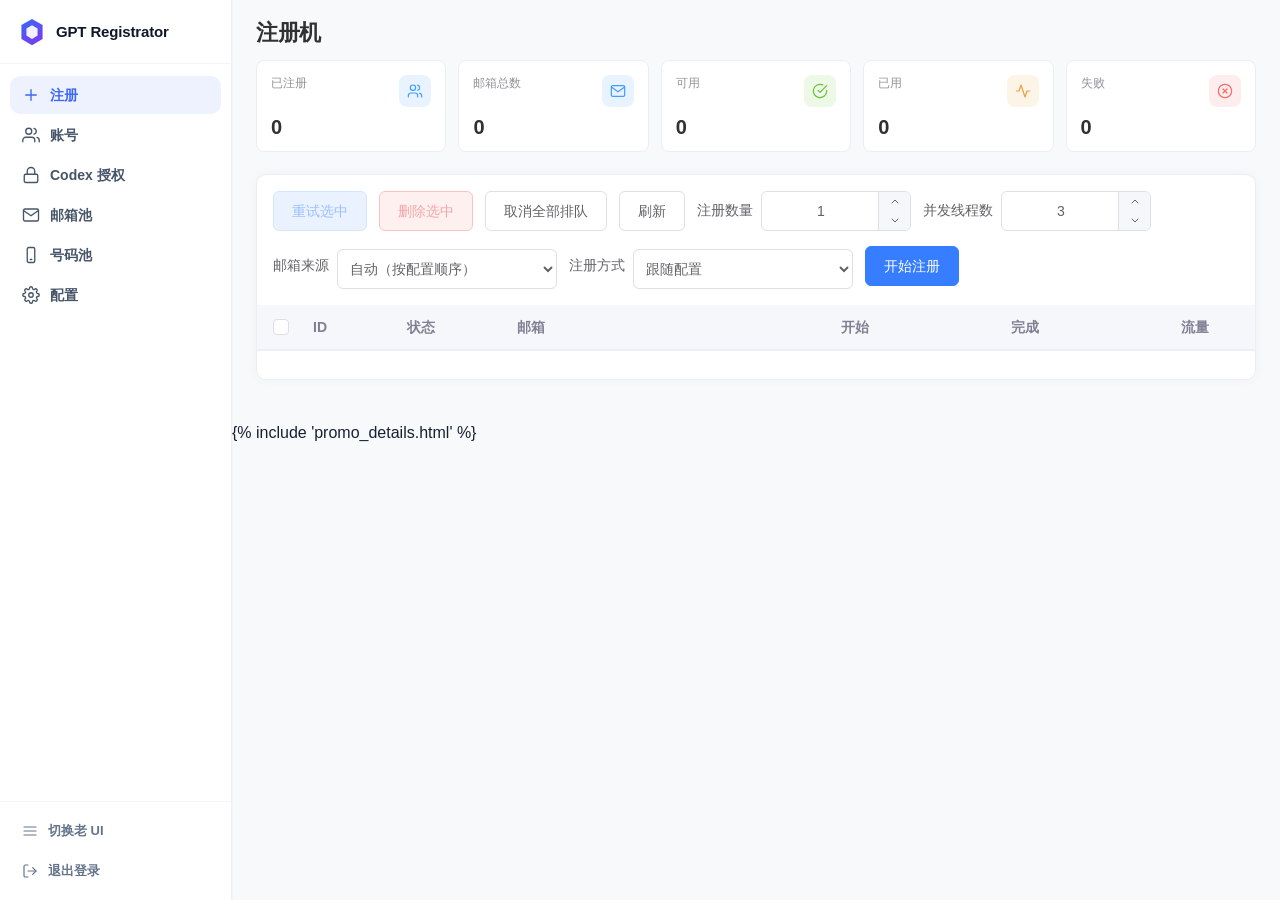
==== webui/templates/index.html @ d1f85a00 "fix(accounts): 清理已废改为只按查活结论，不再自行探活 用户明确要求：清理只清理"查活探测出来的"账号，不需要系统再探一遍。  改动： - webui/app.py：verify 默认值" ====
<!DOCTYPE html>
<html lang="zh-CN">
<head>
  <meta charset="UTF-8">
  <meta name="viewport" content="width=device-width, initial-scale=1.0">
  <title>GPT 注册控制台</title>
  <style>
    * { box-sizing: border-box; }
    html { max-width: 100%; overflow-x: clip; }
    :root {
      --bg: #f8f9fa; --surface: #ffffff; --soft: #f7f9fc; --text: #172033;
      --muted: #667085; --line: #d9e2ec; --blue: #2563eb; --green: #16803c;
      --red: #c2413a; --amber: #b7791f;
      --page-max-width: none;
      --page-gutter: 24px;
      --sidebar-width: 232px;
      --sidebar-accent: #3b66f5;
      --sidebar-accent-soft: #eef2ff;
    }
    body {
      margin: 0; max-width: 100%; overflow-x: clip;
      padding-left: var(--sidebar-width);
      font-family: -apple-system, BlinkMacSystemFont, "Segoe UI", "PingFang SC", "Microsoft YaHei", sans-serif;
      background: var(--bg); color: var(--text);
    }
    body.modal-open { overflow: hidden; position: fixed; left: 0; right: 0; width: 100%; }
    h1, h2, h3, p { margin: 0; }
    .stats {
      display: grid; grid-template-columns: repeat(5, minmax(0, 1fr));
      gap: 12px;
    }
    .register-title {
      margin: 0 0 12px; font-size: 22px; font-weight: 600;
      letter-spacing: -0.02em; color: #303133;
    }
    .stat {
      min-width: 0; padding: 14px;
      border: 1px solid #ebeef5; border-radius: 8px;
      background: #fff;
    }
    .stat-top {
      display: flex; align-items: flex-start; justify-content: space-between; gap: 8px;
    }
    .stat-top span {
      min-width: 0; color: #909399; font-size: 12px; font-weight: 400; line-height: 1.4;
    }
    .stat-icon {
      width: 32px; height: 32px; border-radius: 8px; flex-shrink: 0;
      display: inline-flex; align-items: center; justify-content: center;
    }
    .stat-icon svg {
      width: 16px; height: 16px; stroke: currentColor; fill: none;
      stroke-width: 1.8; stroke-linecap: round; stroke-linejoin: round;
    }
    .stat-icon--accounts { color: #409eff; background: color-mix(in srgb, #409eff 12%, transparent); }
    .stat-icon--total { color: #409eff; background: color-mix(in srgb, #409eff 12%, transparent); }
    .stat-icon--available { color: #67c23a; background: color-mix(in srgb, #67c23a 12%, transparent); }
    .stat-icon--used { color: #e6a23c; background: color-mix(in srgb, #e6a23c 12%, transparent); }
    .stat-icon--failed { color: #f56c6c; background: color-mix(in srgb, #f56c6c 12%, transparent); }
    .stat strong {
      display: block; margin-top: 10px; color: #303133; font-size: 20px;
      font-weight: 600; line-height: 1; overflow: hidden; text-overflow: ellipsis; white-space: nowrap;
    }
    @media (max-width: 1100px) {
      .stats { grid-template-columns: repeat(3, minmax(0, 1fr)); }
    }
    @media (max-width: 700px) {
      .stats { grid-template-columns: repeat(2, minmax(0, 1fr)); }
      .stat strong { font-size: 18px; }
    }
    main { width: calc(100% - var(--page-gutter) * 2); max-width: var(--page-max-width); min-width: 0; margin: 18px var(--page-gutter) 44px; display: grid; gap: 12px; }
    main > div:not(.hidden) { display: grid; gap: 18px; }
    section.card {
      min-width: 0; max-width: 100%; overflow: hidden;
      border: 1px solid var(--line); border-radius: 8px; background: var(--surface);
      box-shadow: 0 8px 22px rgba(15,23,42,.06);
    }
    .head { padding: 14px 16px; border-bottom: 1px solid var(--line); background: var(--soft); }
    .head p { margin-top: 4px; color: var(--muted); font-size: 12px; }
    .body { padding: 16px; }
    label.fld { display: block; margin-bottom: 14px; font-size: 13px; font-weight: 700; }
    label.fld .hint { display: block; margin-top: 3px; color: var(--muted); font-weight: 400; font-size: 12px; }
    input, textarea, select {
      width: 100%; min-height: 38px; border: 1px solid var(--line); border-radius: 6px;
      padding: 8px 12px; font: inherit; margin-top: 6px;
    }
    textarea { min-height: 120px; font-family: ui-monospace, Consolas, monospace; font-size: 12px; resize: vertical; }
    .row { display: flex; gap: 14px; flex-wrap: wrap; align-items: flex-end; }
    .row > * { flex: 1; min-width: 160px; }
    .row label.fld { margin-bottom: 0; }
    .row .action-cell {
      flex: 0 0 auto; min-width: auto; align-self: flex-end;
      display: inline-flex; gap: 8px; align-items: center;
    }
    .row .action-cell .btn { min-height: 38px; }
    button.btn {
      min-height: 38px; border: 1px solid var(--line); border-radius: 7px; background: #fff;
      padding: 0 14px; font-weight: 800; cursor: pointer; font-size: 13px;
      display: inline-flex; align-items: center; justify-content: center; gap: 6px; white-space: nowrap;
    }
    button.btn:hover { background: var(--soft); }
    button.btn.primary { border-color: var(--blue); background: var(--blue); color: #fff; }
    button.btn.good { border-color: #2f855a; background: #edf8f1; color: #166534; }
    button.btn.danger { border-color: #e7a3a0; color: #b3261e; background: #fff; }
    button.btn:disabled { color: #98a2b3; cursor: not-allowed; background: #f2f4f7; border-color: var(--line); }
    .toolbar { padding: 14px 16px; display: flex; justify-content: space-between; gap: 12px; flex-wrap: wrap; align-items: center; }
    .search { flex: 1; min-width: min(420px, 100%); }
    .search input { margin-top: 0; }
    .buttons { display: flex; gap: 8px; flex-wrap: wrap; align-items: center; }
    .inline-num { display:inline-flex; align-items:center; gap:6px; color:var(--muted); font-size:12px; font-weight:700; white-space:nowrap; }
    .inline-num input { width:70px; min-height:38px; margin-top:0; padding:4px 8px; }
    .table-wrap { overflow: auto; border-top: 1px solid #edf1f5; }
    table { width: 100%; border-collapse: collapse; table-layout: fixed; font-size: 13px; }
    th, td { padding: 10px 12px; border-bottom: 1px solid #edf1f5; text-align: left; white-space: nowrap; vertical-align: middle; overflow: hidden; text-overflow: ellipsis; }
    th { user-select: none; }
    td.wrap, th.wrap { white-space: normal; word-break: break-word; }
    td.center, th.center { text-align: center; }
    .col-check { width: 42px; }
    .col-id { width: 72px; }
    .col-status { width: 96px; }
    .col-email { width: 260px; }
    .col-source { width: 96px; }
    .col-token { width: 220px; }
    .col-note { width: 180px; }
    .col-small { width: 78px; }
    .col-plan { width: 82px; }
    .col-account { width: 180px; }
    .col-time { width: 168px; }
    .col-error { width: 320px; }
    .col-actions { width: 220px; }
    .jobs-table .col-actions { width: 330px; }
    .accounts-table .col-token { width: 92px; }
    .accounts-table .col-plan { width: 340px; }
    .accounts-table .col-note { width: 180px; }
    .accounts-table .col-agent { width: 220px; }
    .accounts-table .col-actions { width: 360px; }
    .accounts-table td:nth-child(6), .accounts-table th:nth-child(6) { overflow: visible; text-overflow: clip; }
    .accounts-table td:nth-child(10), .accounts-table th:nth-child(10) { overflow: visible; text-overflow: clip; }

    .accounts-table td:nth-child(8), .accounts-table th:nth-child(8) { overflow: visible; text-overflow: clip; }
    .accounts-table td:nth-child(11), .accounts-table th:nth-child(11) { overflow: visible; text-overflow: clip; }
    th { position: sticky; top: 0; background: #fbfcfe; color: #475467; z-index: 1; font-size: 12px; }
    tr:hover td { background: #fbfdff; }
    .main-cell { font-weight: 700; }
    .sub-cell { margin-top: 3px; color: var(--muted); font-size: 12px; }
    .mono { font-family: ui-monospace, "JetBrains Mono", Consolas, monospace; font-size: 12px; }
    .muted { color: var(--muted); }
    .pill { display: inline-flex; min-width: 48px; justify-content: center; padding: 3px 8px; border-radius: 999px; font-size: 12px; font-weight: 700; }
    .status-available, .status-pending { color: var(--blue); background: #eef4ff; }
    .status-used, .status-cancelled, .status-stopped, .status-disabled { color: #475467; background: #f2f4f7; }
    .status-stopping { color: var(--amber); background: #fff7e6; }
    .status-failed { color: var(--red); background: #fff0ef; }
    .status-partial_success { color: #9a6700; background: #fff7d6; }
    .status-running { color: var(--amber); background: #fff7e6; }
    .status-success { color: var(--green); background: #e9f7ef; }
    .extract-link-cell {
      display: flex; align-items: center; gap: 6px; flex-wrap: wrap;
      margin-top: 4px; max-width: 100%;
    }
    .extract-link-cell .pill { min-width: auto; padding: 4px 10px; }
    .extract-link-btn {
      min-height: 26px; border: 1px solid #cfe7dc; border-radius: 999px;
      padding: 0 10px; font-size: 12px; font-weight: 800; line-height: 1;
      display: inline-flex; align-items: center; justify-content: center; gap: 4px;
      cursor: pointer; white-space: nowrap; transition: transform .12s ease, box-shadow .12s ease, background .12s ease;
    }
    .extract-link-btn:hover { transform: translateY(-1px); box-shadow: 0 4px 10px rgba(22,128,60,.10); }
    .extract-copy { color: #166534; background: linear-gradient(180deg, #f0fbf5, #e3f5ea); border-color: #b9dfc9; }
    .extract-qr { color: #1d4ed8; background: linear-gradient(180deg, #f3f7ff, #e8f0ff); border-color: #bdd0ff; }
    .extract-link-expire {
      flex-basis: 100%; margin-top: 1px; color: #667085; font-size: 12px;
      display: inline-flex; align-items: center; gap: 4px;
    }
    .extract-link-error {
      flex-basis: 100%; color: var(--red); font-size: 12px; line-height: 1.35;
      max-width: 260px; white-space: normal; overflow-wrap: anywhere;
    }
    .agent-token-cell { margin-top: 4px; display:flex; align-items:center; gap:6px; flex-wrap:wrap; }
    .agent-token-cell button { min-height:24px; border:1px solid #b9dfc9; border-radius:999px; background:#f0fbf5; color:#166534; padding:0 9px; font-size:12px; font-weight:800; cursor:pointer; }
    .agent-token-cell .agent-download { border-color:#bdd0ff; background:#f3f7ff; color:#1d4ed8; }
    .actions { display: flex; gap: 6px; flex-wrap: wrap; align-items: center; }
    .jobs-table td.actions-cell { text-align: center; vertical-align: middle; overflow: visible; }
    .job-actions { justify-content: center; flex-wrap: nowrap; width: 100%; }
    .job-actions button { flex: 0 0 auto; }
    .actions button { min-height: 30px; border: 1px solid var(--line); border-radius: 6px; background: #fff; padding: 0 10px; font-weight: 800; cursor: pointer; font-size: 12px; line-height: 1; display:inline-flex; align-items:center; justify-content:center; white-space:nowrap; }
    .actions button.primary { border-color: var(--blue); background: var(--blue); color: #fff; }
    .actions button.good { border-color: #2f855a; background: #edf8f1; color: #166534; }
    .actions button.danger { border-color: #e7a3a0; color: #b3261e; background: #fff; }

    .toolbar-sep { display: none; }
    .banner { padding: 10px 14px; border-radius: 6px; font-size: 13px; margin-bottom: 12px; }
    .banner.warn { background: #fff7e6; color: #92600a; border: 1px solid #f3d99b; }
    .banner.info { background: #eef4ff; color: #1d4ed8; border: 1px solid #c3d4fb; }
    .log {
      margin-top: 8px; background: #0c1322; color: #cbd5e1; border-radius: 6px; padding: 12px;
      font-family: ui-monospace, Consolas, monospace; font-size: 12px;
      white-space: pre-wrap; overflow-wrap: anywhere; word-break: break-word;
      width: 100%; max-width: 100%; min-width: 0;
      max-height: 320px; overflow: auto; line-height: 1.5;
    }
    #logPanel, #retryLogPanel, #liveLogPanel, #totpLogPanel, #emailChangeLogPanel, #qrPanel { min-width: 0; max-width: 100%; overflow-x: hidden; }
    #logPanel:not(.hidden), #retryLogPanel:not(.hidden), #liveLogPanel:not(.hidden), #totpLogPanel:not(.hidden), #emailChangeLogPanel:not(.hidden), #qrPanel:not(.hidden) {
      position: fixed; left: 50%; top: 50%; transform: translate(-50%, -50%);
      z-index: 1000; display: block; width: min(1100px, calc(100vw - 48px));
      max-height: min(760px, calc(100vh - 48px)); overflow: hidden;
      padding: 16px; border: 1px solid var(--line); border-radius: 12px;
      background: var(--surface); box-shadow: 0 0 0 9999px rgba(15,23,42,.45), 0 24px 70px rgba(15,23,42,.34);
    }
    #qrPanel:not(.hidden) { width: min(520px, calc(100vw - 48px)); text-align: center; }
    #logPanel h3, #retryLogPanel h3, #liveLogPanel h3, #totpLogPanel h3, #emailChangeLogPanel h3, #qrPanel h3 { display:flex; align-items:center; gap:10px; margin-bottom:10px; }
    #logPanel h3 .log-head-actions, #retryLogPanel h3 .log-head-actions, #liveLogPanel h3 .log-head-actions, #totpLogPanel h3 .log-head-actions, #emailChangeLogPanel h3 .log-head-actions { margin-left:auto; display:flex; align-items:center; gap:6px; flex-wrap:wrap; }
    #logPanel h3 .log-head-actions .btn, #retryLogPanel h3 .log-head-actions .btn, #liveLogPanel h3 .log-head-actions .btn, #totpLogPanel h3 .log-head-actions .btn, #emailChangeLogPanel h3 .log-head-actions .btn { margin-left:0; float:none !important; }
    #qrPanel h3 .btn { margin-left:auto; float:none !important; }
    #logPanel .log, #retryLogPanel .log, #liveLogPanel .log, #totpLogPanel .log, #emailChangeLogPanel .log { max-height: calc(min(760px, calc(100vh - 48px)) - 74px); margin-top:0; }
    #qrPanel img { display:block; max-width:min(360px, calc(100vw - 96px)); max-height:420px; margin:12px auto; border:1px solid var(--line); border-radius:10px; background:#fff; }
    #qrPanel .qr-link { display:block; word-break:break-all; white-space:normal; font-size:12px; color:var(--muted); margin-top:8px; }
    .hidden { display: none !important; }
    #toast {
      position: fixed; right: 18px; bottom: 18px; padding: 10px 14px; border-radius: 8px;
      background: #101827; color: #fff; box-shadow: 0 14px 30px rgba(15,23,42,.24);
      opacity: 0; transform: translateY(8px); pointer-events: none; transition: opacity .18s ease, transform .18s ease;
    }
    #toast.show { opacity: 1; transform: translateY(0); }
    /* 分页条 */
    .pager-bar {
      display: flex; align-items: center; gap: 8px; padding: 10px 16px;
      border-top: 1px solid var(--line); font-size: 13px; flex-wrap: wrap;
    }
    .pager-bar button {
      min-height: 30px; border: 1px solid var(--line); border-radius: 6px;
      background: #fff; padding: 0 12px; cursor: pointer; font-size: 12px; font-weight: 700;
    }
    .pager-bar button:disabled { color: #98a2b3; cursor: not-allowed; background: #f2f4f7; }
    .pager-bar button:not(:disabled):hover { background: var(--soft); }
    .pager-bar .pager-info { color: var(--muted); font-size: 12px; flex: 1; text-align: center; }
    .pager-bar select {
      min-height: 30px; width: auto; border: 1px solid var(--line); border-radius: 6px;
      padding: 4px 8px; font: inherit; font-size: 12px; margin-top: 0;
    }
    .roxy-workspace-box {
      grid-column: 1 / -1; border: 1px solid #c3d4fb; background: #eef4ff;
      border-radius: 8px; padding: 12px; display: grid; gap: 10px;
    }
    .roxy-workspace-box .row { align-items: flex-end; }
    .roxy-invite-link {
      display: inline-flex; align-items: center; justify-content: center; width: fit-content;
      min-height: 30px; padding: 0 10px; border-radius: 999px; border: 1px solid #9bbcff;
      background: #fff; color: var(--blue); text-decoration: none; font-size: 12px; font-weight: 800;
    }
    .roxy-invite-link:hover { background: #e0ebff; }

    /* ---- 左侧边栏（新增，暂不替换顶栏导航） ---- */
    .app-sidebar {
      position: fixed; left: 0; top: 0; bottom: 0; z-index: 200;
      width: var(--sidebar-width); display: flex; flex-direction: column;
      background: #fff; border-right: 1px solid #eef0f4;
      box-shadow: 1px 0 0 rgba(15, 23, 42, 0.02);
    }
    .sidebar-brand {
      display: flex; align-items: center; gap: 10px;
      height: 64px; padding: 0 18px; flex-shrink: 0;
      border-bottom: 1px solid #f1f5f9;
    }
    .sidebar-brand-icon {
      width: 28px; height: 30px; flex-shrink: 0;
    }
    .sidebar-brand-title {
      font-size: 15px; font-weight: 800; color: #0f172a;
      letter-spacing: -0.01em; white-space: nowrap; overflow: hidden; text-overflow: ellipsis;
    }
    .sidebar-nav {
      flex: 1; overflow-y: auto; overflow-x: hidden;
      padding: 12px 10px 20px; display: flex; flex-direction: column; gap: 2px;
      background: transparent; border: none; width: auto; max-width: none;
    }
    .app-sidebar .sidebar-nav button,
    .app-sidebar .sidebar-nav button.sidebar-item {
      width: 100%; display: flex; align-items: center; gap: 10px;
      border: none; border-bottom: none; border-radius: 10px;
      background: transparent; color: #475569;
      font: inherit; font-size: 14px; font-weight: 600;
      padding: 10px 12px; cursor: pointer; text-align: left;
      transition: background .15s ease, color .15s ease;
    }
    .app-sidebar .sidebar-nav a.sidebar-item {
      width: 100%; display: flex; align-items: center; gap: 10px;
      border: none; border-bottom: none; border-radius: 10px;
      background: transparent; color: #475569;
      font: inherit; font-size: 14px; font-weight: 600;
      padding: 10px 12px; cursor: pointer; text-align: left;
      text-decoration: none;
      transition: background .15s ease, color .15s ease;
    }
    .app-sidebar .sidebar-nav button:hover {
      color: #0f172a; background: #f8fafc;
    }
    .app-sidebar .sidebar-nav a.sidebar-item:hover {
      color: #0f172a; background: #f8fafc;
    }
    .app-sidebar .sidebar-nav button.active {
      color: var(--sidebar-accent); background: var(--sidebar-accent-soft);
      border-bottom: none;
    }
    .app-sidebar .sidebar-nav a.sidebar-item.active {
      color: var(--sidebar-accent); background: var(--sidebar-accent-soft);
      border-bottom: none;
    }
    .sidebar-item-icon {
      width: 18px; height: 18px; flex-shrink: 0;
      stroke: currentColor; fill: none;
    }
    .sidebar-item-label { flex: 1; min-width: 0; line-height: 1.2; }
    .sidebar-footer {
      flex-shrink: 0; padding: 10px; border-top: 1px solid #f1f5f9;
      display: flex; flex-direction: column; gap: 2px;
    }
    .sidebar-footer a {
      display: flex; align-items: center; gap: 10px;
      border-radius: 10px; padding: 10px 12px;
      color: #64748b; text-decoration: none;
      font-size: 13px; font-weight: 600;
      transition: background .15s ease, color .15s ease;
    }
    .sidebar-footer a:hover { color: var(--sidebar-accent); background: var(--sidebar-accent-soft); }
    .sidebar-footer-icon {
      width: 16px; height: 16px; flex-shrink: 0;
      stroke: currentColor; fill: none;
    }
    .sidebar-logout { margin: 0; }
    .sidebar-logout button {
      width: 100%; display: flex; align-items: center; gap: 10px;
      border: none; border-radius: 10px; padding: 10px 12px;
      background: transparent; color: #64748b;
      font: inherit; font-size: 13px; font-weight: 600;
      cursor: pointer; text-align: left;
      transition: background .15s ease, color .15s ease;
    }
    .sidebar-logout button:hover { color: #b3261e; background: #fff0ef; }

    /* ---- 新版注册区（工具条 + 表，旧区不改） ---- */
    .jobs-panel-v2 {
      margin-top: 4px;
      border: 1px solid #ebeef5; border-radius: 10px; background: #fff;
      box-shadow: 0 0 12px rgba(0,0,0,.04); overflow: hidden;
    }
    #regWarnV2:empty { display: none; }
    #regWarnV2 { margin: 0 16px 8px; }
    .jobs-toolbar-v2 {
      display: flex; align-items: center; gap: 12px; flex-wrap: wrap;
      padding: 16px;
    }
    .jobs-toolbar-v2 .jobs-tb-btn {
      min-height: 40px; border: 1px solid #dcdfe6; border-radius: 6px;
      background: #fff; color: #606266; padding: 8px 18px;
      font: inherit; font-size: 14px; font-weight: 400; cursor: pointer;
      display: inline-flex; align-items: center; white-space: nowrap;
      transition: .1s; line-height: 1; box-sizing: border-box;
    }
    .jobs-toolbar-v2 .jobs-tb-btn:hover { color: #409eff; border-color: #c6e2ff; background: #ecf5ff; }
    .jobs-toolbar-v2 .jobs-tb-btn:disabled { opacity: 1; cursor: not-allowed; color: #c0c4cc; background: #fff; border-color: #e4e7ed; }
    .jobs-toolbar-v2 .jobs-tb-btn--retry {
      color: #3A7FFF; background: #EBF2FF; border-color: #9BBEFF;
    }
    .jobs-toolbar-v2 .jobs-tb-btn--retry:hover:not(:disabled) { background: #dce8ff; border-color: #3A7FFF; color: #3A7FFF; }
    .jobs-toolbar-v2 .jobs-tb-btn--retry:disabled { color: #9CBFFF; background: #EBF2FF; border-color: #D7E5FF; }
    .jobs-toolbar-v2 .jobs-tb-btn--danger {
      color: #e64545; background: #ffe0e0; border-color: #f89898;
    }
    .jobs-toolbar-v2 .jobs-tb-btn--danger:hover:not(:disabled) { background: #f56c6c; border-color: #f56c6c; color: #fff; }
    .jobs-toolbar-v2 .jobs-tb-btn--danger:disabled { color: #f3a6a6; background: #fff0f0; border-color: #fbc4c4; }
    .jobs-toolbar-v2 .jobs-tb-btn--primary {
      color: #fff; background: #377DFF; border-color: #377DFF;
    }
    .jobs-toolbar-v2 .jobs-tb-btn--primary:hover:not(:disabled) { background: #5a94ff; border-color: #5a94ff; color: #fff; }
    .jobs-toolbar-v2 .jobs-tb-btn--primary:disabled {
      color: #9CBFFF; background: #EBF2FF; border-color: #D7E5FF;
    }
    .jobs-toolbar-v2 .jobs-tb-btn--good {
      color: #166534; background: #edf8f1; border-color: #b9dfc9;
    }
    .jobs-toolbar-v2 .jobs-tb-btn--good:hover:not(:disabled) {
      background: #d8f3e0; border-color: #2f855a; color: #166534;
    }
    .jobs-toolbar-v2 .jobs-tb-btn--good:disabled {
      color: #a3c4ad; background: #f5faf7; border-color: #dce8e0;
    }
    .jobs-toolbar-v2 .jobs-tb-field {
      display: inline-flex; align-items: center; gap: 8px;
      color: #606266; font-size: 14px; white-space: nowrap;
    }
    .jobs-toolbar-v2 .jobs-tb-select {
      width: 220px; max-width: 100%; height: 40px; padding: 0 8px;
      border: 1px solid #dcdfe6; border-radius: 6px;
      background: #fff; color: #606266; font: inherit; font-size: 14px;
      box-sizing: border-box;
    }
    .accounts-filter-v2 .acc-v2-date {
      height: 40px; padding: 0 8px;
      border: 1px solid #dcdfe6; border-radius: 6px;
      background: #fff; color: #606266; font-size: 14px;
      box-sizing: border-box; vertical-align: middle;
      font-family: inherit;
    }
    .accounts-filter-v2 .acc-v2-date:hover,
    .accounts-filter-v2 .acc-v2-date:focus { border-color: #409eff; outline: none; }
    .accounts-filter-v2 .acc-v2-date-select,
    .codex-filter-v2 .acc-v2-date-select {
      position: relative; display: inline-flex; vertical-align: middle;
    }
    .accounts-filter-v2 .acc-v2-date-select-btn,
    .codex-filter-v2 .acc-v2-date-select-btn {
      min-height: 32px; margin: 0; padding: 0 28px 0 12px;
      border: 1px solid #dcdfe6; border-radius: 6px; background: #fff;
      color: #606266; font: inherit; font-size: 13px; cursor: pointer;
      display: inline-flex; align-items: center; justify-content: flex-start;
      box-sizing: border-box; position: relative; text-align: left;
      white-space: nowrap;
    }
    .accounts-filter-v2 .acc-v2-date-select-btn:hover,
    .accounts-filter-v2 .acc-v2-date-select.open .acc-v2-date-select-btn,
    .codex-filter-v2 .acc-v2-date-select-btn:hover,
    .codex-filter-v2 .acc-v2-date-select.open .acc-v2-date-select-btn {
      border-color: #377DFF;
    }
    .accounts-filter-v2 .acc-v2-date-select-btn::after,
    .codex-filter-v2 .acc-v2-date-select-btn::after {
      content: ""; position: absolute; right: 10px; top: 50%;
      width: 0; height: 0; margin-top: -2px;
      border-left: 5px solid transparent; border-right: 5px solid transparent;
      border-top: 6px solid #909399;
    }
    .accounts-filter-v2 .acc-v2-date-select.open .acc-v2-date-select-btn::after,
    .codex-filter-v2 .acc-v2-date-select.open .acc-v2-date-select-btn::after {
      margin-top: -4px; border-top: none; border-bottom: 6px solid #909399;
    }
    .acc-v2-date-select-menu {
      display: none; position: absolute; left: 0; top: calc(100% + 6px);
      min-width: 300px; padding: 10px; z-index: 300;
      border-radius: 8px; background: #fff;
      box-shadow: 0 8px 24px rgba(15,23,42,.12), 0 0 0 1px rgba(15,23,42,.04);
      box-sizing: border-box; font-size: 13px; color: #606266;
    }
    .acc-v2-date-select.open .acc-v2-date-select-menu { display: block; }
    .acc-v2-date-select-menu-row {
      display: flex; align-items: center; gap: 8px; margin-bottom: 8px;
    }
    .acc-v2-date-select-menu-row:last-of-type { margin-bottom: 0; }
    .acc-v2-date-select-menu-row span { white-space: nowrap; color: #606266; }
    .acc-v2-date-select-menu .acc-v2-date { flex: 1; min-width: 0; height: 32px; }
    .acc-v2-date-select-menu .jobs-tb-btn {
      min-height: 30px; padding: 0 10px; font-size: 13px; line-height: 1;
    }
    .acc-v2-date-select-actions {
      display: flex; justify-content: flex-end; gap: 8px; margin-top: 4px;
    }
    .cal { min-width: 264px; user-select: none; }
    .cal-head { display: flex; align-items: center; justify-content: space-between; margin-bottom: 8px; }
    .cal-nav {
      width: 28px; height: 28px; padding: 0;
      border: 1px solid #dcdfe6; border-radius: 6px; background: #fff;
      color: #606266; font-size: 16px; line-height: 1; cursor: pointer;
    }
    .cal-nav:hover { border-color: #377DFF; color: #377DFF; }
    .cal-title { font-weight: 600; color: #303133; font-size: 14px; }
    .cal-week {
      display: grid; grid-template-columns: repeat(7, 1fr);
      text-align: center; color: #909399; font-size: 12px; margin-bottom: 6px;
    }
    .cal-grid { display: grid; grid-template-columns: repeat(7, 1fr); gap: 2px; }
    .cal-cell {
      height: 32px; padding: 0; border: none; border-radius: 6px;
      background: transparent; color: #606266; font: inherit; font-size: 13px;
      cursor: pointer; display: flex; align-items: center; justify-content: center;
      box-sizing: border-box;
    }
    .cal-cell:hover { background: #f5f7fa; color: #377DFF; }
    .cal-cell.other { color: #c0c4cc; }
    .cal-cell.start, .cal-cell.end { background: #377DFF; color: #fff; font-weight: 600; }
    .cal-cell.start { border-radius: 6px 0 0 6px; }
    .cal-cell.end { border-radius: 0 6px 6px 0; }
    .cal-cell.start.end { border-radius: 6px; }
    .cal-cell.in-range { background: #EBF2FF; color: #377DFF; }
    .cal-foot {
      margin-top: 10px; padding-top: 10px; border-top: 1px solid #ebeef5;
    }
    .cal-foot-btns { display: flex; align-items: center; flex-wrap: wrap; gap: 6px; }
    .cal-foot-btns .jobs-tb-btn { min-height: 26px; padding: 0 8px; font-size: 12px; }
    .cal-foot-tip {
      margin-top: 8px; color: #909399; font-size: 12px;
      line-height: 1.4; user-select: none; text-align: center;
    }
    .jobs-toolbar-v2 .el-input-number,
    .accounts-filter-v2 .el-input-number {
      position: relative; display: inline-flex; width: 150px; height: 40px;
      border: 1px solid #dcdfe6; border-radius: 6px; background: #fff;
      box-sizing: border-box; overflow: hidden; vertical-align: middle;
    }
    .jobs-toolbar-v2 .el-input-number:hover,
    .jobs-toolbar-v2 .el-input-number:focus-within,
    .accounts-filter-v2 .el-input-number:hover,
    .accounts-filter-v2 .el-input-number:focus-within { border-color: #409eff; }
    .jobs-toolbar-v2 .el-input-number input,
    .accounts-filter-v2 .el-input-number input {
      flex: 1; width: 100%; min-width: 0; height: 100%; margin: 0;
      border: none; outline: none; background: transparent;
      padding: 0 42px 0 12px; text-align: center;
      color: #606266; font-size: 14px; box-sizing: border-box;
      -moz-appearance: textfield; appearance: textfield;
    }
    .jobs-toolbar-v2 .el-input-number input::-webkit-outer-spin-button,
    .jobs-toolbar-v2 .el-input-number input::-webkit-inner-spin-button,
    .accounts-filter-v2 .el-input-number input::-webkit-outer-spin-button,
    .accounts-filter-v2 .el-input-number input::-webkit-inner-spin-button {
      -webkit-appearance: none; margin: 0;
    }
    .jobs-toolbar-v2 .el-input-number__increase,
    .jobs-toolbar-v2 .el-input-number__decrease,
    .accounts-filter-v2 .el-input-number__increase,
    .accounts-filter-v2 .el-input-number__decrease {
      position: absolute; right: 0; width: 32px; height: 20px; padding: 0;
      border: none; border-left: 1px solid #dcdfe6; background: #f5f7fa;
      color: #606266; cursor: pointer; display: inline-flex;
      align-items: center; justify-content: center; box-sizing: border-box;
      line-height: 1;
    }
    .jobs-toolbar-v2 .el-input-number__increase,
    .accounts-filter-v2 .el-input-number__increase {
      top: 0; border-bottom: 1px solid #dcdfe6; border-radius: 0 5px 0 0;
    }
    .jobs-toolbar-v2 .el-input-number__decrease,
    .accounts-filter-v2 .el-input-number__decrease {
      bottom: 0; border-radius: 0 0 5px 0;
    }
    .jobs-toolbar-v2 .el-input-number__increase:hover,
    .jobs-toolbar-v2 .el-input-number__decrease:hover,
    .accounts-filter-v2 .el-input-number__increase:hover,
    .accounts-filter-v2 .el-input-number__decrease:hover {
      color: #409eff; background: #f0f7ff;
    }
    .jobs-toolbar-v2 .el-input-number__increase:disabled,
    .jobs-toolbar-v2 .el-input-number__decrease:disabled,
    .accounts-filter-v2 .el-input-number__increase:disabled,
    .accounts-filter-v2 .el-input-number__decrease:disabled {
      color: #c0c4cc; cursor: not-allowed; background: #f5f7fa;
    }
    .jobs-toolbar-v2 .el-input-number__increase svg,
    .jobs-toolbar-v2 .el-input-number__decrease svg,
    .accounts-filter-v2 .el-input-number__increase svg,
    .accounts-filter-v2 .el-input-number__decrease svg {
      width: 12px; height: 12px; stroke: currentColor; fill: none;
      stroke-width: 2; stroke-linecap: round; stroke-linejoin: round;
    }
    .jobs-table-v2-wrap { overflow: auto; padding: 0; }
    .jobs-table-v2 {
      width: 100%; border-collapse: collapse; table-layout: fixed; font-size: 14px;
    }
    .jobs-table-v2 th, .jobs-table-v2 td {
      padding: 12px 12px; border-bottom: 1px solid #ebeef5;
      text-align: left; vertical-align: middle;
      overflow: hidden; text-overflow: ellipsis; white-space: nowrap;
      color: #606266; box-sizing: border-box;
    }
    .jobs-table-v2 thead th {
      background: #f5f7fa; color: #808093; font-size: 14px; font-weight: 600;
      height: 44px; border-bottom: 1px solid #ebeef5;
      line-height: 1;
    }
    .jobs-table-v2 thead th:first-child { padding-left: 16px; }
    .jobs-table-v2 thead th:last-child { padding-right: 16px; }
    .jobs-table-v2 tbody td { height: 50px; background: #fff; }
    .jobs-table-v2 tbody tr:hover td { background: #f5f7fa; }
    .jobs-table-v2 tbody td:first-child { padding-left: 16px; }
    .jobs-table-v2 tbody td:last-child { padding-right: 16px; }
    .jobs-table-v2 .col-check {
      width: 48px; padding-left: 16px; padding-right: 8px;
      text-align: left; vertical-align: middle;
    }
    .jobs-table-v2 .col-id { width: 90px; padding-left: 8px; vertical-align: middle; }
    .jobs-table-v2 input[type="checkbox"] {
      width: 16px !important; height: 16px !important;
      min-width: 16px !important; min-height: 16px !important;
      max-width: 16px !important; max-height: 16px !important;
      margin: 0 !important; padding: 0 !important;
      appearance: none; -webkit-appearance: none;
      border: 1px solid #dcdfe6; border-radius: 4px;
      background: #fff; cursor: pointer;
      box-sizing: border-box; position: relative; display: block;
      flex-shrink: 0;
    }
    .jobs-table-v2 input[type="checkbox"]:hover:not(:disabled) { border-color: #377DFF; }
    .jobs-table-v2 input[type="checkbox"]:checked {
      background: #377DFF; border-color: #377DFF;
    }
    .jobs-table-v2 input[type="checkbox"]:checked::after {
      content: ""; position: absolute; left: 4px; top: 1px;
      width: 4px; height: 8px;
      border: solid #fff; border-width: 0 1.5px 1.5px 0;
      transform: rotate(45deg);
    }
    .jobs-table-v2 input[type="checkbox"]:disabled {
      background: #fff; border-color: #dcdfe6; cursor: not-allowed; opacity: 1;
    }
    .jobs-table-v2 .col-status { width: 110px; }
    .jobs-table-v2 .col-email { min-width: 200px; width: 24%; }
    .jobs-table-v2 .col-time { width: 170px; }
    .jobs-table-v2 .col-traffic { width: 120px; white-space: nowrap; }
    .jobs-table-v2 .col-error { width: auto; min-width: 160px; }
    .jobs-table-v2 .col-actions {
      width: 168px; overflow: visible; text-overflow: clip; white-space: nowrap;
    }
    .jobs-table-v2 td.col-error {
      white-space: nowrap; overflow: hidden; text-overflow: ellipsis;
    }
    .jobs-table-v2 .jobs-v2-pill {
      display: inline-flex; align-items: center; justify-content: center;
      height: 26px; padding: 0 10px; border-radius: 4px;
      border: 1px solid transparent; box-sizing: border-box;
      font-size: 13px; font-weight: 500; line-height: 1;
      white-space: nowrap; vertical-align: middle;
    }
    .jobs-table-v2 .jobs-v2-pill--success {
      color: #2bb8a6; background: #E7FCF8; border-color: #9ee0d6;
    }
    .jobs-table-v2 .jobs-v2-pill--failed {
      color: #f56c6c; background: #fef0f0; border-color: #fbc4c4;
    }
    .jobs-table-v2 .jobs-v2-pill--running {
      color: #fa8c16; background: #fff7e6; border-color: #ffd591;
    }
    .jobs-table-v2 .jobs-v2-pill--pending,
    .jobs-table-v2 .jobs-v2-pill--muted {
      color: #9e9ea8; background: #fafafa; border-color: #ebebef;
    }
    .jobs-table-v2 .jobs-v2-ops {
      display: inline-flex; align-items: center;
    }
    .jobs-table-v2 .jobs-v2-op {
      min-width: 32px; width: 32px; height: 32px; margin-right: 8px; border: none; border-radius: 6px;
      cursor: pointer; display: inline-flex; align-items: center; justify-content: center;
      padding: 0; transition: all .2s; user-select: none; box-sizing: border-box;
      flex-shrink: 0;
    }
    .jobs-table-v2 .jobs-v2-op:last-child { margin-right: 0; }
    .jobs-table-v2 .jobs-v2-op svg {
      width: 16px; height: 16px; stroke: currentColor; fill: none;
      stroke-width: 1.8; stroke-linecap: round; stroke-linejoin: round;
    }
    .jobs-table-v2 .jobs-v2-op--view { background: rgba(144,147,153,.12); color: #909399; }
    .jobs-table-v2 .jobs-v2-op--view:hover { background: #909399; color: #fff; }
    .jobs-table-v2 .jobs-v2-op--retry { background: #E7FCF8; color: #2bb8a6; }
    .jobs-table-v2 .jobs-v2-op--retry:hover { background: #2bb8a6; color: #fff; }
    .jobs-table-v2 .jobs-v2-op--stop { background: #fff7e6; color: #fa8c16; }
    .jobs-table-v2 .jobs-v2-op--stop:hover { background: #fa8c16; color: #fff; }
    .jobs-table-v2 .jobs-v2-op--otp { background: #ecf5ff; color: #409eff; }
    .jobs-table-v2 .jobs-v2-op--otp:hover { background: #409eff; color: #fff; }
    .jobs-table-v2 .manual-otp-input--v2 {
      width: 86px; height: 32px; margin-right: 8px; padding: 0 8px;
      border: 1px solid #dcdfe6; border-radius: 6px; font: inherit; font-size: 12px;
    }
    .jobs-table-v2 .col-actions { width: 280px; }
    .jobs-table-v2 .jobs-v2-op--del { background: #ffe0e0; color: #e64545; }
    .jobs-table-v2 .jobs-v2-op--del:hover { background: #e64545; color: #fff; }
    .jobs-table-v2 .jobs-v2-op:disabled { opacity: .5; cursor: not-allowed; }
    .jobs-v2-pager {
      display: flex; align-items: center; justify-content: center; flex-wrap: wrap;
      gap: 8px; padding: 12px 16px 16px; color: #606266; font-size: 14px;
      border-top: 1px solid #ebeef5; background: #fff;
    }
    .jobs-v2-pager .pager-total { color: #606266; margin-right: 4px; white-space: nowrap; }
    .jobs-v2-pager .pager-goto { display: inline-flex; align-items: center; gap: 6px; white-space: nowrap; color: #606266; }
    .jobs-v2-pager .pager-goto input {
      width: 48px; height: 32px; margin: 0; padding: 0 4px; text-align: center;
      border: 1px solid #dcdfe6; border-radius: 4px; background: #fff;
      color: #606266; font: inherit; font-size: 14px; box-sizing: border-box;
      min-height: 32px !important; min-width: 0 !important; max-width: 48px;
    }
    .jobs-v2-pager .pager-goto input:focus { outline: none; border-color: #377DFF; }
    .pager-bar .pager-goto { display:inline-flex; align-items:center; gap:5px; white-space:nowrap; }
    .pager-bar .pager-goto input { width:58px; padding:6px 7px; border:1px solid var(--border); border-radius:7px; text-align:center; }
    .jobs-v2-pager button {
      min-height: 32px; height: 32px; border: 1px solid #dcdfe6; border-radius: 4px;
      background: #fff; color: #606266; font: inherit; font-size: 14px;
      padding: 0 8px; cursor: pointer; box-sizing: border-box;
      min-width: 32px; display: inline-flex; align-items: center; justify-content: center;
    }
    .jobs-v2-pager button:hover:not(:disabled) { color: #377DFF; border-color: #c6e2ff; }
    .jobs-v2-pager button:disabled { color: #c0c4cc; cursor: not-allowed; background: #fff; }
    .jobs-v2-pager .pager-page {
      min-width: 32px; height: 32px; border-radius: 4px; border: none;
      background: #377DFF; color: #fff; display: inline-flex;
      align-items: center; justify-content: center; font-weight: 500;
      box-sizing: border-box; cursor: default;
    }
    .jobs-v2-pager .pager-size {
      position: relative; display: inline-flex; vertical-align: middle;
    }
    .jobs-v2-pager .pager-size-btn {
      width: 110px; min-width: 110px; height: 32px; margin: 0; padding: 0 28px 0 12px;
      border: 1px solid #dcdfe6; border-radius: 4px; background: #fff;
      color: #606266; font: inherit; font-size: 14px; cursor: pointer;
      display: inline-flex; align-items: center; justify-content: flex-start;
      box-sizing: border-box; position: relative; text-align: left;
    }
    .jobs-v2-pager .pager-size-btn:hover,
    .jobs-v2-pager .pager-size-btn:focus,
    .jobs-v2-pager .pager-size-btn:active,
    .jobs-v2-pager .pager-size.open .pager-size-btn {
      color: #606266 !important; border-color: #dcdfe6 !important; background: #fff !important;
    }
    .jobs-v2-pager .pager-size-btn::after {
      content: ""; position: absolute; right: 10px; top: 50%;
      width: 0; height: 0; margin-top: -2px;
      border-left: 4px solid transparent; border-right: 4px solid transparent;
      border-top: 5px solid #909399;
    }
    .jobs-v2-pager .pager-size.open .pager-size-btn::after {
      margin-top: -3px; border-top: none; border-bottom: 5px solid #909399;
    }
    .jobs-v2-pager .pager-size-menu {
      display: none; position: absolute; left: 50%; bottom: calc(100% + 8px);
      transform: translateX(-50%); min-width: 128px; padding: 6px;
      border-radius: 8px; background: #fff;
      box-shadow: 0 8px 24px rgba(15,23,42,.12), 0 0 0 1px rgba(15,23,42,.04);
      z-index: 20; box-sizing: border-box;
    }
    .jobs-v2-pager .pager-size.open .pager-size-menu { display: block; }
    .jobs-v2-pager .pager-size-item {
      width: 100%; min-height: 34px; height: auto; margin: 0; padding: 8px 12px;
      border: none; border-radius: 6px; background: transparent;
      color: #606266; font: inherit; font-size: 14px; cursor: pointer;
      display: flex; align-items: center; justify-content: center;
      box-sizing: border-box;
    }
    .jobs-v2-pager .pager-size-item:hover { background: #f5f7fa; color: #377DFF; }
    .jobs-v2-pager .pager-size-item.is-active { background: #f0f2f5; color: #303133; font-weight: 500; }

    /* ---- 新版账号表（追加在下方，旧区不改；样式对齐注册页） ---- */
    .accounts-panel-v2 {
      margin-top: 0;
      border: 1px solid #ebeef5; border-radius: 10px; background: #fff;
      box-shadow: 0 0 12px rgba(0,0,0,.04); overflow: hidden;
    }
    .accounts-table-v2-wrap {
      width: 100%; min-width: 0; overflow-x: hidden; overflow-y: visible; padding: 0;
    }
    .accounts-table-v2 {
      width: 100%; min-width: 0; max-width: 100%;
      border-collapse: collapse; table-layout: fixed; font-size: 14px;
    }
    .accounts-table-v2 th, .accounts-table-v2 td {
      padding: 12px 12px; border-bottom: 1px solid #ebeef5;
      text-align: left; vertical-align: middle;
      overflow: hidden; text-overflow: ellipsis; white-space: nowrap;
      color: #606266; box-sizing: border-box;
    }
    .accounts-table-v2 thead th {
      background: #f5f7fa; color: #808093; font-size: 14px; font-weight: 600;
      height: 44px; border-bottom: 1px solid #ebeef5; line-height: 1;
    }
    .accounts-table-v2 thead th:first-child { padding-left: 16px; }
    .accounts-table-v2 thead th:last-child { padding-right: 16px; }
    /* 12 列按容器比例分配，避免固定像素宽度把表格撑出视口。 */
    .accounts-table-v2 .col-check {
      width: 3%; padding-left: 16px; padding-right: 8px;
      text-align: left; vertical-align: middle;
    }
    .accounts-table-v2 .col-id { width: 4%; }
    .accounts-table-v2 .col-email { width: 19%; }
    .accounts-table-v2 .col-source { width: 6%; }
    .accounts-table-v2 .col-token { width: 6%; }
    .accounts-table-v2 .col-password { width: 8%; }
    .accounts-table-v2 .col-plan { width: 13%; }
    .accounts-table-v2 .col-note { width: 6%; }
    .accounts-table-v2 .col-small { width: 12%; }
    .accounts-table-v2 .col-status { width: 6%; }
    .accounts-table-v2 .col-time { width: 8%; }
    .accounts-table-v2 .col-actions { width: 9%; }
    .accounts-table-v2 input[type="checkbox"] {
      width: 16px !important; height: 16px !important;
      min-width: 16px !important; min-height: 16px !important;
      max-width: 16px !important; max-height: 16px !important;
      margin: 0 !important; padding: 0 !important;
      appearance: none; -webkit-appearance: none;
      border: 1px solid #dcdfe6; border-radius: 4px;
      background: #fff; cursor: pointer;
      box-sizing: border-box; position: relative; display: block;
      flex-shrink: 0;
    }
    .accounts-table-v2 input[type="checkbox"]:hover:not(:disabled) { border-color: #377DFF; }
    .accounts-table-v2 input[type="checkbox"]:checked {
      background: #377DFF; border-color: #377DFF;
    }
    .accounts-table-v2 input[type="checkbox"]:checked::after {
      content: ""; position: absolute; left: 4px; top: 1px;
      width: 4px; height: 8px;
      border: solid #fff; border-width: 0 1.5px 1.5px 0;
      transform: rotate(45deg);
    }
    .accounts-table-v2 input[type="checkbox"]:disabled {
      background: #fff; border-color: #dcdfe6; cursor: not-allowed; opacity: 1;
    }
    .accounts-table-v2 tbody td { height: 56px; }
    .accounts-table-v2 tbody td:first-child { padding-left: 16px; }
    .accounts-table-v2 tbody td:last-child { padding-right: 16px; }
    .accounts-table-v2 .col-email,
    .accounts-table-v2 .col-password,
    .accounts-table-v2 .col-plan,
    .accounts-table-v2 .col-note,
    .accounts-table-v2 .col-small,
    .accounts-table-v2 .col-actions {
      min-width: 0; white-space: normal; overflow: hidden;
      text-overflow: clip; vertical-align: middle;
    }
    .accounts-table-v2 .acc-v2-email {
      min-width: 0; max-width: 100%; font-weight: 700; color: #303133; line-height: 1.35;
      overflow: hidden; text-overflow: ellipsis; white-space: nowrap;
    }
    .accounts-table-v2 .acc-v2-sub {
      margin-top: 2px; color: #909399; font-size: 12px; line-height: 1.3;
      overflow: hidden; text-overflow: ellipsis; white-space: nowrap;
    }
    .accounts-table-v2 .acc-v2-email-history,
    .accounts-table-v2 .acc-v2-email-user {
      min-width: 0; max-width: 100%; margin-top: 2px; color: #909399; font-size: 12px; line-height: 1.35;
      overflow: hidden; text-overflow: ellipsis; white-space: nowrap;
    }
    .accounts-table-v2 .acc-v2-email-user { color: #606266; }
    .accounts-table-v2 .acc-v2-email-status {
      margin-top: 2px; color: #e6a23c; font-size: 12px; line-height: 1.35;
      white-space: normal; overflow-wrap: anywhere;
    }
    .accounts-table-v2 .acc-v2-muted { color: #c0c4cc; }
    .accounts-table-v2 .pill {
      display: inline-flex; align-items: center; justify-content: center;
      height: 26px; padding: 0 10px; border-radius: 4px;
      border: 1px solid transparent; box-sizing: border-box;
      font-size: 13px; font-weight: 500; line-height: 1; white-space: nowrap;
    }
    .accounts-table-v2 .pill.status-used {
      color: #9e9ea8; background: #fafafa; border-color: #ebebef;
    }
    .accounts-table-v2 .pill.status-success {
      color: #2bb8a6; background: #E7FCF8; border-color: #9ee0d6;
    }
    .accounts-table-v2 .pill.status-failed {
      color: #f56c6c; background: #fef0f0; border-color: #fbc4c4;
    }
    .accounts-table-v2 .pill.status-running {
      color: #fa8c16; background: #fff7e6; border-color: #ffd591;
    }
    .accounts-table-v2 .plan-promo-stack {
      display: flex; flex-direction: column; align-items: flex-start; gap: 4px;
      width: 100%; white-space: normal;
    }
    .accounts-table-v2 .plan-promo-head {
      display: flex; align-items: center; gap: 5px; flex-wrap: wrap;
    }
    .accounts-table-v2 .plan-promo-stack .pill {
      height: auto; min-height: 26px; max-width: 100%; line-height: 1.3;
      text-align: left; white-space: normal; overflow-wrap: anywhere;
    }
    .accounts-table-v2 .acc-v2-token-copy {
      display: inline-flex; align-items: center; justify-content: center;
      height: 26px; padding: 0 10px; border-radius: 4px;
      border: 1px solid #9ee0d6; box-sizing: border-box;
      font: inherit; font-size: 13px; font-weight: 500; line-height: 1;
      color: #2bb8a6; background: #E7FCF8; cursor: pointer; white-space: nowrap;
    }
    .accounts-table-v2 .acc-v2-token-copy:hover:not(:disabled) {
      background: #2bb8a6; border-color: #2bb8a6; color: #fff;
    }
    .accounts-table-v2 .acc-v2-token-copy:disabled {
      opacity: .55; cursor: not-allowed;
    }
    .accounts-table-v2 .acc-v2-twofa {
      font-size: 13px; font-weight: 500;
    }
    .accounts-table-v2 .acc-v2-twofa-actions {
      display: inline-flex; align-items: center; gap: 4px; flex-wrap: wrap;
    }
    .accounts-table-v2 .acc-v2-twofa-btn {
      min-height: 26px; padding: 0 10px; border-radius: 13px;
      border: 1px solid #b9dfc9; background: #f0fbf5; color: #166534;
      font: inherit; font-size: 12px; font-weight: 800; line-height: 1;
      cursor: pointer; white-space: nowrap;
      display: inline-flex; align-items: center; justify-content: center;
    }
    .accounts-table-v2 .acc-v2-twofa-btn:hover:not(:disabled) {
      background: #2bb8a6; border-color: #2bb8a6; color: #fff;
    }
    .accounts-table-v2 .acc-v2-twofa-btn:disabled {
      opacity: .55; cursor: not-allowed;
    }
    .accounts-table-v2 .acc-v2-twofa-badge {
      display: inline-flex; align-items: center; justify-content: center;
      min-height: 26px; padding: 0 10px; border-radius: 13px;
      border: 1px solid #9ee0d6; background: #E7FCF8; color: #2bb8a6;
      font: inherit; font-size: 12px; font-weight: 800; line-height: 1;
      white-space: nowrap;
    }
    .accounts-table-v2 .acc-v2-twofa-code {
      display: inline-flex; align-items: center; justify-content: center;
      min-height: 26px; padding: 0 10px; border-radius: 13px;
      border: 1px solid #bdd0ff; background: #f3f7ff; color: #1d4ed8;
      font-family: ui-monospace, "JetBrains Mono", Consolas, monospace;
      font-size: 13px; font-weight: 900; line-height: 1; letter-spacing: .08em;
      white-space: nowrap;
    }
    .accounts-table-v2 .acc-v2-codex {
      font-size: 13px; font-weight: 500;
    }
    .accounts-table-v2 .acc-v2-codex.is-ok { color: #377DFF; }
    .accounts-table-v2 .acc-v2-codex.is-skip { color: #79bbff; }
    .accounts-table-v2 .acc-v2-codex.is-fail { color: #f56c6c; }
    .accounts-table-v2 .acc-v2-codex.is-run { color: #e6a23c; }
    .accounts-table-v2 .acc-v2-codex.is-mute { color: #c0c4cc; }
    .accounts-table-v2 .acc-v2-codex-info {
      display: grid; gap: 1px; margin-top: 4px;
      color: #606266; font-size: 11px; line-height: 1.35;
      white-space: normal; font-variant-numeric: tabular-nums;
    }
    .accounts-table-v2 .acc-v2-codex-info-line {
      min-width: 0; overflow: hidden; text-overflow: ellipsis; white-space: nowrap;
    }
    .accounts-table-v2 .acc-v2-codex-info-label { color: #909399; }
    .accounts-table-v2 .agent-token-cell {
      display: flex; flex-wrap: wrap; align-items: center; gap: 6px;
    }
    .accounts-table-v2 .agent-token-cell button,
    .accounts-table-v2 .extract-link-cell button {
      min-height: 26px; padding: 0 10px; border-radius: 13px;
      border: 1px solid #67c23a; background: #fff; color: #67c23a;
      font: inherit; font-size: 12px; cursor: pointer; line-height: 1;
      white-space: nowrap;
    }
    .accounts-table-v2 .agent-token-cell button:hover:not(:disabled),
    .accounts-table-v2 .extract-link-cell button:hover:not(:disabled) {
      background: #f0f9eb; border-color: #67c23a;
    }
    .accounts-table-v2 .agent-token-cell button:disabled,
    .accounts-table-v2 .extract-link-cell button:disabled {
      opacity: .55; cursor: not-allowed;
    }
    .accounts-table-v2 .acc-v2-actions {
      display: grid; grid-template-columns: 1fr 1fr; gap: 6px; align-items: center;
      width: 100%;
    }
    .accounts-table-v2 .acc-v2-actions > button {
      min-height: 28px; padding: 0 10px; border-radius: 4px;
      border: 1px solid #dcdfe6; background: #fff; color: #606266;
      font: inherit; font-size: 12px; cursor: pointer; line-height: 1;
      white-space: nowrap;
      width: 100%; padding-left: 6px; padding-right: 6px;
    }
    .accounts-table-v2 .acc-v2-actions > button:hover:not(:disabled) {
      color: #377DFF; border-color: #c6e2ff; background: #ecf5ff;
    }
    .accounts-table-v2 .acc-v2-actions > button.primary {
      background: #377DFF; border-color: #377DFF; color: #fff;
    }
    .accounts-table-v2 .acc-v2-actions > button.primary:hover:not(:disabled) {
      background: #5a94ff; border-color: #5a94ff; color: #fff;
    }
    .accounts-table-v2 .acc-v2-actions > button.danger {
      color: #e64545; border-color: #f89898; background: #ffe0e0;
    }
    .accounts-table-v2 .acc-v2-actions > button.danger:hover:not(:disabled) {
      background: #f56c6c; border-color: #f56c6c; color: #fff;
    }
    .accounts-table-v2 .acc-v2-actions > button:disabled {
      opacity: .55; cursor: not-allowed;
    }
    .accounts-table-v2 .acc-v2-more { position: relative; min-width: 0; }
    .accounts-table-v2 .acc-v2-more-btn {
      min-height: 28px; padding: 0 10px; border-radius: 4px;
      border: 1px solid #dcdfe6; background: #fff; color: #606266;
      font: inherit; font-size: 12px; cursor: pointer; line-height: 1;
      white-space: nowrap; display: inline-flex; align-items: center; gap: 4px;
      width: 100%; justify-content: center; box-sizing: border-box;
    }
    .accounts-table-v2 .acc-v2-more-btn:hover,
    .accounts-table-v2 .acc-v2-more.open .acc-v2-more-btn {
      color: #377DFF; border-color: #c6e2ff; background: #ecf5ff;
    }
    .accounts-table-v2 .acc-v2-more-btn::after {
      content: ""; width: 0; height: 0;
      border-left: 4px solid transparent; border-right: 4px solid transparent;
      border-top: 5px solid currentColor; margin-top: 1px;
    }
    .accounts-table-v2 .acc-v2-more-menu {
      display: none; position: fixed; z-index: 4000;
      width: 320px; max-width: calc(100vw - 16px); max-height: calc(100vh - 16px);
      grid-template-columns: repeat(2, minmax(0, 1fr)); gap: 4px;
      padding: 6px; overflow-y: auto; overscroll-behavior: contain;
      background: #fff; border: 1px solid #e4e7ed; border-radius: 6px;
      box-shadow: 0 6px 16px rgba(0,0,0,.12);
    }
    .accounts-table-v2 .acc-v2-more.open .acc-v2-more-menu { display: grid; }
    .accounts-table-v2 .acc-v2-more-menu button {
      display: block; width: 100%; box-sizing: border-box;
      border: none; border-radius: 0; background: transparent;
      color: #606266; font: inherit; font-size: 13px;
      text-align: left; padding: 8px 10px; min-height: 34px; line-height: 1.35;
      cursor: pointer; white-space: normal; overflow-wrap: anywhere;
      border-radius: 4px;
    }
    .accounts-table-v2 .acc-v2-more-menu button:hover:not(:disabled) {
      background: #f5f7fa; color: #377DFF;
    }
    .accounts-table-v2 .acc-v2-more-menu button.danger,
    .accounts-table-v2 .acc-v2-more-menu button.danger:hover:not(:disabled) {
      color: #e64545; background: transparent;
    }
    .accounts-table-v2 .acc-v2-more-menu button.danger:hover:not(:disabled) {
      background: #fef0f0;
    }
    .accounts-table-v2 .acc-v2-more-menu button.good {
      color: #67c23a; background: transparent;
    }
    .accounts-table-v2 .acc-v2-more-menu button.good:hover:not(:disabled) {
      background: #f0f9eb; color: #67c23a;
    }
    .accounts-table-v2 .acc-v2-more-menu button:disabled {
      opacity: .45; cursor: not-allowed;
    }
    @media (max-width: 480px) {
      .accounts-table-v2 .acc-v2-more-menu {
        width: calc(100vw - 16px); grid-template-columns: 1fr;
      }
    }
    .accounts-panel-v2 .jobs-v2-pager {
      border-top: 1px solid #ebeef5;
    }
    #accountsToolbarV2 {
      align-items: stretch; gap: 8px;
    }
    #accountsToolbarV2 .acc-v2-btn-group {
      display: inline-flex; align-items: center; gap: 6px; flex-wrap: wrap;
      padding: 6px 8px; border: 1px solid #ebeef5; border-radius: 8px;
      background: #fafbfc;
    }
    #accountsToolbarV2 .acc-v2-btn-group-title {
      color: #909399; font-size: 12px; font-weight: 600;
      padding: 0 4px; white-space: nowrap;
    }
    #accountsToolbarV2 .jobs-tb-btn {
      min-height: 32px; padding: 0 12px; font-size: 13px;
    }
    .accounts-filter-v2 {
      display: flex; align-items: stretch; gap: 8px; flex-wrap: wrap;
      padding: 16px 16px 0;
    }
    .accounts-filter-v2 .acc-v2-btn-group {
      display: inline-flex; align-items: center; gap: 8px; flex-wrap: wrap;
      padding: 6px 8px; border: 1px solid #ebeef5; border-radius: 8px;
      background: #fafbfc;
    }
    .accounts-filter-v2 .acc-v2-search-wrap {
      flex: 0 1 260px; width: 260px; max-width: 100%; min-width: 200px; padding: 4px 8px;
    }
    .accounts-filter-v2 .acc-v2-search-wrap input {
      width: 100%; min-width: 0; min-height: 32px !important; margin: 0;
      border: none; outline: none; background: transparent;
      padding: 0 6px; font: inherit; font-size: 13px; color: #606266;
      box-sizing: border-box;
    }
    .accounts-filter-v2 .acc-v2-search-wrap input:focus { outline: none; }
    .accounts-filter-v2 .acc-v2-selected {
      color: #909399; font-size: 13px; font-weight: 600; white-space: nowrap; padding: 0 4px;
    }
    .accounts-filter-v2 .acc-v2-inline {
      display: inline-flex; align-items: center; gap: 6px;
      color: #606266; font-size: 13px; white-space: nowrap;
      min-height: 32px; padding: 0 4px;
    }
    .accounts-filter-v2 .acc-v2-toggle {
      min-height: 32px; padding: 0 12px; border-radius: 6px;
      border: 1px solid #dcdfe6; background: #fff; color: #606266;
      font: inherit; font-size: 13px; cursor: pointer; line-height: 1;
      white-space: nowrap; display: inline-flex; align-items: center;
      transition: .1s; box-sizing: border-box;
    }
    .accounts-filter-v2 .acc-v2-toggle:hover {
      color: #377DFF; border-color: #c6e2ff; background: #ecf5ff;
    }
    .accounts-filter-v2 .acc-v2-toggle.is-active {
      color: #377DFF; background: #EBF2FF; border-color: #9BBEFF;
      font-weight: 500;
    }
    .accounts-filter-v2 .acc-v2-toggle.is-active:hover {
      background: #dce8ff; border-color: #3A7FFF; color: #3A7FFF;
    }
    .accounts-filter-v2 .jobs-tb-btn {
      min-height: 32px; border: 1px solid #dcdfe6; border-radius: 6px;
      background: #fff; color: #606266; padding: 0 12px;
      font: inherit; font-size: 13px; font-weight: 400; cursor: pointer;
      display: inline-flex; align-items: center; white-space: nowrap;
      transition: .1s; line-height: 1; box-sizing: border-box;
    }
    .accounts-filter-v2 .jobs-tb-btn:hover:not(:disabled) {
      color: #409eff; border-color: #c6e2ff; background: #ecf5ff;
    }
    .accounts-filter-v2 .jobs-tb-btn:disabled {
      opacity: 1; cursor: not-allowed; color: #c0c4cc; background: #fff; border-color: #e4e7ed;
    }
    .accounts-filter-v2 .el-input-number {
      width: 110px; height: 32px;
    }
    .accounts-filter-v2 .el-input-number input {
      min-height: 0 !important; height: 32px !important; margin: 0 !important;
      padding: 0 26px 0 0 !important; font-size: 13px; line-height: 32px;
      text-align: center; border: none !important;
    }
    .accounts-filter-v2 .el-input-number__increase,
    .accounts-filter-v2 .el-input-number__decrease {
      width: 26px; height: 16px;
    }
    .accounts-filter-v2 .el-input-number__increase svg,
    .accounts-filter-v2 .el-input-number__decrease svg {
      width: 11px; height: 11px;
    }
    @media (max-width: 900px) {
      .accounts-filter-v2 { flex-wrap: wrap; }
      .accounts-filter-v2 .acc-v2-btn-group { flex-wrap: wrap; }
      .accounts-filter-v2 .acc-v2-search-wrap {
        flex-basis: 100%; width: 100%;
      }
    }
    /* 窄屏保留核心识别和状态字段，其余信息仍可从单元格 title/更多菜单获取。 */
    @media (max-width: 1100px) {
      .accounts-table-v2 col.col-source,
      .accounts-table-v2 col.col-token,
      .accounts-table-v2 col.col-password,
      .accounts-table-v2 col.col-note,
      .accounts-table-v2 col.col-time,
      .accounts-table-v2 th.col-source,
      .accounts-table-v2 th.col-token,
      .accounts-table-v2 th.col-password,
      .accounts-table-v2 th.col-note,
      .accounts-table-v2 th.col-time,
      .accounts-table-v2 td.col-source,
      .accounts-table-v2 td.col-token,
      .accounts-table-v2 td.col-password,
      .accounts-table-v2 td.col-note,
      .accounts-table-v2 td.col-time { display: none; }
      .accounts-table-v2 .col-check { width: 6%; }
      .accounts-table-v2 .col-id { width: 7%; }
      .accounts-table-v2 .col-email { width: 30%; }
      .accounts-table-v2 .col-plan { width: 20%; }
      .accounts-table-v2 .col-small { width: 17%; }
      .accounts-table-v2 .col-status { width: 10%; }
      .accounts-table-v2 .col-actions { width: 10%; }
      .accounts-table-v2 .acc-v2-actions { grid-template-columns: 1fr; }
    }
    @media (max-width: 700px) {
      .accounts-table-v2 col.col-plan,
      .accounts-table-v2 col.col-small,
      .accounts-table-v2 th.col-plan,
      .accounts-table-v2 th.col-small,
      .accounts-table-v2 td.col-plan,
      .accounts-table-v2 td.col-small { display: none; }
      .accounts-table-v2 .col-check { width: 10%; }
      .accounts-table-v2 .col-id { width: 10%; }
      .accounts-table-v2 .col-email { width: 52%; }
      .accounts-table-v2 .col-status { width: 14%; }
      .accounts-table-v2 .col-actions { width: 14%; }
      .accounts-table-v2 th, .accounts-table-v2 td { padding-left: 6px; padding-right: 6px; }
      .accounts-table-v2 thead th:first-child,
      .accounts-table-v2 tbody td:first-child { padding-left: 8px; }
      .accounts-table-v2 thead th:last-child,
      .accounts-table-v2 tbody td:last-child { padding-right: 8px; }
    }
    #accountsToolbarV2 { padding-top: 12px; }

    /* ---- Codex 授权 ---- */
    .codex-stats-v2 {
      display: grid; grid-template-columns: repeat(3, minmax(0, 1fr));
      gap: 12px;
    }
    .codex-stat-card {
      min-width: 0; display: flex; align-items: center; gap: 14px;
      padding: 16px 18px; border: 1px solid #ebeef5; border-radius: 8px;
      background: #fff; box-shadow: 0 0 12px rgba(0,0,0,.04);
    }
    .codex-stat-icon {
      width: 48px; height: 48px; border-radius: 10px; flex-shrink: 0;
      display: inline-flex; align-items: center; justify-content: center;
      color: #fff;
    }
    .codex-stat-icon svg {
      width: 22px; height: 22px; stroke: currentColor; fill: none;
      stroke-width: 1.8; stroke-linecap: round; stroke-linejoin: round;
    }
    .codex-stat-card--total .codex-stat-icon { background: #409eff; }
    .codex-stat-card--exported .codex-stat-icon { background: #67c23a; }
    .codex-stat-card--pending .codex-stat-icon { background: #e6a23c; }
    .codex-stat-meta { min-width: 0; flex: 1; }
    .codex-stat-meta span {
      display: block; color: #909399; font-size: 13px; font-weight: 400; line-height: 1.3;
    }
    .codex-stat-meta strong {
      display: block; margin-top: 6px; color: #303133; font-size: 24px;
      font-weight: 700; line-height: 1.1;
      overflow: hidden; text-overflow: ellipsis; white-space: nowrap;
    }
    @media (max-width: 700px) {
      .codex-stats-v2 { grid-template-columns: 1fr; }
    }
    .codex-panel-v2 {
      border: 1px solid #ebeef5; border-radius: 10px; background: #fff;
      box-shadow: 0 0 12px rgba(0,0,0,.04); overflow: hidden;
    }
    .codex-filter-v2 {
      display: flex; align-items: stretch; gap: 8px; flex-wrap: wrap;
      padding: 16px 16px 0;
    }
    .codex-filter-v2 #btnRefreshCodexV2 { margin-left: auto; }
    .codex-filter-v2 .acc-v2-btn-group {
      display: inline-flex; align-items: center; gap: 8px; flex-wrap: wrap;
      padding: 6px 8px; border: 1px solid #ebeef5; border-radius: 8px;
      background: #fafbfc;
    }
    .codex-filter-v2 .acc-v2-search-wrap {
      flex: 0 1 320px; width: 320px; max-width: 100%; min-width: 200px; padding: 4px 8px;
    }
    .codex-filter-v2 .acc-v2-search-wrap input {
      width: 100%; min-width: 0; min-height: 32px !important; margin: 0;
      border: none; outline: none; background: transparent;
      padding: 0 6px; font: inherit; font-size: 13px; color: #606266;
      box-sizing: border-box;
    }
    .codex-filter-v2 .acc-v2-selected {
      color: #909399; font-size: 13px; font-weight: 600; white-space: nowrap; padding: 0 4px;
    }
    .codex-filter-v2 .jobs-tb-btn {
      min-height: 32px; border: 1px solid #dcdfe6; border-radius: 6px;
      background: #fff; color: #606266; padding: 0 12px;
      font: inherit; font-size: 13px; cursor: pointer; line-height: 1;
      display: inline-flex; align-items: center; white-space: nowrap;
      transition: .1s; box-sizing: border-box;
    }
    .codex-filter-v2 .jobs-tb-btn:hover:not(:disabled) {
      color: #409eff; border-color: #c6e2ff; background: #ecf5ff;
    }
    #codexToolbarV2 {
      padding: 12px 16px 16px;
      justify-content: flex-start;
    }
    #codexToolbarV2 .jobs-tb-btn {
      min-height: 32px; padding: 0 12px; font-size: 13px;
    }
    #codexToolbarV2 .jobs-tb-btn.is-active {
      color: #377DFF; background: #EBF2FF; border-color: #9BBEFF;
      font-weight: 500;
    }
    #codexToolbarV2 .jobs-tb-btn.is-active:hover {
      background: #dce8ff; border-color: #3A7FFF; color: #3A7FFF;
    }
    .codex-table-v2-wrap { overflow: auto; padding: 0; }
    .codex-table-v2 {
      width: 100%; border-collapse: collapse; table-layout: fixed; font-size: 14px;
      min-width: 1100px;
    }
    .codex-table-v2 th, .codex-table-v2 td {
      padding: 12px; border-bottom: 1px solid #ebeef5;
      text-align: left; vertical-align: middle;
      overflow: hidden; text-overflow: ellipsis; white-space: nowrap;
      color: #606266; box-sizing: border-box;
    }
    .codex-table-v2 thead th {
      background: #f5f7fa; color: #808093; font-size: 14px; font-weight: 600;
      height: 44px; border-bottom: 1px solid #ebeef5; line-height: 1;
    }
    .codex-table-v2 thead th:first-child,
    .codex-table-v2 tbody td:first-child { padding-left: 16px; }
    .codex-table-v2 thead th:last-child,
    .codex-table-v2 tbody td:last-child { padding-right: 16px; }
    .codex-table-v2 .col-check {
      width: 48px; padding-left: 16px; padding-right: 8px;
      text-align: left; vertical-align: middle;
    }
    .codex-table-v2 .col-email { width: 280px; white-space: normal; overflow: visible; }
    .codex-table-v2 .col-phone-info { width: 240px; white-space: normal; overflow: visible; }
    .codex-table-v2 .codex-phone-info-v2 { display: grid; gap: 1px; line-height: 1.35; white-space: normal; font-variant-numeric: tabular-nums; }
    .codex-table-v2 .codex-phone-info-v2-line { min-width: 0; overflow: hidden; text-overflow: ellipsis; white-space: nowrap; }
    .codex-table-v2 .codex-phone-info-v2-label { color: #909399; }
    .codex-table-v2 .col-plan { width: 100px; }
    .codex-table-v2 .col-status { width: 100px; }
    .codex-table-v2 .col-account { width: 160px; }
    .codex-table-v2 .col-time { width: 160px; }
    .codex-table-v2 .col-actions {
      width: 200px; white-space: normal; overflow: visible; text-overflow: clip;
    }
    .codex-table-v2 .acc-v2-email {
      font-weight: 700; color: #303133; line-height: 1.35;
      overflow: hidden; text-overflow: ellipsis; white-space: nowrap;
    }
    .codex-table-v2 .acc-v2-sub {
      margin-top: 2px; color: #909399; font-size: 12px; line-height: 1.3;
      overflow: hidden; text-overflow: ellipsis; white-space: nowrap;
    }
    .codex-table-v2 .pill {
      display: inline-flex; align-items: center; justify-content: center;
      height: 26px; padding: 0 10px; border-radius: 4px;
      border: 1px solid transparent; box-sizing: border-box;
      font-size: 13px; font-weight: 500; line-height: 1; white-space: nowrap;
    }
    .codex-table-v2 .pill.status-used {
      color: #9e9ea8; background: #fafafa; border-color: #ebebef;
    }
    .codex-table-v2 .pill.status-available {
      color: #2bb8a6; background: #E7FCF8; border-color: #9ee0d6;
    }
    .codex-table-v2 input[type="checkbox"] {
      width: 16px !important; height: 16px !important;
      min-width: 16px !important; min-height: 16px !important;
      max-width: 16px !important; max-height: 16px !important;
      margin: 0 !important; padding: 0 !important;
      appearance: none; -webkit-appearance: none;
      border: 1px solid #dcdfe6; border-radius: 4px;
      background: #fff; cursor: pointer;
      box-sizing: border-box; position: relative; display: block;
      flex-shrink: 0;
    }
    .codex-table-v2 input[type="checkbox"]:hover:not(:disabled) { border-color: #377DFF; }
    .codex-table-v2 input[type="checkbox"]:checked {
      background: #377DFF; border-color: #377DFF;
    }
    .codex-table-v2 input[type="checkbox"]:checked::after {
      content: ""; position: absolute; left: 4px; top: 1px;
      width: 4px; height: 8px;
      border: solid #fff; border-width: 0 1.5px 1.5px 0;
      transform: rotate(45deg);
    }
    .codex-table-v2 .acc-v2-actions {
      display: flex; flex-wrap: nowrap; gap: 6px; align-items: center;
    }
    .codex-table-v2 .acc-v2-actions > button {
      min-height: 28px; padding: 0 10px; border-radius: 4px;
      border: 1px solid #dcdfe6; background: #fff; color: #606266;
      font: inherit; font-size: 12px; cursor: pointer; line-height: 1;
      white-space: nowrap;
    }
    .codex-table-v2 .acc-v2-actions > button.primary {
      background: #377DFF; border-color: #377DFF; color: #fff;
    }
    .codex-table-v2 .acc-v2-actions > button.primary:hover:not(:disabled) {
      background: #5a94ff; border-color: #5a94ff; color: #fff;
    }
    .codex-table-v2 .acc-v2-actions > button.danger {
      color: #e64545; border-color: #f89898; background: #ffe0e0;
    }
    .codex-table-v2 .acc-v2-actions > button.danger:hover:not(:disabled) {
      background: #f56c6c; border-color: #f56c6c; color: #fff;
    }
    .codex-table-v2 .acc-v2-more { position: relative; flex-shrink: 0; }
    .codex-table-v2 .acc-v2-more-btn {
      min-height: 28px; padding: 0 10px; border-radius: 4px;
      border: 1px solid #dcdfe6; background: #fff; color: #606266;
      font: inherit; font-size: 12px; cursor: pointer; line-height: 1;
      white-space: nowrap; display: inline-flex; align-items: center; gap: 4px;
    }
    .codex-table-v2 .acc-v2-more-btn:hover,
    .codex-table-v2 .acc-v2-more.open .acc-v2-more-btn {
      color: #377DFF; border-color: #c6e2ff; background: #ecf5ff;
    }
    .codex-table-v2 .acc-v2-more-btn::after {
      content: ""; width: 0; height: 0;
      border-left: 4px solid transparent; border-right: 4px solid transparent;
      border-top: 5px solid currentColor; margin-top: 1px;
    }
    .codex-table-v2 .acc-v2-more-menu {
      display: none; position: fixed; z-index: 4000;
      min-width: 148px; padding: 4px 0;
      background: #fff; border: 1px solid #e4e7ed; border-radius: 6px;
      box-shadow: 0 6px 16px rgba(0,0,0,.12);
    }
    .codex-table-v2 .acc-v2-more.open .acc-v2-more-menu { display: block; }
    .codex-table-v2 .acc-v2-more-menu button {
      display: block; width: 100%; box-sizing: border-box;
      border: none; border-radius: 0; background: transparent;
      color: #606266; font: inherit; font-size: 13px;
      text-align: left; padding: 8px 14px; min-height: 0; line-height: 1.4;
      cursor: pointer; white-space: nowrap;
    }
    .codex-table-v2 .acc-v2-more-menu button:hover:not(:disabled) {
      background: #f5f7fa; color: #377DFF;
    }
    .codex-table-v2 .acc-v2-more-menu button.good { color: #166534; }
    .codex-panel-v2 .jobs-v2-pager { border-top: 1px solid #ebeef5; }


    /* ---- 邮箱池 ---- */
    .outlook-panel-v2 {
      border: 1px solid #ebeef5; border-radius: 10px; background: #fff;
      box-shadow: 0 0 12px rgba(0,0,0,.04); overflow: hidden;
    }
    .outlook-filter-v2 {
      display: flex; align-items: center; gap: 8px; flex-wrap: wrap;
      padding: 16px;
    }
    .outlook-filter-v2 .acc-v2-btn-group {
      display: inline-flex; align-items: center; gap: 8px; flex-wrap: wrap;
      padding: 6px 8px; border: 1px solid #ebeef5; border-radius: 8px;
      background: #fafbfc;
    }
    .outlook-filter-v2 .acc-v2-search-wrap {
      flex: 0 1 320px; width: 320px; max-width: 100%; min-width: 200px; padding: 4px 8px;
    }
    .outlook-filter-v2 .outlook-v2-select {
      position: relative; flex: 0 0 auto; display: inline-flex; vertical-align: middle;
    }
    .outlook-filter-v2 .jobs-tb-btn {
      min-height: 40px; border: 1px solid #dcdfe6; border-radius: 6px;
      background: #fff; color: #606266; padding: 8px 18px;
      font: inherit; font-size: 14px; cursor: pointer; line-height: 1;
      display: inline-flex; align-items: center; white-space: nowrap;
      transition: .1s; box-sizing: border-box;
    }
    .outlook-filter-v2 .jobs-tb-btn:hover:not(:disabled) {
      color: #409eff; border-color: #c6e2ff; background: #ecf5ff;
    }
    .outlook-filter-v2 .jobs-tb-btn:disabled {
      opacity: 1; cursor: not-allowed; color: #c0c4cc; background: #fff; border-color: #e4e7ed;
    }
    .outlook-filter-v2 .jobs-tb-btn--good {
      color: #166534; background: #edf8f1; border-color: #b9dfc9;
    }
    .outlook-filter-v2 .jobs-tb-btn--good:hover:not(:disabled) {
      background: #d8f3e0; border-color: #2f855a; color: #166534;
    }
    .outlook-filter-v2 .jobs-tb-btn--good:disabled {
      color: #8fbf9a; background: #f3faf5; border-color: #d5eadc;
    }
    .outlook-filter-v2 .jobs-tb-btn--danger {
      color: #e64545; background: #ffe0e0; border-color: #f89898;
    }
    .outlook-filter-v2 .jobs-tb-btn--danger:hover:not(:disabled) {
      background: #f56c6c; border-color: #f56c6c; color: #fff;
    }
    .outlook-filter-v2 .jobs-tb-btn--danger:disabled {
      color: #f3a6a6; background: #fff0f0; border-color: #fbc4c4;
    }
    .outlook-filter-v2 .jobs-tb-btn--primary {
      color: #fff; background: #377DFF; border-color: #377DFF;
    }
    .outlook-filter-v2 .jobs-tb-btn--primary:hover:not(:disabled) {
      background: #5a94ff; border-color: #5a94ff; color: #fff;
    }
    .outlook-filter-v2 .jobs-tb-btn--primary:disabled {
      color: #9CBFFF; background: #EBF2FF; border-color: #D7E5FF;
    }
    .outlook-filter-v2 #btnImportOutlookV2 { margin-left: auto; }
    .outlook-filter-v2 .outlook-v2-select-btn {
      min-width: 168px; height: 40px; margin: 0; padding: 0 32px 0 14px;
      border: 1px solid #dcdfe6; border-radius: 6px; background: #fff;
      color: #606266; font: inherit; font-size: 14px; cursor: pointer;
      display: inline-flex; align-items: center; justify-content: flex-start;
      box-sizing: border-box; position: relative; text-align: left;
      white-space: nowrap;
    }
    .outlook-filter-v2 .outlook-v2-select-btn:hover,
    .outlook-filter-v2 .outlook-v2-select.open .outlook-v2-select-btn {
      border-color: #377DFF;
    }
    .outlook-filter-v2 .outlook-v2-select-btn::after {
      content: ""; position: absolute; right: 12px; top: 50%;
      width: 0; height: 0; margin-top: -2px;
      border-left: 5px solid transparent; border-right: 5px solid transparent;
      border-top: 6px solid #909399;
    }
    .outlook-filter-v2 .outlook-v2-select.open .outlook-v2-select-btn::after {
      margin-top: -4px; border-top: none; border-bottom: 6px solid #909399;
    }
    .outlook-filter-v2 .outlook-v2-select-menu {
      display: none; position: absolute; left: 0; top: calc(100% + 6px);
      min-width: 100%; padding: 6px; z-index: 30;
      border-radius: 8px; background: #fff;
      box-shadow: 0 8px 24px rgba(15,23,42,.12), 0 0 0 1px rgba(15,23,42,.04);
      box-sizing: border-box;
    }
    .outlook-filter-v2 .outlook-v2-select.open .outlook-v2-select-menu { display: block; }
    .outlook-filter-v2 .outlook-v2-select-item {
      width: 100%; min-height: 34px; margin: 0; padding: 8px 12px;
      border: none; border-radius: 6px; background: transparent;
      color: #606266; font: inherit; font-size: 14px; cursor: pointer;
      display: flex; align-items: center; justify-content: flex-start;
      box-sizing: border-box; white-space: nowrap; text-align: left;
    }
    .outlook-filter-v2 .outlook-v2-select-item:hover {
      background: #f5f7fa; color: #377DFF;
    }
    .outlook-filter-v2 .outlook-v2-select-item.is-active {
      background: #377DFF; color: #fff;
    }
    .outlook-filter-v2 .outlook-v2-select-item.is-active:hover {
      background: #377DFF; color: #fff;
    }
    .outlook-filter-v2 .acc-v2-search-wrap input {
      width: 100%; min-width: 0; min-height: 32px !important; height: 32px !important; margin: 0;
      border: none; outline: none; background: transparent;
      padding: 0 6px; font: inherit; font-size: 13px; color: #606266;
      box-sizing: border-box;
    }
    .outlook-table-v2-wrap { overflow: auto; padding: 0; }
    .outlook-table-v2 {
      width: 100%; border-collapse: collapse; table-layout: fixed; font-size: 14px;
      min-width: 1100px;
    }
    .outlook-table-v2 th, .outlook-table-v2 td {
      padding: 12px; border-bottom: 1px solid #ebeef5;
      text-align: left; vertical-align: middle;
      overflow: hidden; text-overflow: ellipsis; white-space: nowrap;
      color: #606266; box-sizing: border-box;
    }
    .outlook-table-v2 thead th {
      background: #f5f7fa; color: #808093; font-size: 14px; font-weight: 600;
      height: 44px; border-bottom: 1px solid #ebeef5; line-height: 1;
    }
    .outlook-table-v2 thead th:first-child,
    .outlook-table-v2 tbody td:first-child { padding-left: 16px; }
    .outlook-table-v2 thead th:last-child,
    .outlook-table-v2 tbody td:last-child { padding-right: 16px; }
    .outlook-table-v2 .col-check {
      width: 48px; padding-left: 16px; padding-right: 8px;
      text-align: left; vertical-align: middle;
    }
    .outlook-table-v2 .col-email { width: 280px; white-space: normal; overflow: visible; }
    .outlook-table-v2 .col-source { width: 100px; }
    .outlook-table-v2 .col-status { width: 100px; }
    .outlook-table-v2 .col-token { width: 100px; }
    .outlook-table-v2 .col-time { width: 160px; }
    .outlook-table-v2 .col-actions {
      width: 220px; white-space: normal; overflow: visible; text-overflow: clip;
    }
    .outlook-table-v2 .acc-v2-email {
      font-weight: 700; color: #303133; line-height: 1.35;
      overflow: hidden; text-overflow: ellipsis; white-space: nowrap;
    }
    .outlook-table-v2 .acc-v2-sub {
      margin-top: 2px; color: #909399; font-size: 12px; line-height: 1.3;
      overflow: hidden; text-overflow: ellipsis; white-space: nowrap;
    }
    .outlook-table-v2 .pill {
      display: inline-flex; align-items: center; justify-content: center;
      height: 26px; padding: 0 10px; border-radius: 4px;
      border: 1px solid transparent; box-sizing: border-box;
      font-size: 13px; font-weight: 500; line-height: 1; white-space: nowrap;
    }
    .outlook-table-v2 .pill.status-available {
      color: #377DFF; background: #EBF2FF; border-color: #9BBEFF;
    }
    .outlook-table-v2 .pill.status-used {
      color: #909399; background: #f4f4f5; border-color: #e4e7ed;
    }
    .outlook-table-v2 .pill.status-failed {
      color: #f56c6c; background: #fef0f0; border-color: #fbc4c4;
    }
    .outlook-table-v2 .pill.status-disabled {
      color: #92600a; background: #fff7e6; border-color: #f3d99b;
    }
    .outlook-table-v2 .acc-v2-token-copy {
      display: inline-flex; align-items: center; justify-content: center;
      height: 26px; padding: 0 10px; border-radius: 4px;
      border: 1px solid #9ee0d6; box-sizing: border-box;
      font: inherit; font-size: 13px; font-weight: 500; line-height: 1;
      color: #2bb8a6; background: #E7FCF8; cursor: pointer; white-space: nowrap;
    }
    .outlook-table-v2 .acc-v2-token-copy:hover:not(:disabled) {
      background: #2bb8a6; border-color: #2bb8a6; color: #fff;
    }
    .outlook-table-v2 .acc-v2-token-copy:disabled,
    .outlook-table-v2 .acc-v2-token-none {
      display: inline-flex; align-items: center; justify-content: center;
      height: 26px; padding: 0 10px; border-radius: 4px;
      border: 1px solid #fbc4c4; box-sizing: border-box;
      font-size: 13px; font-weight: 500; line-height: 1;
      color: #f56c6c; background: #fef0f0; white-space: nowrap;
    }
    .outlook-table-v2 input[type="checkbox"] {
      width: 16px !important; height: 16px !important;
      min-width: 16px !important; min-height: 16px !important;
      max-width: 16px !important; max-height: 16px !important;
      margin: 0 !important; padding: 0 !important;
      appearance: none; -webkit-appearance: none;
      border: 1px solid #dcdfe6; border-radius: 4px;
      background: #fff; cursor: pointer;
      box-sizing: border-box; position: relative; display: block;
      flex-shrink: 0;
    }
    .outlook-table-v2 input[type="checkbox"]:hover:not(:disabled) { border-color: #377DFF; }
    .outlook-table-v2 input[type="checkbox"]:checked {
      background: #377DFF; border-color: #377DFF;
    }
    .outlook-table-v2 input[type="checkbox"]:checked::after {
      content: ""; position: absolute; left: 4px; top: 1px;
      width: 4px; height: 8px;
      border: solid #fff; border-width: 0 1.5px 1.5px 0;
      transform: rotate(45deg);
    }
    .outlook-table-v2 input[type="checkbox"]:disabled {
      background: #fff; border-color: #dcdfe6; cursor: not-allowed; opacity: 1;
    }
    .outlook-table-v2 .acc-v2-actions {
      display: inline-flex; align-items: center; gap: 6px; flex-wrap: wrap;
    }
    .outlook-table-v2 .acc-v2-actions > button {
      min-height: 28px; padding: 0 10px; border-radius: 4px;
      border: 1px solid #dcdfe6; background: #fff; color: #606266;
      font: inherit; font-size: 12px; cursor: pointer; line-height: 1; white-space: nowrap;
    }
    .outlook-table-v2 .acc-v2-actions > button:hover:not(:disabled) {
      color: #377DFF; border-color: #c6e2ff; background: #ecf5ff;
    }
    .outlook-table-v2 .acc-v2-actions > button.primary {
      color: #fff; background: #377DFF; border-color: #377DFF;
    }
    .outlook-table-v2 .acc-v2-actions > button.primary:hover:not(:disabled) {
      background: #5a94ff; border-color: #5a94ff; color: #fff;
    }
    .outlook-table-v2 .acc-v2-actions > button.danger {
      color: #e64545; border-color: #f89898; background: #ffe0e0;
    }
    .outlook-table-v2 .acc-v2-actions > button.danger:hover:not(:disabled) {
      background: #f56c6c; border-color: #f56c6c; color: #fff;
    }
    .outlook-table-v2 .acc-v2-more { position: relative; flex-shrink: 0; }
    .outlook-table-v2 .acc-v2-more-btn {
      min-height: 28px; padding: 0 10px; border-radius: 4px;
      border: 1px solid #dcdfe6; background: #fff; color: #606266;
      font: inherit; font-size: 12px; cursor: pointer; line-height: 1;
      white-space: nowrap; display: inline-flex; align-items: center; gap: 4px;
    }
    .outlook-table-v2 .acc-v2-more-btn:hover,
    .outlook-table-v2 .acc-v2-more.open .acc-v2-more-btn {
      color: #377DFF; border-color: #c6e2ff; background: #ecf5ff;
    }
    .outlook-table-v2 .acc-v2-more-btn::after {
      content: ""; width: 0; height: 0;
      border-left: 4px solid transparent; border-right: 4px solid transparent;
      border-top: 5px solid currentColor; margin-top: 1px;
    }
    .outlook-table-v2 .acc-v2-more-menu {
      display: none; position: fixed; z-index: 4000;
      min-width: 148px; padding: 4px 0;
      background: #fff; border: 1px solid #e4e7ed; border-radius: 6px;
      box-shadow: 0 6px 16px rgba(0,0,0,.12);
    }
    .outlook-table-v2 .acc-v2-more.open .acc-v2-more-menu { display: block; }
    .outlook-table-v2 .acc-v2-more-menu button {
      display: block; width: 100%; box-sizing: border-box;
      border: none; border-radius: 0; background: transparent;
      color: #606266; font: inherit; font-size: 13px;
      text-align: left; padding: 8px 14px; min-height: 0; line-height: 1.4;
      cursor: pointer; white-space: nowrap;
    }
    .outlook-table-v2 .acc-v2-more-menu button:hover:not(:disabled) {
      background: #f5f7fa; color: #377DFF;
    }
    .outlook-table-v2 .acc-v2-more-menu button.good { color: #166534; }
    .outlook-table-v2 .acc-v2-more-menu button.danger { color: #e64545; }
    .outlook-panel-v2 .jobs-v2-pager { border-top: 1px solid #ebeef5; }

    /* ---- 邮箱池导入弹窗 ---- */
    #outlookImportModal:not(.hidden), #emailChangeModalV2:not(.hidden) {
      position: fixed; inset: 0; z-index: 1200;
      display: flex; align-items: center; justify-content: center;
      padding: 24px; box-sizing: border-box;
      background: rgba(15, 23, 42, .45);
    }
    .outlook-import-dialog {
      width: min(640px, 100%); max-height: min(860px, calc(100vh - 48px));
      display: flex; flex-direction: column;
      background: #fff; border-radius: 12px; border: 1px solid #ebeef5;
      box-shadow: 0 24px 70px rgba(15,23,42,.28); overflow: hidden;
    }
    .outlook-import-head {
      display: flex; align-items: flex-start; gap: 12px;
      padding: 20px 20px 14px; border-bottom: 1px solid #ebeef5;
    }
    .outlook-import-head-main { min-width: 0; flex: 1; }
    .outlook-import-head h3 {
      margin: 0; font-size: 18px; font-weight: 700; color: #303133; line-height: 1.3;
    }
    .outlook-import-head p {
      margin: 8px 0 0; font-size: 12px; line-height: 1.55; color: #909399;
    }
    .outlook-import-close {
      width: 32px; height: 32px; flex-shrink: 0; margin: -4px -4px 0 0;
      border: none; border-radius: 6px; background: transparent;
      color: #909399; font-size: 20px; line-height: 1; cursor: pointer;
    }
    .outlook-import-close:hover { background: #f5f7fa; color: #606266; }
    .outlook-import-body {
      padding: 18px 20px; overflow: auto; display: grid; gap: 16px;
    }
    .outlook-import-field { display: grid; gap: 8px; }
    .outlook-import-field > span {
      font-size: 13px; font-weight: 600; color: #303133;
    }
    .outlook-import-hint {
      font-size: 12px; color: #909399; line-height: 1.4;
    }
    .outlook-import-body .outlook-v2-select {
      position: relative; width: 100%; display: block;
    }
    .outlook-import-body .outlook-v2-select-btn {
      width: 100%; min-width: 0; height: 40px; margin: 0; padding: 0 32px 0 14px;
      border: 1px solid #dcdfe6; border-radius: 6px; background: #fff;
      color: #606266; font: inherit; font-size: 14px; cursor: pointer;
      display: inline-flex; align-items: center; justify-content: flex-start;
      box-sizing: border-box; position: relative; text-align: left;
    }
    .outlook-import-body .outlook-v2-select-btn:hover,
    .outlook-import-body .outlook-v2-select.open .outlook-v2-select-btn {
      border-color: #377DFF;
    }
    .outlook-import-body .outlook-v2-select-btn::after {
      content: ""; position: absolute; right: 12px; top: 50%;
      width: 0; height: 0; margin-top: -2px;
      border-left: 5px solid transparent; border-right: 5px solid transparent;
      border-top: 6px solid #909399;
    }
    .outlook-import-body .outlook-v2-select.open .outlook-v2-select-btn::after {
      margin-top: -4px; border-top: none; border-bottom: 6px solid #909399;
    }
    .outlook-import-body .outlook-v2-select-menu {
      display: none; position: absolute; left: 0; right: 0; top: calc(100% + 6px);
      padding: 6px; z-index: 30; border-radius: 8px; background: #fff;
      box-shadow: 0 8px 24px rgba(15,23,42,.12), 0 0 0 1px rgba(15,23,42,.04);
      box-sizing: border-box;
    }
    .outlook-import-body .outlook-v2-select.open .outlook-v2-select-menu { display: block; }
    .outlook-import-body .outlook-v2-select-item {
      width: 100%; min-height: 34px; margin: 0; padding: 8px 12px;
      border: none; border-radius: 6px; background: transparent;
      color: #606266; font: inherit; font-size: 14px; cursor: pointer;
      display: flex; align-items: center; text-align: left; box-sizing: border-box;
    }
    .outlook-import-body .outlook-v2-select-item:hover { background: #f5f7fa; color: #377DFF; }
    .outlook-import-body .outlook-v2-select-item.is-active { background: #377DFF; color: #fff; }
    .outlook-import-check {
      display: flex; align-items: flex-start; gap: 10px;
      padding: 12px 14px; border: 1px solid #ebeef5; border-radius: 8px;
      background: #fafbfc; cursor: pointer; color: #606266; font-size: 13px; line-height: 1.5;
    }
    .outlook-import-check input {
      width: 16px !important; height: 16px !important;
      min-width: 16px !important; min-height: 16px !important;
      max-width: 16px !important; max-height: 16px !important;
      margin: 2px 0 0 !important; padding: 0 !important;
      flex-shrink: 0; accent-color: #377DFF;
    }
    .outlook-import-body textarea {
      width: 100%; min-height: 180px; margin: 0; padding: 12px 14px;
      border: 1px solid #dcdfe6; border-radius: 8px; background: #fff;
      color: #606266; font: inherit; font-size: 13px; line-height: 1.5;
      resize: vertical; box-sizing: border-box;
      font-family: ui-monospace, Consolas, monospace;
    }
    .outlook-import-body textarea:focus {
      outline: none; border-color: #377DFF;
      box-shadow: 0 0 0 3px rgba(55,125,255,.12);
    }
    .outlook-import-body input[type="text"],
    .outlook-import-body input[type="number"],
    .outlook-import-body select {
      width: 100%; height: 40px; margin: 0; padding: 0 12px;
      border: 1px solid #dcdfe6; border-radius: 8px; background: #fff;
      color: #606266; font: inherit; font-size: 13px; box-sizing: border-box;
    }
    .outlook-import-result:empty { display: none; }
    .outlook-import-foot {
      display: flex; justify-content: flex-end; gap: 10px;
      padding: 14px 20px 18px; border-top: 1px solid #ebeef5; background: #fafbfc;
    }
    .outlook-import-foot .jobs-tb-btn {
      min-height: 40px; padding: 8px 18px; font-size: 14px;
      border: 1px solid #dcdfe6; border-radius: 6px;
      background: #fff; color: #606266; cursor: pointer;
      display: inline-flex; align-items: center; white-space: nowrap;
      font: inherit; line-height: 1; box-sizing: border-box;
    }
    .outlook-import-foot .jobs-tb-btn:hover:not(:disabled) {
      color: #409eff; border-color: #c6e2ff; background: #ecf5ff;
    }
    .outlook-import-foot .jobs-tb-btn--primary {
      color: #fff; background: #377DFF; border-color: #377DFF;
    }
    .outlook-import-foot .jobs-tb-btn--primary:hover:not(:disabled) {
      background: #5a94ff; border-color: #5a94ff; color: #fff;
    }
    .outlook-import-foot .jobs-tb-btn:disabled {
      opacity: .7; cursor: not-allowed;
    }


    /* ---- 新版配置布局（追加在概览下方） ---- */
    .config-layout-v2 {
      margin-top: 16px;
      display: grid;
      grid-template-columns: 220px minmax(0, 1fr);
      gap: 16px;
      align-items: start;
    }
    .config-nav-v2 {
      position: sticky; top: 16px; z-index: 2;
      align-self: start;
      border: 1px solid #ebeef5; border-radius: 10px; background: #fff;
      box-shadow: 0 0 12px rgba(0,0,0,.04); padding: 14px 10px;
      box-sizing: border-box;
    }
    .config-nav-v2-title {
      margin: 0 8px 10px; font-size: 13px; font-weight: 600; color: #909399;
    }
    .config-nav-v2-list {
      display: flex; flex-direction: column; gap: 2px;
    }
    .config-nav-v2-item {
      display: flex; align-items: center; gap: 10px;
      width: 100%; margin: 0; padding: 10px 12px;
      border: none; border-radius: 8px; background: transparent;
      color: #606266; font: inherit; font-size: 14px; font-weight: 500;
      text-align: left; cursor: pointer; box-sizing: border-box;
      transition: background .12s ease, color .12s ease;
    }
    .config-nav-v2-item:hover { background: #f5f7fa; color: #303133; }
    .config-nav-v2-item.is-active {
      background: #ecf5ff; color: #377DFF;
    }
    .config-nav-v2-item svg {
      width: 18px; height: 18px; flex-shrink: 0;
      stroke: currentColor; fill: none;
      stroke-width: 1.8; stroke-linecap: round; stroke-linejoin: round;
    }
    .config-nav-v2-item span {
      min-width: 0; overflow: hidden; text-overflow: ellipsis; white-space: nowrap;
    }
    .config-main-v2 { min-width: 0; display: grid; gap: 16px; }
    .config-cards-v2 {
      display: grid; grid-template-columns: repeat(4, minmax(0, 1fr)); gap: 12px;
    }
    .config-card-v2 {
      min-height: 108px; padding: 16px;
      border: 1px solid #ebeef5; border-radius: 10px; background: #fff;
      box-shadow: 0 0 12px rgba(0,0,0,.04);
      display: flex; flex-direction: column; gap: 8px;
      position: relative;
    }
    .config-card-v2-top {
      display: flex; align-items: flex-start; justify-content: space-between; gap: 8px;
    }
    .config-card-v2-label {
      font-size: 12px; color: #909399; line-height: 1.3;
    }
    .config-card-v2-icon {
      width: 28px; height: 28px; border-radius: 8px; flex-shrink: 0;
      color: #409eff; background: color-mix(in srgb, #409eff 12%, transparent);
      display: inline-flex; align-items: center; justify-content: center;
    }
    .config-card-v2-icon svg {
      width: 15px; height: 15px; stroke: currentColor; fill: none;
      stroke-width: 1.8; stroke-linecap: round; stroke-linejoin: round;
    }
    .config-card-v2-value {
      font-size: 18px; font-weight: 700; color: #303133; line-height: 1.25;
    }
    .config-card-v2-value.is-placeholder { color: #c0c4cc; }
    .config-card-v2-hint {
      margin-top: auto; font-size: 12px; color: #909399; line-height: 1.4;
    }
    .config-ep-select {
      position: relative; display: block; width: 100%; margin-top: 2px;
    }
    .config-ep-select-btn {
      width: 100%; min-height: 36px; margin: 0; padding: 0 28px 0 12px;
      border: 1px solid #dcdfe6; border-radius: 4px; background: #fff;
      color: #303133; font: inherit; font-size: 14px; font-weight: 600; cursor: pointer;
      display: inline-flex; align-items: center; justify-content: flex-start;
      box-sizing: border-box; position: relative; text-align: left;
    }
    .config-ep-select-btn:hover,
    .config-ep-select-btn:focus,
    .config-ep-select.open .config-ep-select-btn {
      color: #303133 !important; border-color: #dcdfe6 !important; background: #fff !important;
    }
    .config-ep-select-btn::after {
      content: ""; position: absolute; right: 10px; top: 50%;
      width: 0; height: 0; margin-top: -2px;
      border-left: 4px solid transparent; border-right: 4px solid transparent;
      border-top: 5px solid #909399;
    }
    .config-ep-select.open .config-ep-select-btn::after {
      margin-top: -3px; border-top: none; border-bottom: 5px solid #909399;
    }
    .config-ep-select-menu {
      display: none; position: absolute; left: 0; top: calc(100% + 8px);
      min-width: 100%; width: max-content; max-width: 280px; padding: 6px;
      border-radius: 8px; background: #fff;
      box-shadow: 0 8px 24px rgba(15,23,42,.12), 0 0 0 1px rgba(15,23,42,.04);
      z-index: 40; box-sizing: border-box;
    }
    .config-ep-select.open .config-ep-select-menu { display: block; }
    .config-ep-select-item {
      width: 100%; min-height: 34px; height: auto; margin: 0; padding: 8px 12px;
      border: none; border-radius: 6px; background: transparent;
      color: #606266; font: inherit; font-size: 14px; cursor: pointer;
      display: flex; align-items: center; justify-content: center;
      box-sizing: border-box; white-space: nowrap;
    }
    .config-ep-select-item:hover { background: #f5f7fa; color: #377DFF; }
    .config-ep-select-item.is-active { background: #f0f2f5; color: #303133; font-weight: 500; }
    .config-select-v2-field .config-ep-select { margin-top: 6px; }
    .config-select-v2-field .config-ep-select-btn { font-weight: 500; color: #606266; }
    .config-sections-v2 { display: grid; gap: 16px; }
    .config-section-v2 {
      scroll-margin-top: 20px;
      border: 1px solid #ebeef5; border-radius: 10px; background: #fff;
      box-shadow: 0 0 12px rgba(0,0,0,.04); padding: 20px 22px; min-height: 120px;
    }
    .config-section-v2 h3 {
      margin: 0; font-size: 18px; font-weight: 700; color: #303133;
    }
    .config-section-v2 > p {
      margin: 8px 0 0; font-size: 13px; color: #909399; line-height: 1.5;
    }
    .config-section-v2-body {
      margin-top: 18px;
      display: grid;
      grid-template-columns: repeat(auto-fit, minmax(min(320px, 100%), 1fr));
      gap: 12px 18px;
      min-width: 0;
    }
    .config-section-v2-body--single {
      grid-template-columns: minmax(0, 420px);
    }
    .config-select-v2-field select {
      max-width: 100%;
    }
    .config-provider-chain-field {
      grid-column: 1 / -1; display: grid;
      grid-template-columns: minmax(180px, 240px) minmax(0, 760px);
      align-items: start; gap: 12px 24px; padding: 12px 0 16px;
      border-bottom: 1px solid #ebeef5;
    }
    .config-provider-chain-heading { min-width: 0; padding-top: 3px; }
    .config-provider-chain-title { color: #303133; font-size: 14px; font-weight: 700; line-height: 1.4; }
    .config-provider-chain-heading .hint {
      display: block; margin-top: 5px; color: #909399; font-size: 12px;
      font-weight: 400; line-height: 1.5; overflow-wrap: anywhere;
    }
    .config-provider-chain { min-width: 0; }
    .config-provider-chain-order {
      max-width: 760px; border-top: 1px solid #ebeef5;
    }
    .config-provider-chain-row {
      display: grid; grid-template-columns: minmax(0, 1fr) 82px auto;
      align-items: center; gap: 12px; min-height: 48px;
      border-bottom: 1px solid #ebeef5;
    }
    .config-provider-chain-choice {
      min-width: 0; display: flex; align-items: center; gap: 10px;
      color: #303133; font-size: 13px; font-weight: 600; cursor: pointer;
    }
    .config-provider-chain-choice input {
      flex: 0 0 16px; width: 16px !important; height: 16px !important;
      min-height: 16px !important; margin: 0 !important; padding: 0 !important;
      accent-color: #377DFF;
    }
    .config-provider-chain-row:not(.is-enabled) .config-provider-chain-choice {
      color: #909399; font-weight: 500;
    }
    .config-provider-chain-priority {
      color: #909399; font-size: 12px; font-variant-numeric: tabular-nums;
      white-space: nowrap;
    }
    .config-provider-chain-actions { display: flex; align-items: center; gap: 4px; }
    .config-provider-chain-actions button {
      display: inline-flex; align-items: center; justify-content: center;
      width: 28px; height: 28px; padding: 0; border: 1px solid #dcdfe6;
      border-radius: 6px; background: #fff; color: #606266; cursor: pointer;
      font-size: 15px; line-height: 1;
    }
    .config-provider-chain-actions button:hover:not(:disabled) {
      border-color: #377DFF; color: #377DFF; background: #f5f8ff;
    }
    .config-provider-chain-actions button:disabled {
      color: #c0c4cc; cursor: default; background: #f8f9fb;
    }
    .config-provider-chain-actions-empty { width: 60px; }
    @media (max-width: 700px) {
      .config-provider-chain-field { grid-template-columns: minmax(0, 1fr); gap: 8px; }
      .config-provider-chain-row { grid-template-columns: minmax(0, 1fr) 68px auto; gap: 8px; }
    }
    .config-section-v2-body label.fld {
      margin-bottom: 0;
      min-width: 0; max-width: 100%; overflow: visible;
    }
    .config-section-v2-body label.fld > input,
    .config-section-v2-body label.fld > select,
    .config-section-v2-body label.fld > textarea {
      width: 100%; max-width: 100%;
    }
    .config-section-v2-body label.fld .hint {
      line-height: 1.45; white-space: normal; overflow: visible;
      overflow-wrap: anywhere; word-break: break-word;
    }
    .config-field-wrap { min-width: 0; }
    .config-field-wrap > label.fld { margin-bottom: 0; }
    .config-external-link {
      display: inline-flex; align-items: center; gap: 4px; margin-top: 7px;
      color: #377DFF; font-size: 12px; font-weight: 500; text-decoration: none;
    }
    .config-external-link:hover { text-decoration: underline; }
    .config-recommendations {
      margin-top: 9px; padding: 10px 12px;
      border: 1px solid #e6f0ff; border-radius: 8px; background: #f7fbff;
      font-size: 12px; line-height: 1.55; color: #606266;
    }
    .config-recommendations-title { color: #303133; font-weight: 600; }
    .config-recommendations-item { display: block; margin-top: 4px; }
    .config-recommendations-item a { color: #377DFF; font-weight: 500; text-decoration: none; }
    .config-recommendations-item a:hover { text-decoration: underline; }
    .config-section-v2-actions {
      margin-top: 18px; display: flex; justify-content: flex-end; gap: 8px;
    }
    .config-section-v2-placeholder {
      margin: 8px 0 0; font-size: 13px; color: #c0c4cc; line-height: 1.5;
    }
    .config-section-v2-head {
      display: flex; align-items: flex-start; justify-content: space-between; gap: 12px;
    }
    .config-section-v2-head-main { min-width: 0; }
    .config-section-v2-head-icon {
      width: 40px; height: 40px; flex-shrink: 0; border-radius: 10px;
      color: #377DFF; background: color-mix(in srgb, #377DFF 12%, transparent);
      display: inline-flex; align-items: center; justify-content: center;
    }
    .config-section-v2-head-icon svg {
      width: 22px; height: 22px; stroke: currentColor; fill: none;
      stroke-width: 1.8; stroke-linecap: round; stroke-linejoin: round;
    }
    .config-section-v2-meta {
      margin: 6px 0 0; font-size: 13px; color: #909399; line-height: 1.4;
    }
    .config-switches-v2 {
      margin-top: 18px;
      display: grid;
      grid-template-columns: repeat(3, minmax(0, 1fr));
      gap: 18px 28px;
    }
    .config-subtabs-v2 {
      margin-top: 16px;
      display: flex; gap: 8px; flex-wrap: wrap;
      padding: 6px; border: 1px solid #ebeef5; border-radius: 10px; background: #fafbfc;
    }
    .config-subtabs-v2 button {
      border: none; background: transparent; color: #606266;
      border-radius: 8px; min-height: 34px; padding: 0 14px;
      cursor: pointer; font: inherit; font-size: 13px; font-weight: 500;
    }
    .config-subtabs-v2 button:hover { background: #f5f7fa; color: #303133; }
    .config-subtabs-v2 button.active { background: #ecf5ff; color: #377DFF; font-weight: 600; }
    .config-section-v2-subhelp {
      margin: 12px 0 0; font-size: 13px; color: #909399; line-height: 1.5;
    }
    .remail-promo-notice {
      display: inline-flex; align-items: center; gap: 6px;
      margin: 0 0 0 10px; padding: 8px 12px;
      color: #b42318; background: #fff1f0; border: 1px solid #fecdca;
      border-radius: 8px; font-size: 13px; font-weight: 700; line-height: 1.4;
      vertical-align: middle; white-space: nowrap;
    }
    .config-switches-v2 + .config-section-v2-body {

      margin-top: 20px;
      padding-top: 18px;
      border-top: 1px solid #ebeef5;
    }
    .config-switch-v2 {
      min-width: 0; display: grid; gap: 12px; align-content: start;
    }
    .config-switch-v2-top {
      display: flex; align-items: center; gap: 10px; min-width: 0;
    }
    .config-switch-v2-icon {
      width: 36px; height: 36px; border-radius: 10px; flex-shrink: 0;
      display: inline-flex; align-items: center; justify-content: center;
    }
    .config-switch-v2-icon svg {
      width: 18px; height: 18px; stroke: currentColor; fill: none;
      stroke-width: 1.8; stroke-linecap: round; stroke-linejoin: round;
    }
    .config-switch-v2-icon--codex { color: #409eff; background: color-mix(in srgb, #409eff 12%, transparent); }
    .config-switch-v2-icon--2fa { color: #67c23a; background: color-mix(in srgb, #67c23a 12%, transparent); }
    .config-switch-v2-icon--flow { color: #e6a23c; background: color-mix(in srgb, #e6a23c 12%, transparent); }
    .config-switch-v2-icon--default { color: #909399; background: #f5f7fa; }
    .config-switch-v2-label {
      min-width: 0; font-size: 14px; font-weight: 600; color: #303133; line-height: 1.4;
    }
    .config-switch-v2-toggle {
      position: relative; width: 40px !important; height: 22px !important;
      min-width: 40px !important; max-width: 40px !important;
      min-height: 22px !important; max-height: 22px !important;
      margin: 0 !important; padding: 0 !important;
      border: none !important; background: transparent !important;
      cursor: pointer; box-sizing: border-box;
      -webkit-appearance: none; appearance: none;
      flex-shrink: 0;
    }
    .config-switch-v2-toggle::before {
      content: ''; position: absolute; inset: 0;
      border-radius: 999px; background: #dcdfe6;
      transition: background .15s ease;
    }
    .config-switch-v2-toggle::after {
      content: ''; position: absolute; top: 2px; left: 2px;
      width: 18px; height: 18px; border-radius: 50%; background: #fff;
      box-shadow: 0 1px 3px rgba(0,0,0,.18);
      transition: transform .15s ease;
    }
    .config-switch-v2-toggle:checked::before { background: #377DFF; }
    .config-switch-v2-toggle:checked::after { transform: translateX(18px); }
    .config-switch-v2-toggle:focus-visible {
      outline: 2px solid color-mix(in srgb, #377DFF 45%, transparent);
      outline-offset: 2px; border-radius: 999px;
    }
    .config-switch-v2-help {
      margin: 0; font-size: 12px; color: #909399; line-height: 1.55;
    }
    @media (max-width: 1100px) {
      .config-switches-v2 { grid-template-columns: 1fr; gap: 16px; }
    }
    @media (max-width: 1100px) {
      .config-cards-v2 { grid-template-columns: repeat(2, minmax(0, 1fr)); }
    }
    @media (max-width: 900px) {
      .config-layout-v2 { grid-template-columns: 1fr; }
      .config-nav-v2 { position: static; }
    }
    @media (max-width: 600px) {
      .config-cards-v2 { grid-template-columns: 1fr; }
    }

    /* ---- 配置页概览 ---- */
    .config-overview-v2 {
      margin-top: 16px;
      padding: 22px 24px;
      border: 1px solid #ebeef5; border-radius: 10px; background: #fff;
      box-shadow: 0 0 12px rgba(0,0,0,.04);
    }
    .config-overview-v2-title {
      margin: 0; font-size: 28px; font-weight: 700; color: #303133;
      letter-spacing: -0.02em; line-height: 1.25;
    }
    .config-overview-v2-desc {
      margin: 10px 0 0; max-width: 720px;
      font-size: 13px; line-height: 1.65; color: #909399;
    }
    @media (max-width: 700px) {
      .config-overview-v2 { padding: 18px 16px; }
      .config-overview-v2-title { font-size: 24px; }
    }

    /* ---- 低价号码池（根页面 tab，与其它主页面共用布局） ---- */
    .sms-pool-tab { display: grid; gap: 12px; }
    .sms-pool-page-head { display: flex; align-items: flex-start; justify-content: space-between; gap: 16px; }
    .sms-pool-page-caption { margin-top: 5px; color: #909399; font-size: 13px; line-height: 1.55; }
    .sms-pool-heading-state { display: flex; align-items: center; gap: 7px; margin-top: 8px; color: var(--muted); font-size: 12px; }
    .sms-pool-state-dot { width: 8px; height: 8px; flex: 0 0 8px; border-radius: 50%; background: #98a2b3; }
    .sms-pool-state-dot.on { background: #22a06b; }
    .sms-pool-state-dot.paused { background: #d99a28; }
    .sms-pool-heading-actions, .sms-pool-tools { display: flex; align-items: center; gap: 8px; flex-wrap: wrap; }
    .sms-pool-btn { min-height: 38px; display: inline-flex; align-items: center; justify-content: center; gap: 6px; padding: 0 14px; border: 1px solid var(--line); border-radius: 7px; color: #344054; background: #fff; font-size: 13px; font-weight: 700; white-space: nowrap; cursor: pointer; }
    .sms-pool-btn:hover:not(:disabled) { background: var(--soft); }
    .sms-pool-btn.primary { border-color: var(--blue); color: #fff; background: var(--blue); }
    .sms-pool-btn.danger { border-color: #e7a3a0; color: #b3261e; background: #fff; }
    .sms-pool-btn:disabled { color: #98a2b3; border-color: var(--line); background: #f2f4f7; cursor: not-allowed; }
    .sms-pool-btn svg { width: 16px; height: 16px; flex: 0 0 16px; fill: none; stroke: currentColor; stroke-width: 1.8; stroke-linecap: round; stroke-linejoin: round; }
    .sms-pool-notice { padding: 10px 13px; border: 1px solid #c9d8fb; border-radius: 6px; color: #1d4ed8; background: #eef4ff; font-size: 13px; line-height: 1.55; }
    .sms-pool-notice.warn { border-color: #f3d99b; color: #92600a; background: #fff7e6; }
    .sms-pool-notice.err { border-color: #f3c7c4; color: #b3261e; background: #fff0ef; }
    .sms-pool-notice[hidden] { display: none; }
    .sms-pool-overview { display: grid; gap: 10px; }
    .sms-pool-overview-head { display: flex; align-items: center; justify-content: space-between; gap: 12px; }
    .sms-pool-overview-head h2 { color: #303133; font-size: 15px; font-weight: 700; }
    .sms-pool-overview-head p, .sms-pool-card-head p { margin-top: 3px; color: #909399; font-size: 12px; line-height: 1.5; }
    .sms-pool-stats { display: grid; grid-template-columns: repeat(6, minmax(0, 1fr)); gap: 10px; }
    .sms-pool-stat { min-width: 0; min-height: 76px; padding: 12px 14px; border: 1px solid #ebeef5; border-radius: 7px; background: #fff; }
    .sms-pool-stat span { color: #909399; font-size: 12px; }
    .sms-pool-stat strong { display: block; margin-top: 9px; overflow: hidden; color: #303133; font-size: 20px; font-weight: 600; line-height: 1; text-overflow: ellipsis; white-space: nowrap; }
    .sms-pool-summary-strip { display: grid; grid-template-columns: repeat(4, minmax(0, 1fr)); padding: 9px 0; border-top: 1px solid #ebeef5; border-bottom: 1px solid #ebeef5; }
    .sms-pool-summary-strip > div { min-width: 0; padding: 2px 12px; border-right: 1px solid #edf1f5; }
    .sms-pool-summary-strip > div:last-child { border-right: 0; }
    .sms-pool-summary-strip span { display: block; color: #909399; font-size: 11px; }
    .sms-pool-summary-strip strong { display: block; margin-top: 3px; overflow-wrap: anywhere; color: #475467; font-size: 13px; font-weight: 700; }
    .sms-pool-poll-box { padding: 12px 0 0; border-top: 1px solid #edf1f5; }
    .sms-pool-poll-head { display: flex; align-items: center; gap: 10px; flex-wrap: wrap; color: #667085; font-size: 12px; }
    .sms-pool-poll-head strong { color: #344054; font-size: 13px; }
    .sms-pool-poll-dot { width: 8px; height: 8px; flex: 0 0 8px; border-radius: 50%; background: #98a2b3; }
    .sms-pool-poll-dot.on { background: #22a06b; box-shadow: 0 0 0 3px rgba(34,160,107,.12); }
    .sms-pool-poll-dot.paused { background: #d99a28; }
    .sms-pool-poll-dot.err { background: #d14343; }
    .sms-pool-provider-list { display: grid; gap: 6px; margin-top: 10px; }
    .sms-pool-provider-row { display: grid; grid-template-columns: 120px 80px minmax(0, 1fr); gap: 10px; align-items: center; min-width: 0; padding: 7px 10px; border: 1px solid #edf1f5; border-radius: 6px; color: #667085; font-size: 12px; }
    .sms-pool-provider-row strong { color: #344054; font-size: 12px; }
    .sms-pool-provider-row > span:last-child { min-width: 0; overflow: hidden; text-overflow: ellipsis; white-space: nowrap; }
    .sms-pool-provider-status { color: #9a6700; }
    .sms-pool-provider-status.success { color: #16803c; }
    .sms-pool-provider-status.error { color: #b3261e; }
    .sms-pool-provider-status.requesting { color: #2563eb; }
    .sms-pool-poll-error { margin-top: 8px; color: #b3261e; font-size: 12px; overflow-wrap: anywhere; }
    /* 轮询状态：用一行总览和平台卡片表达当前动作，避免把状态挤成难读的长列表。 */
    .sms-pool-poll-box { padding: 0; border-top: 1px solid #edf1f5; }
    .sms-pool-poll-summary { display: flex; align-items: center; justify-content: space-between; gap: 18px; padding: 12px 0 11px; }
    .sms-pool-poll-summary-main { display: flex; align-items: center; gap: 10px; min-width: 0; }
    .sms-pool-poll-indicator { width: 10px; height: 10px; flex: 0 0 10px; border-radius: 50%; background: #98a2b3; }
    .sms-pool-poll-indicator.on { background: #22a06b; box-shadow: 0 0 0 4px rgba(34,160,107,.12); }
    .sms-pool-poll-indicator.paused { background: #d99a28; box-shadow: 0 0 0 4px rgba(217,154,40,.12); }
    .sms-pool-poll-indicator.err { background: #d14343; box-shadow: 0 0 0 4px rgba(209,67,67,.12); }
    .sms-pool-poll-summary-copy { min-width: 0; }
    .sms-pool-poll-title { display: flex; align-items: baseline; gap: 8px; min-width: 0; }
    .sms-pool-poll-title strong { color: #344054; font-size: 13px; }
    .sms-pool-poll-action { min-width: 0; overflow: hidden; color: #667085; font-size: 12px; text-overflow: ellipsis; white-space: nowrap; }
    .sms-pool-poll-meta { display: flex; align-items: center; gap: 14px; flex: 0 0 auto; }
    .sms-pool-poll-meta-item { min-width: 112px; padding-left: 14px; border-left: 1px solid #edf1f5; }
    .sms-pool-poll-meta-label { display: block; color: #98a2b3; font-size: 11px; }
    .sms-pool-poll-meta-value { display: block; margin-top: 2px; color: #475467; font: 12px ui-monospace, Consolas, monospace; white-space: nowrap; }
    .sms-pool-provider-grid { display: grid; grid-template-columns: repeat(auto-fit, minmax(220px, 1fr)); gap: 8px; }
    .sms-pool-provider-card { min-width: 0; padding: 11px 12px; border: 1px solid #e7edf4; border-radius: 8px; background: #fff; }
    .sms-pool-provider-card.current { border-color: #9bbcff; box-shadow: inset 3px 0 0 #3b7cff; }
    .sms-pool-provider-card.success { border-color: #b9dfc9; background: #fbfefc; }
    .sms-pool-provider-card.error { border-color: #f0c1be; background: #fffafa; }
    .sms-pool-provider-card-top { display: flex; align-items: center; justify-content: space-between; gap: 8px; }
    .sms-pool-provider-name { display: flex; align-items: center; gap: 7px; min-width: 0; }
    .sms-pool-provider-marker { width: 7px; height: 7px; flex: 0 0 7px; border-radius: 50%; background: #b8c1cc; }
    .sms-pool-provider-card.current .sms-pool-provider-marker { background: #3b7cff; }
    .sms-pool-provider-card.success .sms-pool-provider-marker { background: #22a06b; }
    .sms-pool-provider-card.error .sms-pool-provider-marker { background: #d14343; }
    .sms-pool-provider-name strong { overflow: hidden; color: #344054; font-size: 12px; text-overflow: ellipsis; white-space: nowrap; }
    .sms-pool-provider-state { flex: 0 0 auto; color: #9a6700; font-size: 11px; font-weight: 700; }
    .sms-pool-provider-state.success { color: #16803c; }
    .sms-pool-provider-state.requesting { color: #2563eb; }
    .sms-pool-provider-state.error { color: #b3261e; }
    .sms-pool-provider-state.paused { color: #667085; }
    .sms-pool-provider-message { min-height: 18px; margin: 8px 0 0; overflow: hidden; color: #667085; font-size: 12px; text-overflow: ellipsis; white-space: nowrap; }
    .sms-pool-poll-error { margin: 9px 0 0; padding: 8px 10px; border-radius: 6px; color: #b3261e; background: #fff0ef; font-size: 12px; overflow-wrap: anywhere; }
    .sms-pool-card { min-width: 0; max-width: 100%; overflow: hidden; border: 1px solid #ebeef5; border-radius: 8px; background: #fff; box-shadow: 0 8px 22px rgba(15,23,42,.04); }
    .sms-pool-card-head { display: flex; align-items: center; justify-content: space-between; gap: 12px; padding: 13px 16px; border-bottom: 1px solid #ebeef5; background: #fbfcfe; }
    .sms-pool-card-head h2 { color: #303133; font-size: 15px; font-weight: 700; }
    .sms-pool-card-body { padding: 16px; }
    .sms-pool-toolbar-row { display: flex; align-items: center; justify-content: space-between; gap: 10px; flex-wrap: wrap; margin-bottom: 10px; }
    .sms-pool-search { position: relative; width: min(320px, 100%); }
    .sms-pool-search span { position: absolute; left: 10px; top: 10px; width: 16px; height: 16px; color: #98a2b3; }
    .sms-pool-search span svg { width: 16px; height: 16px; fill: none; stroke: currentColor; stroke-width: 1.8; stroke-linecap: round; }
    .sms-pool-search input, .sms-pool-select { min-height: 38px; width: 100%; margin: 0; padding: 7px 10px; border: 1px solid var(--line); border-radius: 6px; color: #344054; background: #fff; font-size: 13px; }
    .sms-pool-search input { padding-left: 32px; }
    .sms-pool-select { width: auto; min-width: 125px; }
    .sms-pool-switch-wrap { position: relative; display: inline-flex; align-items: center; gap: 8px; color: #475467; font-size: 13px; font-weight: 700; white-space: nowrap; cursor: pointer; }
    .sms-pool-switch-wrap input { position: absolute; width: 1px; height: 1px; opacity: 0; }
    .sms-pool-switch { position: relative; width: 38px; height: 22px; border-radius: 999px; background: #c4cbd5; transition: background .15s ease; }
    .sms-pool-switch::after { position: absolute; top: 3px; left: 3px; width: 16px; height: 16px; border-radius: 50%; background: #fff; content: ""; transition: transform .15s ease; }
    .sms-pool-switch-wrap input:checked + .sms-pool-switch { background: #3b7cff; }
    .sms-pool-switch-wrap input:checked + .sms-pool-switch::after { transform: translateX(16px); }
    .sms-pool-table-wrap { width: 100%; overflow: auto; border-top: 1px solid #edf1f5; }
    .sms-pool-table-wrap table { width: 100%; border-collapse: collapse; table-layout: fixed; font-size: 13px; text-align: left; }
    .sms-pool-table-wrap th, .sms-pool-table-wrap td { height: 44px; padding: 9px 12px; overflow: hidden; border-bottom: 1px solid #edf1f5; color: #475467; text-overflow: ellipsis; white-space: nowrap; vertical-align: middle; }
    .sms-pool-table-wrap th { height: 38px; color: #667085; background: #fbfcfe; font-size: 12px; font-weight: 600; }
    .sms-pool-table-wrap tbody tr:hover td { background: #fbfdff; }
    .sms-pool-table-wrap .sms-pool-col-id { width: 72px; }
    .sms-pool-table-wrap .sms-pool-col-email { width: 30%; }
    .sms-pool-table-wrap .sms-pool-col-status { width: 140px; }
    .sms-pool-table-wrap .sms-pool-col-log { width: 104px; }
    .sms-pool-col-time { width: 190px; }
    .sms-pool-email { color: #303133; font-weight: 700; }
    .sms-pool-mono { font-family: ui-monospace, Consolas, monospace; font-size: 12px; font-variant-numeric: tabular-nums; }
    .sms-pool-pill { display: inline-flex; align-items: center; justify-content: center; min-height: 23px; padding: 2px 9px; border-radius: 999px; color: #475467; background: #f2f4f7; font-size: 11px; font-weight: 700; }
    .sms-pool-pill.success { color: #166534; background: #e9f7ef; }
    .sms-pool-pill.pending { color: #9a6700; background: #fff7d6; }
    .sms-pool-pill.error { color: #b3261e; background: #fff0ef; }
    .sms-pool-loading, .sms-pool-empty, .sms-pool-error { padding: 22px 14px; color: #909399; font-size: 13px; text-align: center; }
    .sms-pool-error { color: #b3261e; }
    .sms-pool-table-footer { display: flex; align-items: center; justify-content: space-between; gap: 10px; padding: 12px 2px 0; color: #98a2b3; font-size: 12px; }
    .sms-pool-pager { display: inline-flex; align-items: center; gap: 5px; }
    .sms-pool-pager button { width: 30px; min-width: 30px; height: 30px; padding: 0; border: 1px solid var(--line); border-radius: 6px; color: #344054; background: #fff; cursor: pointer; }
    .sms-pool-pager span { min-width: 52px; color: #667085; text-align: center; font-variant-numeric: tabular-nums; }
    .sms-pool-pager button:disabled { color: #98a2b3; background: #f2f4f7; cursor: not-allowed; }
    .sms-pool-last-updated { color: #909399; font-size: 12px; white-space: nowrap; }
    .sms-pool-events-list { display: grid; border-top: 1px solid #edf1f5; }
    .sms-pool-event-row { display: grid; grid-template-columns: 86px minmax(180px, 1fr) minmax(160px, 1.1fr) auto; gap: 16px; align-items: center; min-height: 58px; padding: 9px 14px; border-bottom: 1px solid #edf1f5; color: #475467; font-size: 12px; }
    .sms-pool-event-row:hover { background: #fbfdff; }
    .sms-pool-event-id { color: #344054; font-weight: 700; }
    .sms-pool-event-meta { display: grid; gap: 3px; min-width: 0; }
    .sms-pool-event-meta strong { color: #344054; font-size: 12px; }
    .sms-pool-event-meta span, .sms-pool-event-detail { min-width: 0; overflow: hidden; color: #667085; text-overflow: ellipsis; white-space: nowrap; }
    .sms-pool-event-detail { overflow-wrap: anywhere; }
    .sms-pool-log-btn { min-height: 30px; padding: 4px 12px; border: 1px solid #d0d5dd; border-radius: 6px; color: #344054; background: #fff; font-size: 12px; cursor: pointer; }
    .sms-pool-log-btn:hover { border-color: #3b7cff; color: #245edb; }
    .sms-pool-log-modal { position: fixed; inset: 0; z-index: 1000; display: flex; align-items: center; justify-content: center; padding: 20px; background: rgba(16, 24, 40, .42); }
    .sms-pool-log-dialog { width: min(760px, 100%); max-height: min(680px, 90vh); overflow: hidden; border-radius: 8px; background: #fff; box-shadow: 0 18px 50px rgba(16, 24, 40, .24); }
    .sms-pool-log-head { display: flex; align-items: center; justify-content: space-between; padding: 14px 18px; border-bottom: 1px solid #eaecf0; color: #101828; }
    .sms-pool-log-close { width: 30px; height: 30px; border: 0; border-radius: 6px; color: #667085; background: transparent; font-size: 22px; cursor: pointer; }
    .sms-pool-log-dialog pre { max-height: 600px; overflow: auto; margin: 0; padding: 16px 18px; color: #475467; font: 12px/1.65 ui-monospace, Consolas, monospace; white-space: pre-wrap; }
    @media (max-width: 1100px) { .sms-pool-stats { grid-template-columns: repeat(3, minmax(0, 1fr)); } }
    @media (max-width: 700px) {
      .sms-pool-page-head { flex-direction: column; gap: 12px; }
      .sms-pool-heading-actions { width: 100%; justify-content: flex-start; }
      .sms-pool-card-head { align-items: flex-start; flex-direction: column; }
      .sms-pool-card-head .sms-pool-tools { width: 100%; justify-content: flex-start; }
      .sms-pool-stats { grid-template-columns: repeat(2, minmax(0, 1fr)); gap: 8px; }
      .sms-pool-stat { min-height: 70px; padding: 10px; }
      .sms-pool-summary-strip { grid-template-columns: repeat(2, minmax(0, 1fr)); }
      .sms-pool-summary-strip > div:nth-child(2) { border-right: 0; }
      .sms-pool-summary-strip > div:nth-child(-n+2) { border-bottom: 1px solid #edf1f5; }
      .sms-pool-search { width: 100%; }
      .sms-pool-poll-summary { align-items: flex-start; flex-direction: column; gap: 10px; }
      .sms-pool-poll-meta { width: 100%; justify-content: flex-start; gap: 0; }
      .sms-pool-poll-meta-item { min-width: 0; flex: 1 1 0; padding-left: 0; border-left: 0; }
      .sms-pool-poll-meta-item + .sms-pool-poll-meta-item { padding-left: 12px; border-left: 1px solid #edf1f5; }
      .sms-pool-provider-grid { grid-template-columns: 1fr; }
      .sms-pool-event-row { grid-template-columns: 62px minmax(0, 1fr) auto; gap: 5px 9px; padding: 9px 10px; }
      .sms-pool-provider-row { grid-template-columns: 90px 70px minmax(0, 1fr); }
      .sms-pool-event-detail { grid-column: 2 / -1; }
      .sms-pool-table-footer { align-items: flex-start; flex-wrap: wrap; }
      .sms-pool-last-updated { white-space: normal; }
    }

  
    /* ===== 号码池概览重设计（追加覆盖） ===== */
    .sms-pool-tab { --sp-ink:#101828; --sp-sub:#667085; --sp-line:#e6ebf2; --sp-soft:#f6f8fb; }
    .sms-pool-page-head {
      padding:20px 22px; border:1px solid var(--sp-line); border-radius:16px;
      background:radial-gradient(900px 180px at 0% 0%, rgba(37,99,235,.10), transparent 62%), linear-gradient(180deg,#fff,#fbfcff);
      box-shadow:0 1px 2px rgba(16,24,40,.04), 0 14px 30px -26px rgba(16,24,40,.45);
    }
    .sms-pool-page-head .register-title { font-size:21px; font-weight:700; letter-spacing:-.2px; color:var(--sp-ink); }
    .sms-pool-page-caption { max-width:760px; margin-top:6px; color:var(--sp-sub); font-size:13px; }
    .sms-pool-heading-state { display:inline-flex; align-items:center; gap:8px; margin-top:12px; padding:6px 12px;
      border:1px solid var(--sp-line); border-radius:999px; background:#fff; color:#475467; font-size:12.5px; font-weight:600; }
    .sms-pool-heading-state #smsPoolUpdatedAt { color:#98a2b3; font-weight:500; }
    .sms-pool-state-dot { box-shadow:0 0 0 3px rgba(152,162,179,.15); }
    .sms-pool-state-dot.on { box-shadow:0 0 0 3px rgba(18,183,106,.16); }
    .sms-pool-heading-actions { align-self:flex-start; }
    .sms-pool-btn { min-height:36px; border-radius:9px; font-weight:600; }
    .sms-pool-notice { border-radius:12px; padding:11px 14px; }
    .sms-pool-overview { gap:14px; padding:18px 20px; border-radius:16px; box-shadow:0 1px 2px rgba(16,24,40,.04); }
    .sms-pool-stats { gap:12px; }
    .sms-pool-stat { position:relative; overflow:hidden; padding:14px 16px 15px; border-radius:12px;
      background:linear-gradient(180deg,#fff,#fcfdff); transition:border-color .15s ease, box-shadow .15s ease, transform .15s ease; }
    .sms-pool-stat:hover { border-color:#cddcf5; box-shadow:0 12px 26px -20px rgba(37,99,235,.6); transform:translateY(-1px); }
    .sms-pool-stat > span { color:var(--sp-sub); font-size:11.5px; font-weight:600; letter-spacing:.3px; }
    .sms-pool-stat strong { margin-top:8px; color:var(--sp-ink); font-size:26px; font-weight:700; line-height:1.05;
      font-variant-numeric:tabular-nums; letter-spacing:-.5px; }
    .sms-pool-stat::after { content:""; position:absolute; inset:0 0 auto 0; height:3px; background:transparent; }
    .sms-pool-stat.is-accent::after { background:linear-gradient(90deg,#2563eb,#60a5fa); }
    .sms-pool-stat.is-good::after { background:linear-gradient(90deg,#12b76a,#6ce9a6); }
    .sms-pool-stat.is-warn::after { background:linear-gradient(90deg,#f79009,#fdb022); }
    .sms-pool-stat-bar { margin-top:10px; height:5px; border-radius:999px; background:#eef2f7; overflow:hidden; }
    .sms-pool-stat-bar i { display:block; height:100%; width:0; border-radius:999px;
      background:linear-gradient(90deg,#2563eb,#60a5fa); transition:width .35s ease; }
    .sms-pool-summary-strip { gap:10px; padding:0; border:0; }
    .sms-pool-summary-strip > div { padding:11px 14px; border:1px solid var(--sp-line); border-radius:10px; background:var(--sp-soft); }
    .sms-pool-summary-strip span { color:#8a94a6; font-size:11px; font-weight:600; }
    .sms-pool-summary-strip strong { margin-top:4px; color:#1d2939; font-size:13px; font-weight:700; }
    .sms-pool-poll-box { border-top:0; }
    .sms-pool-provider-list { gap:8px; margin-top:4px; }
    .sms-pool-provider-row { grid-template-columns:150px 96px minmax(0,1fr); gap:12px; padding:10px 14px;
      border-radius:10px; background:var(--sp-soft); }
    .sms-pool-provider-row:hover { background:#f1f6ff; border-color:#cddcf5; }
    .sms-pool-provider-status { font-weight:600; }
    @media (max-width:1100px) { .sms-pool-stats { grid-template-columns:repeat(3,minmax(0,1fr)); }
      .sms-pool-summary-strip { grid-template-columns:repeat(2,minmax(0,1fr)); } }

    .sms-pool-cooldown { display:flex; flex-wrap:wrap; gap:8px; align-items:center; padding-top:10px; border-top:1px dashed #e6ebf2; }
    .sms-pool-cooldown-label { color:#8a94a6; font-size:11.5px; font-weight:600; }
    .sms-pool-cooldown-chip { display:inline-flex; align-items:center; gap:6px; padding:4px 10px; border:1px solid #fde7c7;
      border-radius:999px; background:#fffbf2; color:#b26a00; font-size:12px; font-weight:600; }
    .sms-pool-cooldown-chip .dot { width:6px; height:6px; border-radius:50%; background:#f79009; }
    .sms-pool-cooldown-chip small { color:#b26a00; opacity:.75; font-weight:500; }
    .sms-pool-cooldown-more { color:#98a2b3; font-size:12px; }
.acc-v2-toggle--danger{border-color:#f0b4b4;color:#c0392b}
.acc-v2-toggle--danger:hover{background:#fdecea}
</style>
</head>
<body>
<aside class="app-sidebar" aria-label="主导航">
  <div class="sidebar-brand">
    <svg class="sidebar-brand-icon" viewBox="0 0 44 48" fill="none" xmlns="http://www.w3.org/2000/svg" aria-hidden="true">
      <defs>
        <linearGradient id="sidebarLogoGrad" x1="10" y1="4" x2="34" y2="44" gradientUnits="userSpaceOnUse">
          <stop stop-color="#3b66f5"/>
          <stop offset="1" stop-color="#7c3aed"/>
        </linearGradient>
      </defs>
      <path d="M22 3L38.928 12.75V35.25L22 45L5.072 35.25V12.75L22 3Z" fill="url(#sidebarLogoGrad)"/>
      <path d="M22 13L30.928 18.25V29.75L22 35L13.072 29.75V18.25L22 13Z" fill="white" fill-opacity="0.92"/>
    </svg>
    <span class="sidebar-brand-title">GPT Registrator</span>
  </div>
  <nav class="sidebar-nav">
    <button type="button" data-tab="register" class="sidebar-item active">
      <svg class="sidebar-item-icon" viewBox="0 0 24 24" stroke-width="1.8" stroke-linecap="round" stroke-linejoin="round" aria-hidden="true">
        <path d="M12 5v14M5 12h14"/>
      </svg>
      <span class="sidebar-item-label">注册</span>
    </button>
    <button type="button" data-tab="accounts" class="sidebar-item">
      <svg class="sidebar-item-icon" viewBox="0 0 24 24" stroke-width="1.8" stroke-linecap="round" stroke-linejoin="round" aria-hidden="true">
        <path d="M17 21v-2a4 4 0 0 0-4-4H5a4 4 0 0 0-4 4v2"/><circle cx="9" cy="7" r="4"/><path d="M23 21v-2a4 4 0 0 0-3-3.87"/><path d="M16 3.13a4 4 0 0 1 0 7.75"/>
      </svg>
      <span class="sidebar-item-label">账号</span>
    </button>
    <button type="button" data-tab="codex" class="sidebar-item">
      <svg class="sidebar-item-icon" viewBox="0 0 24 24" stroke-width="1.8" stroke-linecap="round" stroke-linejoin="round" aria-hidden="true">
        <rect x="3" y="11" width="18" height="11" rx="2"/><path d="M7 11V7a5 5 0 0 1 10 0v4"/>
      </svg>
      <span class="sidebar-item-label">Codex 授权</span>
    </button>
    <button type="button" data-tab="outlook" class="sidebar-item">
      <svg class="sidebar-item-icon" viewBox="0 0 24 24" stroke-width="1.8" stroke-linecap="round" stroke-linejoin="round" aria-hidden="true">
        <path d="M4 4h16c1.1 0 2 .9 2 2v12c0 1.1-.9 2-2 2H4c-1.1 0-2-.9-2-2V6c0-1.1.9-2 2-2z"/><path d="M22 6l-10 7L2 6"/>
      </svg>
      <span class="sidebar-item-label">邮箱池</span>
    </button>
    <button type="button" data-tab="sms_pool" class="sidebar-item">
      <svg class="sidebar-item-icon" viewBox="0 0 24 24" stroke-width="1.8" stroke-linecap="round" stroke-linejoin="round" aria-hidden="true"><rect x="7" y="2" width="10" height="20" rx="2"/><path d="M11 18h2"/></svg>
      <span class="sidebar-item-label">号码池</span>
    </button>
    <button type="button" data-tab="config" class="sidebar-item">
      <svg class="sidebar-item-icon" viewBox="0 0 24 24" stroke-width="1.8" stroke-linecap="round" stroke-linejoin="round" aria-hidden="true">
        <circle cx="12" cy="12" r="3"/><path d="M19.4 15a1.65 1.65 0 0 0 .33 1.82l.06.06a2 2 0 1 1-2.83 2.83l-.06-.06a1.65 1.65 0 0 0-1.82-.33 1.65 1.65 0 0 0-1 1.51V21a2 2 0 1 1-4 0v-.09A1.65 1.65 0 0 0 9 19.4a1.65 1.65 0 0 0-1.82.33l-.06.06a2 2 0 1 1-2.83-2.83l.06-.06A1.65 1.65 0 0 0 4.68 15a1.65 1.65 0 0 0-1.51-1H3a2 2 0 1 1 0-4h.09A1.65 1.65 0 0 0 4.6 9a1.65 1.65 0 0 0-.33-1.82l-.06-.06a2 2 0 1 1 2.83-2.83l.06.06A1.65 1.65 0 0 0 9 4.68a1.65 1.65 0 0 0 1-1.51V3a2 2 0 1 1 4 0v.09a1.65 1.65 0 0 0 1 1.51 1.65 1.65 0 0 0 1.82-.33l.06-.06a2 2 0 1 1 2.83 2.83l-.06.06A1.65 1.65 0 0 0 19.4 9a1.65 1.65 0 0 0 1.51 1H21a2 2 0 1 1 0 4h-.09a1.65 1.65 0 0 0-1.51 1z"/>
      </svg>
      <span class="sidebar-item-label">配置</span>
    </button>
  </nav>
  <div class="sidebar-footer">
    <a href="/?ui=legacy" title="切换到历史版顶部导航 UI">
      <svg class="sidebar-footer-icon" viewBox="0 0 24 24" stroke-width="1.8" stroke-linecap="round" stroke-linejoin="round" aria-hidden="true">
        <path d="M3 6h18M3 12h18M3 18h18"/>
      </svg>
      <span>切换老 UI</span>
    </a>
    <form class="sidebar-logout" method="post" action="/logout">
      <button type="submit">
        <svg class="sidebar-footer-icon" viewBox="0 0 24 24" stroke-width="1.8" stroke-linecap="round" stroke-linejoin="round" aria-hidden="true">
          <path d="M9 21H5a2 2 0 0 1-2-2V5a2 2 0 0 1 2-2h4"/><polyline points="16 17 21 12 16 7"/><line x1="21" y1="12" x2="9" y2="12"/>
        </svg>
        <span>退出登录</span>
      </button>
    </form>
  </div>
</aside>

<main>
  <!-- ============ 注册 ============ -->
  <div id="tab-register">
    <div class="register-overview">
      <h1 class="register-title">注册机</h1>
      <div class="stats">
        <div class="stat">
          <div class="stat-top">
            <span>已注册</span>
            <div class="stat-icon stat-icon--accounts" aria-hidden="true">
              <svg viewBox="0 0 24 24"><path d="M16 21v-2a4 4 0 0 0-4-4H6a4 4 0 0 0-4 4v2"/><circle cx="9" cy="7" r="4"/><path d="M22 21v-2a4 4 0 0 0-3-3.87"/><path d="M16 3.13a4 4 0 0 1 0 7.75"/></svg>
            </div>
          </div>
          <strong id="statAccounts">0</strong>
        </div>
        <div class="stat">
          <div class="stat-top">
            <span>邮箱总数</span>
            <div class="stat-icon stat-icon--total" aria-hidden="true">
              <svg viewBox="0 0 24 24"><path d="M4 4h16c1.1 0 2 .9 2 2v12c0 1.1-.9 2-2 2H4c-1.1 0-2-.9-2-2V6c0-1.1.9-2 2-2z"/><path d="M22 6l-10 7L2 6"/></svg>
            </div>
          </div>
          <strong id="statOutlook">0</strong>
        </div>
        <div class="stat">
          <div class="stat-top">
            <span>可用</span>
            <div class="stat-icon stat-icon--available" aria-hidden="true">
              <svg viewBox="0 0 24 24"><path d="M22 11.08V12a10 10 0 1 1-5.93-9.14"/><polyline points="22 4 12 14.01 9 11.01"/></svg>
            </div>
          </div>
          <strong id="statAvailable">0</strong>
        </div>
        <div class="stat">
          <div class="stat-top">
            <span>已用</span>
            <div class="stat-icon stat-icon--used" aria-hidden="true">
              <svg viewBox="0 0 24 24"><polyline points="22 12 18 12 15 21 9 3 6 12 2 12"/></svg>
            </div>
          </div>
          <strong id="statUsed">0</strong>
        </div>
        <div class="stat">
          <div class="stat-top">
            <span>失败</span>
            <div class="stat-icon stat-icon--failed" aria-hidden="true">
              <svg viewBox="0 0 24 24"><circle cx="12" cy="12" r="10"/><line x1="15" y1="9" x2="9" y2="15"/><line x1="9" y1="9" x2="15" y2="15"/></svg>
            </div>
          </div>
          <strong id="statFailed">0</strong>
        </div>
      </div>
    </div>

    <section class="jobs-panel-v2" id="jobsPanelV2" aria-label="注册任务">
      <div class="jobs-toolbar-v2" id="jobsToolbarV2">
        <button type="button" class="jobs-tb-btn jobs-tb-btn--retry" id="btnRetrySelectedJobsV2" disabled title="重试选中的失败、已停止或已取消任务">重试选中</button>
        <button type="button" class="jobs-tb-btn jobs-tb-btn--danger" id="btnDeleteSelectedJobsV2" disabled title="删除选中的非运行中任务，并同时删除对应日志">删除选中</button>
        <button type="button" class="jobs-tb-btn" id="btnCancelPendingV2" title="把所有排队任务标记为已取消">取消全部排队</button>
        <button type="button" class="jobs-tb-btn" id="btnRefreshJobsV2" title="手动刷新任务列表">刷新</button>
        <label class="jobs-tb-field">注册数量
          <span class="el-input-number">
            <input id="regCountV2" type="number" min="1" max="200" value="1" inputmode="numeric">
            <button type="button" class="el-input-number__increase" data-step-for="regCountV2" data-step="1" aria-label="增加">
              <svg viewBox="0 0 24 24"><polyline points="6 14 12 8 18 14"/></svg>
            </button>
            <button type="button" class="el-input-number__decrease" data-step-for="regCountV2" data-step="-1" aria-label="减少">
              <svg viewBox="0 0 24 24"><polyline points="6 10 12 16 18 10"/></svg>
            </button>
          </span>
        </label>
        <label class="jobs-tb-field">并发线程数
          <span class="el-input-number">
            <input id="regWorkersV2" type="number" min="1" max="16" value="3" inputmode="numeric">
            <button type="button" class="el-input-number__increase" data-step-for="regWorkersV2" data-step="1" aria-label="增加">
              <svg viewBox="0 0 24 24"><polyline points="6 14 12 8 18 14"/></svg>
            </button>
            <button type="button" class="el-input-number__decrease" data-step-for="regWorkersV2" data-step="-1" aria-label="减少">
              <svg viewBox="0 0 24 24"><polyline points="6 10 12 16 18 10"/></svg>
            </button>
          </span>
        </label>
        <label class="jobs-tb-field">邮箱来源
          <select id="regEmailSourceV2" class="jobs-tb-select">
            <option value="auto">自动（按配置顺序）</option>
            <option value="outlook">Outlook</option>
            <option value="generic_api">通用 API</option>
          </select>
        </label>
        <label class="jobs-tb-field">注册方式
          <select id="regDriverV2" class="jobs-tb-select" title="选择本次任务使用的注册驱动">
            <option value="">跟随配置</option>
            <option value="protocol">纯协议（快，省流量）</option>
            <option value="cloak">指纹浏览器（稳）</option>
          </select>
        </label>
        <button type="button" class="jobs-tb-btn jobs-tb-btn--primary" id="btnStartV2">开始注册</button>
      </div>
      <div id="regWarnV2"></div>
      <div class="jobs-table-v2-wrap">
        <table class="jobs-table-v2">
          <colgroup>
            <col class="col-check"><col class="col-id"><col class="col-status"><col class="col-email">
            <col class="col-time"><col class="col-time"><col class="col-traffic"><col class="col-error"><col class="col-actions">
          </colgroup>
          <thead>
            <tr>
              <th class="col-check"><input type="checkbox" id="jobsSelectAllV2" title="全选/取消全选当前页可删除任务"></th>
              <th class="col-id">ID</th>
              <th class="col-status">状态</th>
              <th class="col-email">邮箱</th>
              <th class="col-time">开始</th>
              <th class="col-time">完成</th>
              <th class="col-traffic">流量</th>
              <th class="col-error">错误</th>
              <th class="col-actions">操作</th>
            </tr>
          </thead>
          <tbody id="jobsBodyV2"></tbody>
        </table>
      </div>
      <div class="jobs-v2-pager" id="pager-jobs-v2"></div>
    </section>
  </div>

  <!-- ============ 账号 ============ -->
  <div id="tab-accounts" class="hidden">
    <h1 class="register-title">账号</h1>
    <section class="accounts-panel-v2" id="accountsPanelV2" aria-label="账号列表">
      <div class="accounts-filter-v2" id="accountsFilterV2">
        <div class="acc-v2-btn-group acc-v2-search-wrap">
          <input id="qAccountsV2" type="search" placeholder="搜索邮箱、token、来源…" autocomplete="off">
        </div>

        <div class="acc-v2-btn-group">
          <span class="acc-v2-selected" id="accountsSelectedHintV2">已选 0</span>
          <label class="acc-v2-inline" title="批量补跑 Codex 的并发线程数">线程
            <span class="el-input-number">
              <input id="codexBulkWorkersV2" type="number" min="1" max="16" value="3" inputmode="numeric">
              <button type="button" class="el-input-number__increase" data-step-for="codexBulkWorkersV2" data-step="1" aria-label="增加">
                <svg viewBox="0 0 24 24"><polyline points="6 14 12 8 18 14"/></svg>
              </button>
              <button type="button" class="el-input-number__decrease" data-step-for="codexBulkWorkersV2" data-step="-1" aria-label="减少">
                <svg viewBox="0 0 24 24"><polyline points="6 10 12 16 18 10"/></svg>
              </button>
            </span>
          </label>
          <button type="button" class="acc-v2-toggle" id="showArchivedAccountsV2" aria-pressed="false" title="默认只显示未归档账号；开启后单独查看归档账号">查看归档</button>
          <button type="button" class="acc-v2-toggle acc-v2-toggle--danger" id="btnCleanupDeadV2" title="把查活已确认废号的账号一次性清理掉（先预览数量，再确认删除）">清理已废</button>
          <button type="button" class="acc-v2-toggle" id="showPlusAccountsOnlyV2" aria-pressed="false" title="只查询/显示已开通套餐的账号">已开通套餐</button>
          <button type="button" class="acc-v2-toggle" id="showPlusTrialAccountsOnlyV2" aria-pressed="false" title="只查询/显示当前为 free 且存在 eligible_promo_campaigns 套餐优惠的账号，不限 Plus">有套餐优惠</button>
          <label class="acc-v2-inline" title="指定 eligible_promo_campaigns 中的套餐类型；留空表示全部优惠类型">优惠类型
            <select id="promoTypeFilterV2"><option value="">全部</option><option value="plus">Plus</option><option value="pro">Pro</option><option value="go">Go</option><option value="team">Team</option><option value="business">Business</option></select>
          </label>
          <label class="acc-v2-inline" title="按 eligible_promo_campaigns 优惠百分比筛选">优惠力度
            <select id="promoDiscountFilterV2"><option value="">全部</option><option value="100">100%优惠</option></select>
          </label>
          <button type="button" class="acc-v2-toggle" id="showFreeAccountsOnlyV2" aria-pressed="false" title="只查询/显示已明确不能试用套餐的 free 账号；资格未知的账号不包含">free不可试用套餐</button>
          <label class="acc-v2-inline" title="按账号状态筛选账号">
            <select id="codexStatusFilterV2">
              <option value="">全部状态</option>
              <option value="success">成功</option>
              <option value="failed">失败</option>
              <option value="retrying">补跑中</option>
              <option value="stopped">已停止</option>
              <option value="skipped">已跳过</option>
              <option value="deactivated">账号废号</option>
            </select>
          </label>
          <label class="acc-v2-inline" title="按账号 2FA/TOTP 状态筛选账号">
            <select id="totpStatusFilterV2">
              <option value="">2FA：全部</option>
              <option value="enabled">2FA：已开启</option>
              <option value="disabled">2FA：未开启</option>
              <option value="pending">2FA：设置中</option>
              <option value="failed">2FA：设置失败</option>
            </select>
          </label>
          <div class="acc-v2-date-select" id="dateSelectAccountsV2">
            <button type="button" class="acc-v2-date-select-btn" id="btnDateFilterAccountsV2" title="按注册时间筛选日期范围">📅 日期筛选</button>
            <div class="acc-v2-date-select-menu" id="dateFilterPanelAccountsV2"></div>
          </div>
          <div class="hidden">
            <input type="date" id="dateFromAccountsV2">
            <input type="date" id="dateToAccountsV2">
          </div>
          <button type="button" class="jobs-tb-btn" id="btnRefreshAccountsV2" title="重新加载当前筛选条件和当前页账号列表">刷新账号</button>

        </div>
      </div>
      <div class="jobs-toolbar-v2" id="accountsToolbarV2">
        <div class="acc-v2-btn-group">
          <span class="acc-v2-btn-group-title">套餐/提链</span>
          <button type="button" class="jobs-tb-btn jobs-tb-btn--primary" id="btnCheckSelectedLiveV2" onclick="checkSelectedLive()" title="重新登录选中账号；成功且未封号则标记正常，并刷新最新 AT/accessToken">查活</button>
          <button type="button" class="jobs-tb-btn jobs-tb-btn--primary" id="btnCheckSelectedPlansV2" disabled title="查询选中账号当前套餐；free 账号会检查 Plus 试用资格">查套餐</button>
          <button type="button" class="jobs-tb-btn jobs-tb-btn--good" id="btnExtractSelectedLinksV2" disabled title="给选中的 free(可Plus试用) 账号批量提链，类型按配置 PIX/UPI/KAKAO_PAY/IDEAL">提链</button>
        </div>
        <div class="acc-v2-btn-group">
          <span class="acc-v2-btn-group-title">Codex</span>
          <button type="button" class="jobs-tb-btn jobs-tb-btn--primary" id="btnCheckSelectedCodexOauthV2" onclick="checkSelectedCodexOauth()" disabled title="只读请求 Codex usage，验证选中账号的 OAuth 凭证；不消耗邮箱 OTP、短信或模型额度">Codex测活</button>
          <button type="button" class="jobs-tb-btn jobs-tb-btn--primary" id="btnRetrySelectedCodexV2" disabled title="给选中的账号批量补跑 Codex 授权">补跑</button>
          <button type="button" class="jobs-tb-btn jobs-tb-btn--good" id="btnDownloadSelectedCpaV2" disabled title="从 CPA auth-files 下载选中账号的 Codex JSON，并打包 ZIP">下载CPA</button>
          <button type="button" class="jobs-tb-btn jobs-tb-btn--danger" id="btnStopSelectedCodexV2" disabled title="停止选中账号中正在补跑的 Codex 授权">停止</button>
        </div>
        <div class="acc-v2-btn-group">
          <span class="acc-v2-btn-group-title">批量</span>
          <button type="button" class="jobs-tb-btn jobs-tb-btn--primary" id="btnSetupSelectedTotpV2" disabled title="给选中的账号批量开启 2FA，并在完成后写回 TOTP 密钥">批量开2FA</button>
          <button type="button" class="jobs-tb-btn jobs-tb-btn--primary" id="btnChangeSelectedEmailsV2" disabled title="为选中的账号从指定邮箱来源领取新邮箱并换绑">批量换邮箱</button>
          <button type="button" class="jobs-tb-btn jobs-tb-btn--good" id="btnNoteSelectedAccountsV2" disabled title="给选中的账号统一设置备注，留空可清空备注">备注</button>
          <button type="button" class="jobs-tb-btn jobs-tb-btn--good" id="btnCopySelectedLinesV2" disabled title="复制选中账号的完整整行，每个账号一行">复制行</button>
          <button type="button" class="jobs-tb-btn jobs-tb-btn--good" id="btnCopySelectedTokensV2" disabled title="复制选中账号的 Token，每个账号一行">复制Token</button>
          <button type="button" class="jobs-tb-btn jobs-tb-btn--good" id="btnCopySelectedEmailsV2" disabled title="复制选中账号的邮箱，每个账号一行">复制邮箱</button>
          <button type="button" class="jobs-tb-btn jobs-tb-btn--good" id="btnDownloadSelectedTxtV2" disabled title="把选中账号的完整整行保存为 TXT 文件，每个账号一行">下载TXT</button>
          <button type="button" class="jobs-tb-btn jobs-tb-btn--good" id="btnDownloadSelectedFullExportV2" disabled title="把选中账号按“邮箱---邮箱接码API---密码---https://2fa.run/----2FA:密钥”格式导出为 TXT 文件">完整导出</button>
          <button type="button" class="jobs-tb-btn jobs-tb-btn--good" id="btnCopySelectedFullExportV2" disabled title="把选中账号的“邮箱---邮箱接码API---密码---https://2fa.run/----2FA:密钥”格式复制到剪贴板">复制完整导出</button>
          <button type="button" class="jobs-tb-btn jobs-tb-btn--good" id="btnCopySelectedLoginCredentialsV2" disabled title="把选中账号按“邮箱---密码---2FA密钥”格式复制到剪贴板">复制登录凭据</button>
          <button type="button" class="jobs-tb-btn" id="btnArchiveSelectedAccountsV2" disabled title="归档选中的账号；默认账号列表将不再查询/显示这些账号">归档选中</button>
          <button type="button" class="jobs-tb-btn jobs-tb-btn--danger" id="btnDeleteSelectedAccountsV2" disabled title="删除选中的本地账号/token记录">删除</button>
        </div>
        <div class="acc-v2-btn-group">
          <span class="acc-v2-btn-group-title">全部</span>
          <button type="button" class="jobs-tb-btn jobs-tb-btn--primary" id="btnCopyAllTokensV2" title="复制当前页所有 Token，每个账号一行">复制Token</button>
          <button type="button" class="jobs-tb-btn jobs-tb-btn--good" id="btnCopyAllLinesV2" title="复制当前页所有账号整行，每个账号一行">复制整行</button>
        </div>
      </div>
      <div class="accounts-table-v2-wrap">
        <table class="accounts-table-v2">
          <colgroup>
            <col class="col-check"><col class="col-id"><col class="col-email"><col class="col-source">
            <col class="col-token"><col class="col-password"><col class="col-plan"><col class="col-note"><col class="col-small">
            <col class="col-status"><col class="col-time"><col class="col-actions">
          </colgroup>
          <thead>
            <tr>
              <th class="col-check"><input type="checkbox" id="accountsSelectAllV2" title="全选/取消全选当前页账号" disabled></th>
              <th class="col-id">ID</th>
              <th class="col-email">邮箱</th>
              <th class="col-source">来源</th>
              <th class="col-token">Token</th>
              <th class="col-password">密码</th>
              <th class="col-plan">套餐</th>
              <th class="col-qual">试用</th>
              <th class="col-qual">优惠</th>
              <th class="col-qual">最近检测</th>
              <th class="col-note">备注</th>
              <th class="col-small">2FA</th>
              <th class="col-status">Codex</th>
              <th class="col-time">创建时间</th>
              <th class="col-actions">操作</th>
            </tr>
          </thead>
          <tbody id="accountsBodyV2"></tbody>
        </table>
      </div>
      <div class="jobs-v2-pager" id="pager-accounts-v2"></div>
    </section>
    <div class="body hidden" id="retryLogPanel">
      <h3>补跑日志：<span id="retryLogEmail" style="font-size:13px;font-weight:400;color:var(--muted);"></span><span class="log-head-actions"><button type="button" class="btn log-copy-btn" data-copy-log-target="retryLogContent" disabled title="复制当前 Codex 补跑日志">复制日志</button><button type="button" class="btn" id="btnCloseRetryLog" style="min-height:28px;">关闭</button></span></h3>
      <div class="log" id="retryLogContent">加载中…</div>
    </div>
  <div class="body hidden" id="liveLogPanel">
      <h3>查活日志：<span id="liveLogEmail" style="font-size:13px;font-weight:400;color:var(--muted);"></span><span class="log-head-actions"><button type="button" class="btn log-copy-btn" data-copy-log-target="liveLogContent" disabled title="复制当前查活日志">复制日志</button><button type="button" class="btn" id="btnCloseLiveLog" style="min-height:28px;">关闭</button></span></h3>
      <div class="log" id="liveLogContent">加载中…</div>
    </div>
    <div class="body hidden" id="totpLogPanel">
      <h3>2FA日志：<span id="totpLogEmail" style="font-size:13px;font-weight:400;color:var(--muted);"></span><span class="log-head-actions"><button type="button" class="btn log-copy-btn" data-copy-log-target="totpLogContent" disabled title="复制当前 2FA 日志">复制日志</button><button type="button" class="btn" id="btnCloseTotpLog" style="min-height:28px;">关闭</button></span></h3>
      <div class="log" id="totpLogContent">加载中…</div>
    </div>
    <div class="body hidden" id="emailChangeLogPanel">
      <h3>换绑日志：<span id="emailChangeLogAccount" style="font-size:13px;font-weight:400;color:var(--muted);"></span><span class="log-head-actions"><button type="button" class="btn log-copy-btn" data-copy-log-target="emailChangeLogContent" disabled title="复制当前换绑日志">复制日志</button><button type="button" class="btn" id="btnCloseEmailChangeLog" style="min-height:28px;">关闭</button></span></h3>
      <div class="log" id="emailChangeLogContent">加载中…</div>
    </div>
  </div>

  <!-- ============ Codex 授权 ============ -->
  <div id="tab-codex" class="hidden">
    <h1 class="register-title">Codex 授权</h1>
    <div class="codex-stats-v2" id="codexStatsV2" aria-label="Codex 统计">
      <div class="codex-stat-card codex-stat-card--total">
        <div class="codex-stat-icon" aria-hidden="true">
          <svg viewBox="0 0 24 24"><path d="M16 21v-2a4 4 0 0 0-4-4H6a4 4 0 0 0-4 4v2"/><circle cx="9" cy="7" r="4"/><path d="M22 21v-2a4 4 0 0 0-3-3.87"/><path d="M16 3.13a4 4 0 0 1 0 7.75"/></svg>
        </div>
        <div class="codex-stat-meta">
          <span>总数</span>
          <strong id="codexStatTotalV2">0</strong>
        </div>
      </div>
      <div class="codex-stat-card codex-stat-card--exported">
        <div class="codex-stat-icon" aria-hidden="true">
          <svg viewBox="0 0 24 24"><path d="M22 11.08V12a10 10 0 1 1-5.93-9.14"/><polyline points="22 4 12 14.01 9 11.01"/></svg>
        </div>
        <div class="codex-stat-meta">
          <span>已导出</span>
          <strong id="codexStatExportedV2">0</strong>
        </div>
      </div>
      <div class="codex-stat-card codex-stat-card--pending">
        <div class="codex-stat-icon" aria-hidden="true">
          <svg viewBox="0 0 24 24"><circle cx="12" cy="12" r="10"/><polyline points="12 6 12 12 16 14"/></svg>
        </div>
        <div class="codex-stat-meta">
          <span>未导出</span>
          <strong id="codexStatPendingV2">0</strong>
        </div>
      </div>
    </div>
    <section class="codex-panel-v2" id="codexPanelV2" aria-label="Codex 授权">
      <div class="codex-filter-v2" id="codexFilterV2">
        <div class="acc-v2-btn-group acc-v2-search-wrap">
          <input id="qCodexV2" type="search" placeholder="搜索邮箱、plan、account_id…" autocomplete="off">
        </div>
        <div class="acc-v2-date-select" id="dateSelectCodexV2">
          <button type="button" class="acc-v2-date-select-btn" id="btnDateFilterCodexV2" title="按凭证文件修改时间筛选日期范围">📅 日期筛选</button>
          <div class="acc-v2-date-select-menu" id="dateFilterPanelCodexV2"></div>
        </div>
        <div class="hidden">
          <input type="date" id="dateFromCodexV2">
          <input type="date" id="dateToCodexV2">
        </div>
        <button type="button" class="jobs-tb-btn" id="btnRefreshCodexV2" title="重新加载 Codex 凭证列表">刷新</button>
      </div>
      <div class="jobs-toolbar-v2" id="codexToolbarV2">
        <button type="button" class="jobs-tb-btn" id="showArchivedCodexV2" aria-pressed="false" title="默认只显示未归档凭证；开启后单独查看归档凭证">查看归档</button>
        <button type="button" class="jobs-tb-btn jobs-tb-btn--primary" id="btnCodexDownloadBulkV2" disabled title="把选中的多个本地凭证打包成一个 JSON 文件下载（备份/迁移用，CPA 不能直接读，需先解包）">下载本地</button>
        <button type="button" class="jobs-tb-btn jobs-tb-btn--good" id="btnCodexDownloadBulkCpaV2" disabled title="从 CPA auth-files 下载选中账号的真实 Codex JSON，并打包成 ZIP（可直接解压放入 CPA auth-dir）">从CPA下载</button>
        <button type="button" class="jobs-tb-btn" id="btnCodexArchiveBulkV2" disabled title="归档选中的 Codex 授权凭证；默认列表不再显示">归档选中</button>
        <button type="button" class="jobs-tb-btn jobs-tb-btn--danger" id="btnCodexDeleteBulkV2" disabled title="删除选中的本地 Codex JSON 凭证文件">删除选中</button>
      </div>
      <div class="codex-table-v2-wrap">
        <table class="codex-table-v2">
          <colgroup>
            <col class="col-check"><col class="col-email"><col class="col-phone-info"><col class="col-plan"><col class="col-status">
            <col class="col-account"><col class="col-time"><col class="col-time"><col class="col-actions">
          </colgroup>
          <thead>
            <tr>
              <th class="col-check"><input type="checkbox" id="codexSelectAllV2" title="全选/取消全选当前页" disabled></th>
              <th class="col-email">邮箱</th>
              <th class="col-phone-info">手机信息</th>
              <th class="col-plan">Plan</th>
              <th class="col-status">状态</th>
              <th class="col-account">Account ID</th>
              <th class="col-time">更新时间</th>
              <th class="col-time">过期时间</th>
              <th class="col-actions">操作</th>
            </tr>
          </thead>
          <tbody id="codexBodyV2"></tbody>
        </table>
      </div>
      <div class="jobs-v2-pager" id="pager-codex-v2"></div>
    </section>
  </div>

  <!-- ============ 邮箱池 ============ -->
  <div id="tab-outlook" class="hidden">
    <h1 class="register-title">邮箱池</h1>
    <section class="outlook-panel-v2" id="outlookPanelV2" aria-label="邮箱池">
      <div class="outlook-filter-v2" id="outlookFilterV2">
        <div class="outlook-v2-select" id="poolSourceV2Wrap">
          <button type="button" class="outlook-v2-select-btn" id="poolSourceV2Btn" aria-haspopup="listbox" aria-expanded="false">全部邮箱池</button>
          <div class="outlook-v2-select-menu" role="listbox">
            <button type="button" class="outlook-v2-select-item is-active" data-value="all" role="option">全部邮箱池</button>
            <button type="button" class="outlook-v2-select-item" data-value="outlook" role="option">Outlook 邮箱池</button>
            <button type="button" class="outlook-v2-select-item" data-value="generic_api" role="option">通用 API 邮箱池</button>
            <button type="button" class="outlook-v2-select-item" data-value="imap" role="option">通用 IMAP 邮箱池</button>
            <button type="button" class="outlook-v2-select-item" data-value="cloudflare_domain" role="option">域名邮箱池</button>
          </div>
          <input type="hidden" id="poolSourceV2" value="all">
        </div>
        <div class="acc-v2-btn-group acc-v2-search-wrap">
          <input id="qOutlookV2" type="search" placeholder="搜索邮箱、状态…" autocomplete="off">
        </div>
        <button type="button" class="jobs-tb-btn jobs-tb-btn--good" id="btnMarkSelectedOutlookAvailableV2" disabled title="把选中的邮箱批量标记为未使用/可用">标记未使用</button>
        <button type="button" class="jobs-tb-btn" id="btnDisableSelectedOutlookV2" disabled title="批量停用选中的邮箱；停用后不会被注册任务领取">停用选中</button>
        <button type="button" class="jobs-tb-btn" id="btnFailSelectedOutlookV2" disabled title="批量标记选中的邮箱为失败">标失败</button>
        <button type="button" class="jobs-tb-btn jobs-tb-btn--danger" id="btnDeleteSelectedOutlookV2" disabled title="批量删除选中的邮箱素材">删除选中</button>
        <button type="button" class="jobs-tb-btn jobs-tb-btn--primary" id="copyAllEmailsV2" title="复制当前页全部邮箱素材">复制全部邮箱素材</button>
        <button type="button" class="jobs-tb-btn jobs-tb-btn--primary" id="btnImportOutlookV2" title="导入邮箱素材">导入</button>
      </div>
      <div class="outlook-table-v2-wrap">
        <table class="outlook-table-v2">
          <colgroup>
            <col class="col-check"><col class="col-email"><col class="col-source"><col class="col-status">
            <col class="col-token"><col class="col-time"><col class="col-time"><col class="col-actions">
          </colgroup>
          <thead>
            <tr>
              <th class="col-check"><input type="checkbox" id="outlookSelectAllV2" title="全选/取消全选当前页邮箱" disabled></th>
              <th class="col-email">邮箱</th>
              <th class="col-source">类型</th>
              <th class="col-status">状态</th>
              <th class="col-token">Token</th>
              <th class="col-time">导入时间</th>
              <th class="col-time">已用时间</th>
              <th class="col-actions">操作</th>
            </tr>
          </thead>
          <tbody id="outlookBodyV2"></tbody>
        </table>
      </div>
      <div class="jobs-v2-pager" id="pager-outlook-v2"></div>
    </section>
  </div>

  <!-- ============ 低价号码池 ============ -->
  <div id="tab-sms_pool" class="hidden">
    <div class="sms-pool-tab">
      <header class="sms-pool-page-head">
        <div>
          <h1 class="register-title">低价号码池</h1>
          <p class="sms-pool-page-caption">自动轮询低价号码；号码到手后先测活账号，再并发执行 Codex 补跑。失效账号仅从候选中剔除。</p>
          <div class="sms-pool-heading-state" aria-live="polite"><span class="sms-pool-state-dot" id="smsPoolStateDot"></span><span id="smsPoolStateText">读取状态中</span><span aria-hidden="true">·</span><span id="smsPoolUpdatedAt">尚未刷新</span></div>
        </div>
        <div class="sms-pool-heading-actions">
          <button class="sms-pool-btn" id="smsPoolBtnRefresh" type="button"><svg viewBox="0 0 24 24" aria-hidden="true"><path d="M20 7v5h-5M4 17v-5h5"/><path d="M5.5 9A7 7 0 0 1 18 6l2 2M4 16l2 2a7 7 0 0 0 12.5-3"/></svg><span>刷新</span></button>
          <button class="sms-pool-btn" id="smsPoolBtnPause" type="button" disabled><svg viewBox="0 0 24 24" aria-hidden="true"><path d="M8 5v14M16 5v14"/></svg><span>暂停采购</span></button>
          <button class="sms-pool-btn primary" id="smsPoolBtnToggle" type="button" disabled><svg viewBox="0 0 24 24" aria-hidden="true"><path d="M12 5v14M5 12h14"/></svg><span>启用号码池</span></button>
        </div>
      </header>

      <div class="sms-pool-notice" id="smsPoolStateNotice" role="status" aria-live="polite"></div>

      <section class="sms-pool-overview" aria-labelledby="smsPoolOverviewTitle">
        <div class="sms-pool-overview-head"><div><h2 id="smsPoolOverviewTitle">运行概览</h2><p>通过测活后自动分配号码；有号即并发执行补跑。</p></div><span class="sms-pool-last-updated" id="smsPoolStatusUpdated"></span></div>
        <div class="sms-pool-stats">
          <div class="sms-pool-stat is-accent"><span>可补跑候选</span><strong id="smsPoolMetricEligible">—</strong></div>
          <div class="sms-pool-stat is-good"><span>测活正常</span><strong id="smsPoolMetricLiveReady">—</strong></div>
          <div class="sms-pool-stat is-warn"><span>待测活</span><strong id="smsPoolMetricLiveWaiting">—</strong></div>
          <div class="sms-pool-stat"><span>测活中</span><strong id="smsPoolMetricLiveChecking">—</strong></div>
          <div class="sms-pool-stat"><span>号码待分配</span><strong id="smsPoolMetricUnclaimed">—</strong></div>
          <div class="sms-pool-stat is-accent"><span>并发任务</span><strong id="smsPoolMetricRunning">—</strong><div class="sms-pool-stat-bar"><i id="smsPoolMetricRunningBar"></i></div></div>
        </div>
        <div class="sms-pool-summary-strip">
          <div><span>启用平台</span><strong id="smsPoolCfgProviders">—</strong></div>
          <div><span>人民币单号上限</span><strong id="smsPoolCfgPrice">—</strong></div>
          <div><span>轮询间隔 / 并发</span><strong id="smsPoolCfgCapacity">—</strong></div>
          <div><span>已失效并排除</span><strong id="smsPoolMetricDeactivated">—</strong></div>
        </div>
        <div class="sms-pool-poll-box" id="smsPoolPollBox" aria-live="polite"><div class="sms-pool-loading">等待 worker 状态…</div></div>
        <div class="sms-pool-cooldown" id="smsPoolCooldownBox" hidden></div>
      </section>

      <section class="sms-pool-card" aria-labelledby="smsPoolAccountsTitle">
        <div class="sms-pool-card-head">
          <div><h2 id="smsPoolAccountsTitle">自动补跑账号</h2><p>free、未接码且 Codex 未成功的账号；测活失败的网络异常会冷却后重试。</p></div>
          <div class="sms-pool-tools">
            <label class="sms-pool-switch-wrap" for="smsPoolLiveCheckToggle"><input id="smsPoolLiveCheckToggle" type="checkbox"><span class="sms-pool-switch" aria-hidden="true"></span><span id="smsPoolLiveCheckToggleLabel">定时测活</span></label>
            <select class="sms-pool-select" id="smsPoolLiveCheckInterval" aria-label="定时测活间隔"><option value="1800">30 分钟</option><option value="3600">1 小时</option><option value="21600">6 小时</option><option value="43200">12 小时</option><option value="86400">24 小时</option></select>
            <button class="sms-pool-btn" id="smsPoolBtnLiveCheck" type="button"><svg viewBox="0 0 24 24" aria-hidden="true"><path d="M20 7v5h-5M4 17v-5h5"/><path d="M5.5 9A7 7 0 0 1 18 6l2 2M4 16l2 2a7 7 0 0 0 12.5-3"/></svg><span>立即测活</span></button>
          </div>
        </div>
        <div class="sms-pool-card-body">
          <div class="sms-pool-toolbar-row">
            <label class="sms-pool-search"><span aria-hidden="true"><svg viewBox="0 0 24 24"><circle cx="11" cy="11" r="7"/><path d="m20 20-4-4"/></svg></span><input id="smsPoolAccountSearch" type="search" placeholder="搜索邮箱或账号 ID" autocomplete="off" aria-label="搜索候选账号"></label>
            <div class="sms-pool-tools"><span class="sms-pool-last-updated" id="smsPoolEligibleCount">—</span><select class="sms-pool-select" id="smsPoolPageSize" aria-label="每页数量"><option value="10">每页 10 条</option><option value="20" selected>每页 20 条</option><option value="50">每页 50 条</option></select></div>
          </div>
          <div class="sms-pool-table-wrap" id="smsPoolEligibleBox"><div class="sms-pool-loading">正在加载账号…</div></div>
          <div class="sms-pool-table-footer"><span id="smsPoolEligibleSummary">—</span><div class="sms-pool-pager"><button id="smsPoolPagePrev" type="button" aria-label="上一页" disabled>‹</button><span id="smsPoolPageInfo">—</span><button id="smsPoolPageNext" type="button" aria-label="下一页" disabled>›</button></div></div>
          <div id="smsPoolLiveCheckFeedback" class="sms-pool-last-updated" role="status" aria-live="polite"></div>
          <details id="smsPoolReviewDetails" hidden><summary id="smsPoolReviewSummary">其他账号</summary><div class="sms-pool-table-wrap" id="smsPoolReviewBox"></div></details>
        </div>
      </section>

      <section class="sms-pool-card" aria-labelledby="smsPoolReservationsTitle">
        <div class="sms-pool-card-head"><div><h2 id="smsPoolReservationsTitle">号码记录</h2><p>号码完整显示；已锁定号码会自动分配给通过测活的账号。</p></div><div class="sms-pool-tools"><select class="sms-pool-select" id="smsPoolReservationsPageSize" aria-label="号码记录每页数量"><option value="10">每页 10 条</option><option value="20" selected>每页 20 条</option><option value="50">每页 50 条</option><option value="100">每页 100 条</option></select></div></div>
        <div class="sms-pool-table-wrap" id="smsPoolReservationsBox"><div class="sms-pool-loading">正在加载号码记录…</div></div>
        <div class="sms-pool-table-footer"><span id="smsPoolReservationsSummary">—</span><div class="sms-pool-pager"><button id="smsPoolReservationsPrev" type="button" aria-label="号码记录上一页" disabled>‹</button><span id="smsPoolReservationsPageInfo">1 / 1</span><button id="smsPoolReservationsNext" type="button" aria-label="号码记录下一页" disabled>›</button></div></div>
      </section>

      <section class="sms-pool-card" aria-labelledby="smsPoolEventsTitle" style="display:none" hidden>
        <div class="sms-pool-card-head"><div><h2 id="smsPoolEventsTitle">运行事件</h2><p>每个号码只显示一条；点击“查看日志”展开该号码的完整过程。</p></div><div class="sms-pool-tools"><select class="sms-pool-select" id="smsPoolEventsPageSize" aria-label="运行事件每页数量"><option value="10">每页 10 条</option><option value="20" selected>每页 20 条</option><option value="50">每页 50 条</option><option value="100">每页 100 条</option></select></div></div>
        <div class="sms-pool-events-list" id="smsPoolEventsBox"><div class="sms-pool-loading">正在加载事件…</div></div>
        <div class="sms-pool-table-footer"><span id="smsPoolEventsSummary">—</span><div class="sms-pool-pager"><button id="smsPoolEventsPrev" type="button" aria-label="运行事件上一页" disabled>‹</button><span id="smsPoolEventsPageInfo">1 / 1</span><button id="smsPoolEventsNext" type="button" aria-label="运行事件下一页" disabled>›</button></div></div>
      </section>
    </div>
  </div>

  <!-- ============ 配置 ============ -->
  <div id="tab-config" class="hidden">
    <div class="config-overview-v2" id="configOverviewV2" aria-label="配置概览">
      <h1 class="config-overview-v2-title">运行配置</h1>
      <p class="config-overview-v2-desc">仅开放运行时安全的开关与数值。协议级常量（client_id / sentinel 版本）不在此处，避免误改废号。修改后点保存即可热加载生效，无需重启。</p>
    </div>

    <!-- 配置布局：左侧导航 + 右侧卡片/分区 -->
    <div class="config-layout-v2" id="configLayoutV2">
      <aside class="config-nav-v2" aria-label="配置分组">
        <div class="config-nav-v2-title">配置分组</div>
        <div class="config-nav-v2-list" id="configNavV2"></div>
      </aside>
      <div class="config-main-v2">
        <div class="config-cards-v2" id="configCardsV2" aria-label="配置概览卡片">
          <div class="config-card-v2" id="configCardRegistrationV2">
            <div class="config-card-v2-top">
              <div class="config-card-v2-label">注册方式</div>
              <span class="config-card-v2-icon" aria-hidden="true">
                <svg viewBox="0 0 24 24"><path d="M4 6h7"/><path d="M4 12h7"/><path d="M4 18h7"/><path d="M15 6l5 6-5 6"/></svg>
              </span>
            </div>
            <div class="config-card-v2-value" id="configCardRegistrationLabelV2">—</div>
            <div class="config-card-v2-hint" id="configCardRegistrationHintV2">驱动标识: —</div>
          </div>
          <div class="config-card-v2">
            <div class="config-card-v2-label">占位卡片 2</div>
            <div class="config-card-v2-value is-placeholder">—</div>
            <div class="config-card-v2-hint">内容稍后完善</div>
          </div>
          <div class="config-card-v2">
            <div class="config-card-v2-label">占位卡片 3</div>
            <div class="config-card-v2-value is-placeholder">—</div>
            <div class="config-card-v2-hint">内容稍后完善</div>
          </div>
          <div class="config-card-v2">
            <div class="config-card-v2-label">占位卡片 4</div>
            <div class="config-card-v2-value is-placeholder">—</div>
            <div class="config-card-v2-hint">内容稍后完善</div>
          </div>
        </div>
        <div class="config-sections-v2" id="configSectionsV2"></div>
      </div>
    </div>
  </div>
</main>

<div id="toast"></div>
<div id="outlookImportModal" class="hidden" role="dialog" aria-modal="true" aria-labelledby="outlookImportTitle">
  <div class="outlook-import-dialog" role="document">
    <div class="outlook-import-head">
      <div class="outlook-import-head-main">
        <h3 id="outlookImportTitle">导入邮箱素材</h3>
        <p>Outlook：邮箱----密码----clientId----refreshToken；通用 API：邮箱----取码地址；通用 IMAP 邮箱每行仅需“邮箱----IMAP密码”或“邮箱:IMAP密码”，服务器参数在下方统一配置。</p>
      </div>
      <button type="button" class="outlook-import-close" id="btnCloseOutlookImport" aria-label="关闭">×</button>
    </div>
    <div class="outlook-import-body">
      <div class="outlook-import-result" id="importResultV2"></div>
      <label class="outlook-import-field">
        <span>导入类型</span>
        <div class="outlook-v2-select" id="importSourceV2Wrap">
          <button type="button" class="outlook-v2-select-btn" id="importSourceV2Btn" aria-haspopup="listbox" aria-expanded="false">Outlook 邮箱池</button>
          <div class="outlook-v2-select-menu" role="listbox">
            <button type="button" class="outlook-v2-select-item is-active" data-value="outlook" role="option">Outlook 邮箱池</button>
            <button type="button" class="outlook-v2-select-item" data-value="generic_api" role="option">通用 API 取码邮箱</button>
            <button type="button" class="outlook-v2-select-item" data-value="imap" role="option">通用 IMAP 取码邮箱</button>
          </div>
          <input type="hidden" id="importSourceV2" value="outlook">
        </div>
        <span class="outlook-import-hint">注册来源可在配置里填多个，例如：outlook,generic_api,imap</span>
      </label>
      <div id="imapImportSettingsV2" class="hidden" style="display:grid;grid-template-columns:2fr 1fr 1fr;gap:12px;">
        <label class="outlook-import-field">
          <span>IMAP 服务器</span>
          <input id="imapServerV2" type="text" placeholder="imap.example.com" autocomplete="off">
        </label>
        <label class="outlook-import-field">
          <span>端口</span>
          <input id="imapPortV2" type="number" min="1" max="65535" value="993">
        </label>
        <label class="outlook-import-field">
          <span>SSL</span>
          <select id="imapSslV2"><option value="true" selected>启用</option><option value="false">不启用</option></select>
        </label>
      </div>
      <label class="outlook-import-check">
        <input id="importAsRegisteredV2" type="checkbox">
        <span>导入后默认视为「注册成功账号」（邮箱池标记已用，并出现在账号页，可直接批量补跑 Codex）</span>
      </label>
      <label class="outlook-import-field">
        <span>邮箱素材</span>
        <textarea id="importTextV2" placeholder="Outlook: email----password----clientId----refreshToken&#10;通用API: email----取码地址"></textarea>
      </label>
    </div>
    <div class="outlook-import-foot">
      <button type="button" class="jobs-tb-btn" id="btnCancelOutlookImport">取消</button>
      <button type="button" class="jobs-tb-btn jobs-tb-btn--primary" id="btnSubmitOutlookImport">导入</button>
    </div>
  </div>
</div>
<div id="emailChangeModalV2" class="hidden" role="dialog" aria-modal="true">
  <div class="outlook-import-dialog" role="document" style="max-width:520px;">
    <div class="outlook-import-head"><div class="outlook-import-head-main"><h3>邮箱换绑</h3><p id="emailChangeHintV2">选择新邮箱来源。系统将自动领取邮箱、发送并验证 OTP。</p></div><button type="button" class="outlook-import-close" id="btnCloseEmailChangeV2">×</button></div>
    <div class="outlook-import-body">
      <label class="outlook-import-field"><span>新邮箱来源</span><select id="emailChangeSourceV2">
        <option value="outlook">Outlook 邮箱池</option><option value="generic_api">通用 API</option><option value="imap">通用 IMAP</option>
        <option value="cloudflare_domain">Cloudflare 域名邮箱</option><option value="cloudflare">Cloudflare 临时邮箱</option>
        <option value="gptmail">GPTMail</option><option value="mailnest">MailNest</option><option value="cloudmail">CloudMail</option><option value="remail">Remail</option>
      </select></label>
      <div class="banner warn">换绑成功后当前 access_token 会失效并被清空，系统会立即使用新邮箱自动查活并刷新 AT。原邮箱会保留在账号记录中。</div>
    </div>
    <div class="outlook-import-foot"><button type="button" class="jobs-tb-btn" id="btnCancelEmailChangeV2">取消</button><button type="button" class="jobs-tb-btn jobs-tb-btn--primary" id="btnSubmitEmailChangeV2">开始换绑</button></div>
  </div>
</div>
<div class="body hidden" id="logPanel">
  <h3>任务 #<span id="logJobId"></span> 日志 <span class="log-head-actions"><button type="button" class="btn log-copy-btn" data-copy-log-target="logContent" disabled title="复制当前任务日志">复制日志</button><button type="button" class="btn" id="btnCloseLog" style="min-height:28px;">关闭</button></span></h3>
  <div class="log" id="logContent">加载中…</div>
</div>
<div id="qrPanel" class="body hidden">
  <h3>支付二维码 <button class="btn" onclick="closeQrModal()">关闭</button></h3>
  <img id="qrImage" alt="支付二维码">
  <a id="qrOpenLink" class="qr-link" href="#" target="_blank" rel="noopener noreferrer"></a>
</div>

<style>
.ui-confirm-overlay{position:fixed;inset:0;z-index:9999;display:flex;align-items:center;justify-content:center;background:rgba(15,23,42,.45);padding:20px;}
.ui-confirm-box{width:min(560px,94vw);background:#fff;border-radius:12px;box-shadow:0 24px 60px -20px rgba(15,23,42,.45);}
.ui-confirm-msg{padding:18px 20px;color:#1f2937;font-size:14px;line-height:1.65;white-space:pre-wrap;max-height:60vh;overflow:auto;}
.ui-confirm-actions{display:flex;justify-content:flex-end;gap:10px;padding:12px 18px;border-top:1px solid #eef0f4;background:#fafbfc;}
.ui-confirm-actions button{min-height:34px;padding:0 16px;border-radius:8px;border:1px solid #d9e2ec;background:#fff;color:#344054;font-size:13px;font-weight:600;cursor:pointer;}
.ui-confirm-actions button.ui-confirm-ok{background:#2563eb;border-color:#2563eb;color:#fff;}
</style>
<style>
.col-qual{white-space:nowrap;font-size:12px;}
.qual-dot{display:inline-block;width:7px;height:7px;border-radius:50%;margin-right:5px;vertical-align:1px;}
.qual-dot--ok{background:#16a34a;}
.qual-dot--warn{background:#f59e0b;}
.qual-tag{display:inline-block;padding:1px 7px;border-radius:6px;font-size:11px;font-weight:600;line-height:18px;}
.qual-tag--ok{color:#15803d;background:#ecfdf3;border:1px solid #abefc6;}
.qual-text-muted{color:#94a3b8;}
</style>
<script>
function _qualInfo(r) {
  var pr = {};
  try {
    pr = typeof r.plan_check_result_json === 'string'
      ? JSON.parse(r.plan_check_result_json || '{}')
      : (r.plan_check_result_json || {});
  } catch (e) { pr = {}; }
  var plan = String(r.current_plan_type || pr.current_plan_type || '').toLowerCase();
  var checkedAt = String(r.plan_check_completed_at || pr.checked_at || '');
  var err = String(r.plan_check_error || '');
  var trialEligible = !!pr.plus_trial_eligible;
  var offers = Array.isArray(pr.eligible_offer_ids) ? pr.eligible_offer_ids.length : 0;
  var promos = (pr.eligible_promo_campaigns && typeof pr.eligible_promo_campaigns === 'object')
    ? Object.keys(pr.eligible_promo_campaigns).length : 0;
  var promoEligible = offers > 0 || promos > 0;
  var NL = String.fromCharCode(10);
  var trialHtml;
  if (trialEligible) { trialHtml = '<span class="qual-dot qual-dot--ok"></span>可领Plus试用'; }
  else if (checkedAt) { trialHtml = '<span class="qual-text-muted">无试用资格</span>'; }
  else { trialHtml = '<span class="qual-text-muted">信息不完整</span>'; }
  var promoHtml;
  if (!checkedAt) { promoHtml = '<span class="qual-text-muted">信息不完整</span>'; }
  else if (promoEligible) { promoHtml = '<span class="qual-tag qual-tag--ok">可领试用</span>'; }
  else { promoHtml = '<span class="qual-text-muted">无可用优惠</span>'; }
  var checkHtml, checkTitle;
  if (err) {
    checkHtml = '<span class="qual-dot qual-dot--warn"></span>失败';
    checkTitle = '最近一次资格检查失败：' + err;
  } else if (!checkedAt) {
    checkHtml = '<span class="qual-text-muted">未探测</span>';
    checkTitle = '还没有做过资格检查';
  } else {
    var when = checkedAt.replace('T', ' ').slice(0, 16);
    checkHtml = when.slice(5);
    var tips = ['最近一次资格检查结果', '时间：' + when, '套餐：' + (plan || '-')];
    tips.push('可领 Plus 试用：' + (trialEligible ? '是' : '否'));
    if (pr.plus_trial_title) tips.push('活动：' + pr.plus_trial_title);
    if (pr.plus_trial_discount_percentage) tips.push('折扣：' + pr.plus_trial_discount_percentage + '%');
    tips.push('可用 offer：' + offers + ' 个');
    tips.push('可用活动：' + promos + ' 个');
    checkTitle = tips.join(NL);
  }
  var trialTitle = '试用资格：' + (trialEligible ? '可领 Plus 试用' : (checkedAt ? '不符合' : '尚未检测'))
    + (pr.plus_trial_title ? '（' + pr.plus_trial_title + '）' : '');
  var promoTitle = '优惠：' + (promoEligible ? ('可领 ' + offers + ' 个 offer / ' + promos + ' 个活动') : (checkedAt ? '无可用优惠' : '尚未检测'));
  return { trialHtml: trialHtml, trialTitle: trialTitle,
           promoHtml: promoHtml, promoTitle: promoTitle,
           checkHtml: checkHtml, checkTitle: checkTitle };
}
</script>
<script>
// 确认弹窗：iframe 里原生 confirm() 会被静默拦截（直接 false），
// 而调用点是同步的 if (!confirm(x)) return; 结构，无法 await。
// 实现：首次点击弹出真实弹窗并返回 false；点"确定"后记录放行标记，
// 并自动重放刚才那次点击，让同一个 handler 第二次执行时通过。
(function () {
  var armed = new Map();
  var lastTarget = null;
  document.addEventListener('click', function (e) {
    var tgt = e.target;
    if (tgt && tgt.closest && tgt.closest('.ui-confirm-overlay')) return;
    lastTarget = tgt;
  }, true);
  window.uiConfirmSync = function (message) {
    var msg = String(message == null ? '' : message);
    var now = Date.now();
    if ((armed.get(msg) || 0) > 0 && now - armed.get(msg) < 8000) {
      armed.delete(msg);
      return true;
    }
    var overlay = document.createElement('div');
    overlay.className = 'ui-confirm-overlay';
    overlay.innerHTML = '<div class="ui-confirm-box" role="dialog" aria-modal="true">'
      + '<div class="ui-confirm-msg"></div>'
      + '<div class="ui-confirm-actions">'
      + '<button type="button" class="ui-confirm-cancel">取消</button>'
      + '<button type="button" class="ui-confirm-ok">确定</button>'
      + '</div></div>';
    overlay.querySelector('.ui-confirm-msg').textContent = msg;
    var okBtn = overlay.querySelector('.ui-confirm-ok');
    okBtn.style.background = '#dc2626';
    okBtn.style.borderColor = '#dc2626';
    function close() {
      if (overlay.parentNode) overlay.parentNode.removeChild(overlay);
      document.removeEventListener('keydown', onKey);
    }
    function onKey(e) { if (e.key === 'Escape') close(); }
    overlay.querySelector('.ui-confirm-cancel').addEventListener('click', close);
    overlay.addEventListener('click', function (e) { if (e.target === overlay) close(); });
    okBtn.addEventListener('click', function () {
      armed.set(msg, Date.now());
      close();
      var el = lastTarget;
      if (el && el.isConnected) {
        try { el.click(); } catch (err) { console.warn('[confirm] 重放点击失败', err); }
      }
    });
    document.addEventListener('keydown', onKey);
    document.body.appendChild(overlay);
    okBtn.focus();
    return false;
  };
})();
</script>
<script>
const $ = (s) => document.querySelector(s);
const $$ = (s) => Array.from(document.querySelectorAll(s));
let copySeq = 0;
const copyStore = new Map();
let ACCOUNTS = [], OUTLOOK = [], CONFIG = [];
let ACCOUNTS_TOTAL = 0;
const TOTP_CODE_CACHE = new Map();
let OUTLOOK_TOTAL = 0;
let SHOW_ARCHIVED_ACCOUNTS = false;
let SHOW_PLUS_ACCOUNTS_ONLY = false;
let SHOW_PLUS_TRIAL_ACCOUNTS_ONLY = false;
let SHOW_FREE_ACCOUNTS_ONLY = false;
const ACCOUNT_SELECTED = new Set();
const OUTLOOK_SELECTED = new Set();
let JOBS = [];
let JOBS_TOTAL = 0;
let JOB_STATUS_COUNTS = {};
let jobsRenderSignature = '';
const JOB_SELECTED = new Set();
let activeLogJob = null, logTimer = null, jobsTimer = null;

// ---------- 分页状态 ----------
const PAGERS = {
  jobs:     { page: 1, size: 20 },
  accounts: { page: 1, size: 20 },
  outlook:  { page: 1, size: 20 },
  codex:    { page: 1, size: 20 },
};

function _renderPager(id, total) {
  const p = PAGERS[id];
  const totalPages = Math.max(1, Math.ceil(total / p.size));
  if (p.page > totalPages) p.page = Math.max(1, totalPages);
  const start = total > 0 ? (p.page - 1) * p.size + 1 : 0;
  const end = Math.min(p.page * p.size, total);
  const sizes = [20, 50, 100];
  const html = `
    <button onclick="pagerGo('${id}',-1)"${p.page <= 1 ? ' disabled' : ''}>← 上一页</button>
    <span class="pager-info">${total > 0 ? `第 ${start}–${end} 条 / 共 ${total} 条（第 ${p.page} / ${totalPages} 页）` : '无数据'}</span>
    <button onclick="pagerGo('${id}',1)"${p.page >= totalPages ? ' disabled' : ''}>下一页 →</button>
    <select onchange="pagerSetSize('${id}',this.value)">${sizes.map(s =>
      `<option value="${s}"${p.size === s ? ' selected' : ''}>${s} 条/页</option>`
    ).join('')}</select>
    ${id === 'accounts' ? `<label class="pager-goto">前往
      <input type="number" min="1" max="${totalPages}" value="${p.page}" inputmode="numeric"
        onkeydown="if(event.key==='Enter'){pagerJump('${id}',this.value);event.preventDefault();}">
      页 <button type="button" onclick="pagerJump('${id}',this.previousElementSibling.value)">跳转</button>
    </label>` : ''}`;
  const el = document.getElementById('pager-' + id);
  if (el) el.innerHTML = html;

  if (id === 'jobs' || id === 'accounts' || id === 'codex' || id === 'outlook') {
    const elV2 = document.getElementById(
      id === 'jobs' ? 'pager-jobs-v2'
        : id === 'accounts' ? 'pager-accounts-v2'
        : id === 'codex' ? 'pager-codex-v2'
        : 'pager-outlook-v2'
    );
    if (elV2) {
      const sizeWrapId = id === 'jobs' ? 'jobsPagerSize'
        : id === 'accounts' ? 'accountsPagerSize'
        : id === 'codex' ? 'codexPagerSize'
        : 'outlookPagerSize';
      const v2Sizes = [10, 20, 30, 50, 100];
      const pages = [];
      let from = Math.max(1, p.page - 2);
      let to = Math.min(totalPages, from + 4);
      from = Math.max(1, to - 4);
      for (let i = from; i <= to; i++) {
        pages.push(i === p.page
          ? `<span class="pager-page">${i}</span>`
          : `<button type="button" onclick="pagerGoTo('${id}',${i})">${i}</button>`);
      }
      elV2.innerHTML = `
        <span class="pager-total">共 ${total} 条</span>
        <button type="button" onclick="pagerGo('${id}',-1)"${p.page <= 1 ? ' disabled' : ''} title="上一页">‹</button>
        ${pages.join('')}
        <button type="button" onclick="pagerGo('${id}',1)"${p.page >= totalPages ? ' disabled' : ''} title="下一页">›</button>
        <div class="pager-size" id="${sizeWrapId}">
          <button type="button" class="pager-size-btn" onclick="toggleV2PagerSize(event,'${sizeWrapId}')">${p.size}条/页</button>
          <div class="pager-size-menu" role="listbox">
            ${v2Sizes.map(s =>
              `<button type="button" class="pager-size-item${p.size === s ? ' is-active' : ''}" role="option" onclick="pickV2PagerSize('${id}','${sizeWrapId}',${s})">${s}条/页</button>`
            ).join('')}
          </div>
        </div>
        <label class="pager-goto">前往
          <input type="number" min="1" max="${totalPages}" value="${p.page}" inputmode="numeric"
            onkeydown="if(event.key==='Enter'){pagerJump('${id}',this.value);event.preventDefault();}">
          页 <button type="button" onclick="pagerJump('${id}',this.previousElementSibling.value)">跳转</button>
        </label>`;
    }
  }
}
function toggleV2PagerSize(e, wrapId) {
  e.stopPropagation();
  const wrap = document.getElementById(wrapId);
  if (!wrap) return;
  const open = wrap.classList.toggle('open');
  if (open) {
    const closer = (ev) => {
      if (wrap.contains(ev.target)) return;
      wrap.classList.remove('open');
      document.removeEventListener('click', closer);
    };
    setTimeout(() => document.addEventListener('click', closer), 0);
  }
}
function pickV2PagerSize(id, wrapId, size) {
  const wrap = document.getElementById(wrapId);
  if (wrap) wrap.classList.remove('open');
  pagerSetSize(id, size);
}
function toggleJobsPagerSize(e) { toggleV2PagerSize(e, 'jobsPagerSize'); }
function pickJobsPagerSize(size) { pickV2PagerSize('jobs', 'jobsPagerSize', size); }
function pagerGoTo(id, page) {
  const p = PAGERS[id];
  if (!p) return;
  const total = id === 'jobs' ? JOBS_TOTAL
    : id === 'accounts' ? ACCOUNTS_TOTAL
    : id === 'outlook' ? OUTLOOK_TOTAL
    : id === 'codex' ? CODEX_TOTAL
    : (p.size || 20);
  const totalPages = Math.max(1, Math.ceil(Number(total || 0) / p.size) || 1);
  p.page = Math.max(1, Math.min(parseInt(page, 10) || 1, totalPages));
  _reloadPagedList(id);
}
function pagerJump(id, val) {
  pagerGoTo(id, val);
}

function _reloadPagedList(id) {
  ({ jobs: refreshJobs, accounts: loadAccounts, outlook: loadOutlook, codex: loadCodex })[id]?.();
}
function pagerGo(id, dir) {
  PAGERS[id].page = Math.max(1, PAGERS[id].page + dir);
  _reloadPagedList(id);
}
function pagerSetSize(id, val) {
  PAGERS[id].size = parseInt(val, 10) || 20;
  PAGERS[id].page = 1;
  _reloadPagedList(id);
}

// ---------- 工具 ----------
function fmt(v) { return v == null || v === '' ? '-' : String(v); }
function esc(v) { return fmt(v).replace(/&/g,'&amp;').replace(/</g,'&lt;').replace(/>/g,'&gt;').replace(/"/g,'&quot;').replace(/'/g,'&#39;'); }
// 配置表单必须用这个：空值保持空，不能把 '' 显示成 '-'，否则一点保存就会写回 config
function attrEsc(v) {
  return String(v == null ? '' : v)
    .replace(/&/g,'&amp;').replace(/</g,'&lt;').replace(/>/g,'&gt;')
    .replace(/"/g,'&quot;').replace(/'/g,'&#39;');
}
function isPlaceholderEmpty(v) {
  const s = String(v == null ? '' : v).trim();
  return !s || ['-', '—', '无', '空', 'none', 'null', 'n/a', 'na'].includes(s.toLowerCase());
}
function short(v, n=40) { const s = v || ''; return s.length > n ? s.slice(0,n)+'…' : s; }
function copyId(v) { if (!v) return ''; const id = 'c'+(++copySeq); copyStore.set(id, v); return id; }
function cbtn(label, value, cls='') { const id = copyId(value); return `<button class="${cls}" data-copy-id="${id}" ${id?'':'disabled'}>${label}</button>`; }
function pill(status) {
  const map = { available:'可用', used:'已用', failed:'失败', partial_success:'部分成功', disabled:'已停用', pending:'排队', running:'运行中', stopping:'停止中', stopped:'已停止', success:'成功', cancelled:'已取消' };
  return `<span class="pill status-${esc(status)}">${esc(map[status]||status||'-')}</span>`;
}
function pillV2(status) {
  const s = String(status || '');
  const map = { available:'可用', used:'已用', failed:'失败', partial_success:'部分成功', disabled:'已停用', pending:'排队', running:'运行中', stopping:'停止中', stopped:'已停止', success:'成功', cancelled:'已取消' };
  let cls = 'jobs-v2-pill--muted';
  if (s === 'success') cls = 'jobs-v2-pill--success';
  else if (s === 'failed') cls = 'jobs-v2-pill--failed';
  else if (s === 'running' || s === 'stopping') cls = 'jobs-v2-pill--running';
  else if (s === 'pending' || s === 'cancelled' || s === 'stopped') cls = 'jobs-v2-pill--muted';
  return `<span class="jobs-v2-pill ${cls}">${esc(map[s]||s||'-')}</span>`;
}
function formatDateTime(v) {
  if (v == null || v === '') return '-';
  let d;
  if (v instanceof Date) {
    d = v;
  } else if (typeof v === 'number') {
    d = new Date(Math.abs(v) < 1e12 ? v * 1000 : v);
  } else {
    const raw = String(v).trim();
    if (!raw) return '-';
    if (/^\d{4}-\d{2}-\d{2}$/.test(raw)) return raw;
    const normalized = raw.replace(' ', 'T');
    const withZone = /(?:Z|[+-]\d{2}:?\d{2})$/i.test(normalized) ? normalized : normalized + 'Z';
    d = new Date(withZone);
  }
  if (Number.isNaN(d.getTime())) {
    const s = String(v).replace('T', ' ').replace(/\.\d+.*$/, '').replace(/Z$/, '').replace(/[+-]\d{2}:\d{2}$/, '');
    return s || '-';
  }
  const parts = new Intl.DateTimeFormat('en-CA', {
    timeZone: 'Asia/Shanghai', year: 'numeric', month: '2-digit', day: '2-digit',
    hour: '2-digit', minute: '2-digit', second: '2-digit', hourCycle: 'h23',
  }).formatToParts(d).reduce((out, part) => { out[part.type] = part.value; return out; }, {});
  return `${parts.year}-${parts.month}-${parts.day} ${parts.hour}:${parts.minute}:${parts.second}`;
}
function formatTraffic(t) {
  if (!t || !t.available) return '-';
  const n = (v) => Number.isFinite(Number(v)) ? Math.max(0, Number(v)) : 0;
  const fmt = (v) => {
    v = n(v);
    if (v < 1024) return `${Math.round(v)} B`;
    if (v < 1024 * 1024) return `${(v / 1024).toFixed(1)} KiB`;
    return `${(v / 1024 / 1024).toFixed(2)} MiB`;
  };
  const j = t.js_coverage;
  const jsHint = j && j.enabled ? `，JS脚本 ${n(j.script_count)}（执行 ${n(j.executed_script_count)}，候选 ${n(j.candidate_script_count)}）` : '';
  return `<span title="上传 ${fmt(t.upload_bytes)}，下载 ${fmt(t.download_bytes)}，${n(t.request_count)} 个请求${jsHint}">${fmt(t.total_bytes)}</span>`;
}
function jobsV2OpIcons() {
  return {
    view: `<svg viewBox="0 0 24 24"><path d="M1 12s4-8 11-8 11 8 11 8-4 8-11 8-11-8-11-8z"/><circle cx="12" cy="12" r="3"/></svg>`,
    retry: `<svg viewBox="0 0 24 24"><polyline points="23 4 23 10 17 10"/><path d="M20.49 15a9 9 0 1 1-2.12-9.36L23 10"/></svg>`,
    stop: `<svg viewBox="0 0 24 24"><rect x="6" y="6" width="12" height="12" rx="2"/></svg>`,
    check: `<svg viewBox="0 0 24 24"><polyline points="20 6 9 17 4 12"/></svg>`,
    del: `<svg viewBox="0 0 24 24"><polyline points="3 6 5 6 21 6"/><path d="M19 6l-1 14a2 2 0 0 1-2 2H8a2 2 0 0 1-2-2L5 6"/><path d="M10 11v6M14 11v6"/><path d="M9 6V4a1 1 0 0 1 1-1h4a1 1 0 0 1 1 1v2"/></svg>`,
  };
}
function showToast(t) { const el=$('#toast'); el.textContent=t; el.classList.add('show'); clearTimeout(showToast.t); showToast.t=setTimeout(()=>el.classList.remove('show'),1400); }
async function copyText(text) {
  if (!text) return;
  try {
    if (navigator.clipboard && window.isSecureContext) await navigator.clipboard.writeText(text);
    else { const a=document.createElement('textarea'); a.value=text; a.style.position='fixed'; a.style.opacity='0'; document.body.appendChild(a); a.select(); document.execCommand('copy'); a.remove(); }
    showToast('已复制');
  } catch(e) { showToast('复制失败'); }
}
const LOG_COPY_PLACEHOLDERS = new Set(['加载中…', '(暂无日志)', '(暂无日志，等待任务写入…)', '(暂无换绑日志)']);
function updateLogCopyButton(targetId) {
  const button = document.querySelector('[data-copy-log-target="' + targetId + '"]');
  const target = document.getElementById(targetId);
  if (!button || !target) return;
  const text = String(target.textContent || '').trim();
  button.disabled = !text || LOG_COPY_PLACEHOLDERS.has(text);
}
function copyLogFromPanel(button) {
  const target = document.getElementById(button.dataset.copyLogTarget || '');
  const text = String(target?.textContent || '').trim();
  if (!text || LOG_COPY_PLACEHOLDERS.has(text)) { showToast('暂无可复制日志'); return; }
  copyText(text);
}
function bindLogCopyButtons() {
  document.querySelectorAll('[data-copy-log-target]').forEach((button) => {
    const targetId = button.dataset.copyLogTarget;
    const target = document.getElementById(targetId);
    button.addEventListener('click', () => copyLogFromPanel(button));
    if (target) {
      const observer = new MutationObserver(() => updateLogCopyButton(targetId));
      observer.observe(target, { childList: true, characterData: true, subtree: true });
    }
    updateLogCopyButton(targetId);
  });
}
bindLogCopyButtons();
async function api(url, opts) {
  const r = await fetch(url, opts);
  const j = await r.json().catch(()=>({}));
  if (!r.ok) throw new Error(j.error || ('HTTP '+r.status));
  return j;
}
function debounce(fn, wait=250) {
  let t = null;
  return (...args) => { clearTimeout(t); t = setTimeout(() => fn(...args), wait); };
}

// ---------- Tab 切换 ----------
function activateTab(tab, persist=true) {
  const allowed = ['register','accounts','codex','outlook','sms_pool','config'];
  if (!allowed.includes(tab)) tab = 'register';
  $$('nav button').forEach(x => x.classList.toggle('active', x.dataset.tab === tab));
  allowed.forEach(t => $('#tab-'+t).classList.toggle('hidden', t !== tab));
  if (persist) localStorage.setItem('gpt_console_active_tab', tab);
  if (tab === 'accounts') loadAccounts();
  if (tab === 'codex') loadCodex();
  if (tab === 'outlook') loadOutlook();
  if (tab === 'config') loadConfig();
  if (tab === 'register') refreshJobs();
  if (tab === 'sms_pool') initSmsPoolTab();
}
$$('nav button').forEach(b => b.addEventListener('click', () => activateTab(b.dataset.tab)));

// ---------- 低价号码池（根页面 tab） ----------
const smsPoolState = { status: null, eligible: [], pending: [], reservations: [], events: [], page: 1, pageSize: 20, reservationPage: 1, eventPage: 1, busy: false, refreshing: false, eligibleLoaded: false, reservationsLoaded: false, initialized: false, timer: null };
const smsPoolEl = (id) => document.getElementById(id);
const smsPoolStatusNames = { reserved:'待分配', claimed:'已领取', running:'运行中', waiting_sms:'等待短信', completed:'已完成', released:'已释放', expired:'已过期', failed:'失败', orphaned:'待核对' };
function smsPoolMoney(value) { if (value == null || value === '') return '—'; const n = Number(value); return Number.isFinite(n) ? '¥' + n.toFixed(2) : '¥' + String(value); }
function smsPoolFmtTime(value) { if (!value) return '—'; const d = new Date(value); return Number.isNaN(d.getTime()) ? String(value) : d.toLocaleString('zh-CN', {hour12:false}); }
function smsPoolPill(label, tone='') { return '<span class="sms-pool-pill ' + tone + '">' + esc(label || '—') + '</span>'; }
function smsPoolTag(status) { const raw = String(status || ''); const tone = raw === 'completed' ? 'success' : ['reserved','claimed','running','waiting_sms'].includes(raw) ? 'pending' : ['failed','orphaned'].includes(raw) ? 'error' : ''; return smsPoolPill(smsPoolStatusNames[raw] || raw || '—', tone); }
function smsPoolNotice(message, tone='') { const el = smsPoolEl('smsPoolStateNotice'); if (!el) return; el.className = 'sms-pool-notice' + (tone ? ' ' + tone : ''); el.textContent = message; el.hidden = !message; }
function smsPoolLivePill(item) { const status = String(item.live_check_status || '').toLowerCase(); if (status === 'live' && item.live_check_ok) return smsPoolPill('正常', 'success'); if (status === 'queued' || status === 'running') return smsPoolPill('测活中', 'pending'); if (status === 'failed') return smsPoolPill('待重试', 'error'); return smsPoolPill('待测活', 'pending'); }

async function loadSmsPoolStatus() {
  try {
    const data = await api('/api/sms-pool/status');
    smsPoolState.status = data.status || {};
    const s = smsPoolState.status, cap = s.capacity || {}, stats = s.stats || {}, live = s.live_check || {}, summary = cap.live_summary || {};
    const providers = s.configured_providers || [], ready = providers.length > 0 && Boolean(s.max_price_cny);
    smsPoolEl('smsPoolStateDot').className = 'sms-pool-state-dot' + (s.enabled ? (s.paused ? ' paused' : ' on') : '');
    smsPoolEl('smsPoolStateText').textContent = s.enabled ? (s.paused ? '已启用 · 暂停新采购' : '已启用 · 自动轮询与补跑') : '已关闭 · 不会轮询或采购';
    smsPoolEl('smsPoolUpdatedAt').textContent = '刷新于 ' + new Date().toLocaleTimeString('zh-CN', {hour12:false});
    smsPoolEl('smsPoolStatusUpdated').textContent = '已完成花费 ' + smsPoolMoney(stats.spent_cny_total || 0);
    smsPoolEl('smsPoolMetricEligible').textContent = cap.eligible ?? 0; smsPoolEl('smsPoolMetricLiveReady').textContent = summary.ready ?? 0; smsPoolEl('smsPoolMetricLiveWaiting').textContent = summary.waiting ?? 0; smsPoolEl('smsPoolMetricLiveChecking').textContent = summary.checking ?? 0;
    smsPoolEl('smsPoolMetricUnclaimed').textContent = stats.unclaimed ?? 0; smsPoolEl('smsPoolMetricRunning').textContent = (stats.running ?? 0) + ' / ' + (s.workers || 2); const __spBar = smsPoolEl('smsPoolMetricRunningBar'); if (__spBar) { const __spRun = Number(stats.running || 0), __spTot = Math.max(1, Number(s.workers || 2)); __spBar.style.width = Math.min(100, Math.round(__spRun / __spTot * 100)) + '%'; } smsPoolEl('smsPoolMetricDeactivated').textContent = summary.deactivated ?? 0;
    smsPoolEl('smsPoolCfgProviders').textContent = providers.length ? providers.join(' · ') : '未配置可用平台'; smsPoolEl('smsPoolCfgPrice').textContent = s.max_price_cny ? smsPoolMoney(s.max_price_cny) : '未设置 · 禁止采购'; smsPoolEl('smsPoolCfgCapacity').textContent = (s.poll_interval || 120) + ' 秒 · ' + (s.workers || 2) + ' 并发';
    renderSmsPoolPoll(s.poll || {});
    renderSmsPoolCooldowns(s.cooldowns || []);
    const pause = smsPoolEl('smsPoolBtnPause'); pause.disabled = !s.enabled; pause.innerHTML = s.paused ? '<svg viewBox="0 0 24 24" aria-hidden="true"><path d="m5 3 14 9-14 9z"/></svg><span>恢复采购</span>' : '<svg viewBox="0 0 24 24" aria-hidden="true"><path d="M8 5v14M16 5v14"/></svg><span>暂停采购</span>';
    const toggle = smsPoolEl('smsPoolBtnToggle'); toggle.disabled = !s.enabled && !ready; toggle.classList.toggle('danger', Boolean(s.enabled)); toggle.classList.toggle('primary', !s.enabled); toggle.innerHTML = s.enabled ? '<svg viewBox="0 0 24 24" aria-hidden="true"><rect x="5" y="5" width="14" height="14" rx="2"/></svg><span>关闭号码池</span>' : '<svg viewBox="0 0 24 24" aria-hidden="true"><path d="M12 5v14M5 12h14"/></svg><span>启用号码池</span>';
    const interval = smsPoolEl('smsPoolLiveCheckInterval'), supported = ['1800','3600','21600','43200','86400']; smsPoolEl('smsPoolLiveCheckToggle').checked = Boolean(live.enabled); smsPoolEl('smsPoolLiveCheckToggleLabel').textContent = live.enabled ? '定时测活已开启' : '定时测活'; interval.value = supported.includes(String(live.interval)) ? String(live.interval) : '21600'; interval.disabled = smsPoolState.busy;
    if (!ready) smsPoolNotice('号码池缺少可用平台/API Key 或人民币单号上限，当前不会采购。请先在配置页补齐配置。', 'warn'); else if (!s.enabled) smsPoolNotice('号码池当前关闭。启用后将自动抢号、筛查账号活性，并在号码和账号均就绪时自动补跑。'); else if (s.paused) smsPoolNotice('号码池已暂停新采购；已锁定号码仍会自动分配，已开始的补跑不受影响。', 'warn'); else smsPoolNotice('号码池正在运行：新号码将自动分配给通过测活的账号；失效账号会从候选列表排除，账号记录保留。');
    smsPoolState.events = Array.isArray(data.events) ? data.events : [];
    renderSmsPoolEvents(smsPoolState.events);
  } catch (error) { smsPoolNotice('读取号码池状态失败：' + error.message, 'err'); }
}

function filteredSmsPoolAccounts() { const q = String(smsPoolEl('smsPoolAccountSearch').value || '').trim().toLocaleLowerCase(); return q ? smsPoolState.eligible.filter(x => String(x.email || '').toLocaleLowerCase().includes(q) || String(x.id || '').includes(q)) : smsPoolState.eligible; }
function renderSmsPoolEligible() {
  const list = filteredSmsPoolAccounts(); smsPoolState.pageSize = Number(smsPoolEl('smsPoolPageSize').value) || 20; const pages = Math.max(1, Math.ceil(list.length / smsPoolState.pageSize)); smsPoolState.page = Math.min(smsPoolState.page, pages); const start = (smsPoolState.page - 1) * smsPoolState.pageSize; const items = list.slice(start, start + smsPoolState.pageSize);
  smsPoolEl('smsPoolEligibleCount').textContent = list.length + ' 个候选'; smsPoolEl('smsPoolEligibleSummary').textContent = list.length ? '显示 ' + (start + 1) + '–' + Math.min(start + smsPoolState.pageSize, list.length) + ' 条，共 ' + list.length + ' 条' : '暂无候选账号'; smsPoolEl('smsPoolPageInfo').textContent = smsPoolState.page + ' / ' + pages; smsPoolEl('smsPoolPagePrev').disabled = smsPoolState.page <= 1; smsPoolEl('smsPoolPageNext').disabled = smsPoolState.page >= pages;
  if (!items.length) { smsPoolEl('smsPoolEligibleBox').innerHTML = '<div class="sms-pool-empty">' + (smsPoolState.eligible.length ? '没有匹配账号' : '暂无符合条件的 free 未接码账号') + '</div>'; return; }
  const rows = items.map(item => '<tr><td class="sms-pool-mono">#' + esc(item.id) + '</td><td class="sms-pool-email">' + esc(item.email || '—') + '</td><td>' + esc(item.plan_type || 'free') + '</td><td>' + smsPoolPill(item.codex_status || '未开始', item.codex_status === 'success' ? 'success' : '') + '</td><td>' + smsPoolLivePill(item) + '</td><td class="sms-pool-mono">' + esc(smsPoolFmtTime(item.live_checked_at)) + '</td></tr>').join('');
  smsPoolEl('smsPoolEligibleBox').innerHTML = '<table><thead><tr><th class="sms-pool-col-id">ID</th><th class="sms-pool-col-email">邮箱</th><th>套餐</th><th class="sms-pool-col-status">Codex</th><th class="sms-pool-col-status">账号测活</th><th class="sms-pool-col-time">最近测活</th></tr></thead><tbody>' + rows + '</tbody></table>';
}
function renderSmsPoolPending() { const detail = smsPoolEl('smsPoolReviewDetails'); if (!smsPoolState.pending.length) { detail.hidden = true; return; } detail.hidden = false; smsPoolEl('smsPoolReviewSummary').textContent = '待核验账号 · ' + smsPoolState.pending.length; smsPoolEl('smsPoolReviewBox').innerHTML = '<table><thead><tr><th class="sms-pool-col-id">ID</th><th class="sms-pool-col-email">邮箱</th><th>原因</th></tr></thead><tbody>' + smsPoolState.pending.map(x => '<tr><td class="sms-pool-mono">#' + esc(x.id || '—') + '</td><td class="sms-pool-email">' + esc(x.email || '—') + '</td><td>' + esc(x.reason || '需核验') + '</td></tr>').join('') + '</tbody></table>'; }
async function loadSmsPoolEligible() { const box = smsPoolEl('smsPoolEligibleBox'); if (!smsPoolState.eligibleLoaded) box.innerHTML = '<div class="sms-pool-loading">正在加载账号…</div>'; try { const data = await api('/api/sms-pool/eligible'); smsPoolState.eligible = data.eligible || []; smsPoolState.pending = data.pending_review || []; smsPoolState.eligibleLoaded = true; renderSmsPoolEligible(); renderSmsPoolPending(); } catch (error) { if (!smsPoolState.eligibleLoaded) box.innerHTML = '<div class="sms-pool-error">账号列表读取失败：' + esc(error.message) + '</div>'; else smsPoolNotice('账号列表刷新失败，保留上次数据：' + error.message, 'warn'); smsPoolEl('smsPoolEligibleCount').textContent = '读取失败'; } }
async function loadSmsPoolReservations() { const box = smsPoolEl('smsPoolReservationsBox'); if (!smsPoolState.reservationsLoaded) box.innerHTML = '<div class="sms-pool-loading">正在加载号码记录…</div>'; const rawSize = Number(smsPoolEl('smsPoolReservationsPageSize').value); const size = Number.isFinite(rawSize) && rawSize > 0 ? Math.floor(rawSize) : 20; const rawPage = Number(smsPoolState.reservationPage); smsPoolState.reservationPage = Number.isFinite(rawPage) && rawPage >= 1 ? Math.floor(rawPage) : 1; const offset = (smsPoolState.reservationPage - 1) * size; try { const data = await api('/api/sms-pool/reservations?limit=' + size + '&offset=' + offset); const items = data.items || []; const total = Number(data.total || 0); const pages = Math.max(1, Math.ceil((Number.isFinite(total) ? total : 0) / size)); if (!items.length && smsPoolState.reservationPage > 1) { smsPoolState.reservationPage = Math.min(smsPoolState.reservationPage - 1, pages); return loadSmsPoolReservations(); } smsPoolState.reservationPage = Math.min(smsPoolState.reservationPage, pages); if (!items.length) { box.innerHTML = '<div class="sms-pool-empty">暂无号码记录</div>'; } else { const rows = items.map(x => '<tr><td class="sms-pool-mono">#' + esc(x.id) + '</td><td>' + smsPoolTag(x.status) + '</td><td>' + esc(x.provider || '—') + '</td><td class="sms-pool-mono">' + esc(x.phone || '—') + '</td><td>' + esc(x.country_display || x.country || '—') + '</td><td class="sms-pool-mono">' + esc(x.account_id || '—') + '</td><td>' + esc(x.price_cny ? smsPoolMoney(x.price_cny) : '—') + '</td><td><button type="button" class="sms-pool-log-btn" data-sms-pool-reslog="' + esc(x.id) + '">查看日志</button></td><td>' + esc(x.failure_code || '—') + '</td><td class="sms-pool-col-time">' + esc(smsPoolFmtTime(x.created_at)) + '</td><td class="sms-pool-col-time">' + esc(smsPoolFmtTime(x.expires_at)) + '</td></tr>').join(''); box.innerHTML = '<table><thead><tr><th class="sms-pool-col-id">ID</th><th class="sms-pool-col-status">状态</th><th>平台</th><th>号码</th><th>地区</th><th>账号 ID</th><th>费用</th><th class="sms-pool-col-log">日志</th><th>失败分类</th><th class="sms-pool-col-time">获取日期</th><th class="sms-pool-col-time">有效期至</th></tr></thead><tbody>' + rows + '</tbody></table>'; } smsPoolState.reservationsLoaded = true; smsPoolEl('smsPoolReservationsSummary').textContent = total ? '显示 ' + (offset + 1) + '–' + Math.min(offset + items.length, total) + ' 条，共 ' + total + ' 条' : '暂无号码记录'; smsPoolEl('smsPoolReservationsPageInfo').textContent = smsPoolState.reservationPage + ' / ' + pages; smsPoolEl('smsPoolReservationsPrev').disabled = smsPoolState.reservationPage <= 1; smsPoolEl('smsPoolReservationsNext').disabled = smsPoolState.reservationPage >= pages; } catch (error) { if (!smsPoolState.reservationsLoaded) box.innerHTML = '<div class="sms-pool-error">号码记录读取失败：' + esc(error.message) + '</div>'; else smsPoolNotice('号码记录刷新失败，保留上次数据：' + error.message, 'warn'); } }
function renderSmsPoolEvents(events) { const rawSize = Number(smsPoolEl('smsPoolEventsPageSize').value); const size = Number.isFinite(rawSize) && rawSize > 0 ? Math.floor(rawSize) : 20; const grouped = {}; (events || []).forEach(x => { const key = String(x.reservation_id || '0'); if (!grouped[key] || Number(x.id || 0) > Number(grouped[key].id || 0)) grouped[key] = x; }); const all = Object.values(grouped).sort((a,b) => Number(b.id || 0) - Number(a.id || 0)); const pages = Math.max(1, Math.ceil(all.length / size)); const rawPage = Number(smsPoolState.eventPage); smsPoolState.eventPage = Number.isFinite(rawPage) && rawPage >= 1 ? Math.min(Math.floor(rawPage), pages) : 1; const items = all.slice((smsPoolState.eventPage - 1) * size, smsPoolState.eventPage * size); smsPoolEl('smsPoolEventsSummary').textContent = all.length ? '显示 ' + ((smsPoolState.eventPage - 1) * size + 1) + '–' + Math.min(smsPoolState.eventPage * size, all.length) + ' 条，共 ' + all.length + ' 条' : '暂无运行事件'; smsPoolEl('smsPoolEventsPageInfo').textContent = smsPoolState.eventPage + ' / ' + pages; smsPoolEl('smsPoolEventsPrev').disabled = smsPoolState.eventPage <= 1; smsPoolEl('smsPoolEventsNext').disabled = smsPoolState.eventPage >= pages; if (!items.length) { smsPoolEl('smsPoolEventsBox').innerHTML = '<div class="sms-pool-empty">暂无运行事件</div>'; return; } smsPoolEl('smsPoolEventsBox').innerHTML = items.map(x => '<div class="sms-pool-event-row"><span class="sms-pool-event-id">#' + esc(x.reservation_id || '—') + '</span><div class="sms-pool-event-meta">' + smsPoolTag(x.event) + '<span>' + esc(smsPoolFmtTime(x.created_at)) + '</span></div><span class="sms-pool-event-detail" title="' + esc(x.detail || '—') + '">' + esc(x.detail || '—') + '</span><button type="button" class="sms-pool-log-btn" data-sms-pool-log="' + esc(x.reservation_id || '') + '">查看日志</button></div>').join(''); smsPoolEl('smsPoolEventsBox').querySelectorAll('[data-sms-pool-log]').forEach(btn => btn.addEventListener('click', () => viewSmsPoolLog(btn.dataset.smsPoolLog))); }
async function viewSmsPoolLog(reservationId) { try { const data = await api('/api/sms-pool/reservations/' + encodeURIComponent(reservationId) + '/events'); const lines = (data.items || []).map(x => smsPoolFmtTime(x.created_at) + '  ' + (smsPoolStatusNames[x.event] || x.event || '事件') + '  ' + (x.detail || '')); const modal = document.createElement('div'); modal.className = 'sms-pool-log-modal'; modal.innerHTML = '<div class="sms-pool-log-dialog" role="dialog" aria-modal="true"><div class="sms-pool-log-head"><strong>号码 #' + esc(reservationId) + ' 日志</strong><button type="button" class="sms-pool-log-close" aria-label="关闭">×</button></div><pre>' + esc(lines.join('\\n') || '暂无日志') + '</pre></div>'; document.body.appendChild(modal); const close = () => modal.remove(); modal.querySelector('.sms-pool-log-close').addEventListener('click', close); modal.addEventListener('click', e => { if (e.target === modal) close(); }); } catch (error) { showToast('日志读取失败'); } }
function smsPoolDuration(seconds) {
  const s = Math.max(0, Number(seconds || 0));
  if (s >= 3600) { const h = Math.floor(s / 3600), m = Math.round((s % 3600) / 60); return h + ' 小时' + (m ? ' ' + m + ' 分' : ''); }
  if (s >= 60) return Math.round(s / 60) + ' 分钟';
  return s + ' 秒';
}
function renderSmsPoolCooldowns(items) {
  const box = smsPoolEl('smsPoolCooldownBox');
  if (!box) return;
  const list = Array.isArray(items) ? items : [];
  if (!list.length) { box.hidden = true; box.innerHTML = ''; return; }
  const shown = list.slice(0, 8);
  const chips = shown.map(x => {
    const name = smsPoolProviderName(x.provider) + (x.region ? ' · ' + esc(x.region) : (x.country ? ' · #' + esc(x.country) : ''));
    return '<span class="sms-pool-cooldown-chip" title="连续命中 ' + esc(x.streak || 0) + ' 次，共 ' + esc(x.count || 0) + ' 次">'
      + '<i class="dot"></i>' + esc(name) + '<small>' + esc(smsPoolDuration(x.remaining)) + '后恢复</small></span>';
  }).join('');
  const more = list.length > shown.length ? '<span class="sms-pool-cooldown-more">另 ' + (list.length - shown.length) + ' 项</span>' : '';
  box.hidden = false;
  box.innerHTML = '<span class="sms-pool-cooldown-label">临时冷却</span>' + chips + more;
}
function smsPoolProviderName(name) {
  const map = {smsbower:'SMSBower', tiger:'Tiger SMS', vaksms:'Vak SMS', herosms:'HeroSMS', smspool:'SMSPool'};
  return map[String(name || '').toLowerCase()] || String(name || '—');
}
function renderSmsPoolPoll(poll) {
  const box = smsPoolEl('smsPoolPollBox'); if (!box) return;
  const state = String(poll.status || 'unknown');
  const names = {waiting:'等待下一轮', polling:'轮询中', requesting:'请求平台', paused:'已暂停', stale:'worker 未运行', unknown:'未请求', idle:'本轮空闲', disabled:'未启用', error:'异常'};
  const providerNames = {smsbower:'SMSBower', tiger:'Tiger SMS', vaksms:'Vak SMS', herosms:'HeroSMS', smspool:'SMSPool'};
  const tone = ['polling','requesting'].includes(state) ? 'on' : state === 'error' ? 'err' : state === 'paused' ? 'paused' : '';
  const currentProvider = String(poll.current_provider || '').toLowerCase();
  const providerRows = (poll.providers || []).map(provider => {
    const key = String(provider || '').toLowerCase();
    const item = (poll.provider_state || {})[provider] || {};
    const ps = String(item.status || 'waiting');
    const pnames = {waiting:'待请求',requesting:'请求中',success:'已锁定',no_match:'未锁定',paused:'已暂停',stale:'worker 未运行',unknown:'未请求',idle:'未请求',error:'异常'};
    const statusClass = ['success','requesting','error','paused'].includes(ps) ? ps : '';
    const cardClass = ps === 'success' ? ' success' : ps === 'error' ? ' error' : '';
    const isCurrent = currentProvider === key && ps === 'requesting';
    const currentClass = isCurrent ? ' current' : '';
    const label = providerNames[key] || provider || '未知平台';
    const detail = item.last_result || (ps === 'waiting' ? '等待本轮请求' : '暂无最近结果');
    return '<article class="sms-pool-provider-card' + cardClass + currentClass + '" aria-label="' + esc(label) + '">' +
      '<div class="sms-pool-provider-card-top"><div class="sms-pool-provider-name"><span class="sms-pool-provider-marker" aria-hidden="true"></span><strong>' + esc(label) + '</strong></div>' +
      '<span class="sms-pool-provider-state ' + statusClass + '">' + esc(pnames[ps] || ps) + '</span></div>' +
      '<p class="sms-pool-provider-message" title="' + esc(detail) + '">' + esc(detail) + '</p></article>';
  }).join('');
  const action = poll.last_result || (currentProvider ? '最近处理：' + (providerNames[currentProvider] || currentProvider) : '等待 worker 状态');
  box.innerHTML = '<div class="sms-pool-poll-summary"><div class="sms-pool-poll-summary-main"><span class="sms-pool-poll-indicator ' + tone + '" aria-hidden="true"></span><div class="sms-pool-poll-summary-copy"><div class="sms-pool-poll-title"><strong>轮询状态：' + esc(names[state] || state) + '</strong><span class="sms-pool-poll-action" title="' + esc(action) + '">' + esc(action) + '</span></div></div></div><div class="sms-pool-poll-meta"><div class="sms-pool-poll-meta-item"><span class="sms-pool-poll-meta-label">最近心跳</span><strong class="sms-pool-poll-meta-value">' + esc(smsPoolFmtTime(poll.heartbeat_at)) + '</strong></div><div class="sms-pool-poll-meta-item"><span class="sms-pool-poll-meta-label">下次轮询</span><strong class="sms-pool-poll-meta-value">' + esc(smsPoolFmtTime(poll.next_poll_at)) + '</strong></div></div></div><div class="sms-pool-provider-grid">' + (providerRows || '<span class="sms-pool-last-updated">暂无已配置平台</span>') + '</div>' + (poll.error ? '<div class="sms-pool-poll-error">' + esc(poll.error) + '</div>' : '');
}
async function saveSmsPoolConfig(key, value) { smsPoolState.busy = true; smsPoolEl('smsPoolBtnToggle').disabled = true; smsPoolEl('smsPoolBtnPause').disabled = true; try { const result = await api('/api/config', {method:'POST', headers:{'Content-Type':'application/json'}, body:JSON.stringify({updates:{[key]:value}})}); smsPoolNotice(result.note || '配置已更新。'); await loadSmsPoolStatus(); } catch (error) { smsPoolNotice('保存配置失败：' + error.message, 'err'); } finally { smsPoolState.busy = false; } }
async function triggerSmsPoolLiveCheck() { const button = smsPoolEl('smsPoolBtnLiveCheck'); button.disabled = true; smsPoolEl('smsPoolLiveCheckFeedback').textContent = '正在加入后台查活队列…'; try { const result = await api('/api/sms-pool/live-check', {method:'POST', headers:{'Content-Type':'application/json'}, body:JSON.stringify({limit:100})}); smsPoolEl('smsPoolLiveCheckFeedback').textContent = '已提交 ' + (result.queued || 0) + ' 个查活任务；失效账号会自动从候选中排除。'; await loadSmsPoolEligible(); } catch (error) { smsPoolEl('smsPoolLiveCheckFeedback').textContent = '提交查活失败：' + error.message; } finally { button.disabled = false; } }
async function refreshSmsPool() { if (smsPoolState.busy || smsPoolState.refreshing) return; smsPoolState.refreshing = true; try { await Promise.all([loadSmsPoolStatus(), loadSmsPoolEligible(), loadSmsPoolReservations()]); } finally { smsPoolState.refreshing = false; } }
function initSmsPoolTab() { if (!smsPoolState.initialized) { smsPoolState.initialized = true; smsPoolEl('smsPoolBtnRefresh').addEventListener('click', refreshSmsPool); smsPoolEl('smsPoolBtnPause').addEventListener('click', () => { if (smsPoolState.status) saveSmsPoolConfig('SMS_POOL_PAUSED', !smsPoolState.status.paused); }); smsPoolEl('smsPoolBtnToggle').addEventListener('click', () => { const s = smsPoolState.status; if (!s) return; if (s.enabled) { if (uiConfirmSync('关闭后将停止后续轮询和采购；已经锁定号码的补跑会继续执行。确定关闭吗？')) saveSmsPoolConfig('SMS_POOL_ENABLED', false); } else if (uiConfirmSync('启用后会开始按当前人民币单号上限轮询并采购号码，确定启用吗？')) saveSmsPoolConfig('SMS_POOL_ENABLED', true); }); smsPoolEl('smsPoolLiveCheckToggle').addEventListener('change', e => saveSmsPoolConfig('SMS_POOL_LIVE_CHECK_ENABLED', e.target.checked)); smsPoolEl('smsPoolLiveCheckInterval').addEventListener('change', e => saveSmsPoolConfig('SMS_POOL_LIVE_CHECK_INTERVAL', Number(e.target.value))); smsPoolEl('smsPoolBtnLiveCheck').addEventListener('click', triggerSmsPoolLiveCheck); smsPoolEl('smsPoolAccountSearch').addEventListener('input', () => { smsPoolState.page = 1; renderSmsPoolEligible(); }); smsPoolEl('smsPoolPageSize').addEventListener('change', () => { smsPoolState.page = 1; renderSmsPoolEligible(); }); smsPoolEl('smsPoolPagePrev').addEventListener('click', () => { smsPoolState.page = Math.max(1, smsPoolState.page - 1); renderSmsPoolEligible(); }); smsPoolEl('smsPoolPageNext').addEventListener('click', () => { smsPoolState.page += 1; renderSmsPoolEligible(); }); smsPoolEl('smsPoolReservationsPageSize').addEventListener('change', () => { smsPoolState.reservationPage = 1; loadSmsPoolReservations(); }); smsPoolEl('smsPoolReservationsPrev').addEventListener('click', () => { smsPoolState.reservationPage = Math.max(1, smsPoolState.reservationPage - 1); loadSmsPoolReservations(); }); smsPoolEl('smsPoolReservationsNext').addEventListener('click', () => { smsPoolState.reservationPage += 1; loadSmsPoolReservations(); }); smsPoolEl('smsPoolEventsPageSize').addEventListener('change', () => { smsPoolState.eventPage = 1; renderSmsPoolEvents(smsPoolState.events); }); smsPoolEl('smsPoolEventsPrev').addEventListener('click', () => { smsPoolState.eventPage = Math.max(1, smsPoolState.eventPage - 1); renderSmsPoolEvents(smsPoolState.events); }); smsPoolEl('smsPoolEventsNext').addEventListener('click', () => { smsPoolState.eventPage += 1; renderSmsPoolEvents(smsPoolState.events); }); } refreshSmsPool(); if (!smsPoolState.timer) smsPoolState.timer = setInterval(() => { if (!smsPoolEl('tab-sms_pool').classList.contains('hidden')) refreshSmsPool(); }, 15000); }

// ---------- 概览 ----------
async function loadSummary() {
  try {
    const s = await api('/api/summary');
    $('#statAccounts').textContent = s.accounts;
    $('#statOutlook').textContent = s.outlook_total;
    $('#statAvailable').textContent = s.outlook_available;
    $('#statUsed').textContent = s.outlook_used;
    $('#statFailed').textContent = s.outlook_failed;
  } catch(e) {}
}

// ---------- 注册 / 任务 ----------
async function startRegistrationFromInputs(countEl, workersEl, startBtn) {
  const count = parseInt((countEl?.value || '1'), 10);
  const workers = parseInt((workersEl?.value || '3'), 10);
  const emailSource = ($('#regEmailSourceV2')?.value || 'auto');
  const driver = ($('#regDriverV2')?.value || '');
  const activeCount = Number(JOB_STATUS_COUNTS.active || 0);
  // 不要用原生 confirm()：页面可能运行在 iframe 里，Chrome 会静默拦截 modal
  // （confirm 直接返回 false），表现就是"点了开始注册毫无反应"。
  if (activeCount > 0) {
    const warnEl0 = $('#regWarnV2');
    if (warnEl0) warnEl0.innerHTML = '<div class="banner info">当前已有 ' + activeCount
      + ' 个任务在跑或排队，本次再提交 ' + count + ' 个（合计 ' + (activeCount + count)
      + '）。如需清空残留可点"取消所有排队"。</div>';
  }
  if (startBtn) startBtn.disabled = true;
  const restoreBtn = () => {
    if (startBtn) startBtn.disabled = false;
    const b2 = $('#btnStartV2'); if (b2) b2.disabled = false;
  };
  const b2 = $('#btnStartV2'); if (b2) b2.disabled = true;
  try {
    const r = await api('/api/jobs', { method:'POST', headers:{'Content-Type':'application/json'}, body: JSON.stringify({count, workers, email_source: emailSource, driver}) });
    const warnHtml = r.warning ? `<div class="banner warn">${esc(r.warning)}（本次并发 ${r.workers || workers}）</div>` : `<div class="banner info">已提交 ${r.submitted} 个任务，本次并发 ${r.workers || workers}</div>`;
    const warnEl = $('#regWarnV2'); if (warnEl) warnEl.innerHTML = warnHtml;
    const c2 = $('#regCountV2'); if (c2) c2.value = count;
    const w2 = $('#regWorkersV2'); if (w2) w2.value = workers;
    refreshJobs();
  } catch(e) {
    const warnEl = $('#regWarnV2'); if (warnEl) warnEl.innerHTML = `<div class="banner warn">${esc(e.message)}</div>`;
  }
  finally { setTimeout(restoreBtn, 3000); }
}
async function loadRegistrationEmailSources() {
  const select = $('#regEmailSourceV2');
  if (!select) return;
  const selected = select.value || 'auto';
  try {
    const result = await api('/api/registration/email-sources');
    if (!Array.isArray(result.options)) return;
    select.innerHTML = result.options.map((option) =>
      '<option value="' + esc(option.value) + '">' + esc(option.label) + '</option>'
    ).join('');
    select.value = result.options.some((option) => option.value === selected) ? selected : 'auto';
  } catch (_) {}
}
async function cancelAllPendingJobs(btn) {
  const pendingCount = Number(JOB_STATUS_COUNTS.pending || 0);
  const msg = pendingCount > 0
    ? `确定取消 ${pendingCount} 个排队中的任务吗？已运行中的任务不受影响。`
    : '当前页没有排队任务；仍要请求后端取消所有排队任务吗？';
  if (!uiConfirmSync(msg)) return;
  if (btn) btn.disabled = true;
  try {
    const r = await api('/api/jobs/cancel-pending', { method:'POST', headers:{'Content-Type':'application/json'}, body: '{}' });
    showToast(`已取消 ${r.cancelled} 个排队任务`);
    refreshJobs();
  } catch(e) { showToast('取消失败: ' + e.message); }
  finally {
    if (btn) btn.disabled = false;
    const b2 = $('#btnCancelPendingV2'); if (b2) b2.disabled = false;
  }
}
function syncJobsSelectAll(checked) {
  const pageRows = JOBS.filter(j => !['running','stopping'].includes(j.status));
  if (checked) pageRows.forEach(j => JOB_SELECTED.add(Number(j.id)));
  else pageRows.forEach(j => JOB_SELECTED.delete(Number(j.id)));
  renderJobs();
}
function bindJobsBodyEvents(bodyEl) {
  if (!bodyEl || bodyEl.dataset.bound === '1') return;
  bodyEl.dataset.bound = '1';
  bodyEl.addEventListener('pointerdown', (e) => {
    const retryBtn = e.target.closest('[data-retry-job]');
    if (!retryBtn || retryBtn.disabled || e.button !== 0) return;
    e.preventDefault();
    retryBtn.dataset.pointerHandled = '1';
    retryJob(parseInt(retryBtn.dataset.retryJob, 10), retryBtn);
  });
  bodyEl.addEventListener('click', (e) => {
    const logBtn = e.target.closest('[data-log-job]');
    if (logBtn) {
      openLog(parseInt(logBtn.dataset.logJob, 10));
      return;
    }
    const stopBtn = e.target.closest('[data-stop-job]');
    if (stopBtn) { stopJob(parseInt(stopBtn.dataset.stopJob, 10), stopBtn); return; }
    const otpBtn = e.target.closest('[data-submit-otp-job]');
    if (otpBtn) { submitManualOtpForJob(otpBtn); return; }
    const retryBtn = e.target.closest('[data-retry-job]');
    if (retryBtn) {
      if (retryBtn.dataset.pointerHandled === '1') {
        delete retryBtn.dataset.pointerHandled;
        return;
      }
      retryJob(parseInt(retryBtn.dataset.retryJob, 10), retryBtn);
      return;
    }
    const delBtn = e.target.closest('[data-delete-job]');
    if (delBtn) deleteJob(parseInt(delBtn.dataset.deleteJob, 10), delBtn);
  });
  bodyEl.addEventListener('change', (e) => {
    const cb = e.target.closest('.job-row-check');
    if (!cb) return;
    const id = Number(cb.dataset.jobId);
    if (cb.checked) JOB_SELECTED.add(id);
    else JOB_SELECTED.delete(id);
    updateJobsSelectionUi();
  });
}

// 注册任务区
(() => {
  const startV2 = $('#btnStartV2');
  loadRegistrationEmailSources();
  if (startV2) startV2.addEventListener('click', () => startRegistrationFromInputs($('#regCountV2'), $('#regWorkersV2'), startV2));
  const delV2 = $('#btnDeleteSelectedJobsV2');
  if (delV2) delV2.addEventListener('click', deleteSelectedJobs);
  const retryV2 = $('#btnRetrySelectedJobsV2');
  if (retryV2) retryV2.addEventListener('click', retrySelectedJobs);
  const cancelV2 = $('#btnCancelPendingV2');
  if (cancelV2) cancelV2.addEventListener('click', () => cancelAllPendingJobs(cancelV2));
  const refreshV2 = $('#btnRefreshJobsV2');
  if (refreshV2) refreshV2.addEventListener('click', refreshJobs);

  function stepInputNumber(inputId, delta) {
    const el = document.getElementById(inputId);
    if (!el) return;
    const min = Number(el.min || 1);
    const max = Number(el.max || 9999);
    const next = Math.min(max, Math.max(min, (parseInt(el.value, 10) || min) + delta));
    el.value = String(next);
    el.dispatchEvent(new Event('input', { bubbles: true }));
    el.dispatchEvent(new Event('change', { bubbles: true }));
  }
  document.querySelectorAll('#jobsToolbarV2 [data-step-for], #accountsFilterV2 [data-step-for]').forEach((btn) => {
    btn.addEventListener('click', (e) => {
      e.preventDefault();
      stepInputNumber(btn.dataset.stepFor, parseInt(btn.dataset.step, 10) || 0);
    });
  });
  const selectAllV2 = $('#jobsSelectAllV2');
  if (selectAllV2) selectAllV2.addEventListener('change', (e) => syncJobsSelectAll(e.target.checked));
  bindJobsBodyEvents($('#jobsBodyV2'));
})();

function renderJobs() {
  const total = JOBS_TOTAL;
  const rows = JOBS;
  const bodyV2 = $('#jobsBodyV2');
  if (bodyV2) {
    const icons = jobsV2OpIcons();
    bodyV2.innerHTML = rows.map(j => {
      const running = ['running','stopping'].includes(j.status);
      const stoppable = ['pending','running','stopping'].includes(j.status);
      const started = formatDateTime(j.started_at);
      const completed = formatDateTime(j.completed_at);
      const err = j.error_message || '';
      const manualOtp = j.status === 'running' && j.email && j.manual_otp_required;
      return `
      <tr>
        <td class="col-check"><input type="checkbox" class="job-row-check" data-job-id="${esc(j.id)}" ${JOB_SELECTED.has(Number(j.id)) ? 'checked' : ''} ${running ? 'disabled title="运行中的任务不能选择"' : ''}></td>
        <td class="col-id">#${esc(j.id)}${j.parent_job_id ? `<div class="sub-cell" title="重试自任务 #${esc(j.parent_job_id)}">↳ #${esc(j.parent_job_id)} · ${esc(j.retry_attempt || 1)}</div>` : ''}</td>
        <td class="col-status">${pillV2(j.display_status || j.status)}</td>
        <td class="col-email" title="${esc(j.email || '-')}">${esc(j.email || '-')}</td>
        <td class="col-time" title="${esc(started)}">${esc(started)}</td>
        <td class="col-time" title="${esc(completed)}">${esc(completed)}</td>
        <td class="col-traffic">${formatTraffic(j.network_traffic)}</td>
        <td class="col-error" title="${esc(err)}">${esc(err ? short(err, 60) : '-')}</td>
        <td class="col-actions">
          <div class="jobs-v2-ops">
            <button type="button" class="jobs-v2-op jobs-v2-op--view" data-log-job="${esc(j.id)}" title="查看日志">${icons.view}</button>
            ${manualOtp ? `<input class="manual-otp-input manual-otp-input--v2" data-otp-email="${esc(j.email)}" data-otp-job="${esc(j.id)}" placeholder="邮箱验证码" maxlength="8" title="手动模式下，打开邮箱后把 6 位验证码贴这里"><button type="button" class="jobs-v2-op jobs-v2-op--otp" data-submit-otp-job="${esc(j.id)}" data-email="${esc(j.email)}" title="提交验证码">${icons.check}</button>` : ''}
            ${stoppable ? `<button type="button" class="jobs-v2-op jobs-v2-op--stop" data-stop-job="${esc(j.id)}" title="${j.status === 'stopping' ? '停止/修复' : '停止'}">${icons.stop}</button>` : ''}
            ${j.retryable ? `<button type="button" class="jobs-v2-op jobs-v2-op--retry" data-retry-job="${esc(j.id)}" title="${esc(j.retry_action === 'codex' ? '账号已创建，仅补跑 Codex 授权' : (j.retry_label || '重试'))}">${icons.retry}</button>` : ''}
            <button type="button" class="jobs-v2-op jobs-v2-op--del" data-delete-job="${esc(j.id)}" ${running ? 'disabled title="运行中的任务不能删除；如需删除请先停止"' : 'title="删除"'}>${icons.del}</button>
          </div>
        </td>
      </tr>`;
    }).join('') || '<tr><td colspan="9" style="text-align:center;color:#909399;padding:28px;">暂无任务</td></tr>';
  }


  updateJobsSelectionUi(rows);
  _renderPager('jobs', total);
}

function updateJobsSelectionUi(pageRows = null) {
  const bulkBtnV2 = $('#btnDeleteSelectedJobsV2');
  const bulkRetryBtnV2 = $('#btnRetrySelectedJobsV2');
  if (bulkBtnV2) bulkBtnV2.disabled = JOB_SELECTED.size === 0;
  if (bulkRetryBtnV2) bulkRetryBtnV2.disabled = JOB_SELECTED.size === 0;

  if (!pageRows) pageRows = JOBS;
  const selectableIds = pageRows.filter(j => !['running','stopping'].includes(j.status)).map(j => Number(j.id));
  const checkedCount = selectableIds.filter(id => JOB_SELECTED.has(id)).length;
  const cbAll = document.getElementById('jobsSelectAllV2');
  if (cbAll) {
    cbAll.checked = selectableIds.length > 0 && checkedCount === selectableIds.length;
    cbAll.indeterminate = checkedCount > 0 && checkedCount < selectableIds.length;
    cbAll.disabled = selectableIds.length === 0;
  }
}

async function refreshJobs() {
  try {
    const p = PAGERS.jobs;
    const res = await api(`/api/jobs?paged=1&page=${encodeURIComponent(p.page)}&page_size=${encodeURIComponent(p.size)}`);
    const nextJobs = res.items || [];
    JOBS_TOTAL = Number(res.total || nextJobs.length || 0);
    JOB_STATUS_COUNTS = res.status_counts || {};
    const totalPages = Math.max(1, Math.ceil(JOBS_TOTAL / p.size));
    if (p.page > totalPages) { p.page = totalPages; return refreshJobs(); }
    const nextSignature = JSON.stringify({items: nextJobs, total: JOBS_TOTAL, status_counts: JOB_STATUS_COUNTS, page: p.page, size: p.size});
    JOBS = nextJobs;
    if (nextSignature !== jobsRenderSignature) {
      jobsRenderSignature = nextSignature;
      renderJobs();
    }
    loadSummary();
  } catch(e) {}
}

let modalScrollY = 0;
function updateModalScrollLock() {
  const opened = !$('#logPanel').classList.contains('hidden')
    || !$('#retryLogPanel').classList.contains('hidden')
    || !$('#liveLogPanel').classList.contains('hidden')
    || !$('#totpLogPanel').classList.contains('hidden')
    || !$('#emailChangeLogPanel').classList.contains('hidden')
    || !$('#qrPanel').classList.contains('hidden')
    || !$('#outlookImportModal').classList.contains('hidden')
    || !$('#emailChangeModalV2').classList.contains('hidden');
  const locked = document.body.classList.contains('modal-open');
  if (opened && !locked) {
    modalScrollY = window.scrollY || document.documentElement.scrollTop || 0;
    document.body.style.top = `-${modalScrollY}px`;
    document.body.classList.add('modal-open');
    document.documentElement.style.overflow = 'hidden';
  } else if (!opened && locked) {
    document.body.classList.remove('modal-open');
    document.body.style.top = '';
    document.documentElement.style.overflow = '';
    window.scrollTo(0, modalScrollY || 0);
  }
}
function closeLogModal() {
  activeLogJob = null;
  clearInterval(logTimer);
  $('#logPanel').classList.add('hidden');
  updateModalScrollLock();
}
function closeRetryLogModal() {
  retryLogEmail = null;
  clearInterval(retryLogTimer);
  $('#retryLogPanel').classList.add('hidden');
  updateModalScrollLock();
}
function closeLiveLogModal() {
  liveLogEmail = null;
  clearInterval(liveLogTimer);
  $('#liveLogPanel').classList.add('hidden');
  updateModalScrollLock();
}
function openQrModal(url) {
  $('#qrImage').src = url;
  $('#qrOpenLink').href = url;
  $('#qrOpenLink').textContent = url;
  $('#qrPanel').classList.remove('hidden');
  updateModalScrollLock();
}
function closeQrModal() {
  $('#qrPanel').classList.add('hidden');
  $('#qrImage').removeAttribute('src');
  updateModalScrollLock();
}

$('#btnCloseLog').addEventListener('click', closeLogModal);

async function submitManualOtpForJob(btn) {
  const jobId = parseInt(btn.dataset.submitOtpJob, 10);
  const email = btn.dataset.email || '';
  const input = document.querySelector(`.manual-otp-input[data-otp-job="${jobId}"]`);
  const code = (input?.value || '').trim();
  if (!code) { showToast('请先填写邮箱验证码'); return; }
  btn.disabled = true;
  try {
    const r = await api('/api/manual-otp', {
      method: 'POST',
      headers: {'Content-Type': 'application/json'},
      body: JSON.stringify({ email, code, job_id: jobId }),
    });
    showToast(r.ok ? `已提交验证码给 ${email || ('#'+jobId)}` : (r.error || '提交失败'));
    if (input) input.value = '';
    if (activeLogJob === jobId) pollLog();
  } catch (e) {
    showToast('提交验证码失败: ' + e.message);
  } finally {
    btn.disabled = false;
  }
}

async function stopJob(jobId, btn) {
  const job = JOBS.find(j => Number(j.id) === Number(jobId));
  const statusText = job?.status || '-';
  const emailText = job?.email || '未分配邮箱';
  if (!uiConfirmSync(`确定停止任务 #${jobId}？\n\n状态：${statusText}\n邮箱：${emailText}\n\n排队任务会直接取消；运行中的任务会发送停止信号，并在当前步骤检查点退出。`)) return;
  btn.disabled = true;
  try {
    const r = await api(`/api/jobs/${jobId}/stop`, { method:'POST', headers:{'Content-Type':'application/json'}, body: '{}' });
    showToast(r.message || '已发送停止信号');
    refreshJobs();
    if (activeLogJob === jobId) pollLog();
  } catch(e) {
    showToast('停止失败: ' + e.message);
    btn.disabled = false;
  }
}

async function deleteJob(jobId, btn) {
  const job = JOBS.find(j => Number(j.id) === Number(jobId));
  const statusText = job?.status || '-';
  const emailText = job?.email || '未分配邮箱';
  if (!uiConfirmSync(`确定删除任务 #${jobId}？\n\n状态：${statusText}\n邮箱：${emailText}\n\n会同时删除该任务日志。排队任务删除后将不会执行。`)) return;
  btn.disabled = true;
  try {
    const r = await api(`/api/jobs/${jobId}/delete`, { method:'POST', headers:{'Content-Type':'application/json'}, body: '{}' });
    if (activeLogJob === jobId) closeLogModal();
    showToast(r.deleted ? '任务已删除' : '任务不存在');
    JOB_SELECTED.delete(Number(jobId));
    refreshJobs();
  } catch(e) {
    showToast('删除失败: ' + e.message);
    btn.disabled = false;
  }
}

async function deleteSelectedJobs() {
  const ids = Array.from(JOB_SELECTED);
  if (ids.length === 0) { showToast('请先选择任务'); return; }
  const msg = `确定删除选中的 ${ids.length} 个任务吗？\n\n` +
              `会同时删除对应日志。排队/运行中的任务会由后端逐条校验，不能删除的会自动跳过。`;
  if (!uiConfirmSync(msg)) return;

  const bulkDel = $('#btnDeleteSelectedJobsV2');
  if (bulkDel) bulkDel.disabled = true;
  try {
    const r = await api('/api/jobs/delete-bulk', {
      method:'POST',
      headers:{'Content-Type':'application/json'},
      body: JSON.stringify({job_ids: ids}),
    });
    (r.deleted || []).forEach(id => JOB_SELECTED.delete(Number(id)));
    if (activeLogJob != null && (r.deleted || []).map(Number).includes(Number(activeLogJob))) closeLogModal();
    const skippedCount = (r.skipped || []).length;
    showToast(skippedCount ? `已删除 ${r.deleted_count || 0} 个，跳过 ${skippedCount} 个` : `已删除 ${r.deleted_count || 0} 个`);
    refreshJobs();
  } catch(e) {
    showToast('批量删除失败: ' + e.message);
    updateJobsSelectionUi();
  }
}

async function retryJob(jobId, btn) {
  const job = JOBS.find(j => Number(j.id) === Number(jobId));
  if (!job || !job.retryable) { showToast('该任务当前不可重试'); return; }
  const actionText = job.retry_action === 'codex' ? '仅补跑 Codex 授权' : '创建新的完整注册任务';
  if (!uiConfirmSync(`确定${job.retry_label || '重试'}任务 #${jobId}？\n\n${actionText}\n原任务记录和日志会保留。`)) return;
  btn.disabled = true;
  try {
    const r = await api(`/api/jobs/${jobId}/retry`, {
      method: 'POST',
      headers: {'Content-Type': 'application/json'},
      body: JSON.stringify({}),
    });
    showToast(r.message || '已提交重试任务');
    JOB_SELECTED.delete(Number(jobId));
    refreshJobs();
  } catch (e) {
    showToast('重试失败: ' + e.message);
    btn.disabled = false;
  }
}

async function retrySelectedJobs() {
  const ids = Array.from(JOB_SELECTED);
  if (!uiConfirmSync(`确定重试选中的 ${ids.length} 个任务吗？\n\n后端会逐条校验；已创建账号的任务只补跑 Codex，其余任务重新入队注册，不能重试的会自动跳过。`)) return;
  const btn = $('#btnRetrySelectedJobsV2');
  if (btn) btn.disabled = true;
  try {
    const r = await api('/api/jobs/retry-bulk', {
      method: 'POST',
      headers: {'Content-Type': 'application/json'},
      body: JSON.stringify({job_ids: ids}),
    });
    ids.forEach(id => JOB_SELECTED.delete(Number(id)));
    const skippedCount = (r.skipped || []).length;
    const reusedCount = r.reused_count || 0;
    showToast(`已提交 ${r.started_count || 0} 个${reusedCount ? `，复用 ${reusedCount} 个` : ''}${skippedCount ? `，跳过 ${skippedCount} 个` : ''}`);
    refreshJobs();
  } catch (e) {
    showToast('批量重试失败: ' + e.message);
  } finally {
    updateJobsSelectionUi();
  }
}

function openLog(jobId) {
  activeLogJob = jobId;
  $('#logJobId').textContent = jobId;
  $('#logPanel').classList.remove('hidden');
  updateModalScrollLock();
  $('#logContent').textContent = '加载中…';
  pollLog();
  clearInterval(logTimer);
  logTimer = setInterval(pollLog, 5000);
}
async function pollLog() {
  if (activeLogJob == null) return;
  try {
    const r = await api(`/api/jobs/${activeLogJob}/log`);
    const c = $('#logContent');
    const atBottom = c.scrollTop + c.clientHeight >= c.scrollHeight - 30;
    c.textContent = r.log || '(暂无日志)';
    if (atBottom) c.scrollTop = c.scrollHeight;
    if (r.job && ['success','failed','stopped','cancelled'].includes(r.job.status)) clearInterval(logTimer);
  } catch(e) {}
}

// ---------- 账号 ----------
let accountsLoading = false;
let planStatusLoading = false;
let planStatusRevision = '';
function getAccountsQuery() {
  const el = document.getElementById('qAccountsV2');
  return (el ? el.value : '').trim();
}
function getAccountsCodexFilter() {
  const el = document.getElementById('codexStatusFilterV2');
  return (el ? el.value : '').trim();
}
function getAccountsTotpFilter() {
  const el = document.getElementById('totpStatusFilterV2');
  return (el ? el.value : '').trim();
}
function getCodexBulkWorkers() {
  const el = document.getElementById('codexBulkWorkersV2');
  return Math.max(1, Math.min(16, Number((el && el.value) || 3)));
}
function getAccountsPlanFilter() {
  if (SHOW_PLUS_ACCOUNTS_ONLY) return 'plus';
  if (SHOW_PLUS_TRIAL_ACCOUNTS_ONLY) {
    const type = (document.getElementById('promoTypeFilterV2')?.value || '').trim().toLowerCase();
    const discount = (document.getElementById('promoDiscountFilterV2')?.value || '').trim();
    return (type || discount) ? `promo:${type || '*'}:${discount}` : 'promo';
  }
  if (SHOW_FREE_ACCOUNTS_ONLY) return 'free_no_trial';
  return '';
}
// 一键清理已废账号：直接用查活已经写进库里的结论（live_check_status=deactivated）。
// 不再额外探活，避免把正常号误判成死号。
async function cleanupDeadAccounts() {
  var NL = String.fromCharCode(10);
  var btn = $('#btnCleanupDeadV2');
  if (btn) { btn.disabled = true; btn.textContent = '统计中…'; }
  try {
    var preview = await api('/api/accounts/cleanup-dead', {
      method: 'POST', headers: { 'Content-Type': 'application/json' },
      body: JSON.stringify({ dry_run: true, verify: false }),
    });
    if (!preview || !preview.ok) { showToast('统计失败：' + ((preview && preview.error) || '未知错误')); return; }
    var count = Number(preview.count || 0);
    var alive = Number(preview.alive || 0);
    if (!count) { showToast('没有查活已废的账号（正常 ' + alive + ' 个）'); return; }
    var sample = (preview.sample || []).slice(0, 5).map(function (s) {
      return '#' + s.id + ' ' + (s.email || '');
    }).join('、');
    var msg = '将清理 ' + count + ' 个已废账号' + NL + NL +
      '依据：你查活得出的结论（账号已废）' + NL +
      '其余 ' + alive + ' 个正常账号不会被删除' + NL +
      (sample ? ('例如：' + sample + NL) : '') +
      NL + '删除后不可恢复。';
    if (!uiConfirmSync(msg)) return;
    var r = await api('/api/accounts/cleanup-dead', {
      method: 'POST', headers: { 'Content-Type': 'application/json' },
      body: JSON.stringify({ dry_run: false, mode: 'delete', verify: false }),
    });
    if (r && r.ok) {
      showToast('已清理 ' + (r.deleted_count || 0) + ' 个已废账号');
      if (typeof loadAccounts === 'function') await loadAccounts();
    } else {
      showToast('清理失败：' + ((r && r.error) || '未知错误'));
    }
  } catch (err) {
    showToast('清理异常：' + (err && err.message ? err.message : err));
  } finally {
    if (btn) { btn.disabled = false; btn.textContent = '清理已废'; }
  }
}

async function loadAccounts() {
  if (accountsLoading) return;
  accountsLoading = true;
  try {
    const archived = SHOW_ARCHIVED_ACCOUNTS ? 'only' : '0';
    const plan = getAccountsPlanFilter();
    const codex = getAccountsCodexFilter();
    const totp = getAccountsTotpFilter();
    const q = getAccountsQuery();
    const dateFrom = document.getElementById('dateFromAccountsV2')?.value || '';
    const dateTo = document.getElementById('dateToAccountsV2')?.value || '';
    const p = PAGERS.accounts;
    const res = await api(`/api/accounts?paged=1&page=${encodeURIComponent(p.page)}&page_size=${encodeURIComponent(p.size)}&archived=${encodeURIComponent(archived)}&plan=${encodeURIComponent(plan)}&codex_status=${encodeURIComponent(codex)}&totp_status=${encodeURIComponent(totp)}&q=${encodeURIComponent(q)}&date_from=${encodeURIComponent(dateFrom)}&date_to=${encodeURIComponent(dateTo)}`);
    ACCOUNTS = res.items || [];
    ACCOUNTS_TOTAL = Number(res.total || ACCOUNTS.length || 0);
    const totalPages = Math.max(1, Math.ceil(ACCOUNTS_TOTAL / p.size));
    if (p.page > totalPages) { p.page = totalPages; accountsLoading = false; return loadAccounts(); }
    renderAccounts();
  } catch(e) { showToast('加载账号失败: ' + e.message); }
  finally { accountsLoading = false; }
}
async function pollAccountPlanStatuses() {
  if (planStatusLoading || accountsLoading) return;
  planStatusLoading = true;
  try {
    const archived = SHOW_ARCHIVED_ACCOUNTS ? 'only' : '0';
    const plan = getAccountsPlanFilter();
    const codex = getAccountsCodexFilter();
    const totp = getAccountsTotpFilter();
    const q = getAccountsQuery();
    const dateFrom = document.getElementById('dateFromAccountsV2')?.value || '';
    const dateTo = document.getElementById('dateToAccountsV2')?.value || '';
    const p = PAGERS.accounts;
    const snapshot = await api(`/api/accounts/plan-check-status?page=${encodeURIComponent(p.page)}&page_size=${encodeURIComponent(p.size)}&archived=${encodeURIComponent(archived)}&plan=${encodeURIComponent(plan)}&codex_status=${encodeURIComponent(codex)}&totp_status=${encodeURIComponent(totp)}&q=${encodeURIComponent(q)}&date_from=${encodeURIComponent(dateFrom)}&date_to=${encodeURIComponent(dateTo)}`);
    const items = snapshot.items || [];
    const accountById = new Map(ACCOUNTS.map(r => [Number(r.id), r]));
    const hasUnknown = items.some(item => !accountById.has(Number(item.id)));
    if (hasUnknown || items.length !== ACCOUNTS.length || Number(snapshot.total || 0) !== ACCOUNTS_TOTAL) {
      planStatusRevision = snapshot.revision || '';
      await loadAccounts();
      return;
    }
    if ((snapshot.revision || '') !== planStatusRevision) {
      let needsFullReload = false;
      items.forEach(item => {
        const account = accountById.get(Number(item.id));
        const wasChecking = ['queued', 'running'].includes(account?.plan_check_status);
        const isChecking = ['queued', 'running'].includes(item.plan_check_status);
        const wasLiveChecking = ['queued', 'running'].includes(account?.live_check_status);
        const isLiveChecking = ['queued', 'running'].includes(item.live_check_status);
        const wasExtracting = ['queued', 'running'].includes(account?.extract_link_status);
        const isExtracting = ['queued', 'running'].includes(item.extract_link_status);
        const wasAgenting = ['queued', 'running'].includes(account?.codex_agent_status);
        const isAgenting = ['queued', 'running'].includes(item.codex_agent_status);
        if (wasChecking && !isChecking) needsFullReload = true;
        // 查活状态也在此轻量快照轮询。任务结束后完整刷新一次，确保 AT 可用状态等列表字段同步。
        if (wasLiveChecking && !isLiveChecking) needsFullReload = true;
        if (wasExtracting && !isExtracting) needsFullReload = true;
        if (wasAgenting && !isAgenting) needsFullReload = true;
        Object.assign(account, item);
      });
      planStatusRevision = snapshot.revision || '';
      if (needsFullReload) await loadAccounts();
      else renderAccounts();
    }
  } catch(e) {}
  finally { planStatusLoading = false; }
}
function _codexCell(r) {
  const s = r.codex_status || '';
  const err = r.codex_error || '';
  const titleAttr = err ? ` title="${esc(err)}"` : '';
  if (s === 'success') return `<span class="pill status-success">成功</span>`;
  if (s === 'retrying') return `<span class="pill status-running">补跑中</span>`;
  if (s === 'stopped') return `<span class="pill status-used"${titleAttr}>已停止</span>`;
  if (s === 'failed') return `<span class="pill status-failed"${titleAttr}>失败</span>`;
  if (s === 'skipped') return `<span class="pill status-used">已跳过</span>`;
  if (s === 'deactivated') return `<span class="pill status-failed" title="授权记录显示账号异常，建议通过查活确认账号状态">失败</span>`;
  return `<span class="muted">-</span>`;
}
function _codexMoneyLabel(value, symbol) {
  const text = String(value ?? '').trim();
  if (!text) return '—';
  const amount = text.replace(/^[\$¥￥]\s*/, '').replace(/\s*(?:USD|CNY|RMB)$/i, '').trim();
  return amount ? amount + symbol : '—';
}
function _codexPhonePriceDisplay(price, priceCny) {
  const original = String(price ?? '').trim();
  const cny = String(priceCny ?? '').trim();
  if (!original) return cny ? cny + ' ￥' : '—';
  return cny ? original + ' / ' + cny + ' ￥' : original;
}
function _codexAccountInfoCellV2(r) {
  if (String(r.codex_status || '').toLowerCase() !== 'success') return '';
  const info = r.codex_account_info && typeof r.codex_account_info === 'object'
    ? r.codex_account_info : {};
  const phone = String(info.phone_number ?? '').trim();
  if (!phone) return '';
  const region = String(info.region ?? '').trim() || '未知';
  const priceParts = [];
  const cny = _codexMoneyLabel(info.price_cny, '¥');
  const usd = _codexMoneyLabel(info.price_usd, '$');
  if (cny !== '—') priceParts.push(cny);
  if (usd !== '—') priceParts.push(usd);
  const price = priceParts.length ? priceParts.join('/') : '未知';
  const limitSymbol = String(info.price_limit_currency ?? '').toUpperCase() === 'USD' ? '$' : '';
  const apiLimit = _codexMoneyLabel(info.price_limit_max, limitSymbol);
  const configuredLimit = _codexMoneyLabel(info.price_limit_configured_max, '¥');
  const limitText = configuredLimit !== '—'
    ? configuredLimit + (apiLimit !== '—' ? ' (' + apiLimit + ')' : '')
    : apiLimit;
  const priceDisplay = limitText !== '—' ? price + ' / 上限 ' + limitText : price;
  const titleParts = [];
  const provider = String(info.provider ?? '').trim();
  const source = String(info.price_source ?? '').trim();
  const fxSource = String(info.price_limit_fx_source ?? '').trim();
  const fxRate = String(info.price_limit_fx_rate ?? '').trim();
  if (provider) titleParts.push('短信平台: ' + provider);
  if (fxRate) titleParts.push('CNY/USD: ' + fxRate);
  if (fxSource) titleParts.push('汇率来源: ' + fxSource);
  const rateDate = String(info.rate_date ?? '').trim();
  if (source) titleParts.push('价格来源: ' + source);
  if (rateDate) titleParts.push('USD/CNY 汇率日期: ' + rateDate);
  const titleAttr = titleParts.length ? ' title="' + esc(titleParts.join('；')) + '"' : '';
  return '<div class="acc-v2-codex-info"' + titleAttr + '>'
    + '<div class="acc-v2-codex-info-line"><span class="acc-v2-codex-info-label">手机号：</span>' + esc(phone) + '</div>'
    + '<div class="acc-v2-codex-info-line"><span class="acc-v2-codex-info-label">归属地：</span>' + esc(region) + '</div>'
    + '<div class="acc-v2-codex-info-line"><span class="acc-v2-codex-info-label">价格：</span>' + esc(priceDisplay) + '</div></div>';
}
function _codexCredentialPhoneInfoV2(r) {
  const phone = String(r.phone ?? '').trim();
  const country = String(r.phone_country ?? '').trim();
  const price = _codexPhonePriceDisplay(r.phone_price, r.phone_price_cny);
  if (!phone && !country && price === '—') return '<span class="acc-v2-muted">-</span>';
  const title = [phone && '手机号: ' + phone, country && '归属地: ' + country, price !== '—' && '价格: ' + price]
    .filter(Boolean).join('；');
  const titleAttr = title ? ' title="' + esc(title) + '"' : '';
  return '<div class="codex-phone-info-v2"' + titleAttr + '>'
    + '<div class="codex-phone-info-v2-line"><span class="codex-phone-info-v2-label">手机号：</span>' + esc(phone || '—') + '</div>'
    + '<div class="codex-phone-info-v2-line"><span class="codex-phone-info-v2-label">归属地：</span>' + esc(country || '—') + '</div>'
    + '<div class="codex-phone-info-v2-line"><span class="codex-phone-info-v2-label">价格：</span>' + esc(price || '—') + '</div></div>';
}
function _codexCellV2(r) {
  const s = String(r.codex_status || '').toLowerCase();
  const err = r.codex_error || '';
  const titleAttr = err ? ` title="${esc(err)}"` : '';
  let authHtml = '<span class="acc-v2-muted">-</span>';
  if (s === 'success') authHtml = `<span class="acc-v2-codex is-ok"${titleAttr}>已授权</span>`;
  else if (s === 'retrying') authHtml = `<span class="acc-v2-codex is-run"${titleAttr}>补跑中</span>`;
  else if (s === 'stopped') authHtml = `<span class="acc-v2-codex is-mute"${titleAttr}>已停止</span>`;
  else if (s === 'failed') authHtml = `<span class="acc-v2-codex is-fail"${titleAttr}>授权失败</span>`;
  else if (s === 'skipped') authHtml = `<span class="acc-v2-codex is-skip"${titleAttr}>已跳过</span>`;
  else if (s === 'deactivated') authHtml = '<span class="acc-v2-codex is-fail" title="授权记录显示账号异常，建议分别执行账号查活和 Codex OAuth 测活">授权异常</span>';

  const accountInfoHtml = _codexAccountInfoCellV2(r);
  const oauthStatus = r.codex_oauth_check_status || '';
  if (!oauthStatus) return authHtml + accountInfoHtml;
  const oauthTitle = [
    r.codex_oauth_checked_at ? `检测时间: ${formatDateTime(r.codex_oauth_checked_at)}` : '',
    r.codex_oauth_check_http_status != null ? `HTTP: ${r.codex_oauth_check_http_status}` : '',
    r.codex_oauth_check_cpa_name ? `CPA: ${r.codex_oauth_check_cpa_name}` : '',
    r.codex_oauth_check_error || '',
  ].filter(Boolean).join('\n');
  const oa = oauthTitle ? ` title="${esc(oauthTitle)}"` : '';
  let oauthHtml = '';
  if (oauthStatus === 'valid') oauthHtml = `<div class="acc-v2-sub" style="color:#67c23a"${oa}>OAuth: 有效</div>`;
  else if (oauthStatus === 'invalid') oauthHtml = `<div class="acc-v2-sub" style="color:#f56c6c"${oa}>OAuth: 失效</div>`;
  else if (oauthStatus === 'missing') oauthHtml = `<div class="acc-v2-sub" style="color:#909399"${oa}>OAuth: 无凭证</div>`;
  else if (oauthStatus === 'queued') oauthHtml = `<div class="acc-v2-sub" style="color:#e6a23c"${oa}>OAuth: 排队</div>`;
  else if (oauthStatus === 'running') oauthHtml = `<div class="acc-v2-sub" style="color:#e6a23c"${oa}>OAuth: 检测中</div>`;
  else if (oauthStatus === 'failed') oauthHtml = `<div class="acc-v2-sub" style="color:#e6a23c"${oa}>OAuth: 检测失败</div>`;
  return authHtml + accountInfoHtml + oauthHtml;
}
function _totpCellV2(r) {
  const enabled = !!r.totp_enabled;
  const status = r.totp_setup_status || '';
  const errorCode = r.totp_setup_error_code || '';
  const titleText = [r.totp_setup_message, r.totp_setup_error, errorCode].filter(Boolean).join('\n');
  const titleAttr = titleText ? ` title="${esc(titleText)}"` : '';
  if (enabled) {
    const cached = TOTP_CODE_CACHE.get(Number(r.id));
    const codeHtml = cached?.code
      ? `<span class="acc-v2-twofa-code" title="${esc(cached.at || '')}">${esc(cached.code)}</span><button type="button" class="acc-v2-twofa-btn" data-account-show-totp-code="${esc(r.id)}" title="刷新当前验证码">刷新</button><button type="button" class="acc-v2-twofa-btn" data-account-copy-shown-totp-code="${esc(r.id)}" title="复制当前显示的验证码">复制验证码</button>`
      : `<button type="button" class="acc-v2-twofa-btn" data-account-show-totp-code="${esc(r.id)}" title="显示当前验证码">看验证码</button>`;
    return `<div class="acc-v2-twofa-actions"><span class="acc-v2-twofa-badge"${titleAttr}>已启用</span><button type="button" class="acc-v2-twofa-btn" data-account-copy-secret="totp_secret" data-account-id="${esc(r.id)}" title="复制当前 2FA 密钥">复制密钥</button>${codeHtml}</div>`;
  }
  if (['queued', 'running'].includes(status)) {
    const label = status === 'queued' ? '排队中' : '开启中';
    return `<div class="agent-token-cell"><span class="pill status-running"${titleAttr}>${label}</span></div>`;
  }
  const btnTitle = titleText ? ` title="${esc(titleText)}"` : ` title="为该账号开启 2FA，并把 TOTP 密钥写回账号信息"`;
  const unusable = ['account_deactivated', 'account_deleted', 'account_banned'].includes(errorCode);
  const btn = unusable
    ? `<span class="acc-v2-muted"${btnTitle}>账号不可用</span>`
    : r.has_access_token
      ? `<button type="button" class="acc-v2-twofa-btn" data-account-totp-setup="${esc(r.id)}"${btnTitle}>开启2FA</button>`
      : `<span class="acc-v2-muted">无Token</span>`;
  return `<div class="agent-token-cell">${btn}</div>`;
}
function _codexAgentCell(r) {
  const s = r.codex_agent_status || '';
  const err = r.codex_agent_error || '';
  const msg = r.codex_agent_message || '';
  const title = esc(msg || r.codex_agent_runtime_id || '');
  if (s === 'queued') return `<div class="agent-token-cell"><span class="pill status-running" title="${title}">排队中</span></div>`;
  if (s === 'running') return `<div class="agent-token-cell"><span class="pill status-running" title="${title}">生成中</span></div>`;
  if (s === 'success') {
    const rid = r.codex_agent_runtime_id ? short(r.codex_agent_runtime_id, 10) : '已生成';
    const copy = r.codex_agent_has_token ? `<button data-account-copy-secret="codex_agent_token" data-account-id="${esc(r.id)}" title="按需读取并复制完整 Agent Token">复制Agent Token</button>` : '';
    const download = `<button class="agent-download" data-codex-agent-download="${esc(r.id)}" title="下载该账号 Codex Agent auth.json">下载Agent</button>`;
    const uploadSub2 = `<button class="agent-download" data-codex-agent-upload-sub2="${esc(r.id)}" title="上传该账号 Agent Token 到 sub2api">上传sub2</button>`;
    const regen = `<button data-codex-agent="${esc(r.id)}" title="重新生成 Codex Agent Token">重生成</button>`;
    return `<div class="agent-token-cell"><span class="pill status-success" title="${title}">${esc(rid)}</span>${copy}${download}${uploadSub2}${regen}</div>`;
  }
  const gen = r.has_access_token ? `<button data-codex-agent="${esc(r.id)}" title="生成 Codex CLI agent_identity auth.json/token">生成Agent</button>` : '';
  if (s === 'failed') return `<div class="agent-token-cell"><span class="pill status-failed" title="${title}">失败</span>${gen}</div>`;
  return gen ? `<div class="agent-token-cell">${gen}</div>` : '<span class="muted">-</span>';
}
function _fmtPlanTime(v, dateOnly = false) {
  const formatted = formatDateTime(v);
  return dateOnly ? formatted.slice(0, 10) : formatted.slice(0, 16);
}
function _billingLabel(v) {
  const x = (v || '').toString().toLowerCase();
  if (x === 'monthly') return '月付';
  if (x === 'yearly' || x === 'annual' || x === 'annually') return '年付';
  return v || '';
}
function _discountLabel(r) {
  const amount = r.discount_amount;
  const type = (r.discount_type || '').toString().toLowerCase();
  if (amount === undefined || amount === null || amount === '') return '';
  const n = Number(amount);
  if (type === 'percentage' && !Number.isNaN(n)) { const v = Number.isInteger(n) ? String(n) : String(n); return `${v}%折扣`; }
  if (!Number.isNaN(n)) return `${n}折扣`;
  return `${amount}折扣`;
}
function _promoPlanName(key, campaign) {
  const meta = (campaign && typeof campaign === 'object' && campaign.metadata && typeof campaign.metadata === 'object') ? campaign.metadata : {};
  const raw = String(meta.plan_name || key || '套餐').trim();
  const known = {
    chatgptplusplan:'Plus', chatgptproplan:'Pro', chatgptteamplan:'Team',
    chatgptbusinessplan:'Business', chatgptgoplan:'Go', plus:'Plus', pro:'Pro',
    team:'Team', business:'Business', go:'Go'
  };
  const normalized = raw.toLowerCase().replace(/[\s_-]/g, '');
  if (known[normalized]) return known[normalized];
  return raw.replace(/^chatgpt/i, '').replace(/plan$/i, '') || raw;
}
function _promoDurationLabel(duration) {
  if (!duration || typeof duration !== 'object' || duration.num_periods == null) return '';
  const n = duration.num_periods;
  const period = String(duration.period || '').toLowerCase();
  const unit = period === 'month' ? '个月' : period === 'year' ? '年' : period === 'week' ? '周' : period === 'day' ? '天' : period;
  return `${n}${unit}`;
}
function _promoSummaries(campaigns) {
  if (!campaigns || typeof campaigns !== 'object') return [];
  return Object.entries(campaigns).map(([key, campaign]) => {
    const meta = (campaign && typeof campaign === 'object' && campaign.metadata && typeof campaign.metadata === 'object') ? campaign.metadata : {};
    const percentage = meta.discount && meta.discount.percentage;
    const offer = percentage !== undefined && percentage !== null && percentage !== ''
      ? (Number(percentage) === 100 ? '免费' : `${percentage}%折扣`)
      : String(meta.promotion_type_label || meta.title || (campaign && campaign.id) || '有优惠');
    const duration = _promoDurationLabel(meta.duration);
    return `${_promoPlanName(key, campaign)}：${offer}${duration ? `/${duration}` : ''}`;
  });
}
function _promoStackHtml(baseText, baseClass, summaries, title, detailBtn = '') {
  const base = `<span class="pill ${baseClass}" title="${esc(title)}">${esc(baseText)}</span>`;
  const lines = summaries.map(item => `<span class="pill status-success" title="${esc(item)}">${esc(item)}</span>`).join('');
  return `<div class="plan-promo-stack"><div class="plan-promo-head">${base}${detailBtn}</div>${lines}</div>`;
}
function _planCell(r) {
  const ok = r.plan_check_ok;
  const err = r.plan_check_error || '';
  const plan = (r.current_plan_type || r.plan_type || '-').toString();
  const checked = r.plan_checked_at ? `查询: ${esc(r.plan_checked_at)}` : '未查询实时套餐';
  const route = (r.plan_check_network_route || '').toString();
  const routeLabel = route === 'proxy' ? `网络: 代理${r.plan_check_proxy_used ? ` (${r.plan_check_proxy_used})` : ''}` :
    route === 'direct_fallback' ? `网络: 直连回退${r.plan_check_proxy_fallback_reason ? ` (${r.plan_check_proxy_fallback_reason})` : ''}` :
    route === 'direct' ? '网络: 直连' : '';
  const title = [err ? esc(err) : checked, routeLabel].filter(Boolean).join('；');
  const campaigns = (r.eligible_promo_campaigns && typeof r.eligible_promo_campaigns === 'object') ? r.eligible_promo_campaigns : {};
  const promoSummaries = _promoSummaries(campaigns);
  if (['queued','running'].includes(r.plan_check_status)) {
    const automatic = r.plan_check_trigger === 'registration_auto';
    const queued = r.plan_check_status === 'queued';
    const label = automatic ? (queued ? '自动查询排队中' : '自动查询中') : (queued ? '查询排队中' : '查询中');
    const stamp = queued ? r.plan_check_queued_at : r.plan_check_started_at;
    const detail = stamp ? `${queued ? '入队' : '开始'}: ${esc(formatDateTime(stamp))}` : '';
    return `<span class="pill status-running" title="${detail}">${label}</span>`;
  }
  if (err || r.plan_check_status === 'failed') {
    const reason = err || '套餐查询失败，未返回具体原因';
    const hasLastSuccess = Boolean(r.plan_last_success_at);
    const lastPlan = hasLastSuccess ? `${plan}${promoSummaries.length ? `（${promoSummaries.join('；')}）` : ''}` : '';
    const lastText = lastPlan ? `（上次: ${lastPlan}）` : '';
    const lastTitle = hasLastSuccess ? `上次成功: ${esc(formatDateTime(r.plan_last_success_at))}` : '';
    return `<div class="extract-link-cell"><span class="pill status-failed" title="${[esc(reason), lastTitle].filter(Boolean).join('；')}">查询失败${esc(lastText)}</span><div class="extract-link-error" title="${esc(reason)}">${esc(reason)}</div></div>`;
  }
  const lower = plan.toLowerCase();

  if (lower === 'free') {
    const checkedOk = ok === true || r.plan_check_status === 'success';
    if (!checkedOk) {
      return `<span class="pill status-running" title="${title}">${esc(plan)}（待查资格）</span>`;
    }
    const cls = promoSummaries.length ? 'status-success' : 'status-used';
    const t = promoSummaries.length ? `${title}；可用套餐优惠：${promoSummaries.join('；')}` : title;
    const keys = Object.keys(campaigns);
    const detailBtn = keys.length ? `<button type="button" class="promo-detail-btn" data-promo-details="${esc(JSON.stringify(campaigns))}">详情(${keys.length})</button>` : '';
    return _promoStackHtml('free', cls, promoSummaries, t, detailBtn);
  }

  const cls = 'status-success';
  const expireRaw = r.plan_expires_at || r.expires_at || r.plan_renews_at || r.renews_at || '';
  const expire = _fmtPlanTime(expireRaw, true);
  const parts = [];
  const billing = _billingLabel(r.billing_period);
  if (billing) parts.push(billing);
  if (r.billing_currency) parts.push(r.billing_currency);
  if (expire) parts.push(`到期 ${expire}`);
  const discount = _discountLabel(r);
  if (discount) parts.push(discount);
  const text = parts.length ? `${plan}（${parts.join('/')}）` : plan;
  const detail = [title];
  if (expireRaw) detail.push(`到期时间: ${formatDateTime(expireRaw)}`);
  if (r.plan_renews_at) detail.push(`续费时间: ${formatDateTime(r.plan_renews_at)}`);
  if (r.discount_expires_at) detail.push(`折扣结束: ${formatDateTime(r.discount_expires_at)}`);
  if (r.discount_promo_campaign_id) detail.push(`优惠: ${r.discount_promo_campaign_id}`);
  return _promoStackHtml(text, cls, promoSummaries, detail.join('；'));
}
function _planAction(r) {
  if (['queued','running'].includes(r.plan_check_status)) {
    const automatic = r.plan_check_trigger === 'registration_auto';
    const queued = r.plan_check_status === 'queued';
    const label = automatic ? (queued ? '自动查询排队中…' : '自动查询中…') : (queued ? '查询排队中…' : '查询中…');
    return `<button data-plan-check="${esc(r.id)}" disabled title="套餐查询正在执行，完成后可再次查询">${label}</button>`;
  }
  return `<button data-plan-check="${esc(r.id)}" title="查询当前套餐；free 账号会检查 Plus 试用资格">查套餐</button>`;
}
function _fmtExtractExpire(v) {
  if (!v) return '';
  const raw = String(v).trim();
  let n = Number(raw);
  if (!Number.isNaN(n) && n > 0) {
    if (n > 1e12) n = Math.floor(n / 1000);
    const d = new Date(n * 1000);
    if (!Number.isNaN(d.getTime())) return _fmtPlanTime(d.toISOString(), false);
  }
  return _fmtPlanTime(raw, false) || raw;
}
function _extractLinkCell(r) {
  const s = r.extract_link_status || '';
  const err = r.extract_link_error || '';
  const msg = r.extract_link_message || '';
  const title = esc(err || msg || r.extract_link_job_id || '');
  if (s === 'queued') return `<span class="pill status-running" title="${title}">提链排队</span>`;
  if (s === 'running') return `<span class="pill status-running" title="${title}">${esc(msg || '提链中')}</span>`;
  if (s === 'success') {
    const typ = (r.extract_link_type || '').toUpperCase();
    const link = r.extract_link_long_url || r.extract_link_copy_paste || '';
    const qr = r.extract_link_image_url_png || r.extract_link_image_url_svg || '';
    const expire = _fmtExtractExpire(r.extract_link_expires_at || '');
    const copy = link ? cbtn('复制提链', link, 'extract-link-btn extract-copy') : '';
    const qrBtn = qr ? `<button class="extract-link-btn extract-qr" data-qr-url="${esc(qr)}" title="打开支付二维码图片">查看二维码</button>` : '';
    const expireHtml = expire ? `<div class="extract-link-expire" title="支付链接过期时间">支付到期：${esc(expire)}</div>` : '';
    return `<div class="extract-link-cell"><span class="pill status-success" title="${title || esc(link)}">提链成功${typ ? '(' + esc(typ) + ')' : ''}</span>${copy}${qrBtn}${expireHtml}</div>`;
  }
  if (s === 'failed') {
    const reason = err || msg || '未知原因';
    return `<div class="extract-link-cell"><span class="pill status-failed" title="${esc(reason)}">提链失败</span><div class="extract-link-error" title="${esc(reason)}">${esc(reason)}</div></div>`;
  }
  return '';
}
function _extractLinkAction(r) {
  const s = r.extract_link_status || '';
  if (['queued','running'].includes(s)) return `<button disabled title="${esc(r.extract_link_message || '提链任务执行中')}">提链中…</button>`;
  const plan = (r.current_plan_type || r.plan_type || '').toString().toLowerCase();
  const eligible = plan === 'free' && !!r.plus_trial_eligible;
  if (!eligible) return '';
  const failedReason = s === 'failed' ? (r.extract_link_error || r.extract_link_message || '') : '';
  return `<button class="good" data-extract-link="${esc(r.id)}" title="${esc(failedReason ? '重新提链；上次失败原因：' + failedReason : '为该 free(可Plus试用) 账号创建 PIX/UPI/KAKAO_PAY/IDEAL 提链任务')}">提链</button>`;
}
function _codexAction(r) {
  const s = r.codex_status || '';
  if (s === 'retrying') {
    return `<button class="danger" data-codex-stop="${esc(r.email)}" title="停止该账号正在进行的 Codex 补跑">停止补跑</button> <button data-codex-reset-retrying="${esc(r.email)}" title="只重置状态；不会向运行线程发送停止信号">重置状态</button>`;
  }
  if (s === 'deactivated') return '';
  const label = s === 'success' ? '重新补跑 Codex' : '补跑 Codex';
  return `<button data-codex-retry="${esc(r.email)}" title="重新跑一次 Codex 授权（会消耗 1 封邮箱 OTP + 1 个接码短信）">${label}</button>`;
}
function _tokenCellV2(r) {
  const live = r.live_check_status || '';
  const liveErr = r.live_check_error || '';
  const liveAt = r.live_checked_at ? formatDateTime(r.live_checked_at) : '';
  let liveHtml = '';
  const liveFp = r.live_check_fingerprint_text || '';
  if (live === 'live') liveHtml = `<div class="acc-v2-sub" title="${esc([liveAt, liveFp].filter(Boolean).join('\n'))}">查活: 正常${liveFp ? ` · ${esc(liveFp)}` : ''}</div>`;
  else if (live === 'queued') liveHtml = `<div class="acc-v2-sub" title="${esc(liveAt)}" style="color:#e6a23c">查活: 排队</div>`;
  else if (live === 'running') liveHtml = `<div class="acc-v2-sub" title="${esc(liveAt)}" style="color:#e6a23c">查活: 运行中</div>`;
  else if (live === 'deactivated') liveHtml = `<div class="acc-v2-sub" title="${esc(liveErr || liveAt)}" style="color:#f56c6c">查活: 已废</div>`;
  else if (live === 'network_unavailable') liveHtml = `<div class="acc-v2-sub" title="${esc(liveErr || liveAt)}" style="color:#e6a23c">查活: 网络异常·未判定</div>`;
  else if (live === 'failed') liveHtml = `<div class="acc-v2-sub" title="${esc(liveErr || liveAt)}" style="color:#e6a23c">查活: 检查失败·未判定</div>`;
  if (r.has_access_token) {
    return `<button type="button" class="acc-v2-token-copy" data-account-copy-secret="access_token" data-account-id="${esc(r.id)}" title="复制完整 Token">复制</button>${liveHtml}`;
  }
  return `<span class="pill status-failed">无Token</span>${liveHtml}`;
}
function _accountsV2MoreMenu(r) {
  const parts = [
    `<button type="button" data-account-copy-secret="copy_line" data-account-id="${esc(r.id)}">复制整行</button>`,
    `<button type="button" data-account-copy-secret="login_credentials" data-account-id="${esc(r.id)}" title="复制邮箱、注册密码和 2FA 密钥">复制登录凭据</button>`,
    `<button type="button" data-account-note="${esc(r.id)}" title="设置/清空该账号备注">备注</button>`,
    `<button type="button" data-account-change-email="${esc(r.id)}" title="从指定邮箱来源领取新邮箱并换绑">换绑邮箱</button>`,
    `<button type="button" data-account-change-email-log="${esc(r.id)}" title="查看最近一次邮箱换绑日志">换绑日志</button>`,
    `<button type="button" onclick="checkSelectedLive([Number('${esc(r.id)}')], this); return false;" title="重新登录该账号，成功则刷新最新 AT/accessToken">查活刷新AT</button>`,
    `<button type="button" onclick="checkSelectedCodexOauth([Number('${esc(r.id)}')], this); return false;" title="只读请求 Codex usage，验证该账号的 OAuth 凭证">Codex OAuth测活</button>`,
    `<button type="button" data-account-live-log="${esc(r.email)}" title="查看该账号最近一次查活日志">查活日志</button>`,
    `<button type="button" data-account-totp-log="${esc(r.email)}" title="查看该账号最近一次 2FA 设置日志">2FA日志</button>`,
    _planAction(r),
    _extractLinkAction(r),
    _codexAction(r),
    `<button type="button" data-codex-log="${esc(r.email)}" title="查看该账号最近一次 Codex 补跑日志">补跑日志</button>`,
    `<button type="button" data-account-archive="${esc(r.id)}" data-archived="${r.archived ? '0' : '1'}" title="${r.archived ? '恢复到默认账号列表' : '归档后默认账号列表不再显示'}">${r.archived ? '恢复' : '归档'}</button>`,
  ].filter(html => String(html || '').trim());
  return parts.join('');
}
function closeAccountsV2MoreMenus(except = null) {
  document.querySelectorAll('.accounts-table-v2 .acc-v2-more.open').forEach(el => {
    if (except && el === except) return;
    el.classList.remove('open');
  });
}
function positionAccountsV2MoreMenu(wrap) {
  const btn = wrap.querySelector('.acc-v2-more-btn');
  const menu = wrap.querySelector('.acc-v2-more-menu');
  if (!btn || !menu) return;
  const rect = btn.getBoundingClientRect();
  const menuW = Math.min(320, window.innerWidth - 16);
  menu.style.width = `${menuW}px`;
  menu.style.maxHeight = `${Math.max(160, window.innerHeight - 16)}px`;
  const menuH = Math.min(menu.scrollHeight || menu.offsetHeight || 0, window.innerHeight - 16);
  let left = rect.right - menuW;
  left = Math.max(8, Math.min(left, window.innerWidth - menuW - 8));
  let top = rect.bottom + 4;
  if (top + menuH > window.innerHeight - 8) top = rect.top - menuH - 4;
  top = Math.max(8, Math.min(top, window.innerHeight - menuH - 8));
  menu.style.left = `${left}px`;
  menu.style.top = `${top}px`;
}
function renderAccounts() {
  const total = ACCOUNTS_TOTAL;
  const rows = ACCOUNTS;
  const rowHtmlV2 = (r) => `
    <tr>
      <td class="col-check"><input type="checkbox" class="account-row-check" data-account-id="${esc(r.id)}" ${ACCOUNT_SELECTED.has(Number(r.id)) ? 'checked' : ''}></td>
      <td class="col-id">#${esc(r.id)}</td>
      <td class="col-email" title="${esc(r.email || '-')}${r.original_email ? `\n原邮箱: ${esc(r.original_email)}` : ''}\n${esc(r.user_name || '-')}">
        <div class="acc-v2-email">${esc(r.email)}${r.archived ? ' <span class="pill status-used" title="该账号已归档">归档</span>' : ''}</div>
        ${r.original_email ? `<div class="acc-v2-email-history">原邮箱: ${esc(r.original_email)}</div>` : ''}
        <div class="acc-v2-email-user">${esc(r.user_name || '-')}</div>
        ${['queued','running'].includes(r.email_change_status) ? '<div class="acc-v2-email-status">换绑中</div>' : (r.email_change_status === 'failed' ? `<div class="acc-v2-email-status" title="${esc(r.email_change_error || '')}">换绑失败: ${esc(r.email_change_error || '-')}</div>` : '')}
      </td>
      <td class="col-source">${esc(r.email_source || '-')}</td>
      <td class="col-token">${_tokenCellV2(r)}</td>
      <td class="col-password">${r.password ? `<span class="mono" title="${esc(r.password)}">${esc(short(r.password, 18))}</span>` : '<span class="acc-v2-muted">-</span>'}</td>
      <td class="col-plan">${_planCell(r)}<div class="acc-v2-sub">${_extractLinkCell(r)}</div></td>
      <td class="col-qual" title="${esc(_qualInfo(r).trialTitle)}">${_qualInfo(r).trialHtml}</td>
      <td class="col-qual" title="${esc(_qualInfo(r).promoTitle)}">${_qualInfo(r).promoHtml}</td>
      <td class="col-qual" title="${esc(_qualInfo(r).checkTitle)}">${_qualInfo(r).checkHtml}</td>
      <td class="col-note" title="${esc(r.note || '')}">${r.note ? esc(short(r.note, 80)) : '<span class="acc-v2-muted">-</span>'}</td>
      <td class="col-small">${_totpCellV2(r)}</td>
      <td class="col-status">${_codexCellV2(r)}</td>
      <td class="col-time" title="${esc(formatDateTime(r.created_at))}">${esc(formatDateTime(r.created_at))}</td>
      <td class="col-actions">
        <div class="acc-v2-actions">
          <button type="button" class="danger" data-account-delete="${esc(r.id)}" data-email="${esc(r.email)}">删除</button>
          <div class="acc-v2-more">
            <button type="button" class="acc-v2-more-btn" data-acc-more-toggle aria-haspopup="true" aria-expanded="false">更多</button>
            <div class="acc-v2-more-menu" role="menu">${_accountsV2MoreMenu(r)}</div>
          </div>
        </div>
      </td>
    </tr>`;

  const bodyV2 = $('#accountsBodyV2');
  if (bodyV2) {
    bodyV2.innerHTML = rows.map(rowHtmlV2).join('') || '<tr><td colspan="12" style="text-align:center;color:#909399;padding:28px;">暂无账号</td></tr>';
  }
  updateAccountSelectionUi(rows);
  _renderPager('accounts', total);
}

function updateAccountSelectionUi(pageRows = null) {
  const none = ACCOUNT_SELECTED.size === 0;
  const hintV2 = $('#accountsSelectedHintV2');
  if (hintV2) hintV2.textContent = `已选 ${ACCOUNT_SELECTED.size}`;

  const archiveLabel = SHOW_ARCHIVED_ACCOUNTS ? '恢复选中' : '归档选中';
  const archiveTitle = SHOW_ARCHIVED_ACCOUNTS ? '把选中的归档账号恢复到默认账号列表' : '归档选中的账号；默认账号列表将不再查询/显示这些账号';
  const v2Ids = [
    'btnCheckSelectedPlansV2', 'btnExtractSelectedLinksV2',
    'btnCheckSelectedCodexOauthV2', 'btnRetrySelectedCodexV2', 'btnDownloadSelectedCpaV2', 'btnStopSelectedCodexV2',
    'btnSetupSelectedTotpV2', 'btnChangeSelectedEmailsV2', 'btnNoteSelectedAccountsV2', 'btnCopySelectedLinesV2', 'btnCopySelectedTokensV2', 'btnCopySelectedEmailsV2',
    'btnDownloadSelectedTxtV2', 'btnDownloadSelectedFullExportV2', 'btnCopySelectedFullExportV2', 'btnCopySelectedLoginCredentialsV2', 'btnArchiveSelectedAccountsV2', 'btnDeleteSelectedAccountsV2',
  ];
  v2Ids.forEach(id => {
    const el = document.getElementById(id);
    if (!el) return;
    el.disabled = none;
    if (id === 'btnArchiveSelectedAccountsV2') {
      el.textContent = archiveLabel;
      el.title = archiveTitle;
    }
  });

  if (!pageRows) pageRows = ACCOUNTS;
  const pageIds = pageRows.map(r => Number(r.id));
  const checkedCount = pageIds.filter(id => ACCOUNT_SELECTED.has(id)).length;
  const cbAll = document.getElementById('accountsSelectAllV2');
  if (cbAll) {
    cbAll.checked = pageIds.length > 0 && checkedCount === pageIds.length;
    cbAll.indeterminate = checkedCount > 0 && checkedCount < pageIds.length;
    cbAll.disabled = pageIds.length === 0;
  }
}

// ---------- 补跑日志面板 ----------
let retryLogEmail = null, retryLogTimer = null;

function openRetryLog(email) {
  retryLogEmail = email;
  $('#retryLogEmail').textContent = email;
  $('#retryLogPanel').classList.remove('hidden');
  updateModalScrollLock();
  $('#retryLogContent').textContent = '加载中…';
  pollRetryLog();
  clearInterval(retryLogTimer);
  retryLogTimer = setInterval(pollRetryLog, 5000);
}
async function pollRetryLog() {
  if (!retryLogEmail) return;
  try {
    const r = await api(`/api/codex/retry-log?email=${encodeURIComponent(retryLogEmail)}`);
    const c = $('#retryLogContent');
    const atBottom = c.scrollTop + c.clientHeight >= c.scrollHeight - 30;
    c.textContent = r.log || '(暂无日志，等待任务写入…)';
    if (atBottom) c.scrollTop = c.scrollHeight;
    if (!r.running) {
      clearInterval(retryLogTimer);
      loadAccounts();
    }
  } catch(e) {}
}
$('#btnCloseRetryLog').addEventListener('click', closeRetryLogModal);

// ---------- 查活日志面板 ----------
let liveLogEmail = null, liveLogTimer = null;

function openLiveLog(email) {
  liveLogEmail = email;
  $('#liveLogEmail').textContent = email;
  $('#liveLogPanel').classList.remove('hidden');
  updateModalScrollLock();
  $('#liveLogContent').textContent = '加载中…';
  pollLiveLog();
  clearInterval(liveLogTimer);
  liveLogTimer = setInterval(pollLiveLog, 5000);
}
async function pollLiveLog() {
  if (!liveLogEmail) return;
  try {
    const r = await api(`/api/accounts/live-check-log?email=${encodeURIComponent(liveLogEmail)}`);
    const c = $('#liveLogContent');
    const atBottom = c.scrollTop + c.clientHeight >= c.scrollHeight - 30;
    c.textContent = r.log || '(暂无日志，等待任务写入…)';
    if (atBottom) c.scrollTop = c.scrollHeight;
    if (!r.running) {
      clearInterval(liveLogTimer);
      loadAccounts();
    }
  } catch(e) {}
}
$('#btnCloseLiveLog').addEventListener('click', closeLiveLogModal);

// ---------- 2FA日志面板 ----------
let totpLogEmail = null, totpLogTimer = null;

function openTotpLog(email) {
  totpLogEmail = email;
  $('#totpLogEmail').textContent = email;
  $('#totpLogPanel').classList.remove('hidden');
  updateModalScrollLock();
  $('#totpLogContent').textContent = '加载中…';
  pollTotpLog();
  clearInterval(totpLogTimer);
  totpLogTimer = setInterval(pollTotpLog, 5000);
}
async function pollTotpLog() {
  if (!totpLogEmail) return;
  try {
    const r = await api(`/api/accounts/totp-setup-log?email=${encodeURIComponent(totpLogEmail)}`);
    const c = $('#totpLogContent');
    const atBottom = c.scrollTop + c.clientHeight >= c.scrollHeight - 30;
    c.textContent = r.log || '(暂无日志，等待任务写入…)';
    if (atBottom) c.scrollTop = c.scrollHeight;
    if (!r.running) {
      clearInterval(totpLogTimer);
      loadAccounts();
    }
  } catch(e) {}
}
function closeTotpLogModal() {
  $('#totpLogPanel').classList.add('hidden');
  updateModalScrollLock();
  clearInterval(totpLogTimer);
  totpLogTimer = null;
  totpLogEmail = null;
}
$('#btnCloseTotpLog').addEventListener('click', closeTotpLogModal);

let emailChangeLogAccountId = null, emailChangeLogTimer = null;
function openEmailChangeLog(accountId) {
  emailChangeLogAccountId = Number(accountId);
  $('#emailChangeLogAccount').textContent = `账号 #${emailChangeLogAccountId}`;
  $('#emailChangeLogPanel').classList.remove('hidden');
  $('#emailChangeLogContent').textContent = '加载中…';
  updateModalScrollLock();
  pollEmailChangeLog();
  clearInterval(emailChangeLogTimer);
  emailChangeLogTimer = setInterval(pollEmailChangeLog, 3000);
}
async function pollEmailChangeLog() {
  if (!emailChangeLogAccountId) return;
  try {
    const r = await api(`/api/accounts/${encodeURIComponent(emailChangeLogAccountId)}/change-email-log`);
    const content = $('#emailChangeLogContent');
    const atBottom = content.scrollTop + content.clientHeight >= content.scrollHeight - 30;
    content.textContent = r.log || '(暂无换绑日志)';
    $('#emailChangeLogAccount').textContent = `账号 #${emailChangeLogAccountId}${r.email ? ' · ' + r.email : ''}`;
    if (atBottom) content.scrollTop = content.scrollHeight;
    if (!r.running) clearInterval(emailChangeLogTimer);
  } catch(e) {}
}
function closeEmailChangeLog() {
  $('#emailChangeLogPanel').classList.add('hidden');
  updateModalScrollLock();
  clearInterval(emailChangeLogTimer);
  emailChangeLogTimer = null;
  emailChangeLogAccountId = null;
}
$('#btnCloseEmailChangeLog').addEventListener('click', closeEmailChangeLog);

// 账号操作按钮（事件委托）
async function onAccountsBodyClick(e) {
  const moreToggle = e.target.closest('[data-acc-more-toggle]');
  if (moreToggle) {
    e.preventDefault();
    e.stopPropagation();
    const wrap = moreToggle.closest('.acc-v2-more');
    if (!wrap) return;
    const willOpen = !wrap.classList.contains('open');
    closeAccountsV2MoreMenus();
    if (willOpen) {
      wrap.classList.add('open');
      moreToggle.setAttribute('aria-expanded', 'true');
      positionAccountsV2MoreMenu(wrap);
    }
    return;
  }
  if (e.target.closest('.acc-v2-more-menu')) {
    // 点菜单项后收起，再继续走下面的动作处理
    closeAccountsV2MoreMenus();
  }

  const copySecretBtn = e.target.closest('[data-account-copy-secret]');
  if (copySecretBtn) {
    const id = Number(copySecretBtn.dataset.accountId);
    const field = copySecretBtn.dataset.accountCopySecret;
    copySecretBtn.disabled = true;
    try {
      const value = await fetchOneAccountSecret(id, field);
      if (!value) { showToast('可复制内容为空'); return; }
      copyText(value);
      showToast(
        field === 'access_token' ? 'Token 已复制' :
        field === 'codex_agent_token' ? 'Agent Token 已复制' :
        field === 'login_credentials' ? '邮箱、注册密码和 2FA 密钥已复制' :
        field === 'totp_secret' ? '2FA 密钥已复制' :
        field === 'totp_code' ? `验证码已复制：${value}` :
        '账号整行已复制'
      );
    } catch(err) {
      showToast('复制失败: ' + err.message);
    } finally {
      copySecretBtn.disabled = false;
    }
    return;
  }

  const showTotpBtn = e.target.closest('[data-account-show-totp-code]');
  if (showTotpBtn) {
    await showAccountTotpCode(Number(showTotpBtn.dataset.accountShowTotpCode), showTotpBtn);
    return;
  }

  const copyShownTotpBtn = e.target.closest('[data-account-copy-shown-totp-code]');
  if (copyShownTotpBtn) {
    const id = Number(copyShownTotpBtn.dataset.accountCopyShownTotpCode);
    const cached = TOTP_CODE_CACHE.get(id);
    if (!cached?.code) { showToast('请先点“看验证码”'); return; }
    copyText(cached.code);
    showToast(`验证码已复制：${cached.code}`);
    return;
  }

  const planBtn = e.target.closest('[data-plan-check]');
  if (planBtn) {
    await checkOnePlan(Number(planBtn.dataset.planCheck), planBtn);
    return;
  }

  const liveBtn = e.target.closest('[data-account-live-check]');
  if (liveBtn) {
    await checkSelectedLive([Number(liveBtn.dataset.accountLiveCheck)], liveBtn);
    return;
  }

  const liveLogBtn = e.target.closest('[data-account-live-log]');
  if (liveLogBtn) {
    openLiveLog(liveLogBtn.dataset.accountLiveLog);
    return;
  }

  const totpLogBtn = e.target.closest('[data-account-totp-log]');
  if (totpLogBtn) {
    openTotpLog(totpLogBtn.dataset.accountTotpLog);
    return;
  }

  const delBtn = e.target.closest('[data-account-delete]');
  if (delBtn) {
    await deleteAccount(Number(delBtn.dataset.accountDelete), delBtn.dataset.email, delBtn);
    return;
  }

  const archiveBtn = e.target.closest('[data-account-archive]');
  if (archiveBtn) {
    await archiveOneAccount(Number(archiveBtn.dataset.accountArchive), archiveBtn.dataset.archived === '1', archiveBtn);
    return;
  }

  const noteBtn = e.target.closest('[data-account-note]');
  if (noteBtn) {
    await editAccountNote(Number(noteBtn.dataset.accountNote), noteBtn);
    return;
  }

  const changeEmailBtn = e.target.closest('[data-account-change-email]');
  if (changeEmailBtn) {
    openEmailChangeModal([Number(changeEmailBtn.dataset.accountChangeEmail)]);
    return;
  }

  const changeEmailLogBtn = e.target.closest('[data-account-change-email-log]');
  if (changeEmailLogBtn) {
    openEmailChangeLog(Number(changeEmailLogBtn.dataset.accountChangeEmailLog));
    return;
  }

  const extractBtn = e.target.closest('[data-extract-link]');
  if (extractBtn) {
    await extractOneLink(Number(extractBtn.dataset.extractLink), extractBtn);
    return;
  }

  const totpBtn = e.target.closest('[data-account-totp-setup]');
  if (totpBtn) {
    await setupAccountTotp(Number(totpBtn.dataset.accountTotpSetup), totpBtn);
    return;
  }

  const agentBtn = e.target.closest('[data-codex-agent]');
  if (agentBtn) {
    await generateOneCodexAgent(Number(agentBtn.dataset.codexAgent), agentBtn);
    return;
  }

  const agentDownloadBtn = e.target.closest('[data-codex-agent-download]');
  if (agentDownloadBtn) {
    downloadOneCodexAgent(Number(agentDownloadBtn.dataset.codexAgentDownload));
    return;
  }

  const agentUploadSub2Btn = e.target.closest('[data-codex-agent-upload-sub2]');
  if (agentUploadSub2Btn) {
    await uploadOneCodexAgentSub2(Number(agentUploadSub2Btn.dataset.codexAgentUploadSub2), agentUploadSub2Btn);
    return;
  }

  const qrBtn = e.target.closest('[data-qr-url]');
  if (qrBtn) {
    const url = qrBtn.dataset.qrUrl || '';
    if (!url) { showToast('二维码地址为空'); return; }
    openQrModal(url);
    return;
  }

  const logBtn = e.target.closest('[data-codex-log]');
  if (logBtn) {
    openRetryLog(logBtn.dataset.codexLog);
    return;
  }

  const stopCodexBtn = e.target.closest('[data-codex-stop]');
  if (stopCodexBtn) {
    const email = stopCodexBtn.dataset.codexStop;
    if (!uiConfirmSync(`确定停止该账号的 Codex 补跑吗？\n\n${email}\n\n会发送停止信号并将状态标记为“已停止”。`)) return;
    stopCodexBtn.disabled = true;
    try {
      const r = await api('/api/codex/stop', { method:'POST', headers:{'Content-Type':'application/json'}, body: JSON.stringify({email}) });
      showToast(r.message || '已发送停止信号');
      if (retryLogEmail === email) pollRetryLog();
      loadAccounts();
    } catch(err) {
      showToast('停止失败: ' + err.message);
      stopCodexBtn.disabled = false;
    }
    return;
  }

  const resetBtn = e.target.closest('[data-codex-reset-retrying]');
  if (resetBtn) {
    const email = resetBtn.dataset.codexResetRetrying;
    if (!uiConfirmSync(`确定重置该账号的 Codex「补跑中」状态吗？\n\n${email}\n\n重置后状态会变为“失败”，可再次点击“补跑 Codex”。`)) return;
    resetBtn.disabled = true;
    try {
      const r = await api('/api/codex/reset-retrying', { method:'POST', headers:{'Content-Type':'application/json'}, body: JSON.stringify({email, status:'failed'}) });
      showToast(r.message || '已重置补跑状态');
      if (retryLogEmail === email) {
        clearInterval(retryLogTimer);
        pollRetryLog();
      }
      loadAccounts();
    } catch(err) {
      showToast('重置失败: ' + err.message);
      resetBtn.disabled = false;
    }
    return;
  }

  const btn = e.target.closest('[data-codex-retry]');
  if (!btn) return;
  const email = btn.dataset.codexRetry;
  if (!uiConfirmSync(`重新跑 Codex 授权？\n\n${email}\n\n将消耗：\n  • 1 封邮箱 OTP（自动收）\n  • 1 个接码短信（价格按当前 SMSBower 配置，实际以供应商返回为准）\n\n补跑会在后台进行（~1-2 分钟），完成后状态自动更新。`)) return;
  btn.disabled = true;
  try {
    const r = await api('/api/codex/retry', { method:'POST', headers:{'Content-Type':'application/json'}, body: JSON.stringify({email}) });
    showToast(r.message || '已开始补跑');
    loadAccounts();
    openRetryLog(email);
    const poll = setInterval(async () => {
      const acc = ACCOUNTS.find(a => a.email === email);
      if (!acc || acc.codex_status !== 'retrying') clearInterval(poll);
    }, 15000);
    setTimeout(() => clearInterval(poll), 5 * 60 * 1000);
  } catch(err) {
    showToast('触发补跑失败: ' + err.message);
    btn.disabled = false;
  }
}
function onAccountsBodyChange(e) {
  const cb = e.target.closest('.account-row-check');
  if (!cb) return;
  const id = Number(cb.dataset.accountId);
  if (cb.checked) ACCOUNT_SELECTED.add(id);
  else ACCOUNT_SELECTED.delete(id);
  updateAccountSelectionUi();
}
function syncAccountsSelectAll(checked) {
  const pageRows = ACCOUNTS;
  if (checked) pageRows.forEach(r => ACCOUNT_SELECTED.add(Number(r.id)));
  else pageRows.forEach(r => ACCOUNT_SELECTED.delete(Number(r.id)));
  renderAccounts();
}
(function bindAccountsV2Events() {
  const bodyV2 = $('#accountsBodyV2');
  if (bodyV2) {
    bodyV2.addEventListener('click', onAccountsBodyClick);
    bodyV2.addEventListener('change', onAccountsBodyChange);
  }
  const selectAllV2 = $('#accountsSelectAllV2');
  if (selectAllV2) selectAllV2.addEventListener('change', (e) => syncAccountsSelectAll(e.target.checked));
  document.addEventListener('click', (e) => {
    if (e.target.closest('.acc-v2-more')) return;
    closeAccountsV2MoreMenus();
  });
  window.addEventListener('scroll', () => closeAccountsV2MoreMenus(), true);
  // 清理已废：用事件委托绑定，避免按钮晚于初始化渲染导致监听丢失。
  document.addEventListener('click', (e) => {
    const cleanupBtn = e.target.closest && e.target.closest('#btnCleanupDeadV2');
    if (!cleanupBtn || cleanupBtn.disabled) return;
    e.preventDefault();
    cleanupDeadAccounts();
  });
  window.addEventListener('resize', () => closeAccountsV2MoreMenus());
})();
function setAccountsFilterToggle(el, on) {
  if (!el) return;
  el.classList.toggle('is-active', !!on);
  el.setAttribute('aria-pressed', on ? 'true' : 'false');
}
async function applyAccountsArchivedFilter(on) {
  SHOW_ARCHIVED_ACCOUNTS = !!on;
  setAccountsFilterToggle($('#showArchivedAccountsV2'), SHOW_ARCHIVED_ACCOUNTS);
  ACCOUNT_SELECTED.clear();
  PAGERS.accounts.page = 1;
  await loadAccounts();
  await pollAccountPlanStatuses();
}
async function applyAccountsPlusFilter(on) {
  SHOW_PLUS_ACCOUNTS_ONLY = !!on;
  if (SHOW_PLUS_ACCOUNTS_ONLY) {
    SHOW_PLUS_TRIAL_ACCOUNTS_ONLY = false;
    SHOW_FREE_ACCOUNTS_ONLY = false;
  }
  setAccountsFilterToggle($('#showPlusAccountsOnlyV2'), SHOW_PLUS_ACCOUNTS_ONLY);
  setAccountsFilterToggle($('#showPlusTrialAccountsOnlyV2'), SHOW_PLUS_TRIAL_ACCOUNTS_ONLY);
  setAccountsFilterToggle($('#showFreeAccountsOnlyV2'), SHOW_FREE_ACCOUNTS_ONLY);
  ACCOUNT_SELECTED.clear();
  PAGERS.accounts.page = 1;
  await loadAccounts();
  await pollAccountPlanStatuses();
}
async function applyAccountsPlusTrialFilter(on) {
  SHOW_PLUS_TRIAL_ACCOUNTS_ONLY = !!on;
  if (SHOW_PLUS_TRIAL_ACCOUNTS_ONLY) {
    SHOW_PLUS_ACCOUNTS_ONLY = false;
    SHOW_FREE_ACCOUNTS_ONLY = false;
  }
  setAccountsFilterToggle($('#showPlusAccountsOnlyV2'), SHOW_PLUS_ACCOUNTS_ONLY);
  setAccountsFilterToggle($('#showPlusTrialAccountsOnlyV2'), SHOW_PLUS_TRIAL_ACCOUNTS_ONLY);
  setAccountsFilterToggle($('#showFreeAccountsOnlyV2'), SHOW_FREE_ACCOUNTS_ONLY);
  ACCOUNT_SELECTED.clear();
  PAGERS.accounts.page = 1;
  await loadAccounts();
  await pollAccountPlanStatuses();
}
async function applyAccountsFreeFilter(on) {
  SHOW_FREE_ACCOUNTS_ONLY = !!on;
  if (SHOW_FREE_ACCOUNTS_ONLY) {
    SHOW_PLUS_ACCOUNTS_ONLY = false;
    SHOW_PLUS_TRIAL_ACCOUNTS_ONLY = false;
  }
  setAccountsFilterToggle($('#showPlusAccountsOnlyV2'), SHOW_PLUS_ACCOUNTS_ONLY);
  setAccountsFilterToggle($('#showPlusTrialAccountsOnlyV2'), SHOW_PLUS_TRIAL_ACCOUNTS_ONLY);
  setAccountsFilterToggle($('#showFreeAccountsOnlyV2'), SHOW_FREE_ACCOUNTS_ONLY);
  ACCOUNT_SELECTED.clear();
  PAGERS.accounts.page = 1;
  await loadAccounts();
  await pollAccountPlanStatuses();
}
async function refreshAccountsList(btn) {
  if (!btn) return;
  const old = btn.textContent;
  btn.disabled = true;
  btn.textContent = '刷新中…';
  try {
    planStatusRevision = '';
    await loadAccounts();
    await pollAccountPlanStatuses();
    loadSummary();
    showToast('账号列表已刷新');
  } catch(e) {
    showToast('刷新账号失败: ' + e.message);
  } finally {
    btn.textContent = old;
    btn.disabled = false;
  }
}
(function bindAccountsFilterV2() {
  const qV2 = $('#qAccountsV2');
  if (qV2) qV2.addEventListener('input', debounce(() => {
    ACCOUNT_SELECTED.clear();
    PAGERS.accounts.page = 1;
    loadAccounts();
  }, 250));
  const codexV2 = $('#codexStatusFilterV2');
  if (codexV2) codexV2.addEventListener('change', () => {
    ACCOUNT_SELECTED.clear();
    PAGERS.accounts.page = 1;
    loadAccounts();
  });
  const totpV2 = $('#totpStatusFilterV2');
  if (totpV2) totpV2.addEventListener('change', () => {
    ACCOUNT_SELECTED.clear();
    PAGERS.accounts.page = 1;
    loadAccounts();
  });

  const archivedV2 = $('#showArchivedAccountsV2');
  if (archivedV2) archivedV2.addEventListener('click', () => {
    applyAccountsArchivedFilter(!SHOW_ARCHIVED_ACCOUNTS);
  });
  const plusV2 = $('#showPlusAccountsOnlyV2');
  if (plusV2) plusV2.addEventListener('click', () => {
    applyAccountsPlusFilter(!SHOW_PLUS_ACCOUNTS_ONLY);
  });
  const plusTrialV2 = $('#showPlusTrialAccountsOnlyV2');
  if (plusTrialV2) plusTrialV2.addEventListener('click', () => {
    applyAccountsPlusTrialFilter(!SHOW_PLUS_TRIAL_ACCOUNTS_ONLY);
  });
  const promoTypeV2 = $('#promoTypeFilterV2');
  if (promoTypeV2) promoTypeV2.addEventListener('change', () => {
    applyAccountsPlusTrialFilter(true);
  });
  const promoDiscountV2 = $('#promoDiscountFilterV2');
  if (promoDiscountV2) promoDiscountV2.addEventListener('change', () => {
    applyAccountsPlusTrialFilter(true);
  });
  const freeV2 = $('#showFreeAccountsOnlyV2');
  if (freeV2) freeV2.addEventListener('click', () => {
    applyAccountsFreeFilter(!SHOW_FREE_ACCOUNTS_ONLY);
  });
  const refreshV2 = $('#btnRefreshAccountsV2');
  if (refreshV2) refreshV2.addEventListener('click', () => refreshAccountsList(refreshV2));

  bindDateFilterPanel({
    btnId: 'btnDateFilterAccountsV2',
    panelId: 'dateFilterPanelAccountsV2',
    fromId: 'dateFromAccountsV2',
    toId: 'dateToAccountsV2',
    onApply: () => { ACCOUNT_SELECTED.clear(); PAGERS.accounts.page = 1; loadAccounts(); },
  });
})();


async function fetchAccountSecrets(ids, field) {
  const r = await api('/api/accounts/secret-bulk', {
    method:'POST',
    headers:{'Content-Type':'application/json'},
    body: JSON.stringify({account_ids: ids, field}),
  });
  return (r.values || []).map(x => x.value).filter(Boolean);
}

async function fetchOneAccountSecret(id, field) {
  const r = await api(`/api/accounts/${encodeURIComponent(id)}/secret?field=${encodeURIComponent(field)}`);
  return r.value || '';
}

async function fetchAccountTotpCode(id) {
  const r = await api(`/api/accounts/${encodeURIComponent(id)}/secret?field=totp_code`);
  return r.value || '';
}

async function showAccountTotpCode(id, btn) {
  if (btn) btn.disabled = true;
  try {
    const code = await fetchAccountTotpCode(id);
    if (!code) { showToast('当前验证码为空'); return; }
    TOTP_CODE_CACHE.set(Number(id), { code, at: new Date().toLocaleString() });
    renderAccounts();
    showToast(`验证码：${code}`);
  } catch (err) {
    showToast('获取验证码失败: ' + err.message);
  } finally {
    if (btn) btn.disabled = false;
  }
}

async function setupAccountTotp(id, btn) {
  const acc = ACCOUNTS.find(a => Number(a.id) === Number(id));
  const email = acc?.email || '';
  if (!uiConfirmSync(`确定为该账号开启 2FA？\n\n${email}\n\n完成后会把 TOTP 密钥写回账号信息。`)) return;
  if (btn) btn.disabled = true;
  try {
    const r = await api(`/api/accounts/${encodeURIComponent(id)}/totp-setup`, {
      method: 'POST',
      headers: {'Content-Type':'application/json'},
      body: JSON.stringify({}),
    });
    showToast(r.message || '2FA 已开始开启');
    planStatusRevision = '';
    await loadAccounts();
    await pollAccountPlanStatuses();
  } catch (err) {
    showToast('开启 2FA 失败: ' + err.message);
  } finally {
    if (btn) btn.disabled = false;
  }
}

async function setupSelectedTotp() {
  const ids = Array.from(ACCOUNT_SELECTED).map(Number);
  if (!ids.length) { showToast('请先选择账号'); return; }
  if (!uiConfirmSync(`确定为选中的 ${ids.length} 个账号批量开启 2FA？\n\n任务会在后台排队执行，完成后自动把 TOTP 密钥写回账号信息。\n已经开启、没有 Token 或正在设置中的账号会自动跳过。`)) return;

  const btn = document.getElementById('btnSetupSelectedTotpV2');
  if (!btn) return;
  const oldText = btn.textContent;
  btn.disabled = true;
  btn.textContent = '入队中…';
  try {
    const r = await api('/api/accounts/totp-setup-bulk', {
      method: 'POST',
      headers: {'Content-Type':'application/json'},
      body: JSON.stringify({account_ids: ids}),
    });
    (r.started || []).forEach(item => ACCOUNT_SELECTED.delete(Number(item.id)));
    const skippedCount = Number(r.skipped_count ?? (r.skipped || []).length) || 0;
    const busyCount = Number(r.busy_count ?? (r.busy || []).length) || 0;
    const failedCount = Number(r.failed_count ?? (r.failed || []).length) || 0;
    const details = [];
    if (skippedCount) details.push(`跳过 ${skippedCount} 个`);
    if (busyCount) details.push(`进行中 ${busyCount} 个`);
    if (failedCount) details.push(`失败 ${failedCount} 个`);
    showToast(`已入队 ${r.started_count || 0} 个${details.length ? '，' + details.join('，') : ''}`);
    planStatusRevision = '';
    await loadAccounts();
    await pollAccountPlanStatuses();
  } catch (err) {
    showToast('批量开启 2FA 失败: ' + err.message);
  } finally {
    btn.textContent = oldText;
    updateAccountSelectionUi();
  }
}

async function copySelectedAccountLines() {
  const ids = Array.from(ACCOUNT_SELECTED).map(Number);
  if (!ids.length) { showToast('请先选择账号'); return; }
  try {
    const lines = await fetchAccountSecrets(ids, 'copy_line');
    if (!lines.length) { showToast('选中账号没有可复制整行'); return; }
    copyText(lines.join('\n'));
    showToast(`已复制 ${lines.length} 行`);
  } catch(err) { showToast('复制失败: ' + err.message); }
}

async function copySelectedAccountTokens() {
  const ids = Array.from(ACCOUNT_SELECTED).map(Number);
  if (!ids.length) { showToast('请先选择账号'); return; }
  try {
    const lines = await fetchAccountSecrets(ids, 'access_token');
    if (!lines.length) { showToast('选中账号没有可复制 Token'); return; }
    copyText(lines.join('\n'));
    showToast(`已复制 ${lines.length} 个 Token`);
  } catch(err) { showToast('复制失败: ' + err.message); }
}

function bindDateFilterPanel({ btnId, panelId, fromId, toId, onApply }) {
  const btn = document.getElementById(btnId);
  const panel = document.getElementById(panelId);
  if (!btn || !panel) return;
  const wrap = panel.closest('.acc-v2-date-select');
  const now = new Date();
  let viewY = now.getFullYear();
  let viewM = now.getMonth();
  let start = document.getElementById(fromId)?.value || '';
  let end = document.getElementById(toId)?.value || '';
  let openSnapshot = { start, end };
  let dirty = false;
  if (start) { const d = new Date(start); viewY = d.getFullYear(); viewM = d.getMonth(); }
  const fmt = d => `${d.getFullYear()}-${String(d.getMonth() + 1).padStart(2, '0')}-${String(d.getDate()).padStart(2, '0')}`;
  const setHidden = () => {
    const f = document.getElementById(fromId); if (f) f.value = start;
    const t = document.getElementById(toId); if (t) t.value = end;
  };
  const syncBtnText = () => {
    btn.textContent = (start || end) ? `📅 ${start || '…'} ~ ${end || '…'}` : '📅 日期筛选';
  };
  const close = () => {
    if (wrap) wrap.classList.remove('open');
    else panel.classList.remove('open');
    // 只选了开始/结束其中一端就关闭 → 还原到打开前的完整状态，避免留下残缺筛选
    if (dirty && !(start && end)) {
      start = openSnapshot.start;
      end = openSnapshot.end;
      setHidden();
      syncBtnText();
    }
    dirty = false;
  };

  const render = () => {
    const y = viewY, m = viewM;
    const firstDay = new Date(y, m, 1);
    const dim = new Date(y, m + 1, 0).getDate();
    const lead = firstDay.getDay();
    const cells = [];
    for (let i = lead - 1; i >= 0; i--) cells.push({ d: new Date(y, m, -i), other: true });
    for (let day = 1; day <= dim; day++) cells.push({ d: new Date(y, m, day), other: false });
    let tail = 1;
    while (cells.length % 7 !== 0) cells.push({ d: new Date(y, m + 1, tail++), other: true });
    panel.innerHTML = `
      <div class="cal">
        <div class="cal-head">
          <button type="button" class="cal-nav" data-cal-nav="-1" title="上个月">‹</button>
          <span class="cal-title">${y}年${m + 1}月</span>
          <button type="button" class="cal-nav" data-cal-nav="1" title="下个月">›</button>
        </div>
        <div class="cal-week">${['日', '一', '二', '三', '四', '五', '六'].map(w => `<span>${w}</span>`).join('')}</div>
        <div class="cal-grid">
          ${cells.map(({ d, other }) => {
            const ds = fmt(d);
            const cls = ['cal-cell'];
            if (other) cls.push('other');
            if (start && end && ds > start && ds < end) cls.push('in-range');
            if (ds === start || ds === end) cls.push(ds === start && ds === end ? 'start end' : (ds === start ? 'start' : 'end'));
            return `<button type="button" class="${cls.join(' ')}" data-date="${ds}" data-other="${other ? 1 : 0}">${d.getDate()}</button>`;
          }).join('')}
        </div>
        <div class="cal-foot">
          <div class="cal-foot-btns">
            <button type="button" class="jobs-tb-btn" data-quick-date="today">今天</button>
            <button type="button" class="jobs-tb-btn" data-quick-date="yesterday">昨天</button>
            <button type="button" class="jobs-tb-btn" data-quick-date="3d">近3天</button>
            <button type="button" class="jobs-tb-btn" data-quick-date="7d">近7天</button>
          </div>
          <div class="cal-foot-tip">双击某个日期，只看当天</div>
        </div>
      </div>`;
    panel.querySelectorAll('[data-cal-nav]').forEach(b => b.addEventListener('click', (e) => {
      e.stopPropagation();
      viewM += Number(b.dataset.calNav);
      if (viewM < 0) { viewM = 11; viewY--; }
      if (viewM > 11) { viewM = 0; viewY++; }
      render();
    }));
    panel.querySelectorAll('[data-date]').forEach(b => b.addEventListener('click', (e) => {
      e.stopPropagation();
      const ds = b.dataset.date;
      if (b.dataset.other === '1') {
        const d = new Date(ds);
        viewY = d.getFullYear(); viewM = d.getMonth();
      }
      dirty = true;
      if (!start || (start && end)) { start = ds; end = ''; }
      else { end = ds; if (end < start) [start, end] = [end, start]; }
      setHidden();
      syncBtnText();
      if (start && end) { close(); if (onApply) onApply(); }
      else render();
    }));
    panel.querySelectorAll('[data-date]').forEach(b => b.addEventListener('dblclick', (e) => {
      e.stopPropagation();
      start = b.dataset.date;
      end = start;
      dirty = false;
      setHidden();
      syncBtnText();
      close();
      if (onApply) onApply();
    }));
    panel.querySelectorAll('[data-quick-date]').forEach(b => b.addEventListener('click', (e) => {
      e.stopPropagation();
      const en = new Date();
      const st = new Date();
      const k = b.dataset.quickDate;
      if (k === 'yesterday') { st.setDate(st.getDate() - 1); en.setDate(en.getDate() - 1); }
      else if (k === '3d') st.setDate(st.getDate() - 2);
      else if (k === '7d') st.setDate(st.getDate() - 6);
      start = fmt(st); end = fmt(en);
      dirty = false;
      setHidden(); syncBtnText(); close(); if (onApply) onApply();
    }));
  };

  btn.addEventListener('click', (e) => {
    e.stopPropagation();
    const willOpen = wrap ? !wrap.classList.contains('open') : !panel.classList.contains('open');
    close();
    if (willOpen) {
      openSnapshot = { start, end };
      dirty = false;
      if (wrap) wrap.classList.add('open');
      render();
    }
  });
  document.addEventListener('click', (e) => {
    if (e.target.closest(`#${btnId}, #${panelId}`)) return;
    close();
  });
  syncBtnText();
}

function copySelectedAccountEmails() {
  const ids = Array.from(ACCOUNT_SELECTED).map(Number);
  if (!ids.length) { showToast('请先选择账号'); return; }
  const emails = ACCOUNTS
    .filter(r => ids.includes(Number(r.id)))
    .map(r => (r.email || '').trim())
    .filter(Boolean);
  if (!emails.length) { showToast('选中账号没有可复制的邮箱'); return; }
  copyText(emails.join('\n'));
  showToast(`已复制 ${emails.length} 个邮箱`);
}

async function downloadSelectedAccountTxt() {
  const ids = Array.from(ACCOUNT_SELECTED).map(Number);
  if (!ids.length) { showToast('请先选择账号'); return; }
  let lines = [];
  try {
    lines = await fetchAccountSecrets(ids, 'copy_line');
  } catch(err) { showToast('生成 TXT 失败: ' + err.message); return; }
  if (!lines.length) { showToast('选中账号没有可下载整行'); return; }
  const now = new Date();
  const pad = n => String(n).padStart(2, '0');
  const filename = `accounts-selected-${now.getFullYear()}${pad(now.getMonth()+1)}${pad(now.getDate())}-${pad(now.getHours())}${pad(now.getMinutes())}${pad(now.getSeconds())}.txt`;
  const blob = new Blob(['\ufeff' + lines.join('\n') + '\n'], {type: 'text/plain;charset=utf-8'});
  const url = URL.createObjectURL(blob);
  const a = document.createElement('a');
  a.href = url;
  a.download = filename;
  document.body.appendChild(a);
  a.click();
  setTimeout(() => { URL.revokeObjectURL(url); a.remove(); }, 800);
  showToast(`已下载 ${lines.length} 个账号 TXT`);
}

async function downloadSelectedAccountFullExport() {
  const ids = Array.from(ACCOUNT_SELECTED).map(Number);
  if (!ids.length) { showToast('请先选择账号'); return; }
  let lines = [];
  try {
    lines = await fetchAccountSecrets(ids, 'full_export');
  } catch(err) { showToast('生成完整导出失败: ' + err.message); return; }
  if (!lines.length) { showToast('选中账号没有可导出内容'); return; }
  const now = new Date();
  const pad = n => String(n).padStart(2, '0');
  const filename = `accounts-full-export-${now.getFullYear()}${pad(now.getMonth()+1)}${pad(now.getDate())}-${pad(now.getHours())}${pad(now.getMinutes())}${pad(now.getSeconds())}.txt`;
  const blob = new Blob(['\ufeff' + lines.join('\n') + '\n'], {type: 'text/plain;charset=utf-8'});
  const url = URL.createObjectURL(blob);
  const a = document.createElement('a');
  a.href = url;
  a.download = filename;
  document.body.appendChild(a);
  a.click();
  setTimeout(() => { URL.revokeObjectURL(url); a.remove(); }, 800);
  showToast(`已导出 ${lines.length} 个账号`);
}

async function copySelectedAccountFullExport() {
  const ids = Array.from(ACCOUNT_SELECTED).map(Number);
  if (!ids.length) { showToast('请先选择账号'); return; }
  let lines = [];
  try {
    lines = await fetchAccountSecrets(ids, 'full_export');
  } catch(err) { showToast('复制完整导出失败: ' + err.message); return; }
  if (!lines.length) { showToast('选中账号没有可复制内容'); return; }
  copyText(lines.join('\n'));
  showToast(`已复制 ${lines.length} 个账号完整导出`);
}

async function copySelectedAccountLoginCredentials() {
  const ids = Array.from(ACCOUNT_SELECTED).map(Number);
  if (!ids.length) { showToast('请先选择账号'); return; }
  let lines = [];
  try {
    lines = await fetchAccountSecrets(ids, 'login_credentials');
  } catch(err) { showToast('复制登录凭据失败: ' + err.message); return; }
  if (!lines.length) { showToast('选中账号没有可复制的登录凭据'); return; }
  copyText(lines.join('\n'));
  showToast(`已复制 ${lines.length} 个账号登录凭据`);
}

async function downloadSelectedCpa() {
  const ids = Array.from(ACCOUNT_SELECTED);
  if (ids.length === 0) { showToast('请先选择账号'); return; }
  const selectedAccounts = ids.map(id => ACCOUNTS.find(a => Number(a.id) === Number(id))).filter(Boolean);
  const missingCodex = selectedAccounts.filter(a => (a.codex_status || '') !== 'success').length;
  let msg = `确定从 CPA 下载选中的 ${ids.length} 个账号的 CPA/Codex JSON 吗？\n\n会按账号邮箱匹配 CPA auth-files，成功的文件会打包成 ZIP。`;
  if (missingCodex) msg += `\n\n其中 ${missingCodex} 个账号本地 Codex 状态不是 success，若 CPA 端没有文件会写入 manifest 错误清单。`;
  if (!uiConfirmSync(msg)) return;
  const btn = $('#btnDownloadSelectedCpaV2');
  const old = btn.textContent;
  btn.disabled = true;
  btn.textContent = '下载中…';
  try {
    // 先由服务端准备 ZIP，再用同源 GET 顶层下载。
    // 这样比隐藏 iframe / blob URL 更像普通用户点击下载，Chrome 不容易挂起或标记“不安全下载”。
    const r = await api('/api/accounts/download-cpa-bulk', {
      method:'POST',
      headers:{'Content-Type':'application/json'},
      body: JSON.stringify({account_ids: ids, prepare: true}),
    });
    if (!r.download_url) throw new Error('服务端未返回下载地址');
    const a = document.createElement('a');
    a.href = r.download_url;
    a.download = r.filename || '';
    a.rel = 'noopener';
    document.body.appendChild(a);
    a.click();
    setTimeout(() => a.remove(), 1000);
    showToast(`已生成 ZIP，开始下载${r.error_count ? `（${r.error_count} 个失败见 manifest）` : ''}`);
    setTimeout(loadCodex, 1200);
  } catch(err) {
    showToast('下载 CPA 失败: ' + err.message);
  } finally {
    setTimeout(() => {
      btn.textContent = old;
      updateAccountSelectionUi();
    }, 1200);
  }
}

async function checkOnePlan(id, btn) {
  btn.disabled = true;
  const old = btn.textContent;
  btn.textContent = '查询中…';
  try {
    const r = await api('/api/accounts/check-plan', {
      method:'POST',
      headers:{'Content-Type':'application/json'},
      body: JSON.stringify({account_id: id}),
    });
    showToast(r.message || '套餐查询已加入后台队列');
    await pollAccountPlanStatuses();
  } catch(err) {
    showToast(err.message);
    await pollAccountPlanStatuses();
    btn.disabled = false;
    btn.textContent = old;
  }
}

async function extractOneLink(id, btn) {
  const acc = ACCOUNTS.find(a => Number(a.id) === Number(id));
  if (!acc) { showToast('账号不存在'); return; }
  const plan = (acc.current_plan_type || acc.plan_type || '').toString().toLowerCase();
  if (plan !== 'free' || !acc.plus_trial_eligible) {
    showToast('仅支持 free(可Plus试用) 账号提链');
    return;
  }
  if (!uiConfirmSync(`确定为该账号提链吗？\n\n${acc.email || ('#' + id)}\n\n提链类型按配置使用 PIX/UPI/KAKAO_PAY/IDEAL，成功会消耗 1 次 CDK。`)) return;
  const old = btn.textContent;
  btn.disabled = true;
  btn.textContent = '提链中…';
  try {
    await api('/api/accounts/extract-link', {
      method:'POST',
      headers:{'Content-Type':'application/json'},
      body: JSON.stringify({account_id: id}),
    });
    showToast('提链任务已入队');
    await pollAccountPlanStatuses();
  } catch(err) {
    showToast('提链失败: ' + err.message);
    btn.disabled = false;
    btn.textContent = old;
  }
}

async function extractSelectedLinks() {
  const ids = Array.from(ACCOUNT_SELECTED);
  if (ids.length === 0) { showToast('请先选择账号'); return; }
  const selected = ids.map(id => ACCOUNTS.find(a => Number(a.id) === Number(id))).filter(Boolean);
  const eligible = selected.filter(a => (a.current_plan_type || a.plan_type || '').toString().toLowerCase() === 'free' && !!a.plus_trial_eligible);
  if (!eligible.length) { showToast('选中账号里没有 free(可Plus试用)'); return; }
  if (!uiConfirmSync(`确定批量提链 ${eligible.length} 个 free(可Plus试用) 账号吗？\n\n非可试用账号会自动跳过。成功会按账号消耗 CDK 次数。`)) return;
  const btn = $('#btnExtractSelectedLinksV2');
  const old = btn.textContent;
  btn.disabled = true;
  btn.textContent = '提链中…';
  try {
    const r = await api('/api/accounts/extract-link-bulk', {
      method:'POST',
      headers:{'Content-Type':'application/json'},
      body: JSON.stringify({account_ids: ids}),
    });
    const skipped = (r.skipped_count || 0) + (r.busy_count || 0) + (r.failed_count || 0);
    showToast(skipped ? `已入队 ${r.started_count || 0} 个，跳过/失败 ${skipped} 个` : `已入队 ${r.started_count || 0} 个`);
    await pollAccountPlanStatuses();
  } catch(err) {
    showToast('批量提链失败: ' + err.message);
    updateAccountSelectionUi();
  } finally {
    btn.textContent = old;
  }
}

async function generateOneCodexAgent(id, btn) {
  const acc = ACCOUNTS.find(a => Number(a.id) === Number(id));
  if (!acc) { showToast('账号不存在'); return; }
  if (!acc.has_access_token) { showToast('该账号没有 access_token'); return; }
  if (!uiConfirmSync(`确定为该账号生成 Codex Agent Token 吗？\n\n${acc.email || ('#' + id)}\n\n会调用 auth.openai.com 注册 agent_identity，并保存到本地账号记录。`)) return;
  const old = btn.textContent;
  btn.disabled = true;
  btn.textContent = '生成中…';
  try {
    await api('/api/accounts/codex-agent', {
      method:'POST',
      headers:{'Content-Type':'application/json'},
      body: JSON.stringify({account_id: id}),
    });
    showToast('Codex Agent Token 生成任务已入队');
    await pollAccountPlanStatuses();
  } catch(err) {
    showToast('生成失败: ' + err.message);
    btn.disabled = false;
    btn.textContent = old;
  }
}

async function generateSelectedCodexAgents() {
  const ids = Array.from(ACCOUNT_SELECTED);
  if (ids.length === 0) { showToast('请先选择账号'); return; }
  const selected = ids.map(id => ACCOUNTS.find(a => Number(a.id) === Number(id))).filter(Boolean);
  const eligible = selected.filter(a => a.has_access_token);
  if (!eligible.length) { showToast('选中账号里没有可用 access_token'); return; }
  if (!uiConfirmSync(`确定批量生成 ${eligible.length} 个 Codex Agent Token 吗？\n\n缺少 access_token 的账号会自动跳过。`)) return;
  const btn = $('#btnGenerateSelectedAgentV2');
  const old = btn.textContent;
  btn.disabled = true;
  btn.textContent = '生成中…';
  try {
    const r = await api('/api/accounts/codex-agent-bulk', {
      method:'POST',
      headers:{'Content-Type':'application/json'},
      body: JSON.stringify({account_ids: ids}),
    });
    const skipped = (r.skipped_count || 0) + (r.busy_count || 0) + (r.failed_count || 0);
    showToast(skipped ? `已入队 ${r.started_count || 0} 个，跳过/失败 ${skipped} 个` : `已入队 ${r.started_count || 0} 个`);
    await pollAccountPlanStatuses();
  } catch(err) {
    showToast('批量生成失败: ' + err.message);
    updateAccountSelectionUi();
  } finally {
    btn.textContent = old;
  }
}

async function uploadOneCodexAgentSub2(id, btn) {
  const acc = ACCOUNTS.find(a => Number(a.id) === Number(id));
  if (!acc) { showToast('账号不存在'); return; }
  if ((acc.codex_agent_status || '') !== 'success') { showToast('该账号还没有生成 Agent Token'); return; }
  if (!uiConfirmSync(`确定上传该账号 Agent Token 到 sub2api 吗？\n\n${acc.email || ('#' + id)}`)) return;
  const old = btn.textContent;
  btn.disabled = true;
  btn.textContent = '上传中…';
  try {
    await api(`/api/accounts/${encodeURIComponent(id)}/codex-agent/upload-sub2`, { method:'POST' });
    showToast('Agent Token 已上传 sub2api');
    await pollAccountPlanStatuses();
  } catch(err) {
    showToast('上传 sub2 失败: ' + err.message);
    btn.disabled = false;
    btn.textContent = old;
  }
}

async function uploadSelectedCodexAgentSub2() {
  const ids = Array.from(ACCOUNT_SELECTED);
  if (ids.length === 0) { showToast('请先选择账号'); return; }
  const selected = ids.map(id => ACCOUNTS.find(a => Number(a.id) === Number(id))).filter(Boolean);
  const ready = selected.filter(a => (a.codex_agent_status || '') === 'success');
  if (!ready.length) { showToast('选中账号里没有已生成的 Agent Token'); return; }
  if (!uiConfirmSync(`确定上传选中的 ${ready.length} 个 Agent Token 到 sub2api 吗？\n\n未生成成功的账号会自动跳过。`)) return;
  const btn = $('#btnUploadSelectedAgentSub2V2');
  const old = btn.textContent;
  btn.disabled = true;
  btn.textContent = '上传中…';
  try {
    const r = await api('/api/accounts/codex-agent/upload-sub2-bulk', {
      method:'POST',
      headers:{'Content-Type':'application/json'},
      body: JSON.stringify({account_ids: ids}),
    });
    const skipped = (r.skipped_count || 0) + (r.failed_count || 0);
    showToast(skipped ? `已上传 ${r.uploaded_count || 0} 个，跳过/失败 ${skipped} 个` : `已上传 ${r.uploaded_count || 0} 个`);
    await pollAccountPlanStatuses();
  } catch(err) {
    showToast('批量上传 sub2 失败: ' + err.message);
    updateAccountSelectionUi();
  } finally {
    btn.textContent = old;
  }
}

function _ensureDownloadFrame(name) {
  let iframe = document.querySelector(`iframe[name="${name}"]`);
  if (!iframe) {
    iframe = document.createElement('iframe');
    iframe.name = name;
    iframe.style.display = 'none';
    document.body.appendChild(iframe);
  }
  return iframe;
}

function downloadOneCodexAgent(id) {
  const acc = ACCOUNTS.find(a => Number(a.id) === Number(id));
  if (!acc) { showToast('账号不存在'); return; }
  if ((acc.codex_agent_status || '') !== 'success') { showToast('该账号还没有生成 Agent Token'); return; }
  _ensureDownloadFrame('codexAgentDownloadFrame');
  const a = document.createElement('a');
  a.href = `/api/accounts/${encodeURIComponent(id)}/codex-agent/download`;
  a.target = 'codexAgentDownloadFrame';
  a.style.display = 'none';
  document.body.appendChild(a);
  a.click();
  setTimeout(() => a.remove(), 1000);
  showToast('已提交 Agent Token 下载');
}

function downloadSelectedCodexAgents() {
  const ids = Array.from(ACCOUNT_SELECTED);
  if (ids.length === 0) { showToast('请先选择账号'); return; }
  const selected = ids.map(id => ACCOUNTS.find(a => Number(a.id) === Number(id))).filter(Boolean);
  const ready = selected.filter(a => (a.codex_agent_status || '') === 'success');
  if (!ready.length) { showToast('选中账号里没有已生成的 Agent Token'); return; }
  if (!uiConfirmSync(`确定下载选中的 ${ready.length} 个 Codex Agent Token 吗？\n\n未生成成功的账号会自动跳过，文件会打包 ZIP。`)) return;
  const btn = $('#btnDownloadSelectedAgentV2');
  const old = btn.textContent;
  btn.disabled = true;
  btn.textContent = '下载中…';
  try {
    const frameName = 'codexAgentBulkDownloadFrame';
    _ensureDownloadFrame(frameName);
    const form = document.createElement('form');
    form.method = 'POST';
    form.action = '/api/accounts/codex-agent/download-bulk';
    form.target = frameName;
    form.style.display = 'none';
    const input = document.createElement('input');
    input.type = 'hidden';
    input.name = 'account_ids';
    input.value = JSON.stringify(ids);
    form.appendChild(input);
    document.body.appendChild(form);
    form.submit();
    setTimeout(() => form.remove(), 30000);
    showToast('已提交 Agent Token ZIP 下载');
  } catch(err) {
    showToast('下载 Agent Token 失败: ' + err.message);
  } finally {
    setTimeout(() => {
      btn.textContent = old;
      updateAccountSelectionUi();
    }, 1200);
  }
}

async function checkSelectedPlans() {
  const ids = Array.from(ACCOUNT_SELECTED);
  if (ids.length === 0) { showToast('请先选择账号'); return; }
  const workers = getCodexBulkWorkers();
  const btn = $('#btnCheckSelectedPlansV2');
  if (!btn) return;
  btn.disabled = true;
  const old = btn.textContent;
  btn.textContent = '查询中…';
  try {
    const r = await api('/api/accounts/check-plan-bulk', {
      method:'POST',
      headers:{'Content-Type':'application/json'},
      body: JSON.stringify({account_ids: ids, workers}),
    });
    const failed = r.failed_count || 0;
    const busy = r.busy_count || 0;
    showToast(`已入队 ${r.started_count || 0} 个，查询中跳过 ${busy} 个，入队失败 ${failed} 个`);
    await pollAccountPlanStatuses();
  } catch(err) {
    showToast('批量查询失败: ' + err.message);
    updateAccountSelectionUi();
  } finally {
    btn.textContent = old;
  }
}

async function checkSelectedLive(idsArg = null, btnArg = null) {
  const ids = idsArg || Array.from(ACCOUNT_SELECTED);
  if (ids.length === 0) { showToast('请先选择账号'); return; }
  const workers = getCodexBulkWorkers();
  const msg = idsArg ? `确定查活这个账号并刷新最新 AT/accessToken 吗？` : `确定查活选中的 ${ids.length} 个账号吗？

会重新登录邮箱 OTP；登录成功且未封号则标记正常，并刷新最新 AT/accessToken。

并发线程数：${workers}`;
  if (!uiConfirmSync(msg)) return;
  const firstAcc = ACCOUNTS.find(a => Number(a.id) === Number(ids[0]));
  const btn = btnArg || $('#btnCheckSelectedLiveV2');
  const old = btn ? btn.textContent : '';
  if (btn) {
    btn.disabled = true;
    btn.textContent = '查活中…';
  }
  try {
    const r = await api('/api/accounts/check-live-bulk', {
      method:'POST',
      headers:{'Content-Type':'application/json'},
      body: JSON.stringify({account_ids: ids, workers}),
    });
    const skipped = (r.skipped || []).length;
    showToast(`查活已入队 ${r.started_count || 0} 个，忙碌 ${r.busy_count || 0} 个，失败 ${r.failed_count || 0}${skipped ? `，跳过 ${skipped}` : ''}`);
    const firstStarted = (r.started || [])[0];
    if (firstStarted?.email) openLiveLog(firstStarted.email);
    else if (firstAcc && firstAcc.email) openLiveLog(firstAcc.email);
    await loadAccounts();
    loadSummary();
  } catch(err) {
    showToast('查活失败: ' + err.message);
    updateAccountSelectionUi();
  } finally {
    if (btn) {
      btn.textContent = old;
      btn.disabled = false;
    }
  }
}

async function checkSelectedCodexOauth(idsArg = null, btnArg = null) {
  const ids = idsArg || Array.from(ACCOUNT_SELECTED);
  if (ids.length === 0) { showToast('请先选择账号'); return; }
  const msg = idsArg
    ? '确定检测这个账号的 Codex OAuth 凭证吗？'
    : `确定检测选中的 ${ids.length} 个账号的 Codex OAuth 凭证吗？`;
  if (!uiConfirmSync(`${msg}\n\n检测只会读取 Codex usage，不触发邮箱 OTP、短信或模型请求。`)) return;
  const btn = btnArg || $('#btnCheckSelectedCodexOauthV2');
  const old = btn ? btn.textContent : '';
  if (btn) {
    btn.disabled = true;
    btn.textContent = '检测中…';
  }
  try {
    const r = await api('/api/accounts/check-codex-oauth-bulk', {
      method:'POST',
      headers:{'Content-Type':'application/json'},
      body: JSON.stringify({account_ids: ids}),
    });
    const skipped = (r.skipped || []).length;
    showToast(`Codex测活已入队 ${r.started_count || 0} 个，忙碌 ${r.busy_count || 0} 个，失败 ${r.failed_count || 0}${skipped ? `，跳过 ${skipped}` : ''}`);
    await loadAccounts();
    window.setTimeout(() => loadAccounts(), 800);
    window.setTimeout(() => loadAccounts(), 2200);
  } catch(err) {
    showToast('Codex OAuth 测活失败: ' + err.message);
    updateAccountSelectionUi();
  } finally {
    if (btn) {
      btn.textContent = old;
      btn.disabled = false;
    }
  }
}

async function deleteAccount(id, email, btn) {
  if (!uiConfirmSync(`确定删除账号 #${id}？\n\n${email || ''}\n\n会从本地账号列表、注册成功邮箱和 token 文件中移除。`)) return;
  btn.disabled = true;
  try {
    await api(`/api/accounts/${id}/delete`, { method:'POST', headers:{'Content-Type':'application/json'}, body: '{}' });
    ACCOUNT_SELECTED.delete(Number(id));
    showToast('账号已删除');
    loadAccounts(); loadSummary();
  } catch(err) {
    showToast('删除失败: ' + err.message);
    btn.disabled = false;
  }
}

async function archiveOneAccount(id, archived, btn) {
  const acc = ACCOUNTS.find(a => Number(a.id) === Number(id));
  const email = acc?.email || '';
  const action = archived ? '归档' : '恢复';
  if (!uiConfirmSync(`确定${action}账号 #${id}？\n\n${email}\n\n${archived ? '归档后默认账号列表不会查询/显示它，可勾选“查看归档”单独查看。' : '恢复后会回到默认账号列表。'}`)) return;
  const old = btn.textContent;
  btn.disabled = true;
  btn.textContent = `${action}中…`;
  try {
    await api(`/api/accounts/${id}/archive`, {
      method:'POST',
      headers:{'Content-Type':'application/json'},
      body: JSON.stringify({archived}),
    });
    ACCOUNT_SELECTED.delete(Number(id));
    showToast(archived ? '账号已归档' : '账号已恢复');
    loadAccounts(); loadSummary();
  } catch(err) {
    showToast(`${action}失败: ` + err.message);
    btn.disabled = false;
    btn.textContent = old;
  }
}

async function archiveSelectedAccounts() {
  const ids = Array.from(ACCOUNT_SELECTED);
  if (ids.length === 0) { showToast('请先选择账号'); return; }
  const archived = !SHOW_ARCHIVED_ACCOUNTS;
  const action = archived ? '归档' : '恢复';
  if (!uiConfirmSync(`确定${action}选中的 ${ids.length} 个账号吗？\n\n${archived ? '归档后默认账号列表不会查询/显示这些账号，可勾选“查看归档”单独查看。' : '恢复后这些账号会回到默认账号列表。'}`)) return;
  const btn = $('#btnArchiveSelectedAccountsV2');
  const old = btn.textContent;
  btn.disabled = true;
  btn.textContent = `${action}中…`;
  try {
    const r = await api('/api/accounts/archive-bulk', {
      method:'POST',
      headers:{'Content-Type':'application/json'},
      body: JSON.stringify({account_ids: ids, archived}),
    });
    (r.updated || []).forEach(item => ACCOUNT_SELECTED.delete(Number(item.id)));
    const skippedCount = (r.skipped || []).length;
    showToast(skippedCount ? `已${action} ${r.updated_count || 0} 个，跳过 ${skippedCount} 个` : `已${action} ${r.updated_count || 0} 个`);
    loadAccounts(); loadSummary();
  } catch(err) {
    showToast(`批量${action}失败: ` + err.message);
    updateAccountSelectionUi();
  } finally {
    btn.textContent = old;
  }
}

async function deleteSelectedAccounts() {
  const ids = Array.from(ACCOUNT_SELECTED);
  if (ids.length === 0) { showToast('请先选择账号'); return; }
  if (!uiConfirmSync(`确定删除选中的 ${ids.length} 个账号吗？\n\n会从本地账号列表、注册成功邮箱和 token 文件中移除。`)) return;
  const _delBtn = $('#btnDeleteSelectedAccountsV2'); if (_delBtn) _delBtn.disabled = true;
  try {
    const r = await api('/api/accounts/delete-bulk', {
      method:'POST',
      headers:{'Content-Type':'application/json'},
      body: JSON.stringify({account_ids: ids}),
    });
    (r.deleted || []).forEach(item => ACCOUNT_SELECTED.delete(Number(item.id)));
    const skippedCount = (r.skipped || []).length;
    showToast(skippedCount ? `已删除 ${r.deleted_count || 0} 个，跳过 ${skippedCount} 个` : `已删除 ${r.deleted_count || 0} 个`);
    loadAccounts(); loadSummary();
  } catch(err) {
    showToast('批量删除失败: ' + err.message);
    updateAccountSelectionUi();
  }
}

async function editAccountNote(id, btn) {
  const acc = ACCOUNTS.find(a => Number(a.id) === Number(id));
  if (!acc) { showToast('账号不存在'); return; }
  const note = prompt(`设置账号备注（留空可清空）\n\n${acc.email || ('#' + id)}`, acc.note || '');
  if (note === null) return;
  if (note.length > 2000) { showToast('备注最多 2000 个字符'); return; }
  btn.disabled = true;
  try {
    await api(`/api/accounts/${id}/note`, {
      method:'POST',
      headers:{'Content-Type':'application/json'},
      body: JSON.stringify({note}),
    });
    showToast(note ? '备注已保存' : '备注已清空');
    loadAccounts();
  } catch(err) {
    showToast('保存备注失败: ' + err.message);
    btn.disabled = false;
  }
}

async function noteSelectedAccounts() {
  const ids = Array.from(ACCOUNT_SELECTED);
  if (ids.length === 0) { showToast('请先选择账号'); return; }
  const note = prompt(`给选中的 ${ids.length} 个账号设置统一备注（留空可清空）`, '');
  if (note === null) return;
  if (note.length > 2000) { showToast('备注最多 2000 个字符'); return; }
  const btn = $('#btnNoteSelectedAccountsV2');
  if (!btn) return;
  btn.disabled = true;
  try {
    const r = await api('/api/accounts/note-bulk', {
      method:'POST',
      headers:{'Content-Type':'application/json'},
      body: JSON.stringify({account_ids: ids, note}),
    });
    const skippedCount = (r.skipped || []).length;
    showToast(skippedCount ? `已备注 ${r.updated_count || 0} 个，跳过 ${skippedCount} 个` : `已备注 ${r.updated_count || 0} 个`);
    loadAccounts();
  } catch(err) {
    showToast('批量备注失败: ' + err.message);
    updateAccountSelectionUi();
  }
}


async function stopSelectedCodex() {
  const ids = Array.from(ACCOUNT_SELECTED);
  if (ids.length === 0) { showToast('请先选择账号'); return; }
  const selectedAccounts = ids.map(id => ACCOUNTS.find(a => Number(a.id) === Number(id))).filter(Boolean);
  const retrying = selectedAccounts.filter(a => (a.codex_status || '') === 'retrying');
  if (retrying.length === 0) { showToast('选中账号里没有正在补跑的 Codex'); return; }
  if (!uiConfirmSync(`确定停止选中的 ${retrying.length} 个 Codex 补跑吗？\n\n会发送停止信号，并将状态标记为“已停止”。`)) return;
  const btn = $('#btnStopSelectedCodexV2');
  if (!btn) return;
  btn.disabled = true;
  try {
    const r = await api('/api/codex/stop-bulk', {
      method:'POST',
      headers:{'Content-Type':'application/json'},
      body: JSON.stringify({account_ids: retrying.map(a => a.id)}),
    });
    const skippedCount = (r.skipped || []).length;
    showToast(skippedCount ? `已停止 ${r.stopped_count || 0} 个，跳过 ${skippedCount} 个` : `已停止 ${r.stopped_count || 0} 个`);
    loadAccounts();
    if (retryLogEmail) pollRetryLog();
  } catch(err) {
    showToast('停止选中补跑失败: ' + err.message);
    updateAccountSelectionUi();
  }
}

async function retrySelectedCodex() {
  const ids = Array.from(ACCOUNT_SELECTED);
  if (ids.length === 0) { showToast('请先选择账号'); return; }
  const workers = getCodexBulkWorkers();
  const workersElV2 = $('#codexBulkWorkersV2');
  if (workersElV2) workersElV2.value = workers;
  const selectedAccounts = ids.map(id => ACCOUNTS.find(a => Number(a.id) === Number(id))).filter(Boolean);
  const retryingCount = selectedAccounts.filter(a => (a.codex_status || '') === 'retrying').length;
  const deactivatedCount = selectedAccounts.filter(a => (a.live_check_status || '') === 'deactivated').length;
  let msg = `批量补跑选中的 ${ids.length} 个账号 Codex 授权？

并发线程数：${workers}

将按账号消耗邮箱 OTP 和接码短信。`;
  if (retryingCount || deactivatedCount) msg += `

其中：补跑中 ${retryingCount} 个、已废号 ${deactivatedCount} 个会自动跳过。`;
  if (!uiConfirmSync(msg)) return;
  const btn = $('#btnRetrySelectedCodexV2');
  if (!btn) return;
  btn.disabled = true;
  try {
    const r = await api('/api/codex/retry-bulk', {
      method:'POST',
      headers:{'Content-Type':'application/json'},
      body: JSON.stringify({account_ids: ids, workers}),
    });
    const skippedCount = (r.skipped || []).length;
    showToast(skippedCount ? `已开始 ${r.started_count || 0} 个，跳过 ${skippedCount} 个` : (r.message || '已开始批量补跑'));
    loadAccounts();
    const first = (r.started || [])[0];
    if (first && first.email) openRetryLog(first.email);
    const poll = setInterval(loadAccounts, 15000);
    setTimeout(() => clearInterval(poll), 10 * 60 * 1000);
  } catch(err) {
    showToast('批量补跑失败: ' + err.message);
    updateAccountSelectionUi();
  }
}

async function copyCurrentPageTokens() {
  const ids = ACCOUNTS.filter(r => r.has_access_token).map(r => Number(r.id));
  if (!ids.length) { showToast('当前页没有 Token'); return; }
  try { copyText((await fetchAccountSecrets(ids, 'access_token')).join('\n')); } catch(e) { showToast('复制失败: ' + e.message); }
}
async function copyCurrentPageLines() {
  const ids = ACCOUNTS.map(r => Number(r.id));
  if (!ids.length) { showToast('当前页没有账号'); return; }
  try { copyText((await fetchAccountSecrets(ids, 'copy_line')).join('\n')); } catch(e) { showToast('复制失败: ' + e.message); }
}
let EMAIL_CHANGE_ACCOUNT_IDS = [];
function openEmailChangeModal(ids) {
  EMAIL_CHANGE_ACCOUNT_IDS = (ids || []).map(Number).filter(Boolean);
  if (!EMAIL_CHANGE_ACCOUNT_IDS.length) { showToast('请先选择账号'); return; }
  $('#emailChangeHintV2').textContent = EMAIL_CHANGE_ACCOUNT_IDS.length === 1
    ? `将为账号 #${EMAIL_CHANGE_ACCOUNT_IDS[0]} 换绑新邮箱，请选择来源。`
    : `将为选中的 ${EMAIL_CHANGE_ACCOUNT_IDS.length} 个账号分别领取并换绑新邮箱。`;
  $('#emailChangeModalV2').classList.remove('hidden');
  updateModalScrollLock();
}
function closeEmailChangeModal() {
  $('#emailChangeModalV2').classList.add('hidden');
  EMAIL_CHANGE_ACCOUNT_IDS = [];
  updateModalScrollLock();
}
async function submitEmailChange() {
  const ids = EMAIL_CHANGE_ACCOUNT_IDS.slice();
  const source = $('#emailChangeSourceV2').value;
  if (!ids.length) return;
  const btn = $('#btnSubmitEmailChangeV2');
  btn.disabled = true;
  try {
    const url = ids.length === 1 ? `/api/accounts/${ids[0]}/change-email` : '/api/accounts/change-email-bulk';
    const body = ids.length === 1 ? {source} : {source, account_ids: ids};
    const r = await api(url, {method:'POST', headers:{'Content-Type':'application/json'}, body:JSON.stringify(body)});
    closeEmailChangeModal();
    ACCOUNT_SELECTED.clear();
    showToast(ids.length === 1 ? '邮箱换绑任务已开始' : `已开始 ${r.started_count || 0} 个换绑任务，跳过 ${(r.skipped || []).length} 个`);
    planStatusRevision = '';
    loadAccounts();
    const poll = setInterval(loadAccounts, 5000);
    setTimeout(() => clearInterval(poll), 10 * 60 * 1000);
  } catch (e) { showToast('邮箱换绑失败: ' + e.message); }
  finally { btn.disabled = false; }
}
$('#btnCloseEmailChangeV2').addEventListener('click', closeEmailChangeModal);
$('#btnCancelEmailChangeV2').addEventListener('click', closeEmailChangeModal);
$('#btnSubmitEmailChangeV2').addEventListener('click', submitEmailChange);
$('#emailChangeModalV2').addEventListener('click', e => { if (e.target.id === 'emailChangeModalV2') closeEmailChangeModal(); });
(function bindAccountsToolbarV2() {
  const bind = (id, fn) => {
    const el = document.getElementById(id);
    if (el) el.addEventListener('click', fn);
  };
  bind('btnCheckSelectedPlansV2', checkSelectedPlans);
  bind('btnExtractSelectedLinksV2', extractSelectedLinks);
  bind('btnRetrySelectedCodexV2', retrySelectedCodex);
  bind('btnDownloadSelectedCpaV2', downloadSelectedCpa);
  bind('btnStopSelectedCodexV2', stopSelectedCodex);
  bind('btnSetupSelectedTotpV2', setupSelectedTotp);
  bind('btnChangeSelectedEmailsV2', () => openEmailChangeModal(Array.from(ACCOUNT_SELECTED)));
  bind('btnNoteSelectedAccountsV2', noteSelectedAccounts);
  bind('btnCopySelectedLinesV2', copySelectedAccountLines);
  bind('btnCopySelectedTokensV2', copySelectedAccountTokens);
  bind('btnCopySelectedEmailsV2', copySelectedAccountEmails);
  bind('btnCopyAllTokensV2', copyCurrentPageTokens);
  bind('btnCopyAllLinesV2', copyCurrentPageLines);
  bind('btnDownloadSelectedTxtV2', downloadSelectedAccountTxt);
  bind('btnDownloadSelectedFullExportV2', downloadSelectedAccountFullExport);
  bind('btnCopySelectedFullExportV2', copySelectedAccountFullExport);
  bind('btnCopySelectedLoginCredentialsV2', copySelectedAccountLoginCredentials);
  bind('btnArchiveSelectedAccountsV2', archiveSelectedAccounts);
  bind('btnDeleteSelectedAccountsV2', deleteSelectedAccounts);
})();

// ---------- 邮箱池 ----------
function getPoolSource() {
  const v2 = document.getElementById('poolSourceV2');
  return (v2 && v2.value) || 'all';
}
const POOL_SOURCE_LABELS = {
  all: '全部邮箱池',
  outlook: 'Outlook 邮箱池',
  generic_api: '通用 API 邮箱池',
  imap: '通用 IMAP 邮箱池',
  cloudflare_domain: '域名邮箱池',
};
function setPoolSourceV2(val) {
  const hidden = document.getElementById('poolSourceV2');
  const btn = document.getElementById('poolSourceV2Btn');
  const wrap = document.getElementById('poolSourceV2Wrap');
  if (!hidden) return;
  const next = POOL_SOURCE_LABELS[val] ? val : 'all';
  hidden.value = next;
  if (btn) btn.textContent = POOL_SOURCE_LABELS[next] || next;
  if (wrap) {
    wrap.querySelectorAll('.outlook-v2-select-item').forEach(item => {
      item.classList.toggle('is-active', item.dataset.value === next);
    });
  }
}
function getOutlookQuery() {
  const el = document.getElementById('qOutlookV2');
  return (el ? el.value : '').trim();
}
function poolKey(r) { return `${r.source || getPoolSource() || 'all'}|${r.email || ''}`; }
function poolLabel(src) {
  return ({outlook:'Outlook', generic_api:'通用API', imap:'通用IMAP', cloudflare_domain:'域名邮箱'})[src] || src || '-';
}
async function loadOutlook() {
  try {
    const source = getPoolSource();
    const q = getOutlookQuery();
    const p = PAGERS.outlook;
    const res = await api(`/api/outlook?paged=1&page=${encodeURIComponent(p.page)}&page_size=${encodeURIComponent(p.size)}&source=${encodeURIComponent(source)}&q=${encodeURIComponent(q)}`);
    OUTLOOK = res.items || [];
    OUTLOOK_TOTAL = Number(res.total || OUTLOOK.length || 0);
    const totalPages = Math.max(1, Math.ceil(OUTLOOK_TOTAL / p.size));
    if (p.page > totalPages) { p.page = totalPages; return loadOutlook(); }
    renderOutlook();
  } catch(e) {}
}
function closeOutlookV2MoreMenus() {
  document.querySelectorAll('.outlook-table-v2 .acc-v2-more.open').forEach(el => el.classList.remove('open'));
}
function positionOutlookV2MoreMenu(wrap) {
  const btn = wrap.querySelector('.acc-v2-more-btn');
  const menu = wrap.querySelector('.acc-v2-more-menu');
  if (!btn || !menu) return;
  const rect = btn.getBoundingClientRect();
  const menuW = Math.max(menu.offsetWidth || 148, 148);
  const menuH = menu.offsetHeight || 0;
  let left = rect.right - menuW;
  left = Math.max(8, Math.min(left, window.innerWidth - menuW - 8));
  let top = rect.bottom + 4;
  if (top + menuH > window.innerHeight - 8 && rect.top - menuH - 4 > 8) {
    top = rect.top - menuH - 4;
  }
  menu.style.left = `${left}px`;
  menu.style.top = `${top}px`;
}
function _outlookTokenCell(r) {
  if (r.access_token) {
    const id = copyId(r.access_token);
    return `<button type="button" class="acc-v2-token-copy" data-copy-id="${id}" title="复制 Token">复制</button>`;
  }
  return `<span class="acc-v2-token-none">无Token</span>`;
}
function _outlookMoreMenu(r) {
  const src = esc(r.source || getPoolSource() || 'all');
  const email = esc(r.email);
  const items = [
    cbtn('复制Token', r.access_token, 'good'),
    cbtn('复制整行', r.account_copy_line, 'good'),
    r.status !== 'available' ? `<button type="button" data-pool-act="available" data-email="${email}" data-source="${src}">恢复可用</button>` : '',
    r.status !== 'disabled' ? `<button type="button" data-pool-act="disabled" data-email="${email}" data-source="${src}">停用</button>` : '',
    r.status !== 'failed' ? `<button type="button" data-pool-act="failed" data-email="${email}" data-source="${src}">标失败</button>` : '',
  ].filter(Boolean).join('');
  return items;
}
function renderOutlook() {
  const total = OUTLOOK_TOTAL;
  const rows = OUTLOOK;
  const bodyV2 = $('#outlookBodyV2');
  if (!bodyV2) return;
  bodyV2.innerHTML = rows.map(r => {
      const src = esc(r.source || getPoolSource() || 'all');
      const email = esc(r.email);
      return `
    <tr>
      <td class="col-check"><input type="checkbox" class="outlook-row-check" data-email="${email}" data-source="${src}" ${OUTLOOK_SELECTED.has(poolKey(r)) ? 'checked' : ''}></td>
      <td class="col-email" title="${email}">
        <div class="acc-v2-email">${email || '-'}</div>
        <div class="acc-v2-sub" title="${esc(r.copy_line || '')}">${esc(short(r.copy_line, 70))}</div>
      </td>
      <td class="col-source">${esc(poolLabel(r.source))}</td>
      <td class="col-status">${pill(r.status)}</td>
      <td class="col-token">${_outlookTokenCell(r)}</td>
      <td class="col-time" title="${esc(formatDateTime(r.imported_at || r.created_at))}">${esc(formatDateTime(r.imported_at || r.created_at))}</td>
      <td class="col-time" title="${esc(formatDateTime(r.used_at))}">${esc(formatDateTime(r.used_at))}</td>
      <td class="col-actions">
        <div class="acc-v2-actions">
          ${cbtn('复制邮箱', r.copy_line, 'primary')}
          <button type="button" class="danger" data-pool-act="delete" data-email="${email}" data-source="${src}" title="删除邮箱素材">删除</button>
          <div class="acc-v2-more">
            <button type="button" class="acc-v2-more-btn" data-outlook-more-toggle aria-haspopup="true">更多</button>
            <div class="acc-v2-more-menu" role="menu">${_outlookMoreMenu(r)}</div>
          </div>
        </div>
      </td>
    </tr>`;
    }).join('') || '<tr><td colspan="8" style="text-align:center;color:#909399;padding:28px;">邮箱池为空</td></tr>';
  updateOutlookSelectionUi(rows);
  _renderPager('outlook', total);
}
function updateOutlookSelectionUi(pageRows = null) {
  const none = OUTLOOK_SELECTED.size === 0;
  [
    'btnDeleteSelectedOutlookV2',
    'btnMarkSelectedOutlookAvailableV2',
    'btnDisableSelectedOutlookV2',
    'btnFailSelectedOutlookV2',
  ].forEach(id => {
    const el = document.getElementById(id);
    if (el) el.disabled = none;
  });

  if (!pageRows) pageRows = OUTLOOK;
  const pageKeys = pageRows.map(r => poolKey(r)).filter(Boolean);
  const checkedCount = pageKeys.filter(key => OUTLOOK_SELECTED.has(key)).length;
  const allChecked = pageKeys.length > 0 && checkedCount === pageKeys.length;
  const someChecked = checkedCount > 0 && checkedCount < pageKeys.length;
  const cbAll = document.getElementById('outlookSelectAllV2');
  if (!cbAll) return;
  cbAll.checked = allChecked;
  cbAll.indeterminate = someChecked;
  cbAll.disabled = pageKeys.length === 0;
}
function onPoolSourceChange(el) {
  if (el && el.id === 'poolSourceV2') setPoolSourceV2(el.value);
  PAGERS.outlook.page = 1;
  OUTLOOK_SELECTED.clear();
  const val = el ? el.value : getPoolSource();
  if (val === 'outlook' || val === 'generic_api' || val === 'imap') setImportSourceV2(val);
  loadOutlook();
}
function syncOutlookSelectAll(checked) {
  const pageRows = OUTLOOK;
  if (checked) pageRows.forEach(r => r.email && OUTLOOK_SELECTED.add(poolKey(r)));
  else pageRows.forEach(r => OUTLOOK_SELECTED.delete(poolKey(r)));
  renderOutlook();
}
function onOutlookBodyChange(e) {
  const cb = e.target.closest('.outlook-row-check');
  if (!cb) return;
  const email = cb.dataset.email;
  const source = cb.dataset.source || getPoolSource();
  const key = `${source}|${email}`;
  if (cb.checked) OUTLOOK_SELECTED.add(key);
  else OUTLOOK_SELECTED.delete(key);
  updateOutlookSelectionUi();
}
async function onOutlookBodyClick(e) {
  const moreToggle = e.target.closest('[data-outlook-more-toggle]');
  if (moreToggle) {
    e.preventDefault();
    e.stopPropagation();
    const wrap = moreToggle.closest('.acc-v2-more');
    if (!wrap) return;
    const willOpen = !wrap.classList.contains('open');
    closeOutlookV2MoreMenus();
    if (willOpen) {
      wrap.classList.add('open');
      positionOutlookV2MoreMenu(wrap);
    }
    return;
  }
  if (e.target.closest('.acc-v2-more-menu')) closeOutlookV2MoreMenus();

  const t = e.target.closest('[data-pool-act]');
  if (!t) return;
  const { poolAct, email } = t.dataset;
  const source = t.dataset.source || getPoolSource();
  try {
    if (poolAct === 'delete') {
      if (!uiConfirmSync(`确定从邮箱池删除 ${email}？此操作不可撤销。`)) return;
      const r = await api('/api/outlook/delete', { method:'POST', headers:{'Content-Type':'application/json'}, body: JSON.stringify({email, source}) });
      if (!r.deleted) {
        showToast('删除失败：邮箱不存在或来源不匹配');
        return;
      }
      OUTLOOK_SELECTED.delete(`${source}|${email}`);
      showToast('已删除');
    } else {
      const noteMap = {failed:'手动标记失败', available:'手动恢复可用', disabled:'手动停用'};
      await api('/api/outlook/status', { method:'POST', headers:{'Content-Type':'application/json'}, body: JSON.stringify({email, status: poolAct, source, note: noteMap[poolAct] || '手动修改状态'}) });
      showToast(poolAct === 'failed' ? '已标失败' : poolAct === 'disabled' ? '已停用' : '已恢复可用');
    }
    loadOutlook(); loadSummary();
  } catch(err) { showToast('操作失败: ' + err.message); }
}
(function bindOutlookV2() {
  const qV2 = $('#qOutlookV2');
  if (qV2) qV2.addEventListener('input', debounce(() => {
    PAGERS.outlook.page = 1; loadOutlook();
  }, 250));
  const srcWrap = $('#poolSourceV2Wrap');
  const srcHidden = $('#poolSourceV2');
  if (srcWrap && srcHidden) {
    const btn = $('#poolSourceV2Btn');
    if (btn) btn.addEventListener('click', (e) => {
      e.stopPropagation();
      const willOpen = !srcWrap.classList.contains('open');
      srcWrap.classList.toggle('open', willOpen);
      btn.setAttribute('aria-expanded', willOpen ? 'true' : 'false');
    });
    srcWrap.querySelectorAll('.outlook-v2-select-item').forEach(item => {
      item.addEventListener('click', (e) => {
        e.stopPropagation();
        const val = item.dataset.value;
        setPoolSourceV2(val);
        srcWrap.classList.remove('open');
        if (btn) btn.setAttribute('aria-expanded', 'false');
        onPoolSourceChange(srcHidden);
      });
    });
    document.addEventListener('click', (e) => {
      if (srcWrap.contains(e.target)) return;
      srcWrap.classList.remove('open');
      if (btn) btn.setAttribute('aria-expanded', 'false');
    });
  }
  const selectAllV2 = $('#outlookSelectAllV2');
  if (selectAllV2) selectAllV2.addEventListener('change', (e) => syncOutlookSelectAll(e.target.checked));
  const bodyV2 = $('#outlookBodyV2');
  if (bodyV2) {
    bodyV2.addEventListener('change', onOutlookBodyChange);
    bodyV2.addEventListener('click', onOutlookBodyClick);
  }
  const bind = (id, fn) => { const el = document.getElementById(id); if (el) el.addEventListener('click', fn); };
  bind('btnMarkSelectedOutlookAvailableV2', () => bulkMarkOutlookStatus('available'));
  bind('btnDisableSelectedOutlookV2', () => bulkMarkOutlookStatus('disabled'));
  bind('btnFailSelectedOutlookV2', () => bulkMarkOutlookStatus('failed'));
  bind('btnDeleteSelectedOutlookV2', deleteSelectedOutlook);
  bind('btnImportOutlookV2', openOutlookImportModal);
  bind('copyAllEmailsV2', () => copyText(OUTLOOK.map(r=>r.copy_line).filter(Boolean).join('\n')));
  document.addEventListener('click', (e) => {
    if (e.target.closest('.outlook-table-v2 .acc-v2-more')) return;
    closeOutlookV2MoreMenus();
  });
  window.addEventListener('scroll', () => closeOutlookV2MoreMenus(), true);
  window.addEventListener('resize', () => closeOutlookV2MoreMenus());
  bindOutlookImportModal();
})();

const IMPORT_SOURCE_LABELS = {
  outlook: 'Outlook 邮箱池',
  generic_api: '通用 API 取码邮箱',
  imap: '通用 IMAP 取码邮箱',
};
function setImportSourceV2(val) {
  const hidden = document.getElementById('importSourceV2');
  const btn = document.getElementById('importSourceV2Btn');
  const wrap = document.getElementById('importSourceV2Wrap');
  if (!hidden) return;
  const next = IMPORT_SOURCE_LABELS[val] ? val : 'outlook';
  hidden.value = next;
  if (btn) btn.textContent = IMPORT_SOURCE_LABELS[next] || next;
  if (wrap) {
    wrap.querySelectorAll('.outlook-v2-select-item').forEach(item => {
      item.classList.toggle('is-active', item.dataset.value === next);
    });
  }
  const imapSettings = document.getElementById('imapImportSettingsV2');
  if (imapSettings) {
    imapSettings.classList.toggle('hidden', next !== 'imap');
    imapSettings.style.display = next === 'imap' ? 'grid' : 'none';
  }
  const text = document.getElementById('importTextV2');
  if (text) text.placeholder = next === 'imap'
    ? 'user@example.com----imapPassword\nuser2@example.com:imapPassword'
    : next === 'generic_api'
      ? 'email----取码地址'
      : 'email----password----clientId----refreshToken';
}
function openOutlookImportModal() {
  const modal = $('#outlookImportModal');
  if (!modal) return;
  const result = $('#importResultV2');
  if (result) result.innerHTML = '';
  const pool = getPoolSource();
  if (pool === 'outlook' || pool === 'generic_api' || pool === 'imap') setImportSourceV2(pool);
  else setImportSourceV2('outlook');
  modal.classList.remove('hidden');
  updateModalScrollLock();
  const ta = $('#importTextV2');
  if (ta) setTimeout(() => ta.focus(), 50);
}
function closeOutlookImportModal() {
  const modal = $('#outlookImportModal');
  if (!modal) return;
  const wrap = $('#importSourceV2Wrap');
  if (wrap) wrap.classList.remove('open');
  modal.classList.add('hidden');
  updateModalScrollLock();
}
function bindOutlookImportModal() {
  const modal = $('#outlookImportModal');
  if (!modal || modal.dataset.bound) return;
  modal.dataset.bound = '1';
  const closeBtn = $('#btnCloseOutlookImport');
  const cancelBtn = $('#btnCancelOutlookImport');
  const submitBtn = $('#btnSubmitOutlookImport');
  if (closeBtn) closeBtn.addEventListener('click', closeOutlookImportModal);
  if (cancelBtn) cancelBtn.addEventListener('click', closeOutlookImportModal);
  modal.addEventListener('click', (e) => {
    if (e.target === modal) closeOutlookImportModal();
  });
  document.addEventListener('keydown', (e) => {
    if (e.key === 'Escape' && !modal.classList.contains('hidden')) closeOutlookImportModal();
  });
  const wrap = $('#importSourceV2Wrap');
  const btn = $('#importSourceV2Btn');
  if (wrap && btn) {
    btn.addEventListener('click', (e) => {
      e.stopPropagation();
      const willOpen = !wrap.classList.contains('open');
      wrap.classList.toggle('open', willOpen);
      btn.setAttribute('aria-expanded', willOpen ? 'true' : 'false');
    });
    wrap.querySelectorAll('.outlook-v2-select-item').forEach(item => {
      item.addEventListener('click', (e) => {
        e.stopPropagation();
        setImportSourceV2(item.dataset.value);
        wrap.classList.remove('open');
        btn.setAttribute('aria-expanded', 'false');
      });
    });
    document.addEventListener('click', (e) => {
      if (wrap.contains(e.target)) return;
      wrap.classList.remove('open');
      btn.setAttribute('aria-expanded', 'false');
    });
  }
  if (submitBtn) submitBtn.addEventListener('click', () => doImportOutlook());
}
async function doImportOutlook() {
  const textEl = $('#importTextV2');
  const sourceEl = $('#importSourceV2');
  const registeredEl = $('#importAsRegisteredV2');
  const resultEl = $('#importResultV2');
  const submitBtn = $('#btnSubmitOutlookImport');
  const text = textEl ? textEl.value : '';
  if (!text.trim()) { showToast('请粘贴邮箱素材'); return; }
  if (submitBtn) submitBtn.disabled = true;
  try {
    const source = sourceEl ? sourceEl.value : 'outlook';
    const as_registered = registeredEl ? !!registeredEl.checked : false;
    const payload = {text, source, as_registered};
    if (source === 'imap') {
      payload.imap_server = ($('#imapServerV2')?.value || '').trim();
      payload.imap_port = Number($('#imapPortV2')?.value || 993);
      payload.imap_ssl = ($('#imapSslV2')?.value || 'true') === 'true';
      if (!payload.imap_server) { showToast('请填写 IMAP 服务器'); return; }
    }
    const r = await api('/api/outlook/import', { method:'POST', headers:{'Content-Type':'application/json'}, body: JSON.stringify(payload) });
    const mode = r.as_registered ? '已注册账号' : '邮箱池素材';
    const msg = `按 ${mode} 导入：解析 ${r.parsed} 行，新增 ${r.inserted}，跳过 ${r.skipped}${r.as_registered ? '；可到“账号”页选择后批量补跑 Codex' : ''}`;
    if (resultEl) resultEl.innerHTML = `<div class="banner info">${esc(msg)}</div>`;
    if (textEl) textEl.value = '';
    setPoolSourceV2(source);
    setImportSourceV2(source);
    loadOutlook(); loadAccounts(); loadSummary();
    showToast(`导入完成：新增 ${r.inserted}，跳过 ${r.skipped}`);
    setTimeout(closeOutlookImportModal, 600);
  } catch(e) {
    if (resultEl) resultEl.innerHTML = `<div class="banner warn">${esc(e.message)}</div>`;
    else showToast('导入失败: ' + e.message);
  } finally {
    if (submitBtn) submitBtn.disabled = false;
  }
}
async function bulkMarkOutlookStatus(status) {
  const items = Array.from(OUTLOOK_SELECTED).map(key => {
    const [source, ...rest] = key.split('|');
    return {source, email: rest.join('|')};
  });
  if (items.length === 0) { showToast('请先选择邮箱'); return; }
  const labelMap = {available:'未使用/可用', disabled:'停用', failed:'失败'};
  const label = labelMap[status] || status;
  if (!uiConfirmSync(`确定把选中的 ${items.length} 个邮箱标记为${label}吗？`)) return;
  const btnId = status === 'disabled'
    ? 'btnDisableSelectedOutlookV2'
    : status === 'failed'
      ? 'btnFailSelectedOutlookV2'
      : 'btnMarkSelectedOutlookAvailableV2';
  const btn = document.getElementById(btnId);
  if (btn) btn.disabled = true;
  try {
    const r = await api('/api/outlook/status-bulk', {
      method:'POST',
      headers:{'Content-Type':'application/json'},
      body: JSON.stringify({items, status, source: getPoolSource(), note: `批量标记${label}`}),
    });
    OUTLOOK_SELECTED.clear();
    const skippedCount = (r.skipped || []).length;
    showToast(skippedCount ? `已更新 ${r.updated_count || 0} 个，跳过 ${skippedCount} 个` : `已更新 ${r.updated_count || 0} 个`);
    loadOutlook(); loadSummary();
  } catch(err) {
    showToast('批量标记失败: ' + err.message);
    updateOutlookSelectionUi();
  }
}

async function deleteSelectedOutlook() {
  const items = Array.from(OUTLOOK_SELECTED).map(key => {
    const [source, ...rest] = key.split('|');
    return {source, email: rest.join('|')};
  });
  if (items.length === 0) { showToast('请先选择邮箱'); return; }
  if (!uiConfirmSync(`确定从邮箱池删除选中的 ${items.length} 个邮箱吗？\n\n此操作不可撤销。`)) return;
  const delBtn = document.getElementById('btnDeleteSelectedOutlookV2'); if (delBtn) delBtn.disabled = true;
  try {
    const r = await api('/api/outlook/delete-bulk', {
      method:'POST',
      headers:{'Content-Type':'application/json'},
      body: JSON.stringify({items, source: getPoolSource()}),
    });
    (r.deleted || []).forEach(item => OUTLOOK_SELECTED.delete(`${item.source}|${item.email}`));
    const skippedCount = (r.skipped || []).length;
    showToast(skippedCount ? `已删除 ${r.deleted_count || 0} 个，跳过 ${skippedCount} 个` : `已删除 ${r.deleted_count || 0} 个`);
    loadOutlook(); loadSummary();
  } catch(err) {
    showToast('批量删除失败: ' + err.message);
    updateOutlookSelectionUi();
  }
}
// ---------- Codex 授权 ----------
let CODEX = [];
let CODEX_TOTAL = 0;
function getCodexQuery() {
  const el = document.getElementById('qCodexV2');
  return (el ? el.value : '').trim();
}
let CODEX_SHOW_ARCHIVED = false;
async function loadCodex() {
  try {
    const p = PAGERS.codex;
    const q = getCodexQuery();
    const archived = CODEX_SHOW_ARCHIVED ? 'only' : '0';
    const dateFrom = document.getElementById('dateFromCodexV2')?.value || '';
    const dateTo = document.getElementById('dateToCodexV2')?.value || '';
    const r = await api(`/api/codex?paged=1&page=${encodeURIComponent(p.page)}&page_size=${encodeURIComponent(p.size)}&q=${encodeURIComponent(q)}&archived=${encodeURIComponent(archived)}&date_from=${encodeURIComponent(dateFrom)}&date_to=${encodeURIComponent(dateTo)}`);
    CODEX = r.accounts || [];
    CODEX_TOTAL = Number(r.total || CODEX.length || 0);
    const totalPages = Math.max(1, Math.ceil(CODEX_TOTAL / p.size));
    if (p.page > totalPages) { p.page = totalPages; return loadCodex(); }
    const st = (id, v) => { const el = document.getElementById(id); if (el) el.textContent = v; };
    st('codexStatTotalV2', r.summary?.total ?? 0);
    st('codexStatExportedV2', r.summary?.exported ?? 0);
    st('codexStatPendingV2', r.summary?.pending ?? 0);
    renderCodex();
  } catch(e) { showToast('加载 Codex 列表失败: ' + e.message); }
}
const CODEX_SELECTED = new Set();
function _codexUpdateSelectedHint() {
  const none = CODEX_SELECTED.size === 0;
  const archiveBtn = document.getElementById('btnCodexArchiveBulkV2');
  if (archiveBtn) {
    archiveBtn.disabled = none;
    archiveBtn.textContent = CODEX_SHOW_ARCHIVED ? '恢复选中' : '归档选中';
    archiveBtn.title = CODEX_SHOW_ARCHIVED ? '把选中的归档凭证恢复到默认列表' : '归档选中的 Codex 授权凭证；默认列表不再显示';
  }
  ['btnCodexDownloadBulkV2', 'btnCodexDownloadBulkCpaV2', 'btnCodexDeleteBulkV2'].forEach(id => {
    const el = document.getElementById(id);
    if (el) el.disabled = none;
  });
}
function _codexStatusBadge(r) {
  const exported = (r.exported_count || 0) > 0;
  return exported
    ? `<span class="pill status-used" title="导出 ${esc(r.exported_count)} 次，最近 ${esc(r.exported_at || '-')}">已导出</span>`
    : `<span class="pill status-available">未导出</span>`;
}
function closeCodexV2MoreMenus() {
  document.querySelectorAll('.codex-table-v2 .acc-v2-more.open').forEach(el => el.classList.remove('open'));
}
function positionCodexV2MoreMenu(wrap) {
  const btn = wrap.querySelector('.acc-v2-more-btn');
  const menu = wrap.querySelector('.acc-v2-more-menu');
  if (!btn || !menu) return;
  const rect = btn.getBoundingClientRect();
  const menuW = Math.max(menu.offsetWidth || 148, 148);
  const menuH = menu.offsetHeight || 0;
  let left = rect.right - menuW;
  left = Math.max(8, Math.min(left, window.innerWidth - menuW - 8));
  let top = rect.bottom + 4;
  if (top + menuH > window.innerHeight - 8 && rect.top - menuH - 4 > 8) {
    top = rect.top - menuH - 4;
  }
  menu.style.left = `${left}px`;
  menu.style.top = `${top}px`;
}
function syncCodexSelectAllUi(pageRows = null) {
  if (!pageRows) pageRows = CODEX;
  const pageFilenames = pageRows.map(r => r.filename);
  const allChecked = pageFilenames.length > 0 && pageFilenames.every(f => CODEX_SELECTED.has(f));
  const someChecked = pageFilenames.some(f => CODEX_SELECTED.has(f));
  const cb = document.getElementById('codexSelectAllV2');
  if (!cb) return;
  cb.checked = allChecked;
  cb.indeterminate = !allChecked && someChecked;
  cb.disabled = pageFilenames.length === 0;
}
function renderCodex() {
  const total = CODEX_TOTAL;
  const rows = CODEX;
  const body = $('#codexBodyV2');
  if (!body) return;
  body.innerHTML = rows.map(r => {
    const checked = CODEX_SELECTED.has(r.filename) ? 'checked' : '';
    const exported = (r.exported_count || 0) > 0;
    const moreItems = [
      `<button type="button" class="good" data-codex-download-cpa="${esc(r.filename)}" title="按邮箱从 CPA auth-files 下载真实 Codex JSON">从CPA下载</button>`,
      exported ? `<button type="button" data-codex-reset="${esc(r.filename)}" title="重新标记为未导出">重置标记</button>` : '',
      `<button type="button" class="${r.archived ? 'good' : ''}" data-codex-archive="${esc(r.filename)}" data-archived="${r.archived ? '0' : '1'}" title="${r.archived ? '恢复到默认 Codex 列表' : '归档后默认列表不再显示'}">${r.archived ? '恢复' : '归档'}</button>`,
    ].filter(Boolean).join('');
    return `
    <tr>
      <td class="col-check"><input type="checkbox" class="codex-row-check" data-fname="${esc(r.filename)}" ${checked}></td>
      <td class="col-email" title="${esc(r.email || '')}">
        <div class="acc-v2-email">${esc(r.email || '-')}${r.archived ? ' <span class="pill status-used" title="已归档">归档</span>' : ''}</div>
        <div class="acc-v2-sub" title="${esc(r.filename)}">${esc(r.filename)}</div>
      </td>
      <td class="col-phone-info">${_codexCredentialPhoneInfoV2(r)}</td>
      <td class="col-plan">${esc(r.plan || '-')}</td>
      <td class="col-status">${_codexStatusBadge(r)}</td>
      <td class="col-account" title="${esc(r.account_id || '-')}">${esc(r.account_id || '-')}</td>
      <td class="col-time" title="${esc(formatDateTime(r.mtime))}">${esc(formatDateTime(r.mtime))}</td>
      <td class="col-time" title="${esc(formatDateTime(r.expired))}">${esc(formatDateTime(r.expired))}</td>
      <td class="col-actions">
        <div class="acc-v2-actions">
          <button type="button" class="primary" data-codex-download="${esc(r.filename)}" title="从 SQLite 下载 JSON/回执">下载凭证</button>
          <button type="button" class="danger" data-codex-delete="${esc(r.filename)}" title="删除本地 Codex JSON 凭证文件">删除</button>
          <div class="acc-v2-more">
            <button type="button" class="acc-v2-more-btn" data-codex-more-toggle aria-haspopup="true">更多</button>
            <div class="acc-v2-more-menu" role="menu">${moreItems}</div>
          </div>
        </div>
      </td>
    </tr>`;
  }).join('') || '<tr><td colspan="9" style="text-align:center;color:#909399;padding:28px;">还没有 Codex 凭证</td></tr>';
  syncCodexSelectAllUi(rows);
  _codexUpdateSelectedHint();
  _renderPager('codex', total);
}
function syncCodexSelectAll(checked) {
  const pageRows = CODEX;
  if (checked) pageRows.forEach(r => CODEX_SELECTED.add(r.filename));
  else pageRows.forEach(r => CODEX_SELECTED.delete(r.filename));
  renderCodex();
}
function onCodexBodyChange(e) {
  const cb = e.target.closest('.codex-row-check');
  if (!cb) return;
  if (cb.checked) CODEX_SELECTED.add(cb.dataset.fname);
  else CODEX_SELECTED.delete(cb.dataset.fname);
  _codexUpdateSelectedHint();
  syncCodexSelectAllUi();
}
async function onCodexBodyClick(e) {
  const moreToggle = e.target.closest('[data-codex-more-toggle]');
  if (moreToggle) {
    e.preventDefault();
    e.stopPropagation();
    const wrap = moreToggle.closest('.acc-v2-more');
    if (!wrap) return;
    const willOpen = !wrap.classList.contains('open');
    closeCodexV2MoreMenus();
    if (willOpen) {
      wrap.classList.add('open');
      positionCodexV2MoreMenu(wrap);
    }
    return;
  }
  if (e.target.closest('.acc-v2-more-menu')) closeCodexV2MoreMenus();

  const dlCpa = e.target.closest('[data-codex-download-cpa]');
  if (dlCpa) {
    const fname = dlCpa.dataset.codexDownloadCpa;
    dlCpa.disabled = true;
    try {
      const resp = await fetch(`/api/codex/download-from-cpa/${encodeURIComponent(fname)}`);
      if (!resp.ok) {
        const errBody = await resp.json().catch(() => ({}));
        throw new Error(errBody.error || ('HTTP ' + resp.status));
      }
      const cd = resp.headers.get('Content-Disposition') || '';
      const m = cd.match(/filename="([^"]+)"/);
      const dlname = m ? m[1] : fname.replace(/-cpa-callback\.json$/i, '-free.json');
      const blob = await resp.blob();
      const url = URL.createObjectURL(blob);
      const a = document.createElement('a');
      a.href = url; a.download = dlname;
      document.body.appendChild(a); a.click();
      setTimeout(() => { URL.revokeObjectURL(url); a.remove(); }, 800);
      showToast('已从 CPA 下载');
      setTimeout(loadCodex, 600);
    } catch(err) {
      showToast('从 CPA 下载失败: ' + err.message);
      dlCpa.disabled = false;
    }
    return;
  }
  const dl = e.target.closest('[data-codex-download]');
  if (dl) {
    const fname = dl.dataset.codexDownload;
    window.location.href = `/api/codex/download/${encodeURIComponent(fname)}`;
    setTimeout(loadCodex, 800);
    return;
  }
  const del = e.target.closest('[data-codex-delete]');
  if (del) {
    const fname = del.dataset.codexDelete;
    if (!uiConfirmSync(`确定删除 Codex 凭证？\n\n${fname}\n\n会删除本地 JSON 文件，并清理导出标记。此操作不可撤销。`)) return;
    del.disabled = true;
    try {
      await api('/api/codex/delete', { method:'POST', headers:{'Content-Type':'application/json'}, body: JSON.stringify({filename: fname}) });
      CODEX_SELECTED.delete(fname);
      showToast('Codex 凭证已删除');
      loadCodex();
    } catch(err) {
      showToast('删除失败: ' + err.message);
      del.disabled = false;
    }
    return;
  }
  const rs = e.target.closest('[data-codex-reset]');
  if (rs) {
    const fname = rs.dataset.codexReset;
    if (!uiConfirmSync(`把 ${fname} 标记重置为未导出？`)) return;
    try {
      await api('/api/codex/reset-export', { method:'POST', headers:{'Content-Type':'application/json'}, body: JSON.stringify({filename: fname}) });
      showToast('已重置');
      loadCodex();
    } catch(err) { showToast('重置失败: ' + err.message); }
  }
  const ar = e.target.closest('[data-codex-archive]');
  if (ar) {
    const fname = ar.dataset.codexArchive;
    const archived = ar.dataset.archived === '1';
    ar.disabled = true;
    try {
      await api('/api/codex/archive', { method:'POST', headers:{'Content-Type':'application/json'}, body: JSON.stringify({filename: fname, archived}) });
      CODEX_SELECTED.delete(fname);
      showToast(archived ? '已归档' : '已恢复');
      loadCodex();
    } catch(err) {
      showToast('归档失败: ' + err.message);
      ar.disabled = false;
    }
  }
}
async function codexArchiveSelected() {
  if (CODEX_SELECTED.size === 0) return;
  const filenames = Array.from(CODEX_SELECTED);
  const archived = !CODEX_SHOW_ARCHIVED;
  if (!uiConfirmSync(`${archived ? '归档' : '恢复'}选中的 ${filenames.length} 个 Codex 授权凭证？`)) return;
  try {
    const r = await api('/api/codex/archive-bulk', {
      method:'POST', headers:{'Content-Type':'application/json'},
      body: JSON.stringify({filenames, archived}),
    });
    (r.updated || []).forEach(item => CODEX_SELECTED.delete(item.filename));
    showToast(`${archived ? '归档' : '恢复'}成功 ${r.updated_count || 0} 个`);
    loadCodex();
  } catch(err) { showToast('归档失败: ' + err.message); }
}
function applyCodexArchivedFilter(on) {
  CODEX_SHOW_ARCHIVED = !!on;
  const btn = document.getElementById('showArchivedCodexV2');
  if (btn) {
    btn.setAttribute('aria-pressed', on ? 'true' : 'false');
    btn.classList.toggle('is-active', on);
  }
  CODEX_SELECTED.clear();
  PAGERS.codex.page = 1;
  loadCodex();
}
async function codexDownloadBulkLocal() {
  if (CODEX_SELECTED.size === 0) return;
  const filenames = Array.from(CODEX_SELECTED);
  const note = `选中 ${filenames.length} 个凭证，打包到一个 JSON 文件下载。\n\n` +
               `⚠ 这个聚合格式 CPA 不能直接读，主要用于备份/迁移。\n` +
               `要给 CPA 用请用每行的"下载 JSON"单个下载。\n\n继续？`;
  if (!uiConfirmSync(note)) return;
  const btn = $('#btnCodexDownloadBulkV2');
  if (btn) btn.disabled = true;
  try {
    const resp = await fetch('/api/codex/download-bulk', {
      method: 'POST',
      headers: { 'Content-Type': 'application/json' },
      body: JSON.stringify({ filenames }),
    });
    if (!resp.ok) {
      const e = await resp.json().catch(() => ({}));
      throw new Error(e.error || ('HTTP ' + resp.status));
    }
    const cd = resp.headers.get('Content-Disposition') || '';
    const m = cd.match(/filename="([^"]+)"/);
    const dlname = m ? m[1] : `codex-bulk-${Date.now()}.json`;
    const blob = await resp.blob();
    const url = URL.createObjectURL(blob);
    const a = document.createElement('a');
    a.href = url; a.download = dlname;
    document.body.appendChild(a); a.click();
    setTimeout(() => { URL.revokeObjectURL(url); a.remove(); }, 800);
    showToast(`已打包下载 ${filenames.length} 个`);
    CODEX_SELECTED.clear();
    setTimeout(loadCodex, 600);
  } catch(err) {
    showToast('批量下载失败: ' + err.message);
  } finally {
    _codexUpdateSelectedHint();
  }
}
async function codexDownloadBulkCpa() {
  if (CODEX_SELECTED.size === 0) return;
  const filenames = Array.from(CODEX_SELECTED);
  const note = `选中 ${filenames.length} 个本地记录，将按邮箱到 CPA auth-files 查找并下载真实 Codex JSON。\n\n` +
               `下载结果会打包成 ZIP，解压后每个 JSON 可直接放入 CPA auth-dir。\n` +
               `如 CPA 中找不到对应邮箱，会在 zip 的 manifest.json 记录错误。\n\n继续？`;
  if (!uiConfirmSync(note)) return;
  const btn = $('#btnCodexDownloadBulkCpaV2');
  if (btn) btn.disabled = true;
  try {
    const resp = await fetch('/api/codex/download-bulk-from-cpa', {
      method: 'POST',
      headers: { 'Content-Type': 'application/json' },
      body: JSON.stringify({ filenames }),
    });
    if (!resp.ok) {
      const e = await resp.json().catch(() => ({}));
      const detail = Array.isArray(e.errors) && e.errors.length ? ('；' + e.errors.slice(0, 3).map(x => `${x.filename}: ${x.error}`).join('；')) : '';
      throw new Error((e.error || ('HTTP ' + resp.status)) + detail);
    }
    const cd = resp.headers.get('Content-Disposition') || '';
    const m = cd.match(/filename="([^"]+)"/);
    const dlname = m ? m[1] : `codex-cpa-bulk-${Date.now()}.zip`;
    const blob = await resp.blob();
    const url = URL.createObjectURL(blob);
    const a = document.createElement('a');
    a.href = url; a.download = dlname;
    document.body.appendChild(a); a.click();
    setTimeout(() => { URL.revokeObjectURL(url); a.remove(); }, 800);
    showToast(`已从 CPA 打包下载 ${filenames.length} 个（详情见 manifest.json）`);
    CODEX_SELECTED.clear();
    setTimeout(loadCodex, 600);
  } catch(err) {
    showToast('从 CPA 批量下载失败: ' + err.message);
  } finally {
    _codexUpdateSelectedHint();
  }
}
async function codexDeleteBulk() {
  if (CODEX_SELECTED.size === 0) return;
  const filenames = Array.from(CODEX_SELECTED);
  if (!uiConfirmSync(`确定删除选中的 ${filenames.length} 个 Codex 凭证吗？\n\n会删除 SQLite 中的凭证记录。此操作不可撤销。`)) return;
  const btn = $('#btnCodexDeleteBulkV2');
  if (btn) btn.disabled = true;
  try {
    const r = await api('/api/codex/delete-bulk', {
      method:'POST',
      headers:{'Content-Type':'application/json'},
      body: JSON.stringify({filenames}),
    });
    (r.deleted || []).forEach(fname => CODEX_SELECTED.delete(fname));
    const skipped = (r.skipped || []).length;
    showToast(skipped ? `已删除 ${r.deleted_count || 0} 个，跳过 ${skipped} 个` : `已删除 ${r.deleted_count || 0} 个`);
    loadCodex();
  } catch(err) {
    showToast('批量删除失败: ' + err.message);
    _codexUpdateSelectedHint();
  }
}
(function bindCodexV2() {
  const qV2 = $('#qCodexV2');
  if (qV2) qV2.addEventListener('input', debounce(() => {
    PAGERS.codex.page = 1; loadCodex();
  }, 250));
  const selectAllV2 = $('#codexSelectAllV2');
  if (selectAllV2) selectAllV2.addEventListener('change', (e) => syncCodexSelectAll(e.target.checked));
  const bodyV2 = $('#codexBodyV2');
  if (bodyV2) {
    bodyV2.addEventListener('change', onCodexBodyChange);
    bodyV2.addEventListener('click', onCodexBodyClick);
  }
  const refreshV2 = $('#btnRefreshCodexV2');
  if (refreshV2) refreshV2.addEventListener('click', loadCodex);
  const archivedV2 = $('#showArchivedCodexV2');
  if (archivedV2) archivedV2.addEventListener('click', () => applyCodexArchivedFilter(!CODEX_SHOW_ARCHIVED));
  bindDateFilterPanel({
    btnId: 'btnDateFilterCodexV2',
    panelId: 'dateFilterPanelCodexV2',
    fromId: 'dateFromCodexV2',
    toId: 'dateToCodexV2',
    onApply: () => { PAGERS.codex.page = 1; loadCodex(); },
  });
  const bind = (id, fn) => { const el = document.getElementById(id); if (el) el.addEventListener('click', fn); };
  bind('btnCodexDownloadBulkV2', codexDownloadBulkLocal);
  bind('btnCodexDownloadBulkCpaV2', codexDownloadBulkCpa);
  bind('btnCodexArchiveBulkV2', codexArchiveSelected);
  bind('btnCodexDeleteBulkV2', codexDeleteBulk);
  document.addEventListener('click', (e) => {
    if (e.target.closest('.codex-table-v2 .acc-v2-more')) return;
    closeCodexV2MoreMenus();
  });
  window.addEventListener('scroll', () => closeCodexV2MoreMenus(), true);
  window.addEventListener('resize', () => closeCodexV2MoreMenus());
})();

// ---------- 配置 ----------
let CONFIG_EMAIL_ACTIVE_SECTION_V2 = '通用邮箱 / OTP';
let CONFIG_SMS_ACTIVE_SECTION_V2 = '通用接码';
let CONFIG_CODEX_ACTIVE_SECTION_V2 = '基础配置';
const CONFIG_PENDING_UPDATES = {};

function configGroups() {
  const groups = {};
  CONFIG.forEach(f => { (groups[f.group || '其他'] = groups[f.group || '其他'] || []).push(f); });
  return groups;
}

function emailConfigSectionForKey(key) {
  if (['USE_EMAIL_SERVICE','REGISTER_EMAIL','REGISTER_NAME','OTP_MAX_WAIT','OTP_POLL_INTERVAL','EMAIL_SOURCE'].includes(key)) {
    return ['通用邮箱 / OTP', '邮箱来源选择、OTP 等待参数、手动邮箱等通用设置'];
  }
  if (key.startsWith('GPTMAIL_')) return ['GPTMail', 'GPTMail 临时邮箱 API 配置'];
  if (key.startsWith('MAIL_NEST_')) return ['MailNest', 'MailNest / 迈巢临时邮箱 API 配置'];
  if (key.startsWith('CLOUDMAIL_')) return ['CloudMail', 'CloudMail 域名随机邮箱、Token 和收信 API 配置'];
  if (key.startsWith('REMAIL_')) return ['Remail', 'Remail 开放 API、项目下单和取件配置'];
  if (key.startsWith('OUTLOOK_')) return ['Outlook 邮箱池', 'Outlook 邮箱池和取件模式配置'];
  if (key.startsWith('IMAP_')) return ['通用 IMAP', '通用 IMAP 邮箱池的收件目录配置'];
  if (key.startsWith('CLOUDFLARE_')) return ['Cloudflare 临时邮箱', 'Cloudflare Worker 临时邮箱 API、鉴权与路径配置'];
  if (['EMAIL_DOMAIN','QQ_EMAIL','QQ_IMAP_PASSWORD'].includes(key)) return ['Cloudflare 域名邮箱', 'Cloudflare 转发到 QQ 邮箱后的 IMAP 收信配置'];
  return ['其他邮箱配置', ''];
}

function smsConfigSectionForKey(key) {
  if (['SMS_PROVIDER','SMS_PROVIDER_CHAIN','SMS_COUNTRY','SMS_SERVICE','SMS_MAX_PRICE','SMS_REJECT_VOIP_NUMBERS','SMS_MAX_RETRIES','SMS_CODE_WAIT','SMS_POLL_INTERVAL','SMS_REQUEST_TIMEOUT','SMS_RELEASE_RETRIES','SMS_RELEASE_RETRY_DELAY','SMS_API_KEY'].includes(key)) {
    return ['通用接码', '所有短信平台共用的通道顺序、国家/服务代码、人民币价格上限、等待、轮询、释放和重试参数'];
  }
  if (key.startsWith('SMS_POOL_')) return ['低价号码池', '号码池采购、账号测活与并发补跑参数'];
  if (key.startsWith('SMSBOWER_')) return ['SMSBower', 'SMSBower API、V2取号、随机选国、供应商、价格和地区排除配置'];
  if (key.startsWith('TIGER_SMS_')) return ['Tiger SMS', 'Tiger SMS API、V2取号、随机选国、供应商和地区排除配置'];
  if (key.startsWith('HEROSMS_')) return ['HeroSMS', 'HeroSMS API、V2取号、服务/国家、价格、供应商和地区排除配置'];
  if (key.startsWith('SMSPOOL_')) return ['SMSPool', 'SMSPool API、服务/国家覆盖、价格、号池和地区排除配置'];
  if (key.startsWith('VAKSMS_')) return ['Vak SMS', 'Vak SMS API、V0/V2取号、服务/国家、价格、运营商和地区排除配置'];
  return ['通用接码', '其他接码平台兼容字段；未归属平台的参数集中放在这里'];
}

function codexConfigSectionForKey(key) {
  if (['CODEX_OAUTH_DRIVER','CODEX_AUTH_URL_SOURCE'].includes(key)) {
    return ['基础配置', 'Codex 授权驱动和授权地址来源配置'];
  }
  if (key.startsWith('CPA_')) {
    return ['CPA配置', 'CPA 授权链接生成、回调上传和管理接口配置'];
  }
  if (['SUB2API_API_BASE','SUB2API_API_KEY','SUB2API_API_TIMEOUT'].includes(key)) {
    return ['sub2api通用', 'sub2api 共用 API 基址、鉴权和超时配置；Agent Token 和 OAuth 都复用这里'];
  }
  if (['SUB2API_AUTO_EXPORT','SUB2API_SYNC_MODE','SUB2API_OUTPUT_PATH','SUB2API_PROXY_KEY'].includes(key)) {
    return ['sub2api Agent Token', 'Codex Agent Token 生成后的 sub2api 同步、上传路径、本地文件和代理键配置'];
  }
  return ['基础配置', ''];
}

function renderRoxyWorkspaceToolsV2() {
  const current = (CONFIG.find(f => f.key === 'ROXY_WORKSPACE_ID') || {}).value || '';
  return `
    <div class="roxy-workspace-box" style="margin-top:18px;margin-bottom:4px;">
      <div>
        <b>团队 / 项目选择</b>
        <div class="hint">点击“获取团队”调用 Roxy <span class="mono">/browser/workspace</span>，选择后保存团队与项目 ID。</div>
        <a class="roxy-invite-link" href="https://roxybrowser.cn/invite/NvH4Jx" target="_blank" rel="noopener noreferrer">打开 RoxyBrowser 官网（免费 5 个窗口）</a>
      </div>
      <div class="row">
        <div>
          <label class="fld">团队 / 项目
            <select id="roxyWorkspaceSelectV2"><option value="">当前团队：${esc(current || '未设置')}</option></select>
          </label>
        </div>
        <div class="action-cell">
          <button class="btn" type="button" id="btnLoadRoxyWorkspacesV2">获取团队</button>
          <button class="btn primary" type="button" id="btnSaveRoxyWorkspaceV2" disabled>保存选择</button>
        </div>
      </div>
      <div id="roxyWorkspaceStatusV2" class="muted" style="font-size:12px;">未加载</div>
    </div>
  `;
}

function bindRoxyWorkspaceToolsV2() {
  const loadBtn = $('#btnLoadRoxyWorkspacesV2');
  const saveBtn = $('#btnSaveRoxyWorkspaceV2');
  const sel = $('#roxyWorkspaceSelectV2');
  if (!loadBtn || !saveBtn || !sel) return;
  if (loadBtn.dataset.bound) return;
  loadBtn.dataset.bound = '1';
  sel.addEventListener('change', () => { saveBtn.disabled = !sel.value; });
  loadBtn.addEventListener('click', () => loadRoxyWorkspaces());
  saveBtn.addEventListener('click', () => saveRoxyWorkspaceSelection());
}

function configGroupSlug(name) {
  return 'cfg-' + String(name || '')
    .replace(/[^\w\u4e00-\u9fff]+/g, '-')
    .replace(/^-+|-+$/g, '')
    .toLowerCase();
}
function configGroupDisplayName(name) {
  if (name === 'CloakBrowser') return '本地指纹浏览器';
  return name;
}
function configNavIcon(name) {
  const n = String(name || '');
  if (n.includes('网站') || n.includes('WebUI')) return '<path d="M12 22s8-4 8-10V5l-8-3-8 3v7c0 6 8 10 8 10z"/>';
  if (n.includes('开关') || n.includes('功能')) return '<rect x="1" y="8" width="22" height="8" rx="4"/><circle cx="7" cy="12" r="2.8"/>';
  if (n === '本地指纹浏览器' || n.includes('Cloak')) return '<rect x="2" y="3" width="20" height="14" rx="2"/><path d="M8 21h8"/><path d="M12 17v4"/>';
  if (n.includes('邮箱') || n.includes('OTP')) return '<path d="M4 4h16c1.1 0 2 .9 2 2v12c0 1.1-.9 2-2 2H4c-1.1 0-2-.9-2-2V6c0-1.1.9-2 2-2z"/><path d="M22 6l-10 7L2 6"/>';
  if (n.includes('接码') || n.includes('SMS')) return '<rect x="5" y="2" width="14" height="20" rx="2"/><path d="M12 18h.01"/>';
  if (n.includes('Codex')) return '<rect x="3" y="11" width="18" height="11" rx="2"/><path d="M7 11V7a5 5 0 0 1 10 0v4"/>';
  if (n.includes('代理') || n.includes('Proxy')) return '<circle cx="12" cy="12" r="3"/><path d="M12 2v2"/><path d="M12 20v2"/><path d="M4.93 4.93l1.41 1.41"/><path d="M17.66 17.66l1.41 1.41"/><path d="M2 12h2"/><path d="M20 12h2"/>';
  if (n.includes('画像') || n.includes('指纹')) return '<path d="M20 21v-2a4 4 0 0 0-4-4H8a4 4 0 0 0-4 4v2"/><circle cx="12" cy="7" r="4"/>';
  if (n.includes('人工') || n.includes('节奏')) return '<circle cx="12" cy="12" r="10"/><path d="M12 6v6l4 2"/>';
  if (n.includes('提链')) return '<path d="M10 13a5 5 0 0 0 7.54.54l3-3a5 5 0 0 0-7.07-7.07l-1.72 1.71"/><path d="M14 11a5 5 0 0 0-7.54-.54l-3 3a5 5 0 0 0 7.07 7.07l1.71-1.71"/>';
  if (n.includes('Browser') || n.includes('Roxy') || n.includes('Skyvern') || n.includes('注册')) return '<rect x="2" y="3" width="20" height="14" rx="2"/><path d="M8 21h8"/><path d="M12 17v4"/>';
  return '<circle cx="12" cy="12" r="3"/><path d="M19.4 15a1.65 1.65 0 0 0 .33 1.82l.06.06a2 2 0 1 1-2.83 2.83l-.06-.06a1.65 1.65 0 0 0-1.82-.33 1.65 1.65 0 0 0-1 1.51V21a2 2 0 1 1-4 0v-.09A1.65 1.65 0 0 0 9 19.4a1.65 1.65 0 0 0-1.82.33l-.06.06a2 2 0 1 1-2.83-2.83l.06-.06A1.65 1.65 0 0 0 4.68 15a1.65 1.65 0 0 0-1.51-1H3a2 2 0 1 1 0-4h.09A1.65 1.65 0 0 0 4.6 9a1.65 1.65 0 0 0-.33-1.82l-.06-.06a2 2 0 1 1 2.83-2.83l.06.06A1.65 1.65 0 0 0 9 4.68a1.65 1.65 0 0 0 1-1.51V3a2 2 0 1 1 4 0v.09a1.65 1.65 0 0 0 1 1.51 1.65 1.65 0 0 0 1.82-.33l.06-.06a2 2 0 1 1 2.83 2.83l-.06.06A1.65 1.65 0 0 0 19.4 9a1.65 1.65 0 0 0 1.51 1H21a2 2 0 1 1 0 4h-.09a1.65 1.65 0 0 0-1.51 1z"/>';
}
function getConfigGroupNames() {
  const groups = {};
  (CONFIG || []).forEach(f => { groups[f.group || '其他'] = true; });
  return Object.keys(groups);
}
function configSectionIntro(name) {
  if (name === '网站配置') return '配置网站登录授权码与 Session 签名密钥。';
  if (name === '功能开关') return '';
  if (name === '注册方式') return '选择账号注册时使用的自动化方式。';
  if (name === 'CloakBrowser') return '本地指纹浏览器运行参数、语言时区与代理设置。';
  if (name === 'Browser Use') return 'Browser Use Cloud 远端浏览器与代理参数。';
  if (name === 'Skyvern') return 'Skyvern Browser Sessions 与代理参数。';
  if (name === 'RoxyBrowser') return 'RoxyBrowser API、环境与代理相关设置。';
  if (name === 'Codex') return 'Codex 授权驱动、CPA 与 sub2api 相关设置。';
  if (name === '邮箱 / OTP') return '邮箱来源、OTP 等待与各邮箱服务商参数。';
  if (name === '接码平台') return '接码通道、国家代码与本地取号服务参数。';
  if (name === '人工节奏') return '注册流程中的随机停顿节奏。';
  if (name === '浏览器画像') return '浏览器语言、时区、出口 IP 画像与注册省流量设置。';
  if (name === '代理池') return '代理列表与套餐/Agent 网络模式。';
  if (name === '提链') return '提链服务地址、CDK 与并发参数。';
  return '';
}
function configFeatureIcon(key) {
  if (key === 'ENABLE_CODEX_AUTO') {
    return {
      cls: 'config-switch-v2-icon--codex',
      svg: '<rect x="3" y="11" width="18" height="11" rx="2"/><path d="M7 11V7a5 5 0 0 1 10 0v4"/>'
    };
  }
  if (key === 'ENABLE_2FA') {
    return {
      cls: 'config-switch-v2-icon--2fa',
      svg: '<path d="M12 22s8-4 8-10V5l-8-3-8 3v7c0 6 8 10 8 10z"/><path d="M9 12l2 2 4-4"/>'
    };
  }
  if (key === 'ENABLE_FLOW_TRIGGER') {
    return {
      cls: 'config-switch-v2-icon--flow',
      svg: '<polygon points="13 2 3 14 12 14 11 22 21 10 12 10 13 2"/>'
    };
  }
  return {
    cls: 'config-switch-v2-icon--default',
    svg: '<path d="M12 2v4"/><path d="M12 18v4"/><path d="M4.93 4.93l2.83 2.83"/><path d="M16.24 16.24l2.83 2.83"/><path d="M2 12h4"/><path d="M18 12h4"/><path d="M4.93 19.07l2.83-2.83"/><path d="M16.24 7.76l2.83-2.83"/>'
  };
}
function renderConfigSectionHead(name, meta = '') {
  const title = configGroupDisplayName(name);
  return `
    <div class="config-section-v2-head">
      <div class="config-section-v2-head-main">
        <h3>${esc(title)}</h3>
        ${meta ? `<p class="config-section-v2-meta">${esc(meta)}</p>` : ''}
      </div>
      <span class="config-section-v2-head-icon" aria-hidden="true">
        <svg viewBox="0 0 24 24">${configNavIcon(name)}</svg>
      </span>
    </div>
  `;
}
function registrationDriverChoices() {
  return [
    { value: 'protocol', label: '纯协议注册' },
    { value: 'roxy', label: 'RoxyBrowser' },
    { value: 'cloak', label: '本地指纹浏览器' },
    { value: 'browser_use', label: 'browser_use' },
    { value: 'skyvern', label: 'skyvern' },
  ];
}
function getRegistrationDriverField() {
  return (CONFIG || []).find(f => f.key === 'REGISTRATION_DRIVER') || null;
}
function getRegistrationDriverValue() {
  const f = getRegistrationDriverField();
  if (!f) return 'protocol';
  const fv = Object.prototype.hasOwnProperty.call(CONFIG_PENDING_UPDATES, f.key) ? CONFIG_PENDING_UPDATES[f.key] : f.value;
  return String(fv == null ? 'protocol' : fv).trim().toLowerCase() || 'protocol';
}
function getAutoPlanCheckField() {
  return (CONFIG || []).find(f => f.key === 'AUTO_PLAN_CHECK_AFTER_REGISTER') || null;
}
function getAutoPlanCheckValue() {
  const f = getAutoPlanCheckField();
  if (!f) return false;
  const fv = Object.prototype.hasOwnProperty.call(CONFIG_PENDING_UPDATES, f.key) ? CONFIG_PENDING_UPDATES[f.key] : f.value;
  return !!fv;
}
function getProtocolFingerprintReuseField() {
  return (CONFIG || []).find(f => f.key === 'PROTOCOL_REUSE_FINGERPRINT_BY_EMAIL') || null;
}
function getProtocolFingerprintReuseValue() {
  const f = getProtocolFingerprintReuseField();
  if (!f) return false;
  const fv = Object.prototype.hasOwnProperty.call(CONFIG_PENDING_UPDATES, f.key) ? CONFIG_PENDING_UPDATES[f.key] : f.value;
  return !!fv;
}
function registrationDriverLabel(value) {
  const cur = String(value || '').trim().toLowerCase();
  const hit = registrationDriverChoices().find(c => String(c.value) === cur);
  return hit ? String(hit.label || hit.value) : (cur || '—');
}
function closeConfigEpSelects(exceptId) {
  document.querySelectorAll('.config-ep-select.open').forEach(el => {
    if (exceptId && el.id === exceptId) return;
    el.classList.remove('open');
  });
}
function toggleConfigEpSelect(wrapId, e) {
  if (e) { e.preventDefault(); e.stopPropagation(); }
  const wrap = document.getElementById(wrapId);
  if (!wrap) return;
  const willOpen = !wrap.classList.contains('open');
  closeConfigEpSelects(wrapId);
  wrap.classList.toggle('open', willOpen);
}
function setRegistrationDriverValue(value) {
  const cur = String(value || 'protocol').trim().toLowerCase() || 'protocol';
  CONFIG_PENDING_UPDATES.REGISTRATION_DRIVER = cur;
  closeConfigEpSelects();
  renderRegistrationDriverCard();
  const sectionMount = document.getElementById('configRegistrationSelectV2');
  if (sectionMount) renderRegistrationEpSelect(sectionMount, 'configRegistrationSelectV2');
  bindRoxyWorkspaceToolsV2();
  bindCloudMailToolsV2();
}
function renderRegistrationEpSelect(mount, wrapId) {
  if (!mount) return;
  const cur = getRegistrationDriverValue();
  const label = registrationDriverLabel(cur);
  const items = registrationDriverChoices().map(c => `
    <button type="button" class="config-ep-select-item${c.value === cur ? ' is-active' : ''}" role="option" data-driver-value="${attrEsc(c.value)}">${esc(c.label)}</button>
  `).join('');
  mount.className = 'config-ep-select';
  mount.id = wrapId;
  mount.innerHTML = `
    <button type="button" class="config-ep-select-btn" data-ep-toggle="${attrEsc(wrapId)}">${esc(label)}</button>
    <div class="config-ep-select-menu" role="listbox">${items}</div>
    <input type="hidden" data-key="REGISTRATION_DRIVER" value="${attrEsc(cur)}">
  `;
}
function renderRegistrationDriverCard() {
  const cur = getRegistrationDriverValue();
  const label = registrationDriverLabel(cur);
  const labelEl = document.getElementById('configCardRegistrationLabelV2');
  const hintEl = document.getElementById('configCardRegistrationHintV2');
  if (labelEl) {
    labelEl.textContent = label;
    labelEl.classList.toggle('is-placeholder', !label || label === '—');
  }
  if (hintEl) hintEl.textContent = `驱动标识: ${cur} · 自动查套餐: ${getAutoPlanCheckValue() ? '开' : '关'} · 协议指纹: ${getProtocolFingerprintReuseValue() ? '同邮箱保持' : '每次新建'}`;
}
function renderRegistrationDriverField(f) {
  return `
    <label class="fld config-select-v2-field">
      注册方式
      <span class="hint">选择注册所用的自动化方式</span>
      <div class="config-ep-select" id="configRegistrationSelectV2"></div>
    </label>
  `;
}
function renderRegistrationSettingsSection(fields) {
  const driver = fields.find(f => f.key === 'REGISTRATION_DRIVER') || fields[0];
  const autoPlan = fields.find(f => f.key === 'AUTO_PLAN_CHECK_AFTER_REGISTER');
  const reuseFingerprint = fields.find(f => f.key === 'PROTOCOL_REUSE_FINGERPRINT_BY_EMAIL');
  return `
    <div class="config-section-v2-body config-section-v2-body--single">
      ${driver ? renderRegistrationDriverField(driver) : '<div class="banner warn">未找到注册方式配置项</div>'}
    </div>
    ${(autoPlan || reuseFingerprint) ? `<div class="config-switches-v2" style="margin-top:14px;">
      ${autoPlan ? renderFeatureSwitchField(autoPlan, { withIcon: false }) : ''}
      ${reuseFingerprint ? renderFeatureSwitchField(reuseFingerprint, { withIcon: false }) : ''}
    </div>` : ''}
  `;
}
function renderFeatureSwitchField(f, opts = {}) {
  const fv = Object.prototype.hasOwnProperty.call(CONFIG_PENDING_UPDATES, f.key) ? CONFIG_PENDING_UPDATES[f.key] : f.value;
  const on = !!fv;
  const withIcon = opts.withIcon !== false;
  const icon = withIcon ? configFeatureIcon(f.key) : null;
  return `
    <div class="config-switch-v2">
      ${withIcon ? `
      <div class="config-switch-v2-top">
        <span class="config-switch-v2-icon ${icon.cls}" aria-hidden="true">
          <svg viewBox="0 0 24 24">${icon.svg}</svg>
        </span>
        <div class="config-switch-v2-label">${esc(f.label)}</div>
      </div>` : `<div class="config-switch-v2-label">${esc(f.label)}</div>`}
      <input class="config-switch-v2-toggle" type="checkbox" role="switch" data-key="${attrEsc(f.key)}"${on ? ' checked' : ''} aria-label="${attrEsc(f.label)}">
      <p class="config-switch-v2-help">${esc(f.help || '')}</p>
    </div>
  `;
}
function renderConfigExternalLink(f) {
  const url = String(f.external_url || '').trim();
  if (!/^https?:\/\//i.test(url)) return '';
  const label = String(f.external_label || '打开官网');
  return `<a class="config-external-link" href="${attrEsc(url)}" target="_blank" rel="noopener noreferrer">${esc(label)}</a>`;
}
function renderConfigRecommendedLinks(f) {
  const links = Array.isArray(f.recommended_links) ? f.recommended_links : [];
  const items = links.map(item => {
    const url = String(item?.url || '').trim();
    if (!/^https?:\/\//i.test(url)) return '';
    const label = String(item?.label || url);
    const description = String(item?.description || '').trim();
    const descriptionLinkUrl = String(item?.description_link_url || '').trim();
    const descriptionLinkLabel = String(item?.description_link_label || '').trim();
    const descriptionAfterLink = String(item?.description_after_link || '');
    const descriptionHtml = description
      ? `：${esc(description)}${/^https?:\/\//i.test(descriptionLinkUrl) && descriptionLinkLabel ? `<a href="${attrEsc(descriptionLinkUrl)}" target="_blank" rel="noopener noreferrer">${esc(descriptionLinkLabel)}</a>${esc(descriptionAfterLink)}` : ''}`
      : '';
    return `<span class="config-recommendations-item"><a href="${attrEsc(url)}" target="_blank" rel="noopener noreferrer">${esc(label)}</a>${descriptionHtml}</span>`;
  }).filter(Boolean).join('');
  if (!items) return '';
  return `<div class="config-recommendations" role="note"><span class="config-recommendations-title">推荐家宽</span>${items}</div>`;
}
const SMS_PROVIDER_CHAIN_OPTIONS = [
  { value: 'smsbower', label: 'SMSBower' },
  { value: 'tiger', label: 'Tiger SMS' },
  { value: 'herosms', label: 'HeroSMS' },
  { value: 'smspool', label: 'SMSPool' },
  { value: 'vaksms', label: 'Vak SMS' },
];
function parseSmsProviderChain(value) {
  const allowed = new Set(SMS_PROVIDER_CHAIN_OPTIONS.map(item => item.value));
  const result = [];
  String(value || '').split(',').forEach(item => {
    const provider = item.trim().toLowerCase();
    if (allowed.has(provider) && !result.includes(provider)) result.push(provider);
  });
  return result;
}
function smsProviderChainLabel(value) {
  const item = SMS_PROVIDER_CHAIN_OPTIONS.find(option => option.value === value);
  return item ? item.label : value;
}
function smsProviderChainFieldValue(f) {
  const pending = Object.prototype.hasOwnProperty.call(CONFIG_PENDING_UPDATES, f.key)
    ? CONFIG_PENDING_UPDATES[f.key]
    : f.value;
  const configured = parseSmsProviderChain(pending);
  if (configured.length) return configured;
  const primaryField = (CONFIG || []).find(item => item.key === 'SMS_PROVIDER');
  const primaryValue = Object.prototype.hasOwnProperty.call(CONFIG_PENDING_UPDATES, 'SMS_PROVIDER')
    ? CONFIG_PENDING_UPDATES.SMS_PROVIDER
    : (primaryField ? primaryField.value : 'smsbower');
  const primary = parseSmsProviderChain(primaryValue)[0] || 'smsbower';
  return [primary].concat(SMS_PROVIDER_CHAIN_OPTIONS.map(item => item.value).filter(value => value !== primary));
}
function renderSmsProviderChainOrder(chain) {
  const enabled = new Set(chain);
  const ordered = chain.concat(SMS_PROVIDER_CHAIN_OPTIONS.map(item => item.value).filter(value => !enabled.has(value)));
  return ordered.map(value => {
    const index = chain.indexOf(value);
    const active = index >= 0;
    const upDisabled = !active || index === 0;
    const downDisabled = !active || index === chain.length - 1;
    const up = '<button type="button" data-provider-chain-move="up" data-provider-chain-value="' + attrEsc(value) + '" aria-label="上移 ' + attrEsc(smsProviderChainLabel(value)) + '" title="上移"' + (upDisabled ? ' disabled' : '') + '>&#8593;</button>';
    const down = '<button type="button" data-provider-chain-move="down" data-provider-chain-value="' + attrEsc(value) + '" aria-label="下移 ' + attrEsc(smsProviderChainLabel(value)) + '" title="下移"' + (downDisabled ? ' disabled' : '') + '>&#8595;</button>';
    const priority = active ? '优先级 ' + String(index + 1).padStart(2, '0') : '未启用';
    return '<div class="config-provider-chain-row' + (active ? ' is-enabled' : '') + '">'
      + '<label class="config-provider-chain-choice">'
      + '<input type="checkbox" data-provider-chain-option="' + attrEsc(value) + '"' + (active ? ' checked' : '') + '>'
      + '<span>' + esc(smsProviderChainLabel(value)) + '</span></label>'
      + '<span class="config-provider-chain-priority">' + esc(priority) + '</span>'
      + '<span class="config-provider-chain-actions">' + up + down + '</span></div>';
  }).join('');
}
function smsProviderChainStoredValue(f) {
  const value = Object.prototype.hasOwnProperty.call(CONFIG_PENDING_UPDATES, f.key)
    ? CONFIG_PENDING_UPDATES[f.key]
    : f.value;
  return parseSmsProviderChain(value).join(',');
}
function renderSmsProviderChainField(f) {
  const chain = smsProviderChainFieldValue(f);
  return '<div class="fld config-provider-chain-field">'
    + '<div class="config-provider-chain-heading">'
    + '<div class="config-provider-chain-title">' + esc(f.label) + '</div>'
    + '<span class="hint">' + esc(f.help || '') + '</span>'
    + '</div>'
    + '<div class="config-provider-chain" data-config-provider-chain>'
    + '<div class="config-provider-chain-order" data-provider-chain-order>' + renderSmsProviderChainOrder(chain) + '</div>'
    + '<input type="hidden" data-key="' + attrEsc(f.key) + '" value="' + attrEsc(smsProviderChainStoredValue(f)) + '">'
    + '</div></div>';
}
function smsProviderChainCurrentValue(root) {
  const hidden = root.querySelector('input[data-key="SMS_PROVIDER_CHAIN"]');
  return smsProviderChainFieldValue({
    key: 'SMS_PROVIDER_CHAIN',
    value: hidden ? hidden.value : '',
  });
}
function setSmsProviderChainValue(root, chain) {
  const normalized = parseSmsProviderChain(chain.join(','));
  const hidden = root.querySelector('input[data-key="SMS_PROVIDER_CHAIN"]');
  if (!hidden) return;
  hidden.value = normalized.join(',');
  CONFIG_PENDING_UPDATES.SMS_PROVIDER_CHAIN = hidden.value;
  root.querySelectorAll('[data-provider-chain-option]').forEach(input => {
    input.checked = normalized.includes(input.dataset.providerChainOption);
  });
  const order = root.querySelector('[data-provider-chain-order]');
  if (order) order.innerHTML = renderSmsProviderChainOrder(normalized);
}
function updateSmsProviderChainFromCheckbox(input) {
  const root = input.closest('[data-config-provider-chain]');
  if (!root) return;
  const current = smsProviderChainCurrentValue(root);
  const value = input.dataset.providerChainOption;
  const next = input.checked
    ? (current.includes(value) ? current : current.concat(value))
    : current.filter(item => item !== value);
  if (!next.length) {
    input.checked = true;
    showToast('至少保留一个短信平台');
    return;
  }
  setSmsProviderChainValue(root, next);
}
function moveSmsProviderChain(value, direction, root) {
  const chain = smsProviderChainCurrentValue(root);
  const index = chain.indexOf(value);
  const target = direction === 'up' ? index - 1 : index + 1;
  if (index < 0 || target < 0 || target >= chain.length) return;
  [chain[index], chain[target]] = [chain[target], chain[index]];
  setSmsProviderChainValue(root, chain);
}
function renderConfigPlainFieldV2(f) {
  if (f.key === 'SMS_PROVIDER_CHAIN') return renderSmsProviderChainField(f);
  const fv = Object.prototype.hasOwnProperty.call(CONFIG_PENDING_UPDATES, f.key) ? CONFIG_PENDING_UPDATES[f.key] : f.value;
  let control = '';
  if (Array.isArray(f.choices) && f.choices.length) {
    control = `<select data-key="${attrEsc(f.key)}">${f.choices.map(item => `<option value="${attrEsc(item.value)}"${String(fv) === String(item.value) ? ' selected' : ''}>${esc(item.label || item.value)}</option>`).join('')}</select>`;
  } else if (f.type === 'int') {
    control = `<input type="number" data-key="${attrEsc(f.key)}" value="${attrEsc(fv == null ? '' : fv)}">`;
  } else if (f.type === 'float') {
    control = `<input type="number" step="0.1" data-key="${attrEsc(f.key)}" value="${attrEsc(fv == null ? '' : fv)}">`;
  } else if (f.type === 'list_str_multiline') {
    control = `<textarea data-key="${attrEsc(f.key)}" placeholder="每行一条，可留空">${attrEsc((fv || []).join('\n'))}</textarea>`;
  } else {
    const shown = isPlaceholderEmpty(fv) ? '' : fv;
    const inputType = f.secret ? 'password' : 'text';
    const ph = f.secret ? '保存在 .env，可留空' : '可留空';
    control = `<input type="${inputType}" data-key="${attrEsc(f.key)}" value="${attrEsc(shown)}" placeholder="${ph}" autocomplete="off" spellcheck="false">`;
  }
  const field = `
    <label class="fld">
      ${esc(f.label)}
      <span class="hint">${esc(f.help || '')}</span>
      ${control}
    </label>
  `;
  const decorated = f.external_url
    ? `<div class="config-field-wrap">${field}${renderConfigExternalLink(f)}</div>`
    : field;
  return decorated + renderConfigRecommendedLinks(f);
}
function renderMixedConfigSectionV2(name, fields, intro) {
  const slug = configGroupSlug(name);
  const switches = fields.filter(f => f.type === 'bool');
  const inputs = fields.filter(f => f.type !== 'bool');
  const extra = name === 'RoxyBrowser' ? renderRoxyWorkspaceToolsV2() : '';
  return `
    <section class="config-section-v2" id="${esc(slug)}" data-config-section="${esc(name)}">
      ${renderConfigSectionHead(name, intro || '')}
      ${extra}
      ${switches.length ? `<div class="config-switches-v2">${switches.map(f => renderFeatureSwitchField(f, { withIcon: false })).join('')}</div>` : ''}
      ${inputs.length ? `<div class="config-section-v2-body">${inputs.map(renderConfigPlainFieldV2).join('')}</div>` : ''}
      <div class="config-section-v2-actions">
        <button type="button" class="btn primary" data-save-config-v2>保存</button>
      </div>
    </section>
  `;
}

function codexOauthDriverChoices() {
  return [
    { value: 'protocol', label: '纯协议授权' },
    { value: 'roxy', label: 'RoxyBrowser' },
    { value: 'cloak', label: '本地指纹浏览器' },
    { value: 'browser_use', label: 'browser_use' },
    { value: 'skyvern', label: 'skyvern' },
    { value: 'same_as_registration', label: '跟随注册驱动' },
  ];
}
function getCodexOauthDriverValue() {
  const f = (CONFIG || []).find(x => x.key === 'CODEX_OAUTH_DRIVER');
  if (!f) return 'protocol';
  const fv = Object.prototype.hasOwnProperty.call(CONFIG_PENDING_UPDATES, f.key) ? CONFIG_PENDING_UPDATES[f.key] : f.value;
  return String(fv == null ? 'protocol' : fv).trim().toLowerCase() || 'protocol';
}
function codexOauthDriverLabel(value) {
  const cur = String(value || '').trim().toLowerCase();
  const hit = codexOauthDriverChoices().find(c => String(c.value) === cur);
  return hit ? String(hit.label || hit.value) : (cur || '—');
}
function setCodexOauthDriverValue(value) {
  const cur = String(value || 'protocol').trim().toLowerCase() || 'protocol';
  CONFIG_PENDING_UPDATES.CODEX_OAUTH_DRIVER = cur;
  closeConfigEpSelects();
  renderConfigLayoutV2();
}
function renderCodexOauthDriverField() {
  const cur = getCodexOauthDriverValue();
  const label = codexOauthDriverLabel(cur);
  const wrapId = 'configCodexOauthSelectV2';
  const items = codexOauthDriverChoices().map(c => `
    <button type="button" class="config-ep-select-item${c.value === cur ? ' is-active' : ''}" role="option" data-codex-oauth-value="${attrEsc(c.value)}">${esc(c.label)}</button>
  `).join('');
  return `
    <label class="fld config-select-v2-field">
      Codex 授权驱动
      <span class="hint">选择 Codex 授权所用的自动化方式</span>
      <div class="config-ep-select" id="${wrapId}">
        <button type="button" class="config-ep-select-btn" data-ep-toggle="${wrapId}">${esc(label)}</button>
        <div class="config-ep-select-menu" role="listbox">${items}</div>
        <input type="hidden" data-key="CODEX_OAUTH_DRIVER" value="${attrEsc(cur)}">
      </div>
    </label>
  `;
}
function renderCodexFieldV2(f) {
  if (f.key === 'CODEX_OAUTH_DRIVER') return renderCodexOauthDriverField();
  if (f.type === 'bool') return renderFeatureSwitchField(f, { withIcon: false });
  return renderConfigPlainFieldV2(f);
}

function renderSectionedConfigSectionV2(name, fields, sectionForKey, preferred, activeRef, dataAttr) {
  const slug = configGroupSlug(name);
  const bySection = {};
  for (const f of fields) {
    const [section, help] = sectionForKey(f.key || '');
    if (!bySection[section]) bySection[section] = { help, fields: [] };
    bySection[section].fields.push(f);
  }
  const sections = preferred.filter(x => bySection[x]).concat(Object.keys(bySection).filter(x => !preferred.includes(x)));
  let active = activeRef.get();
  if (!sections.includes(active)) {
    active = sections[0] || '';
    activeRef.set(active);
  }
  const current = bySection[active] || { help: '', fields: [] };
  const switches = current.fields.filter(f => f.type === 'bool');
  const inputs = current.fields.filter(f => f.type !== 'bool');
  const promo = name === '邮箱 / OTP' && active === 'Remail'
    ? '<span class="remail-promo-notice" role="note">通过作者卡网购买积分9折优惠</span>'
    : '';
  const sectionHelp = current.help
    ? `<p class="config-section-v2-subhelp">${esc(current.help)}${promo}</p>`
    : promo;
  let extra = '';
  if (name === '邮箱 / OTP' && active === 'CloudMail') {
    extra = renderCloudMailTokenToolsV2();
  }
  const sectionHtml = `
    <section class="config-section-v2" id="${esc(slug)}" data-config-section="${esc(name)}">
      ${renderConfigSectionHead(name, '')}
      <div class="config-subtabs-v2">
        ${sections.map(section => `
          <button type="button" data-${dataAttr}="${esc(section)}" class="${section === active ? 'active' : ''}">
            ${esc(section)}
          </button>
        `).join('')}
      </div>
      ${sectionHelp}
      ${switches.length ? `<div class="config-switches-v2">${switches.map(f => renderFeatureSwitchField(f, { withIcon: false })).join('')}</div>` : ''}
      ${inputs.length ? `<div class="config-section-v2-body">${inputs.map(renderConfigPlainFieldV2).join('')}</div>` : ''}
      ${extra}
      <div class="config-section-v2-actions">
        <button type="button" class="btn primary" data-save-config-v2>保存</button>
      </div>
    </section>
  `;
  return sectionHtml;
}
function renderCloudMailTokenToolsV2() {
  const hasCloudMail = CONFIG.some(f => String(f.key || '').startsWith('CLOUDMAIL_'));
  if (!hasCloudMail) return '';
  return `
    <div class="roxy-workspace-box" style="margin-top:18px;">
      <div>
        <b>CloudMail Token</b>
        <div class="hint">填写 API 地址、管理员邮箱、密码后，生成 Token；保存配置不会自动生成。</div>
      </div>
      <div class="action-cell">
        <button class="btn primary" type="button" id="btnGenCloudMailTokenV2">生成 CloudMail Token</button>
        <button class="btn" type="button" id="btnLoadCloudMailDomainsV2">获取 CloudMail 域名</button>
      </div>
      <div id="cloudMailTokenStatusV2" class="muted" style="font-size:12px;">未生成</div>
    </div>
  `;
}
function bindCloudMailToolsV2() {
  const genBtn = $('#btnGenCloudMailTokenV2');
  const domainBtn = $('#btnLoadCloudMailDomainsV2');
  if (genBtn && !genBtn.dataset.bound) {
    genBtn.dataset.bound = '1';
    genBtn.addEventListener('click', () => genCloudMailTokenV2());
  }
  if (domainBtn && !domainBtn.dataset.bound) {
    domainBtn.dataset.bound = '1';
    domainBtn.addEventListener('click', () => loadCloudMailDomainsV2());
  }
}
function _configValueV2(key) {
  const root = document.querySelector(`#configSectionsV2 [data-key="${CSS.escape(key)}"]`);
  if (root) return root.value;
  const f = CONFIG.find(x => x.key === key);
  return f ? String(f.value ?? '') : '';
}
async function genCloudMailTokenV2() {
  const btn = $('#btnGenCloudMailTokenV2');
  const status = $('#cloudMailTokenStatusV2');
  if (!btn || !status) return;
  btn.disabled = true;
  status.textContent = '正在调用 CloudMail /api/public/genToken...';
  try {
    const r = await api('/api/cloudmail/gen-token', {
      method:'POST',
      headers:{'Content-Type':'application/json'},
      body: JSON.stringify({
        api_base: _configValueV2('CLOUDMAIL_API_BASE').trim(),
        admin_email: _configValueV2('CLOUDMAIL_ADMIN_EMAIL').trim(),
        password: _configValueV2('CLOUDMAIL_PASSWORD').trim(),
        path: _configValueV2('CLOUDMAIL_TOKEN_PATH').trim() || '/api/public/genToken',
      }),
    });
    status.innerHTML = `✅ ${esc(r.message || 'Token 已生成并保存')}`;
    showToast('CloudMail Token 已生成');
    await loadConfig();
  } catch(e) {
    status.innerHTML = `<span style="color:var(--red);">生成失败：${esc(e.message)}</span>`;
  } finally {
    btn.disabled = false;
  }
}
async function loadCloudMailDomainsV2() {
  const btn = $('#btnLoadCloudMailDomainsV2');
  const status = $('#cloudMailTokenStatusV2');
  if (!btn || !status) return;
  btn.disabled = true;
  status.textContent = '正在从 CloudMail 平台获取可用域名...';
  try {
    const r = await api('/api/cloudmail/domains', {
      method:'POST',
      headers:{'Content-Type':'application/json'},
      body: JSON.stringify({
        api_base: _configValueV2('CLOUDMAIL_API_BASE').trim(),
        admin_email: _configValueV2('CLOUDMAIL_ADMIN_EMAIL').trim(),
        password: _configValueV2('CLOUDMAIL_PASSWORD').trim(),
        token: _configValueV2('CLOUDMAIL_AUTH_TOKEN').trim(),
      }),
    });
    const domains = Array.isArray(r.domains) ? r.domains : [];
    status.innerHTML = `✅ ${esc(r.message || '域名已获取')}：<span class="mono">${esc(domains.join(', '))}</span>`;
    showToast(`CloudMail 已获取 ${domains.length} 个域名`);
    await loadConfig();
  } catch(e) {
    status.innerHTML = `<span style="color:var(--red);">获取域名失败：${esc(e.message)}</span>`;
  } finally {
    btn.disabled = false;
  }
}

function renderCodexSectionV2(fields) {
  const slug = configGroupSlug('Codex');
  const preferred = ['基础配置', 'CPA配置', 'sub2api通用', 'sub2api Agent Token'];
  const bySection = {};
  for (const f of fields) {
    const [section, help] = codexConfigSectionForKey(f.key || '');
    if (!bySection[section]) bySection[section] = { help, fields: [] };
    bySection[section].fields.push(f);
  }
  const sections = preferred.filter(x => bySection[x]).concat(Object.keys(bySection).filter(x => !preferred.includes(x)));
  if (!sections.includes(CONFIG_CODEX_ACTIVE_SECTION_V2)) {
    CONFIG_CODEX_ACTIVE_SECTION_V2 = sections[0] || '基础配置';
  }
  const active = CONFIG_CODEX_ACTIVE_SECTION_V2;
  const current = bySection[active] || { help: '', fields: [] };
  const switches = current.fields.filter(f => f.type === 'bool' && f.key !== 'CODEX_OAUTH_DRIVER');
  const inputs = current.fields.filter(f => f.type !== 'bool' || f.key === 'CODEX_OAUTH_DRIVER');
  // Keep driver in inputs area first
  const orderedInputs = [];
  const driver = current.fields.find(f => f.key === 'CODEX_OAUTH_DRIVER');
  if (driver) orderedInputs.push(driver);
  current.fields.forEach(f => {
    if (f.key === 'CODEX_OAUTH_DRIVER') return;
    if (f.type === 'bool') return;
    orderedInputs.push(f);
  });
  return `
    <section class="config-section-v2" id="${esc(slug)}" data-config-section="Codex">
      ${renderConfigSectionHead('Codex', '')}
      <div class="config-subtabs-v2">
        ${sections.map(section => `
          <button type="button" data-codex-section-v2="${esc(section)}" class="${section === active ? 'active' : ''}">
            ${esc(section)}
          </button>
        `).join('')}
      </div>
      ${current.help ? `<p class="config-section-v2-subhelp">${esc(current.help)}</p>` : ''}
      ${switches.length ? `<div class="config-switches-v2">${switches.map(f => renderFeatureSwitchField(f, { withIcon: false })).join('')}</div>` : ''}
      ${orderedInputs.length ? `<div class="config-section-v2-body">${orderedInputs.map(renderCodexFieldV2).join('')}</div>` : ''}
      <div class="config-section-v2-actions">
        <button type="button" class="btn primary" data-save-config-v2>保存</button>
      </div>
    </section>
  `;
}

function renderConfigSectionV2(name, fields) {
  const slug = configGroupSlug(name);
  if (name === '网站配置') {
    return `
      <section class="config-section-v2" id="${esc(slug)}" data-config-section="${esc(name)}">
        ${renderConfigSectionHead(name, configSectionIntro(name))}
        <div class="config-section-v2-body">
          ${fields.map(renderConfigPlainFieldV2).join('')}
        </div>
        <div class="config-section-v2-actions">
          <button type="button" class="btn primary" data-save-config-v2>保存</button>
        </div>
      </section>
    `;
  }
  if (name === '功能开关') {
    const preferred = ['ENABLE_CODEX_AUTO', 'ENABLE_2FA', 'ENABLE_FLOW_TRIGGER'];
    const ordered = preferred
      .map(k => fields.find(f => f.key === k))
      .filter(Boolean)
      .concat(fields.filter(f => !preferred.includes(f.key)));
    const switches = ordered.filter(f => f.type === 'bool');
    const inputs = ordered.filter(f => f.type !== 'bool');
    return `
      <section class="config-section-v2" id="${esc(slug)}" data-config-section="${esc(name)}">
        ${renderConfigSectionHead(name, '')}
        <div class="config-switches-v2">
          ${switches.map(f => renderFeatureSwitchField(f, { withIcon: true })).join('')}
        </div>
        ${inputs.length ? `<div class="config-section-v2-body">${inputs.map(renderConfigPlainFieldV2).join('')}</div>` : ''}
        <div class="config-section-v2-actions">
          <button type="button" class="btn primary" data-save-config-v2>保存</button>
        </div>
      </section>
    `;
  }
  if (name === '注册方式') {
    return `
      <section class="config-section-v2" id="${esc(slug)}" data-config-section="${esc(name)}">
        ${renderConfigSectionHead(name, configSectionIntro(name))}
        ${renderRegistrationSettingsSection(fields)}
        <div class="config-section-v2-actions">
          <button type="button" class="btn primary" data-save-config-v2>保存</button>
        </div>
      </section>
    `;
  }
  if (name === 'Codex') {
    return renderCodexSectionV2(fields);
  }
  if (name === '邮箱 / OTP') {
    return renderSectionedConfigSectionV2(
      name,
      fields,
      emailConfigSectionForKey,
      ['通用邮箱 / OTP', 'GPTMail', 'MailNest', 'CloudMail', 'Remail', 'Outlook 邮箱池', 'Cloudflare 临时邮箱', 'Cloudflare 域名邮箱', '其他邮箱配置'],
      { get: () => CONFIG_EMAIL_ACTIVE_SECTION_V2, set: v => { CONFIG_EMAIL_ACTIVE_SECTION_V2 = v; } },
      'email-section-v2'
    );
  }
  if (name === '接码平台') {
    return renderSectionedConfigSectionV2(
      name,
      fields,
      smsConfigSectionForKey,
      ['通用接码', '低价号码池', 'SMSBower', 'Tiger SMS', 'HeroSMS', 'SMSPool', 'Vak SMS'],
      { get: () => CONFIG_SMS_ACTIVE_SECTION_V2, set: v => { CONFIG_SMS_ACTIVE_SECTION_V2 = v; } },
      'sms-section-v2'
    );
  }
  return renderMixedConfigSectionV2(name, fields, configSectionIntro(name));
}
function renderConfigLayoutV2() {
  const nav = document.getElementById('configNavV2');
  const sections = document.getElementById('configSectionsV2');
  if (!nav || !sections) return;
  const groups = configGroups();
  const names = Object.keys(groups);
  nav.innerHTML = names.map((name, i) => `
    <button type="button" class="config-nav-v2-item${i === 0 ? ' is-active' : ''}" data-config-nav="${esc(name)}" data-config-target="${esc(configGroupSlug(name))}">
      <svg viewBox="0 0 24 24" aria-hidden="true">${configNavIcon(name)}</svg>
      <span>${esc(configGroupDisplayName(name))}</span>
    </button>
  `).join('');
  sections.innerHTML = names.map(name => renderConfigSectionV2(name, groups[name] || [])).join('');
  renderRegistrationDriverCard();
  const sectionMount = document.getElementById('configRegistrationSelectV2');
  if (sectionMount) renderRegistrationEpSelect(sectionMount, 'configRegistrationSelectV2');
  bindRoxyWorkspaceToolsV2();
  bindCloudMailToolsV2();
}
function scrollToConfigSection(slug) {
  const el = document.getElementById(slug);
  if (!el) return;
  el.scrollIntoView({ behavior: 'smooth', block: 'start' });
}
function setActiveConfigNav(slug) {
  document.querySelectorAll('#configNavV2 .config-nav-v2-item').forEach(btn => {
    btn.classList.toggle('is-active', btn.dataset.configTarget === slug);
  });
}
function bindConfigLayoutV2() {
  const nav = document.getElementById('configNavV2');
  if (!nav || nav.dataset.bound) return;
  nav.dataset.bound = '1';
  nav.addEventListener('click', (e) => {
    const btn = e.target.closest('[data-config-nav]');
    if (!btn) return;
    const slug = btn.dataset.configTarget;
    setActiveConfigNav(slug);
    scrollToConfigSection(slug);
  });
  const layout = document.getElementById('configLayoutV2');
  if (layout && !layout.dataset.epBound) {
    layout.dataset.epBound = '1';
    layout.addEventListener('click', (e) => {
      const chainMove = e.target.closest('[data-provider-chain-move]');
      if (chainMove) {
        e.preventDefault();
        e.stopPropagation();
        const root = chainMove.closest('[data-config-provider-chain]');
        moveSmsProviderChain(chainMove.dataset.providerChainValue, chainMove.dataset.providerChainMove, root);
        return;
      }
      const codexTab = e.target.closest('[data-codex-section-v2]');
      if (codexTab) {
        e.preventDefault();
        CONFIG_CODEX_ACTIVE_SECTION_V2 = codexTab.dataset.codexSectionV2;
        renderConfigLayoutV2();
        return;
      }
      const emailTab = e.target.closest('[data-email-section-v2]');
      if (emailTab) {
        e.preventDefault();
        CONFIG_EMAIL_ACTIVE_SECTION_V2 = emailTab.dataset.emailSectionV2;
        renderConfigLayoutV2();
        return;
      }
      const smsTab = e.target.closest('[data-sms-section-v2]');
      if (smsTab) {
        e.preventDefault();
        CONFIG_SMS_ACTIVE_SECTION_V2 = smsTab.dataset.smsSectionV2;
        renderConfigLayoutV2();
        return;
      }
      const toggle = e.target.closest('[data-ep-toggle]');
      if (toggle) {
        toggleConfigEpSelect(toggle.dataset.epToggle, e);
        return;
      }
      const item = e.target.closest('[data-driver-value]');
      if (item) {
        e.preventDefault();
        e.stopPropagation();
        setRegistrationDriverValue(item.dataset.driverValue);
        return;
      }
      const oauthItem = e.target.closest('[data-codex-oauth-value]');
      if (oauthItem) {
        e.preventDefault();
        e.stopPropagation();
        setCodexOauthDriverValue(oauthItem.dataset.codexOauthValue);
        return;
      }
    });
    layout.addEventListener('change', (e) => {
      const input = e.target.closest('[data-provider-chain-option]');
      if (input) updateSmsProviderChainFromCheckbox(input);
    });
  }
  if (!document.documentElement.dataset.configEpCloseBound) {
    document.documentElement.dataset.configEpCloseBound = '1';
    document.addEventListener('click', () => closeConfigEpSelects());
  }
  const sectionRoot = document.getElementById('configSectionsV2');
  if (sectionRoot && 'IntersectionObserver' in window) {
    const io = new IntersectionObserver((entries) => {
      const visible = entries
        .filter(x => x.isIntersecting)
        .sort((a, b) => b.intersectionRatio - a.intersectionRatio)[0];
      if (!visible || !visible.target.id) return;
      setActiveConfigNav(visible.target.id);
    }, { rootMargin: '-20% 0px -60% 0px', threshold: [0.15, 0.35, 0.6] });
    const watch = () => {
      sectionRoot.querySelectorAll('.config-section-v2').forEach(sec => io.observe(sec));
    };
    watch();
    const mo = new MutationObserver(watch);
    mo.observe(sectionRoot, { childList: true });
  }
}

async function loadConfig() {
  try {
    CONFIG = await api('/api/config');
    renderConfigLayoutV2();
    bindConfigLayoutV2();
  } catch(e) {
    showToast('加载配置失败: ' + e.message);
  }
}

async function loadRoxyWorkspaces() {
  const status = $('#roxyWorkspaceStatusV2');
  const sel = $('#roxyWorkspaceSelectV2');
  const saveBtn = $('#btnSaveRoxyWorkspaceV2');
  const loadBtn = $('#btnLoadRoxyWorkspacesV2');
  if (!status || !sel) return;
  if (loadBtn) loadBtn.disabled = true;
  if (saveBtn) saveBtn.disabled = true;
  status.textContent = '正在调用 Roxy API 获取团队/工作区...';
  try {
    const r = await api('/api/roxy/workspaces');
    const items = r.items || [];
    if (!items.length) {
      const errs = (r.errors || []).slice(0, 5).map(x => `${x.method || ''} ${x.path || ''}: ${x.error || ''}`).join('；');
      throw new Error(errs ? `未返回团队/工作区列表。探测结果：${errs}` : '未返回团队/工作区列表');
    }
    const current = (CONFIG.find(f => f.key === 'ROXY_WORKSPACE_ID') || {}).value || '';
    const currentProject = (CONFIG.find(f => f.key === 'ROXY_PROJECT_ID') || {}).value || '';
    sel.innerHTML = `<option value="">请选择团队/项目（当前团队：${esc(current || '未设置')}）</option>` +
      items.map(x => {
        const value = `${x.id}::${x.projectId || ''}`;
        const selected = String(x.id)===String(current) && String(x.projectId || '')===String(currentProject);
        return `<option value="${esc(value)}" data-workspace-id="${esc(x.id)}" data-project-id="${esc(x.projectId || '')}"${selected?' selected':''}>${esc(x.label || (x.name + ' (' + x.id + ')'))}</option>`;
      }).join('');
    if (saveBtn) saveBtn.disabled = !sel.value;
    status.innerHTML = `已获取 ${items.length} 个团队/项目，接口：<span class="mono">${esc(r.method || '')} ${esc(r.path || '')}</span>`;
  } catch(e) {
    status.innerHTML = `<span style="color:var(--red);">获取失败：${esc(e.message)}</span>`;
  } finally {
    if (loadBtn) loadBtn.disabled = false;
  }
}

async function saveRoxyWorkspaceSelection() {
  const sel = $('#roxyWorkspaceSelectV2');
  const status = $('#roxyWorkspaceStatusV2');
  const opt = sel ? sel.selectedOptions[0] : null;
  const workspaceId = opt ? (opt.dataset.workspaceId || '') : '';
  const projectId = opt ? (opt.dataset.projectId || '') : '';
  if (!workspaceId) return;
  try {
    const r = await api('/api/config', {
      method:'POST',
      headers:{'Content-Type':'application/json'},
      body: JSON.stringify({updates: {ROXY_WORKSPACE_ID: workspaceId, ROXY_PROJECT_ID: projectId}}),
    });
    const fw = CONFIG.find(x => x.key === 'ROXY_WORKSPACE_ID');
    const fp = CONFIG.find(x => x.key === 'ROXY_PROJECT_ID');
    if (fw) fw.value = workspaceId;
    if (fp) fp.value = projectId;
    if (status) status.innerHTML = `✅ 已保存团队 ID：<span class="mono">${esc(workspaceId)}</span>，项目 ID：<span class="mono">${esc(projectId || '未设置')}</span>`;
    showToast(r.reloaded ? 'Roxy 团队/项目已保存并生效' : 'Roxy 团队/项目已保存');
    renderConfigLayoutV2();
  } catch(e) {
    if (status) status.innerHTML = `<span style="color:var(--red);">保存失败：${esc(e.message)}</span>`;
  }
}


function readConfigElementValue(el, f) {
  if (!f) return undefined;
  if (f.type === 'list_str_multiline') return el.value.split('\n').map(s=>s.trim()).filter(Boolean);
  if (f.type === 'bool') {
    if (el.type === 'checkbox') return !!el.checked;
    return el.value === 'true';
  }
  if (f.type === 'int') {
    const value = parseInt(String(el.value || '').trim(), 10);
    return Number.isFinite(value) ? value : Number(f.value || 0);
  }
  if (f.type === 'float') {
    const value = parseFloat(String(el.value || '').trim());
    return Number.isFinite(value) ? value : Number(f.value || 0);
  }
  return isPlaceholderEmpty(el.value) ? '' : el.value.trim();
}

function trackConfigFieldChange(e) {
  const el = e.target.closest('[data-key]');
  if (!el || !el.closest('#tab-config')) return;
  const f = CONFIG.find(x => x.key === el.dataset.key);
  if (!f) return;
  CONFIG_PENDING_UPDATES[f.key] = readConfigElementValue(el, f);
  if (f.key === 'AUTO_PLAN_CHECK_AFTER_REGISTER' || f.key === 'PROTOCOL_REUSE_FINGERPRINT_BY_EMAIL') renderRegistrationDriverCard();
}
$('#tab-config').addEventListener('input', trackConfigFieldChange);
$('#tab-config').addEventListener('change', trackConfigFieldChange);

async function saveConfigUpdates(triggerBtn) {
  const updates = {...CONFIG_PENDING_UPDATES};
  const seen = new Set();
  $$('#configCardsV2 [data-key], #configSectionsV2 [data-key]').forEach(el => {
    const f = CONFIG.find(x => x.key === el.dataset.key);
    if (!f || seen.has(f.key)) return;
    seen.add(f.key);
    updates[f.key] = readConfigElementValue(el, f);
  });
  const buttons = [triggerBtn, ...$$('#tab-config [data-save-config-v2]')].filter(Boolean);
  buttons.forEach(btn => { btn.disabled = true; });
  try {
    const r = await api('/api/config', { method:'POST', headers:{'Content-Type':'application/json'}, body: JSON.stringify({updates}) });
    for (const [k, v] of Object.entries(updates)) { const f = CONFIG.find(x => x.key === k); if (f) f.value = v; delete CONFIG_PENDING_UPDATES[k]; }
    renderConfigLayoutV2();
    showToast(r.reloaded ? '配置已生效' : '配置已保存（需重启）');
  } catch(e) { showToast('保存失败: ' + e.message); }
  finally { buttons.forEach(btn => { btn.disabled = false; }); }
}
$('#tab-config').addEventListener('click', (e) => {
  const btn = e.target.closest('[data-save-config-v2]');
  if (!btn) return;
  saveConfigUpdates(btn);
});

// ---------- 全局复制委托 ----------
document.addEventListener('click', (e) => {
  const t = e.target.closest('[data-copy-id]');
  if (!t) return;
  copyText(copyStore.get(t.dataset.copyId));
});

// ---------- 初始化 ----------
loadSummary();
activateTab(localStorage.getItem('gpt_console_active_tab') || 'register', false);
jobsTimer = setInterval(() => { if (!$('#tab-register').classList.contains('hidden')) refreshJobs(); }, 10000);
setInterval(loadSummary, 30000);
setInterval(() => { if (!$('#tab-accounts').classList.contains('hidden')) pollAccountPlanStatuses(); }, 10000);

async function viewSmsPoolReservationLog(reservationId) {
  try {
    const data = await api('/api/sms-pool/reservations/' + encodeURIComponent(reservationId) + '/log?tail=600');
    const modal = document.createElement('div');
    modal.className = 'sms-pool-log-modal';
    modal.innerHTML = '<div class="sms-pool-log-dialog" role="dialog" aria-modal="true">'
      + '<div class="sms-pool-log-head"><strong>号码 #' + esc(reservationId) + ' 接码日志</strong>'
      + '<button type="button" class="sms-pool-log-close" aria-label="关闭">×</button></div>'
      + '<pre>' + esc(data.text || '暂无日志') + '</pre></div>';
    document.body.appendChild(modal);
    const close = () => modal.remove();
    modal.querySelector('.sms-pool-log-close').addEventListener('click', close);
    modal.addEventListener('click', event => { if (event.target === modal) close(); });
  } catch (error) { showToast('日志读取失败：' + error.message); }
}
(function () {
  const box = smsPoolEl('smsPoolReservationsBox');
  if (!box) return;
  box.addEventListener('click', function (event) {
    const btn = event.target.closest('[data-sms-pool-reslog]');
    if (btn) viewSmsPoolReservationLog(btn.getAttribute('data-sms-pool-reslog'));
  });
})();
</script>
{% include 'promo_details.html' %}
</body>
</html>
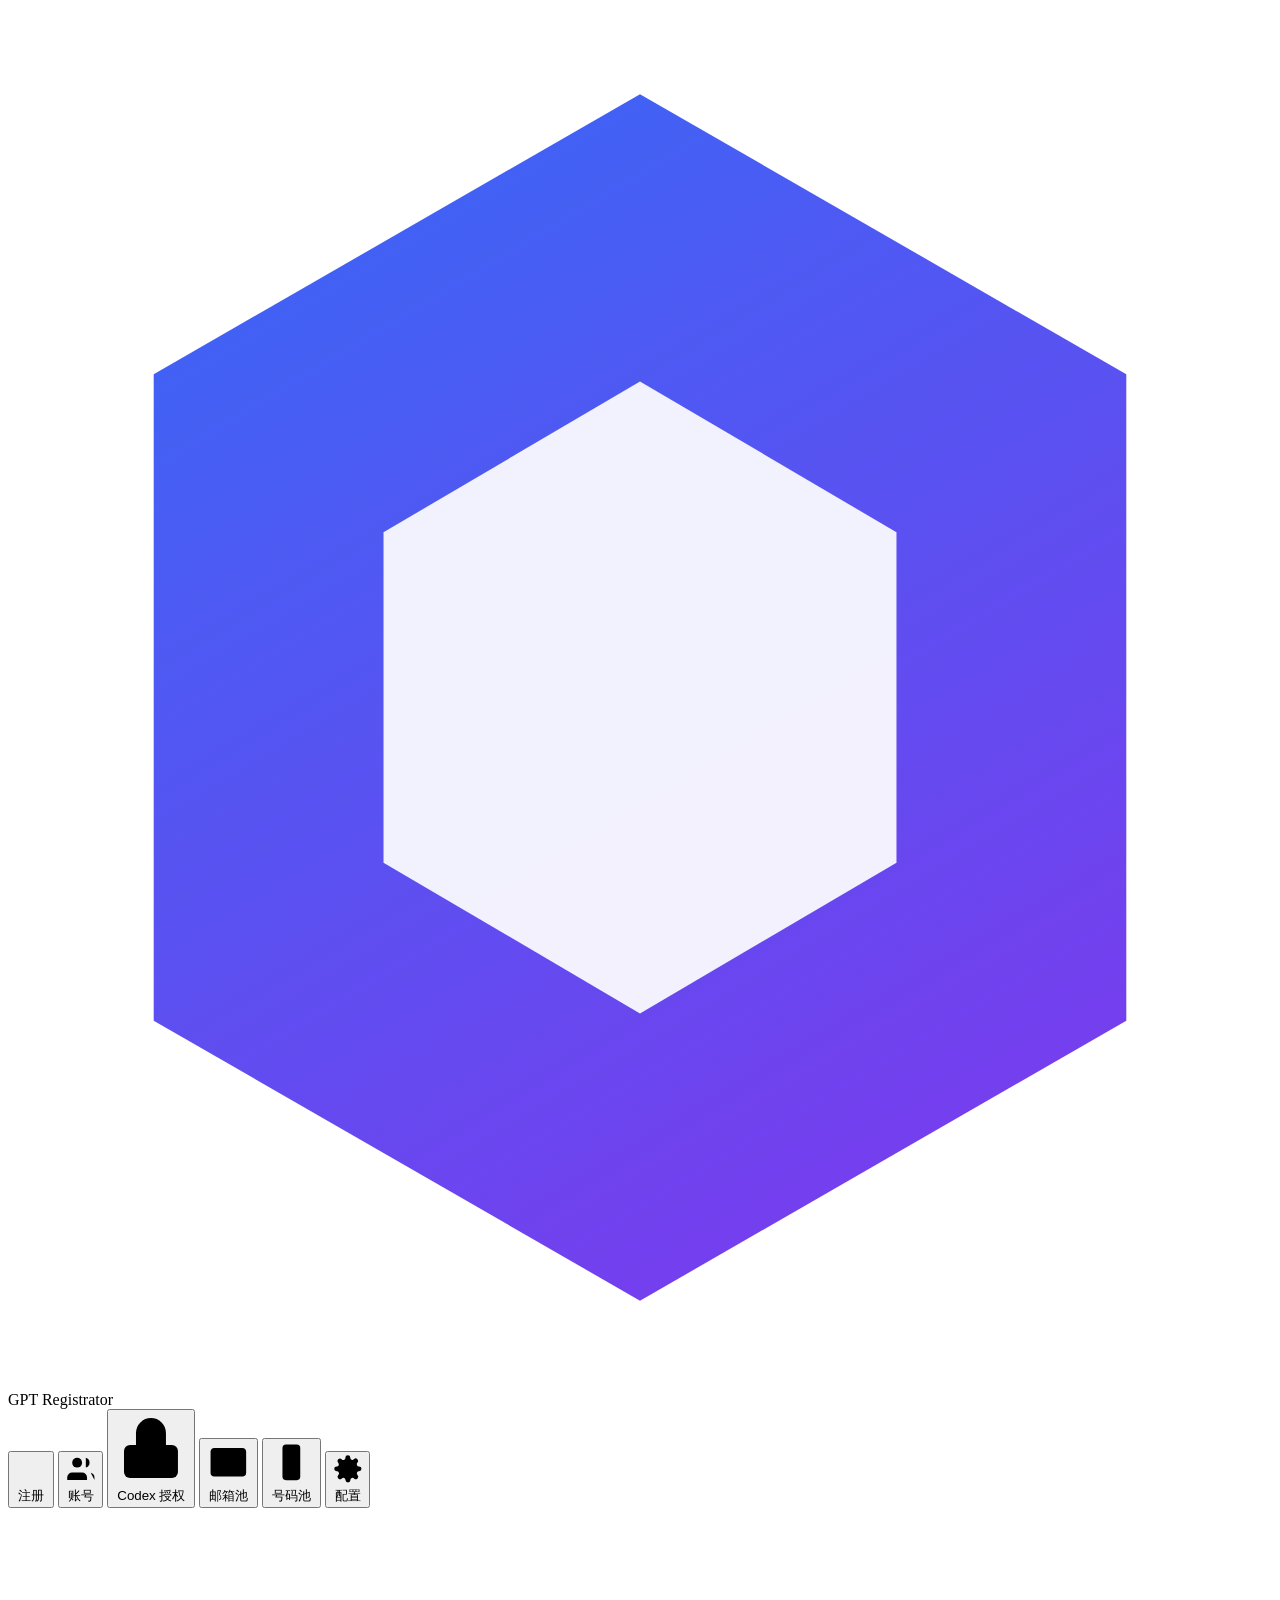
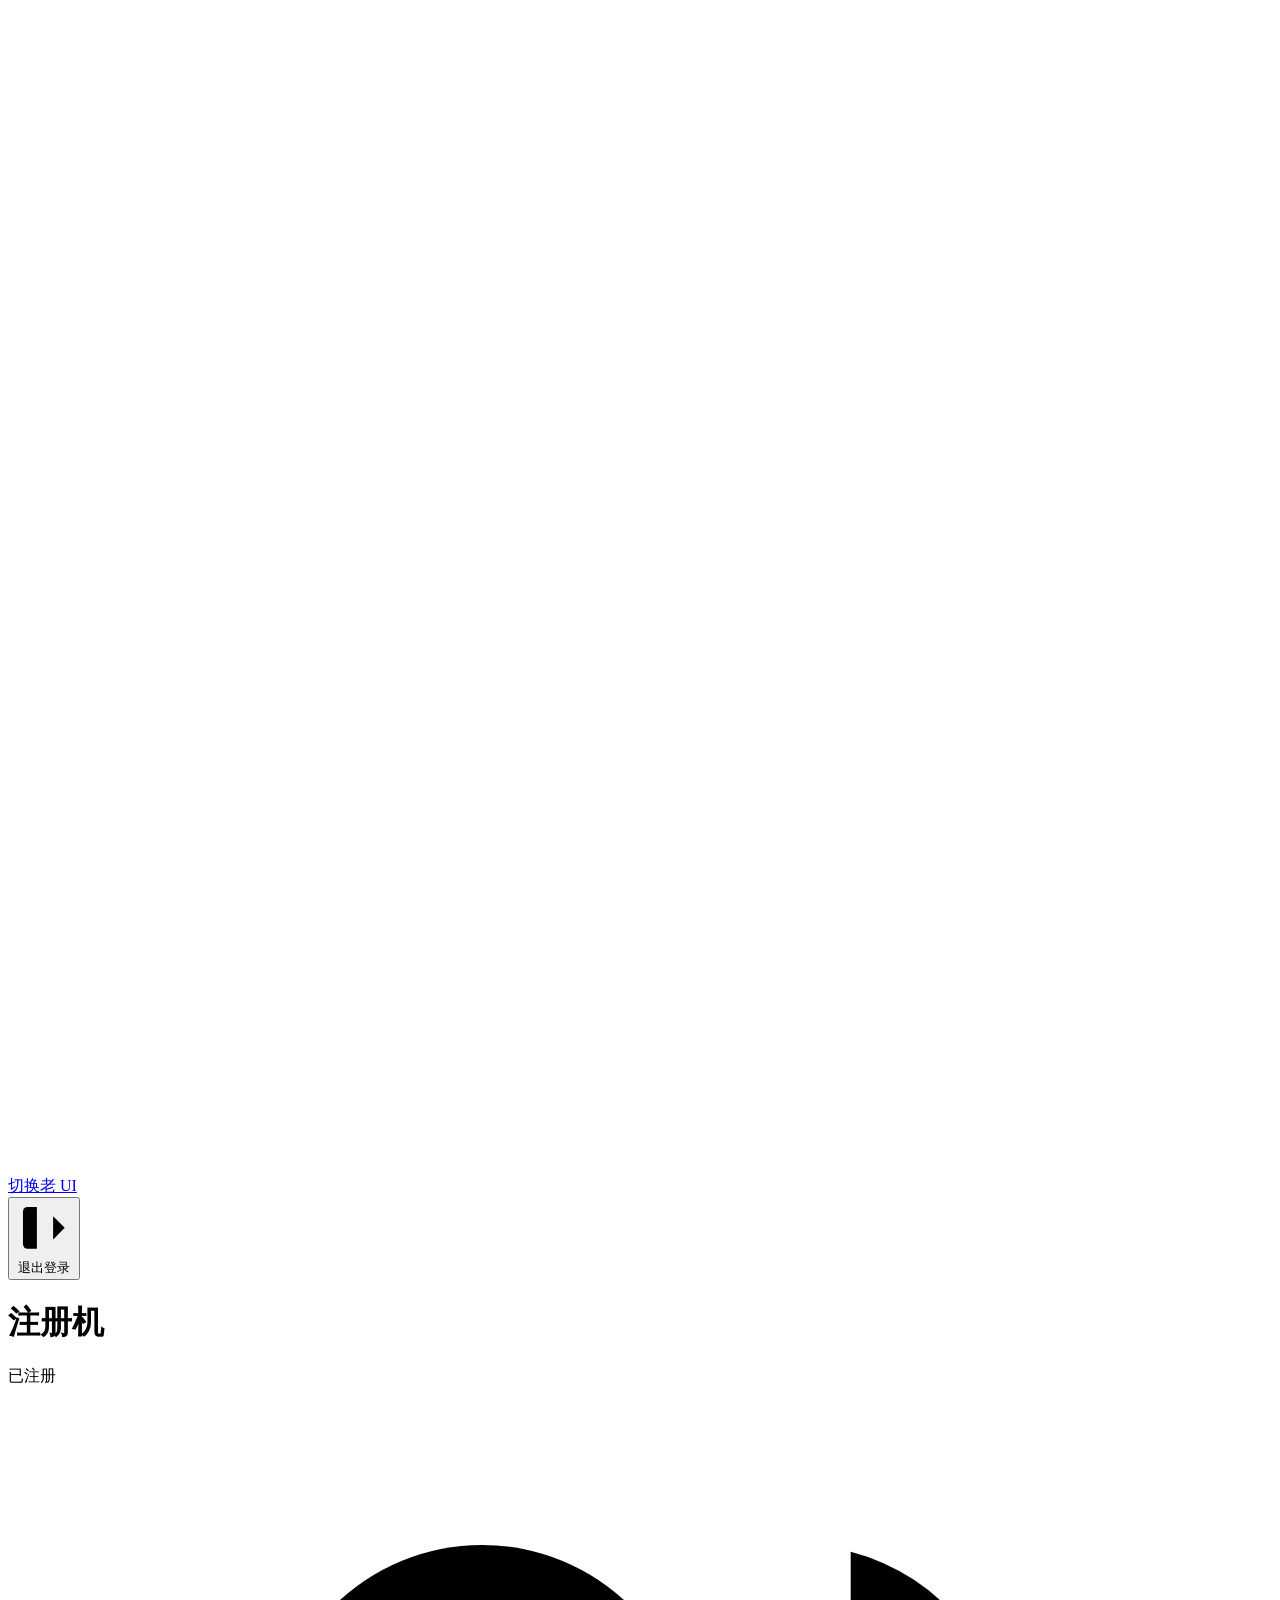
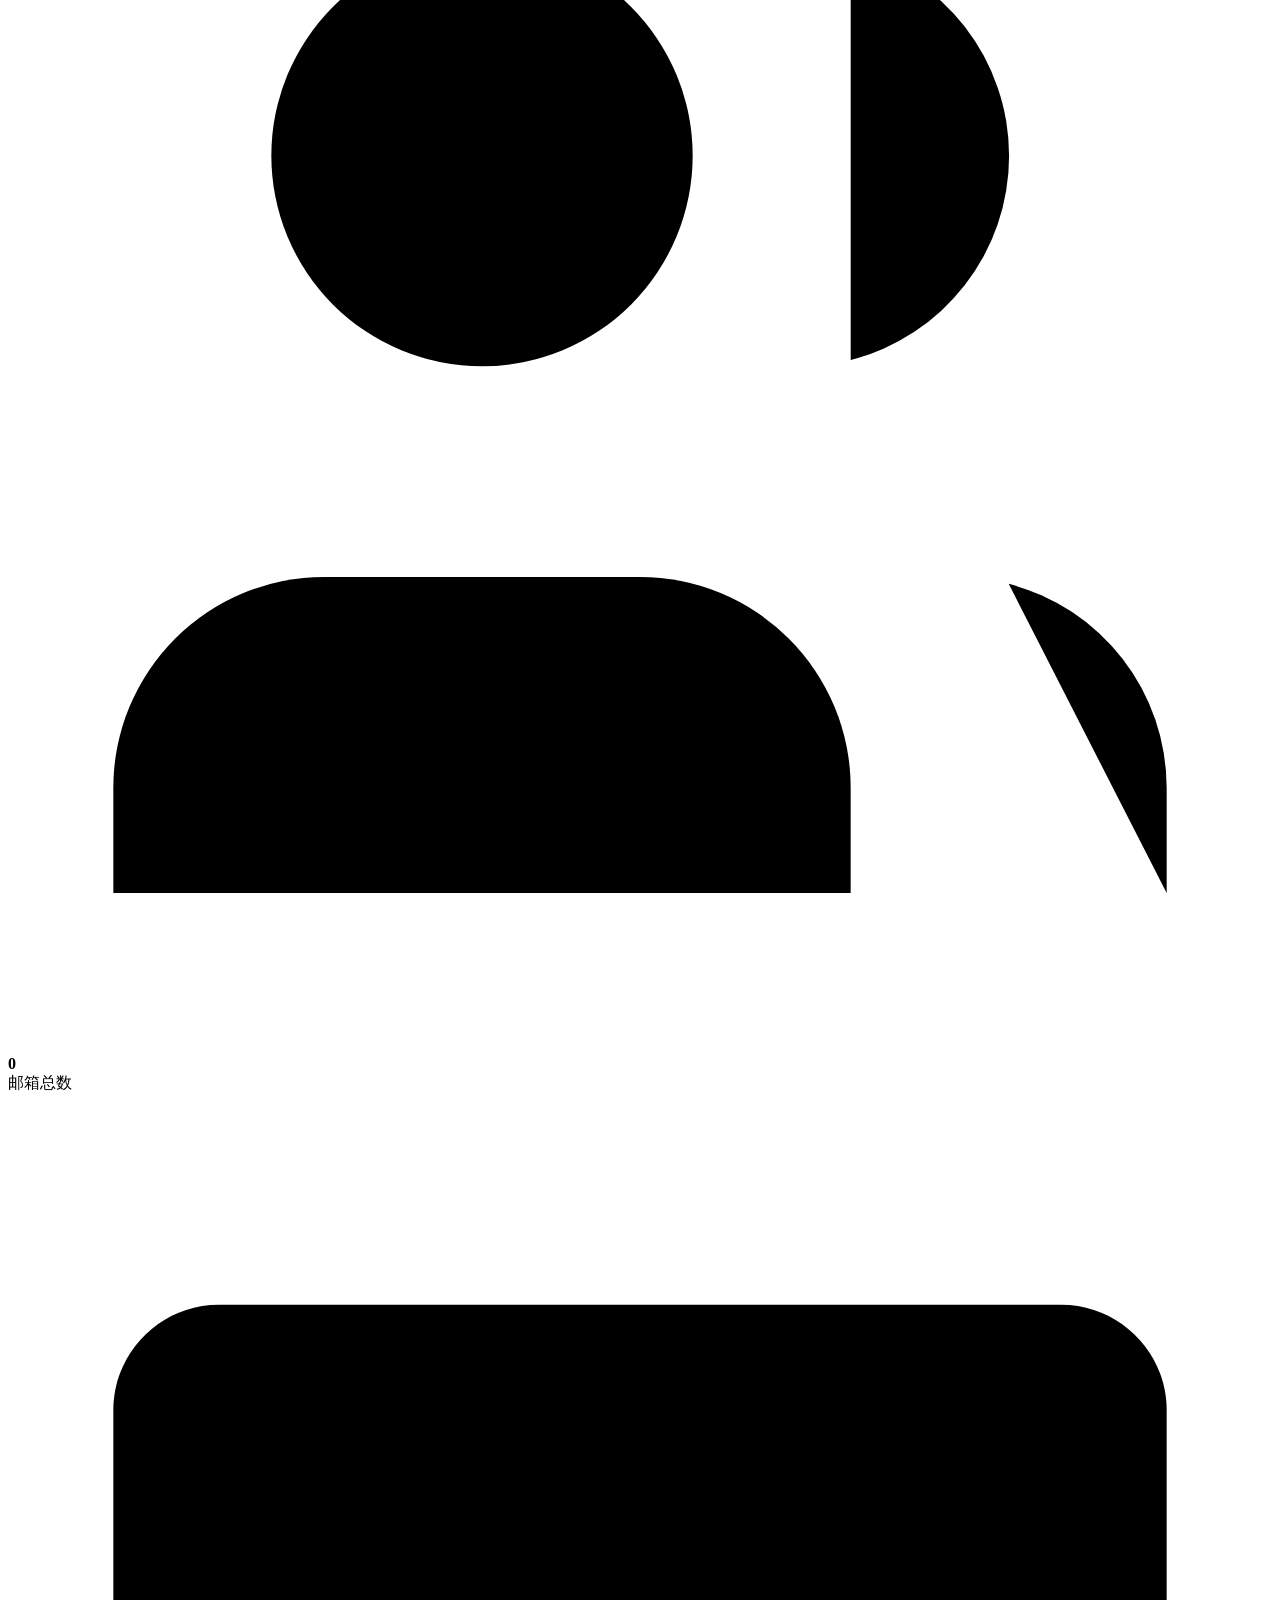
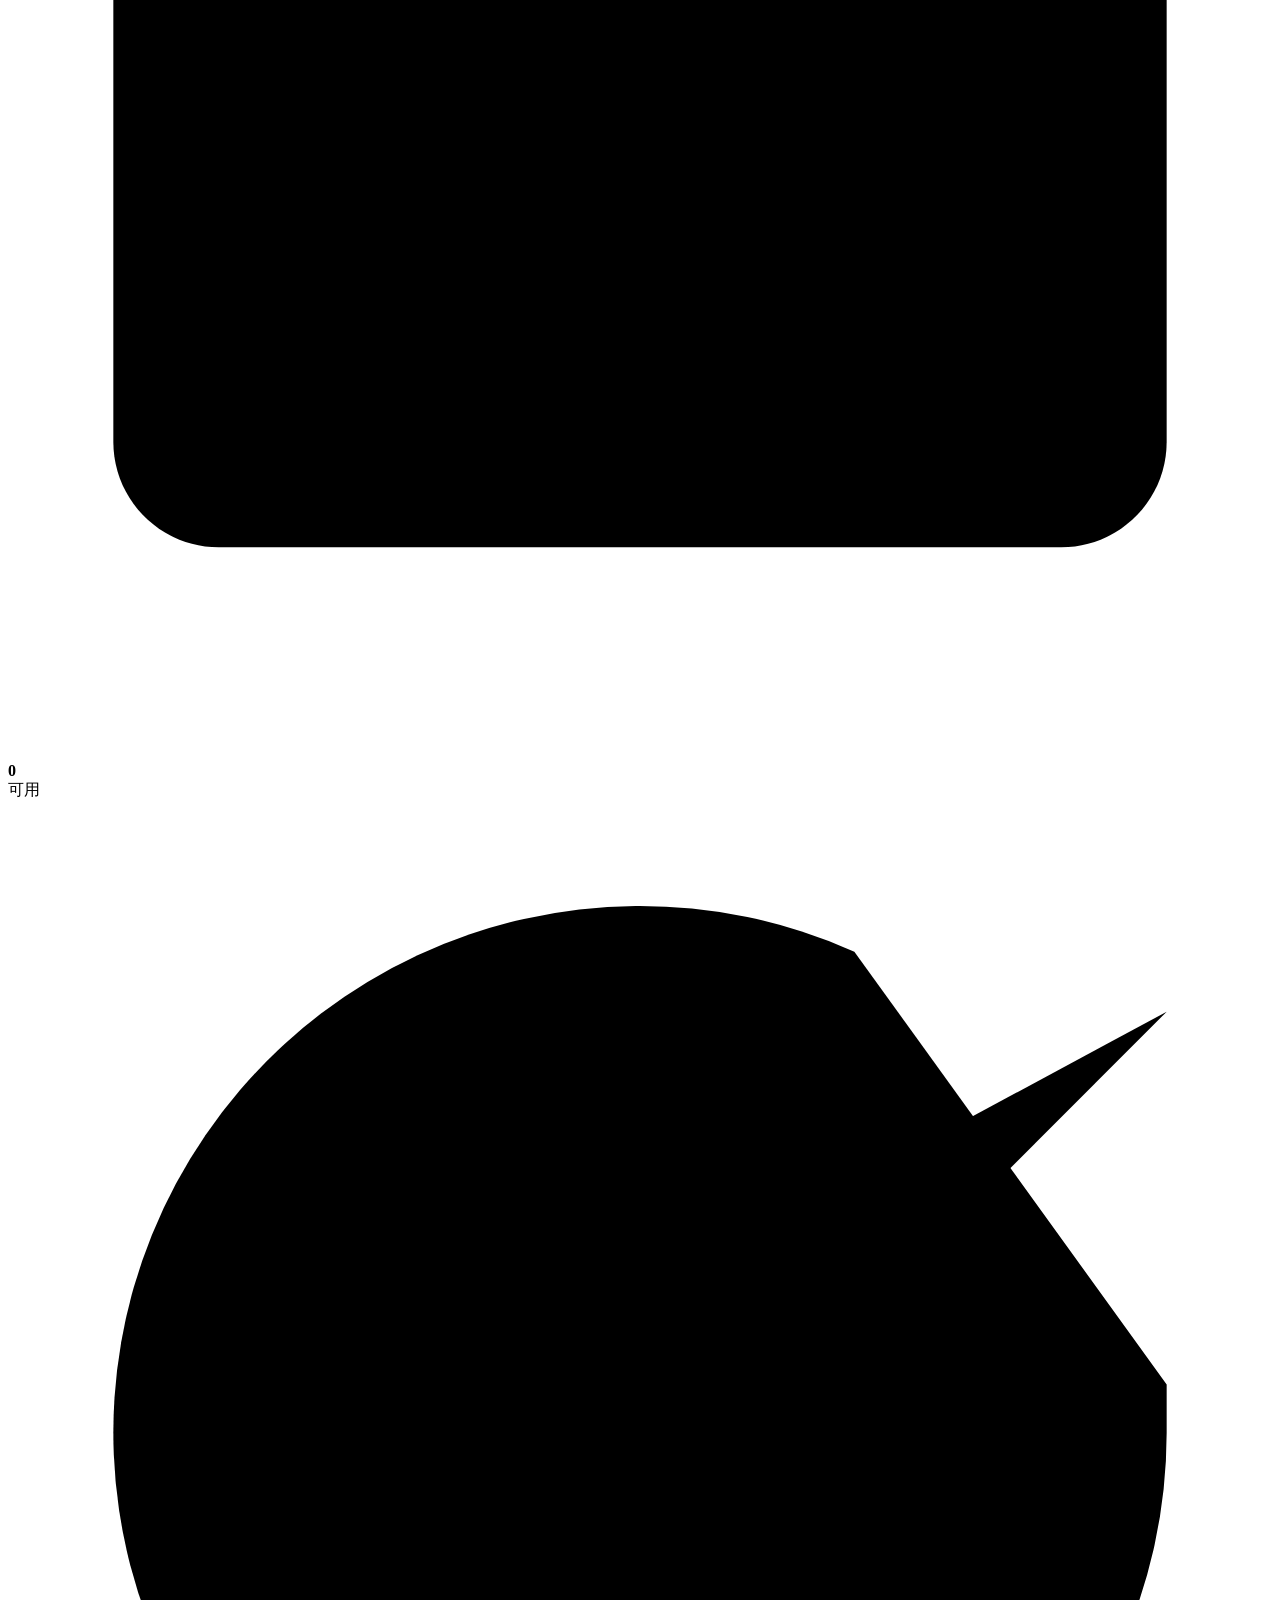
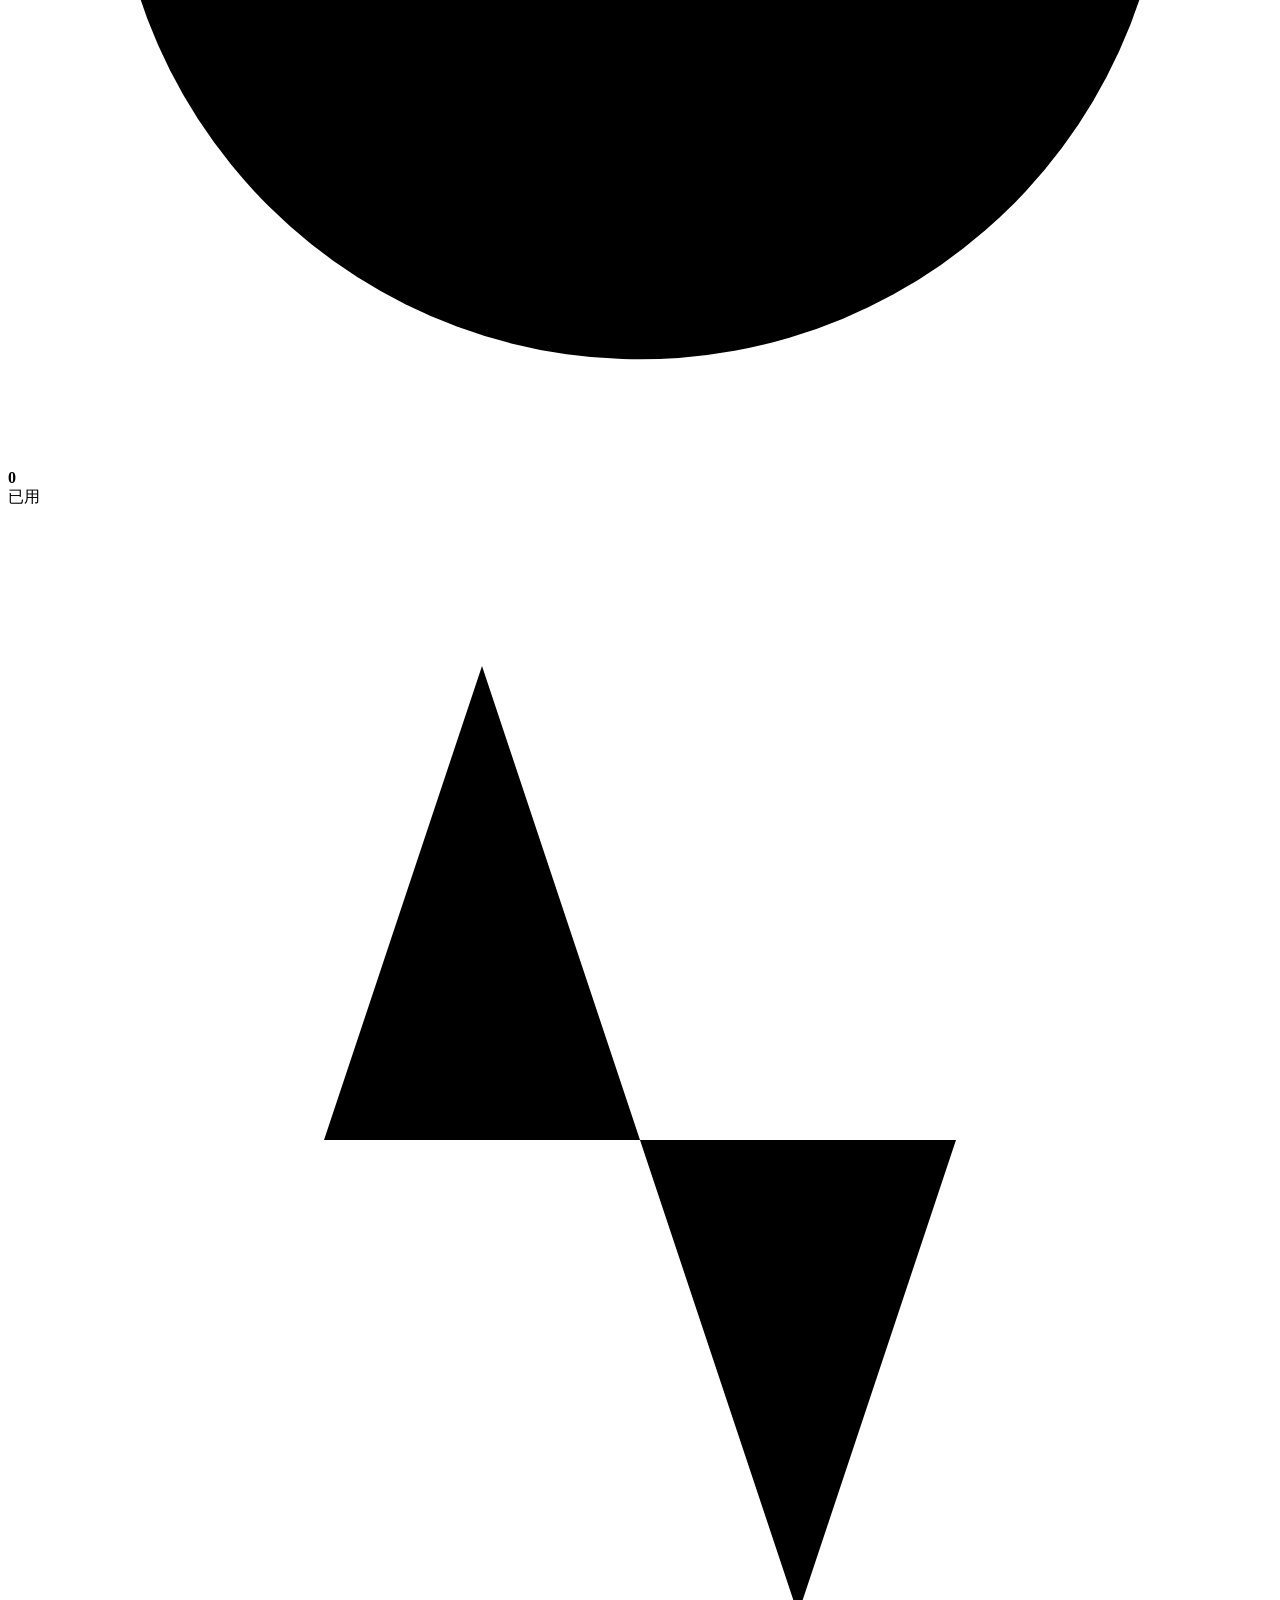
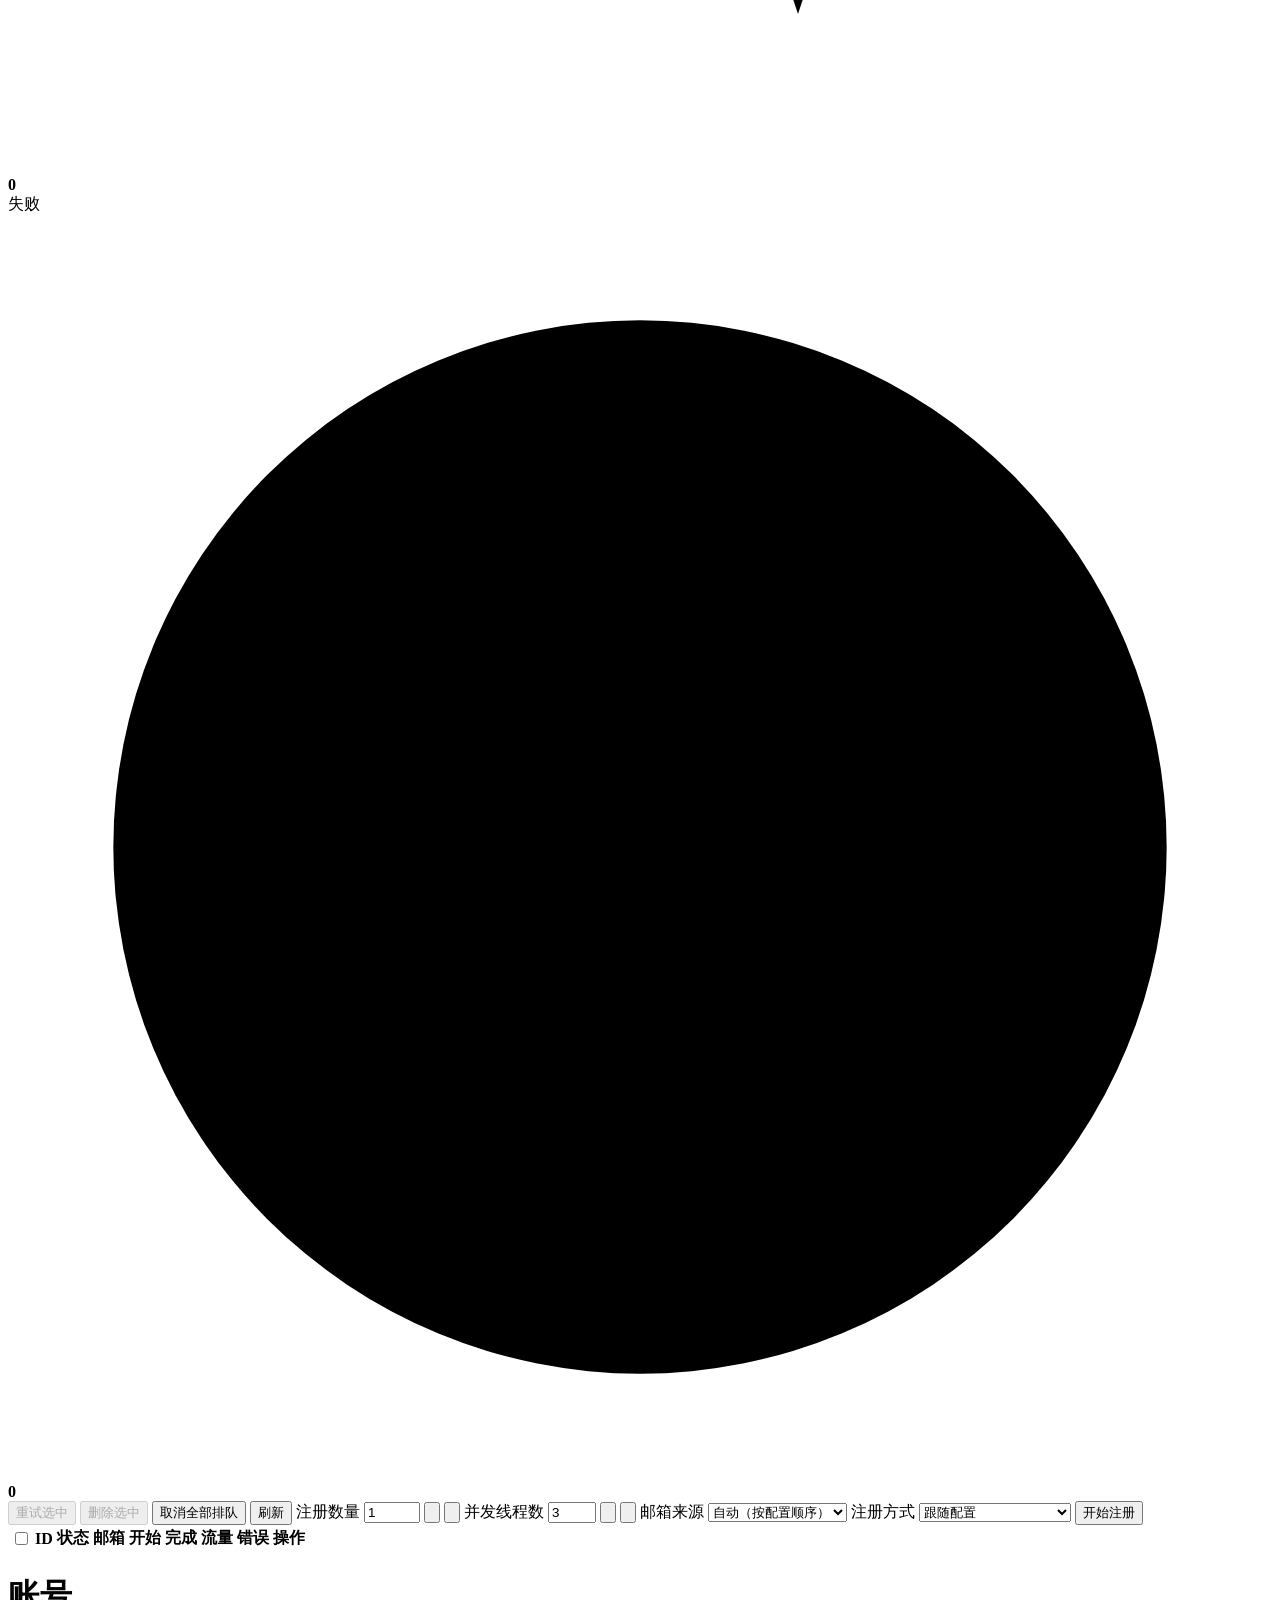
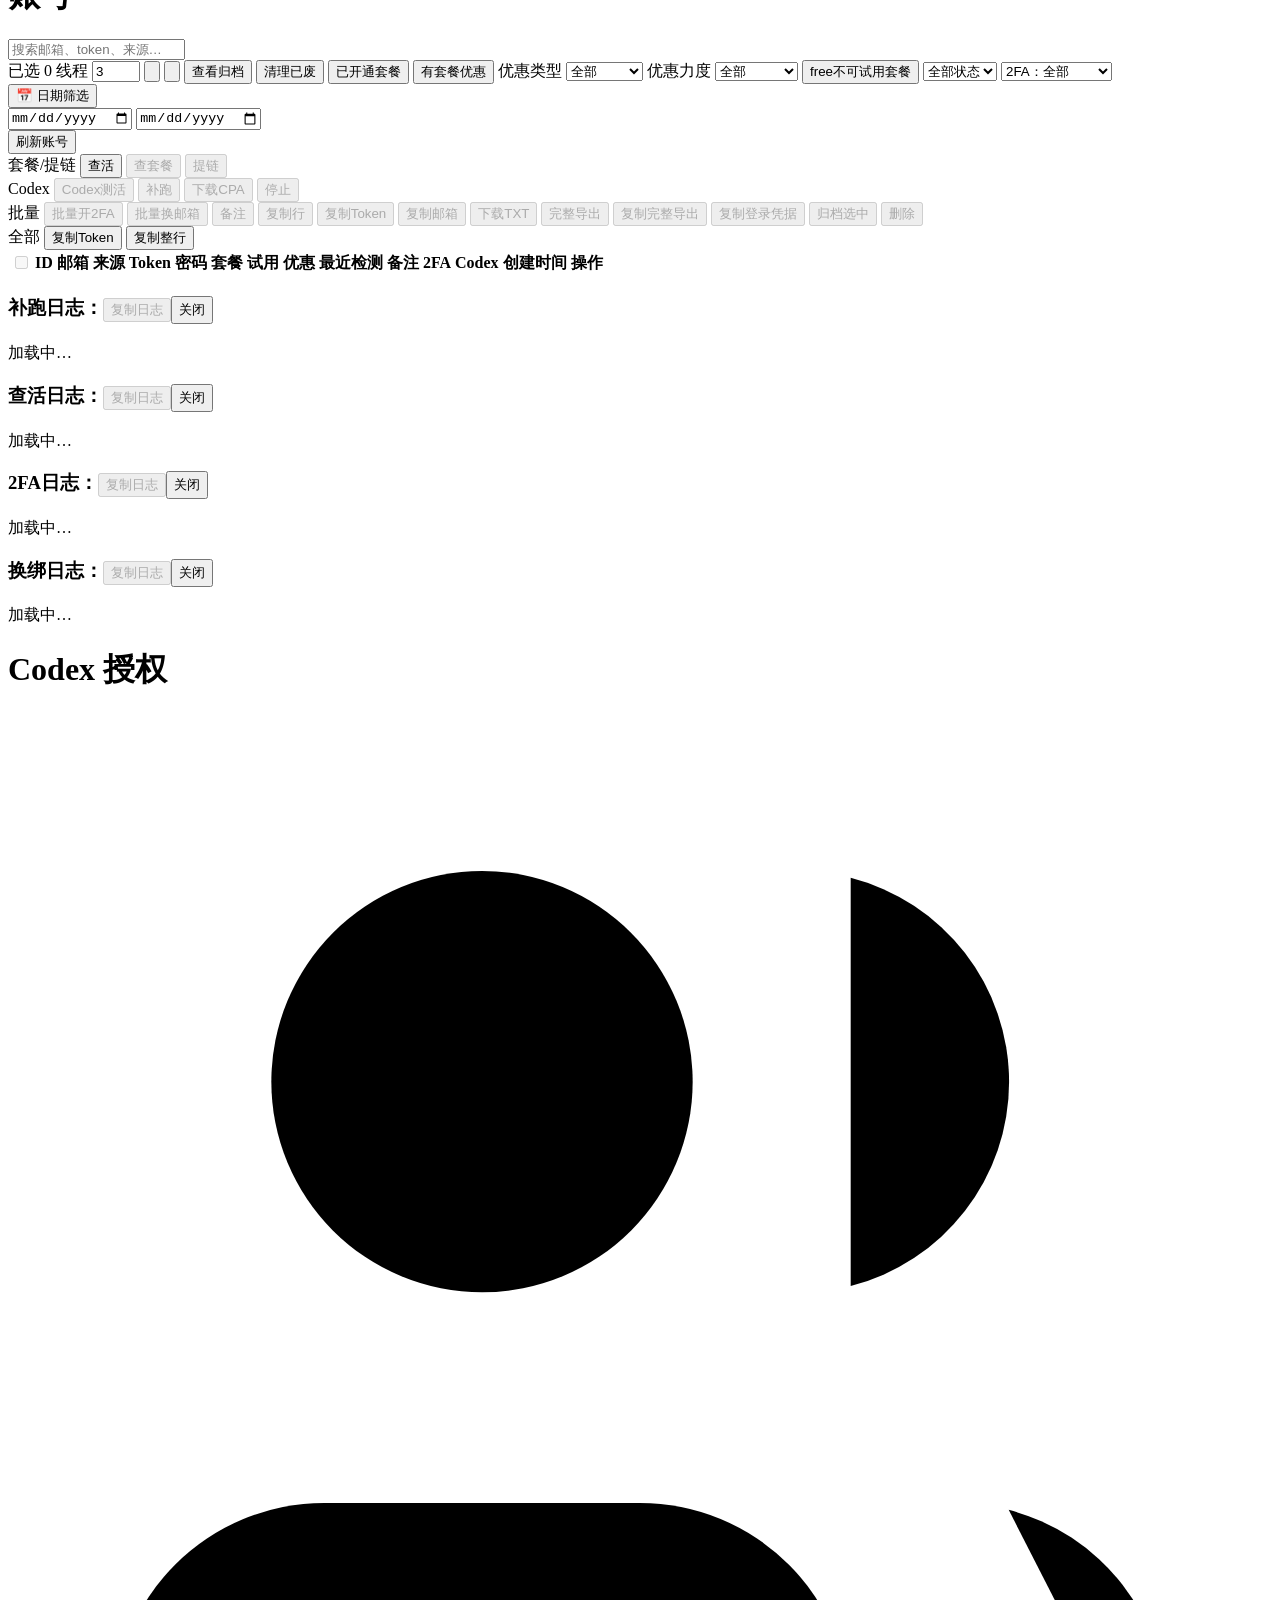
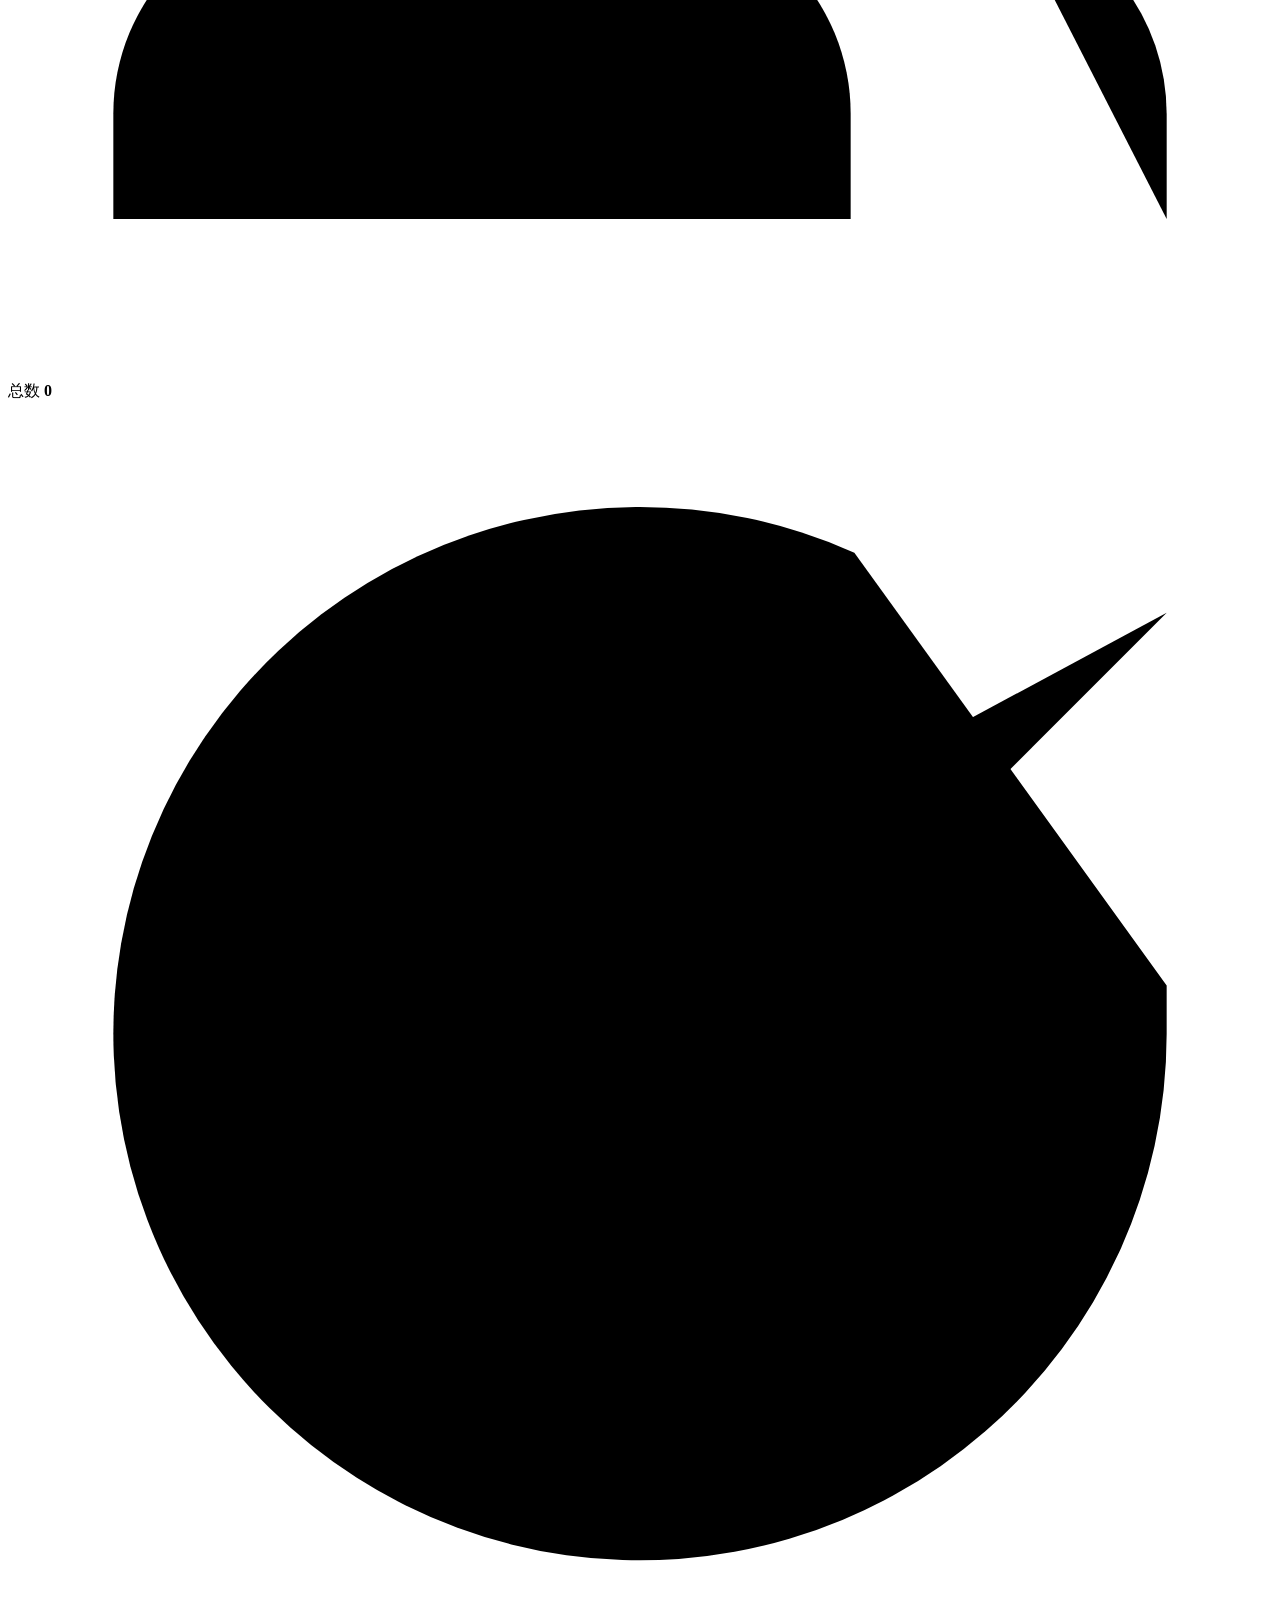
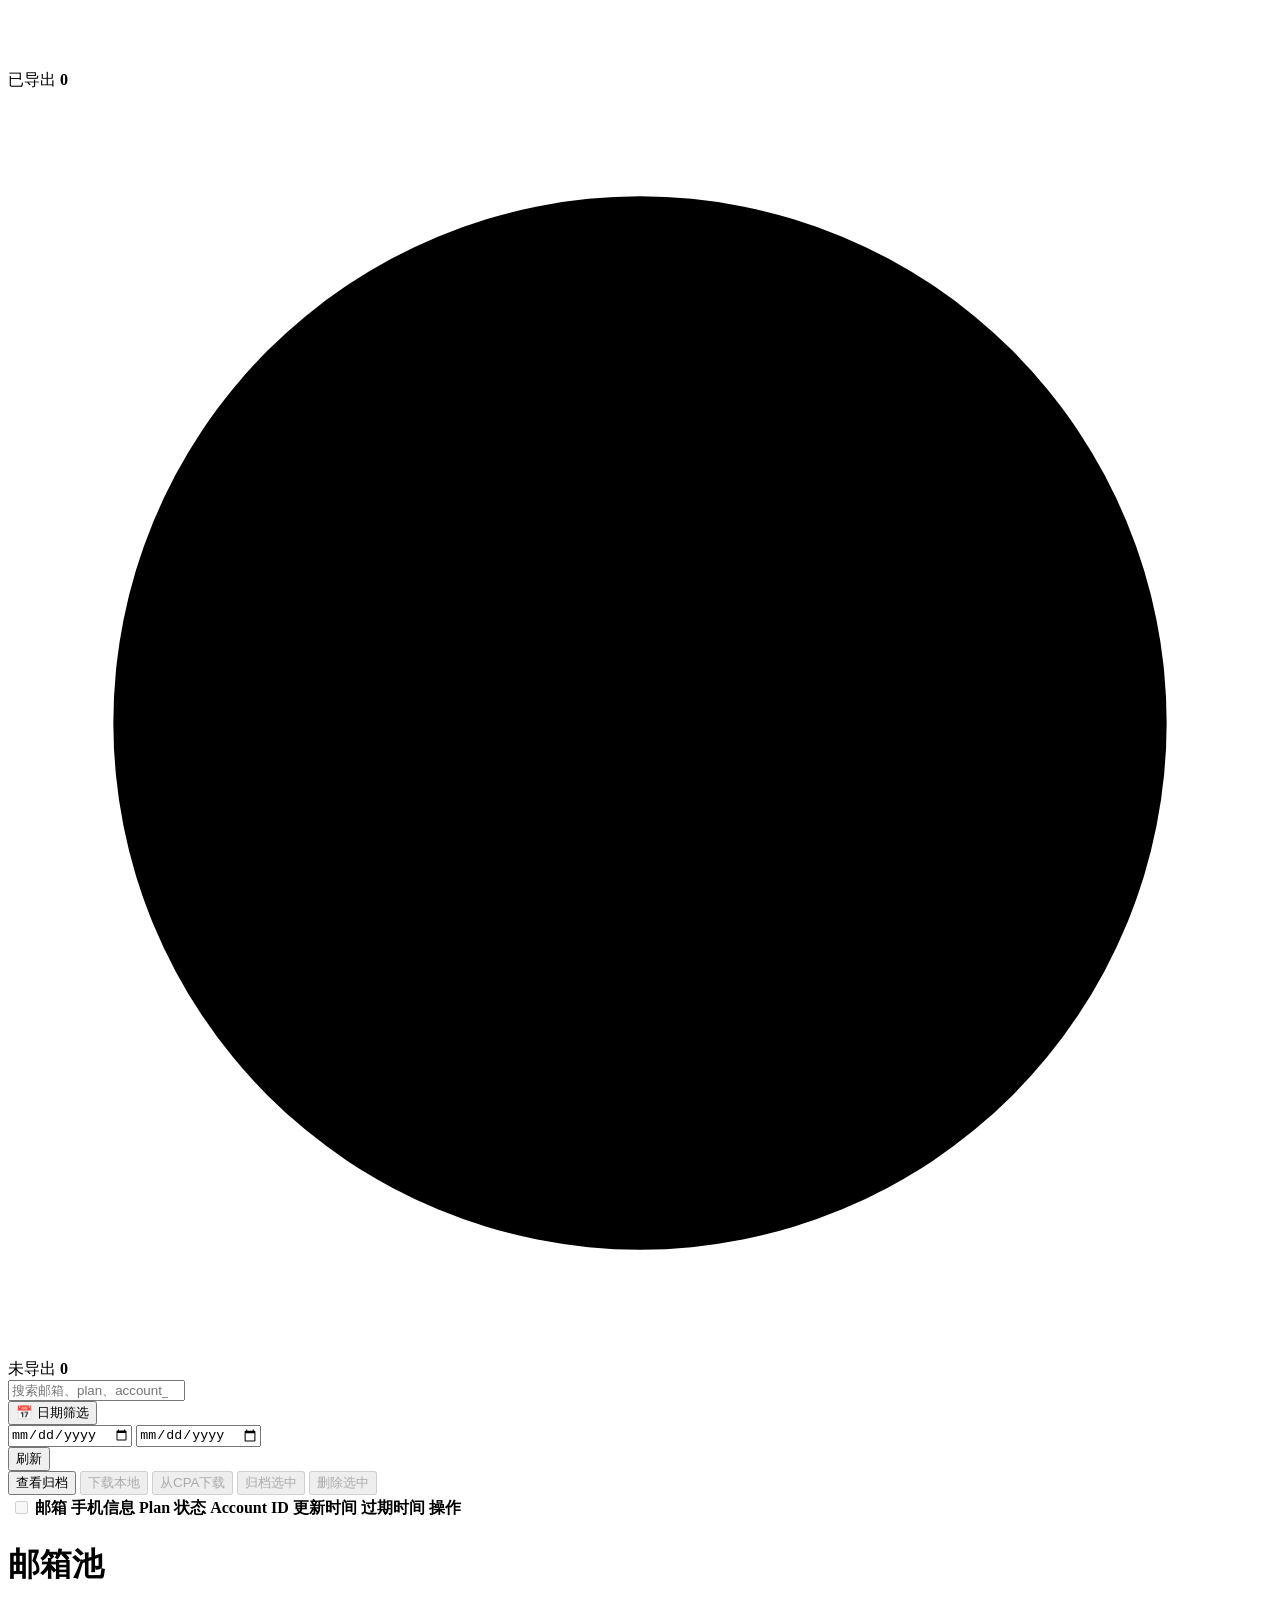
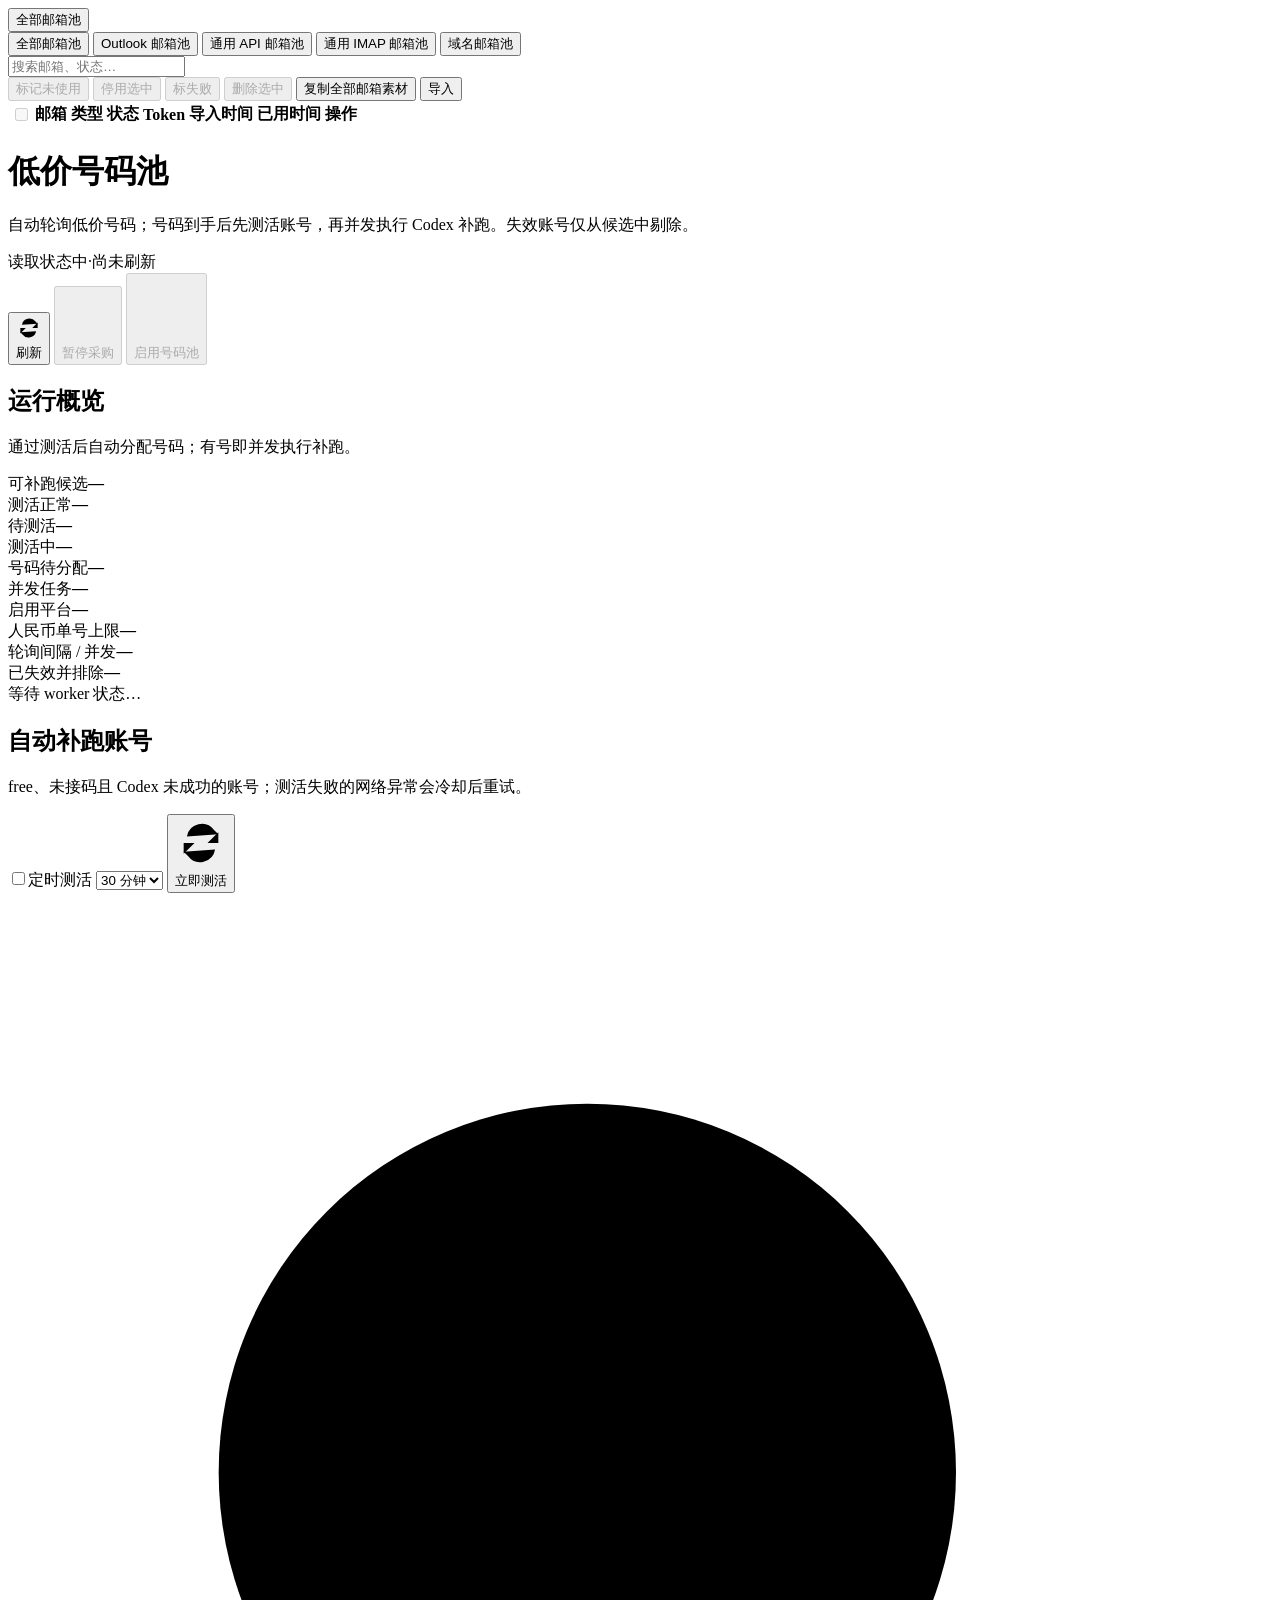
==== commit 0f775033: "feat(webui): 前端第 4 轮——静态资源外链化 + 长缓存（HTML 419KB→45KB） 之前 index.html 单文件 8031 行，含 3 个 <style>（128,562B" ====
--- a/webui/templates/index.html
+++ b/webui/templates/index.html
@@ -4,2383 +4,7 @@
   <meta charset="UTF-8">
   <meta name="viewport" content="width=device-width, initial-scale=1.0">
   <title>GPT 注册控制台</title>
-  <style>
-    * { box-sizing: border-box; }
-    html { max-width: 100%; overflow-x: clip; }
-    :root {
-      --bg: #f8f9fa; --surface: #ffffff; --soft: #f7f9fc; --text: #172033;
-      --muted: #667085; --line: #d9e2ec; --blue: #2563eb; --green: #16803c;
-      --red: #c2413a; --amber: #b7791f;
-      --page-max-width: none;
-      --page-gutter: 24px;
-      --sidebar-width: 232px;
-      --sidebar-accent: #3b66f5;
-      --sidebar-accent-soft: #eef2ff;
-    }
-    body {
-      margin: 0; max-width: 100%; overflow-x: clip;
-      padding-left: var(--sidebar-width);
-      font-family: -apple-system, BlinkMacSystemFont, "Segoe UI", "PingFang SC", "Microsoft YaHei", sans-serif;
-      background: var(--bg); color: var(--text);
-    }
-    body.modal-open { overflow: hidden; position: fixed; left: 0; right: 0; width: 100%; }
-    h1, h2, h3, p { margin: 0; }
-    .stats {
-      display: grid; grid-template-columns: repeat(5, minmax(0, 1fr));
-      gap: 12px;
-    }
-    .register-title {
-      margin: 0 0 12px; font-size: 22px; font-weight: 600;
-      letter-spacing: -0.02em; color: #303133;
-    }
-    .stat {
-      min-width: 0; padding: 14px;
-      border: 1px solid #ebeef5; border-radius: 8px;
-      background: #fff;
-    }
-    .stat-top {
-      display: flex; align-items: flex-start; justify-content: space-between; gap: 8px;
-    }
-    .stat-top span {
-      min-width: 0; color: #909399; font-size: 12px; font-weight: 400; line-height: 1.4;
-    }
-    .stat-icon {
-      width: 32px; height: 32px; border-radius: 8px; flex-shrink: 0;
-      display: inline-flex; align-items: center; justify-content: center;
-    }
-    .stat-icon svg {
-      width: 16px; height: 16px; stroke: currentColor; fill: none;
-      stroke-width: 1.8; stroke-linecap: round; stroke-linejoin: round;
-    }
-    .stat-icon--accounts { color: #409eff; background: color-mix(in srgb, #409eff 12%, transparent); }
-    .stat-icon--total { color: #409eff; background: color-mix(in srgb, #409eff 12%, transparent); }
-    .stat-icon--available { color: #67c23a; background: color-mix(in srgb, #67c23a 12%, transparent); }
-    .stat-icon--used { color: #e6a23c; background: color-mix(in srgb, #e6a23c 12%, transparent); }
-    .stat-icon--failed { color: #f56c6c; background: color-mix(in srgb, #f56c6c 12%, transparent); }
-    .stat strong {
-      display: block; margin-top: 10px; color: #303133; font-size: 20px;
-      font-weight: 600; line-height: 1; overflow: hidden; text-overflow: ellipsis; white-space: nowrap;
-    }
-    @media (max-width: 1100px) {
-      .stats { grid-template-columns: repeat(3, minmax(0, 1fr)); }
-    }
-    @media (max-width: 700px) {
-      .stats { grid-template-columns: repeat(2, minmax(0, 1fr)); }
-      .stat strong { font-size: 18px; }
-    }
-    main { width: calc(100% - var(--page-gutter) * 2); max-width: var(--page-max-width); min-width: 0; margin: 18px var(--page-gutter) 44px; display: grid; gap: 12px; }
-    main > div:not(.hidden) { display: grid; gap: 18px; }
-    section.card {
-      min-width: 0; max-width: 100%; overflow: hidden;
-      border: 1px solid var(--line); border-radius: 8px; background: var(--surface);
-      box-shadow: 0 8px 22px rgba(15,23,42,.06);
-    }
-    .head { padding: 14px 16px; border-bottom: 1px solid var(--line); background: var(--soft); }
-    .head p { margin-top: 4px; color: var(--muted); font-size: 12px; }
-    .body { padding: 16px; }
-    label.fld { display: block; margin-bottom: 14px; font-size: 13px; font-weight: 700; }
-    label.fld .hint { display: block; margin-top: 3px; color: var(--muted); font-weight: 400; font-size: 12px; }
-    input, textarea, select {
-      width: 100%; min-height: 38px; border: 1px solid var(--line); border-radius: 6px;
-      padding: 8px 12px; font: inherit; margin-top: 6px;
-    }
-    textarea { min-height: 120px; font-family: ui-monospace, Consolas, monospace; font-size: 12px; resize: vertical; }
-    .row { display: flex; gap: 14px; flex-wrap: wrap; align-items: flex-end; }
-    .row > * { flex: 1; min-width: 160px; }
-    .row label.fld { margin-bottom: 0; }
-    .row .action-cell {
-      flex: 0 0 auto; min-width: auto; align-self: flex-end;
-      display: inline-flex; gap: 8px; align-items: center;
-    }
-    .row .action-cell .btn { min-height: 38px; }
-    button.btn {
-      min-height: 38px; border: 1px solid var(--line); border-radius: 7px; background: #fff;
-      padding: 0 14px; font-weight: 800; cursor: pointer; font-size: 13px;
-      display: inline-flex; align-items: center; justify-content: center; gap: 6px; white-space: nowrap;
-    }
-    button.btn:hover { background: var(--soft); }
-    button.btn.primary { border-color: var(--blue); background: var(--blue); color: #fff; }
-    button.btn.good { border-color: #2f855a; background: #edf8f1; color: #166534; }
-    button.btn.danger { border-color: #e7a3a0; color: #b3261e; background: #fff; }
-    button.btn:disabled { color: #98a2b3; cursor: not-allowed; background: #f2f4f7; border-color: var(--line); }
-    .toolbar { padding: 14px 16px; display: flex; justify-content: space-between; gap: 12px; flex-wrap: wrap; align-items: center; }
-    .search { flex: 1; min-width: min(420px, 100%); }
-    .search input { margin-top: 0; }
-    .buttons { display: flex; gap: 8px; flex-wrap: wrap; align-items: center; }
-    .inline-num { display:inline-flex; align-items:center; gap:6px; color:var(--muted); font-size:12px; font-weight:700; white-space:nowrap; }
-    .inline-num input { width:70px; min-height:38px; margin-top:0; padding:4px 8px; }
-    .table-wrap { overflow: auto; border-top: 1px solid #edf1f5; }
-    table { width: 100%; border-collapse: collapse; table-layout: fixed; font-size: 13px; }
-    th, td { padding: 10px 12px; border-bottom: 1px solid #edf1f5; text-align: left; white-space: nowrap; vertical-align: middle; overflow: hidden; text-overflow: ellipsis; }
-    th { user-select: none; }
-    td.wrap, th.wrap { white-space: normal; word-break: break-word; }
-    td.center, th.center { text-align: center; }
-    .col-check { width: 42px; }
-    .col-id { width: 72px; }
-    .col-status { width: 96px; }
-    .col-email { width: 260px; }
-    .col-source { width: 96px; }
-    .col-token { width: 220px; }
-    .col-note { width: 180px; }
-    .col-small { width: 78px; }
-    .col-plan { width: 82px; }
-    .col-account { width: 180px; }
-    .col-time { width: 168px; }
-    .col-error { width: 320px; }
-    .col-actions { width: 220px; }
-    .jobs-table .col-actions { width: 330px; }
-    .accounts-table .col-token { width: 92px; }
-    .accounts-table .col-plan { width: 340px; }
-    .accounts-table .col-note { width: 180px; }
-    .accounts-table .col-agent { width: 220px; }
-    .accounts-table .col-actions { width: 360px; }
-    .accounts-table td:nth-child(6), .accounts-table th:nth-child(6) { overflow: visible; text-overflow: clip; }
-    .accounts-table td:nth-child(10), .accounts-table th:nth-child(10) { overflow: visible; text-overflow: clip; }
-
-    .accounts-table td:nth-child(8), .accounts-table th:nth-child(8) { overflow: visible; text-overflow: clip; }
-    .accounts-table td:nth-child(11), .accounts-table th:nth-child(11) { overflow: visible; text-overflow: clip; }
-    th { position: sticky; top: 0; background: #fbfcfe; color: #475467; z-index: 1; font-size: 12px; }
-    tr:hover td { background: #fbfdff; }
-    .main-cell { font-weight: 700; }
-    .sub-cell { margin-top: 3px; color: var(--muted); font-size: 12px; }
-    .mono { font-family: ui-monospace, "JetBrains Mono", Consolas, monospace; font-size: 12px; }
-    .muted { color: var(--muted); }
-    .pill { display: inline-flex; min-width: 48px; justify-content: center; padding: 3px 8px; border-radius: 999px; font-size: 12px; font-weight: 700; }
-    .status-available, .status-pending { color: var(--blue); background: #eef4ff; }
-    .status-used, .status-cancelled, .status-stopped, .status-disabled { color: #475467; background: #f2f4f7; }
-    .status-stopping { color: var(--amber); background: #fff7e6; }
-    .status-failed { color: var(--red); background: #fff0ef; }
-    .status-partial_success { color: #9a6700; background: #fff7d6; }
-    .status-running { color: var(--amber); background: #fff7e6; }
-    .status-success { color: var(--green); background: #e9f7ef; }
-    .extract-link-cell {
-      display: flex; align-items: center; gap: 6px; flex-wrap: wrap;
-      margin-top: 4px; max-width: 100%;
-    }
-    .extract-link-cell .pill { min-width: auto; padding: 4px 10px; }
-    .extract-link-btn {
-      min-height: 26px; border: 1px solid #cfe7dc; border-radius: 999px;
-      padding: 0 10px; font-size: 12px; font-weight: 800; line-height: 1;
-      display: inline-flex; align-items: center; justify-content: center; gap: 4px;
-      cursor: pointer; white-space: nowrap; transition: transform .12s ease, box-shadow .12s ease, background .12s ease;
-    }
-    .extract-link-btn:hover { transform: translateY(-1px); box-shadow: 0 4px 10px rgba(22,128,60,.10); }
-    .extract-copy { color: #166534; background: linear-gradient(180deg, #f0fbf5, #e3f5ea); border-color: #b9dfc9; }
-    .extract-qr { color: #1d4ed8; background: linear-gradient(180deg, #f3f7ff, #e8f0ff); border-color: #bdd0ff; }
-    .extract-link-expire {
-      flex-basis: 100%; margin-top: 1px; color: #667085; font-size: 12px;
-      display: inline-flex; align-items: center; gap: 4px;
-    }
-    .extract-link-error {
-      flex-basis: 100%; color: var(--red); font-size: 12px; line-height: 1.35;
-      max-width: 260px; white-space: normal; overflow-wrap: anywhere;
-    }
-    .agent-token-cell { margin-top: 4px; display:flex; align-items:center; gap:6px; flex-wrap:wrap; }
-    .agent-token-cell button { min-height:24px; border:1px solid #b9dfc9; border-radius:999px; background:#f0fbf5; color:#166534; padding:0 9px; font-size:12px; font-weight:800; cursor:pointer; }
-    .agent-token-cell .agent-download { border-color:#bdd0ff; background:#f3f7ff; color:#1d4ed8; }
-    .actions { display: flex; gap: 6px; flex-wrap: wrap; align-items: center; }
-    .jobs-table td.actions-cell { text-align: center; vertical-align: middle; overflow: visible; }
-    .job-actions { justify-content: center; flex-wrap: nowrap; width: 100%; }
-    .job-actions button { flex: 0 0 auto; }
-    .actions button { min-height: 30px; border: 1px solid var(--line); border-radius: 6px; background: #fff; padding: 0 10px; font-weight: 800; cursor: pointer; font-size: 12px; line-height: 1; display:inline-flex; align-items:center; justify-content:center; white-space:nowrap; }
-    .actions button.primary { border-color: var(--blue); background: var(--blue); color: #fff; }
-    .actions button.good { border-color: #2f855a; background: #edf8f1; color: #166534; }
-    .actions button.danger { border-color: #e7a3a0; color: #b3261e; background: #fff; }
-
-    .toolbar-sep { display: none; }
-    .banner { padding: 10px 14px; border-radius: 6px; font-size: 13px; margin-bottom: 12px; }
-    .banner.warn { background: #fff7e6; color: #92600a; border: 1px solid #f3d99b; }
-    .banner.info { background: #eef4ff; color: #1d4ed8; border: 1px solid #c3d4fb; }
-    .log {
-      margin-top: 8px; background: #0c1322; color: #cbd5e1; border-radius: 6px; padding: 12px;
-      font-family: ui-monospace, Consolas, monospace; font-size: 12px;
-      white-space: pre-wrap; overflow-wrap: anywhere; word-break: break-word;
-      width: 100%; max-width: 100%; min-width: 0;
-      max-height: 320px; overflow: auto; line-height: 1.5;
-    }
-    #logPanel, #retryLogPanel, #liveLogPanel, #totpLogPanel, #emailChangeLogPanel, #qrPanel { min-width: 0; max-width: 100%; overflow-x: hidden; }
-    #logPanel:not(.hidden), #retryLogPanel:not(.hidden), #liveLogPanel:not(.hidden), #totpLogPanel:not(.hidden), #emailChangeLogPanel:not(.hidden), #qrPanel:not(.hidden) {
-      position: fixed; left: 50%; top: 50%; transform: translate(-50%, -50%);
-      z-index: 1000; display: block; width: min(1100px, calc(100vw - 48px));
-      max-height: min(760px, calc(100vh - 48px)); overflow: hidden;
-      padding: 16px; border: 1px solid var(--line); border-radius: 12px;
-      background: var(--surface); box-shadow: 0 0 0 9999px rgba(15,23,42,.45), 0 24px 70px rgba(15,23,42,.34);
-    }
-    #qrPanel:not(.hidden) { width: min(520px, calc(100vw - 48px)); text-align: center; }
-    #logPanel h3, #retryLogPanel h3, #liveLogPanel h3, #totpLogPanel h3, #emailChangeLogPanel h3, #qrPanel h3 { display:flex; align-items:center; gap:10px; margin-bottom:10px; }
-    #logPanel h3 .log-head-actions, #retryLogPanel h3 .log-head-actions, #liveLogPanel h3 .log-head-actions, #totpLogPanel h3 .log-head-actions, #emailChangeLogPanel h3 .log-head-actions { margin-left:auto; display:flex; align-items:center; gap:6px; flex-wrap:wrap; }
-    #logPanel h3 .log-head-actions .btn, #retryLogPanel h3 .log-head-actions .btn, #liveLogPanel h3 .log-head-actions .btn, #totpLogPanel h3 .log-head-actions .btn, #emailChangeLogPanel h3 .log-head-actions .btn { margin-left:0; float:none !important; }
-    #qrPanel h3 .btn { margin-left:auto; float:none !important; }
-    #logPanel .log, #retryLogPanel .log, #liveLogPanel .log, #totpLogPanel .log, #emailChangeLogPanel .log { max-height: calc(min(760px, calc(100vh - 48px)) - 74px); margin-top:0; }
-    #qrPanel img { display:block; max-width:min(360px, calc(100vw - 96px)); max-height:420px; margin:12px auto; border:1px solid var(--line); border-radius:10px; background:#fff; }
-    #qrPanel .qr-link { display:block; word-break:break-all; white-space:normal; font-size:12px; color:var(--muted); margin-top:8px; }
-    .hidden { display: none !important; }
-    #toast {
-      position: fixed; right: 18px; bottom: 18px; padding: 10px 14px; border-radius: 8px;
-      background: #101827; color: #fff; box-shadow: 0 14px 30px rgba(15,23,42,.24);
-      opacity: 0; transform: translateY(8px); pointer-events: none; transition: opacity .18s ease, transform .18s ease;
-    }
-    #toast.show { opacity: 1; transform: translateY(0); }
-    /* 分页条 */
-    .pager-bar {
-      display: flex; align-items: center; gap: 8px; padding: 10px 16px;
-      border-top: 1px solid var(--line); font-size: 13px; flex-wrap: wrap;
-    }
-    .pager-bar button {
-      min-height: 30px; border: 1px solid var(--line); border-radius: 6px;
-      background: #fff; padding: 0 12px; cursor: pointer; font-size: 12px; font-weight: 700;
-    }
-    .pager-bar button:disabled { color: #98a2b3; cursor: not-allowed; background: #f2f4f7; }
-    .pager-bar button:not(:disabled):hover { background: var(--soft); }
-    .pager-bar .pager-info { color: var(--muted); font-size: 12px; flex: 1; text-align: center; }
-    .pager-bar select {
-      min-height: 30px; width: auto; border: 1px solid var(--line); border-radius: 6px;
-      padding: 4px 8px; font: inherit; font-size: 12px; margin-top: 0;
-    }
-    .roxy-workspace-box {
-      grid-column: 1 / -1; border: 1px solid #c3d4fb; background: #eef4ff;
-      border-radius: 8px; padding: 12px; display: grid; gap: 10px;
-    }
-    .roxy-workspace-box .row { align-items: flex-end; }
-    .roxy-invite-link {
-      display: inline-flex; align-items: center; justify-content: center; width: fit-content;
-      min-height: 30px; padding: 0 10px; border-radius: 999px; border: 1px solid #9bbcff;
-      background: #fff; color: var(--blue); text-decoration: none; font-size: 12px; font-weight: 800;
-    }
-    .roxy-invite-link:hover { background: #e0ebff; }
-
-    /* ---- 左侧边栏（新增，暂不替换顶栏导航） ---- */
-    .app-sidebar {
-      position: fixed; left: 0; top: 0; bottom: 0; z-index: 200;
-      width: var(--sidebar-width); display: flex; flex-direction: column;
-      background: #fff; border-right: 1px solid #eef0f4;
-      box-shadow: 1px 0 0 rgba(15, 23, 42, 0.02);
-    }
-    .sidebar-brand {
-      display: flex; align-items: center; gap: 10px;
-      height: 64px; padding: 0 18px; flex-shrink: 0;
-      border-bottom: 1px solid #f1f5f9;
-    }
-    .sidebar-brand-icon {
-      width: 28px; height: 30px; flex-shrink: 0;
-    }
-    .sidebar-brand-title {
-      font-size: 15px; font-weight: 800; color: #0f172a;
-      letter-spacing: -0.01em; white-space: nowrap; overflow: hidden; text-overflow: ellipsis;
-    }
-    .sidebar-nav {
-      flex: 1; overflow-y: auto; overflow-x: hidden;
-      padding: 12px 10px 20px; display: flex; flex-direction: column; gap: 2px;
-      background: transparent; border: none; width: auto; max-width: none;
-    }
-    .app-sidebar .sidebar-nav button,
-    .app-sidebar .sidebar-nav button.sidebar-item {
-      width: 100%; display: flex; align-items: center; gap: 10px;
-      border: none; border-bottom: none; border-radius: 10px;
-      background: transparent; color: #475569;
-      font: inherit; font-size: 14px; font-weight: 600;
-      padding: 10px 12px; cursor: pointer; text-align: left;
-      transition: background .15s ease, color .15s ease;
-    }
-    .app-sidebar .sidebar-nav a.sidebar-item {
-      width: 100%; display: flex; align-items: center; gap: 10px;
-      border: none; border-bottom: none; border-radius: 10px;
-      background: transparent; color: #475569;
-      font: inherit; font-size: 14px; font-weight: 600;
-      padding: 10px 12px; cursor: pointer; text-align: left;
-      text-decoration: none;
-      transition: background .15s ease, color .15s ease;
-    }
-    .app-sidebar .sidebar-nav button:hover {
-      color: #0f172a; background: #f8fafc;
-    }
-    .app-sidebar .sidebar-nav a.sidebar-item:hover {
-      color: #0f172a; background: #f8fafc;
-    }
-    .app-sidebar .sidebar-nav button.active {
-      color: var(--sidebar-accent); background: var(--sidebar-accent-soft);
-      border-bottom: none;
-    }
-    .app-sidebar .sidebar-nav a.sidebar-item.active {
-      color: var(--sidebar-accent); background: var(--sidebar-accent-soft);
-      border-bottom: none;
-    }
-    .sidebar-item-icon {
-      width: 18px; height: 18px; flex-shrink: 0;
-      stroke: currentColor; fill: none;
-    }
-    .sidebar-item-label { flex: 1; min-width: 0; line-height: 1.2; }
-    .sidebar-footer {
-      flex-shrink: 0; padding: 10px; border-top: 1px solid #f1f5f9;
-      display: flex; flex-direction: column; gap: 2px;
-    }
-    .sidebar-footer a {
-      display: flex; align-items: center; gap: 10px;
-      border-radius: 10px; padding: 10px 12px;
-      color: #64748b; text-decoration: none;
-      font-size: 13px; font-weight: 600;
-      transition: background .15s ease, color .15s ease;
-    }
-    .sidebar-footer a:hover { color: var(--sidebar-accent); background: var(--sidebar-accent-soft); }
-    .sidebar-footer-icon {
-      width: 16px; height: 16px; flex-shrink: 0;
-      stroke: currentColor; fill: none;
-    }
-    .sidebar-logout { margin: 0; }
-    .sidebar-logout button {
-      width: 100%; display: flex; align-items: center; gap: 10px;
-      border: none; border-radius: 10px; padding: 10px 12px;
-      background: transparent; color: #64748b;
-      font: inherit; font-size: 13px; font-weight: 600;
-      cursor: pointer; text-align: left;
-      transition: background .15s ease, color .15s ease;
-    }
-    .sidebar-logout button:hover { color: #b3261e; background: #fff0ef; }
-
-    /* ---- 新版注册区（工具条 + 表，旧区不改） ---- */
-    .jobs-panel-v2 {
-      margin-top: 4px;
-      border: 1px solid #ebeef5; border-radius: 10px; background: #fff;
-      box-shadow: 0 0 12px rgba(0,0,0,.04); overflow: hidden;
-    }
-    #regWarnV2:empty { display: none; }
-    #regWarnV2 { margin: 0 16px 8px; }
-    .jobs-toolbar-v2 {
-      display: flex; align-items: center; gap: 12px; flex-wrap: wrap;
-      padding: 16px;
-    }
-    .jobs-toolbar-v2 .jobs-tb-btn {
-      min-height: 40px; border: 1px solid #dcdfe6; border-radius: 6px;
-      background: #fff; color: #606266; padding: 8px 18px;
-      font: inherit; font-size: 14px; font-weight: 400; cursor: pointer;
-      display: inline-flex; align-items: center; white-space: nowrap;
-      transition: .1s; line-height: 1; box-sizing: border-box;
-    }
-    .jobs-toolbar-v2 .jobs-tb-btn:hover { color: #409eff; border-color: #c6e2ff; background: #ecf5ff; }
-    .jobs-toolbar-v2 .jobs-tb-btn:disabled { opacity: 1; cursor: not-allowed; color: #c0c4cc; background: #fff; border-color: #e4e7ed; }
-    .jobs-toolbar-v2 .jobs-tb-btn--retry {
-      color: #3A7FFF; background: #EBF2FF; border-color: #9BBEFF;
-    }
-    .jobs-toolbar-v2 .jobs-tb-btn--retry:hover:not(:disabled) { background: #dce8ff; border-color: #3A7FFF; color: #3A7FFF; }
-    .jobs-toolbar-v2 .jobs-tb-btn--retry:disabled { color: #9CBFFF; background: #EBF2FF; border-color: #D7E5FF; }
-    .jobs-toolbar-v2 .jobs-tb-btn--danger {
-      color: #e64545; background: #ffe0e0; border-color: #f89898;
-    }
-    .jobs-toolbar-v2 .jobs-tb-btn--danger:hover:not(:disabled) { background: #f56c6c; border-color: #f56c6c; color: #fff; }
-    .jobs-toolbar-v2 .jobs-tb-btn--danger:disabled { color: #f3a6a6; background: #fff0f0; border-color: #fbc4c4; }
-    .jobs-toolbar-v2 .jobs-tb-btn--primary {
-      color: #fff; background: #377DFF; border-color: #377DFF;
-    }
-    .jobs-toolbar-v2 .jobs-tb-btn--primary:hover:not(:disabled) { background: #5a94ff; border-color: #5a94ff; color: #fff; }
-    .jobs-toolbar-v2 .jobs-tb-btn--primary:disabled {
-      color: #9CBFFF; background: #EBF2FF; border-color: #D7E5FF;
-    }
-    .jobs-toolbar-v2 .jobs-tb-btn--good {
-      color: #166534; background: #edf8f1; border-color: #b9dfc9;
-    }
-    .jobs-toolbar-v2 .jobs-tb-btn--good:hover:not(:disabled) {
-      background: #d8f3e0; border-color: #2f855a; color: #166534;
-    }
-    .jobs-toolbar-v2 .jobs-tb-btn--good:disabled {
-      color: #a3c4ad; background: #f5faf7; border-color: #dce8e0;
-    }
-    .jobs-toolbar-v2 .jobs-tb-field {
-      display: inline-flex; align-items: center; gap: 8px;
-      color: #606266; font-size: 14px; white-space: nowrap;
-    }
-    .jobs-toolbar-v2 .jobs-tb-select {
-      width: 220px; max-width: 100%; height: 40px; padding: 0 8px;
-      border: 1px solid #dcdfe6; border-radius: 6px;
-      background: #fff; color: #606266; font: inherit; font-size: 14px;
-      box-sizing: border-box;
-    }
-    .accounts-filter-v2 .acc-v2-date {
-      height: 40px; padding: 0 8px;
-      border: 1px solid #dcdfe6; border-radius: 6px;
-      background: #fff; color: #606266; font-size: 14px;
-      box-sizing: border-box; vertical-align: middle;
-      font-family: inherit;
-    }
-    .accounts-filter-v2 .acc-v2-date:hover,
-    .accounts-filter-v2 .acc-v2-date:focus { border-color: #409eff; outline: none; }
-    .accounts-filter-v2 .acc-v2-date-select,
-    .codex-filter-v2 .acc-v2-date-select {
-      position: relative; display: inline-flex; vertical-align: middle;
-    }
-    .accounts-filter-v2 .acc-v2-date-select-btn,
-    .codex-filter-v2 .acc-v2-date-select-btn {
-      min-height: 32px; margin: 0; padding: 0 28px 0 12px;
-      border: 1px solid #dcdfe6; border-radius: 6px; background: #fff;
-      color: #606266; font: inherit; font-size: 13px; cursor: pointer;
-      display: inline-flex; align-items: center; justify-content: flex-start;
-      box-sizing: border-box; position: relative; text-align: left;
-      white-space: nowrap;
-    }
-    .accounts-filter-v2 .acc-v2-date-select-btn:hover,
-    .accounts-filter-v2 .acc-v2-date-select.open .acc-v2-date-select-btn,
-    .codex-filter-v2 .acc-v2-date-select-btn:hover,
-    .codex-filter-v2 .acc-v2-date-select.open .acc-v2-date-select-btn {
-      border-color: #377DFF;
-    }
-    .accounts-filter-v2 .acc-v2-date-select-btn::after,
-    .codex-filter-v2 .acc-v2-date-select-btn::after {
-      content: ""; position: absolute; right: 10px; top: 50%;
-      width: 0; height: 0; margin-top: -2px;
-      border-left: 5px solid transparent; border-right: 5px solid transparent;
-      border-top: 6px solid #909399;
-    }
-    .accounts-filter-v2 .acc-v2-date-select.open .acc-v2-date-select-btn::after,
-    .codex-filter-v2 .acc-v2-date-select.open .acc-v2-date-select-btn::after {
-      margin-top: -4px; border-top: none; border-bottom: 6px solid #909399;
-    }
-    .acc-v2-date-select-menu {
-      display: none; position: absolute; left: 0; top: calc(100% + 6px);
-      min-width: 300px; padding: 10px; z-index: 300;
-      border-radius: 8px; background: #fff;
-      box-shadow: 0 8px 24px rgba(15,23,42,.12), 0 0 0 1px rgba(15,23,42,.04);
-      box-sizing: border-box; font-size: 13px; color: #606266;
-    }
-    .acc-v2-date-select.open .acc-v2-date-select-menu { display: block; }
-    .acc-v2-date-select-menu-row {
-      display: flex; align-items: center; gap: 8px; margin-bottom: 8px;
-    }
-    .acc-v2-date-select-menu-row:last-of-type { margin-bottom: 0; }
-    .acc-v2-date-select-menu-row span { white-space: nowrap; color: #606266; }
-    .acc-v2-date-select-menu .acc-v2-date { flex: 1; min-width: 0; height: 32px; }
-    .acc-v2-date-select-menu .jobs-tb-btn {
-      min-height: 30px; padding: 0 10px; font-size: 13px; line-height: 1;
-    }
-    .acc-v2-date-select-actions {
-      display: flex; justify-content: flex-end; gap: 8px; margin-top: 4px;
-    }
-    .cal { min-width: 264px; user-select: none; }
-    .cal-head { display: flex; align-items: center; justify-content: space-between; margin-bottom: 8px; }
-    .cal-nav {
-      width: 28px; height: 28px; padding: 0;
-      border: 1px solid #dcdfe6; border-radius: 6px; background: #fff;
-      color: #606266; font-size: 16px; line-height: 1; cursor: pointer;
-    }
-    .cal-nav:hover { border-color: #377DFF; color: #377DFF; }
-    .cal-title { font-weight: 600; color: #303133; font-size: 14px; }
-    .cal-week {
-      display: grid; grid-template-columns: repeat(7, 1fr);
-      text-align: center; color: #909399; font-size: 12px; margin-bottom: 6px;
-    }
-    .cal-grid { display: grid; grid-template-columns: repeat(7, 1fr); gap: 2px; }
-    .cal-cell {
-      height: 32px; padding: 0; border: none; border-radius: 6px;
-      background: transparent; color: #606266; font: inherit; font-size: 13px;
-      cursor: pointer; display: flex; align-items: center; justify-content: center;
-      box-sizing: border-box;
-    }
-    .cal-cell:hover { background: #f5f7fa; color: #377DFF; }
-    .cal-cell.other { color: #c0c4cc; }
-    .cal-cell.start, .cal-cell.end { background: #377DFF; color: #fff; font-weight: 600; }
-    .cal-cell.start { border-radius: 6px 0 0 6px; }
-    .cal-cell.end { border-radius: 0 6px 6px 0; }
-    .cal-cell.start.end { border-radius: 6px; }
-    .cal-cell.in-range { background: #EBF2FF; color: #377DFF; }
-    .cal-foot {
-      margin-top: 10px; padding-top: 10px; border-top: 1px solid #ebeef5;
-    }
-    .cal-foot-btns { display: flex; align-items: center; flex-wrap: wrap; gap: 6px; }
-    .cal-foot-btns .jobs-tb-btn { min-height: 26px; padding: 0 8px; font-size: 12px; }
-    .cal-foot-tip {
-      margin-top: 8px; color: #909399; font-size: 12px;
-      line-height: 1.4; user-select: none; text-align: center;
-    }
-    .jobs-toolbar-v2 .el-input-number,
-    .accounts-filter-v2 .el-input-number {
-      position: relative; display: inline-flex; width: 150px; height: 40px;
-      border: 1px solid #dcdfe6; border-radius: 6px; background: #fff;
-      box-sizing: border-box; overflow: hidden; vertical-align: middle;
-    }
-    .jobs-toolbar-v2 .el-input-number:hover,
-    .jobs-toolbar-v2 .el-input-number:focus-within,
-    .accounts-filter-v2 .el-input-number:hover,
-    .accounts-filter-v2 .el-input-number:focus-within { border-color: #409eff; }
-    .jobs-toolbar-v2 .el-input-number input,
-    .accounts-filter-v2 .el-input-number input {
-      flex: 1; width: 100%; min-width: 0; height: 100%; margin: 0;
-      border: none; outline: none; background: transparent;
-      padding: 0 42px 0 12px; text-align: center;
-      color: #606266; font-size: 14px; box-sizing: border-box;
-      -moz-appearance: textfield; appearance: textfield;
-    }
-    .jobs-toolbar-v2 .el-input-number input::-webkit-outer-spin-button,
-    .jobs-toolbar-v2 .el-input-number input::-webkit-inner-spin-button,
-    .accounts-filter-v2 .el-input-number input::-webkit-outer-spin-button,
-    .accounts-filter-v2 .el-input-number input::-webkit-inner-spin-button {
-      -webkit-appearance: none; margin: 0;
-    }
-    .jobs-toolbar-v2 .el-input-number__increase,
-    .jobs-toolbar-v2 .el-input-number__decrease,
-    .accounts-filter-v2 .el-input-number__increase,
-    .accounts-filter-v2 .el-input-number__decrease {
-      position: absolute; right: 0; width: 32px; height: 20px; padding: 0;
-      border: none; border-left: 1px solid #dcdfe6; background: #f5f7fa;
-      color: #606266; cursor: pointer; display: inline-flex;
-      align-items: center; justify-content: center; box-sizing: border-box;
-      line-height: 1;
-    }
-    .jobs-toolbar-v2 .el-input-number__increase,
-    .accounts-filter-v2 .el-input-number__increase {
-      top: 0; border-bottom: 1px solid #dcdfe6; border-radius: 0 5px 0 0;
-    }
-    .jobs-toolbar-v2 .el-input-number__decrease,
-    .accounts-filter-v2 .el-input-number__decrease {
-      bottom: 0; border-radius: 0 0 5px 0;
-    }
-    .jobs-toolbar-v2 .el-input-number__increase:hover,
-    .jobs-toolbar-v2 .el-input-number__decrease:hover,
-    .accounts-filter-v2 .el-input-number__increase:hover,
-    .accounts-filter-v2 .el-input-number__decrease:hover {
-      color: #409eff; background: #f0f7ff;
-    }
-    .jobs-toolbar-v2 .el-input-number__increase:disabled,
-    .jobs-toolbar-v2 .el-input-number__decrease:disabled,
-    .accounts-filter-v2 .el-input-number__increase:disabled,
-    .accounts-filter-v2 .el-input-number__decrease:disabled {
-      color: #c0c4cc; cursor: not-allowed; background: #f5f7fa;
-    }
-    .jobs-toolbar-v2 .el-input-number__increase svg,
-    .jobs-toolbar-v2 .el-input-number__decrease svg,
-    .accounts-filter-v2 .el-input-number__increase svg,
-    .accounts-filter-v2 .el-input-number__decrease svg {
-      width: 12px; height: 12px; stroke: currentColor; fill: none;
-      stroke-width: 2; stroke-linecap: round; stroke-linejoin: round;
-    }
-    .jobs-table-v2-wrap { overflow: auto; padding: 0; }
-    .jobs-table-v2 {
-      width: 100%; border-collapse: collapse; table-layout: fixed; font-size: 14px;
-    }
-    .jobs-table-v2 th, .jobs-table-v2 td {
-      padding: 12px 12px; border-bottom: 1px solid #ebeef5;
-      text-align: left; vertical-align: middle;
-      overflow: hidden; text-overflow: ellipsis; white-space: nowrap;
-      color: #606266; box-sizing: border-box;
-    }
-    .jobs-table-v2 thead th {
-      background: #f5f7fa; color: #808093; font-size: 14px; font-weight: 600;
-      height: 44px; border-bottom: 1px solid #ebeef5;
-      line-height: 1;
-    }
-    .jobs-table-v2 thead th:first-child { padding-left: 16px; }
-    .jobs-table-v2 thead th:last-child { padding-right: 16px; }
-    .jobs-table-v2 tbody td { height: 50px; background: #fff; }
-    .jobs-table-v2 tbody tr:hover td { background: #f5f7fa; }
-    .jobs-table-v2 tbody td:first-child { padding-left: 16px; }
-    .jobs-table-v2 tbody td:last-child { padding-right: 16px; }
-    .jobs-table-v2 .col-check {
-      width: 48px; padding-left: 16px; padding-right: 8px;
-      text-align: left; vertical-align: middle;
-    }
-    .jobs-table-v2 .col-id { width: 90px; padding-left: 8px; vertical-align: middle; }
-    .jobs-table-v2 input[type="checkbox"] {
-      width: 16px !important; height: 16px !important;
-      min-width: 16px !important; min-height: 16px !important;
-      max-width: 16px !important; max-height: 16px !important;
-      margin: 0 !important; padding: 0 !important;
-      appearance: none; -webkit-appearance: none;
-      border: 1px solid #dcdfe6; border-radius: 4px;
-      background: #fff; cursor: pointer;
-      box-sizing: border-box; position: relative; display: block;
-      flex-shrink: 0;
-    }
-    .jobs-table-v2 input[type="checkbox"]:hover:not(:disabled) { border-color: #377DFF; }
-    .jobs-table-v2 input[type="checkbox"]:checked {
-      background: #377DFF; border-color: #377DFF;
-    }
-    .jobs-table-v2 input[type="checkbox"]:checked::after {
-      content: ""; position: absolute; left: 4px; top: 1px;
-      width: 4px; height: 8px;
-      border: solid #fff; border-width: 0 1.5px 1.5px 0;
-      transform: rotate(45deg);
-    }
-    .jobs-table-v2 input[type="checkbox"]:disabled {
-      background: #fff; border-color: #dcdfe6; cursor: not-allowed; opacity: 1;
-    }
-    .jobs-table-v2 .col-status { width: 110px; }
-    .jobs-table-v2 .col-email { min-width: 200px; width: 24%; }
-    .jobs-table-v2 .col-time { width: 170px; }
-    .jobs-table-v2 .col-traffic { width: 120px; white-space: nowrap; }
-    .jobs-table-v2 .col-error { width: auto; min-width: 160px; }
-    .jobs-table-v2 .col-actions {
-      width: 168px; overflow: visible; text-overflow: clip; white-space: nowrap;
-    }
-    .jobs-table-v2 td.col-error {
-      white-space: nowrap; overflow: hidden; text-overflow: ellipsis;
-    }
-    .jobs-table-v2 .jobs-v2-pill {
-      display: inline-flex; align-items: center; justify-content: center;
-      height: 26px; padding: 0 10px; border-radius: 4px;
-      border: 1px solid transparent; box-sizing: border-box;
-      font-size: 13px; font-weight: 500; line-height: 1;
-      white-space: nowrap; vertical-align: middle;
-    }
-    .jobs-table-v2 .jobs-v2-pill--success {
-      color: #2bb8a6; background: #E7FCF8; border-color: #9ee0d6;
-    }
-    .jobs-table-v2 .jobs-v2-pill--failed {
-      color: #f56c6c; background: #fef0f0; border-color: #fbc4c4;
-    }
-    .jobs-table-v2 .jobs-v2-pill--running {
-      color: #fa8c16; background: #fff7e6; border-color: #ffd591;
-    }
-    .jobs-table-v2 .jobs-v2-pill--pending,
-    .jobs-table-v2 .jobs-v2-pill--muted {
-      color: #9e9ea8; background: #fafafa; border-color: #ebebef;
-    }
-    .jobs-table-v2 .jobs-v2-ops {
-      display: inline-flex; align-items: center;
-    }
-    .jobs-table-v2 .jobs-v2-op {
-      min-width: 32px; width: 32px; height: 32px; margin-right: 8px; border: none; border-radius: 6px;
-      cursor: pointer; display: inline-flex; align-items: center; justify-content: center;
-      padding: 0; transition: all .2s; user-select: none; box-sizing: border-box;
-      flex-shrink: 0;
-    }
-    .jobs-table-v2 .jobs-v2-op:last-child { margin-right: 0; }
-    .jobs-table-v2 .jobs-v2-op svg {
-      width: 16px; height: 16px; stroke: currentColor; fill: none;
-      stroke-width: 1.8; stroke-linecap: round; stroke-linejoin: round;
-    }
-    .jobs-table-v2 .jobs-v2-op--view { background: rgba(144,147,153,.12); color: #909399; }
-    .jobs-table-v2 .jobs-v2-op--view:hover { background: #909399; color: #fff; }
-    .jobs-table-v2 .jobs-v2-op--retry { background: #E7FCF8; color: #2bb8a6; }
-    .jobs-table-v2 .jobs-v2-op--retry:hover { background: #2bb8a6; color: #fff; }
-    .jobs-table-v2 .jobs-v2-op--stop { background: #fff7e6; color: #fa8c16; }
-    .jobs-table-v2 .jobs-v2-op--stop:hover { background: #fa8c16; color: #fff; }
-    .jobs-table-v2 .jobs-v2-op--otp { background: #ecf5ff; color: #409eff; }
-    .jobs-table-v2 .jobs-v2-op--otp:hover { background: #409eff; color: #fff; }
-    .jobs-table-v2 .manual-otp-input--v2 {
-      width: 86px; height: 32px; margin-right: 8px; padding: 0 8px;
-      border: 1px solid #dcdfe6; border-radius: 6px; font: inherit; font-size: 12px;
-    }
-    .jobs-table-v2 .col-actions { width: 280px; }
-    .jobs-table-v2 .jobs-v2-op--del { background: #ffe0e0; color: #e64545; }
-    .jobs-table-v2 .jobs-v2-op--del:hover { background: #e64545; color: #fff; }
-    .jobs-table-v2 .jobs-v2-op:disabled { opacity: .5; cursor: not-allowed; }
-    .jobs-v2-pager {
-      display: flex; align-items: center; justify-content: center; flex-wrap: wrap;
-      gap: 8px; padding: 12px 16px 16px; color: #606266; font-size: 14px;
-      border-top: 1px solid #ebeef5; background: #fff;
-    }
-    .jobs-v2-pager .pager-total { color: #606266; margin-right: 4px; white-space: nowrap; }
-    .jobs-v2-pager .pager-goto { display: inline-flex; align-items: center; gap: 6px; white-space: nowrap; color: #606266; }
-    .jobs-v2-pager .pager-goto input {
-      width: 48px; height: 32px; margin: 0; padding: 0 4px; text-align: center;
-      border: 1px solid #dcdfe6; border-radius: 4px; background: #fff;
-      color: #606266; font: inherit; font-size: 14px; box-sizing: border-box;
-      min-height: 32px !important; min-width: 0 !important; max-width: 48px;
-    }
-    .jobs-v2-pager .pager-goto input:focus { outline: none; border-color: #377DFF; }
-    .pager-bar .pager-goto { display:inline-flex; align-items:center; gap:5px; white-space:nowrap; }
-    .pager-bar .pager-goto input { width:58px; padding:6px 7px; border:1px solid var(--border); border-radius:7px; text-align:center; }
-    .jobs-v2-pager button {
-      min-height: 32px; height: 32px; border: 1px solid #dcdfe6; border-radius: 4px;
-      background: #fff; color: #606266; font: inherit; font-size: 14px;
-      padding: 0 8px; cursor: pointer; box-sizing: border-box;
-      min-width: 32px; display: inline-flex; align-items: center; justify-content: center;
-    }
-    .jobs-v2-pager button:hover:not(:disabled) { color: #377DFF; border-color: #c6e2ff; }
-    .jobs-v2-pager button:disabled { color: #c0c4cc; cursor: not-allowed; background: #fff; }
-    .jobs-v2-pager .pager-page {
-      min-width: 32px; height: 32px; border-radius: 4px; border: none;
-      background: #377DFF; color: #fff; display: inline-flex;
-      align-items: center; justify-content: center; font-weight: 500;
-      box-sizing: border-box; cursor: default;
-    }
-    .jobs-v2-pager .pager-size {
-      position: relative; display: inline-flex; vertical-align: middle;
-    }
-    .jobs-v2-pager .pager-size-btn {
-      width: 110px; min-width: 110px; height: 32px; margin: 0; padding: 0 28px 0 12px;
-      border: 1px solid #dcdfe6; border-radius: 4px; background: #fff;
-      color: #606266; font: inherit; font-size: 14px; cursor: pointer;
-      display: inline-flex; align-items: center; justify-content: flex-start;
-      box-sizing: border-box; position: relative; text-align: left;
-    }
-    .jobs-v2-pager .pager-size-btn:hover,
-    .jobs-v2-pager .pager-size-btn:focus,
-    .jobs-v2-pager .pager-size-btn:active,
-    .jobs-v2-pager .pager-size.open .pager-size-btn {
-      color: #606266 !important; border-color: #dcdfe6 !important; background: #fff !important;
-    }
-    .jobs-v2-pager .pager-size-btn::after {
-      content: ""; position: absolute; right: 10px; top: 50%;
-      width: 0; height: 0; margin-top: -2px;
-      border-left: 4px solid transparent; border-right: 4px solid transparent;
-      border-top: 5px solid #909399;
-    }
-    .jobs-v2-pager .pager-size.open .pager-size-btn::after {
-      margin-top: -3px; border-top: none; border-bottom: 5px solid #909399;
-    }
-    .jobs-v2-pager .pager-size-menu {
-      display: none; position: absolute; left: 50%; bottom: calc(100% + 8px);
-      transform: translateX(-50%); min-width: 128px; padding: 6px;
-      border-radius: 8px; background: #fff;
-      box-shadow: 0 8px 24px rgba(15,23,42,.12), 0 0 0 1px rgba(15,23,42,.04);
-      z-index: 20; box-sizing: border-box;
-    }
-    .jobs-v2-pager .pager-size.open .pager-size-menu { display: block; }
-    .jobs-v2-pager .pager-size-item {
-      width: 100%; min-height: 34px; height: auto; margin: 0; padding: 8px 12px;
-      border: none; border-radius: 6px; background: transparent;
-      color: #606266; font: inherit; font-size: 14px; cursor: pointer;
-      display: flex; align-items: center; justify-content: center;
-      box-sizing: border-box;
-    }
-    .jobs-v2-pager .pager-size-item:hover { background: #f5f7fa; color: #377DFF; }
-    .jobs-v2-pager .pager-size-item.is-active { background: #f0f2f5; color: #303133; font-weight: 500; }
-
-    /* ---- 新版账号表（追加在下方，旧区不改；样式对齐注册页） ---- */
-    .accounts-panel-v2 {
-      margin-top: 0;
-      border: 1px solid #ebeef5; border-radius: 10px; background: #fff;
-      box-shadow: 0 0 12px rgba(0,0,0,.04); overflow: hidden;
-    }
-    .accounts-table-v2-wrap {
-      width: 100%; min-width: 0; overflow-x: hidden; overflow-y: visible; padding: 0;
-    }
-    .accounts-table-v2 {
-      width: 100%; min-width: 0; max-width: 100%;
-      border-collapse: collapse; table-layout: fixed; font-size: 14px;
-    }
-    .accounts-table-v2 th, .accounts-table-v2 td {
-      padding: 12px 12px; border-bottom: 1px solid #ebeef5;
-      text-align: left; vertical-align: middle;
-      overflow: hidden; text-overflow: ellipsis; white-space: nowrap;
-      color: #606266; box-sizing: border-box;
-    }
-    .accounts-table-v2 thead th {
-      background: #f5f7fa; color: #808093; font-size: 14px; font-weight: 600;
-      height: 44px; border-bottom: 1px solid #ebeef5; line-height: 1;
-    }
-    .accounts-table-v2 thead th:first-child { padding-left: 16px; }
-    .accounts-table-v2 thead th:last-child { padding-right: 16px; }
-    /* 12 列按容器比例分配，避免固定像素宽度把表格撑出视口。 */
-    .accounts-table-v2 .col-check {
-      width: 3%; padding-left: 16px; padding-right: 8px;
-      text-align: left; vertical-align: middle;
-    }
-    .accounts-table-v2 .col-id { width: 4%; }
-    .accounts-table-v2 .col-email { width: 19%; }
-    .accounts-table-v2 .col-source { width: 6%; }
-    .accounts-table-v2 .col-token { width: 6%; }
-    .accounts-table-v2 .col-password { width: 8%; }
-    .accounts-table-v2 .col-plan { width: 13%; }
-    .accounts-table-v2 .col-note { width: 6%; }
-    .accounts-table-v2 .col-small { width: 12%; }
-    .accounts-table-v2 .col-status { width: 6%; }
-    .accounts-table-v2 .col-time { width: 8%; }
-    .accounts-table-v2 .col-actions { width: 9%; }
-    .accounts-table-v2 input[type="checkbox"] {
-      width: 16px !important; height: 16px !important;
-      min-width: 16px !important; min-height: 16px !important;
-      max-width: 16px !important; max-height: 16px !important;
-      margin: 0 !important; padding: 0 !important;
-      appearance: none; -webkit-appearance: none;
-      border: 1px solid #dcdfe6; border-radius: 4px;
-      background: #fff; cursor: pointer;
-      box-sizing: border-box; position: relative; display: block;
-      flex-shrink: 0;
-    }
-    .accounts-table-v2 input[type="checkbox"]:hover:not(:disabled) { border-color: #377DFF; }
-    .accounts-table-v2 input[type="checkbox"]:checked {
-      background: #377DFF; border-color: #377DFF;
-    }
-    .accounts-table-v2 input[type="checkbox"]:checked::after {
-      content: ""; position: absolute; left: 4px; top: 1px;
-      width: 4px; height: 8px;
-      border: solid #fff; border-width: 0 1.5px 1.5px 0;
-      transform: rotate(45deg);
-    }
-    .accounts-table-v2 input[type="checkbox"]:disabled {
-      background: #fff; border-color: #dcdfe6; cursor: not-allowed; opacity: 1;
-    }
-    .accounts-table-v2 tbody td { height: 56px; }
-    .accounts-table-v2 tbody td:first-child { padding-left: 16px; }
-    .accounts-table-v2 tbody td:last-child { padding-right: 16px; }
-    .accounts-table-v2 .col-email,
-    .accounts-table-v2 .col-password,
-    .accounts-table-v2 .col-plan,
-    .accounts-table-v2 .col-note,
-    .accounts-table-v2 .col-small,
-    .accounts-table-v2 .col-actions {
-      min-width: 0; white-space: normal; overflow: hidden;
-      text-overflow: clip; vertical-align: middle;
-    }
-    .accounts-table-v2 .acc-v2-email {
-      min-width: 0; max-width: 100%; font-weight: 700; color: #303133; line-height: 1.35;
-      overflow: hidden; text-overflow: ellipsis; white-space: nowrap;
-    }
-    .accounts-table-v2 .acc-v2-sub {
-      margin-top: 2px; color: #909399; font-size: 12px; line-height: 1.3;
-      overflow: hidden; text-overflow: ellipsis; white-space: nowrap;
-    }
-    .accounts-table-v2 .acc-v2-email-history,
-    .accounts-table-v2 .acc-v2-email-user {
-      min-width: 0; max-width: 100%; margin-top: 2px; color: #909399; font-size: 12px; line-height: 1.35;
-      overflow: hidden; text-overflow: ellipsis; white-space: nowrap;
-    }
-    .accounts-table-v2 .acc-v2-email-user { color: #606266; }
-    .accounts-table-v2 .acc-v2-email-status {
-      margin-top: 2px; color: #e6a23c; font-size: 12px; line-height: 1.35;
-      white-space: normal; overflow-wrap: anywhere;
-    }
-    .accounts-table-v2 .acc-v2-muted { color: #c0c4cc; }
-    .accounts-table-v2 .pill {
-      display: inline-flex; align-items: center; justify-content: center;
-      height: 26px; padding: 0 10px; border-radius: 4px;
-      border: 1px solid transparent; box-sizing: border-box;
-      font-size: 13px; font-weight: 500; line-height: 1; white-space: nowrap;
-    }
-    .accounts-table-v2 .pill.status-used {
-      color: #9e9ea8; background: #fafafa; border-color: #ebebef;
-    }
-    .accounts-table-v2 .pill.status-success {
-      color: #2bb8a6; background: #E7FCF8; border-color: #9ee0d6;
-    }
-    .accounts-table-v2 .pill.status-failed {
-      color: #f56c6c; background: #fef0f0; border-color: #fbc4c4;
-    }
-    .accounts-table-v2 .pill.status-running {
-      color: #fa8c16; background: #fff7e6; border-color: #ffd591;
-    }
-    .accounts-table-v2 .plan-promo-stack {
-      display: flex; flex-direction: column; align-items: flex-start; gap: 4px;
-      width: 100%; white-space: normal;
-    }
-    .accounts-table-v2 .plan-promo-head {
-      display: flex; align-items: center; gap: 5px; flex-wrap: wrap;
-    }
-    .accounts-table-v2 .plan-promo-stack .pill {
-      height: auto; min-height: 26px; max-width: 100%; line-height: 1.3;
-      text-align: left; white-space: normal; overflow-wrap: anywhere;
-    }
-    .accounts-table-v2 .acc-v2-token-copy {
-      display: inline-flex; align-items: center; justify-content: center;
-      height: 26px; padding: 0 10px; border-radius: 4px;
-      border: 1px solid #9ee0d6; box-sizing: border-box;
-      font: inherit; font-size: 13px; font-weight: 500; line-height: 1;
-      color: #2bb8a6; background: #E7FCF8; cursor: pointer; white-space: nowrap;
-    }
-    .accounts-table-v2 .acc-v2-token-copy:hover:not(:disabled) {
-      background: #2bb8a6; border-color: #2bb8a6; color: #fff;
-    }
-    .accounts-table-v2 .acc-v2-token-copy:disabled {
-      opacity: .55; cursor: not-allowed;
-    }
-    .accounts-table-v2 .acc-v2-twofa {
-      font-size: 13px; font-weight: 500;
-    }
-    .accounts-table-v2 .acc-v2-twofa-actions {
-      display: inline-flex; align-items: center; gap: 4px; flex-wrap: wrap;
-    }
-    .accounts-table-v2 .acc-v2-twofa-btn {
-      min-height: 26px; padding: 0 10px; border-radius: 13px;
-      border: 1px solid #b9dfc9; background: #f0fbf5; color: #166534;
-      font: inherit; font-size: 12px; font-weight: 800; line-height: 1;
-      cursor: pointer; white-space: nowrap;
-      display: inline-flex; align-items: center; justify-content: center;
-    }
-    .accounts-table-v2 .acc-v2-twofa-btn:hover:not(:disabled) {
-      background: #2bb8a6; border-color: #2bb8a6; color: #fff;
-    }
-    .accounts-table-v2 .acc-v2-twofa-btn:disabled {
-      opacity: .55; cursor: not-allowed;
-    }
-    .accounts-table-v2 .acc-v2-twofa-badge {
-      display: inline-flex; align-items: center; justify-content: center;
-      min-height: 26px; padding: 0 10px; border-radius: 13px;
-      border: 1px solid #9ee0d6; background: #E7FCF8; color: #2bb8a6;
-      font: inherit; font-size: 12px; font-weight: 800; line-height: 1;
-      white-space: nowrap;
-    }
-    .accounts-table-v2 .acc-v2-twofa-code {
-      display: inline-flex; align-items: center; justify-content: center;
-      min-height: 26px; padding: 0 10px; border-radius: 13px;
-      border: 1px solid #bdd0ff; background: #f3f7ff; color: #1d4ed8;
-      font-family: ui-monospace, "JetBrains Mono", Consolas, monospace;
-      font-size: 13px; font-weight: 900; line-height: 1; letter-spacing: .08em;
-      white-space: nowrap;
-    }
-    .accounts-table-v2 .acc-v2-codex {
-      font-size: 13px; font-weight: 500;
-    }
-    .accounts-table-v2 .acc-v2-codex.is-ok { color: #377DFF; }
-    .accounts-table-v2 .acc-v2-codex.is-skip { color: #79bbff; }
-    .accounts-table-v2 .acc-v2-codex.is-fail { color: #f56c6c; }
-    .accounts-table-v2 .acc-v2-codex.is-run { color: #e6a23c; }
-    .accounts-table-v2 .acc-v2-codex.is-mute { color: #c0c4cc; }
-    .accounts-table-v2 .acc-v2-codex-info {
-      display: grid; gap: 1px; margin-top: 4px;
-      color: #606266; font-size: 11px; line-height: 1.35;
-      white-space: normal; font-variant-numeric: tabular-nums;
-    }
-    .accounts-table-v2 .acc-v2-codex-info-line {
-      min-width: 0; overflow: hidden; text-overflow: ellipsis; white-space: nowrap;
-    }
-    .accounts-table-v2 .acc-v2-codex-info-label { color: #909399; }
-    .accounts-table-v2 .agent-token-cell {
-      display: flex; flex-wrap: wrap; align-items: center; gap: 6px;
-    }
-    .accounts-table-v2 .agent-token-cell button,
-    .accounts-table-v2 .extract-link-cell button {
-      min-height: 26px; padding: 0 10px; border-radius: 13px;
-      border: 1px solid #67c23a; background: #fff; color: #67c23a;
-      font: inherit; font-size: 12px; cursor: pointer; line-height: 1;
-      white-space: nowrap;
-    }
-    .accounts-table-v2 .agent-token-cell button:hover:not(:disabled),
-    .accounts-table-v2 .extract-link-cell button:hover:not(:disabled) {
-      background: #f0f9eb; border-color: #67c23a;
-    }
-    .accounts-table-v2 .agent-token-cell button:disabled,
-    .accounts-table-v2 .extract-link-cell button:disabled {
-      opacity: .55; cursor: not-allowed;
-    }
-    .accounts-table-v2 .acc-v2-actions {
-      display: grid; grid-template-columns: 1fr 1fr; gap: 6px; align-items: center;
-      width: 100%;
-    }
-    .accounts-table-v2 .acc-v2-actions > button {
-      min-height: 28px; padding: 0 10px; border-radius: 4px;
-      border: 1px solid #dcdfe6; background: #fff; color: #606266;
-      font: inherit; font-size: 12px; cursor: pointer; line-height: 1;
-      white-space: nowrap;
-      width: 100%; padding-left: 6px; padding-right: 6px;
-    }
-    .accounts-table-v2 .acc-v2-actions > button:hover:not(:disabled) {
-      color: #377DFF; border-color: #c6e2ff; background: #ecf5ff;
-    }
-    .accounts-table-v2 .acc-v2-actions > button.primary {
-      background: #377DFF; border-color: #377DFF; color: #fff;
-    }
-    .accounts-table-v2 .acc-v2-actions > button.primary:hover:not(:disabled) {
-      background: #5a94ff; border-color: #5a94ff; color: #fff;
-    }
-    .accounts-table-v2 .acc-v2-actions > button.danger {
-      color: #e64545; border-color: #f89898; background: #ffe0e0;
-    }
-    .accounts-table-v2 .acc-v2-actions > button.danger:hover:not(:disabled) {
-      background: #f56c6c; border-color: #f56c6c; color: #fff;
-    }
-    .accounts-table-v2 .acc-v2-actions > button:disabled {
-      opacity: .55; cursor: not-allowed;
-    }
-    .accounts-table-v2 .acc-v2-more { position: relative; min-width: 0; }
-    .accounts-table-v2 .acc-v2-more-btn {
-      min-height: 28px; padding: 0 10px; border-radius: 4px;
-      border: 1px solid #dcdfe6; background: #fff; color: #606266;
-      font: inherit; font-size: 12px; cursor: pointer; line-height: 1;
-      white-space: nowrap; display: inline-flex; align-items: center; gap: 4px;
-      width: 100%; justify-content: center; box-sizing: border-box;
-    }
-    .accounts-table-v2 .acc-v2-more-btn:hover,
-    .accounts-table-v2 .acc-v2-more.open .acc-v2-more-btn {
-      color: #377DFF; border-color: #c6e2ff; background: #ecf5ff;
-    }
-    .accounts-table-v2 .acc-v2-more-btn::after {
-      content: ""; width: 0; height: 0;
-      border-left: 4px solid transparent; border-right: 4px solid transparent;
-      border-top: 5px solid currentColor; margin-top: 1px;
-    }
-    .accounts-table-v2 .acc-v2-more-menu {
-      display: none; position: fixed; z-index: 4000;
-      width: 320px; max-width: calc(100vw - 16px); max-height: calc(100vh - 16px);
-      grid-template-columns: repeat(2, minmax(0, 1fr)); gap: 4px;
-      padding: 6px; overflow-y: auto; overscroll-behavior: contain;
-      background: #fff; border: 1px solid #e4e7ed; border-radius: 6px;
-      box-shadow: 0 6px 16px rgba(0,0,0,.12);
-    }
-    .accounts-table-v2 .acc-v2-more.open .acc-v2-more-menu { display: grid; }
-    .accounts-table-v2 .acc-v2-more-menu button {
-      display: block; width: 100%; box-sizing: border-box;
-      border: none; border-radius: 0; background: transparent;
-      color: #606266; font: inherit; font-size: 13px;
-      text-align: left; padding: 8px 10px; min-height: 34px; line-height: 1.35;
-      cursor: pointer; white-space: normal; overflow-wrap: anywhere;
-      border-radius: 4px;
-    }
-    .accounts-table-v2 .acc-v2-more-menu button:hover:not(:disabled) {
-      background: #f5f7fa; color: #377DFF;
-    }
-    .accounts-table-v2 .acc-v2-more-menu button.danger,
-    .accounts-table-v2 .acc-v2-more-menu button.danger:hover:not(:disabled) {
-      color: #e64545; background: transparent;
-    }
-    .accounts-table-v2 .acc-v2-more-menu button.danger:hover:not(:disabled) {
-      background: #fef0f0;
-    }
-    .accounts-table-v2 .acc-v2-more-menu button.good {
-      color: #67c23a; background: transparent;
-    }
-    .accounts-table-v2 .acc-v2-more-menu button.good:hover:not(:disabled) {
-      background: #f0f9eb; color: #67c23a;
-    }
-    .accounts-table-v2 .acc-v2-more-menu button:disabled {
-      opacity: .45; cursor: not-allowed;
-    }
-    @media (max-width: 480px) {
-      .accounts-table-v2 .acc-v2-more-menu {
-        width: calc(100vw - 16px); grid-template-columns: 1fr;
-      }
-    }
-    .accounts-panel-v2 .jobs-v2-pager {
-      border-top: 1px solid #ebeef5;
-    }
-    #accountsToolbarV2 {
-      align-items: stretch; gap: 8px;
-    }
-    #accountsToolbarV2 .acc-v2-btn-group {
-      display: inline-flex; align-items: center; gap: 6px; flex-wrap: wrap;
-      padding: 6px 8px; border: 1px solid #ebeef5; border-radius: 8px;
-      background: #fafbfc;
-    }
-    #accountsToolbarV2 .acc-v2-btn-group-title {
-      color: #909399; font-size: 12px; font-weight: 600;
-      padding: 0 4px; white-space: nowrap;
-    }
-    #accountsToolbarV2 .jobs-tb-btn {
-      min-height: 32px; padding: 0 12px; font-size: 13px;
-    }
-    .accounts-filter-v2 {
-      display: flex; align-items: stretch; gap: 8px; flex-wrap: wrap;
-      padding: 16px 16px 0;
-    }
-    .accounts-filter-v2 .acc-v2-btn-group {
-      display: inline-flex; align-items: center; gap: 8px; flex-wrap: wrap;
-      padding: 6px 8px; border: 1px solid #ebeef5; border-radius: 8px;
-      background: #fafbfc;
-    }
-    .accounts-filter-v2 .acc-v2-search-wrap {
-      flex: 0 1 260px; width: 260px; max-width: 100%; min-width: 200px; padding: 4px 8px;
-    }
-    .accounts-filter-v2 .acc-v2-search-wrap input {
-      width: 100%; min-width: 0; min-height: 32px !important; margin: 0;
-      border: none; outline: none; background: transparent;
-      padding: 0 6px; font: inherit; font-size: 13px; color: #606266;
-      box-sizing: border-box;
-    }
-    .accounts-filter-v2 .acc-v2-search-wrap input:focus { outline: none; }
-    .accounts-filter-v2 .acc-v2-selected {
-      color: #909399; font-size: 13px; font-weight: 600; white-space: nowrap; padding: 0 4px;
-    }
-    .accounts-filter-v2 .acc-v2-inline {
-      display: inline-flex; align-items: center; gap: 6px;
-      color: #606266; font-size: 13px; white-space: nowrap;
-      min-height: 32px; padding: 0 4px;
-    }
-    .accounts-filter-v2 .acc-v2-toggle {
-      min-height: 32px; padding: 0 12px; border-radius: 6px;
-      border: 1px solid #dcdfe6; background: #fff; color: #606266;
-      font: inherit; font-size: 13px; cursor: pointer; line-height: 1;
-      white-space: nowrap; display: inline-flex; align-items: center;
-      transition: .1s; box-sizing: border-box;
-    }
-    .accounts-filter-v2 .acc-v2-toggle:hover {
-      color: #377DFF; border-color: #c6e2ff; background: #ecf5ff;
-    }
-    .accounts-filter-v2 .acc-v2-toggle.is-active {
-      color: #377DFF; background: #EBF2FF; border-color: #9BBEFF;
-      font-weight: 500;
-    }
-    .accounts-filter-v2 .acc-v2-toggle.is-active:hover {
-      background: #dce8ff; border-color: #3A7FFF; color: #3A7FFF;
-    }
-    .accounts-filter-v2 .jobs-tb-btn {
-      min-height: 32px; border: 1px solid #dcdfe6; border-radius: 6px;
-      background: #fff; color: #606266; padding: 0 12px;
-      font: inherit; font-size: 13px; font-weight: 400; cursor: pointer;
-      display: inline-flex; align-items: center; white-space: nowrap;
-      transition: .1s; line-height: 1; box-sizing: border-box;
-    }
-    .accounts-filter-v2 .jobs-tb-btn:hover:not(:disabled) {
-      color: #409eff; border-color: #c6e2ff; background: #ecf5ff;
-    }
-    .accounts-filter-v2 .jobs-tb-btn:disabled {
-      opacity: 1; cursor: not-allowed; color: #c0c4cc; background: #fff; border-color: #e4e7ed;
-    }
-    .accounts-filter-v2 .el-input-number {
-      width: 110px; height: 32px;
-    }
-    .accounts-filter-v2 .el-input-number input {
-      min-height: 0 !important; height: 32px !important; margin: 0 !important;
-      padding: 0 26px 0 0 !important; font-size: 13px; line-height: 32px;
-      text-align: center; border: none !important;
-    }
-    .accounts-filter-v2 .el-input-number__increase,
-    .accounts-filter-v2 .el-input-number__decrease {
-      width: 26px; height: 16px;
-    }
-    .accounts-filter-v2 .el-input-number__increase svg,
-    .accounts-filter-v2 .el-input-number__decrease svg {
-      width: 11px; height: 11px;
-    }
-    @media (max-width: 900px) {
-      .accounts-filter-v2 { flex-wrap: wrap; }
-      .accounts-filter-v2 .acc-v2-btn-group { flex-wrap: wrap; }
-      .accounts-filter-v2 .acc-v2-search-wrap {
-        flex-basis: 100%; width: 100%;
-      }
-    }
-    /* 窄屏保留核心识别和状态字段，其余信息仍可从单元格 title/更多菜单获取。 */
-    @media (max-width: 1100px) {
-      .accounts-table-v2 col.col-source,
-      .accounts-table-v2 col.col-token,
-      .accounts-table-v2 col.col-password,
-      .accounts-table-v2 col.col-note,
-      .accounts-table-v2 col.col-time,
-      .accounts-table-v2 th.col-source,
-      .accounts-table-v2 th.col-token,
-      .accounts-table-v2 th.col-password,
-      .accounts-table-v2 th.col-note,
-      .accounts-table-v2 th.col-time,
-      .accounts-table-v2 td.col-source,
-      .accounts-table-v2 td.col-token,
-      .accounts-table-v2 td.col-password,
-      .accounts-table-v2 td.col-note,
-      .accounts-table-v2 td.col-time { display: none; }
-      .accounts-table-v2 .col-check { width: 6%; }
-      .accounts-table-v2 .col-id { width: 7%; }
-      .accounts-table-v2 .col-email { width: 30%; }
-      .accounts-table-v2 .col-plan { width: 20%; }
-      .accounts-table-v2 .col-small { width: 17%; }
-      .accounts-table-v2 .col-status { width: 10%; }
-      .accounts-table-v2 .col-actions { width: 10%; }
-      .accounts-table-v2 .acc-v2-actions { grid-template-columns: 1fr; }
-    }
-    @media (max-width: 700px) {
-      .accounts-table-v2 col.col-plan,
-      .accounts-table-v2 col.col-small,
-      .accounts-table-v2 th.col-plan,
-      .accounts-table-v2 th.col-small,
-      .accounts-table-v2 td.col-plan,
-      .accounts-table-v2 td.col-small { display: none; }
-      .accounts-table-v2 .col-check { width: 10%; }
-      .accounts-table-v2 .col-id { width: 10%; }
-      .accounts-table-v2 .col-email { width: 52%; }
-      .accounts-table-v2 .col-status { width: 14%; }
-      .accounts-table-v2 .col-actions { width: 14%; }
-      .accounts-table-v2 th, .accounts-table-v2 td { padding-left: 6px; padding-right: 6px; }
-      .accounts-table-v2 thead th:first-child,
-      .accounts-table-v2 tbody td:first-child { padding-left: 8px; }
-      .accounts-table-v2 thead th:last-child,
-      .accounts-table-v2 tbody td:last-child { padding-right: 8px; }
-    }
-    #accountsToolbarV2 { padding-top: 12px; }
-
-    /* ---- Codex 授权 ---- */
-    .codex-stats-v2 {
-      display: grid; grid-template-columns: repeat(3, minmax(0, 1fr));
-      gap: 12px;
-    }
-    .codex-stat-card {
-      min-width: 0; display: flex; align-items: center; gap: 14px;
-      padding: 16px 18px; border: 1px solid #ebeef5; border-radius: 8px;
-      background: #fff; box-shadow: 0 0 12px rgba(0,0,0,.04);
-    }
-    .codex-stat-icon {
-      width: 48px; height: 48px; border-radius: 10px; flex-shrink: 0;
-      display: inline-flex; align-items: center; justify-content: center;
-      color: #fff;
-    }
-    .codex-stat-icon svg {
-      width: 22px; height: 22px; stroke: currentColor; fill: none;
-      stroke-width: 1.8; stroke-linecap: round; stroke-linejoin: round;
-    }
-    .codex-stat-card--total .codex-stat-icon { background: #409eff; }
-    .codex-stat-card--exported .codex-stat-icon { background: #67c23a; }
-    .codex-stat-card--pending .codex-stat-icon { background: #e6a23c; }
-    .codex-stat-meta { min-width: 0; flex: 1; }
-    .codex-stat-meta span {
-      display: block; color: #909399; font-size: 13px; font-weight: 400; line-height: 1.3;
-    }
-    .codex-stat-meta strong {
-      display: block; margin-top: 6px; color: #303133; font-size: 24px;
-      font-weight: 700; line-height: 1.1;
-      overflow: hidden; text-overflow: ellipsis; white-space: nowrap;
-    }
-    @media (max-width: 700px) {
-      .codex-stats-v2 { grid-template-columns: 1fr; }
-    }
-    .codex-panel-v2 {
-      border: 1px solid #ebeef5; border-radius: 10px; background: #fff;
-      box-shadow: 0 0 12px rgba(0,0,0,.04); overflow: hidden;
-    }
-    .codex-filter-v2 {
-      display: flex; align-items: stretch; gap: 8px; flex-wrap: wrap;
-      padding: 16px 16px 0;
-    }
-    .codex-filter-v2 #btnRefreshCodexV2 { margin-left: auto; }
-    .codex-filter-v2 .acc-v2-btn-group {
-      display: inline-flex; align-items: center; gap: 8px; flex-wrap: wrap;
-      padding: 6px 8px; border: 1px solid #ebeef5; border-radius: 8px;
-      background: #fafbfc;
-    }
-    .codex-filter-v2 .acc-v2-search-wrap {
-      flex: 0 1 320px; width: 320px; max-width: 100%; min-width: 200px; padding: 4px 8px;
-    }
-    .codex-filter-v2 .acc-v2-search-wrap input {
-      width: 100%; min-width: 0; min-height: 32px !important; margin: 0;
-      border: none; outline: none; background: transparent;
-      padding: 0 6px; font: inherit; font-size: 13px; color: #606266;
-      box-sizing: border-box;
-    }
-    .codex-filter-v2 .acc-v2-selected {
-      color: #909399; font-size: 13px; font-weight: 600; white-space: nowrap; padding: 0 4px;
-    }
-    .codex-filter-v2 .jobs-tb-btn {
-      min-height: 32px; border: 1px solid #dcdfe6; border-radius: 6px;
-      background: #fff; color: #606266; padding: 0 12px;
-      font: inherit; font-size: 13px; cursor: pointer; line-height: 1;
-      display: inline-flex; align-items: center; white-space: nowrap;
-      transition: .1s; box-sizing: border-box;
-    }
-    .codex-filter-v2 .jobs-tb-btn:hover:not(:disabled) {
-      color: #409eff; border-color: #c6e2ff; background: #ecf5ff;
-    }
-    #codexToolbarV2 {
-      padding: 12px 16px 16px;
-      justify-content: flex-start;
-    }
-    #codexToolbarV2 .jobs-tb-btn {
-      min-height: 32px; padding: 0 12px; font-size: 13px;
-    }
-    #codexToolbarV2 .jobs-tb-btn.is-active {
-      color: #377DFF; background: #EBF2FF; border-color: #9BBEFF;
-      font-weight: 500;
-    }
-    #codexToolbarV2 .jobs-tb-btn.is-active:hover {
-      background: #dce8ff; border-color: #3A7FFF; color: #3A7FFF;
-    }
-    .codex-table-v2-wrap { overflow: auto; padding: 0; }
-    .codex-table-v2 {
-      width: 100%; border-collapse: collapse; table-layout: fixed; font-size: 14px;
-      min-width: 1100px;
-    }
-    .codex-table-v2 th, .codex-table-v2 td {
-      padding: 12px; border-bottom: 1px solid #ebeef5;
-      text-align: left; vertical-align: middle;
-      overflow: hidden; text-overflow: ellipsis; white-space: nowrap;
-      color: #606266; box-sizing: border-box;
-    }
-    .codex-table-v2 thead th {
-      background: #f5f7fa; color: #808093; font-size: 14px; font-weight: 600;
-      height: 44px; border-bottom: 1px solid #ebeef5; line-height: 1;
-    }
-    .codex-table-v2 thead th:first-child,
-    .codex-table-v2 tbody td:first-child { padding-left: 16px; }
-    .codex-table-v2 thead th:last-child,
-    .codex-table-v2 tbody td:last-child { padding-right: 16px; }
-    .codex-table-v2 .col-check {
-      width: 48px; padding-left: 16px; padding-right: 8px;
-      text-align: left; vertical-align: middle;
-    }
-    .codex-table-v2 .col-email { width: 280px; white-space: normal; overflow: visible; }
-    .codex-table-v2 .col-phone-info { width: 240px; white-space: normal; overflow: visible; }
-    .codex-table-v2 .codex-phone-info-v2 { display: grid; gap: 1px; line-height: 1.35; white-space: normal; font-variant-numeric: tabular-nums; }
-    .codex-table-v2 .codex-phone-info-v2-line { min-width: 0; overflow: hidden; text-overflow: ellipsis; white-space: nowrap; }
-    .codex-table-v2 .codex-phone-info-v2-label { color: #909399; }
-    .codex-table-v2 .col-plan { width: 100px; }
-    .codex-table-v2 .col-status { width: 100px; }
-    .codex-table-v2 .col-account { width: 160px; }
-    .codex-table-v2 .col-time { width: 160px; }
-    .codex-table-v2 .col-actions {
-      width: 200px; white-space: normal; overflow: visible; text-overflow: clip;
-    }
-    .codex-table-v2 .acc-v2-email {
-      font-weight: 700; color: #303133; line-height: 1.35;
-      overflow: hidden; text-overflow: ellipsis; white-space: nowrap;
-    }
-    .codex-table-v2 .acc-v2-sub {
-      margin-top: 2px; color: #909399; font-size: 12px; line-height: 1.3;
-      overflow: hidden; text-overflow: ellipsis; white-space: nowrap;
-    }
-    .codex-table-v2 .pill {
-      display: inline-flex; align-items: center; justify-content: center;
-      height: 26px; padding: 0 10px; border-radius: 4px;
-      border: 1px solid transparent; box-sizing: border-box;
-      font-size: 13px; font-weight: 500; line-height: 1; white-space: nowrap;
-    }
-    .codex-table-v2 .pill.status-used {
-      color: #9e9ea8; background: #fafafa; border-color: #ebebef;
-    }
-    .codex-table-v2 .pill.status-available {
-      color: #2bb8a6; background: #E7FCF8; border-color: #9ee0d6;
-    }
-    .codex-table-v2 input[type="checkbox"] {
-      width: 16px !important; height: 16px !important;
-      min-width: 16px !important; min-height: 16px !important;
-      max-width: 16px !important; max-height: 16px !important;
-      margin: 0 !important; padding: 0 !important;
-      appearance: none; -webkit-appearance: none;
-      border: 1px solid #dcdfe6; border-radius: 4px;
-      background: #fff; cursor: pointer;
-      box-sizing: border-box; position: relative; display: block;
-      flex-shrink: 0;
-    }
-    .codex-table-v2 input[type="checkbox"]:hover:not(:disabled) { border-color: #377DFF; }
-    .codex-table-v2 input[type="checkbox"]:checked {
-      background: #377DFF; border-color: #377DFF;
-    }
-    .codex-table-v2 input[type="checkbox"]:checked::after {
-      content: ""; position: absolute; left: 4px; top: 1px;
-      width: 4px; height: 8px;
-      border: solid #fff; border-width: 0 1.5px 1.5px 0;
-      transform: rotate(45deg);
-    }
-    .codex-table-v2 .acc-v2-actions {
-      display: flex; flex-wrap: nowrap; gap: 6px; align-items: center;
-    }
-    .codex-table-v2 .acc-v2-actions > button {
-      min-height: 28px; padding: 0 10px; border-radius: 4px;
-      border: 1px solid #dcdfe6; background: #fff; color: #606266;
-      font: inherit; font-size: 12px; cursor: pointer; line-height: 1;
-      white-space: nowrap;
-    }
-    .codex-table-v2 .acc-v2-actions > button.primary {
-      background: #377DFF; border-color: #377DFF; color: #fff;
-    }
-    .codex-table-v2 .acc-v2-actions > button.primary:hover:not(:disabled) {
-      background: #5a94ff; border-color: #5a94ff; color: #fff;
-    }
-    .codex-table-v2 .acc-v2-actions > button.danger {
-      color: #e64545; border-color: #f89898; background: #ffe0e0;
-    }
-    .codex-table-v2 .acc-v2-actions > button.danger:hover:not(:disabled) {
-      background: #f56c6c; border-color: #f56c6c; color: #fff;
-    }
-    .codex-table-v2 .acc-v2-more { position: relative; flex-shrink: 0; }
-    .codex-table-v2 .acc-v2-more-btn {
-      min-height: 28px; padding: 0 10px; border-radius: 4px;
-      border: 1px solid #dcdfe6; background: #fff; color: #606266;
-      font: inherit; font-size: 12px; cursor: pointer; line-height: 1;
-      white-space: nowrap; display: inline-flex; align-items: center; gap: 4px;
-    }
-    .codex-table-v2 .acc-v2-more-btn:hover,
-    .codex-table-v2 .acc-v2-more.open .acc-v2-more-btn {
-      color: #377DFF; border-color: #c6e2ff; background: #ecf5ff;
-    }
-    .codex-table-v2 .acc-v2-more-btn::after {
-      content: ""; width: 0; height: 0;
-      border-left: 4px solid transparent; border-right: 4px solid transparent;
-      border-top: 5px solid currentColor; margin-top: 1px;
-    }
-    .codex-table-v2 .acc-v2-more-menu {
-      display: none; position: fixed; z-index: 4000;
-      min-width: 148px; padding: 4px 0;
-      background: #fff; border: 1px solid #e4e7ed; border-radius: 6px;
-      box-shadow: 0 6px 16px rgba(0,0,0,.12);
-    }
-    .codex-table-v2 .acc-v2-more.open .acc-v2-more-menu { display: block; }
-    .codex-table-v2 .acc-v2-more-menu button {
-      display: block; width: 100%; box-sizing: border-box;
-      border: none; border-radius: 0; background: transparent;
-      color: #606266; font: inherit; font-size: 13px;
-      text-align: left; padding: 8px 14px; min-height: 0; line-height: 1.4;
-      cursor: pointer; white-space: nowrap;
-    }
-    .codex-table-v2 .acc-v2-more-menu button:hover:not(:disabled) {
-      background: #f5f7fa; color: #377DFF;
-    }
-    .codex-table-v2 .acc-v2-more-menu button.good { color: #166534; }
-    .codex-panel-v2 .jobs-v2-pager { border-top: 1px solid #ebeef5; }
-
-
-    /* ---- 邮箱池 ---- */
-    .outlook-panel-v2 {
-      border: 1px solid #ebeef5; border-radius: 10px; background: #fff;
-      box-shadow: 0 0 12px rgba(0,0,0,.04); overflow: hidden;
-    }
-    .outlook-filter-v2 {
-      display: flex; align-items: center; gap: 8px; flex-wrap: wrap;
-      padding: 16px;
-    }
-    .outlook-filter-v2 .acc-v2-btn-group {
-      display: inline-flex; align-items: center; gap: 8px; flex-wrap: wrap;
-      padding: 6px 8px; border: 1px solid #ebeef5; border-radius: 8px;
-      background: #fafbfc;
-    }
-    .outlook-filter-v2 .acc-v2-search-wrap {
-      flex: 0 1 320px; width: 320px; max-width: 100%; min-width: 200px; padding: 4px 8px;
-    }
-    .outlook-filter-v2 .outlook-v2-select {
-      position: relative; flex: 0 0 auto; display: inline-flex; vertical-align: middle;
-    }
-    .outlook-filter-v2 .jobs-tb-btn {
-      min-height: 40px; border: 1px solid #dcdfe6; border-radius: 6px;
-      background: #fff; color: #606266; padding: 8px 18px;
-      font: inherit; font-size: 14px; cursor: pointer; line-height: 1;
-      display: inline-flex; align-items: center; white-space: nowrap;
-      transition: .1s; box-sizing: border-box;
-    }
-    .outlook-filter-v2 .jobs-tb-btn:hover:not(:disabled) {
-      color: #409eff; border-color: #c6e2ff; background: #ecf5ff;
-    }
-    .outlook-filter-v2 .jobs-tb-btn:disabled {
-      opacity: 1; cursor: not-allowed; color: #c0c4cc; background: #fff; border-color: #e4e7ed;
-    }
-    .outlook-filter-v2 .jobs-tb-btn--good {
-      color: #166534; background: #edf8f1; border-color: #b9dfc9;
-    }
-    .outlook-filter-v2 .jobs-tb-btn--good:hover:not(:disabled) {
-      background: #d8f3e0; border-color: #2f855a; color: #166534;
-    }
-    .outlook-filter-v2 .jobs-tb-btn--good:disabled {
-      color: #8fbf9a; background: #f3faf5; border-color: #d5eadc;
-    }
-    .outlook-filter-v2 .jobs-tb-btn--danger {
-      color: #e64545; background: #ffe0e0; border-color: #f89898;
-    }
-    .outlook-filter-v2 .jobs-tb-btn--danger:hover:not(:disabled) {
-      background: #f56c6c; border-color: #f56c6c; color: #fff;
-    }
-    .outlook-filter-v2 .jobs-tb-btn--danger:disabled {
-      color: #f3a6a6; background: #fff0f0; border-color: #fbc4c4;
-    }
-    .outlook-filter-v2 .jobs-tb-btn--primary {
-      color: #fff; background: #377DFF; border-color: #377DFF;
-    }
-    .outlook-filter-v2 .jobs-tb-btn--primary:hover:not(:disabled) {
-      background: #5a94ff; border-color: #5a94ff; color: #fff;
-    }
-    .outlook-filter-v2 .jobs-tb-btn--primary:disabled {
-      color: #9CBFFF; background: #EBF2FF; border-color: #D7E5FF;
-    }
-    .outlook-filter-v2 #btnImportOutlookV2 { margin-left: auto; }
-    .outlook-filter-v2 .outlook-v2-select-btn {
-      min-width: 168px; height: 40px; margin: 0; padding: 0 32px 0 14px;
-      border: 1px solid #dcdfe6; border-radius: 6px; background: #fff;
-      color: #606266; font: inherit; font-size: 14px; cursor: pointer;
-      display: inline-flex; align-items: center; justify-content: flex-start;
-      box-sizing: border-box; position: relative; text-align: left;
-      white-space: nowrap;
-    }
-    .outlook-filter-v2 .outlook-v2-select-btn:hover,
-    .outlook-filter-v2 .outlook-v2-select.open .outlook-v2-select-btn {
-      border-color: #377DFF;
-    }
-    .outlook-filter-v2 .outlook-v2-select-btn::after {
-      content: ""; position: absolute; right: 12px; top: 50%;
-      width: 0; height: 0; margin-top: -2px;
-      border-left: 5px solid transparent; border-right: 5px solid transparent;
-      border-top: 6px solid #909399;
-    }
-    .outlook-filter-v2 .outlook-v2-select.open .outlook-v2-select-btn::after {
-      margin-top: -4px; border-top: none; border-bottom: 6px solid #909399;
-    }
-    .outlook-filter-v2 .outlook-v2-select-menu {
-      display: none; position: absolute; left: 0; top: calc(100% + 6px);
-      min-width: 100%; padding: 6px; z-index: 30;
-      border-radius: 8px; background: #fff;
-      box-shadow: 0 8px 24px rgba(15,23,42,.12), 0 0 0 1px rgba(15,23,42,.04);
-      box-sizing: border-box;
-    }
-    .outlook-filter-v2 .outlook-v2-select.open .outlook-v2-select-menu { display: block; }
-    .outlook-filter-v2 .outlook-v2-select-item {
-      width: 100%; min-height: 34px; margin: 0; padding: 8px 12px;
-      border: none; border-radius: 6px; background: transparent;
-      color: #606266; font: inherit; font-size: 14px; cursor: pointer;
-      display: flex; align-items: center; justify-content: flex-start;
-      box-sizing: border-box; white-space: nowrap; text-align: left;
-    }
-    .outlook-filter-v2 .outlook-v2-select-item:hover {
-      background: #f5f7fa; color: #377DFF;
-    }
-    .outlook-filter-v2 .outlook-v2-select-item.is-active {
-      background: #377DFF; color: #fff;
-    }
-    .outlook-filter-v2 .outlook-v2-select-item.is-active:hover {
-      background: #377DFF; color: #fff;
-    }
-    .outlook-filter-v2 .acc-v2-search-wrap input {
-      width: 100%; min-width: 0; min-height: 32px !important; height: 32px !important; margin: 0;
-      border: none; outline: none; background: transparent;
-      padding: 0 6px; font: inherit; font-size: 13px; color: #606266;
-      box-sizing: border-box;
-    }
-    .outlook-table-v2-wrap { overflow: auto; padding: 0; }
-    .outlook-table-v2 {
-      width: 100%; border-collapse: collapse; table-layout: fixed; font-size: 14px;
-      min-width: 1100px;
-    }
-    .outlook-table-v2 th, .outlook-table-v2 td {
-      padding: 12px; border-bottom: 1px solid #ebeef5;
-      text-align: left; vertical-align: middle;
-      overflow: hidden; text-overflow: ellipsis; white-space: nowrap;
-      color: #606266; box-sizing: border-box;
-    }
-    .outlook-table-v2 thead th {
-      background: #f5f7fa; color: #808093; font-size: 14px; font-weight: 600;
-      height: 44px; border-bottom: 1px solid #ebeef5; line-height: 1;
-    }
-    .outlook-table-v2 thead th:first-child,
-    .outlook-table-v2 tbody td:first-child { padding-left: 16px; }
-    .outlook-table-v2 thead th:last-child,
-    .outlook-table-v2 tbody td:last-child { padding-right: 16px; }
-    .outlook-table-v2 .col-check {
-      width: 48px; padding-left: 16px; padding-right: 8px;
-      text-align: left; vertical-align: middle;
-    }
-    .outlook-table-v2 .col-email { width: 280px; white-space: normal; overflow: visible; }
-    .outlook-table-v2 .col-source { width: 100px; }
-    .outlook-table-v2 .col-status { width: 100px; }
-    .outlook-table-v2 .col-token { width: 100px; }
-    .outlook-table-v2 .col-time { width: 160px; }
-    .outlook-table-v2 .col-actions {
-      width: 220px; white-space: normal; overflow: visible; text-overflow: clip;
-    }
-    .outlook-table-v2 .acc-v2-email {
-      font-weight: 700; color: #303133; line-height: 1.35;
-      overflow: hidden; text-overflow: ellipsis; white-space: nowrap;
-    }
-    .outlook-table-v2 .acc-v2-sub {
-      margin-top: 2px; color: #909399; font-size: 12px; line-height: 1.3;
-      overflow: hidden; text-overflow: ellipsis; white-space: nowrap;
-    }
-    .outlook-table-v2 .pill {
-      display: inline-flex; align-items: center; justify-content: center;
-      height: 26px; padding: 0 10px; border-radius: 4px;
-      border: 1px solid transparent; box-sizing: border-box;
-      font-size: 13px; font-weight: 500; line-height: 1; white-space: nowrap;
-    }
-    .outlook-table-v2 .pill.status-available {
-      color: #377DFF; background: #EBF2FF; border-color: #9BBEFF;
-    }
-    .outlook-table-v2 .pill.status-used {
-      color: #909399; background: #f4f4f5; border-color: #e4e7ed;
-    }
-    .outlook-table-v2 .pill.status-failed {
-      color: #f56c6c; background: #fef0f0; border-color: #fbc4c4;
-    }
-    .outlook-table-v2 .pill.status-disabled {
-      color: #92600a; background: #fff7e6; border-color: #f3d99b;
-    }
-    .outlook-table-v2 .acc-v2-token-copy {
-      display: inline-flex; align-items: center; justify-content: center;
-      height: 26px; padding: 0 10px; border-radius: 4px;
-      border: 1px solid #9ee0d6; box-sizing: border-box;
-      font: inherit; font-size: 13px; font-weight: 500; line-height: 1;
-      color: #2bb8a6; background: #E7FCF8; cursor: pointer; white-space: nowrap;
-    }
-    .outlook-table-v2 .acc-v2-token-copy:hover:not(:disabled) {
-      background: #2bb8a6; border-color: #2bb8a6; color: #fff;
-    }
-    .outlook-table-v2 .acc-v2-token-copy:disabled,
-    .outlook-table-v2 .acc-v2-token-none {
-      display: inline-flex; align-items: center; justify-content: center;
-      height: 26px; padding: 0 10px; border-radius: 4px;
-      border: 1px solid #fbc4c4; box-sizing: border-box;
-      font-size: 13px; font-weight: 500; line-height: 1;
-      color: #f56c6c; background: #fef0f0; white-space: nowrap;
-    }
-    .outlook-table-v2 input[type="checkbox"] {
-      width: 16px !important; height: 16px !important;
-      min-width: 16px !important; min-height: 16px !important;
-      max-width: 16px !important; max-height: 16px !important;
-      margin: 0 !important; padding: 0 !important;
-      appearance: none; -webkit-appearance: none;
-      border: 1px solid #dcdfe6; border-radius: 4px;
-      background: #fff; cursor: pointer;
-      box-sizing: border-box; position: relative; display: block;
-      flex-shrink: 0;
-    }
-    .outlook-table-v2 input[type="checkbox"]:hover:not(:disabled) { border-color: #377DFF; }
-    .outlook-table-v2 input[type="checkbox"]:checked {
-      background: #377DFF; border-color: #377DFF;
-    }
-    .outlook-table-v2 input[type="checkbox"]:checked::after {
-      content: ""; position: absolute; left: 4px; top: 1px;
-      width: 4px; height: 8px;
-      border: solid #fff; border-width: 0 1.5px 1.5px 0;
-      transform: rotate(45deg);
-    }
-    .outlook-table-v2 input[type="checkbox"]:disabled {
-      background: #fff; border-color: #dcdfe6; cursor: not-allowed; opacity: 1;
-    }
-    .outlook-table-v2 .acc-v2-actions {
-      display: inline-flex; align-items: center; gap: 6px; flex-wrap: wrap;
-    }
-    .outlook-table-v2 .acc-v2-actions > button {
-      min-height: 28px; padding: 0 10px; border-radius: 4px;
-      border: 1px solid #dcdfe6; background: #fff; color: #606266;
-      font: inherit; font-size: 12px; cursor: pointer; line-height: 1; white-space: nowrap;
-    }
-    .outlook-table-v2 .acc-v2-actions > button:hover:not(:disabled) {
-      color: #377DFF; border-color: #c6e2ff; background: #ecf5ff;
-    }
-    .outlook-table-v2 .acc-v2-actions > button.primary {
-      color: #fff; background: #377DFF; border-color: #377DFF;
-    }
-    .outlook-table-v2 .acc-v2-actions > button.primary:hover:not(:disabled) {
-      background: #5a94ff; border-color: #5a94ff; color: #fff;
-    }
-    .outlook-table-v2 .acc-v2-actions > button.danger {
-      color: #e64545; border-color: #f89898; background: #ffe0e0;
-    }
-    .outlook-table-v2 .acc-v2-actions > button.danger:hover:not(:disabled) {
-      background: #f56c6c; border-color: #f56c6c; color: #fff;
-    }
-    .outlook-table-v2 .acc-v2-more { position: relative; flex-shrink: 0; }
-    .outlook-table-v2 .acc-v2-more-btn {
-      min-height: 28px; padding: 0 10px; border-radius: 4px;
-      border: 1px solid #dcdfe6; background: #fff; color: #606266;
-      font: inherit; font-size: 12px; cursor: pointer; line-height: 1;
-      white-space: nowrap; display: inline-flex; align-items: center; gap: 4px;
-    }
-    .outlook-table-v2 .acc-v2-more-btn:hover,
-    .outlook-table-v2 .acc-v2-more.open .acc-v2-more-btn {
-      color: #377DFF; border-color: #c6e2ff; background: #ecf5ff;
-    }
-    .outlook-table-v2 .acc-v2-more-btn::after {
-      content: ""; width: 0; height: 0;
-      border-left: 4px solid transparent; border-right: 4px solid transparent;
-      border-top: 5px solid currentColor; margin-top: 1px;
-    }
-    .outlook-table-v2 .acc-v2-more-menu {
-      display: none; position: fixed; z-index: 4000;
-      min-width: 148px; padding: 4px 0;
-      background: #fff; border: 1px solid #e4e7ed; border-radius: 6px;
-      box-shadow: 0 6px 16px rgba(0,0,0,.12);
-    }
-    .outlook-table-v2 .acc-v2-more.open .acc-v2-more-menu { display: block; }
-    .outlook-table-v2 .acc-v2-more-menu button {
-      display: block; width: 100%; box-sizing: border-box;
-      border: none; border-radius: 0; background: transparent;
-      color: #606266; font: inherit; font-size: 13px;
-      text-align: left; padding: 8px 14px; min-height: 0; line-height: 1.4;
-      cursor: pointer; white-space: nowrap;
-    }
-    .outlook-table-v2 .acc-v2-more-menu button:hover:not(:disabled) {
-      background: #f5f7fa; color: #377DFF;
-    }
-    .outlook-table-v2 .acc-v2-more-menu button.good { color: #166534; }
-    .outlook-table-v2 .acc-v2-more-menu button.danger { color: #e64545; }
-    .outlook-panel-v2 .jobs-v2-pager { border-top: 1px solid #ebeef5; }
-
-    /* ---- 邮箱池导入弹窗 ---- */
-    #outlookImportModal:not(.hidden), #emailChangeModalV2:not(.hidden) {
-      position: fixed; inset: 0; z-index: 1200;
-      display: flex; align-items: center; justify-content: center;
-      padding: 24px; box-sizing: border-box;
-      background: rgba(15, 23, 42, .45);
-    }
-    .outlook-import-dialog {
-      width: min(640px, 100%); max-height: min(860px, calc(100vh - 48px));
-      display: flex; flex-direction: column;
-      background: #fff; border-radius: 12px; border: 1px solid #ebeef5;
-      box-shadow: 0 24px 70px rgba(15,23,42,.28); overflow: hidden;
-    }
-    .outlook-import-head {
-      display: flex; align-items: flex-start; gap: 12px;
-      padding: 20px 20px 14px; border-bottom: 1px solid #ebeef5;
-    }
-    .outlook-import-head-main { min-width: 0; flex: 1; }
-    .outlook-import-head h3 {
-      margin: 0; font-size: 18px; font-weight: 700; color: #303133; line-height: 1.3;
-    }
-    .outlook-import-head p {
-      margin: 8px 0 0; font-size: 12px; line-height: 1.55; color: #909399;
-    }
-    .outlook-import-close {
-      width: 32px; height: 32px; flex-shrink: 0; margin: -4px -4px 0 0;
-      border: none; border-radius: 6px; background: transparent;
-      color: #909399; font-size: 20px; line-height: 1; cursor: pointer;
-    }
-    .outlook-import-close:hover { background: #f5f7fa; color: #606266; }
-    .outlook-import-body {
-      padding: 18px 20px; overflow: auto; display: grid; gap: 16px;
-    }
-    .outlook-import-field { display: grid; gap: 8px; }
-    .outlook-import-field > span {
-      font-size: 13px; font-weight: 600; color: #303133;
-    }
-    .outlook-import-hint {
-      font-size: 12px; color: #909399; line-height: 1.4;
-    }
-    .outlook-import-body .outlook-v2-select {
-      position: relative; width: 100%; display: block;
-    }
-    .outlook-import-body .outlook-v2-select-btn {
-      width: 100%; min-width: 0; height: 40px; margin: 0; padding: 0 32px 0 14px;
-      border: 1px solid #dcdfe6; border-radius: 6px; background: #fff;
-      color: #606266; font: inherit; font-size: 14px; cursor: pointer;
-      display: inline-flex; align-items: center; justify-content: flex-start;
-      box-sizing: border-box; position: relative; text-align: left;
-    }
-    .outlook-import-body .outlook-v2-select-btn:hover,
-    .outlook-import-body .outlook-v2-select.open .outlook-v2-select-btn {
-      border-color: #377DFF;
-    }
-    .outlook-import-body .outlook-v2-select-btn::after {
-      content: ""; position: absolute; right: 12px; top: 50%;
-      width: 0; height: 0; margin-top: -2px;
-      border-left: 5px solid transparent; border-right: 5px solid transparent;
-      border-top: 6px solid #909399;
-    }
-    .outlook-import-body .outlook-v2-select.open .outlook-v2-select-btn::after {
-      margin-top: -4px; border-top: none; border-bottom: 6px solid #909399;
-    }
-    .outlook-import-body .outlook-v2-select-menu {
-      display: none; position: absolute; left: 0; right: 0; top: calc(100% + 6px);
-      padding: 6px; z-index: 30; border-radius: 8px; background: #fff;
-      box-shadow: 0 8px 24px rgba(15,23,42,.12), 0 0 0 1px rgba(15,23,42,.04);
-      box-sizing: border-box;
-    }
-    .outlook-import-body .outlook-v2-select.open .outlook-v2-select-menu { display: block; }
-    .outlook-import-body .outlook-v2-select-item {
-      width: 100%; min-height: 34px; margin: 0; padding: 8px 12px;
-      border: none; border-radius: 6px; background: transparent;
-      color: #606266; font: inherit; font-size: 14px; cursor: pointer;
-      display: flex; align-items: center; text-align: left; box-sizing: border-box;
-    }
-    .outlook-import-body .outlook-v2-select-item:hover { background: #f5f7fa; color: #377DFF; }
-    .outlook-import-body .outlook-v2-select-item.is-active { background: #377DFF; color: #fff; }
-    .outlook-import-check {
-      display: flex; align-items: flex-start; gap: 10px;
-      padding: 12px 14px; border: 1px solid #ebeef5; border-radius: 8px;
-      background: #fafbfc; cursor: pointer; color: #606266; font-size: 13px; line-height: 1.5;
-    }
-    .outlook-import-check input {
-      width: 16px !important; height: 16px !important;
-      min-width: 16px !important; min-height: 16px !important;
-      max-width: 16px !important; max-height: 16px !important;
-      margin: 2px 0 0 !important; padding: 0 !important;
-      flex-shrink: 0; accent-color: #377DFF;
-    }
-    .outlook-import-body textarea {
-      width: 100%; min-height: 180px; margin: 0; padding: 12px 14px;
-      border: 1px solid #dcdfe6; border-radius: 8px; background: #fff;
-      color: #606266; font: inherit; font-size: 13px; line-height: 1.5;
-      resize: vertical; box-sizing: border-box;
-      font-family: ui-monospace, Consolas, monospace;
-    }
-    .outlook-import-body textarea:focus {
-      outline: none; border-color: #377DFF;
-      box-shadow: 0 0 0 3px rgba(55,125,255,.12);
-    }
-    .outlook-import-body input[type="text"],
-    .outlook-import-body input[type="number"],
-    .outlook-import-body select {
-      width: 100%; height: 40px; margin: 0; padding: 0 12px;
-      border: 1px solid #dcdfe6; border-radius: 8px; background: #fff;
-      color: #606266; font: inherit; font-size: 13px; box-sizing: border-box;
-    }
-    .outlook-import-result:empty { display: none; }
-    .outlook-import-foot {
-      display: flex; justify-content: flex-end; gap: 10px;
-      padding: 14px 20px 18px; border-top: 1px solid #ebeef5; background: #fafbfc;
-    }
-    .outlook-import-foot .jobs-tb-btn {
-      min-height: 40px; padding: 8px 18px; font-size: 14px;
-      border: 1px solid #dcdfe6; border-radius: 6px;
-      background: #fff; color: #606266; cursor: pointer;
-      display: inline-flex; align-items: center; white-space: nowrap;
-      font: inherit; line-height: 1; box-sizing: border-box;
-    }
-    .outlook-import-foot .jobs-tb-btn:hover:not(:disabled) {
-      color: #409eff; border-color: #c6e2ff; background: #ecf5ff;
-    }
-    .outlook-import-foot .jobs-tb-btn--primary {
-      color: #fff; background: #377DFF; border-color: #377DFF;
-    }
-    .outlook-import-foot .jobs-tb-btn--primary:hover:not(:disabled) {
-      background: #5a94ff; border-color: #5a94ff; color: #fff;
-    }
-    .outlook-import-foot .jobs-tb-btn:disabled {
-      opacity: .7; cursor: not-allowed;
-    }
-
-
-    /* ---- 新版配置布局（追加在概览下方） ---- */
-    .config-layout-v2 {
-      margin-top: 16px;
-      display: grid;
-      grid-template-columns: 220px minmax(0, 1fr);
-      gap: 16px;
-      align-items: start;
-    }
-    .config-nav-v2 {
-      position: sticky; top: 16px; z-index: 2;
-      align-self: start;
-      border: 1px solid #ebeef5; border-radius: 10px; background: #fff;
-      box-shadow: 0 0 12px rgba(0,0,0,.04); padding: 14px 10px;
-      box-sizing: border-box;
-    }
-    .config-nav-v2-title {
-      margin: 0 8px 10px; font-size: 13px; font-weight: 600; color: #909399;
-    }
-    .config-nav-v2-list {
-      display: flex; flex-direction: column; gap: 2px;
-    }
-    .config-nav-v2-item {
-      display: flex; align-items: center; gap: 10px;
-      width: 100%; margin: 0; padding: 10px 12px;
-      border: none; border-radius: 8px; background: transparent;
-      color: #606266; font: inherit; font-size: 14px; font-weight: 500;
-      text-align: left; cursor: pointer; box-sizing: border-box;
-      transition: background .12s ease, color .12s ease;
-    }
-    .config-nav-v2-item:hover { background: #f5f7fa; color: #303133; }
-    .config-nav-v2-item.is-active {
-      background: #ecf5ff; color: #377DFF;
-    }
-    .config-nav-v2-item svg {
-      width: 18px; height: 18px; flex-shrink: 0;
-      stroke: currentColor; fill: none;
-      stroke-width: 1.8; stroke-linecap: round; stroke-linejoin: round;
-    }
-    .config-nav-v2-item span {
-      min-width: 0; overflow: hidden; text-overflow: ellipsis; white-space: nowrap;
-    }
-    .config-main-v2 { min-width: 0; display: grid; gap: 16px; }
-    .config-cards-v2 {
-      display: grid; grid-template-columns: repeat(4, minmax(0, 1fr)); gap: 12px;
-    }
-    .config-card-v2 {
-      min-height: 108px; padding: 16px;
-      border: 1px solid #ebeef5; border-radius: 10px; background: #fff;
-      box-shadow: 0 0 12px rgba(0,0,0,.04);
-      display: flex; flex-direction: column; gap: 8px;
-      position: relative;
-    }
-    .config-card-v2-top {
-      display: flex; align-items: flex-start; justify-content: space-between; gap: 8px;
-    }
-    .config-card-v2-label {
-      font-size: 12px; color: #909399; line-height: 1.3;
-    }
-    .config-card-v2-icon {
-      width: 28px; height: 28px; border-radius: 8px; flex-shrink: 0;
-      color: #409eff; background: color-mix(in srgb, #409eff 12%, transparent);
-      display: inline-flex; align-items: center; justify-content: center;
-    }
-    .config-card-v2-icon svg {
-      width: 15px; height: 15px; stroke: currentColor; fill: none;
-      stroke-width: 1.8; stroke-linecap: round; stroke-linejoin: round;
-    }
-    .config-card-v2-value {
-      font-size: 18px; font-weight: 700; color: #303133; line-height: 1.25;
-    }
-    .config-card-v2-value.is-placeholder { color: #c0c4cc; }
-    .config-card-v2-hint {
-      margin-top: auto; font-size: 12px; color: #909399; line-height: 1.4;
-    }
-    .config-ep-select {
-      position: relative; display: block; width: 100%; margin-top: 2px;
-    }
-    .config-ep-select-btn {
-      width: 100%; min-height: 36px; margin: 0; padding: 0 28px 0 12px;
-      border: 1px solid #dcdfe6; border-radius: 4px; background: #fff;
-      color: #303133; font: inherit; font-size: 14px; font-weight: 600; cursor: pointer;
-      display: inline-flex; align-items: center; justify-content: flex-start;
-      box-sizing: border-box; position: relative; text-align: left;
-    }
-    .config-ep-select-btn:hover,
-    .config-ep-select-btn:focus,
-    .config-ep-select.open .config-ep-select-btn {
-      color: #303133 !important; border-color: #dcdfe6 !important; background: #fff !important;
-    }
-    .config-ep-select-btn::after {
-      content: ""; position: absolute; right: 10px; top: 50%;
-      width: 0; height: 0; margin-top: -2px;
-      border-left: 4px solid transparent; border-right: 4px solid transparent;
-      border-top: 5px solid #909399;
-    }
-    .config-ep-select.open .config-ep-select-btn::after {
-      margin-top: -3px; border-top: none; border-bottom: 5px solid #909399;
-    }
-    .config-ep-select-menu {
-      display: none; position: absolute; left: 0; top: calc(100% + 8px);
-      min-width: 100%; width: max-content; max-width: 280px; padding: 6px;
-      border-radius: 8px; background: #fff;
-      box-shadow: 0 8px 24px rgba(15,23,42,.12), 0 0 0 1px rgba(15,23,42,.04);
-      z-index: 40; box-sizing: border-box;
-    }
-    .config-ep-select.open .config-ep-select-menu { display: block; }
-    .config-ep-select-item {
-      width: 100%; min-height: 34px; height: auto; margin: 0; padding: 8px 12px;
-      border: none; border-radius: 6px; background: transparent;
-      color: #606266; font: inherit; font-size: 14px; cursor: pointer;
-      display: flex; align-items: center; justify-content: center;
-      box-sizing: border-box; white-space: nowrap;
-    }
-    .config-ep-select-item:hover { background: #f5f7fa; color: #377DFF; }
-    .config-ep-select-item.is-active { background: #f0f2f5; color: #303133; font-weight: 500; }
-    .config-select-v2-field .config-ep-select { margin-top: 6px; }
-    .config-select-v2-field .config-ep-select-btn { font-weight: 500; color: #606266; }
-    .config-sections-v2 { display: grid; gap: 16px; }
-    .config-section-v2 {
-      scroll-margin-top: 20px;
-      border: 1px solid #ebeef5; border-radius: 10px; background: #fff;
-      box-shadow: 0 0 12px rgba(0,0,0,.04); padding: 20px 22px; min-height: 120px;
-    }
-    .config-section-v2 h3 {
-      margin: 0; font-size: 18px; font-weight: 700; color: #303133;
-    }
-    .config-section-v2 > p {
-      margin: 8px 0 0; font-size: 13px; color: #909399; line-height: 1.5;
-    }
-    .config-section-v2-body {
-      margin-top: 18px;
-      display: grid;
-      grid-template-columns: repeat(auto-fit, minmax(min(320px, 100%), 1fr));
-      gap: 12px 18px;
-      min-width: 0;
-    }
-    .config-section-v2-body--single {
-      grid-template-columns: minmax(0, 420px);
-    }
-    .config-select-v2-field select {
-      max-width: 100%;
-    }
-    .config-provider-chain-field {
-      grid-column: 1 / -1; display: grid;
-      grid-template-columns: minmax(180px, 240px) minmax(0, 760px);
-      align-items: start; gap: 12px 24px; padding: 12px 0 16px;
-      border-bottom: 1px solid #ebeef5;
-    }
-    .config-provider-chain-heading { min-width: 0; padding-top: 3px; }
-    .config-provider-chain-title { color: #303133; font-size: 14px; font-weight: 700; line-height: 1.4; }
-    .config-provider-chain-heading .hint {
-      display: block; margin-top: 5px; color: #909399; font-size: 12px;
-      font-weight: 400; line-height: 1.5; overflow-wrap: anywhere;
-    }
-    .config-provider-chain { min-width: 0; }
-    .config-provider-chain-order {
-      max-width: 760px; border-top: 1px solid #ebeef5;
-    }
-    .config-provider-chain-row {
-      display: grid; grid-template-columns: minmax(0, 1fr) 82px auto;
-      align-items: center; gap: 12px; min-height: 48px;
-      border-bottom: 1px solid #ebeef5;
-    }
-    .config-provider-chain-choice {
-      min-width: 0; display: flex; align-items: center; gap: 10px;
-      color: #303133; font-size: 13px; font-weight: 600; cursor: pointer;
-    }
-    .config-provider-chain-choice input {
-      flex: 0 0 16px; width: 16px !important; height: 16px !important;
-      min-height: 16px !important; margin: 0 !important; padding: 0 !important;
-      accent-color: #377DFF;
-    }
-    .config-provider-chain-row:not(.is-enabled) .config-provider-chain-choice {
-      color: #909399; font-weight: 500;
-    }
-    .config-provider-chain-priority {
-      color: #909399; font-size: 12px; font-variant-numeric: tabular-nums;
-      white-space: nowrap;
-    }
-    .config-provider-chain-actions { display: flex; align-items: center; gap: 4px; }
-    .config-provider-chain-actions button {
-      display: inline-flex; align-items: center; justify-content: center;
-      width: 28px; height: 28px; padding: 0; border: 1px solid #dcdfe6;
-      border-radius: 6px; background: #fff; color: #606266; cursor: pointer;
-      font-size: 15px; line-height: 1;
-    }
-    .config-provider-chain-actions button:hover:not(:disabled) {
-      border-color: #377DFF; color: #377DFF; background: #f5f8ff;
-    }
-    .config-provider-chain-actions button:disabled {
-      color: #c0c4cc; cursor: default; background: #f8f9fb;
-    }
-    .config-provider-chain-actions-empty { width: 60px; }
-    @media (max-width: 700px) {
-      .config-provider-chain-field { grid-template-columns: minmax(0, 1fr); gap: 8px; }
-      .config-provider-chain-row { grid-template-columns: minmax(0, 1fr) 68px auto; gap: 8px; }
-    }
-    .config-section-v2-body label.fld {
-      margin-bottom: 0;
-      min-width: 0; max-width: 100%; overflow: visible;
-    }
-    .config-section-v2-body label.fld > input,
-    .config-section-v2-body label.fld > select,
-    .config-section-v2-body label.fld > textarea {
-      width: 100%; max-width: 100%;
-    }
-    .config-section-v2-body label.fld .hint {
-      line-height: 1.45; white-space: normal; overflow: visible;
-      overflow-wrap: anywhere; word-break: break-word;
-    }
-    .config-field-wrap { min-width: 0; }
-    .config-field-wrap > label.fld { margin-bottom: 0; }
-    .config-external-link {
-      display: inline-flex; align-items: center; gap: 4px; margin-top: 7px;
-      color: #377DFF; font-size: 12px; font-weight: 500; text-decoration: none;
-    }
-    .config-external-link:hover { text-decoration: underline; }
-    .config-recommendations {
-      margin-top: 9px; padding: 10px 12px;
-      border: 1px solid #e6f0ff; border-radius: 8px; background: #f7fbff;
-      font-size: 12px; line-height: 1.55; color: #606266;
-    }
-    .config-recommendations-title { color: #303133; font-weight: 600; }
-    .config-recommendations-item { display: block; margin-top: 4px; }
-    .config-recommendations-item a { color: #377DFF; font-weight: 500; text-decoration: none; }
-    .config-recommendations-item a:hover { text-decoration: underline; }
-    .config-section-v2-actions {
-      margin-top: 18px; display: flex; justify-content: flex-end; gap: 8px;
-    }
-    .config-section-v2-placeholder {
-      margin: 8px 0 0; font-size: 13px; color: #c0c4cc; line-height: 1.5;
-    }
-    .config-section-v2-head {
-      display: flex; align-items: flex-start; justify-content: space-between; gap: 12px;
-    }
-    .config-section-v2-head-main { min-width: 0; }
-    .config-section-v2-head-icon {
-      width: 40px; height: 40px; flex-shrink: 0; border-radius: 10px;
-      color: #377DFF; background: color-mix(in srgb, #377DFF 12%, transparent);
-      display: inline-flex; align-items: center; justify-content: center;
-    }
-    .config-section-v2-head-icon svg {
-      width: 22px; height: 22px; stroke: currentColor; fill: none;
-      stroke-width: 1.8; stroke-linecap: round; stroke-linejoin: round;
-    }
-    .config-section-v2-meta {
-      margin: 6px 0 0; font-size: 13px; color: #909399; line-height: 1.4;
-    }
-    .config-switches-v2 {
-      margin-top: 18px;
-      display: grid;
-      grid-template-columns: repeat(3, minmax(0, 1fr));
-      gap: 18px 28px;
-    }
-    .config-subtabs-v2 {
-      margin-top: 16px;
-      display: flex; gap: 8px; flex-wrap: wrap;
-      padding: 6px; border: 1px solid #ebeef5; border-radius: 10px; background: #fafbfc;
-    }
-    .config-subtabs-v2 button {
-      border: none; background: transparent; color: #606266;
-      border-radius: 8px; min-height: 34px; padding: 0 14px;
-      cursor: pointer; font: inherit; font-size: 13px; font-weight: 500;
-    }
-    .config-subtabs-v2 button:hover { background: #f5f7fa; color: #303133; }
-    .config-subtabs-v2 button.active { background: #ecf5ff; color: #377DFF; font-weight: 600; }
-    .config-section-v2-subhelp {
-      margin: 12px 0 0; font-size: 13px; color: #909399; line-height: 1.5;
-    }
-    .remail-promo-notice {
-      display: inline-flex; align-items: center; gap: 6px;
-      margin: 0 0 0 10px; padding: 8px 12px;
-      color: #b42318; background: #fff1f0; border: 1px solid #fecdca;
-      border-radius: 8px; font-size: 13px; font-weight: 700; line-height: 1.4;
-      vertical-align: middle; white-space: nowrap;
-    }
-    .config-switches-v2 + .config-section-v2-body {
-
-      margin-top: 20px;
-      padding-top: 18px;
-      border-top: 1px solid #ebeef5;
-    }
-    .config-switch-v2 {
-      min-width: 0; display: grid; gap: 12px; align-content: start;
-    }
-    .config-switch-v2-top {
-      display: flex; align-items: center; gap: 10px; min-width: 0;
-    }
-    .config-switch-v2-icon {
-      width: 36px; height: 36px; border-radius: 10px; flex-shrink: 0;
-      display: inline-flex; align-items: center; justify-content: center;
-    }
-    .config-switch-v2-icon svg {
-      width: 18px; height: 18px; stroke: currentColor; fill: none;
-      stroke-width: 1.8; stroke-linecap: round; stroke-linejoin: round;
-    }
-    .config-switch-v2-icon--codex { color: #409eff; background: color-mix(in srgb, #409eff 12%, transparent); }
-    .config-switch-v2-icon--2fa { color: #67c23a; background: color-mix(in srgb, #67c23a 12%, transparent); }
-    .config-switch-v2-icon--flow { color: #e6a23c; background: color-mix(in srgb, #e6a23c 12%, transparent); }
-    .config-switch-v2-icon--default { color: #909399; background: #f5f7fa; }
-    .config-switch-v2-label {
-      min-width: 0; font-size: 14px; font-weight: 600; color: #303133; line-height: 1.4;
-    }
-    .config-switch-v2-toggle {
-      position: relative; width: 40px !important; height: 22px !important;
-      min-width: 40px !important; max-width: 40px !important;
-      min-height: 22px !important; max-height: 22px !important;
-      margin: 0 !important; padding: 0 !important;
-      border: none !important; background: transparent !important;
-      cursor: pointer; box-sizing: border-box;
-      -webkit-appearance: none; appearance: none;
-      flex-shrink: 0;
-    }
-    .config-switch-v2-toggle::before {
-      content: ''; position: absolute; inset: 0;
-      border-radius: 999px; background: #dcdfe6;
-      transition: background .15s ease;
-    }
-    .config-switch-v2-toggle::after {
-      content: ''; position: absolute; top: 2px; left: 2px;
-      width: 18px; height: 18px; border-radius: 50%; background: #fff;
-      box-shadow: 0 1px 3px rgba(0,0,0,.18);
-      transition: transform .15s ease;
-    }
-    .config-switch-v2-toggle:checked::before { background: #377DFF; }
-    .config-switch-v2-toggle:checked::after { transform: translateX(18px); }
-    .config-switch-v2-toggle:focus-visible {
-      outline: 2px solid color-mix(in srgb, #377DFF 45%, transparent);
-      outline-offset: 2px; border-radius: 999px;
-    }
-    .config-switch-v2-help {
-      margin: 0; font-size: 12px; color: #909399; line-height: 1.55;
-    }
-    @media (max-width: 1100px) {
-      .config-switches-v2 { grid-template-columns: 1fr; gap: 16px; }
-    }
-    @media (max-width: 1100px) {
-      .config-cards-v2 { grid-template-columns: repeat(2, minmax(0, 1fr)); }
-    }
-    @media (max-width: 900px) {
-      .config-layout-v2 { grid-template-columns: 1fr; }
-      .config-nav-v2 { position: static; }
-    }
-    @media (max-width: 600px) {
-      .config-cards-v2 { grid-template-columns: 1fr; }
-    }
-
-    /* ---- 配置页概览 ---- */
-    .config-overview-v2 {
-      margin-top: 16px;
-      padding: 22px 24px;
-      border: 1px solid #ebeef5; border-radius: 10px; background: #fff;
-      box-shadow: 0 0 12px rgba(0,0,0,.04);
-    }
-    .config-overview-v2-title {
-      margin: 0; font-size: 28px; font-weight: 700; color: #303133;
-      letter-spacing: -0.02em; line-height: 1.25;
-    }
-    .config-overview-v2-desc {
-      margin: 10px 0 0; max-width: 720px;
-      font-size: 13px; line-height: 1.65; color: #909399;
-    }
-    @media (max-width: 700px) {
-      .config-overview-v2 { padding: 18px 16px; }
-      .config-overview-v2-title { font-size: 24px; }
-    }
-
-    /* ---- 低价号码池（根页面 tab，与其它主页面共用布局） ---- */
-    .sms-pool-tab { display: grid; gap: 12px; }
-    .sms-pool-page-head { display: flex; align-items: flex-start; justify-content: space-between; gap: 16px; }
-    .sms-pool-page-caption { margin-top: 5px; color: #909399; font-size: 13px; line-height: 1.55; }
-    .sms-pool-heading-state { display: flex; align-items: center; gap: 7px; margin-top: 8px; color: var(--muted); font-size: 12px; }
-    .sms-pool-state-dot { width: 8px; height: 8px; flex: 0 0 8px; border-radius: 50%; background: #98a2b3; }
-    .sms-pool-state-dot.on { background: #22a06b; }
-    .sms-pool-state-dot.paused { background: #d99a28; }
-    .sms-pool-heading-actions, .sms-pool-tools { display: flex; align-items: center; gap: 8px; flex-wrap: wrap; }
-    .sms-pool-btn { min-height: 38px; display: inline-flex; align-items: center; justify-content: center; gap: 6px; padding: 0 14px; border: 1px solid var(--line); border-radius: 7px; color: #344054; background: #fff; font-size: 13px; font-weight: 700; white-space: nowrap; cursor: pointer; }
-    .sms-pool-btn:hover:not(:disabled) { background: var(--soft); }
-    .sms-pool-btn.primary { border-color: var(--blue); color: #fff; background: var(--blue); }
-    .sms-pool-btn.danger { border-color: #e7a3a0; color: #b3261e; background: #fff; }
-    .sms-pool-btn:disabled { color: #98a2b3; border-color: var(--line); background: #f2f4f7; cursor: not-allowed; }
-    .sms-pool-btn svg { width: 16px; height: 16px; flex: 0 0 16px; fill: none; stroke: currentColor; stroke-width: 1.8; stroke-linecap: round; stroke-linejoin: round; }
-    .sms-pool-notice { padding: 10px 13px; border: 1px solid #c9d8fb; border-radius: 6px; color: #1d4ed8; background: #eef4ff; font-size: 13px; line-height: 1.55; }
-    .sms-pool-notice.warn { border-color: #f3d99b; color: #92600a; background: #fff7e6; }
-    .sms-pool-notice.err { border-color: #f3c7c4; color: #b3261e; background: #fff0ef; }
-    .sms-pool-notice[hidden] { display: none; }
-    .sms-pool-overview { display: grid; gap: 10px; }
-    .sms-pool-overview-head { display: flex; align-items: center; justify-content: space-between; gap: 12px; }
-    .sms-pool-overview-head h2 { color: #303133; font-size: 15px; font-weight: 700; }
-    .sms-pool-overview-head p, .sms-pool-card-head p { margin-top: 3px; color: #909399; font-size: 12px; line-height: 1.5; }
-    .sms-pool-stats { display: grid; grid-template-columns: repeat(6, minmax(0, 1fr)); gap: 10px; }
-    .sms-pool-stat { min-width: 0; min-height: 76px; padding: 12px 14px; border: 1px solid #ebeef5; border-radius: 7px; background: #fff; }
-    .sms-pool-stat span { color: #909399; font-size: 12px; }
-    .sms-pool-stat strong { display: block; margin-top: 9px; overflow: hidden; color: #303133; font-size: 20px; font-weight: 600; line-height: 1; text-overflow: ellipsis; white-space: nowrap; }
-    .sms-pool-summary-strip { display: grid; grid-template-columns: repeat(4, minmax(0, 1fr)); padding: 9px 0; border-top: 1px solid #ebeef5; border-bottom: 1px solid #ebeef5; }
-    .sms-pool-summary-strip > div { min-width: 0; padding: 2px 12px; border-right: 1px solid #edf1f5; }
-    .sms-pool-summary-strip > div:last-child { border-right: 0; }
-    .sms-pool-summary-strip span { display: block; color: #909399; font-size: 11px; }
-    .sms-pool-summary-strip strong { display: block; margin-top: 3px; overflow-wrap: anywhere; color: #475467; font-size: 13px; font-weight: 700; }
-    .sms-pool-poll-box { padding: 12px 0 0; border-top: 1px solid #edf1f5; }
-    .sms-pool-poll-head { display: flex; align-items: center; gap: 10px; flex-wrap: wrap; color: #667085; font-size: 12px; }
-    .sms-pool-poll-head strong { color: #344054; font-size: 13px; }
-    .sms-pool-poll-dot { width: 8px; height: 8px; flex: 0 0 8px; border-radius: 50%; background: #98a2b3; }
-    .sms-pool-poll-dot.on { background: #22a06b; box-shadow: 0 0 0 3px rgba(34,160,107,.12); }
-    .sms-pool-poll-dot.paused { background: #d99a28; }
-    .sms-pool-poll-dot.err { background: #d14343; }
-    .sms-pool-provider-list { display: grid; gap: 6px; margin-top: 10px; }
-    .sms-pool-provider-row { display: grid; grid-template-columns: 120px 80px minmax(0, 1fr); gap: 10px; align-items: center; min-width: 0; padding: 7px 10px; border: 1px solid #edf1f5; border-radius: 6px; color: #667085; font-size: 12px; }
-    .sms-pool-provider-row strong { color: #344054; font-size: 12px; }
-    .sms-pool-provider-row > span:last-child { min-width: 0; overflow: hidden; text-overflow: ellipsis; white-space: nowrap; }
-    .sms-pool-provider-status { color: #9a6700; }
-    .sms-pool-provider-status.success { color: #16803c; }
-    .sms-pool-provider-status.error { color: #b3261e; }
-    .sms-pool-provider-status.requesting { color: #2563eb; }
-    .sms-pool-poll-error { margin-top: 8px; color: #b3261e; font-size: 12px; overflow-wrap: anywhere; }
-    /* 轮询状态：用一行总览和平台卡片表达当前动作，避免把状态挤成难读的长列表。 */
-    .sms-pool-poll-box { padding: 0; border-top: 1px solid #edf1f5; }
-    .sms-pool-poll-summary { display: flex; align-items: center; justify-content: space-between; gap: 18px; padding: 12px 0 11px; }
-    .sms-pool-poll-summary-main { display: flex; align-items: center; gap: 10px; min-width: 0; }
-    .sms-pool-poll-indicator { width: 10px; height: 10px; flex: 0 0 10px; border-radius: 50%; background: #98a2b3; }
-    .sms-pool-poll-indicator.on { background: #22a06b; box-shadow: 0 0 0 4px rgba(34,160,107,.12); }
-    .sms-pool-poll-indicator.paused { background: #d99a28; box-shadow: 0 0 0 4px rgba(217,154,40,.12); }
-    .sms-pool-poll-indicator.err { background: #d14343; box-shadow: 0 0 0 4px rgba(209,67,67,.12); }
-    .sms-pool-poll-summary-copy { min-width: 0; }
-    .sms-pool-poll-title { display: flex; align-items: baseline; gap: 8px; min-width: 0; }
-    .sms-pool-poll-title strong { color: #344054; font-size: 13px; }
-    .sms-pool-poll-action { min-width: 0; overflow: hidden; color: #667085; font-size: 12px; text-overflow: ellipsis; white-space: nowrap; }
-    .sms-pool-poll-meta { display: flex; align-items: center; gap: 14px; flex: 0 0 auto; }
-    .sms-pool-poll-meta-item { min-width: 112px; padding-left: 14px; border-left: 1px solid #edf1f5; }
-    .sms-pool-poll-meta-label { display: block; color: #98a2b3; font-size: 11px; }
-    .sms-pool-poll-meta-value { display: block; margin-top: 2px; color: #475467; font: 12px ui-monospace, Consolas, monospace; white-space: nowrap; }
-    .sms-pool-provider-grid { display: grid; grid-template-columns: repeat(auto-fit, minmax(220px, 1fr)); gap: 8px; }
-    .sms-pool-provider-card { min-width: 0; padding: 11px 12px; border: 1px solid #e7edf4; border-radius: 8px; background: #fff; }
-    .sms-pool-provider-card.current { border-color: #9bbcff; box-shadow: inset 3px 0 0 #3b7cff; }
-    .sms-pool-provider-card.success { border-color: #b9dfc9; background: #fbfefc; }
-    .sms-pool-provider-card.error { border-color: #f0c1be; background: #fffafa; }
-    .sms-pool-provider-card-top { display: flex; align-items: center; justify-content: space-between; gap: 8px; }
-    .sms-pool-provider-name { display: flex; align-items: center; gap: 7px; min-width: 0; }
-    .sms-pool-provider-marker { width: 7px; height: 7px; flex: 0 0 7px; border-radius: 50%; background: #b8c1cc; }
-    .sms-pool-provider-card.current .sms-pool-provider-marker { background: #3b7cff; }
-    .sms-pool-provider-card.success .sms-pool-provider-marker { background: #22a06b; }
-    .sms-pool-provider-card.error .sms-pool-provider-marker { background: #d14343; }
-    .sms-pool-provider-name strong { overflow: hidden; color: #344054; font-size: 12px; text-overflow: ellipsis; white-space: nowrap; }
-    .sms-pool-provider-state { flex: 0 0 auto; color: #9a6700; font-size: 11px; font-weight: 700; }
-    .sms-pool-provider-state.success { color: #16803c; }
-    .sms-pool-provider-state.requesting { color: #2563eb; }
-    .sms-pool-provider-state.error { color: #b3261e; }
-    .sms-pool-provider-state.paused { color: #667085; }
-    .sms-pool-provider-message { min-height: 18px; margin: 8px 0 0; overflow: hidden; color: #667085; font-size: 12px; text-overflow: ellipsis; white-space: nowrap; }
-    .sms-pool-poll-error { margin: 9px 0 0; padding: 8px 10px; border-radius: 6px; color: #b3261e; background: #fff0ef; font-size: 12px; overflow-wrap: anywhere; }
-    .sms-pool-card { min-width: 0; max-width: 100%; overflow: hidden; border: 1px solid #ebeef5; border-radius: 8px; background: #fff; box-shadow: 0 8px 22px rgba(15,23,42,.04); }
-    .sms-pool-card-head { display: flex; align-items: center; justify-content: space-between; gap: 12px; padding: 13px 16px; border-bottom: 1px solid #ebeef5; background: #fbfcfe; }
-    .sms-pool-card-head h2 { color: #303133; font-size: 15px; font-weight: 700; }
-    .sms-pool-card-body { padding: 16px; }
-    .sms-pool-toolbar-row { display: flex; align-items: center; justify-content: space-between; gap: 10px; flex-wrap: wrap; margin-bottom: 10px; }
-    .sms-pool-search { position: relative; width: min(320px, 100%); }
-    .sms-pool-search span { position: absolute; left: 10px; top: 10px; width: 16px; height: 16px; color: #98a2b3; }
-    .sms-pool-search span svg { width: 16px; height: 16px; fill: none; stroke: currentColor; stroke-width: 1.8; stroke-linecap: round; }
-    .sms-pool-search input, .sms-pool-select { min-height: 38px; width: 100%; margin: 0; padding: 7px 10px; border: 1px solid var(--line); border-radius: 6px; color: #344054; background: #fff; font-size: 13px; }
-    .sms-pool-search input { padding-left: 32px; }
-    .sms-pool-select { width: auto; min-width: 125px; }
-    .sms-pool-switch-wrap { position: relative; display: inline-flex; align-items: center; gap: 8px; color: #475467; font-size: 13px; font-weight: 700; white-space: nowrap; cursor: pointer; }
-    .sms-pool-switch-wrap input { position: absolute; width: 1px; height: 1px; opacity: 0; }
-    .sms-pool-switch { position: relative; width: 38px; height: 22px; border-radius: 999px; background: #c4cbd5; transition: background .15s ease; }
-    .sms-pool-switch::after { position: absolute; top: 3px; left: 3px; width: 16px; height: 16px; border-radius: 50%; background: #fff; content: ""; transition: transform .15s ease; }
-    .sms-pool-switch-wrap input:checked + .sms-pool-switch { background: #3b7cff; }
-    .sms-pool-switch-wrap input:checked + .sms-pool-switch::after { transform: translateX(16px); }
-    .sms-pool-table-wrap { width: 100%; overflow: auto; border-top: 1px solid #edf1f5; }
-    .sms-pool-table-wrap table { width: 100%; border-collapse: collapse; table-layout: fixed; font-size: 13px; text-align: left; }
-    .sms-pool-table-wrap th, .sms-pool-table-wrap td { height: 44px; padding: 9px 12px; overflow: hidden; border-bottom: 1px solid #edf1f5; color: #475467; text-overflow: ellipsis; white-space: nowrap; vertical-align: middle; }
-    .sms-pool-table-wrap th { height: 38px; color: #667085; background: #fbfcfe; font-size: 12px; font-weight: 600; }
-    .sms-pool-table-wrap tbody tr:hover td { background: #fbfdff; }
-    .sms-pool-table-wrap .sms-pool-col-id { width: 72px; }
-    .sms-pool-table-wrap .sms-pool-col-email { width: 30%; }
-    .sms-pool-table-wrap .sms-pool-col-status { width: 140px; }
-    .sms-pool-table-wrap .sms-pool-col-log { width: 104px; }
-    .sms-pool-col-time { width: 190px; }
-    .sms-pool-email { color: #303133; font-weight: 700; }
-    .sms-pool-mono { font-family: ui-monospace, Consolas, monospace; font-size: 12px; font-variant-numeric: tabular-nums; }
-    .sms-pool-pill { display: inline-flex; align-items: center; justify-content: center; min-height: 23px; padding: 2px 9px; border-radius: 999px; color: #475467; background: #f2f4f7; font-size: 11px; font-weight: 700; }
-    .sms-pool-pill.success { color: #166534; background: #e9f7ef; }
-    .sms-pool-pill.pending { color: #9a6700; background: #fff7d6; }
-    .sms-pool-pill.error { color: #b3261e; background: #fff0ef; }
-    .sms-pool-loading, .sms-pool-empty, .sms-pool-error { padding: 22px 14px; color: #909399; font-size: 13px; text-align: center; }
-    .sms-pool-error { color: #b3261e; }
-    .sms-pool-table-footer { display: flex; align-items: center; justify-content: space-between; gap: 10px; padding: 12px 2px 0; color: #98a2b3; font-size: 12px; }
-    .sms-pool-pager { display: inline-flex; align-items: center; gap: 5px; }
-    .sms-pool-pager button { width: 30px; min-width: 30px; height: 30px; padding: 0; border: 1px solid var(--line); border-radius: 6px; color: #344054; background: #fff; cursor: pointer; }
-    .sms-pool-pager span { min-width: 52px; color: #667085; text-align: center; font-variant-numeric: tabular-nums; }
-    .sms-pool-pager button:disabled { color: #98a2b3; background: #f2f4f7; cursor: not-allowed; }
-    .sms-pool-last-updated { color: #909399; font-size: 12px; white-space: nowrap; }
-    .sms-pool-events-list { display: grid; border-top: 1px solid #edf1f5; }
-    .sms-pool-event-row { display: grid; grid-template-columns: 86px minmax(180px, 1fr) minmax(160px, 1.1fr) auto; gap: 16px; align-items: center; min-height: 58px; padding: 9px 14px; border-bottom: 1px solid #edf1f5; color: #475467; font-size: 12px; }
-    .sms-pool-event-row:hover { background: #fbfdff; }
-    .sms-pool-event-id { color: #344054; font-weight: 700; }
-    .sms-pool-event-meta { display: grid; gap: 3px; min-width: 0; }
-    .sms-pool-event-meta strong { color: #344054; font-size: 12px; }
-    .sms-pool-event-meta span, .sms-pool-event-detail { min-width: 0; overflow: hidden; color: #667085; text-overflow: ellipsis; white-space: nowrap; }
-    .sms-pool-event-detail { overflow-wrap: anywhere; }
-    .sms-pool-log-btn { min-height: 30px; padding: 4px 12px; border: 1px solid #d0d5dd; border-radius: 6px; color: #344054; background: #fff; font-size: 12px; cursor: pointer; }
-    .sms-pool-log-btn:hover { border-color: #3b7cff; color: #245edb; }
-    .sms-pool-log-modal { position: fixed; inset: 0; z-index: 1000; display: flex; align-items: center; justify-content: center; padding: 20px; background: rgba(16, 24, 40, .42); }
-    .sms-pool-log-dialog { width: min(760px, 100%); max-height: min(680px, 90vh); overflow: hidden; border-radius: 8px; background: #fff; box-shadow: 0 18px 50px rgba(16, 24, 40, .24); }
-    .sms-pool-log-head { display: flex; align-items: center; justify-content: space-between; padding: 14px 18px; border-bottom: 1px solid #eaecf0; color: #101828; }
-    .sms-pool-log-close { width: 30px; height: 30px; border: 0; border-radius: 6px; color: #667085; background: transparent; font-size: 22px; cursor: pointer; }
-    .sms-pool-log-dialog pre { max-height: 600px; overflow: auto; margin: 0; padding: 16px 18px; color: #475467; font: 12px/1.65 ui-monospace, Consolas, monospace; white-space: pre-wrap; }
-    @media (max-width: 1100px) { .sms-pool-stats { grid-template-columns: repeat(3, minmax(0, 1fr)); } }
-    @media (max-width: 700px) {
-      .sms-pool-page-head { flex-direction: column; gap: 12px; }
-      .sms-pool-heading-actions { width: 100%; justify-content: flex-start; }
-      .sms-pool-card-head { align-items: flex-start; flex-direction: column; }
-      .sms-pool-card-head .sms-pool-tools { width: 100%; justify-content: flex-start; }
-      .sms-pool-stats { grid-template-columns: repeat(2, minmax(0, 1fr)); gap: 8px; }
-      .sms-pool-stat { min-height: 70px; padding: 10px; }
-      .sms-pool-summary-strip { grid-template-columns: repeat(2, minmax(0, 1fr)); }
-      .sms-pool-summary-strip > div:nth-child(2) { border-right: 0; }
-      .sms-pool-summary-strip > div:nth-child(-n+2) { border-bottom: 1px solid #edf1f5; }
-      .sms-pool-search { width: 100%; }
-      .sms-pool-poll-summary { align-items: flex-start; flex-direction: column; gap: 10px; }
-      .sms-pool-poll-meta { width: 100%; justify-content: flex-start; gap: 0; }
-      .sms-pool-poll-meta-item { min-width: 0; flex: 1 1 0; padding-left: 0; border-left: 0; }
-      .sms-pool-poll-meta-item + .sms-pool-poll-meta-item { padding-left: 12px; border-left: 1px solid #edf1f5; }
-      .sms-pool-provider-grid { grid-template-columns: 1fr; }
-      .sms-pool-event-row { grid-template-columns: 62px minmax(0, 1fr) auto; gap: 5px 9px; padding: 9px 10px; }
-      .sms-pool-provider-row { grid-template-columns: 90px 70px minmax(0, 1fr); }
-      .sms-pool-event-detail { grid-column: 2 / -1; }
-      .sms-pool-table-footer { align-items: flex-start; flex-wrap: wrap; }
-      .sms-pool-last-updated { white-space: normal; }
-    }
-
-  
-    /* ===== 号码池概览重设计（追加覆盖） ===== */
-    .sms-pool-tab { --sp-ink:#101828; --sp-sub:#667085; --sp-line:#e6ebf2; --sp-soft:#f6f8fb; }
-    .sms-pool-page-head {
-      padding:20px 22px; border:1px solid var(--sp-line); border-radius:16px;
-      background:radial-gradient(900px 180px at 0% 0%, rgba(37,99,235,.10), transparent 62%), linear-gradient(180deg,#fff,#fbfcff);
-      box-shadow:0 1px 2px rgba(16,24,40,.04), 0 14px 30px -26px rgba(16,24,40,.45);
-    }
-    .sms-pool-page-head .register-title { font-size:21px; font-weight:700; letter-spacing:-.2px; color:var(--sp-ink); }
-    .sms-pool-page-caption { max-width:760px; margin-top:6px; color:var(--sp-sub); font-size:13px; }
-    .sms-pool-heading-state { display:inline-flex; align-items:center; gap:8px; margin-top:12px; padding:6px 12px;
-      border:1px solid var(--sp-line); border-radius:999px; background:#fff; color:#475467; font-size:12.5px; font-weight:600; }
-    .sms-pool-heading-state #smsPoolUpdatedAt { color:#98a2b3; font-weight:500; }
-    .sms-pool-state-dot { box-shadow:0 0 0 3px rgba(152,162,179,.15); }
-    .sms-pool-state-dot.on { box-shadow:0 0 0 3px rgba(18,183,106,.16); }
-    .sms-pool-heading-actions { align-self:flex-start; }
-    .sms-pool-btn { min-height:36px; border-radius:9px; font-weight:600; }
-    .sms-pool-notice { border-radius:12px; padding:11px 14px; }
-    .sms-pool-overview { gap:14px; padding:18px 20px; border-radius:16px; box-shadow:0 1px 2px rgba(16,24,40,.04); }
-    .sms-pool-stats { gap:12px; }
-    .sms-pool-stat { position:relative; overflow:hidden; padding:14px 16px 15px; border-radius:12px;
-      background:linear-gradient(180deg,#fff,#fcfdff); transition:border-color .15s ease, box-shadow .15s ease, transform .15s ease; }
-    .sms-pool-stat:hover { border-color:#cddcf5; box-shadow:0 12px 26px -20px rgba(37,99,235,.6); transform:translateY(-1px); }
-    .sms-pool-stat > span { color:var(--sp-sub); font-size:11.5px; font-weight:600; letter-spacing:.3px; }
-    .sms-pool-stat strong { margin-top:8px; color:var(--sp-ink); font-size:26px; font-weight:700; line-height:1.05;
-      font-variant-numeric:tabular-nums; letter-spacing:-.5px; }
-    .sms-pool-stat::after { content:""; position:absolute; inset:0 0 auto 0; height:3px; background:transparent; }
-    .sms-pool-stat.is-accent::after { background:linear-gradient(90deg,#2563eb,#60a5fa); }
-    .sms-pool-stat.is-good::after { background:linear-gradient(90deg,#12b76a,#6ce9a6); }
-    .sms-pool-stat.is-warn::after { background:linear-gradient(90deg,#f79009,#fdb022); }
-    .sms-pool-stat-bar { margin-top:10px; height:5px; border-radius:999px; background:#eef2f7; overflow:hidden; }
-    .sms-pool-stat-bar i { display:block; height:100%; width:0; border-radius:999px;
-      background:linear-gradient(90deg,#2563eb,#60a5fa); transition:width .35s ease; }
-    .sms-pool-summary-strip { gap:10px; padding:0; border:0; }
-    .sms-pool-summary-strip > div { padding:11px 14px; border:1px solid var(--sp-line); border-radius:10px; background:var(--sp-soft); }
-    .sms-pool-summary-strip span { color:#8a94a6; font-size:11px; font-weight:600; }
-    .sms-pool-summary-strip strong { margin-top:4px; color:#1d2939; font-size:13px; font-weight:700; }
-    .sms-pool-poll-box { border-top:0; }
-    .sms-pool-provider-list { gap:8px; margin-top:4px; }
-    .sms-pool-provider-row { grid-template-columns:150px 96px minmax(0,1fr); gap:12px; padding:10px 14px;
-      border-radius:10px; background:var(--sp-soft); }
-    .sms-pool-provider-row:hover { background:#f1f6ff; border-color:#cddcf5; }
-    .sms-pool-provider-status { font-weight:600; }
-    @media (max-width:1100px) { .sms-pool-stats { grid-template-columns:repeat(3,minmax(0,1fr)); }
-      .sms-pool-summary-strip { grid-template-columns:repeat(2,minmax(0,1fr)); } }
-
-    .sms-pool-cooldown { display:flex; flex-wrap:wrap; gap:8px; align-items:center; padding-top:10px; border-top:1px dashed #e6ebf2; }
-    .sms-pool-cooldown-label { color:#8a94a6; font-size:11.5px; font-weight:600; }
-    .sms-pool-cooldown-chip { display:inline-flex; align-items:center; gap:6px; padding:4px 10px; border:1px solid #fde7c7;
-      border-radius:999px; background:#fffbf2; color:#b26a00; font-size:12px; font-weight:600; }
-    .sms-pool-cooldown-chip .dot { width:6px; height:6px; border-radius:50%; background:#f79009; }
-    .sms-pool-cooldown-chip small { color:#b26a00; opacity:.75; font-weight:500; }
-    .sms-pool-cooldown-more { color:#98a2b3; font-size:12px; }
-.acc-v2-toggle--danger{border-color:#f0b4b4;color:#c0392b}
-.acc-v2-toggle--danger:hover{background:#fdecea}
-</style>
+  <link rel="stylesheet" href="/static/app.css?v=bd17de8f">
 </head>
 <body>
 <aside class="app-sidebar" aria-label="主导航">
@@ -2450,7 +74,6 @@
     </form>
   </div>
 </aside>
-
 <main>
   <!-- ============ 注册 ============ -->
   <div id="tab-register">
@@ -2504,7 +127,6 @@
         </div>
       </div>
     </div>
-
     <section class="jobs-panel-v2" id="jobsPanelV2" aria-label="注册任务">
       <div class="jobs-toolbar-v2" id="jobsToolbarV2">
         <button type="button" class="jobs-tb-btn jobs-tb-btn--retry" id="btnRetrySelectedJobsV2" disabled title="重试选中的失败、已停止或已取消任务">重试选中</button>
@@ -2575,7 +197,6 @@
       <div class="jobs-v2-pager" id="pager-jobs-v2"></div>
     </section>
   </div>
-
   <!-- ============ 账号 ============ -->
   <div id="tab-accounts" class="hidden">
     <h1 class="register-title">账号</h1>
@@ -2584,7 +205,6 @@
         <div class="acc-v2-btn-group acc-v2-search-wrap">
           <input id="qAccountsV2" type="search" placeholder="搜索邮箱、token、来源…" autocomplete="off">
         </div>
-
         <div class="acc-v2-btn-group">
           <span class="acc-v2-selected" id="accountsSelectedHintV2">已选 0</span>
           <label class="acc-v2-inline" title="批量补跑 Codex 的并发线程数">线程
@@ -2638,7 +258,6 @@
             <input type="date" id="dateToAccountsV2">
           </div>
           <button type="button" class="jobs-tb-btn" id="btnRefreshAccountsV2" title="重新加载当前筛选条件和当前页账号列表">刷新账号</button>
-
         </div>
       </div>
       <div class="jobs-toolbar-v2" id="accountsToolbarV2">
@@ -2724,7 +343,6 @@
       <div class="log" id="emailChangeLogContent">加载中…</div>
     </div>
   </div>
-
   <!-- ============ Codex 授权 ============ -->
   <div id="tab-codex" class="hidden">
     <h1 class="register-title">Codex 授权</h1>
@@ -2804,7 +422,6 @@
       <div class="jobs-v2-pager" id="pager-codex-v2"></div>
     </section>
   </div>
-
   <!-- ============ 邮箱池 ============ -->
   <div id="tab-outlook" class="hidden">
     <h1 class="register-title">邮箱池</h1>
@@ -2855,7 +472,6 @@
       <div class="jobs-v2-pager" id="pager-outlook-v2"></div>
     </section>
   </div>
-
   <!-- ============ 低价号码池 ============ -->
   <div id="tab-sms_pool" class="hidden">
     <div class="sms-pool-tab">
@@ -2871,9 +487,7 @@
           <button class="sms-pool-btn primary" id="smsPoolBtnToggle" type="button" disabled><svg viewBox="0 0 24 24" aria-hidden="true"><path d="M12 5v14M5 12h14"/></svg><span>启用号码池</span></button>
         </div>
       </header>
-
       <div class="sms-pool-notice" id="smsPoolStateNotice" role="status" aria-live="polite"></div>
-
       <section class="sms-pool-overview" aria-labelledby="smsPoolOverviewTitle">
         <div class="sms-pool-overview-head"><div><h2 id="smsPoolOverviewTitle">运行概览</h2><p>通过测活后自动分配号码；有号即并发执行补跑。</p></div><span class="sms-pool-last-updated" id="smsPoolStatusUpdated"></span></div>
         <div class="sms-pool-stats">
@@ -2893,7 +507,6 @@
         <div class="sms-pool-poll-box" id="smsPoolPollBox" aria-live="polite"><div class="sms-pool-loading">等待 worker 状态…</div></div>
         <div class="sms-pool-cooldown" id="smsPoolCooldownBox" hidden></div>
       </section>
-
       <section class="sms-pool-card" aria-labelledby="smsPoolAccountsTitle">
         <div class="sms-pool-card-head">
           <div><h2 id="smsPoolAccountsTitle">自动补跑账号</h2><p>free、未接码且 Codex 未成功的账号；测活失败的网络异常会冷却后重试。</p></div>
@@ -2914,13 +527,11 @@
           <details id="smsPoolReviewDetails" hidden><summary id="smsPoolReviewSummary">其他账号</summary><div class="sms-pool-table-wrap" id="smsPoolReviewBox"></div></details>
         </div>
       </section>
-
       <section class="sms-pool-card" aria-labelledby="smsPoolReservationsTitle">
         <div class="sms-pool-card-head"><div><h2 id="smsPoolReservationsTitle">号码记录</h2><p>号码完整显示；已锁定号码会自动分配给通过测活的账号。</p></div><div class="sms-pool-tools"><select class="sms-pool-select" id="smsPoolReservationsPageSize" aria-label="号码记录每页数量"><option value="10">每页 10 条</option><option value="20" selected>每页 20 条</option><option value="50">每页 50 条</option><option value="100">每页 100 条</option></select></div></div>
         <div class="sms-pool-table-wrap" id="smsPoolReservationsBox"><div class="sms-pool-loading">正在加载号码记录…</div></div>
         <div class="sms-pool-table-footer"><span id="smsPoolReservationsSummary">—</span><div class="sms-pool-pager"><button id="smsPoolReservationsPrev" type="button" aria-label="号码记录上一页" disabled>‹</button><span id="smsPoolReservationsPageInfo">1 / 1</span><button id="smsPoolReservationsNext" type="button" aria-label="号码记录下一页" disabled>›</button></div></div>
       </section>
-
       <section class="sms-pool-card" aria-labelledby="smsPoolEventsTitle" style="display:none" hidden>
         <div class="sms-pool-card-head"><div><h2 id="smsPoolEventsTitle">运行事件</h2><p>每个号码只显示一条；点击“查看日志”展开该号码的完整过程。</p></div><div class="sms-pool-tools"><select class="sms-pool-select" id="smsPoolEventsPageSize" aria-label="运行事件每页数量"><option value="10">每页 10 条</option><option value="20" selected>每页 20 条</option><option value="50">每页 50 条</option><option value="100">每页 100 条</option></select></div></div>
         <div class="sms-pool-events-list" id="smsPoolEventsBox"><div class="sms-pool-loading">正在加载事件…</div></div>
@@ -2928,14 +539,12 @@
       </section>
     </div>
   </div>
-
   <!-- ============ 配置 ============ -->
   <div id="tab-config" class="hidden">
     <div class="config-overview-v2" id="configOverviewV2" aria-label="配置概览">
       <h1 class="config-overview-v2-title">运行配置</h1>
       <p class="config-overview-v2-desc">仅开放运行时安全的开关与数值。协议级常量（client_id / sentinel 版本）不在此处，避免误改废号。修改后点保存即可热加载生效，无需重启。</p>
     </div>
-
     <!-- 配置布局：左侧导航 + 右侧卡片/分区 -->
     <div class="config-layout-v2" id="configLayoutV2">
       <aside class="config-nav-v2" aria-label="配置分组">
@@ -2975,7 +584,6 @@
     </div>
   </div>
 </main>
-
 <div id="toast"></div>
 <div id="outlookImportModal" class="hidden" role="dialog" aria-modal="true" aria-labelledby="outlookImportTitle">
   <div class="outlook-import-dialog" role="document">
@@ -3054,4962 +662,7 @@
   <a id="qrOpenLink" class="qr-link" href="#" target="_blank" rel="noopener noreferrer"></a>
 </div>
 
-<style>
-.ui-confirm-overlay{position:fixed;inset:0;z-index:9999;display:flex;align-items:center;justify-content:center;background:rgba(15,23,42,.45);padding:20px;}
-.ui-confirm-box{width:min(560px,94vw);background:#fff;border-radius:12px;box-shadow:0 24px 60px -20px rgba(15,23,42,.45);}
-.ui-confirm-msg{padding:18px 20px;color:#1f2937;font-size:14px;line-height:1.65;white-space:pre-wrap;max-height:60vh;overflow:auto;}
-.ui-confirm-actions{display:flex;justify-content:flex-end;gap:10px;padding:12px 18px;border-top:1px solid #eef0f4;background:#fafbfc;}
-.ui-confirm-actions button{min-height:34px;padding:0 16px;border-radius:8px;border:1px solid #d9e2ec;background:#fff;color:#344054;font-size:13px;font-weight:600;cursor:pointer;}
-.ui-confirm-actions button.ui-confirm-ok{background:#2563eb;border-color:#2563eb;color:#fff;}
-</style>
-<style>
-.col-qual{white-space:nowrap;font-size:12px;}
-.qual-dot{display:inline-block;width:7px;height:7px;border-radius:50%;margin-right:5px;vertical-align:1px;}
-.qual-dot--ok{background:#16a34a;}
-.qual-dot--warn{background:#f59e0b;}
-.qual-tag{display:inline-block;padding:1px 7px;border-radius:6px;font-size:11px;font-weight:600;line-height:18px;}
-.qual-tag--ok{color:#15803d;background:#ecfdf3;border:1px solid #abefc6;}
-.qual-text-muted{color:#94a3b8;}
-</style>
-<script>
-function _qualInfo(r) {
-  var pr = {};
-  try {
-    pr = typeof r.plan_check_result_json === 'string'
-      ? JSON.parse(r.plan_check_result_json || '{}')
-      : (r.plan_check_result_json || {});
-  } catch (e) { pr = {}; }
-  var plan = String(r.current_plan_type || pr.current_plan_type || '').toLowerCase();
-  var checkedAt = String(r.plan_check_completed_at || pr.checked_at || '');
-  var err = String(r.plan_check_error || '');
-  var trialEligible = !!pr.plus_trial_eligible;
-  var offers = Array.isArray(pr.eligible_offer_ids) ? pr.eligible_offer_ids.length : 0;
-  var promos = (pr.eligible_promo_campaigns && typeof pr.eligible_promo_campaigns === 'object')
-    ? Object.keys(pr.eligible_promo_campaigns).length : 0;
-  var promoEligible = offers > 0 || promos > 0;
-  var NL = String.fromCharCode(10);
-  var trialHtml;
-  if (trialEligible) { trialHtml = '<span class="qual-dot qual-dot--ok"></span>可领Plus试用'; }
-  else if (checkedAt) { trialHtml = '<span class="qual-text-muted">无试用资格</span>'; }
-  else { trialHtml = '<span class="qual-text-muted">信息不完整</span>'; }
-  var promoHtml;
-  if (!checkedAt) { promoHtml = '<span class="qual-text-muted">信息不完整</span>'; }
-  else if (promoEligible) { promoHtml = '<span class="qual-tag qual-tag--ok">可领试用</span>'; }
-  else { promoHtml = '<span class="qual-text-muted">无可用优惠</span>'; }
-  var checkHtml, checkTitle;
-  if (err) {
-    checkHtml = '<span class="qual-dot qual-dot--warn"></span>失败';
-    checkTitle = '最近一次资格检查失败：' + err;
-  } else if (!checkedAt) {
-    checkHtml = '<span class="qual-text-muted">未探测</span>';
-    checkTitle = '还没有做过资格检查';
-  } else {
-    var when = checkedAt.replace('T', ' ').slice(0, 16);
-    checkHtml = when.slice(5);
-    var tips = ['最近一次资格检查结果', '时间：' + when, '套餐：' + (plan || '-')];
-    tips.push('可领 Plus 试用：' + (trialEligible ? '是' : '否'));
-    if (pr.plus_trial_title) tips.push('活动：' + pr.plus_trial_title);
-    if (pr.plus_trial_discount_percentage) tips.push('折扣：' + pr.plus_trial_discount_percentage + '%');
-    tips.push('可用 offer：' + offers + ' 个');
-    tips.push('可用活动：' + promos + ' 个');
-    checkTitle = tips.join(NL);
-  }
-  var trialTitle = '试用资格：' + (trialEligible ? '可领 Plus 试用' : (checkedAt ? '不符合' : '尚未检测'))
-    + (pr.plus_trial_title ? '（' + pr.plus_trial_title + '）' : '');
-  var promoTitle = '优惠：' + (promoEligible ? ('可领 ' + offers + ' 个 offer / ' + promos + ' 个活动') : (checkedAt ? '无可用优惠' : '尚未检测'));
-  return { trialHtml: trialHtml, trialTitle: trialTitle,
-           promoHtml: promoHtml, promoTitle: promoTitle,
-           checkHtml: checkHtml, checkTitle: checkTitle };
-}
-</script>
-<script>
-// 确认弹窗：iframe 里原生 confirm() 会被静默拦截（直接 false），
-// 而调用点是同步的 if (!confirm(x)) return; 结构，无法 await。
-// 实现：首次点击弹出真实弹窗并返回 false；点"确定"后记录放行标记，
-// 并自动重放刚才那次点击，让同一个 handler 第二次执行时通过。
-(function () {
-  var armed = new Map();
-  var lastTarget = null;
-  document.addEventListener('click', function (e) {
-    var tgt = e.target;
-    if (tgt && tgt.closest && tgt.closest('.ui-confirm-overlay')) return;
-    lastTarget = tgt;
-  }, true);
-  window.uiConfirmSync = function (message) {
-    var msg = String(message == null ? '' : message);
-    var now = Date.now();
-    if ((armed.get(msg) || 0) > 0 && now - armed.get(msg) < 8000) {
-      armed.delete(msg);
-      return true;
-    }
-    var overlay = document.createElement('div');
-    overlay.className = 'ui-confirm-overlay';
-    overlay.innerHTML = '<div class="ui-confirm-box" role="dialog" aria-modal="true">'
-      + '<div class="ui-confirm-msg"></div>'
-      + '<div class="ui-confirm-actions">'
-      + '<button type="button" class="ui-confirm-cancel">取消</button>'
-      + '<button type="button" class="ui-confirm-ok">确定</button>'
-      + '</div></div>';
-    overlay.querySelector('.ui-confirm-msg').textContent = msg;
-    var okBtn = overlay.querySelector('.ui-confirm-ok');
-    okBtn.style.background = '#dc2626';
-    okBtn.style.borderColor = '#dc2626';
-    function close() {
-      if (overlay.parentNode) overlay.parentNode.removeChild(overlay);
-      document.removeEventListener('keydown', onKey);
-    }
-    function onKey(e) { if (e.key === 'Escape') close(); }
-    overlay.querySelector('.ui-confirm-cancel').addEventListener('click', close);
-    overlay.addEventListener('click', function (e) { if (e.target === overlay) close(); });
-    okBtn.addEventListener('click', function () {
-      armed.set(msg, Date.now());
-      close();
-      var el = lastTarget;
-      if (el && el.isConnected) {
-        try { el.click(); } catch (err) { console.warn('[confirm] 重放点击失败', err); }
-      }
-    });
-    document.addEventListener('keydown', onKey);
-    document.body.appendChild(overlay);
-    okBtn.focus();
-    return false;
-  };
-})();
-</script>
-<script>
-const $ = (s) => document.querySelector(s);
-const $$ = (s) => Array.from(document.querySelectorAll(s));
-let copySeq = 0;
-const copyStore = new Map();
-let ACCOUNTS = [], OUTLOOK = [], CONFIG = [];
-let ACCOUNTS_TOTAL = 0;
-const TOTP_CODE_CACHE = new Map();
-let OUTLOOK_TOTAL = 0;
-let SHOW_ARCHIVED_ACCOUNTS = false;
-let SHOW_PLUS_ACCOUNTS_ONLY = false;
-let SHOW_PLUS_TRIAL_ACCOUNTS_ONLY = false;
-let SHOW_FREE_ACCOUNTS_ONLY = false;
-const ACCOUNT_SELECTED = new Set();
-const OUTLOOK_SELECTED = new Set();
-let JOBS = [];
-let JOBS_TOTAL = 0;
-let JOB_STATUS_COUNTS = {};
-let jobsRenderSignature = '';
-const JOB_SELECTED = new Set();
-let activeLogJob = null, logTimer = null, jobsTimer = null;
-
-// ---------- 分页状态 ----------
-const PAGERS = {
-  jobs:     { page: 1, size: 20 },
-  accounts: { page: 1, size: 20 },
-  outlook:  { page: 1, size: 20 },
-  codex:    { page: 1, size: 20 },
-};
-
-function _renderPager(id, total) {
-  const p = PAGERS[id];
-  const totalPages = Math.max(1, Math.ceil(total / p.size));
-  if (p.page > totalPages) p.page = Math.max(1, totalPages);
-  const start = total > 0 ? (p.page - 1) * p.size + 1 : 0;
-  const end = Math.min(p.page * p.size, total);
-  const sizes = [20, 50, 100];
-  const html = `
-    <button onclick="pagerGo('${id}',-1)"${p.page <= 1 ? ' disabled' : ''}>← 上一页</button>
-    <span class="pager-info">${total > 0 ? `第 ${start}–${end} 条 / 共 ${total} 条（第 ${p.page} / ${totalPages} 页）` : '无数据'}</span>
-    <button onclick="pagerGo('${id}',1)"${p.page >= totalPages ? ' disabled' : ''}>下一页 →</button>
-    <select onchange="pagerSetSize('${id}',this.value)">${sizes.map(s =>
-      `<option value="${s}"${p.size === s ? ' selected' : ''}>${s} 条/页</option>`
-    ).join('')}</select>
-    ${id === 'accounts' ? `<label class="pager-goto">前往
-      <input type="number" min="1" max="${totalPages}" value="${p.page}" inputmode="numeric"
-        onkeydown="if(event.key==='Enter'){pagerJump('${id}',this.value);event.preventDefault();}">
-      页 <button type="button" onclick="pagerJump('${id}',this.previousElementSibling.value)">跳转</button>
-    </label>` : ''}`;
-  const el = document.getElementById('pager-' + id);
-  if (el) el.innerHTML = html;
-
-  if (id === 'jobs' || id === 'accounts' || id === 'codex' || id === 'outlook') {
-    const elV2 = document.getElementById(
-      id === 'jobs' ? 'pager-jobs-v2'
-        : id === 'accounts' ? 'pager-accounts-v2'
-        : id === 'codex' ? 'pager-codex-v2'
-        : 'pager-outlook-v2'
-    );
-    if (elV2) {
-      const sizeWrapId = id === 'jobs' ? 'jobsPagerSize'
-        : id === 'accounts' ? 'accountsPagerSize'
-        : id === 'codex' ? 'codexPagerSize'
-        : 'outlookPagerSize';
-      const v2Sizes = [10, 20, 30, 50, 100];
-      const pages = [];
-      let from = Math.max(1, p.page - 2);
-      let to = Math.min(totalPages, from + 4);
-      from = Math.max(1, to - 4);
-      for (let i = from; i <= to; i++) {
-        pages.push(i === p.page
-          ? `<span class="pager-page">${i}</span>`
-          : `<button type="button" onclick="pagerGoTo('${id}',${i})">${i}</button>`);
-      }
-      elV2.innerHTML = `
-        <span class="pager-total">共 ${total} 条</span>
-        <button type="button" onclick="pagerGo('${id}',-1)"${p.page <= 1 ? ' disabled' : ''} title="上一页">‹</button>
-        ${pages.join('')}
-        <button type="button" onclick="pagerGo('${id}',1)"${p.page >= totalPages ? ' disabled' : ''} title="下一页">›</button>
-        <div class="pager-size" id="${sizeWrapId}">
-          <button type="button" class="pager-size-btn" onclick="toggleV2PagerSize(event,'${sizeWrapId}')">${p.size}条/页</button>
-          <div class="pager-size-menu" role="listbox">
-            ${v2Sizes.map(s =>
-              `<button type="button" class="pager-size-item${p.size === s ? ' is-active' : ''}" role="option" onclick="pickV2PagerSize('${id}','${sizeWrapId}',${s})">${s}条/页</button>`
-            ).join('')}
-          </div>
-        </div>
-        <label class="pager-goto">前往
-          <input type="number" min="1" max="${totalPages}" value="${p.page}" inputmode="numeric"
-            onkeydown="if(event.key==='Enter'){pagerJump('${id}',this.value);event.preventDefault();}">
-          页 <button type="button" onclick="pagerJump('${id}',this.previousElementSibling.value)">跳转</button>
-        </label>`;
-    }
-  }
-}
-function toggleV2PagerSize(e, wrapId) {
-  e.stopPropagation();
-  const wrap = document.getElementById(wrapId);
-  if (!wrap) return;
-  const open = wrap.classList.toggle('open');
-  if (open) {
-    const closer = (ev) => {
-      if (wrap.contains(ev.target)) return;
-      wrap.classList.remove('open');
-      document.removeEventListener('click', closer);
-    };
-    setTimeout(() => document.addEventListener('click', closer), 0);
-  }
-}
-function pickV2PagerSize(id, wrapId, size) {
-  const wrap = document.getElementById(wrapId);
-  if (wrap) wrap.classList.remove('open');
-  pagerSetSize(id, size);
-}
-function toggleJobsPagerSize(e) { toggleV2PagerSize(e, 'jobsPagerSize'); }
-function pickJobsPagerSize(size) { pickV2PagerSize('jobs', 'jobsPagerSize', size); }
-function pagerGoTo(id, page) {
-  const p = PAGERS[id];
-  if (!p) return;
-  const total = id === 'jobs' ? JOBS_TOTAL
-    : id === 'accounts' ? ACCOUNTS_TOTAL
-    : id === 'outlook' ? OUTLOOK_TOTAL
-    : id === 'codex' ? CODEX_TOTAL
-    : (p.size || 20);
-  const totalPages = Math.max(1, Math.ceil(Number(total || 0) / p.size) || 1);
-  p.page = Math.max(1, Math.min(parseInt(page, 10) || 1, totalPages));
-  _reloadPagedList(id);
-}
-function pagerJump(id, val) {
-  pagerGoTo(id, val);
-}
-
-function _reloadPagedList(id) {
-  ({ jobs: refreshJobs, accounts: loadAccounts, outlook: loadOutlook, codex: loadCodex })[id]?.();
-}
-function pagerGo(id, dir) {
-  PAGERS[id].page = Math.max(1, PAGERS[id].page + dir);
-  _reloadPagedList(id);
-}
-function pagerSetSize(id, val) {
-  PAGERS[id].size = parseInt(val, 10) || 20;
-  PAGERS[id].page = 1;
-  _reloadPagedList(id);
-}
-
-// ---------- 工具 ----------
-function fmt(v) { return v == null || v === '' ? '-' : String(v); }
-function esc(v) { return fmt(v).replace(/&/g,'&amp;').replace(/</g,'&lt;').replace(/>/g,'&gt;').replace(/"/g,'&quot;').replace(/'/g,'&#39;'); }
-// 配置表单必须用这个：空值保持空，不能把 '' 显示成 '-'，否则一点保存就会写回 config
-function attrEsc(v) {
-  return String(v == null ? '' : v)
-    .replace(/&/g,'&amp;').replace(/</g,'&lt;').replace(/>/g,'&gt;')
-    .replace(/"/g,'&quot;').replace(/'/g,'&#39;');
-}
-function isPlaceholderEmpty(v) {
-  const s = String(v == null ? '' : v).trim();
-  return !s || ['-', '—', '无', '空', 'none', 'null', 'n/a', 'na'].includes(s.toLowerCase());
-}
-function short(v, n=40) { const s = v || ''; return s.length > n ? s.slice(0,n)+'…' : s; }
-function copyId(v) { if (!v) return ''; const id = 'c'+(++copySeq); copyStore.set(id, v); return id; }
-function cbtn(label, value, cls='') { const id = copyId(value); return `<button class="${cls}" data-copy-id="${id}" ${id?'':'disabled'}>${label}</button>`; }
-function pill(status) {
-  const map = { available:'可用', used:'已用', failed:'失败', partial_success:'部分成功', disabled:'已停用', pending:'排队', running:'运行中', stopping:'停止中', stopped:'已停止', success:'成功', cancelled:'已取消' };
-  return `<span class="pill status-${esc(status)}">${esc(map[status]||status||'-')}</span>`;
-}
-function pillV2(status) {
-  const s = String(status || '');
-  const map = { available:'可用', used:'已用', failed:'失败', partial_success:'部分成功', disabled:'已停用', pending:'排队', running:'运行中', stopping:'停止中', stopped:'已停止', success:'成功', cancelled:'已取消' };
-  let cls = 'jobs-v2-pill--muted';
-  if (s === 'success') cls = 'jobs-v2-pill--success';
-  else if (s === 'failed') cls = 'jobs-v2-pill--failed';
-  else if (s === 'running' || s === 'stopping') cls = 'jobs-v2-pill--running';
-  else if (s === 'pending' || s === 'cancelled' || s === 'stopped') cls = 'jobs-v2-pill--muted';
-  return `<span class="jobs-v2-pill ${cls}">${esc(map[s]||s||'-')}</span>`;
-}
-function formatDateTime(v) {
-  if (v == null || v === '') return '-';
-  let d;
-  if (v instanceof Date) {
-    d = v;
-  } else if (typeof v === 'number') {
-    d = new Date(Math.abs(v) < 1e12 ? v * 1000 : v);
-  } else {
-    const raw = String(v).trim();
-    if (!raw) return '-';
-    if (/^\d{4}-\d{2}-\d{2}$/.test(raw)) return raw;
-    const normalized = raw.replace(' ', 'T');
-    const withZone = /(?:Z|[+-]\d{2}:?\d{2})$/i.test(normalized) ? normalized : normalized + 'Z';
-    d = new Date(withZone);
-  }
-  if (Number.isNaN(d.getTime())) {
-    const s = String(v).replace('T', ' ').replace(/\.\d+.*$/, '').replace(/Z$/, '').replace(/[+-]\d{2}:\d{2}$/, '');
-    return s || '-';
-  }
-  const parts = new Intl.DateTimeFormat('en-CA', {
-    timeZone: 'Asia/Shanghai', year: 'numeric', month: '2-digit', day: '2-digit',
-    hour: '2-digit', minute: '2-digit', second: '2-digit', hourCycle: 'h23',
-  }).formatToParts(d).reduce((out, part) => { out[part.type] = part.value; return out; }, {});
-  return `${parts.year}-${parts.month}-${parts.day} ${parts.hour}:${parts.minute}:${parts.second}`;
-}
-function formatTraffic(t) {
-  if (!t || !t.available) return '-';
-  const n = (v) => Number.isFinite(Number(v)) ? Math.max(0, Number(v)) : 0;
-  const fmt = (v) => {
-    v = n(v);
-    if (v < 1024) return `${Math.round(v)} B`;
-    if (v < 1024 * 1024) return `${(v / 1024).toFixed(1)} KiB`;
-    return `${(v / 1024 / 1024).toFixed(2)} MiB`;
-  };
-  const j = t.js_coverage;
-  const jsHint = j && j.enabled ? `，JS脚本 ${n(j.script_count)}（执行 ${n(j.executed_script_count)}，候选 ${n(j.candidate_script_count)}）` : '';
-  return `<span title="上传 ${fmt(t.upload_bytes)}，下载 ${fmt(t.download_bytes)}，${n(t.request_count)} 个请求${jsHint}">${fmt(t.total_bytes)}</span>`;
-}
-function jobsV2OpIcons() {
-  return {
-    view: `<svg viewBox="0 0 24 24"><path d="M1 12s4-8 11-8 11 8 11 8-4 8-11 8-11-8-11-8z"/><circle cx="12" cy="12" r="3"/></svg>`,
-    retry: `<svg viewBox="0 0 24 24"><polyline points="23 4 23 10 17 10"/><path d="M20.49 15a9 9 0 1 1-2.12-9.36L23 10"/></svg>`,
-    stop: `<svg viewBox="0 0 24 24"><rect x="6" y="6" width="12" height="12" rx="2"/></svg>`,
-    check: `<svg viewBox="0 0 24 24"><polyline points="20 6 9 17 4 12"/></svg>`,
-    del: `<svg viewBox="0 0 24 24"><polyline points="3 6 5 6 21 6"/><path d="M19 6l-1 14a2 2 0 0 1-2 2H8a2 2 0 0 1-2-2L5 6"/><path d="M10 11v6M14 11v6"/><path d="M9 6V4a1 1 0 0 1 1-1h4a1 1 0 0 1 1 1v2"/></svg>`,
-  };
-}
-function showToast(t) { const el=$('#toast'); el.textContent=t; el.classList.add('show'); clearTimeout(showToast.t); showToast.t=setTimeout(()=>el.classList.remove('show'),1400); }
-async function copyText(text) {
-  if (!text) return;
-  try {
-    if (navigator.clipboard && window.isSecureContext) await navigator.clipboard.writeText(text);
-    else { const a=document.createElement('textarea'); a.value=text; a.style.position='fixed'; a.style.opacity='0'; document.body.appendChild(a); a.select(); document.execCommand('copy'); a.remove(); }
-    showToast('已复制');
-  } catch(e) { showToast('复制失败'); }
-}
-const LOG_COPY_PLACEHOLDERS = new Set(['加载中…', '(暂无日志)', '(暂无日志，等待任务写入…)', '(暂无换绑日志)']);
-function updateLogCopyButton(targetId) {
-  const button = document.querySelector('[data-copy-log-target="' + targetId + '"]');
-  const target = document.getElementById(targetId);
-  if (!button || !target) return;
-  const text = String(target.textContent || '').trim();
-  button.disabled = !text || LOG_COPY_PLACEHOLDERS.has(text);
-}
-function copyLogFromPanel(button) {
-  const target = document.getElementById(button.dataset.copyLogTarget || '');
-  const text = String(target?.textContent || '').trim();
-  if (!text || LOG_COPY_PLACEHOLDERS.has(text)) { showToast('暂无可复制日志'); return; }
-  copyText(text);
-}
-function bindLogCopyButtons() {
-  document.querySelectorAll('[data-copy-log-target]').forEach((button) => {
-    const targetId = button.dataset.copyLogTarget;
-    const target = document.getElementById(targetId);
-    button.addEventListener('click', () => copyLogFromPanel(button));
-    if (target) {
-      const observer = new MutationObserver(() => updateLogCopyButton(targetId));
-      observer.observe(target, { childList: true, characterData: true, subtree: true });
-    }
-    updateLogCopyButton(targetId);
-  });
-}
-bindLogCopyButtons();
-async function api(url, opts) {
-  const r = await fetch(url, opts);
-  const j = await r.json().catch(()=>({}));
-  if (!r.ok) throw new Error(j.error || ('HTTP '+r.status));
-  return j;
-}
-function debounce(fn, wait=250) {
-  let t = null;
-  return (...args) => { clearTimeout(t); t = setTimeout(() => fn(...args), wait); };
-}
-
-// ---------- Tab 切换 ----------
-function activateTab(tab, persist=true) {
-  const allowed = ['register','accounts','codex','outlook','sms_pool','config'];
-  if (!allowed.includes(tab)) tab = 'register';
-  $$('nav button').forEach(x => x.classList.toggle('active', x.dataset.tab === tab));
-  allowed.forEach(t => $('#tab-'+t).classList.toggle('hidden', t !== tab));
-  if (persist) localStorage.setItem('gpt_console_active_tab', tab);
-  if (tab === 'accounts') loadAccounts();
-  if (tab === 'codex') loadCodex();
-  if (tab === 'outlook') loadOutlook();
-  if (tab === 'config') loadConfig();
-  if (tab === 'register') refreshJobs();
-  if (tab === 'sms_pool') initSmsPoolTab();
-}
-$$('nav button').forEach(b => b.addEventListener('click', () => activateTab(b.dataset.tab)));
-
-// ---------- 低价号码池（根页面 tab） ----------
-const smsPoolState = { status: null, eligible: [], pending: [], reservations: [], events: [], page: 1, pageSize: 20, reservationPage: 1, eventPage: 1, busy: false, refreshing: false, eligibleLoaded: false, reservationsLoaded: false, initialized: false, timer: null };
-const smsPoolEl = (id) => document.getElementById(id);
-const smsPoolStatusNames = { reserved:'待分配', claimed:'已领取', running:'运行中', waiting_sms:'等待短信', completed:'已完成', released:'已释放', expired:'已过期', failed:'失败', orphaned:'待核对' };
-function smsPoolMoney(value) { if (value == null || value === '') return '—'; const n = Number(value); return Number.isFinite(n) ? '¥' + n.toFixed(2) : '¥' + String(value); }
-function smsPoolFmtTime(value) { if (!value) return '—'; const d = new Date(value); return Number.isNaN(d.getTime()) ? String(value) : d.toLocaleString('zh-CN', {hour12:false}); }
-function smsPoolPill(label, tone='') { return '<span class="sms-pool-pill ' + tone + '">' + esc(label || '—') + '</span>'; }
-function smsPoolTag(status) { const raw = String(status || ''); const tone = raw === 'completed' ? 'success' : ['reserved','claimed','running','waiting_sms'].includes(raw) ? 'pending' : ['failed','orphaned'].includes(raw) ? 'error' : ''; return smsPoolPill(smsPoolStatusNames[raw] || raw || '—', tone); }
-function smsPoolNotice(message, tone='') { const el = smsPoolEl('smsPoolStateNotice'); if (!el) return; el.className = 'sms-pool-notice' + (tone ? ' ' + tone : ''); el.textContent = message; el.hidden = !message; }
-function smsPoolLivePill(item) { const status = String(item.live_check_status || '').toLowerCase(); if (status === 'live' && item.live_check_ok) return smsPoolPill('正常', 'success'); if (status === 'queued' || status === 'running') return smsPoolPill('测活中', 'pending'); if (status === 'failed') return smsPoolPill('待重试', 'error'); return smsPoolPill('待测活', 'pending'); }
-
-async function loadSmsPoolStatus() {
-  try {
-    const data = await api('/api/sms-pool/status');
-    smsPoolState.status = data.status || {};
-    const s = smsPoolState.status, cap = s.capacity || {}, stats = s.stats || {}, live = s.live_check || {}, summary = cap.live_summary || {};
-    const providers = s.configured_providers || [], ready = providers.length > 0 && Boolean(s.max_price_cny);
-    smsPoolEl('smsPoolStateDot').className = 'sms-pool-state-dot' + (s.enabled ? (s.paused ? ' paused' : ' on') : '');
-    smsPoolEl('smsPoolStateText').textContent = s.enabled ? (s.paused ? '已启用 · 暂停新采购' : '已启用 · 自动轮询与补跑') : '已关闭 · 不会轮询或采购';
-    smsPoolEl('smsPoolUpdatedAt').textContent = '刷新于 ' + new Date().toLocaleTimeString('zh-CN', {hour12:false});
-    smsPoolEl('smsPoolStatusUpdated').textContent = '已完成花费 ' + smsPoolMoney(stats.spent_cny_total || 0);
-    smsPoolEl('smsPoolMetricEligible').textContent = cap.eligible ?? 0; smsPoolEl('smsPoolMetricLiveReady').textContent = summary.ready ?? 0; smsPoolEl('smsPoolMetricLiveWaiting').textContent = summary.waiting ?? 0; smsPoolEl('smsPoolMetricLiveChecking').textContent = summary.checking ?? 0;
-    smsPoolEl('smsPoolMetricUnclaimed').textContent = stats.unclaimed ?? 0; smsPoolEl('smsPoolMetricRunning').textContent = (stats.running ?? 0) + ' / ' + (s.workers || 2); const __spBar = smsPoolEl('smsPoolMetricRunningBar'); if (__spBar) { const __spRun = Number(stats.running || 0), __spTot = Math.max(1, Number(s.workers || 2)); __spBar.style.width = Math.min(100, Math.round(__spRun / __spTot * 100)) + '%'; } smsPoolEl('smsPoolMetricDeactivated').textContent = summary.deactivated ?? 0;
-    smsPoolEl('smsPoolCfgProviders').textContent = providers.length ? providers.join(' · ') : '未配置可用平台'; smsPoolEl('smsPoolCfgPrice').textContent = s.max_price_cny ? smsPoolMoney(s.max_price_cny) : '未设置 · 禁止采购'; smsPoolEl('smsPoolCfgCapacity').textContent = (s.poll_interval || 120) + ' 秒 · ' + (s.workers || 2) + ' 并发';
-    renderSmsPoolPoll(s.poll || {});
-    renderSmsPoolCooldowns(s.cooldowns || []);
-    const pause = smsPoolEl('smsPoolBtnPause'); pause.disabled = !s.enabled; pause.innerHTML = s.paused ? '<svg viewBox="0 0 24 24" aria-hidden="true"><path d="m5 3 14 9-14 9z"/></svg><span>恢复采购</span>' : '<svg viewBox="0 0 24 24" aria-hidden="true"><path d="M8 5v14M16 5v14"/></svg><span>暂停采购</span>';
-    const toggle = smsPoolEl('smsPoolBtnToggle'); toggle.disabled = !s.enabled && !ready; toggle.classList.toggle('danger', Boolean(s.enabled)); toggle.classList.toggle('primary', !s.enabled); toggle.innerHTML = s.enabled ? '<svg viewBox="0 0 24 24" aria-hidden="true"><rect x="5" y="5" width="14" height="14" rx="2"/></svg><span>关闭号码池</span>' : '<svg viewBox="0 0 24 24" aria-hidden="true"><path d="M12 5v14M5 12h14"/></svg><span>启用号码池</span>';
-    const interval = smsPoolEl('smsPoolLiveCheckInterval'), supported = ['1800','3600','21600','43200','86400']; smsPoolEl('smsPoolLiveCheckToggle').checked = Boolean(live.enabled); smsPoolEl('smsPoolLiveCheckToggleLabel').textContent = live.enabled ? '定时测活已开启' : '定时测活'; interval.value = supported.includes(String(live.interval)) ? String(live.interval) : '21600'; interval.disabled = smsPoolState.busy;
-    if (!ready) smsPoolNotice('号码池缺少可用平台/API Key 或人民币单号上限，当前不会采购。请先在配置页补齐配置。', 'warn'); else if (!s.enabled) smsPoolNotice('号码池当前关闭。启用后将自动抢号、筛查账号活性，并在号码和账号均就绪时自动补跑。'); else if (s.paused) smsPoolNotice('号码池已暂停新采购；已锁定号码仍会自动分配，已开始的补跑不受影响。', 'warn'); else smsPoolNotice('号码池正在运行：新号码将自动分配给通过测活的账号；失效账号会从候选列表排除，账号记录保留。');
-    smsPoolState.events = Array.isArray(data.events) ? data.events : [];
-    renderSmsPoolEvents(smsPoolState.events);
-  } catch (error) { smsPoolNotice('读取号码池状态失败：' + error.message, 'err'); }
-}
-
-function filteredSmsPoolAccounts() { const q = String(smsPoolEl('smsPoolAccountSearch').value || '').trim().toLocaleLowerCase(); return q ? smsPoolState.eligible.filter(x => String(x.email || '').toLocaleLowerCase().includes(q) || String(x.id || '').includes(q)) : smsPoolState.eligible; }
-function renderSmsPoolEligible() {
-  const list = filteredSmsPoolAccounts(); smsPoolState.pageSize = Number(smsPoolEl('smsPoolPageSize').value) || 20; const pages = Math.max(1, Math.ceil(list.length / smsPoolState.pageSize)); smsPoolState.page = Math.min(smsPoolState.page, pages); const start = (smsPoolState.page - 1) * smsPoolState.pageSize; const items = list.slice(start, start + smsPoolState.pageSize);
-  smsPoolEl('smsPoolEligibleCount').textContent = list.length + ' 个候选'; smsPoolEl('smsPoolEligibleSummary').textContent = list.length ? '显示 ' + (start + 1) + '–' + Math.min(start + smsPoolState.pageSize, list.length) + ' 条，共 ' + list.length + ' 条' : '暂无候选账号'; smsPoolEl('smsPoolPageInfo').textContent = smsPoolState.page + ' / ' + pages; smsPoolEl('smsPoolPagePrev').disabled = smsPoolState.page <= 1; smsPoolEl('smsPoolPageNext').disabled = smsPoolState.page >= pages;
-  if (!items.length) { smsPoolEl('smsPoolEligibleBox').innerHTML = '<div class="sms-pool-empty">' + (smsPoolState.eligible.length ? '没有匹配账号' : '暂无符合条件的 free 未接码账号') + '</div>'; return; }
-  const rows = items.map(item => '<tr><td class="sms-pool-mono">#' + esc(item.id) + '</td><td class="sms-pool-email">' + esc(item.email || '—') + '</td><td>' + esc(item.plan_type || 'free') + '</td><td>' + smsPoolPill(item.codex_status || '未开始', item.codex_status === 'success' ? 'success' : '') + '</td><td>' + smsPoolLivePill(item) + '</td><td class="sms-pool-mono">' + esc(smsPoolFmtTime(item.live_checked_at)) + '</td></tr>').join('');
-  smsPoolEl('smsPoolEligibleBox').innerHTML = '<table><thead><tr><th class="sms-pool-col-id">ID</th><th class="sms-pool-col-email">邮箱</th><th>套餐</th><th class="sms-pool-col-status">Codex</th><th class="sms-pool-col-status">账号测活</th><th class="sms-pool-col-time">最近测活</th></tr></thead><tbody>' + rows + '</tbody></table>';
-}
-function renderSmsPoolPending() { const detail = smsPoolEl('smsPoolReviewDetails'); if (!smsPoolState.pending.length) { detail.hidden = true; return; } detail.hidden = false; smsPoolEl('smsPoolReviewSummary').textContent = '待核验账号 · ' + smsPoolState.pending.length; smsPoolEl('smsPoolReviewBox').innerHTML = '<table><thead><tr><th class="sms-pool-col-id">ID</th><th class="sms-pool-col-email">邮箱</th><th>原因</th></tr></thead><tbody>' + smsPoolState.pending.map(x => '<tr><td class="sms-pool-mono">#' + esc(x.id || '—') + '</td><td class="sms-pool-email">' + esc(x.email || '—') + '</td><td>' + esc(x.reason || '需核验') + '</td></tr>').join('') + '</tbody></table>'; }
-async function loadSmsPoolEligible() { const box = smsPoolEl('smsPoolEligibleBox'); if (!smsPoolState.eligibleLoaded) box.innerHTML = '<div class="sms-pool-loading">正在加载账号…</div>'; try { const data = await api('/api/sms-pool/eligible'); smsPoolState.eligible = data.eligible || []; smsPoolState.pending = data.pending_review || []; smsPoolState.eligibleLoaded = true; renderSmsPoolEligible(); renderSmsPoolPending(); } catch (error) { if (!smsPoolState.eligibleLoaded) box.innerHTML = '<div class="sms-pool-error">账号列表读取失败：' + esc(error.message) + '</div>'; else smsPoolNotice('账号列表刷新失败，保留上次数据：' + error.message, 'warn'); smsPoolEl('smsPoolEligibleCount').textContent = '读取失败'; } }
-async function loadSmsPoolReservations() { const box = smsPoolEl('smsPoolReservationsBox'); if (!smsPoolState.reservationsLoaded) box.innerHTML = '<div class="sms-pool-loading">正在加载号码记录…</div>'; const rawSize = Number(smsPoolEl('smsPoolReservationsPageSize').value); const size = Number.isFinite(rawSize) && rawSize > 0 ? Math.floor(rawSize) : 20; const rawPage = Number(smsPoolState.reservationPage); smsPoolState.reservationPage = Number.isFinite(rawPage) && rawPage >= 1 ? Math.floor(rawPage) : 1; const offset = (smsPoolState.reservationPage - 1) * size; try { const data = await api('/api/sms-pool/reservations?limit=' + size + '&offset=' + offset); const items = data.items || []; const total = Number(data.total || 0); const pages = Math.max(1, Math.ceil((Number.isFinite(total) ? total : 0) / size)); if (!items.length && smsPoolState.reservationPage > 1) { smsPoolState.reservationPage = Math.min(smsPoolState.reservationPage - 1, pages); return loadSmsPoolReservations(); } smsPoolState.reservationPage = Math.min(smsPoolState.reservationPage, pages); if (!items.length) { box.innerHTML = '<div class="sms-pool-empty">暂无号码记录</div>'; } else { const rows = items.map(x => '<tr><td class="sms-pool-mono">#' + esc(x.id) + '</td><td>' + smsPoolTag(x.status) + '</td><td>' + esc(x.provider || '—') + '</td><td class="sms-pool-mono">' + esc(x.phone || '—') + '</td><td>' + esc(x.country_display || x.country || '—') + '</td><td class="sms-pool-mono">' + esc(x.account_id || '—') + '</td><td>' + esc(x.price_cny ? smsPoolMoney(x.price_cny) : '—') + '</td><td><button type="button" class="sms-pool-log-btn" data-sms-pool-reslog="' + esc(x.id) + '">查看日志</button></td><td>' + esc(x.failure_code || '—') + '</td><td class="sms-pool-col-time">' + esc(smsPoolFmtTime(x.created_at)) + '</td><td class="sms-pool-col-time">' + esc(smsPoolFmtTime(x.expires_at)) + '</td></tr>').join(''); box.innerHTML = '<table><thead><tr><th class="sms-pool-col-id">ID</th><th class="sms-pool-col-status">状态</th><th>平台</th><th>号码</th><th>地区</th><th>账号 ID</th><th>费用</th><th class="sms-pool-col-log">日志</th><th>失败分类</th><th class="sms-pool-col-time">获取日期</th><th class="sms-pool-col-time">有效期至</th></tr></thead><tbody>' + rows + '</tbody></table>'; } smsPoolState.reservationsLoaded = true; smsPoolEl('smsPoolReservationsSummary').textContent = total ? '显示 ' + (offset + 1) + '–' + Math.min(offset + items.length, total) + ' 条，共 ' + total + ' 条' : '暂无号码记录'; smsPoolEl('smsPoolReservationsPageInfo').textContent = smsPoolState.reservationPage + ' / ' + pages; smsPoolEl('smsPoolReservationsPrev').disabled = smsPoolState.reservationPage <= 1; smsPoolEl('smsPoolReservationsNext').disabled = smsPoolState.reservationPage >= pages; } catch (error) { if (!smsPoolState.reservationsLoaded) box.innerHTML = '<div class="sms-pool-error">号码记录读取失败：' + esc(error.message) + '</div>'; else smsPoolNotice('号码记录刷新失败，保留上次数据：' + error.message, 'warn'); } }
-function renderSmsPoolEvents(events) { const rawSize = Number(smsPoolEl('smsPoolEventsPageSize').value); const size = Number.isFinite(rawSize) && rawSize > 0 ? Math.floor(rawSize) : 20; const grouped = {}; (events || []).forEach(x => { const key = String(x.reservation_id || '0'); if (!grouped[key] || Number(x.id || 0) > Number(grouped[key].id || 0)) grouped[key] = x; }); const all = Object.values(grouped).sort((a,b) => Number(b.id || 0) - Number(a.id || 0)); const pages = Math.max(1, Math.ceil(all.length / size)); const rawPage = Number(smsPoolState.eventPage); smsPoolState.eventPage = Number.isFinite(rawPage) && rawPage >= 1 ? Math.min(Math.floor(rawPage), pages) : 1; const items = all.slice((smsPoolState.eventPage - 1) * size, smsPoolState.eventPage * size); smsPoolEl('smsPoolEventsSummary').textContent = all.length ? '显示 ' + ((smsPoolState.eventPage - 1) * size + 1) + '–' + Math.min(smsPoolState.eventPage * size, all.length) + ' 条，共 ' + all.length + ' 条' : '暂无运行事件'; smsPoolEl('smsPoolEventsPageInfo').textContent = smsPoolState.eventPage + ' / ' + pages; smsPoolEl('smsPoolEventsPrev').disabled = smsPoolState.eventPage <= 1; smsPoolEl('smsPoolEventsNext').disabled = smsPoolState.eventPage >= pages; if (!items.length) { smsPoolEl('smsPoolEventsBox').innerHTML = '<div class="sms-pool-empty">暂无运行事件</div>'; return; } smsPoolEl('smsPoolEventsBox').innerHTML = items.map(x => '<div class="sms-pool-event-row"><span class="sms-pool-event-id">#' + esc(x.reservation_id || '—') + '</span><div class="sms-pool-event-meta">' + smsPoolTag(x.event) + '<span>' + esc(smsPoolFmtTime(x.created_at)) + '</span></div><span class="sms-pool-event-detail" title="' + esc(x.detail || '—') + '">' + esc(x.detail || '—') + '</span><button type="button" class="sms-pool-log-btn" data-sms-pool-log="' + esc(x.reservation_id || '') + '">查看日志</button></div>').join(''); smsPoolEl('smsPoolEventsBox').querySelectorAll('[data-sms-pool-log]').forEach(btn => btn.addEventListener('click', () => viewSmsPoolLog(btn.dataset.smsPoolLog))); }
-async function viewSmsPoolLog(reservationId) { try { const data = await api('/api/sms-pool/reservations/' + encodeURIComponent(reservationId) + '/events'); const lines = (data.items || []).map(x => smsPoolFmtTime(x.created_at) + '  ' + (smsPoolStatusNames[x.event] || x.event || '事件') + '  ' + (x.detail || '')); const modal = document.createElement('div'); modal.className = 'sms-pool-log-modal'; modal.innerHTML = '<div class="sms-pool-log-dialog" role="dialog" aria-modal="true"><div class="sms-pool-log-head"><strong>号码 #' + esc(reservationId) + ' 日志</strong><button type="button" class="sms-pool-log-close" aria-label="关闭">×</button></div><pre>' + esc(lines.join('\\n') || '暂无日志') + '</pre></div>'; document.body.appendChild(modal); const close = () => modal.remove(); modal.querySelector('.sms-pool-log-close').addEventListener('click', close); modal.addEventListener('click', e => { if (e.target === modal) close(); }); } catch (error) { showToast('日志读取失败'); } }
-function smsPoolDuration(seconds) {
-  const s = Math.max(0, Number(seconds || 0));
-  if (s >= 3600) { const h = Math.floor(s / 3600), m = Math.round((s % 3600) / 60); return h + ' 小时' + (m ? ' ' + m + ' 分' : ''); }
-  if (s >= 60) return Math.round(s / 60) + ' 分钟';
-  return s + ' 秒';
-}
-function renderSmsPoolCooldowns(items) {
-  const box = smsPoolEl('smsPoolCooldownBox');
-  if (!box) return;
-  const list = Array.isArray(items) ? items : [];
-  if (!list.length) { box.hidden = true; box.innerHTML = ''; return; }
-  const shown = list.slice(0, 8);
-  const chips = shown.map(x => {
-    const name = smsPoolProviderName(x.provider) + (x.region ? ' · ' + esc(x.region) : (x.country ? ' · #' + esc(x.country) : ''));
-    return '<span class="sms-pool-cooldown-chip" title="连续命中 ' + esc(x.streak || 0) + ' 次，共 ' + esc(x.count || 0) + ' 次">'
-      + '<i class="dot"></i>' + esc(name) + '<small>' + esc(smsPoolDuration(x.remaining)) + '后恢复</small></span>';
-  }).join('');
-  const more = list.length > shown.length ? '<span class="sms-pool-cooldown-more">另 ' + (list.length - shown.length) + ' 项</span>' : '';
-  box.hidden = false;
-  box.innerHTML = '<span class="sms-pool-cooldown-label">临时冷却</span>' + chips + more;
-}
-function smsPoolProviderName(name) {
-  const map = {smsbower:'SMSBower', tiger:'Tiger SMS', vaksms:'Vak SMS', herosms:'HeroSMS', smspool:'SMSPool'};
-  return map[String(name || '').toLowerCase()] || String(name || '—');
-}
-function renderSmsPoolPoll(poll) {
-  const box = smsPoolEl('smsPoolPollBox'); if (!box) return;
-  const state = String(poll.status || 'unknown');
-  const names = {waiting:'等待下一轮', polling:'轮询中', requesting:'请求平台', paused:'已暂停', stale:'worker 未运行', unknown:'未请求', idle:'本轮空闲', disabled:'未启用', error:'异常'};
-  const providerNames = {smsbower:'SMSBower', tiger:'Tiger SMS', vaksms:'Vak SMS', herosms:'HeroSMS', smspool:'SMSPool'};
-  const tone = ['polling','requesting'].includes(state) ? 'on' : state === 'error' ? 'err' : state === 'paused' ? 'paused' : '';
-  const currentProvider = String(poll.current_provider || '').toLowerCase();
-  const providerRows = (poll.providers || []).map(provider => {
-    const key = String(provider || '').toLowerCase();
-    const item = (poll.provider_state || {})[provider] || {};
-    const ps = String(item.status || 'waiting');
-    const pnames = {waiting:'待请求',requesting:'请求中',success:'已锁定',no_match:'未锁定',paused:'已暂停',stale:'worker 未运行',unknown:'未请求',idle:'未请求',error:'异常'};
-    const statusClass = ['success','requesting','error','paused'].includes(ps) ? ps : '';
-    const cardClass = ps === 'success' ? ' success' : ps === 'error' ? ' error' : '';
-    const isCurrent = currentProvider === key && ps === 'requesting';
-    const currentClass = isCurrent ? ' current' : '';
-    const label = providerNames[key] || provider || '未知平台';
-    const detail = item.last_result || (ps === 'waiting' ? '等待本轮请求' : '暂无最近结果');
-    return '<article class="sms-pool-provider-card' + cardClass + currentClass + '" aria-label="' + esc(label) + '">' +
-      '<div class="sms-pool-provider-card-top"><div class="sms-pool-provider-name"><span class="sms-pool-provider-marker" aria-hidden="true"></span><strong>' + esc(label) + '</strong></div>' +
-      '<span class="sms-pool-provider-state ' + statusClass + '">' + esc(pnames[ps] || ps) + '</span></div>' +
-      '<p class="sms-pool-provider-message" title="' + esc(detail) + '">' + esc(detail) + '</p></article>';
-  }).join('');
-  const action = poll.last_result || (currentProvider ? '最近处理：' + (providerNames[currentProvider] || currentProvider) : '等待 worker 状态');
-  box.innerHTML = '<div class="sms-pool-poll-summary"><div class="sms-pool-poll-summary-main"><span class="sms-pool-poll-indicator ' + tone + '" aria-hidden="true"></span><div class="sms-pool-poll-summary-copy"><div class="sms-pool-poll-title"><strong>轮询状态：' + esc(names[state] || state) + '</strong><span class="sms-pool-poll-action" title="' + esc(action) + '">' + esc(action) + '</span></div></div></div><div class="sms-pool-poll-meta"><div class="sms-pool-poll-meta-item"><span class="sms-pool-poll-meta-label">最近心跳</span><strong class="sms-pool-poll-meta-value">' + esc(smsPoolFmtTime(poll.heartbeat_at)) + '</strong></div><div class="sms-pool-poll-meta-item"><span class="sms-pool-poll-meta-label">下次轮询</span><strong class="sms-pool-poll-meta-value">' + esc(smsPoolFmtTime(poll.next_poll_at)) + '</strong></div></div></div><div class="sms-pool-provider-grid">' + (providerRows || '<span class="sms-pool-last-updated">暂无已配置平台</span>') + '</div>' + (poll.error ? '<div class="sms-pool-poll-error">' + esc(poll.error) + '</div>' : '');
-}
-async function saveSmsPoolConfig(key, value) { smsPoolState.busy = true; smsPoolEl('smsPoolBtnToggle').disabled = true; smsPoolEl('smsPoolBtnPause').disabled = true; try { const result = await api('/api/config', {method:'POST', headers:{'Content-Type':'application/json'}, body:JSON.stringify({updates:{[key]:value}})}); smsPoolNotice(result.note || '配置已更新。'); await loadSmsPoolStatus(); } catch (error) { smsPoolNotice('保存配置失败：' + error.message, 'err'); } finally { smsPoolState.busy = false; } }
-async function triggerSmsPoolLiveCheck() { const button = smsPoolEl('smsPoolBtnLiveCheck'); button.disabled = true; smsPoolEl('smsPoolLiveCheckFeedback').textContent = '正在加入后台查活队列…'; try { const result = await api('/api/sms-pool/live-check', {method:'POST', headers:{'Content-Type':'application/json'}, body:JSON.stringify({limit:100})}); smsPoolEl('smsPoolLiveCheckFeedback').textContent = '已提交 ' + (result.queued || 0) + ' 个查活任务；失效账号会自动从候选中排除。'; await loadSmsPoolEligible(); } catch (error) { smsPoolEl('smsPoolLiveCheckFeedback').textContent = '提交查活失败：' + error.message; } finally { button.disabled = false; } }
-async function refreshSmsPool() { if (smsPoolState.busy || smsPoolState.refreshing) return; smsPoolState.refreshing = true; try { await Promise.all([loadSmsPoolStatus(), loadSmsPoolEligible(), loadSmsPoolReservations()]); } finally { smsPoolState.refreshing = false; } }
-function initSmsPoolTab() { if (!smsPoolState.initialized) { smsPoolState.initialized = true; smsPoolEl('smsPoolBtnRefresh').addEventListener('click', refreshSmsPool); smsPoolEl('smsPoolBtnPause').addEventListener('click', () => { if (smsPoolState.status) saveSmsPoolConfig('SMS_POOL_PAUSED', !smsPoolState.status.paused); }); smsPoolEl('smsPoolBtnToggle').addEventListener('click', () => { const s = smsPoolState.status; if (!s) return; if (s.enabled) { if (uiConfirmSync('关闭后将停止后续轮询和采购；已经锁定号码的补跑会继续执行。确定关闭吗？')) saveSmsPoolConfig('SMS_POOL_ENABLED', false); } else if (uiConfirmSync('启用后会开始按当前人民币单号上限轮询并采购号码，确定启用吗？')) saveSmsPoolConfig('SMS_POOL_ENABLED', true); }); smsPoolEl('smsPoolLiveCheckToggle').addEventListener('change', e => saveSmsPoolConfig('SMS_POOL_LIVE_CHECK_ENABLED', e.target.checked)); smsPoolEl('smsPoolLiveCheckInterval').addEventListener('change', e => saveSmsPoolConfig('SMS_POOL_LIVE_CHECK_INTERVAL', Number(e.target.value))); smsPoolEl('smsPoolBtnLiveCheck').addEventListener('click', triggerSmsPoolLiveCheck); smsPoolEl('smsPoolAccountSearch').addEventListener('input', () => { smsPoolState.page = 1; renderSmsPoolEligible(); }); smsPoolEl('smsPoolPageSize').addEventListener('change', () => { smsPoolState.page = 1; renderSmsPoolEligible(); }); smsPoolEl('smsPoolPagePrev').addEventListener('click', () => { smsPoolState.page = Math.max(1, smsPoolState.page - 1); renderSmsPoolEligible(); }); smsPoolEl('smsPoolPageNext').addEventListener('click', () => { smsPoolState.page += 1; renderSmsPoolEligible(); }); smsPoolEl('smsPoolReservationsPageSize').addEventListener('change', () => { smsPoolState.reservationPage = 1; loadSmsPoolReservations(); }); smsPoolEl('smsPoolReservationsPrev').addEventListener('click', () => { smsPoolState.reservationPage = Math.max(1, smsPoolState.reservationPage - 1); loadSmsPoolReservations(); }); smsPoolEl('smsPoolReservationsNext').addEventListener('click', () => { smsPoolState.reservationPage += 1; loadSmsPoolReservations(); }); smsPoolEl('smsPoolEventsPageSize').addEventListener('change', () => { smsPoolState.eventPage = 1; renderSmsPoolEvents(smsPoolState.events); }); smsPoolEl('smsPoolEventsPrev').addEventListener('click', () => { smsPoolState.eventPage = Math.max(1, smsPoolState.eventPage - 1); renderSmsPoolEvents(smsPoolState.events); }); smsPoolEl('smsPoolEventsNext').addEventListener('click', () => { smsPoolState.eventPage += 1; renderSmsPoolEvents(smsPoolState.events); }); } refreshSmsPool(); if (!smsPoolState.timer) smsPoolState.timer = setInterval(() => { if (!smsPoolEl('tab-sms_pool').classList.contains('hidden')) refreshSmsPool(); }, 15000); }
-
-// ---------- 概览 ----------
-async function loadSummary() {
-  try {
-    const s = await api('/api/summary');
-    $('#statAccounts').textContent = s.accounts;
-    $('#statOutlook').textContent = s.outlook_total;
-    $('#statAvailable').textContent = s.outlook_available;
-    $('#statUsed').textContent = s.outlook_used;
-    $('#statFailed').textContent = s.outlook_failed;
-  } catch(e) {}
-}
-
-// ---------- 注册 / 任务 ----------
-async function startRegistrationFromInputs(countEl, workersEl, startBtn) {
-  const count = parseInt((countEl?.value || '1'), 10);
-  const workers = parseInt((workersEl?.value || '3'), 10);
-  const emailSource = ($('#regEmailSourceV2')?.value || 'auto');
-  const driver = ($('#regDriverV2')?.value || '');
-  const activeCount = Number(JOB_STATUS_COUNTS.active || 0);
-  // 不要用原生 confirm()：页面可能运行在 iframe 里，Chrome 会静默拦截 modal
-  // （confirm 直接返回 false），表现就是"点了开始注册毫无反应"。
-  if (activeCount > 0) {
-    const warnEl0 = $('#regWarnV2');
-    if (warnEl0) warnEl0.innerHTML = '<div class="banner info">当前已有 ' + activeCount
-      + ' 个任务在跑或排队，本次再提交 ' + count + ' 个（合计 ' + (activeCount + count)
-      + '）。如需清空残留可点"取消所有排队"。</div>';
-  }
-  if (startBtn) startBtn.disabled = true;
-  const restoreBtn = () => {
-    if (startBtn) startBtn.disabled = false;
-    const b2 = $('#btnStartV2'); if (b2) b2.disabled = false;
-  };
-  const b2 = $('#btnStartV2'); if (b2) b2.disabled = true;
-  try {
-    const r = await api('/api/jobs', { method:'POST', headers:{'Content-Type':'application/json'}, body: JSON.stringify({count, workers, email_source: emailSource, driver}) });
-    const warnHtml = r.warning ? `<div class="banner warn">${esc(r.warning)}（本次并发 ${r.workers || workers}）</div>` : `<div class="banner info">已提交 ${r.submitted} 个任务，本次并发 ${r.workers || workers}</div>`;
-    const warnEl = $('#regWarnV2'); if (warnEl) warnEl.innerHTML = warnHtml;
-    const c2 = $('#regCountV2'); if (c2) c2.value = count;
-    const w2 = $('#regWorkersV2'); if (w2) w2.value = workers;
-    refreshJobs();
-  } catch(e) {
-    const warnEl = $('#regWarnV2'); if (warnEl) warnEl.innerHTML = `<div class="banner warn">${esc(e.message)}</div>`;
-  }
-  finally { setTimeout(restoreBtn, 3000); }
-}
-async function loadRegistrationEmailSources() {
-  const select = $('#regEmailSourceV2');
-  if (!select) return;
-  const selected = select.value || 'auto';
-  try {
-    const result = await api('/api/registration/email-sources');
-    if (!Array.isArray(result.options)) return;
-    select.innerHTML = result.options.map((option) =>
-      '<option value="' + esc(option.value) + '">' + esc(option.label) + '</option>'
-    ).join('');
-    select.value = result.options.some((option) => option.value === selected) ? selected : 'auto';
-  } catch (_) {}
-}
-async function cancelAllPendingJobs(btn) {
-  const pendingCount = Number(JOB_STATUS_COUNTS.pending || 0);
-  const msg = pendingCount > 0
-    ? `确定取消 ${pendingCount} 个排队中的任务吗？已运行中的任务不受影响。`
-    : '当前页没有排队任务；仍要请求后端取消所有排队任务吗？';
-  if (!uiConfirmSync(msg)) return;
-  if (btn) btn.disabled = true;
-  try {
-    const r = await api('/api/jobs/cancel-pending', { method:'POST', headers:{'Content-Type':'application/json'}, body: '{}' });
-    showToast(`已取消 ${r.cancelled} 个排队任务`);
-    refreshJobs();
-  } catch(e) { showToast('取消失败: ' + e.message); }
-  finally {
-    if (btn) btn.disabled = false;
-    const b2 = $('#btnCancelPendingV2'); if (b2) b2.disabled = false;
-  }
-}
-function syncJobsSelectAll(checked) {
-  const pageRows = JOBS.filter(j => !['running','stopping'].includes(j.status));
-  if (checked) pageRows.forEach(j => JOB_SELECTED.add(Number(j.id)));
-  else pageRows.forEach(j => JOB_SELECTED.delete(Number(j.id)));
-  renderJobs();
-}
-function bindJobsBodyEvents(bodyEl) {
-  if (!bodyEl || bodyEl.dataset.bound === '1') return;
-  bodyEl.dataset.bound = '1';
-  bodyEl.addEventListener('pointerdown', (e) => {
-    const retryBtn = e.target.closest('[data-retry-job]');
-    if (!retryBtn || retryBtn.disabled || e.button !== 0) return;
-    e.preventDefault();
-    retryBtn.dataset.pointerHandled = '1';
-    retryJob(parseInt(retryBtn.dataset.retryJob, 10), retryBtn);
-  });
-  bodyEl.addEventListener('click', (e) => {
-    const logBtn = e.target.closest('[data-log-job]');
-    if (logBtn) {
-      openLog(parseInt(logBtn.dataset.logJob, 10));
-      return;
-    }
-    const stopBtn = e.target.closest('[data-stop-job]');
-    if (stopBtn) { stopJob(parseInt(stopBtn.dataset.stopJob, 10), stopBtn); return; }
-    const otpBtn = e.target.closest('[data-submit-otp-job]');
-    if (otpBtn) { submitManualOtpForJob(otpBtn); return; }
-    const retryBtn = e.target.closest('[data-retry-job]');
-    if (retryBtn) {
-      if (retryBtn.dataset.pointerHandled === '1') {
-        delete retryBtn.dataset.pointerHandled;
-        return;
-      }
-      retryJob(parseInt(retryBtn.dataset.retryJob, 10), retryBtn);
-      return;
-    }
-    const delBtn = e.target.closest('[data-delete-job]');
-    if (delBtn) deleteJob(parseInt(delBtn.dataset.deleteJob, 10), delBtn);
-  });
-  bodyEl.addEventListener('change', (e) => {
-    const cb = e.target.closest('.job-row-check');
-    if (!cb) return;
-    const id = Number(cb.dataset.jobId);
-    if (cb.checked) JOB_SELECTED.add(id);
-    else JOB_SELECTED.delete(id);
-    updateJobsSelectionUi();
-  });
-}
-
-// 注册任务区
-(() => {
-  const startV2 = $('#btnStartV2');
-  loadRegistrationEmailSources();
-  if (startV2) startV2.addEventListener('click', () => startRegistrationFromInputs($('#regCountV2'), $('#regWorkersV2'), startV2));
-  const delV2 = $('#btnDeleteSelectedJobsV2');
-  if (delV2) delV2.addEventListener('click', deleteSelectedJobs);
-  const retryV2 = $('#btnRetrySelectedJobsV2');
-  if (retryV2) retryV2.addEventListener('click', retrySelectedJobs);
-  const cancelV2 = $('#btnCancelPendingV2');
-  if (cancelV2) cancelV2.addEventListener('click', () => cancelAllPendingJobs(cancelV2));
-  const refreshV2 = $('#btnRefreshJobsV2');
-  if (refreshV2) refreshV2.addEventListener('click', refreshJobs);
-
-  function stepInputNumber(inputId, delta) {
-    const el = document.getElementById(inputId);
-    if (!el) return;
-    const min = Number(el.min || 1);
-    const max = Number(el.max || 9999);
-    const next = Math.min(max, Math.max(min, (parseInt(el.value, 10) || min) + delta));
-    el.value = String(next);
-    el.dispatchEvent(new Event('input', { bubbles: true }));
-    el.dispatchEvent(new Event('change', { bubbles: true }));
-  }
-  document.querySelectorAll('#jobsToolbarV2 [data-step-for], #accountsFilterV2 [data-step-for]').forEach((btn) => {
-    btn.addEventListener('click', (e) => {
-      e.preventDefault();
-      stepInputNumber(btn.dataset.stepFor, parseInt(btn.dataset.step, 10) || 0);
-    });
-  });
-  const selectAllV2 = $('#jobsSelectAllV2');
-  if (selectAllV2) selectAllV2.addEventListener('change', (e) => syncJobsSelectAll(e.target.checked));
-  bindJobsBodyEvents($('#jobsBodyV2'));
-})();
-
-function renderJobs() {
-  const total = JOBS_TOTAL;
-  const rows = JOBS;
-  const bodyV2 = $('#jobsBodyV2');
-  if (bodyV2) {
-    const icons = jobsV2OpIcons();
-    bodyV2.innerHTML = rows.map(j => {
-      const running = ['running','stopping'].includes(j.status);
-      const stoppable = ['pending','running','stopping'].includes(j.status);
-      const started = formatDateTime(j.started_at);
-      const completed = formatDateTime(j.completed_at);
-      const err = j.error_message || '';
-      const manualOtp = j.status === 'running' && j.email && j.manual_otp_required;
-      return `
-      <tr>
-        <td class="col-check"><input type="checkbox" class="job-row-check" data-job-id="${esc(j.id)}" ${JOB_SELECTED.has(Number(j.id)) ? 'checked' : ''} ${running ? 'disabled title="运行中的任务不能选择"' : ''}></td>
-        <td class="col-id">#${esc(j.id)}${j.parent_job_id ? `<div class="sub-cell" title="重试自任务 #${esc(j.parent_job_id)}">↳ #${esc(j.parent_job_id)} · ${esc(j.retry_attempt || 1)}</div>` : ''}</td>
-        <td class="col-status">${pillV2(j.display_status || j.status)}</td>
-        <td class="col-email" title="${esc(j.email || '-')}">${esc(j.email || '-')}</td>
-        <td class="col-time" title="${esc(started)}">${esc(started)}</td>
-        <td class="col-time" title="${esc(completed)}">${esc(completed)}</td>
-        <td class="col-traffic">${formatTraffic(j.network_traffic)}</td>
-        <td class="col-error" title="${esc(err)}">${esc(err ? short(err, 60) : '-')}</td>
-        <td class="col-actions">
-          <div class="jobs-v2-ops">
-            <button type="button" class="jobs-v2-op jobs-v2-op--view" data-log-job="${esc(j.id)}" title="查看日志">${icons.view}</button>
-            ${manualOtp ? `<input class="manual-otp-input manual-otp-input--v2" data-otp-email="${esc(j.email)}" data-otp-job="${esc(j.id)}" placeholder="邮箱验证码" maxlength="8" title="手动模式下，打开邮箱后把 6 位验证码贴这里"><button type="button" class="jobs-v2-op jobs-v2-op--otp" data-submit-otp-job="${esc(j.id)}" data-email="${esc(j.email)}" title="提交验证码">${icons.check}</button>` : ''}
-            ${stoppable ? `<button type="button" class="jobs-v2-op jobs-v2-op--stop" data-stop-job="${esc(j.id)}" title="${j.status === 'stopping' ? '停止/修复' : '停止'}">${icons.stop}</button>` : ''}
-            ${j.retryable ? `<button type="button" class="jobs-v2-op jobs-v2-op--retry" data-retry-job="${esc(j.id)}" title="${esc(j.retry_action === 'codex' ? '账号已创建，仅补跑 Codex 授权' : (j.retry_label || '重试'))}">${icons.retry}</button>` : ''}
-            <button type="button" class="jobs-v2-op jobs-v2-op--del" data-delete-job="${esc(j.id)}" ${running ? 'disabled title="运行中的任务不能删除；如需删除请先停止"' : 'title="删除"'}>${icons.del}</button>
-          </div>
-        </td>
-      </tr>`;
-    }).join('') || '<tr><td colspan="9" style="text-align:center;color:#909399;padding:28px;">暂无任务</td></tr>';
-  }
-
-
-  updateJobsSelectionUi(rows);
-  _renderPager('jobs', total);
-}
-
-function updateJobsSelectionUi(pageRows = null) {
-  const bulkBtnV2 = $('#btnDeleteSelectedJobsV2');
-  const bulkRetryBtnV2 = $('#btnRetrySelectedJobsV2');
-  if (bulkBtnV2) bulkBtnV2.disabled = JOB_SELECTED.size === 0;
-  if (bulkRetryBtnV2) bulkRetryBtnV2.disabled = JOB_SELECTED.size === 0;
-
-  if (!pageRows) pageRows = JOBS;
-  const selectableIds = pageRows.filter(j => !['running','stopping'].includes(j.status)).map(j => Number(j.id));
-  const checkedCount = selectableIds.filter(id => JOB_SELECTED.has(id)).length;
-  const cbAll = document.getElementById('jobsSelectAllV2');
-  if (cbAll) {
-    cbAll.checked = selectableIds.length > 0 && checkedCount === selectableIds.length;
-    cbAll.indeterminate = checkedCount > 0 && checkedCount < selectableIds.length;
-    cbAll.disabled = selectableIds.length === 0;
-  }
-}
-
-async function refreshJobs() {
-  try {
-    const p = PAGERS.jobs;
-    const res = await api(`/api/jobs?paged=1&page=${encodeURIComponent(p.page)}&page_size=${encodeURIComponent(p.size)}`);
-    const nextJobs = res.items || [];
-    JOBS_TOTAL = Number(res.total || nextJobs.length || 0);
-    JOB_STATUS_COUNTS = res.status_counts || {};
-    const totalPages = Math.max(1, Math.ceil(JOBS_TOTAL / p.size));
-    if (p.page > totalPages) { p.page = totalPages; return refreshJobs(); }
-    const nextSignature = JSON.stringify({items: nextJobs, total: JOBS_TOTAL, status_counts: JOB_STATUS_COUNTS, page: p.page, size: p.size});
-    JOBS = nextJobs;
-    if (nextSignature !== jobsRenderSignature) {
-      jobsRenderSignature = nextSignature;
-      renderJobs();
-    }
-    loadSummary();
-  } catch(e) {}
-}
-
-let modalScrollY = 0;
-function updateModalScrollLock() {
-  const opened = !$('#logPanel').classList.contains('hidden')
-    || !$('#retryLogPanel').classList.contains('hidden')
-    || !$('#liveLogPanel').classList.contains('hidden')
-    || !$('#totpLogPanel').classList.contains('hidden')
-    || !$('#emailChangeLogPanel').classList.contains('hidden')
-    || !$('#qrPanel').classList.contains('hidden')
-    || !$('#outlookImportModal').classList.contains('hidden')
-    || !$('#emailChangeModalV2').classList.contains('hidden');
-  const locked = document.body.classList.contains('modal-open');
-  if (opened && !locked) {
-    modalScrollY = window.scrollY || document.documentElement.scrollTop || 0;
-    document.body.style.top = `-${modalScrollY}px`;
-    document.body.classList.add('modal-open');
-    document.documentElement.style.overflow = 'hidden';
-  } else if (!opened && locked) {
-    document.body.classList.remove('modal-open');
-    document.body.style.top = '';
-    document.documentElement.style.overflow = '';
-    window.scrollTo(0, modalScrollY || 0);
-  }
-}
-function closeLogModal() {
-  activeLogJob = null;
-  clearInterval(logTimer);
-  $('#logPanel').classList.add('hidden');
-  updateModalScrollLock();
-}
-function closeRetryLogModal() {
-  retryLogEmail = null;
-  clearInterval(retryLogTimer);
-  $('#retryLogPanel').classList.add('hidden');
-  updateModalScrollLock();
-}
-function closeLiveLogModal() {
-  liveLogEmail = null;
-  clearInterval(liveLogTimer);
-  $('#liveLogPanel').classList.add('hidden');
-  updateModalScrollLock();
-}
-function openQrModal(url) {
-  $('#qrImage').src = url;
-  $('#qrOpenLink').href = url;
-  $('#qrOpenLink').textContent = url;
-  $('#qrPanel').classList.remove('hidden');
-  updateModalScrollLock();
-}
-function closeQrModal() {
-  $('#qrPanel').classList.add('hidden');
-  $('#qrImage').removeAttribute('src');
-  updateModalScrollLock();
-}
-
-$('#btnCloseLog').addEventListener('click', closeLogModal);
-
-async function submitManualOtpForJob(btn) {
-  const jobId = parseInt(btn.dataset.submitOtpJob, 10);
-  const email = btn.dataset.email || '';
-  const input = document.querySelector(`.manual-otp-input[data-otp-job="${jobId}"]`);
-  const code = (input?.value || '').trim();
-  if (!code) { showToast('请先填写邮箱验证码'); return; }
-  btn.disabled = true;
-  try {
-    const r = await api('/api/manual-otp', {
-      method: 'POST',
-      headers: {'Content-Type': 'application/json'},
-      body: JSON.stringify({ email, code, job_id: jobId }),
-    });
-    showToast(r.ok ? `已提交验证码给 ${email || ('#'+jobId)}` : (r.error || '提交失败'));
-    if (input) input.value = '';
-    if (activeLogJob === jobId) pollLog();
-  } catch (e) {
-    showToast('提交验证码失败: ' + e.message);
-  } finally {
-    btn.disabled = false;
-  }
-}
-
-async function stopJob(jobId, btn) {
-  const job = JOBS.find(j => Number(j.id) === Number(jobId));
-  const statusText = job?.status || '-';
-  const emailText = job?.email || '未分配邮箱';
-  if (!uiConfirmSync(`确定停止任务 #${jobId}？\n\n状态：${statusText}\n邮箱：${emailText}\n\n排队任务会直接取消；运行中的任务会发送停止信号，并在当前步骤检查点退出。`)) return;
-  btn.disabled = true;
-  try {
-    const r = await api(`/api/jobs/${jobId}/stop`, { method:'POST', headers:{'Content-Type':'application/json'}, body: '{}' });
-    showToast(r.message || '已发送停止信号');
-    refreshJobs();
-    if (activeLogJob === jobId) pollLog();
-  } catch(e) {
-    showToast('停止失败: ' + e.message);
-    btn.disabled = false;
-  }
-}
-
-async function deleteJob(jobId, btn) {
-  const job = JOBS.find(j => Number(j.id) === Number(jobId));
-  const statusText = job?.status || '-';
-  const emailText = job?.email || '未分配邮箱';
-  if (!uiConfirmSync(`确定删除任务 #${jobId}？\n\n状态：${statusText}\n邮箱：${emailText}\n\n会同时删除该任务日志。排队任务删除后将不会执行。`)) return;
-  btn.disabled = true;
-  try {
-    const r = await api(`/api/jobs/${jobId}/delete`, { method:'POST', headers:{'Content-Type':'application/json'}, body: '{}' });
-    if (activeLogJob === jobId) closeLogModal();
-    showToast(r.deleted ? '任务已删除' : '任务不存在');
-    JOB_SELECTED.delete(Number(jobId));
-    refreshJobs();
-  } catch(e) {
-    showToast('删除失败: ' + e.message);
-    btn.disabled = false;
-  }
-}
-
-async function deleteSelectedJobs() {
-  const ids = Array.from(JOB_SELECTED);
-  if (ids.length === 0) { showToast('请先选择任务'); return; }
-  const msg = `确定删除选中的 ${ids.length} 个任务吗？\n\n` +
-              `会同时删除对应日志。排队/运行中的任务会由后端逐条校验，不能删除的会自动跳过。`;
-  if (!uiConfirmSync(msg)) return;
-
-  const bulkDel = $('#btnDeleteSelectedJobsV2');
-  if (bulkDel) bulkDel.disabled = true;
-  try {
-    const r = await api('/api/jobs/delete-bulk', {
-      method:'POST',
-      headers:{'Content-Type':'application/json'},
-      body: JSON.stringify({job_ids: ids}),
-    });
-    (r.deleted || []).forEach(id => JOB_SELECTED.delete(Number(id)));
-    if (activeLogJob != null && (r.deleted || []).map(Number).includes(Number(activeLogJob))) closeLogModal();
-    const skippedCount = (r.skipped || []).length;
-    showToast(skippedCount ? `已删除 ${r.deleted_count || 0} 个，跳过 ${skippedCount} 个` : `已删除 ${r.deleted_count || 0} 个`);
-    refreshJobs();
-  } catch(e) {
-    showToast('批量删除失败: ' + e.message);
-    updateJobsSelectionUi();
-  }
-}
-
-async function retryJob(jobId, btn) {
-  const job = JOBS.find(j => Number(j.id) === Number(jobId));
-  if (!job || !job.retryable) { showToast('该任务当前不可重试'); return; }
-  const actionText = job.retry_action === 'codex' ? '仅补跑 Codex 授权' : '创建新的完整注册任务';
-  if (!uiConfirmSync(`确定${job.retry_label || '重试'}任务 #${jobId}？\n\n${actionText}\n原任务记录和日志会保留。`)) return;
-  btn.disabled = true;
-  try {
-    const r = await api(`/api/jobs/${jobId}/retry`, {
-      method: 'POST',
-      headers: {'Content-Type': 'application/json'},
-      body: JSON.stringify({}),
-    });
-    showToast(r.message || '已提交重试任务');
-    JOB_SELECTED.delete(Number(jobId));
-    refreshJobs();
-  } catch (e) {
-    showToast('重试失败: ' + e.message);
-    btn.disabled = false;
-  }
-}
-
-async function retrySelectedJobs() {
-  const ids = Array.from(JOB_SELECTED);
-  if (!uiConfirmSync(`确定重试选中的 ${ids.length} 个任务吗？\n\n后端会逐条校验；已创建账号的任务只补跑 Codex，其余任务重新入队注册，不能重试的会自动跳过。`)) return;
-  const btn = $('#btnRetrySelectedJobsV2');
-  if (btn) btn.disabled = true;
-  try {
-    const r = await api('/api/jobs/retry-bulk', {
-      method: 'POST',
-      headers: {'Content-Type': 'application/json'},
-      body: JSON.stringify({job_ids: ids}),
-    });
-    ids.forEach(id => JOB_SELECTED.delete(Number(id)));
-    const skippedCount = (r.skipped || []).length;
-    const reusedCount = r.reused_count || 0;
-    showToast(`已提交 ${r.started_count || 0} 个${reusedCount ? `，复用 ${reusedCount} 个` : ''}${skippedCount ? `，跳过 ${skippedCount} 个` : ''}`);
-    refreshJobs();
-  } catch (e) {
-    showToast('批量重试失败: ' + e.message);
-  } finally {
-    updateJobsSelectionUi();
-  }
-}
-
-function openLog(jobId) {
-  activeLogJob = jobId;
-  $('#logJobId').textContent = jobId;
-  $('#logPanel').classList.remove('hidden');
-  updateModalScrollLock();
-  $('#logContent').textContent = '加载中…';
-  pollLog();
-  clearInterval(logTimer);
-  logTimer = setInterval(pollLog, 5000);
-}
-async function pollLog() {
-  if (activeLogJob == null) return;
-  try {
-    const r = await api(`/api/jobs/${activeLogJob}/log`);
-    const c = $('#logContent');
-    const atBottom = c.scrollTop + c.clientHeight >= c.scrollHeight - 30;
-    c.textContent = r.log || '(暂无日志)';
-    if (atBottom) c.scrollTop = c.scrollHeight;
-    if (r.job && ['success','failed','stopped','cancelled'].includes(r.job.status)) clearInterval(logTimer);
-  } catch(e) {}
-}
-
-// ---------- 账号 ----------
-let accountsLoading = false;
-let planStatusLoading = false;
-let planStatusRevision = '';
-function getAccountsQuery() {
-  const el = document.getElementById('qAccountsV2');
-  return (el ? el.value : '').trim();
-}
-function getAccountsCodexFilter() {
-  const el = document.getElementById('codexStatusFilterV2');
-  return (el ? el.value : '').trim();
-}
-function getAccountsTotpFilter() {
-  const el = document.getElementById('totpStatusFilterV2');
-  return (el ? el.value : '').trim();
-}
-function getCodexBulkWorkers() {
-  const el = document.getElementById('codexBulkWorkersV2');
-  return Math.max(1, Math.min(16, Number((el && el.value) || 3)));
-}
-function getAccountsPlanFilter() {
-  if (SHOW_PLUS_ACCOUNTS_ONLY) return 'plus';
-  if (SHOW_PLUS_TRIAL_ACCOUNTS_ONLY) {
-    const type = (document.getElementById('promoTypeFilterV2')?.value || '').trim().toLowerCase();
-    const discount = (document.getElementById('promoDiscountFilterV2')?.value || '').trim();
-    return (type || discount) ? `promo:${type || '*'}:${discount}` : 'promo';
-  }
-  if (SHOW_FREE_ACCOUNTS_ONLY) return 'free_no_trial';
-  return '';
-}
-// 一键清理已废账号：直接用查活已经写进库里的结论（live_check_status=deactivated）。
-// 不再额外探活，避免把正常号误判成死号。
-async function cleanupDeadAccounts() {
-  var NL = String.fromCharCode(10);
-  var btn = $('#btnCleanupDeadV2');
-  if (btn) { btn.disabled = true; btn.textContent = '统计中…'; }
-  try {
-    var preview = await api('/api/accounts/cleanup-dead', {
-      method: 'POST', headers: { 'Content-Type': 'application/json' },
-      body: JSON.stringify({ dry_run: true, verify: false }),
-    });
-    if (!preview || !preview.ok) { showToast('统计失败：' + ((preview && preview.error) || '未知错误')); return; }
-    var count = Number(preview.count || 0);
-    var alive = Number(preview.alive || 0);
-    if (!count) { showToast('没有查活已废的账号（正常 ' + alive + ' 个）'); return; }
-    var sample = (preview.sample || []).slice(0, 5).map(function (s) {
-      return '#' + s.id + ' ' + (s.email || '');
-    }).join('、');
-    var msg = '将清理 ' + count + ' 个已废账号' + NL + NL +
-      '依据：你查活得出的结论（账号已废）' + NL +
-      '其余 ' + alive + ' 个正常账号不会被删除' + NL +
-      (sample ? ('例如：' + sample + NL) : '') +
-      NL + '删除后不可恢复。';
-    if (!uiConfirmSync(msg)) return;
-    var r = await api('/api/accounts/cleanup-dead', {
-      method: 'POST', headers: { 'Content-Type': 'application/json' },
-      body: JSON.stringify({ dry_run: false, mode: 'delete', verify: false }),
-    });
-    if (r && r.ok) {
-      showToast('已清理 ' + (r.deleted_count || 0) + ' 个已废账号');
-      if (typeof loadAccounts === 'function') await loadAccounts();
-    } else {
-      showToast('清理失败：' + ((r && r.error) || '未知错误'));
-    }
-  } catch (err) {
-    showToast('清理异常：' + (err && err.message ? err.message : err));
-  } finally {
-    if (btn) { btn.disabled = false; btn.textContent = '清理已废'; }
-  }
-}
-
-async function loadAccounts() {
-  if (accountsLoading) return;
-  accountsLoading = true;
-  try {
-    const archived = SHOW_ARCHIVED_ACCOUNTS ? 'only' : '0';
-    const plan = getAccountsPlanFilter();
-    const codex = getAccountsCodexFilter();
-    const totp = getAccountsTotpFilter();
-    const q = getAccountsQuery();
-    const dateFrom = document.getElementById('dateFromAccountsV2')?.value || '';
-    const dateTo = document.getElementById('dateToAccountsV2')?.value || '';
-    const p = PAGERS.accounts;
-    const res = await api(`/api/accounts?paged=1&page=${encodeURIComponent(p.page)}&page_size=${encodeURIComponent(p.size)}&archived=${encodeURIComponent(archived)}&plan=${encodeURIComponent(plan)}&codex_status=${encodeURIComponent(codex)}&totp_status=${encodeURIComponent(totp)}&q=${encodeURIComponent(q)}&date_from=${encodeURIComponent(dateFrom)}&date_to=${encodeURIComponent(dateTo)}`);
-    ACCOUNTS = res.items || [];
-    ACCOUNTS_TOTAL = Number(res.total || ACCOUNTS.length || 0);
-    const totalPages = Math.max(1, Math.ceil(ACCOUNTS_TOTAL / p.size));
-    if (p.page > totalPages) { p.page = totalPages; accountsLoading = false; return loadAccounts(); }
-    renderAccounts();
-  } catch(e) { showToast('加载账号失败: ' + e.message); }
-  finally { accountsLoading = false; }
-}
-async function pollAccountPlanStatuses() {
-  if (planStatusLoading || accountsLoading) return;
-  planStatusLoading = true;
-  try {
-    const archived = SHOW_ARCHIVED_ACCOUNTS ? 'only' : '0';
-    const plan = getAccountsPlanFilter();
-    const codex = getAccountsCodexFilter();
-    const totp = getAccountsTotpFilter();
-    const q = getAccountsQuery();
-    const dateFrom = document.getElementById('dateFromAccountsV2')?.value || '';
-    const dateTo = document.getElementById('dateToAccountsV2')?.value || '';
-    const p = PAGERS.accounts;
-    const snapshot = await api(`/api/accounts/plan-check-status?page=${encodeURIComponent(p.page)}&page_size=${encodeURIComponent(p.size)}&archived=${encodeURIComponent(archived)}&plan=${encodeURIComponent(plan)}&codex_status=${encodeURIComponent(codex)}&totp_status=${encodeURIComponent(totp)}&q=${encodeURIComponent(q)}&date_from=${encodeURIComponent(dateFrom)}&date_to=${encodeURIComponent(dateTo)}`);
-    const items = snapshot.items || [];
-    const accountById = new Map(ACCOUNTS.map(r => [Number(r.id), r]));
-    const hasUnknown = items.some(item => !accountById.has(Number(item.id)));
-    if (hasUnknown || items.length !== ACCOUNTS.length || Number(snapshot.total || 0) !== ACCOUNTS_TOTAL) {
-      planStatusRevision = snapshot.revision || '';
-      await loadAccounts();
-      return;
-    }
-    if ((snapshot.revision || '') !== planStatusRevision) {
-      let needsFullReload = false;
-      items.forEach(item => {
-        const account = accountById.get(Number(item.id));
-        const wasChecking = ['queued', 'running'].includes(account?.plan_check_status);
-        const isChecking = ['queued', 'running'].includes(item.plan_check_status);
-        const wasLiveChecking = ['queued', 'running'].includes(account?.live_check_status);
-        const isLiveChecking = ['queued', 'running'].includes(item.live_check_status);
-        const wasExtracting = ['queued', 'running'].includes(account?.extract_link_status);
-        const isExtracting = ['queued', 'running'].includes(item.extract_link_status);
-        const wasAgenting = ['queued', 'running'].includes(account?.codex_agent_status);
-        const isAgenting = ['queued', 'running'].includes(item.codex_agent_status);
-        if (wasChecking && !isChecking) needsFullReload = true;
-        // 查活状态也在此轻量快照轮询。任务结束后完整刷新一次，确保 AT 可用状态等列表字段同步。
-        if (wasLiveChecking && !isLiveChecking) needsFullReload = true;
-        if (wasExtracting && !isExtracting) needsFullReload = true;
-        if (wasAgenting && !isAgenting) needsFullReload = true;
-        Object.assign(account, item);
-      });
-      planStatusRevision = snapshot.revision || '';
-      if (needsFullReload) await loadAccounts();
-      else renderAccounts();
-    }
-  } catch(e) {}
-  finally { planStatusLoading = false; }
-}
-function _codexCell(r) {
-  const s = r.codex_status || '';
-  const err = r.codex_error || '';
-  const titleAttr = err ? ` title="${esc(err)}"` : '';
-  if (s === 'success') return `<span class="pill status-success">成功</span>`;
-  if (s === 'retrying') return `<span class="pill status-running">补跑中</span>`;
-  if (s === 'stopped') return `<span class="pill status-used"${titleAttr}>已停止</span>`;
-  if (s === 'failed') return `<span class="pill status-failed"${titleAttr}>失败</span>`;
-  if (s === 'skipped') return `<span class="pill status-used">已跳过</span>`;
-  if (s === 'deactivated') return `<span class="pill status-failed" title="授权记录显示账号异常，建议通过查活确认账号状态">失败</span>`;
-  return `<span class="muted">-</span>`;
-}
-function _codexMoneyLabel(value, symbol) {
-  const text = String(value ?? '').trim();
-  if (!text) return '—';
-  const amount = text.replace(/^[\$¥￥]\s*/, '').replace(/\s*(?:USD|CNY|RMB)$/i, '').trim();
-  return amount ? amount + symbol : '—';
-}
-function _codexPhonePriceDisplay(price, priceCny) {
-  const original = String(price ?? '').trim();
-  const cny = String(priceCny ?? '').trim();
-  if (!original) return cny ? cny + ' ￥' : '—';
-  return cny ? original + ' / ' + cny + ' ￥' : original;
-}
-function _codexAccountInfoCellV2(r) {
-  if (String(r.codex_status || '').toLowerCase() !== 'success') return '';
-  const info = r.codex_account_info && typeof r.codex_account_info === 'object'
-    ? r.codex_account_info : {};
-  const phone = String(info.phone_number ?? '').trim();
-  if (!phone) return '';
-  const region = String(info.region ?? '').trim() || '未知';
-  const priceParts = [];
-  const cny = _codexMoneyLabel(info.price_cny, '¥');
-  const usd = _codexMoneyLabel(info.price_usd, '$');
-  if (cny !== '—') priceParts.push(cny);
-  if (usd !== '—') priceParts.push(usd);
-  const price = priceParts.length ? priceParts.join('/') : '未知';
-  const limitSymbol = String(info.price_limit_currency ?? '').toUpperCase() === 'USD' ? '$' : '';
-  const apiLimit = _codexMoneyLabel(info.price_limit_max, limitSymbol);
-  const configuredLimit = _codexMoneyLabel(info.price_limit_configured_max, '¥');
-  const limitText = configuredLimit !== '—'
-    ? configuredLimit + (apiLimit !== '—' ? ' (' + apiLimit + ')' : '')
-    : apiLimit;
-  const priceDisplay = limitText !== '—' ? price + ' / 上限 ' + limitText : price;
-  const titleParts = [];
-  const provider = String(info.provider ?? '').trim();
-  const source = String(info.price_source ?? '').trim();
-  const fxSource = String(info.price_limit_fx_source ?? '').trim();
-  const fxRate = String(info.price_limit_fx_rate ?? '').trim();
-  if (provider) titleParts.push('短信平台: ' + provider);
-  if (fxRate) titleParts.push('CNY/USD: ' + fxRate);
-  if (fxSource) titleParts.push('汇率来源: ' + fxSource);
-  const rateDate = String(info.rate_date ?? '').trim();
-  if (source) titleParts.push('价格来源: ' + source);
-  if (rateDate) titleParts.push('USD/CNY 汇率日期: ' + rateDate);
-  const titleAttr = titleParts.length ? ' title="' + esc(titleParts.join('；')) + '"' : '';
-  return '<div class="acc-v2-codex-info"' + titleAttr + '>'
-    + '<div class="acc-v2-codex-info-line"><span class="acc-v2-codex-info-label">手机号：</span>' + esc(phone) + '</div>'
-    + '<div class="acc-v2-codex-info-line"><span class="acc-v2-codex-info-label">归属地：</span>' + esc(region) + '</div>'
-    + '<div class="acc-v2-codex-info-line"><span class="acc-v2-codex-info-label">价格：</span>' + esc(priceDisplay) + '</div></div>';
-}
-function _codexCredentialPhoneInfoV2(r) {
-  const phone = String(r.phone ?? '').trim();
-  const country = String(r.phone_country ?? '').trim();
-  const price = _codexPhonePriceDisplay(r.phone_price, r.phone_price_cny);
-  if (!phone && !country && price === '—') return '<span class="acc-v2-muted">-</span>';
-  const title = [phone && '手机号: ' + phone, country && '归属地: ' + country, price !== '—' && '价格: ' + price]
-    .filter(Boolean).join('；');
-  const titleAttr = title ? ' title="' + esc(title) + '"' : '';
-  return '<div class="codex-phone-info-v2"' + titleAttr + '>'
-    + '<div class="codex-phone-info-v2-line"><span class="codex-phone-info-v2-label">手机号：</span>' + esc(phone || '—') + '</div>'
-    + '<div class="codex-phone-info-v2-line"><span class="codex-phone-info-v2-label">归属地：</span>' + esc(country || '—') + '</div>'
-    + '<div class="codex-phone-info-v2-line"><span class="codex-phone-info-v2-label">价格：</span>' + esc(price || '—') + '</div></div>';
-}
-function _codexCellV2(r) {
-  const s = String(r.codex_status || '').toLowerCase();
-  const err = r.codex_error || '';
-  const titleAttr = err ? ` title="${esc(err)}"` : '';
-  let authHtml = '<span class="acc-v2-muted">-</span>';
-  if (s === 'success') authHtml = `<span class="acc-v2-codex is-ok"${titleAttr}>已授权</span>`;
-  else if (s === 'retrying') authHtml = `<span class="acc-v2-codex is-run"${titleAttr}>补跑中</span>`;
-  else if (s === 'stopped') authHtml = `<span class="acc-v2-codex is-mute"${titleAttr}>已停止</span>`;
-  else if (s === 'failed') authHtml = `<span class="acc-v2-codex is-fail"${titleAttr}>授权失败</span>`;
-  else if (s === 'skipped') authHtml = `<span class="acc-v2-codex is-skip"${titleAttr}>已跳过</span>`;
-  else if (s === 'deactivated') authHtml = '<span class="acc-v2-codex is-fail" title="授权记录显示账号异常，建议分别执行账号查活和 Codex OAuth 测活">授权异常</span>';
-
-  const accountInfoHtml = _codexAccountInfoCellV2(r);
-  const oauthStatus = r.codex_oauth_check_status || '';
-  if (!oauthStatus) return authHtml + accountInfoHtml;
-  const oauthTitle = [
-    r.codex_oauth_checked_at ? `检测时间: ${formatDateTime(r.codex_oauth_checked_at)}` : '',
-    r.codex_oauth_check_http_status != null ? `HTTP: ${r.codex_oauth_check_http_status}` : '',
-    r.codex_oauth_check_cpa_name ? `CPA: ${r.codex_oauth_check_cpa_name}` : '',
-    r.codex_oauth_check_error || '',
-  ].filter(Boolean).join('\n');
-  const oa = oauthTitle ? ` title="${esc(oauthTitle)}"` : '';
-  let oauthHtml = '';
-  if (oauthStatus === 'valid') oauthHtml = `<div class="acc-v2-sub" style="color:#67c23a"${oa}>OAuth: 有效</div>`;
-  else if (oauthStatus === 'invalid') oauthHtml = `<div class="acc-v2-sub" style="color:#f56c6c"${oa}>OAuth: 失效</div>`;
-  else if (oauthStatus === 'missing') oauthHtml = `<div class="acc-v2-sub" style="color:#909399"${oa}>OAuth: 无凭证</div>`;
-  else if (oauthStatus === 'queued') oauthHtml = `<div class="acc-v2-sub" style="color:#e6a23c"${oa}>OAuth: 排队</div>`;
-  else if (oauthStatus === 'running') oauthHtml = `<div class="acc-v2-sub" style="color:#e6a23c"${oa}>OAuth: 检测中</div>`;
-  else if (oauthStatus === 'failed') oauthHtml = `<div class="acc-v2-sub" style="color:#e6a23c"${oa}>OAuth: 检测失败</div>`;
-  return authHtml + accountInfoHtml + oauthHtml;
-}
-function _totpCellV2(r) {
-  const enabled = !!r.totp_enabled;
-  const status = r.totp_setup_status || '';
-  const errorCode = r.totp_setup_error_code || '';
-  const titleText = [r.totp_setup_message, r.totp_setup_error, errorCode].filter(Boolean).join('\n');
-  const titleAttr = titleText ? ` title="${esc(titleText)}"` : '';
-  if (enabled) {
-    const cached = TOTP_CODE_CACHE.get(Number(r.id));
-    const codeHtml = cached?.code
-      ? `<span class="acc-v2-twofa-code" title="${esc(cached.at || '')}">${esc(cached.code)}</span><button type="button" class="acc-v2-twofa-btn" data-account-show-totp-code="${esc(r.id)}" title="刷新当前验证码">刷新</button><button type="button" class="acc-v2-twofa-btn" data-account-copy-shown-totp-code="${esc(r.id)}" title="复制当前显示的验证码">复制验证码</button>`
-      : `<button type="button" class="acc-v2-twofa-btn" data-account-show-totp-code="${esc(r.id)}" title="显示当前验证码">看验证码</button>`;
-    return `<div class="acc-v2-twofa-actions"><span class="acc-v2-twofa-badge"${titleAttr}>已启用</span><button type="button" class="acc-v2-twofa-btn" data-account-copy-secret="totp_secret" data-account-id="${esc(r.id)}" title="复制当前 2FA 密钥">复制密钥</button>${codeHtml}</div>`;
-  }
-  if (['queued', 'running'].includes(status)) {
-    const label = status === 'queued' ? '排队中' : '开启中';
-    return `<div class="agent-token-cell"><span class="pill status-running"${titleAttr}>${label}</span></div>`;
-  }
-  const btnTitle = titleText ? ` title="${esc(titleText)}"` : ` title="为该账号开启 2FA，并把 TOTP 密钥写回账号信息"`;
-  const unusable = ['account_deactivated', 'account_deleted', 'account_banned'].includes(errorCode);
-  const btn = unusable
-    ? `<span class="acc-v2-muted"${btnTitle}>账号不可用</span>`
-    : r.has_access_token
-      ? `<button type="button" class="acc-v2-twofa-btn" data-account-totp-setup="${esc(r.id)}"${btnTitle}>开启2FA</button>`
-      : `<span class="acc-v2-muted">无Token</span>`;
-  return `<div class="agent-token-cell">${btn}</div>`;
-}
-function _codexAgentCell(r) {
-  const s = r.codex_agent_status || '';
-  const err = r.codex_agent_error || '';
-  const msg = r.codex_agent_message || '';
-  const title = esc(msg || r.codex_agent_runtime_id || '');
-  if (s === 'queued') return `<div class="agent-token-cell"><span class="pill status-running" title="${title}">排队中</span></div>`;
-  if (s === 'running') return `<div class="agent-token-cell"><span class="pill status-running" title="${title}">生成中</span></div>`;
-  if (s === 'success') {
-    const rid = r.codex_agent_runtime_id ? short(r.codex_agent_runtime_id, 10) : '已生成';
-    const copy = r.codex_agent_has_token ? `<button data-account-copy-secret="codex_agent_token" data-account-id="${esc(r.id)}" title="按需读取并复制完整 Agent Token">复制Agent Token</button>` : '';
-    const download = `<button class="agent-download" data-codex-agent-download="${esc(r.id)}" title="下载该账号 Codex Agent auth.json">下载Agent</button>`;
-    const uploadSub2 = `<button class="agent-download" data-codex-agent-upload-sub2="${esc(r.id)}" title="上传该账号 Agent Token 到 sub2api">上传sub2</button>`;
-    const regen = `<button data-codex-agent="${esc(r.id)}" title="重新生成 Codex Agent Token">重生成</button>`;
-    return `<div class="agent-token-cell"><span class="pill status-success" title="${title}">${esc(rid)}</span>${copy}${download}${uploadSub2}${regen}</div>`;
-  }
-  const gen = r.has_access_token ? `<button data-codex-agent="${esc(r.id)}" title="生成 Codex CLI agent_identity auth.json/token">生成Agent</button>` : '';
-  if (s === 'failed') return `<div class="agent-token-cell"><span class="pill status-failed" title="${title}">失败</span>${gen}</div>`;
-  return gen ? `<div class="agent-token-cell">${gen}</div>` : '<span class="muted">-</span>';
-}
-function _fmtPlanTime(v, dateOnly = false) {
-  const formatted = formatDateTime(v);
-  return dateOnly ? formatted.slice(0, 10) : formatted.slice(0, 16);
-}
-function _billingLabel(v) {
-  const x = (v || '').toString().toLowerCase();
-  if (x === 'monthly') return '月付';
-  if (x === 'yearly' || x === 'annual' || x === 'annually') return '年付';
-  return v || '';
-}
-function _discountLabel(r) {
-  const amount = r.discount_amount;
-  const type = (r.discount_type || '').toString().toLowerCase();
-  if (amount === undefined || amount === null || amount === '') return '';
-  const n = Number(amount);
-  if (type === 'percentage' && !Number.isNaN(n)) { const v = Number.isInteger(n) ? String(n) : String(n); return `${v}%折扣`; }
-  if (!Number.isNaN(n)) return `${n}折扣`;
-  return `${amount}折扣`;
-}
-function _promoPlanName(key, campaign) {
-  const meta = (campaign && typeof campaign === 'object' && campaign.metadata && typeof campaign.metadata === 'object') ? campaign.metadata : {};
-  const raw = String(meta.plan_name || key || '套餐').trim();
-  const known = {
-    chatgptplusplan:'Plus', chatgptproplan:'Pro', chatgptteamplan:'Team',
-    chatgptbusinessplan:'Business', chatgptgoplan:'Go', plus:'Plus', pro:'Pro',
-    team:'Team', business:'Business', go:'Go'
-  };
-  const normalized = raw.toLowerCase().replace(/[\s_-]/g, '');
-  if (known[normalized]) return known[normalized];
-  return raw.replace(/^chatgpt/i, '').replace(/plan$/i, '') || raw;
-}
-function _promoDurationLabel(duration) {
-  if (!duration || typeof duration !== 'object' || duration.num_periods == null) return '';
-  const n = duration.num_periods;
-  const period = String(duration.period || '').toLowerCase();
-  const unit = period === 'month' ? '个月' : period === 'year' ? '年' : period === 'week' ? '周' : period === 'day' ? '天' : period;
-  return `${n}${unit}`;
-}
-function _promoSummaries(campaigns) {
-  if (!campaigns || typeof campaigns !== 'object') return [];
-  return Object.entries(campaigns).map(([key, campaign]) => {
-    const meta = (campaign && typeof campaign === 'object' && campaign.metadata && typeof campaign.metadata === 'object') ? campaign.metadata : {};
-    const percentage = meta.discount && meta.discount.percentage;
-    const offer = percentage !== undefined && percentage !== null && percentage !== ''
-      ? (Number(percentage) === 100 ? '免费' : `${percentage}%折扣`)
-      : String(meta.promotion_type_label || meta.title || (campaign && campaign.id) || '有优惠');
-    const duration = _promoDurationLabel(meta.duration);
-    return `${_promoPlanName(key, campaign)}：${offer}${duration ? `/${duration}` : ''}`;
-  });
-}
-function _promoStackHtml(baseText, baseClass, summaries, title, detailBtn = '') {
-  const base = `<span class="pill ${baseClass}" title="${esc(title)}">${esc(baseText)}</span>`;
-  const lines = summaries.map(item => `<span class="pill status-success" title="${esc(item)}">${esc(item)}</span>`).join('');
-  return `<div class="plan-promo-stack"><div class="plan-promo-head">${base}${detailBtn}</div>${lines}</div>`;
-}
-function _planCell(r) {
-  const ok = r.plan_check_ok;
-  const err = r.plan_check_error || '';
-  const plan = (r.current_plan_type || r.plan_type || '-').toString();
-  const checked = r.plan_checked_at ? `查询: ${esc(r.plan_checked_at)}` : '未查询实时套餐';
-  const route = (r.plan_check_network_route || '').toString();
-  const routeLabel = route === 'proxy' ? `网络: 代理${r.plan_check_proxy_used ? ` (${r.plan_check_proxy_used})` : ''}` :
-    route === 'direct_fallback' ? `网络: 直连回退${r.plan_check_proxy_fallback_reason ? ` (${r.plan_check_proxy_fallback_reason})` : ''}` :
-    route === 'direct' ? '网络: 直连' : '';
-  const title = [err ? esc(err) : checked, routeLabel].filter(Boolean).join('；');
-  const campaigns = (r.eligible_promo_campaigns && typeof r.eligible_promo_campaigns === 'object') ? r.eligible_promo_campaigns : {};
-  const promoSummaries = _promoSummaries(campaigns);
-  if (['queued','running'].includes(r.plan_check_status)) {
-    const automatic = r.plan_check_trigger === 'registration_auto';
-    const queued = r.plan_check_status === 'queued';
-    const label = automatic ? (queued ? '自动查询排队中' : '自动查询中') : (queued ? '查询排队中' : '查询中');
-    const stamp = queued ? r.plan_check_queued_at : r.plan_check_started_at;
-    const detail = stamp ? `${queued ? '入队' : '开始'}: ${esc(formatDateTime(stamp))}` : '';
-    return `<span class="pill status-running" title="${detail}">${label}</span>`;
-  }
-  if (err || r.plan_check_status === 'failed') {
-    const reason = err || '套餐查询失败，未返回具体原因';
-    const hasLastSuccess = Boolean(r.plan_last_success_at);
-    const lastPlan = hasLastSuccess ? `${plan}${promoSummaries.length ? `（${promoSummaries.join('；')}）` : ''}` : '';
-    const lastText = lastPlan ? `（上次: ${lastPlan}）` : '';
-    const lastTitle = hasLastSuccess ? `上次成功: ${esc(formatDateTime(r.plan_last_success_at))}` : '';
-    return `<div class="extract-link-cell"><span class="pill status-failed" title="${[esc(reason), lastTitle].filter(Boolean).join('；')}">查询失败${esc(lastText)}</span><div class="extract-link-error" title="${esc(reason)}">${esc(reason)}</div></div>`;
-  }
-  const lower = plan.toLowerCase();
-
-  if (lower === 'free') {
-    const checkedOk = ok === true || r.plan_check_status === 'success';
-    if (!checkedOk) {
-      return `<span class="pill status-running" title="${title}">${esc(plan)}（待查资格）</span>`;
-    }
-    const cls = promoSummaries.length ? 'status-success' : 'status-used';
-    const t = promoSummaries.length ? `${title}；可用套餐优惠：${promoSummaries.join('；')}` : title;
-    const keys = Object.keys(campaigns);
-    const detailBtn = keys.length ? `<button type="button" class="promo-detail-btn" data-promo-details="${esc(JSON.stringify(campaigns))}">详情(${keys.length})</button>` : '';
-    return _promoStackHtml('free', cls, promoSummaries, t, detailBtn);
-  }
-
-  const cls = 'status-success';
-  const expireRaw = r.plan_expires_at || r.expires_at || r.plan_renews_at || r.renews_at || '';
-  const expire = _fmtPlanTime(expireRaw, true);
-  const parts = [];
-  const billing = _billingLabel(r.billing_period);
-  if (billing) parts.push(billing);
-  if (r.billing_currency) parts.push(r.billing_currency);
-  if (expire) parts.push(`到期 ${expire}`);
-  const discount = _discountLabel(r);
-  if (discount) parts.push(discount);
-  const text = parts.length ? `${plan}（${parts.join('/')}）` : plan;
-  const detail = [title];
-  if (expireRaw) detail.push(`到期时间: ${formatDateTime(expireRaw)}`);
-  if (r.plan_renews_at) detail.push(`续费时间: ${formatDateTime(r.plan_renews_at)}`);
-  if (r.discount_expires_at) detail.push(`折扣结束: ${formatDateTime(r.discount_expires_at)}`);
-  if (r.discount_promo_campaign_id) detail.push(`优惠: ${r.discount_promo_campaign_id}`);
-  return _promoStackHtml(text, cls, promoSummaries, detail.join('；'));
-}
-function _planAction(r) {
-  if (['queued','running'].includes(r.plan_check_status)) {
-    const automatic = r.plan_check_trigger === 'registration_auto';
-    const queued = r.plan_check_status === 'queued';
-    const label = automatic ? (queued ? '自动查询排队中…' : '自动查询中…') : (queued ? '查询排队中…' : '查询中…');
-    return `<button data-plan-check="${esc(r.id)}" disabled title="套餐查询正在执行，完成后可再次查询">${label}</button>`;
-  }
-  return `<button data-plan-check="${esc(r.id)}" title="查询当前套餐；free 账号会检查 Plus 试用资格">查套餐</button>`;
-}
-function _fmtExtractExpire(v) {
-  if (!v) return '';
-  const raw = String(v).trim();
-  let n = Number(raw);
-  if (!Number.isNaN(n) && n > 0) {
-    if (n > 1e12) n = Math.floor(n / 1000);
-    const d = new Date(n * 1000);
-    if (!Number.isNaN(d.getTime())) return _fmtPlanTime(d.toISOString(), false);
-  }
-  return _fmtPlanTime(raw, false) || raw;
-}
-function _extractLinkCell(r) {
-  const s = r.extract_link_status || '';
-  const err = r.extract_link_error || '';
-  const msg = r.extract_link_message || '';
-  const title = esc(err || msg || r.extract_link_job_id || '');
-  if (s === 'queued') return `<span class="pill status-running" title="${title}">提链排队</span>`;
-  if (s === 'running') return `<span class="pill status-running" title="${title}">${esc(msg || '提链中')}</span>`;
-  if (s === 'success') {
-    const typ = (r.extract_link_type || '').toUpperCase();
-    const link = r.extract_link_long_url || r.extract_link_copy_paste || '';
-    const qr = r.extract_link_image_url_png || r.extract_link_image_url_svg || '';
-    const expire = _fmtExtractExpire(r.extract_link_expires_at || '');
-    const copy = link ? cbtn('复制提链', link, 'extract-link-btn extract-copy') : '';
-    const qrBtn = qr ? `<button class="extract-link-btn extract-qr" data-qr-url="${esc(qr)}" title="打开支付二维码图片">查看二维码</button>` : '';
-    const expireHtml = expire ? `<div class="extract-link-expire" title="支付链接过期时间">支付到期：${esc(expire)}</div>` : '';
-    return `<div class="extract-link-cell"><span class="pill status-success" title="${title || esc(link)}">提链成功${typ ? '(' + esc(typ) + ')' : ''}</span>${copy}${qrBtn}${expireHtml}</div>`;
-  }
-  if (s === 'failed') {
-    const reason = err || msg || '未知原因';
-    return `<div class="extract-link-cell"><span class="pill status-failed" title="${esc(reason)}">提链失败</span><div class="extract-link-error" title="${esc(reason)}">${esc(reason)}</div></div>`;
-  }
-  return '';
-}
-function _extractLinkAction(r) {
-  const s = r.extract_link_status || '';
-  if (['queued','running'].includes(s)) return `<button disabled title="${esc(r.extract_link_message || '提链任务执行中')}">提链中…</button>`;
-  const plan = (r.current_plan_type || r.plan_type || '').toString().toLowerCase();
-  const eligible = plan === 'free' && !!r.plus_trial_eligible;
-  if (!eligible) return '';
-  const failedReason = s === 'failed' ? (r.extract_link_error || r.extract_link_message || '') : '';
-  return `<button class="good" data-extract-link="${esc(r.id)}" title="${esc(failedReason ? '重新提链；上次失败原因：' + failedReason : '为该 free(可Plus试用) 账号创建 PIX/UPI/KAKAO_PAY/IDEAL 提链任务')}">提链</button>`;
-}
-function _codexAction(r) {
-  const s = r.codex_status || '';
-  if (s === 'retrying') {
-    return `<button class="danger" data-codex-stop="${esc(r.email)}" title="停止该账号正在进行的 Codex 补跑">停止补跑</button> <button data-codex-reset-retrying="${esc(r.email)}" title="只重置状态；不会向运行线程发送停止信号">重置状态</button>`;
-  }
-  if (s === 'deactivated') return '';
-  const label = s === 'success' ? '重新补跑 Codex' : '补跑 Codex';
-  return `<button data-codex-retry="${esc(r.email)}" title="重新跑一次 Codex 授权（会消耗 1 封邮箱 OTP + 1 个接码短信）">${label}</button>`;
-}
-function _tokenCellV2(r) {
-  const live = r.live_check_status || '';
-  const liveErr = r.live_check_error || '';
-  const liveAt = r.live_checked_at ? formatDateTime(r.live_checked_at) : '';
-  let liveHtml = '';
-  const liveFp = r.live_check_fingerprint_text || '';
-  if (live === 'live') liveHtml = `<div class="acc-v2-sub" title="${esc([liveAt, liveFp].filter(Boolean).join('\n'))}">查活: 正常${liveFp ? ` · ${esc(liveFp)}` : ''}</div>`;
-  else if (live === 'queued') liveHtml = `<div class="acc-v2-sub" title="${esc(liveAt)}" style="color:#e6a23c">查活: 排队</div>`;
-  else if (live === 'running') liveHtml = `<div class="acc-v2-sub" title="${esc(liveAt)}" style="color:#e6a23c">查活: 运行中</div>`;
-  else if (live === 'deactivated') liveHtml = `<div class="acc-v2-sub" title="${esc(liveErr || liveAt)}" style="color:#f56c6c">查活: 已废</div>`;
-  else if (live === 'network_unavailable') liveHtml = `<div class="acc-v2-sub" title="${esc(liveErr || liveAt)}" style="color:#e6a23c">查活: 网络异常·未判定</div>`;
-  else if (live === 'failed') liveHtml = `<div class="acc-v2-sub" title="${esc(liveErr || liveAt)}" style="color:#e6a23c">查活: 检查失败·未判定</div>`;
-  if (r.has_access_token) {
-    return `<button type="button" class="acc-v2-token-copy" data-account-copy-secret="access_token" data-account-id="${esc(r.id)}" title="复制完整 Token">复制</button>${liveHtml}`;
-  }
-  return `<span class="pill status-failed">无Token</span>${liveHtml}`;
-}
-function _accountsV2MoreMenu(r) {
-  const parts = [
-    `<button type="button" data-account-copy-secret="copy_line" data-account-id="${esc(r.id)}">复制整行</button>`,
-    `<button type="button" data-account-copy-secret="login_credentials" data-account-id="${esc(r.id)}" title="复制邮箱、注册密码和 2FA 密钥">复制登录凭据</button>`,
-    `<button type="button" data-account-note="${esc(r.id)}" title="设置/清空该账号备注">备注</button>`,
-    `<button type="button" data-account-change-email="${esc(r.id)}" title="从指定邮箱来源领取新邮箱并换绑">换绑邮箱</button>`,
-    `<button type="button" data-account-change-email-log="${esc(r.id)}" title="查看最近一次邮箱换绑日志">换绑日志</button>`,
-    `<button type="button" onclick="checkSelectedLive([Number('${esc(r.id)}')], this); return false;" title="重新登录该账号，成功则刷新最新 AT/accessToken">查活刷新AT</button>`,
-    `<button type="button" onclick="checkSelectedCodexOauth([Number('${esc(r.id)}')], this); return false;" title="只读请求 Codex usage，验证该账号的 OAuth 凭证">Codex OAuth测活</button>`,
-    `<button type="button" data-account-live-log="${esc(r.email)}" title="查看该账号最近一次查活日志">查活日志</button>`,
-    `<button type="button" data-account-totp-log="${esc(r.email)}" title="查看该账号最近一次 2FA 设置日志">2FA日志</button>`,
-    _planAction(r),
-    _extractLinkAction(r),
-    _codexAction(r),
-    `<button type="button" data-codex-log="${esc(r.email)}" title="查看该账号最近一次 Codex 补跑日志">补跑日志</button>`,
-    `<button type="button" data-account-archive="${esc(r.id)}" data-archived="${r.archived ? '0' : '1'}" title="${r.archived ? '恢复到默认账号列表' : '归档后默认账号列表不再显示'}">${r.archived ? '恢复' : '归档'}</button>`,
-  ].filter(html => String(html || '').trim());
-  return parts.join('');
-}
-function closeAccountsV2MoreMenus(except = null) {
-  document.querySelectorAll('.accounts-table-v2 .acc-v2-more.open').forEach(el => {
-    if (except && el === except) return;
-    el.classList.remove('open');
-  });
-}
-function positionAccountsV2MoreMenu(wrap) {
-  const btn = wrap.querySelector('.acc-v2-more-btn');
-  const menu = wrap.querySelector('.acc-v2-more-menu');
-  if (!btn || !menu) return;
-  const rect = btn.getBoundingClientRect();
-  const menuW = Math.min(320, window.innerWidth - 16);
-  menu.style.width = `${menuW}px`;
-  menu.style.maxHeight = `${Math.max(160, window.innerHeight - 16)}px`;
-  const menuH = Math.min(menu.scrollHeight || menu.offsetHeight || 0, window.innerHeight - 16);
-  let left = rect.right - menuW;
-  left = Math.max(8, Math.min(left, window.innerWidth - menuW - 8));
-  let top = rect.bottom + 4;
-  if (top + menuH > window.innerHeight - 8) top = rect.top - menuH - 4;
-  top = Math.max(8, Math.min(top, window.innerHeight - menuH - 8));
-  menu.style.left = `${left}px`;
-  menu.style.top = `${top}px`;
-}
-function renderAccounts() {
-  const total = ACCOUNTS_TOTAL;
-  const rows = ACCOUNTS;
-  const rowHtmlV2 = (r) => `
-    <tr>
-      <td class="col-check"><input type="checkbox" class="account-row-check" data-account-id="${esc(r.id)}" ${ACCOUNT_SELECTED.has(Number(r.id)) ? 'checked' : ''}></td>
-      <td class="col-id">#${esc(r.id)}</td>
-      <td class="col-email" title="${esc(r.email || '-')}${r.original_email ? `\n原邮箱: ${esc(r.original_email)}` : ''}\n${esc(r.user_name || '-')}">
-        <div class="acc-v2-email">${esc(r.email)}${r.archived ? ' <span class="pill status-used" title="该账号已归档">归档</span>' : ''}</div>
-        ${r.original_email ? `<div class="acc-v2-email-history">原邮箱: ${esc(r.original_email)}</div>` : ''}
-        <div class="acc-v2-email-user">${esc(r.user_name || '-')}</div>
-        ${['queued','running'].includes(r.email_change_status) ? '<div class="acc-v2-email-status">换绑中</div>' : (r.email_change_status === 'failed' ? `<div class="acc-v2-email-status" title="${esc(r.email_change_error || '')}">换绑失败: ${esc(r.email_change_error || '-')}</div>` : '')}
-      </td>
-      <td class="col-source">${esc(r.email_source || '-')}</td>
-      <td class="col-token">${_tokenCellV2(r)}</td>
-      <td class="col-password">${r.password ? `<span class="mono" title="${esc(r.password)}">${esc(short(r.password, 18))}</span>` : '<span class="acc-v2-muted">-</span>'}</td>
-      <td class="col-plan">${_planCell(r)}<div class="acc-v2-sub">${_extractLinkCell(r)}</div></td>
-      <td class="col-qual" title="${esc(_qualInfo(r).trialTitle)}">${_qualInfo(r).trialHtml}</td>
-      <td class="col-qual" title="${esc(_qualInfo(r).promoTitle)}">${_qualInfo(r).promoHtml}</td>
-      <td class="col-qual" title="${esc(_qualInfo(r).checkTitle)}">${_qualInfo(r).checkHtml}</td>
-      <td class="col-note" title="${esc(r.note || '')}">${r.note ? esc(short(r.note, 80)) : '<span class="acc-v2-muted">-</span>'}</td>
-      <td class="col-small">${_totpCellV2(r)}</td>
-      <td class="col-status">${_codexCellV2(r)}</td>
-      <td class="col-time" title="${esc(formatDateTime(r.created_at))}">${esc(formatDateTime(r.created_at))}</td>
-      <td class="col-actions">
-        <div class="acc-v2-actions">
-          <button type="button" class="danger" data-account-delete="${esc(r.id)}" data-email="${esc(r.email)}">删除</button>
-          <div class="acc-v2-more">
-            <button type="button" class="acc-v2-more-btn" data-acc-more-toggle aria-haspopup="true" aria-expanded="false">更多</button>
-            <div class="acc-v2-more-menu" role="menu">${_accountsV2MoreMenu(r)}</div>
-          </div>
-        </div>
-      </td>
-    </tr>`;
-
-  const bodyV2 = $('#accountsBodyV2');
-  if (bodyV2) {
-    bodyV2.innerHTML = rows.map(rowHtmlV2).join('') || '<tr><td colspan="12" style="text-align:center;color:#909399;padding:28px;">暂无账号</td></tr>';
-  }
-  updateAccountSelectionUi(rows);
-  _renderPager('accounts', total);
-}
-
-function updateAccountSelectionUi(pageRows = null) {
-  const none = ACCOUNT_SELECTED.size === 0;
-  const hintV2 = $('#accountsSelectedHintV2');
-  if (hintV2) hintV2.textContent = `已选 ${ACCOUNT_SELECTED.size}`;
-
-  const archiveLabel = SHOW_ARCHIVED_ACCOUNTS ? '恢复选中' : '归档选中';
-  const archiveTitle = SHOW_ARCHIVED_ACCOUNTS ? '把选中的归档账号恢复到默认账号列表' : '归档选中的账号；默认账号列表将不再查询/显示这些账号';
-  const v2Ids = [
-    'btnCheckSelectedPlansV2', 'btnExtractSelectedLinksV2',
-    'btnCheckSelectedCodexOauthV2', 'btnRetrySelectedCodexV2', 'btnDownloadSelectedCpaV2', 'btnStopSelectedCodexV2',
-    'btnSetupSelectedTotpV2', 'btnChangeSelectedEmailsV2', 'btnNoteSelectedAccountsV2', 'btnCopySelectedLinesV2', 'btnCopySelectedTokensV2', 'btnCopySelectedEmailsV2',
-    'btnDownloadSelectedTxtV2', 'btnDownloadSelectedFullExportV2', 'btnCopySelectedFullExportV2', 'btnCopySelectedLoginCredentialsV2', 'btnArchiveSelectedAccountsV2', 'btnDeleteSelectedAccountsV2',
-  ];
-  v2Ids.forEach(id => {
-    const el = document.getElementById(id);
-    if (!el) return;
-    el.disabled = none;
-    if (id === 'btnArchiveSelectedAccountsV2') {
-      el.textContent = archiveLabel;
-      el.title = archiveTitle;
-    }
-  });
-
-  if (!pageRows) pageRows = ACCOUNTS;
-  const pageIds = pageRows.map(r => Number(r.id));
-  const checkedCount = pageIds.filter(id => ACCOUNT_SELECTED.has(id)).length;
-  const cbAll = document.getElementById('accountsSelectAllV2');
-  if (cbAll) {
-    cbAll.checked = pageIds.length > 0 && checkedCount === pageIds.length;
-    cbAll.indeterminate = checkedCount > 0 && checkedCount < pageIds.length;
-    cbAll.disabled = pageIds.length === 0;
-  }
-}
-
-// ---------- 补跑日志面板 ----------
-let retryLogEmail = null, retryLogTimer = null;
-
-function openRetryLog(email) {
-  retryLogEmail = email;
-  $('#retryLogEmail').textContent = email;
-  $('#retryLogPanel').classList.remove('hidden');
-  updateModalScrollLock();
-  $('#retryLogContent').textContent = '加载中…';
-  pollRetryLog();
-  clearInterval(retryLogTimer);
-  retryLogTimer = setInterval(pollRetryLog, 5000);
-}
-async function pollRetryLog() {
-  if (!retryLogEmail) return;
-  try {
-    const r = await api(`/api/codex/retry-log?email=${encodeURIComponent(retryLogEmail)}`);
-    const c = $('#retryLogContent');
-    const atBottom = c.scrollTop + c.clientHeight >= c.scrollHeight - 30;
-    c.textContent = r.log || '(暂无日志，等待任务写入…)';
-    if (atBottom) c.scrollTop = c.scrollHeight;
-    if (!r.running) {
-      clearInterval(retryLogTimer);
-      loadAccounts();
-    }
-  } catch(e) {}
-}
-$('#btnCloseRetryLog').addEventListener('click', closeRetryLogModal);
-
-// ---------- 查活日志面板 ----------
-let liveLogEmail = null, liveLogTimer = null;
-
-function openLiveLog(email) {
-  liveLogEmail = email;
-  $('#liveLogEmail').textContent = email;
-  $('#liveLogPanel').classList.remove('hidden');
-  updateModalScrollLock();
-  $('#liveLogContent').textContent = '加载中…';
-  pollLiveLog();
-  clearInterval(liveLogTimer);
-  liveLogTimer = setInterval(pollLiveLog, 5000);
-}
-async function pollLiveLog() {
-  if (!liveLogEmail) return;
-  try {
-    const r = await api(`/api/accounts/live-check-log?email=${encodeURIComponent(liveLogEmail)}`);
-    const c = $('#liveLogContent');
-    const atBottom = c.scrollTop + c.clientHeight >= c.scrollHeight - 30;
-    c.textContent = r.log || '(暂无日志，等待任务写入…)';
-    if (atBottom) c.scrollTop = c.scrollHeight;
-    if (!r.running) {
-      clearInterval(liveLogTimer);
-      loadAccounts();
-    }
-  } catch(e) {}
-}
-$('#btnCloseLiveLog').addEventListener('click', closeLiveLogModal);
-
-// ---------- 2FA日志面板 ----------
-let totpLogEmail = null, totpLogTimer = null;
-
-function openTotpLog(email) {
-  totpLogEmail = email;
-  $('#totpLogEmail').textContent = email;
-  $('#totpLogPanel').classList.remove('hidden');
-  updateModalScrollLock();
-  $('#totpLogContent').textContent = '加载中…';
-  pollTotpLog();
-  clearInterval(totpLogTimer);
-  totpLogTimer = setInterval(pollTotpLog, 5000);
-}
-async function pollTotpLog() {
-  if (!totpLogEmail) return;
-  try {
-    const r = await api(`/api/accounts/totp-setup-log?email=${encodeURIComponent(totpLogEmail)}`);
-    const c = $('#totpLogContent');
-    const atBottom = c.scrollTop + c.clientHeight >= c.scrollHeight - 30;
-    c.textContent = r.log || '(暂无日志，等待任务写入…)';
-    if (atBottom) c.scrollTop = c.scrollHeight;
-    if (!r.running) {
-      clearInterval(totpLogTimer);
-      loadAccounts();
-    }
-  } catch(e) {}
-}
-function closeTotpLogModal() {
-  $('#totpLogPanel').classList.add('hidden');
-  updateModalScrollLock();
-  clearInterval(totpLogTimer);
-  totpLogTimer = null;
-  totpLogEmail = null;
-}
-$('#btnCloseTotpLog').addEventListener('click', closeTotpLogModal);
-
-let emailChangeLogAccountId = null, emailChangeLogTimer = null;
-function openEmailChangeLog(accountId) {
-  emailChangeLogAccountId = Number(accountId);
-  $('#emailChangeLogAccount').textContent = `账号 #${emailChangeLogAccountId}`;
-  $('#emailChangeLogPanel').classList.remove('hidden');
-  $('#emailChangeLogContent').textContent = '加载中…';
-  updateModalScrollLock();
-  pollEmailChangeLog();
-  clearInterval(emailChangeLogTimer);
-  emailChangeLogTimer = setInterval(pollEmailChangeLog, 3000);
-}
-async function pollEmailChangeLog() {
-  if (!emailChangeLogAccountId) return;
-  try {
-    const r = await api(`/api/accounts/${encodeURIComponent(emailChangeLogAccountId)}/change-email-log`);
-    const content = $('#emailChangeLogContent');
-    const atBottom = content.scrollTop + content.clientHeight >= content.scrollHeight - 30;
-    content.textContent = r.log || '(暂无换绑日志)';
-    $('#emailChangeLogAccount').textContent = `账号 #${emailChangeLogAccountId}${r.email ? ' · ' + r.email : ''}`;
-    if (atBottom) content.scrollTop = content.scrollHeight;
-    if (!r.running) clearInterval(emailChangeLogTimer);
-  } catch(e) {}
-}
-function closeEmailChangeLog() {
-  $('#emailChangeLogPanel').classList.add('hidden');
-  updateModalScrollLock();
-  clearInterval(emailChangeLogTimer);
-  emailChangeLogTimer = null;
-  emailChangeLogAccountId = null;
-}
-$('#btnCloseEmailChangeLog').addEventListener('click', closeEmailChangeLog);
-
-// 账号操作按钮（事件委托）
-async function onAccountsBodyClick(e) {
-  const moreToggle = e.target.closest('[data-acc-more-toggle]');
-  if (moreToggle) {
-    e.preventDefault();
-    e.stopPropagation();
-    const wrap = moreToggle.closest('.acc-v2-more');
-    if (!wrap) return;
-    const willOpen = !wrap.classList.contains('open');
-    closeAccountsV2MoreMenus();
-    if (willOpen) {
-      wrap.classList.add('open');
-      moreToggle.setAttribute('aria-expanded', 'true');
-      positionAccountsV2MoreMenu(wrap);
-    }
-    return;
-  }
-  if (e.target.closest('.acc-v2-more-menu')) {
-    // 点菜单项后收起，再继续走下面的动作处理
-    closeAccountsV2MoreMenus();
-  }
-
-  const copySecretBtn = e.target.closest('[data-account-copy-secret]');
-  if (copySecretBtn) {
-    const id = Number(copySecretBtn.dataset.accountId);
-    const field = copySecretBtn.dataset.accountCopySecret;
-    copySecretBtn.disabled = true;
-    try {
-      const value = await fetchOneAccountSecret(id, field);
-      if (!value) { showToast('可复制内容为空'); return; }
-      copyText(value);
-      showToast(
-        field === 'access_token' ? 'Token 已复制' :
-        field === 'codex_agent_token' ? 'Agent Token 已复制' :
-        field === 'login_credentials' ? '邮箱、注册密码和 2FA 密钥已复制' :
-        field === 'totp_secret' ? '2FA 密钥已复制' :
-        field === 'totp_code' ? `验证码已复制：${value}` :
-        '账号整行已复制'
-      );
-    } catch(err) {
-      showToast('复制失败: ' + err.message);
-    } finally {
-      copySecretBtn.disabled = false;
-    }
-    return;
-  }
-
-  const showTotpBtn = e.target.closest('[data-account-show-totp-code]');
-  if (showTotpBtn) {
-    await showAccountTotpCode(Number(showTotpBtn.dataset.accountShowTotpCode), showTotpBtn);
-    return;
-  }
-
-  const copyShownTotpBtn = e.target.closest('[data-account-copy-shown-totp-code]');
-  if (copyShownTotpBtn) {
-    const id = Number(copyShownTotpBtn.dataset.accountCopyShownTotpCode);
-    const cached = TOTP_CODE_CACHE.get(id);
-    if (!cached?.code) { showToast('请先点“看验证码”'); return; }
-    copyText(cached.code);
-    showToast(`验证码已复制：${cached.code}`);
-    return;
-  }
-
-  const planBtn = e.target.closest('[data-plan-check]');
-  if (planBtn) {
-    await checkOnePlan(Number(planBtn.dataset.planCheck), planBtn);
-    return;
-  }
-
-  const liveBtn = e.target.closest('[data-account-live-check]');
-  if (liveBtn) {
-    await checkSelectedLive([Number(liveBtn.dataset.accountLiveCheck)], liveBtn);
-    return;
-  }
-
-  const liveLogBtn = e.target.closest('[data-account-live-log]');
-  if (liveLogBtn) {
-    openLiveLog(liveLogBtn.dataset.accountLiveLog);
-    return;
-  }
-
-  const totpLogBtn = e.target.closest('[data-account-totp-log]');
-  if (totpLogBtn) {
-    openTotpLog(totpLogBtn.dataset.accountTotpLog);
-    return;
-  }
-
-  const delBtn = e.target.closest('[data-account-delete]');
-  if (delBtn) {
-    await deleteAccount(Number(delBtn.dataset.accountDelete), delBtn.dataset.email, delBtn);
-    return;
-  }
-
-  const archiveBtn = e.target.closest('[data-account-archive]');
-  if (archiveBtn) {
-    await archiveOneAccount(Number(archiveBtn.dataset.accountArchive), archiveBtn.dataset.archived === '1', archiveBtn);
-    return;
-  }
-
-  const noteBtn = e.target.closest('[data-account-note]');
-  if (noteBtn) {
-    await editAccountNote(Number(noteBtn.dataset.accountNote), noteBtn);
-    return;
-  }
-
-  const changeEmailBtn = e.target.closest('[data-account-change-email]');
-  if (changeEmailBtn) {
-    openEmailChangeModal([Number(changeEmailBtn.dataset.accountChangeEmail)]);
-    return;
-  }
-
-  const changeEmailLogBtn = e.target.closest('[data-account-change-email-log]');
-  if (changeEmailLogBtn) {
-    openEmailChangeLog(Number(changeEmailLogBtn.dataset.accountChangeEmailLog));
-    return;
-  }
-
-  const extractBtn = e.target.closest('[data-extract-link]');
-  if (extractBtn) {
-    await extractOneLink(Number(extractBtn.dataset.extractLink), extractBtn);
-    return;
-  }
-
-  const totpBtn = e.target.closest('[data-account-totp-setup]');
-  if (totpBtn) {
-    await setupAccountTotp(Number(totpBtn.dataset.accountTotpSetup), totpBtn);
-    return;
-  }
-
-  const agentBtn = e.target.closest('[data-codex-agent]');
-  if (agentBtn) {
-    await generateOneCodexAgent(Number(agentBtn.dataset.codexAgent), agentBtn);
-    return;
-  }
-
-  const agentDownloadBtn = e.target.closest('[data-codex-agent-download]');
-  if (agentDownloadBtn) {
-    downloadOneCodexAgent(Number(agentDownloadBtn.dataset.codexAgentDownload));
-    return;
-  }
-
-  const agentUploadSub2Btn = e.target.closest('[data-codex-agent-upload-sub2]');
-  if (agentUploadSub2Btn) {
-    await uploadOneCodexAgentSub2(Number(agentUploadSub2Btn.dataset.codexAgentUploadSub2), agentUploadSub2Btn);
-    return;
-  }
-
-  const qrBtn = e.target.closest('[data-qr-url]');
-  if (qrBtn) {
-    const url = qrBtn.dataset.qrUrl || '';
-    if (!url) { showToast('二维码地址为空'); return; }
-    openQrModal(url);
-    return;
-  }
-
-  const logBtn = e.target.closest('[data-codex-log]');
-  if (logBtn) {
-    openRetryLog(logBtn.dataset.codexLog);
-    return;
-  }
-
-  const stopCodexBtn = e.target.closest('[data-codex-stop]');
-  if (stopCodexBtn) {
-    const email = stopCodexBtn.dataset.codexStop;
-    if (!uiConfirmSync(`确定停止该账号的 Codex 补跑吗？\n\n${email}\n\n会发送停止信号并将状态标记为“已停止”。`)) return;
-    stopCodexBtn.disabled = true;
-    try {
-      const r = await api('/api/codex/stop', { method:'POST', headers:{'Content-Type':'application/json'}, body: JSON.stringify({email}) });
-      showToast(r.message || '已发送停止信号');
-      if (retryLogEmail === email) pollRetryLog();
-      loadAccounts();
-    } catch(err) {
-      showToast('停止失败: ' + err.message);
-      stopCodexBtn.disabled = false;
-    }
-    return;
-  }
-
-  const resetBtn = e.target.closest('[data-codex-reset-retrying]');
-  if (resetBtn) {
-    const email = resetBtn.dataset.codexResetRetrying;
-    if (!uiConfirmSync(`确定重置该账号的 Codex「补跑中」状态吗？\n\n${email}\n\n重置后状态会变为“失败”，可再次点击“补跑 Codex”。`)) return;
-    resetBtn.disabled = true;
-    try {
-      const r = await api('/api/codex/reset-retrying', { method:'POST', headers:{'Content-Type':'application/json'}, body: JSON.stringify({email, status:'failed'}) });
-      showToast(r.message || '已重置补跑状态');
-      if (retryLogEmail === email) {
-        clearInterval(retryLogTimer);
-        pollRetryLog();
-      }
-      loadAccounts();
-    } catch(err) {
-      showToast('重置失败: ' + err.message);
-      resetBtn.disabled = false;
-    }
-    return;
-  }
-
-  const btn = e.target.closest('[data-codex-retry]');
-  if (!btn) return;
-  const email = btn.dataset.codexRetry;
-  if (!uiConfirmSync(`重新跑 Codex 授权？\n\n${email}\n\n将消耗：\n  • 1 封邮箱 OTP（自动收）\n  • 1 个接码短信（价格按当前 SMSBower 配置，实际以供应商返回为准）\n\n补跑会在后台进行（~1-2 分钟），完成后状态自动更新。`)) return;
-  btn.disabled = true;
-  try {
-    const r = await api('/api/codex/retry', { method:'POST', headers:{'Content-Type':'application/json'}, body: JSON.stringify({email}) });
-    showToast(r.message || '已开始补跑');
-    loadAccounts();
-    openRetryLog(email);
-    const poll = setInterval(async () => {
-      const acc = ACCOUNTS.find(a => a.email === email);
-      if (!acc || acc.codex_status !== 'retrying') clearInterval(poll);
-    }, 15000);
-    setTimeout(() => clearInterval(poll), 5 * 60 * 1000);
-  } catch(err) {
-    showToast('触发补跑失败: ' + err.message);
-    btn.disabled = false;
-  }
-}
-function onAccountsBodyChange(e) {
-  const cb = e.target.closest('.account-row-check');
-  if (!cb) return;
-  const id = Number(cb.dataset.accountId);
-  if (cb.checked) ACCOUNT_SELECTED.add(id);
-  else ACCOUNT_SELECTED.delete(id);
-  updateAccountSelectionUi();
-}
-function syncAccountsSelectAll(checked) {
-  const pageRows = ACCOUNTS;
-  if (checked) pageRows.forEach(r => ACCOUNT_SELECTED.add(Number(r.id)));
-  else pageRows.forEach(r => ACCOUNT_SELECTED.delete(Number(r.id)));
-  renderAccounts();
-}
-(function bindAccountsV2Events() {
-  const bodyV2 = $('#accountsBodyV2');
-  if (bodyV2) {
-    bodyV2.addEventListener('click', onAccountsBodyClick);
-    bodyV2.addEventListener('change', onAccountsBodyChange);
-  }
-  const selectAllV2 = $('#accountsSelectAllV2');
-  if (selectAllV2) selectAllV2.addEventListener('change', (e) => syncAccountsSelectAll(e.target.checked));
-  document.addEventListener('click', (e) => {
-    if (e.target.closest('.acc-v2-more')) return;
-    closeAccountsV2MoreMenus();
-  });
-  window.addEventListener('scroll', () => closeAccountsV2MoreMenus(), true);
-  // 清理已废：用事件委托绑定，避免按钮晚于初始化渲染导致监听丢失。
-  document.addEventListener('click', (e) => {
-    const cleanupBtn = e.target.closest && e.target.closest('#btnCleanupDeadV2');
-    if (!cleanupBtn || cleanupBtn.disabled) return;
-    e.preventDefault();
-    cleanupDeadAccounts();
-  });
-  window.addEventListener('resize', () => closeAccountsV2MoreMenus());
-})();
-function setAccountsFilterToggle(el, on) {
-  if (!el) return;
-  el.classList.toggle('is-active', !!on);
-  el.setAttribute('aria-pressed', on ? 'true' : 'false');
-}
-async function applyAccountsArchivedFilter(on) {
-  SHOW_ARCHIVED_ACCOUNTS = !!on;
-  setAccountsFilterToggle($('#showArchivedAccountsV2'), SHOW_ARCHIVED_ACCOUNTS);
-  ACCOUNT_SELECTED.clear();
-  PAGERS.accounts.page = 1;
-  await loadAccounts();
-  await pollAccountPlanStatuses();
-}
-async function applyAccountsPlusFilter(on) {
-  SHOW_PLUS_ACCOUNTS_ONLY = !!on;
-  if (SHOW_PLUS_ACCOUNTS_ONLY) {
-    SHOW_PLUS_TRIAL_ACCOUNTS_ONLY = false;
-    SHOW_FREE_ACCOUNTS_ONLY = false;
-  }
-  setAccountsFilterToggle($('#showPlusAccountsOnlyV2'), SHOW_PLUS_ACCOUNTS_ONLY);
-  setAccountsFilterToggle($('#showPlusTrialAccountsOnlyV2'), SHOW_PLUS_TRIAL_ACCOUNTS_ONLY);
-  setAccountsFilterToggle($('#showFreeAccountsOnlyV2'), SHOW_FREE_ACCOUNTS_ONLY);
-  ACCOUNT_SELECTED.clear();
-  PAGERS.accounts.page = 1;
-  await loadAccounts();
-  await pollAccountPlanStatuses();
-}
-async function applyAccountsPlusTrialFilter(on) {
-  SHOW_PLUS_TRIAL_ACCOUNTS_ONLY = !!on;
-  if (SHOW_PLUS_TRIAL_ACCOUNTS_ONLY) {
-    SHOW_PLUS_ACCOUNTS_ONLY = false;
-    SHOW_FREE_ACCOUNTS_ONLY = false;
-  }
-  setAccountsFilterToggle($('#showPlusAccountsOnlyV2'), SHOW_PLUS_ACCOUNTS_ONLY);
-  setAccountsFilterToggle($('#showPlusTrialAccountsOnlyV2'), SHOW_PLUS_TRIAL_ACCOUNTS_ONLY);
-  setAccountsFilterToggle($('#showFreeAccountsOnlyV2'), SHOW_FREE_ACCOUNTS_ONLY);
-  ACCOUNT_SELECTED.clear();
-  PAGERS.accounts.page = 1;
-  await loadAccounts();
-  await pollAccountPlanStatuses();
-}
-async function applyAccountsFreeFilter(on) {
-  SHOW_FREE_ACCOUNTS_ONLY = !!on;
-  if (SHOW_FREE_ACCOUNTS_ONLY) {
-    SHOW_PLUS_ACCOUNTS_ONLY = false;
-    SHOW_PLUS_TRIAL_ACCOUNTS_ONLY = false;
-  }
-  setAccountsFilterToggle($('#showPlusAccountsOnlyV2'), SHOW_PLUS_ACCOUNTS_ONLY);
-  setAccountsFilterToggle($('#showPlusTrialAccountsOnlyV2'), SHOW_PLUS_TRIAL_ACCOUNTS_ONLY);
-  setAccountsFilterToggle($('#showFreeAccountsOnlyV2'), SHOW_FREE_ACCOUNTS_ONLY);
-  ACCOUNT_SELECTED.clear();
-  PAGERS.accounts.page = 1;
-  await loadAccounts();
-  await pollAccountPlanStatuses();
-}
-async function refreshAccountsList(btn) {
-  if (!btn) return;
-  const old = btn.textContent;
-  btn.disabled = true;
-  btn.textContent = '刷新中…';
-  try {
-    planStatusRevision = '';
-    await loadAccounts();
-    await pollAccountPlanStatuses();
-    loadSummary();
-    showToast('账号列表已刷新');
-  } catch(e) {
-    showToast('刷新账号失败: ' + e.message);
-  } finally {
-    btn.textContent = old;
-    btn.disabled = false;
-  }
-}
-(function bindAccountsFilterV2() {
-  const qV2 = $('#qAccountsV2');
-  if (qV2) qV2.addEventListener('input', debounce(() => {
-    ACCOUNT_SELECTED.clear();
-    PAGERS.accounts.page = 1;
-    loadAccounts();
-  }, 250));
-  const codexV2 = $('#codexStatusFilterV2');
-  if (codexV2) codexV2.addEventListener('change', () => {
-    ACCOUNT_SELECTED.clear();
-    PAGERS.accounts.page = 1;
-    loadAccounts();
-  });
-  const totpV2 = $('#totpStatusFilterV2');
-  if (totpV2) totpV2.addEventListener('change', () => {
-    ACCOUNT_SELECTED.clear();
-    PAGERS.accounts.page = 1;
-    loadAccounts();
-  });
-
-  const archivedV2 = $('#showArchivedAccountsV2');
-  if (archivedV2) archivedV2.addEventListener('click', () => {
-    applyAccountsArchivedFilter(!SHOW_ARCHIVED_ACCOUNTS);
-  });
-  const plusV2 = $('#showPlusAccountsOnlyV2');
-  if (plusV2) plusV2.addEventListener('click', () => {
-    applyAccountsPlusFilter(!SHOW_PLUS_ACCOUNTS_ONLY);
-  });
-  const plusTrialV2 = $('#showPlusTrialAccountsOnlyV2');
-  if (plusTrialV2) plusTrialV2.addEventListener('click', () => {
-    applyAccountsPlusTrialFilter(!SHOW_PLUS_TRIAL_ACCOUNTS_ONLY);
-  });
-  const promoTypeV2 = $('#promoTypeFilterV2');
-  if (promoTypeV2) promoTypeV2.addEventListener('change', () => {
-    applyAccountsPlusTrialFilter(true);
-  });
-  const promoDiscountV2 = $('#promoDiscountFilterV2');
-  if (promoDiscountV2) promoDiscountV2.addEventListener('change', () => {
-    applyAccountsPlusTrialFilter(true);
-  });
-  const freeV2 = $('#showFreeAccountsOnlyV2');
-  if (freeV2) freeV2.addEventListener('click', () => {
-    applyAccountsFreeFilter(!SHOW_FREE_ACCOUNTS_ONLY);
-  });
-  const refreshV2 = $('#btnRefreshAccountsV2');
-  if (refreshV2) refreshV2.addEventListener('click', () => refreshAccountsList(refreshV2));
-
-  bindDateFilterPanel({
-    btnId: 'btnDateFilterAccountsV2',
-    panelId: 'dateFilterPanelAccountsV2',
-    fromId: 'dateFromAccountsV2',
-    toId: 'dateToAccountsV2',
-    onApply: () => { ACCOUNT_SELECTED.clear(); PAGERS.accounts.page = 1; loadAccounts(); },
-  });
-})();
-
-
-async function fetchAccountSecrets(ids, field) {
-  const r = await api('/api/accounts/secret-bulk', {
-    method:'POST',
-    headers:{'Content-Type':'application/json'},
-    body: JSON.stringify({account_ids: ids, field}),
-  });
-  return (r.values || []).map(x => x.value).filter(Boolean);
-}
-
-async function fetchOneAccountSecret(id, field) {
-  const r = await api(`/api/accounts/${encodeURIComponent(id)}/secret?field=${encodeURIComponent(field)}`);
-  return r.value || '';
-}
-
-async function fetchAccountTotpCode(id) {
-  const r = await api(`/api/accounts/${encodeURIComponent(id)}/secret?field=totp_code`);
-  return r.value || '';
-}
-
-async function showAccountTotpCode(id, btn) {
-  if (btn) btn.disabled = true;
-  try {
-    const code = await fetchAccountTotpCode(id);
-    if (!code) { showToast('当前验证码为空'); return; }
-    TOTP_CODE_CACHE.set(Number(id), { code, at: new Date().toLocaleString() });
-    renderAccounts();
-    showToast(`验证码：${code}`);
-  } catch (err) {
-    showToast('获取验证码失败: ' + err.message);
-  } finally {
-    if (btn) btn.disabled = false;
-  }
-}
-
-async function setupAccountTotp(id, btn) {
-  const acc = ACCOUNTS.find(a => Number(a.id) === Number(id));
-  const email = acc?.email || '';
-  if (!uiConfirmSync(`确定为该账号开启 2FA？\n\n${email}\n\n完成后会把 TOTP 密钥写回账号信息。`)) return;
-  if (btn) btn.disabled = true;
-  try {
-    const r = await api(`/api/accounts/${encodeURIComponent(id)}/totp-setup`, {
-      method: 'POST',
-      headers: {'Content-Type':'application/json'},
-      body: JSON.stringify({}),
-    });
-    showToast(r.message || '2FA 已开始开启');
-    planStatusRevision = '';
-    await loadAccounts();
-    await pollAccountPlanStatuses();
-  } catch (err) {
-    showToast('开启 2FA 失败: ' + err.message);
-  } finally {
-    if (btn) btn.disabled = false;
-  }
-}
-
-async function setupSelectedTotp() {
-  const ids = Array.from(ACCOUNT_SELECTED).map(Number);
-  if (!ids.length) { showToast('请先选择账号'); return; }
-  if (!uiConfirmSync(`确定为选中的 ${ids.length} 个账号批量开启 2FA？\n\n任务会在后台排队执行，完成后自动把 TOTP 密钥写回账号信息。\n已经开启、没有 Token 或正在设置中的账号会自动跳过。`)) return;
-
-  const btn = document.getElementById('btnSetupSelectedTotpV2');
-  if (!btn) return;
-  const oldText = btn.textContent;
-  btn.disabled = true;
-  btn.textContent = '入队中…';
-  try {
-    const r = await api('/api/accounts/totp-setup-bulk', {
-      method: 'POST',
-      headers: {'Content-Type':'application/json'},
-      body: JSON.stringify({account_ids: ids}),
-    });
-    (r.started || []).forEach(item => ACCOUNT_SELECTED.delete(Number(item.id)));
-    const skippedCount = Number(r.skipped_count ?? (r.skipped || []).length) || 0;
-    const busyCount = Number(r.busy_count ?? (r.busy || []).length) || 0;
-    const failedCount = Number(r.failed_count ?? (r.failed || []).length) || 0;
-    const details = [];
-    if (skippedCount) details.push(`跳过 ${skippedCount} 个`);
-    if (busyCount) details.push(`进行中 ${busyCount} 个`);
-    if (failedCount) details.push(`失败 ${failedCount} 个`);
-    showToast(`已入队 ${r.started_count || 0} 个${details.length ? '，' + details.join('，') : ''}`);
-    planStatusRevision = '';
-    await loadAccounts();
-    await pollAccountPlanStatuses();
-  } catch (err) {
-    showToast('批量开启 2FA 失败: ' + err.message);
-  } finally {
-    btn.textContent = oldText;
-    updateAccountSelectionUi();
-  }
-}
-
-async function copySelectedAccountLines() {
-  const ids = Array.from(ACCOUNT_SELECTED).map(Number);
-  if (!ids.length) { showToast('请先选择账号'); return; }
-  try {
-    const lines = await fetchAccountSecrets(ids, 'copy_line');
-    if (!lines.length) { showToast('选中账号没有可复制整行'); return; }
-    copyText(lines.join('\n'));
-    showToast(`已复制 ${lines.length} 行`);
-  } catch(err) { showToast('复制失败: ' + err.message); }
-}
-
-async function copySelectedAccountTokens() {
-  const ids = Array.from(ACCOUNT_SELECTED).map(Number);
-  if (!ids.length) { showToast('请先选择账号'); return; }
-  try {
-    const lines = await fetchAccountSecrets(ids, 'access_token');
-    if (!lines.length) { showToast('选中账号没有可复制 Token'); return; }
-    copyText(lines.join('\n'));
-    showToast(`已复制 ${lines.length} 个 Token`);
-  } catch(err) { showToast('复制失败: ' + err.message); }
-}
-
-function bindDateFilterPanel({ btnId, panelId, fromId, toId, onApply }) {
-  const btn = document.getElementById(btnId);
-  const panel = document.getElementById(panelId);
-  if (!btn || !panel) return;
-  const wrap = panel.closest('.acc-v2-date-select');
-  const now = new Date();
-  let viewY = now.getFullYear();
-  let viewM = now.getMonth();
-  let start = document.getElementById(fromId)?.value || '';
-  let end = document.getElementById(toId)?.value || '';
-  let openSnapshot = { start, end };
-  let dirty = false;
-  if (start) { const d = new Date(start); viewY = d.getFullYear(); viewM = d.getMonth(); }
-  const fmt = d => `${d.getFullYear()}-${String(d.getMonth() + 1).padStart(2, '0')}-${String(d.getDate()).padStart(2, '0')}`;
-  const setHidden = () => {
-    const f = document.getElementById(fromId); if (f) f.value = start;
-    const t = document.getElementById(toId); if (t) t.value = end;
-  };
-  const syncBtnText = () => {
-    btn.textContent = (start || end) ? `📅 ${start || '…'} ~ ${end || '…'}` : '📅 日期筛选';
-  };
-  const close = () => {
-    if (wrap) wrap.classList.remove('open');
-    else panel.classList.remove('open');
-    // 只选了开始/结束其中一端就关闭 → 还原到打开前的完整状态，避免留下残缺筛选
-    if (dirty && !(start && end)) {
-      start = openSnapshot.start;
-      end = openSnapshot.end;
-      setHidden();
-      syncBtnText();
-    }
-    dirty = false;
-  };
-
-  const render = () => {
-    const y = viewY, m = viewM;
-    const firstDay = new Date(y, m, 1);
-    const dim = new Date(y, m + 1, 0).getDate();
-    const lead = firstDay.getDay();
-    const cells = [];
-    for (let i = lead - 1; i >= 0; i--) cells.push({ d: new Date(y, m, -i), other: true });
-    for (let day = 1; day <= dim; day++) cells.push({ d: new Date(y, m, day), other: false });
-    let tail = 1;
-    while (cells.length % 7 !== 0) cells.push({ d: new Date(y, m + 1, tail++), other: true });
-    panel.innerHTML = `
-      <div class="cal">
-        <div class="cal-head">
-          <button type="button" class="cal-nav" data-cal-nav="-1" title="上个月">‹</button>
-          <span class="cal-title">${y}年${m + 1}月</span>
-          <button type="button" class="cal-nav" data-cal-nav="1" title="下个月">›</button>
-        </div>
-        <div class="cal-week">${['日', '一', '二', '三', '四', '五', '六'].map(w => `<span>${w}</span>`).join('')}</div>
-        <div class="cal-grid">
-          ${cells.map(({ d, other }) => {
-            const ds = fmt(d);
-            const cls = ['cal-cell'];
-            if (other) cls.push('other');
-            if (start && end && ds > start && ds < end) cls.push('in-range');
-            if (ds === start || ds === end) cls.push(ds === start && ds === end ? 'start end' : (ds === start ? 'start' : 'end'));
-            return `<button type="button" class="${cls.join(' ')}" data-date="${ds}" data-other="${other ? 1 : 0}">${d.getDate()}</button>`;
-          }).join('')}
-        </div>
-        <div class="cal-foot">
-          <div class="cal-foot-btns">
-            <button type="button" class="jobs-tb-btn" data-quick-date="today">今天</button>
-            <button type="button" class="jobs-tb-btn" data-quick-date="yesterday">昨天</button>
-            <button type="button" class="jobs-tb-btn" data-quick-date="3d">近3天</button>
-            <button type="button" class="jobs-tb-btn" data-quick-date="7d">近7天</button>
-          </div>
-          <div class="cal-foot-tip">双击某个日期，只看当天</div>
-        </div>
-      </div>`;
-    panel.querySelectorAll('[data-cal-nav]').forEach(b => b.addEventListener('click', (e) => {
-      e.stopPropagation();
-      viewM += Number(b.dataset.calNav);
-      if (viewM < 0) { viewM = 11; viewY--; }
-      if (viewM > 11) { viewM = 0; viewY++; }
-      render();
-    }));
-    panel.querySelectorAll('[data-date]').forEach(b => b.addEventListener('click', (e) => {
-      e.stopPropagation();
-      const ds = b.dataset.date;
-      if (b.dataset.other === '1') {
-        const d = new Date(ds);
-        viewY = d.getFullYear(); viewM = d.getMonth();
-      }
-      dirty = true;
-      if (!start || (start && end)) { start = ds; end = ''; }
-      else { end = ds; if (end < start) [start, end] = [end, start]; }
-      setHidden();
-      syncBtnText();
-      if (start && end) { close(); if (onApply) onApply(); }
-      else render();
-    }));
-    panel.querySelectorAll('[data-date]').forEach(b => b.addEventListener('dblclick', (e) => {
-      e.stopPropagation();
-      start = b.dataset.date;
-      end = start;
-      dirty = false;
-      setHidden();
-      syncBtnText();
-      close();
-      if (onApply) onApply();
-    }));
-    panel.querySelectorAll('[data-quick-date]').forEach(b => b.addEventListener('click', (e) => {
-      e.stopPropagation();
-      const en = new Date();
-      const st = new Date();
-      const k = b.dataset.quickDate;
-      if (k === 'yesterday') { st.setDate(st.getDate() - 1); en.setDate(en.getDate() - 1); }
-      else if (k === '3d') st.setDate(st.getDate() - 2);
-      else if (k === '7d') st.setDate(st.getDate() - 6);
-      start = fmt(st); end = fmt(en);
-      dirty = false;
-      setHidden(); syncBtnText(); close(); if (onApply) onApply();
-    }));
-  };
-
-  btn.addEventListener('click', (e) => {
-    e.stopPropagation();
-    const willOpen = wrap ? !wrap.classList.contains('open') : !panel.classList.contains('open');
-    close();
-    if (willOpen) {
-      openSnapshot = { start, end };
-      dirty = false;
-      if (wrap) wrap.classList.add('open');
-      render();
-    }
-  });
-  document.addEventListener('click', (e) => {
-    if (e.target.closest(`#${btnId}, #${panelId}`)) return;
-    close();
-  });
-  syncBtnText();
-}
-
-function copySelectedAccountEmails() {
-  const ids = Array.from(ACCOUNT_SELECTED).map(Number);
-  if (!ids.length) { showToast('请先选择账号'); return; }
-  const emails = ACCOUNTS
-    .filter(r => ids.includes(Number(r.id)))
-    .map(r => (r.email || '').trim())
-    .filter(Boolean);
-  if (!emails.length) { showToast('选中账号没有可复制的邮箱'); return; }
-  copyText(emails.join('\n'));
-  showToast(`已复制 ${emails.length} 个邮箱`);
-}
-
-async function downloadSelectedAccountTxt() {
-  const ids = Array.from(ACCOUNT_SELECTED).map(Number);
-  if (!ids.length) { showToast('请先选择账号'); return; }
-  let lines = [];
-  try {
-    lines = await fetchAccountSecrets(ids, 'copy_line');
-  } catch(err) { showToast('生成 TXT 失败: ' + err.message); return; }
-  if (!lines.length) { showToast('选中账号没有可下载整行'); return; }
-  const now = new Date();
-  const pad = n => String(n).padStart(2, '0');
-  const filename = `accounts-selected-${now.getFullYear()}${pad(now.getMonth()+1)}${pad(now.getDate())}-${pad(now.getHours())}${pad(now.getMinutes())}${pad(now.getSeconds())}.txt`;
-  const blob = new Blob(['\ufeff' + lines.join('\n') + '\n'], {type: 'text/plain;charset=utf-8'});
-  const url = URL.createObjectURL(blob);
-  const a = document.createElement('a');
-  a.href = url;
-  a.download = filename;
-  document.body.appendChild(a);
-  a.click();
-  setTimeout(() => { URL.revokeObjectURL(url); a.remove(); }, 800);
-  showToast(`已下载 ${lines.length} 个账号 TXT`);
-}
-
-async function downloadSelectedAccountFullExport() {
-  const ids = Array.from(ACCOUNT_SELECTED).map(Number);
-  if (!ids.length) { showToast('请先选择账号'); return; }
-  let lines = [];
-  try {
-    lines = await fetchAccountSecrets(ids, 'full_export');
-  } catch(err) { showToast('生成完整导出失败: ' + err.message); return; }
-  if (!lines.length) { showToast('选中账号没有可导出内容'); return; }
-  const now = new Date();
-  const pad = n => String(n).padStart(2, '0');
-  const filename = `accounts-full-export-${now.getFullYear()}${pad(now.getMonth()+1)}${pad(now.getDate())}-${pad(now.getHours())}${pad(now.getMinutes())}${pad(now.getSeconds())}.txt`;
-  const blob = new Blob(['\ufeff' + lines.join('\n') + '\n'], {type: 'text/plain;charset=utf-8'});
-  const url = URL.createObjectURL(blob);
-  const a = document.createElement('a');
-  a.href = url;
-  a.download = filename;
-  document.body.appendChild(a);
-  a.click();
-  setTimeout(() => { URL.revokeObjectURL(url); a.remove(); }, 800);
-  showToast(`已导出 ${lines.length} 个账号`);
-}
-
-async function copySelectedAccountFullExport() {
-  const ids = Array.from(ACCOUNT_SELECTED).map(Number);
-  if (!ids.length) { showToast('请先选择账号'); return; }
-  let lines = [];
-  try {
-    lines = await fetchAccountSecrets(ids, 'full_export');
-  } catch(err) { showToast('复制完整导出失败: ' + err.message); return; }
-  if (!lines.length) { showToast('选中账号没有可复制内容'); return; }
-  copyText(lines.join('\n'));
-  showToast(`已复制 ${lines.length} 个账号完整导出`);
-}
-
-async function copySelectedAccountLoginCredentials() {
-  const ids = Array.from(ACCOUNT_SELECTED).map(Number);
-  if (!ids.length) { showToast('请先选择账号'); return; }
-  let lines = [];
-  try {
-    lines = await fetchAccountSecrets(ids, 'login_credentials');
-  } catch(err) { showToast('复制登录凭据失败: ' + err.message); return; }
-  if (!lines.length) { showToast('选中账号没有可复制的登录凭据'); return; }
-  copyText(lines.join('\n'));
-  showToast(`已复制 ${lines.length} 个账号登录凭据`);
-}
-
-async function downloadSelectedCpa() {
-  const ids = Array.from(ACCOUNT_SELECTED);
-  if (ids.length === 0) { showToast('请先选择账号'); return; }
-  const selectedAccounts = ids.map(id => ACCOUNTS.find(a => Number(a.id) === Number(id))).filter(Boolean);
-  const missingCodex = selectedAccounts.filter(a => (a.codex_status || '') !== 'success').length;
-  let msg = `确定从 CPA 下载选中的 ${ids.length} 个账号的 CPA/Codex JSON 吗？\n\n会按账号邮箱匹配 CPA auth-files，成功的文件会打包成 ZIP。`;
-  if (missingCodex) msg += `\n\n其中 ${missingCodex} 个账号本地 Codex 状态不是 success，若 CPA 端没有文件会写入 manifest 错误清单。`;
-  if (!uiConfirmSync(msg)) return;
-  const btn = $('#btnDownloadSelectedCpaV2');
-  const old = btn.textContent;
-  btn.disabled = true;
-  btn.textContent = '下载中…';
-  try {
-    // 先由服务端准备 ZIP，再用同源 GET 顶层下载。
-    // 这样比隐藏 iframe / blob URL 更像普通用户点击下载，Chrome 不容易挂起或标记“不安全下载”。
-    const r = await api('/api/accounts/download-cpa-bulk', {
-      method:'POST',
-      headers:{'Content-Type':'application/json'},
-      body: JSON.stringify({account_ids: ids, prepare: true}),
-    });
-    if (!r.download_url) throw new Error('服务端未返回下载地址');
-    const a = document.createElement('a');
-    a.href = r.download_url;
-    a.download = r.filename || '';
-    a.rel = 'noopener';
-    document.body.appendChild(a);
-    a.click();
-    setTimeout(() => a.remove(), 1000);
-    showToast(`已生成 ZIP，开始下载${r.error_count ? `（${r.error_count} 个失败见 manifest）` : ''}`);
-    setTimeout(loadCodex, 1200);
-  } catch(err) {
-    showToast('下载 CPA 失败: ' + err.message);
-  } finally {
-    setTimeout(() => {
-      btn.textContent = old;
-      updateAccountSelectionUi();
-    }, 1200);
-  }
-}
-
-async function checkOnePlan(id, btn) {
-  btn.disabled = true;
-  const old = btn.textContent;
-  btn.textContent = '查询中…';
-  try {
-    const r = await api('/api/accounts/check-plan', {
-      method:'POST',
-      headers:{'Content-Type':'application/json'},
-      body: JSON.stringify({account_id: id}),
-    });
-    showToast(r.message || '套餐查询已加入后台队列');
-    await pollAccountPlanStatuses();
-  } catch(err) {
-    showToast(err.message);
-    await pollAccountPlanStatuses();
-    btn.disabled = false;
-    btn.textContent = old;
-  }
-}
-
-async function extractOneLink(id, btn) {
-  const acc = ACCOUNTS.find(a => Number(a.id) === Number(id));
-  if (!acc) { showToast('账号不存在'); return; }
-  const plan = (acc.current_plan_type || acc.plan_type || '').toString().toLowerCase();
-  if (plan !== 'free' || !acc.plus_trial_eligible) {
-    showToast('仅支持 free(可Plus试用) 账号提链');
-    return;
-  }
-  if (!uiConfirmSync(`确定为该账号提链吗？\n\n${acc.email || ('#' + id)}\n\n提链类型按配置使用 PIX/UPI/KAKAO_PAY/IDEAL，成功会消耗 1 次 CDK。`)) return;
-  const old = btn.textContent;
-  btn.disabled = true;
-  btn.textContent = '提链中…';
-  try {
-    await api('/api/accounts/extract-link', {
-      method:'POST',
-      headers:{'Content-Type':'application/json'},
-      body: JSON.stringify({account_id: id}),
-    });
-    showToast('提链任务已入队');
-    await pollAccountPlanStatuses();
-  } catch(err) {
-    showToast('提链失败: ' + err.message);
-    btn.disabled = false;
-    btn.textContent = old;
-  }
-}
-
-async function extractSelectedLinks() {
-  const ids = Array.from(ACCOUNT_SELECTED);
-  if (ids.length === 0) { showToast('请先选择账号'); return; }
-  const selected = ids.map(id => ACCOUNTS.find(a => Number(a.id) === Number(id))).filter(Boolean);
-  const eligible = selected.filter(a => (a.current_plan_type || a.plan_type || '').toString().toLowerCase() === 'free' && !!a.plus_trial_eligible);
-  if (!eligible.length) { showToast('选中账号里没有 free(可Plus试用)'); return; }
-  if (!uiConfirmSync(`确定批量提链 ${eligible.length} 个 free(可Plus试用) 账号吗？\n\n非可试用账号会自动跳过。成功会按账号消耗 CDK 次数。`)) return;
-  const btn = $('#btnExtractSelectedLinksV2');
-  const old = btn.textContent;
-  btn.disabled = true;
-  btn.textContent = '提链中…';
-  try {
-    const r = await api('/api/accounts/extract-link-bulk', {
-      method:'POST',
-      headers:{'Content-Type':'application/json'},
-      body: JSON.stringify({account_ids: ids}),
-    });
-    const skipped = (r.skipped_count || 0) + (r.busy_count || 0) + (r.failed_count || 0);
-    showToast(skipped ? `已入队 ${r.started_count || 0} 个，跳过/失败 ${skipped} 个` : `已入队 ${r.started_count || 0} 个`);
-    await pollAccountPlanStatuses();
-  } catch(err) {
-    showToast('批量提链失败: ' + err.message);
-    updateAccountSelectionUi();
-  } finally {
-    btn.textContent = old;
-  }
-}
-
-async function generateOneCodexAgent(id, btn) {
-  const acc = ACCOUNTS.find(a => Number(a.id) === Number(id));
-  if (!acc) { showToast('账号不存在'); return; }
-  if (!acc.has_access_token) { showToast('该账号没有 access_token'); return; }
-  if (!uiConfirmSync(`确定为该账号生成 Codex Agent Token 吗？\n\n${acc.email || ('#' + id)}\n\n会调用 auth.openai.com 注册 agent_identity，并保存到本地账号记录。`)) return;
-  const old = btn.textContent;
-  btn.disabled = true;
-  btn.textContent = '生成中…';
-  try {
-    await api('/api/accounts/codex-agent', {
-      method:'POST',
-      headers:{'Content-Type':'application/json'},
-      body: JSON.stringify({account_id: id}),
-    });
-    showToast('Codex Agent Token 生成任务已入队');
-    await pollAccountPlanStatuses();
-  } catch(err) {
-    showToast('生成失败: ' + err.message);
-    btn.disabled = false;
-    btn.textContent = old;
-  }
-}
-
-async function generateSelectedCodexAgents() {
-  const ids = Array.from(ACCOUNT_SELECTED);
-  if (ids.length === 0) { showToast('请先选择账号'); return; }
-  const selected = ids.map(id => ACCOUNTS.find(a => Number(a.id) === Number(id))).filter(Boolean);
-  const eligible = selected.filter(a => a.has_access_token);
-  if (!eligible.length) { showToast('选中账号里没有可用 access_token'); return; }
-  if (!uiConfirmSync(`确定批量生成 ${eligible.length} 个 Codex Agent Token 吗？\n\n缺少 access_token 的账号会自动跳过。`)) return;
-  const btn = $('#btnGenerateSelectedAgentV2');
-  const old = btn.textContent;
-  btn.disabled = true;
-  btn.textContent = '生成中…';
-  try {
-    const r = await api('/api/accounts/codex-agent-bulk', {
-      method:'POST',
-      headers:{'Content-Type':'application/json'},
-      body: JSON.stringify({account_ids: ids}),
-    });
-    const skipped = (r.skipped_count || 0) + (r.busy_count || 0) + (r.failed_count || 0);
-    showToast(skipped ? `已入队 ${r.started_count || 0} 个，跳过/失败 ${skipped} 个` : `已入队 ${r.started_count || 0} 个`);
-    await pollAccountPlanStatuses();
-  } catch(err) {
-    showToast('批量生成失败: ' + err.message);
-    updateAccountSelectionUi();
-  } finally {
-    btn.textContent = old;
-  }
-}
-
-async function uploadOneCodexAgentSub2(id, btn) {
-  const acc = ACCOUNTS.find(a => Number(a.id) === Number(id));
-  if (!acc) { showToast('账号不存在'); return; }
-  if ((acc.codex_agent_status || '') !== 'success') { showToast('该账号还没有生成 Agent Token'); return; }
-  if (!uiConfirmSync(`确定上传该账号 Agent Token 到 sub2api 吗？\n\n${acc.email || ('#' + id)}`)) return;
-  const old = btn.textContent;
-  btn.disabled = true;
-  btn.textContent = '上传中…';
-  try {
-    await api(`/api/accounts/${encodeURIComponent(id)}/codex-agent/upload-sub2`, { method:'POST' });
-    showToast('Agent Token 已上传 sub2api');
-    await pollAccountPlanStatuses();
-  } catch(err) {
-    showToast('上传 sub2 失败: ' + err.message);
-    btn.disabled = false;
-    btn.textContent = old;
-  }
-}
-
-async function uploadSelectedCodexAgentSub2() {
-  const ids = Array.from(ACCOUNT_SELECTED);
-  if (ids.length === 0) { showToast('请先选择账号'); return; }
-  const selected = ids.map(id => ACCOUNTS.find(a => Number(a.id) === Number(id))).filter(Boolean);
-  const ready = selected.filter(a => (a.codex_agent_status || '') === 'success');
-  if (!ready.length) { showToast('选中账号里没有已生成的 Agent Token'); return; }
-  if (!uiConfirmSync(`确定上传选中的 ${ready.length} 个 Agent Token 到 sub2api 吗？\n\n未生成成功的账号会自动跳过。`)) return;
-  const btn = $('#btnUploadSelectedAgentSub2V2');
-  const old = btn.textContent;
-  btn.disabled = true;
-  btn.textContent = '上传中…';
-  try {
-    const r = await api('/api/accounts/codex-agent/upload-sub2-bulk', {
-      method:'POST',
-      headers:{'Content-Type':'application/json'},
-      body: JSON.stringify({account_ids: ids}),
-    });
-    const skipped = (r.skipped_count || 0) + (r.failed_count || 0);
-    showToast(skipped ? `已上传 ${r.uploaded_count || 0} 个，跳过/失败 ${skipped} 个` : `已上传 ${r.uploaded_count || 0} 个`);
-    await pollAccountPlanStatuses();
-  } catch(err) {
-    showToast('批量上传 sub2 失败: ' + err.message);
-    updateAccountSelectionUi();
-  } finally {
-    btn.textContent = old;
-  }
-}
-
-function _ensureDownloadFrame(name) {
-  let iframe = document.querySelector(`iframe[name="${name}"]`);
-  if (!iframe) {
-    iframe = document.createElement('iframe');
-    iframe.name = name;
-    iframe.style.display = 'none';
-    document.body.appendChild(iframe);
-  }
-  return iframe;
-}
-
-function downloadOneCodexAgent(id) {
-  const acc = ACCOUNTS.find(a => Number(a.id) === Number(id));
-  if (!acc) { showToast('账号不存在'); return; }
-  if ((acc.codex_agent_status || '') !== 'success') { showToast('该账号还没有生成 Agent Token'); return; }
-  _ensureDownloadFrame('codexAgentDownloadFrame');
-  const a = document.createElement('a');
-  a.href = `/api/accounts/${encodeURIComponent(id)}/codex-agent/download`;
-  a.target = 'codexAgentDownloadFrame';
-  a.style.display = 'none';
-  document.body.appendChild(a);
-  a.click();
-  setTimeout(() => a.remove(), 1000);
-  showToast('已提交 Agent Token 下载');
-}
-
-function downloadSelectedCodexAgents() {
-  const ids = Array.from(ACCOUNT_SELECTED);
-  if (ids.length === 0) { showToast('请先选择账号'); return; }
-  const selected = ids.map(id => ACCOUNTS.find(a => Number(a.id) === Number(id))).filter(Boolean);
-  const ready = selected.filter(a => (a.codex_agent_status || '') === 'success');
-  if (!ready.length) { showToast('选中账号里没有已生成的 Agent Token'); return; }
-  if (!uiConfirmSync(`确定下载选中的 ${ready.length} 个 Codex Agent Token 吗？\n\n未生成成功的账号会自动跳过，文件会打包 ZIP。`)) return;
-  const btn = $('#btnDownloadSelectedAgentV2');
-  const old = btn.textContent;
-  btn.disabled = true;
-  btn.textContent = '下载中…';
-  try {
-    const frameName = 'codexAgentBulkDownloadFrame';
-    _ensureDownloadFrame(frameName);
-    const form = document.createElement('form');
-    form.method = 'POST';
-    form.action = '/api/accounts/codex-agent/download-bulk';
-    form.target = frameName;
-    form.style.display = 'none';
-    const input = document.createElement('input');
-    input.type = 'hidden';
-    input.name = 'account_ids';
-    input.value = JSON.stringify(ids);
-    form.appendChild(input);
-    document.body.appendChild(form);
-    form.submit();
-    setTimeout(() => form.remove(), 30000);
-    showToast('已提交 Agent Token ZIP 下载');
-  } catch(err) {
-    showToast('下载 Agent Token 失败: ' + err.message);
-  } finally {
-    setTimeout(() => {
-      btn.textContent = old;
-      updateAccountSelectionUi();
-    }, 1200);
-  }
-}
-
-async function checkSelectedPlans() {
-  const ids = Array.from(ACCOUNT_SELECTED);
-  if (ids.length === 0) { showToast('请先选择账号'); return; }
-  const workers = getCodexBulkWorkers();
-  const btn = $('#btnCheckSelectedPlansV2');
-  if (!btn) return;
-  btn.disabled = true;
-  const old = btn.textContent;
-  btn.textContent = '查询中…';
-  try {
-    const r = await api('/api/accounts/check-plan-bulk', {
-      method:'POST',
-      headers:{'Content-Type':'application/json'},
-      body: JSON.stringify({account_ids: ids, workers}),
-    });
-    const failed = r.failed_count || 0;
-    const busy = r.busy_count || 0;
-    showToast(`已入队 ${r.started_count || 0} 个，查询中跳过 ${busy} 个，入队失败 ${failed} 个`);
-    await pollAccountPlanStatuses();
-  } catch(err) {
-    showToast('批量查询失败: ' + err.message);
-    updateAccountSelectionUi();
-  } finally {
-    btn.textContent = old;
-  }
-}
-
-async function checkSelectedLive(idsArg = null, btnArg = null) {
-  const ids = idsArg || Array.from(ACCOUNT_SELECTED);
-  if (ids.length === 0) { showToast('请先选择账号'); return; }
-  const workers = getCodexBulkWorkers();
-  const msg = idsArg ? `确定查活这个账号并刷新最新 AT/accessToken 吗？` : `确定查活选中的 ${ids.length} 个账号吗？
-
-会重新登录邮箱 OTP；登录成功且未封号则标记正常，并刷新最新 AT/accessToken。
-
-并发线程数：${workers}`;
-  if (!uiConfirmSync(msg)) return;
-  const firstAcc = ACCOUNTS.find(a => Number(a.id) === Number(ids[0]));
-  const btn = btnArg || $('#btnCheckSelectedLiveV2');
-  const old = btn ? btn.textContent : '';
-  if (btn) {
-    btn.disabled = true;
-    btn.textContent = '查活中…';
-  }
-  try {
-    const r = await api('/api/accounts/check-live-bulk', {
-      method:'POST',
-      headers:{'Content-Type':'application/json'},
-      body: JSON.stringify({account_ids: ids, workers}),
-    });
-    const skipped = (r.skipped || []).length;
-    showToast(`查活已入队 ${r.started_count || 0} 个，忙碌 ${r.busy_count || 0} 个，失败 ${r.failed_count || 0}${skipped ? `，跳过 ${skipped}` : ''}`);
-    const firstStarted = (r.started || [])[0];
-    if (firstStarted?.email) openLiveLog(firstStarted.email);
-    else if (firstAcc && firstAcc.email) openLiveLog(firstAcc.email);
-    await loadAccounts();
-    loadSummary();
-  } catch(err) {
-    showToast('查活失败: ' + err.message);
-    updateAccountSelectionUi();
-  } finally {
-    if (btn) {
-      btn.textContent = old;
-      btn.disabled = false;
-    }
-  }
-}
-
-async function checkSelectedCodexOauth(idsArg = null, btnArg = null) {
-  const ids = idsArg || Array.from(ACCOUNT_SELECTED);
-  if (ids.length === 0) { showToast('请先选择账号'); return; }
-  const msg = idsArg
-    ? '确定检测这个账号的 Codex OAuth 凭证吗？'
-    : `确定检测选中的 ${ids.length} 个账号的 Codex OAuth 凭证吗？`;
-  if (!uiConfirmSync(`${msg}\n\n检测只会读取 Codex usage，不触发邮箱 OTP、短信或模型请求。`)) return;
-  const btn = btnArg || $('#btnCheckSelectedCodexOauthV2');
-  const old = btn ? btn.textContent : '';
-  if (btn) {
-    btn.disabled = true;
-    btn.textContent = '检测中…';
-  }
-  try {
-    const r = await api('/api/accounts/check-codex-oauth-bulk', {
-      method:'POST',
-      headers:{'Content-Type':'application/json'},
-      body: JSON.stringify({account_ids: ids}),
-    });
-    const skipped = (r.skipped || []).length;
-    showToast(`Codex测活已入队 ${r.started_count || 0} 个，忙碌 ${r.busy_count || 0} 个，失败 ${r.failed_count || 0}${skipped ? `，跳过 ${skipped}` : ''}`);
-    await loadAccounts();
-    window.setTimeout(() => loadAccounts(), 800);
-    window.setTimeout(() => loadAccounts(), 2200);
-  } catch(err) {
-    showToast('Codex OAuth 测活失败: ' + err.message);
-    updateAccountSelectionUi();
-  } finally {
-    if (btn) {
-      btn.textContent = old;
-      btn.disabled = false;
-    }
-  }
-}
-
-async function deleteAccount(id, email, btn) {
-  if (!uiConfirmSync(`确定删除账号 #${id}？\n\n${email || ''}\n\n会从本地账号列表、注册成功邮箱和 token 文件中移除。`)) return;
-  btn.disabled = true;
-  try {
-    await api(`/api/accounts/${id}/delete`, { method:'POST', headers:{'Content-Type':'application/json'}, body: '{}' });
-    ACCOUNT_SELECTED.delete(Number(id));
-    showToast('账号已删除');
-    loadAccounts(); loadSummary();
-  } catch(err) {
-    showToast('删除失败: ' + err.message);
-    btn.disabled = false;
-  }
-}
-
-async function archiveOneAccount(id, archived, btn) {
-  const acc = ACCOUNTS.find(a => Number(a.id) === Number(id));
-  const email = acc?.email || '';
-  const action = archived ? '归档' : '恢复';
-  if (!uiConfirmSync(`确定${action}账号 #${id}？\n\n${email}\n\n${archived ? '归档后默认账号列表不会查询/显示它，可勾选“查看归档”单独查看。' : '恢复后会回到默认账号列表。'}`)) return;
-  const old = btn.textContent;
-  btn.disabled = true;
-  btn.textContent = `${action}中…`;
-  try {
-    await api(`/api/accounts/${id}/archive`, {
-      method:'POST',
-      headers:{'Content-Type':'application/json'},
-      body: JSON.stringify({archived}),
-    });
-    ACCOUNT_SELECTED.delete(Number(id));
-    showToast(archived ? '账号已归档' : '账号已恢复');
-    loadAccounts(); loadSummary();
-  } catch(err) {
-    showToast(`${action}失败: ` + err.message);
-    btn.disabled = false;
-    btn.textContent = old;
-  }
-}
-
-async function archiveSelectedAccounts() {
-  const ids = Array.from(ACCOUNT_SELECTED);
-  if (ids.length === 0) { showToast('请先选择账号'); return; }
-  const archived = !SHOW_ARCHIVED_ACCOUNTS;
-  const action = archived ? '归档' : '恢复';
-  if (!uiConfirmSync(`确定${action}选中的 ${ids.length} 个账号吗？\n\n${archived ? '归档后默认账号列表不会查询/显示这些账号，可勾选“查看归档”单独查看。' : '恢复后这些账号会回到默认账号列表。'}`)) return;
-  const btn = $('#btnArchiveSelectedAccountsV2');
-  const old = btn.textContent;
-  btn.disabled = true;
-  btn.textContent = `${action}中…`;
-  try {
-    const r = await api('/api/accounts/archive-bulk', {
-      method:'POST',
-      headers:{'Content-Type':'application/json'},
-      body: JSON.stringify({account_ids: ids, archived}),
-    });
-    (r.updated || []).forEach(item => ACCOUNT_SELECTED.delete(Number(item.id)));
-    const skippedCount = (r.skipped || []).length;
-    showToast(skippedCount ? `已${action} ${r.updated_count || 0} 个，跳过 ${skippedCount} 个` : `已${action} ${r.updated_count || 0} 个`);
-    loadAccounts(); loadSummary();
-  } catch(err) {
-    showToast(`批量${action}失败: ` + err.message);
-    updateAccountSelectionUi();
-  } finally {
-    btn.textContent = old;
-  }
-}
-
-async function deleteSelectedAccounts() {
-  const ids = Array.from(ACCOUNT_SELECTED);
-  if (ids.length === 0) { showToast('请先选择账号'); return; }
-  if (!uiConfirmSync(`确定删除选中的 ${ids.length} 个账号吗？\n\n会从本地账号列表、注册成功邮箱和 token 文件中移除。`)) return;
-  const _delBtn = $('#btnDeleteSelectedAccountsV2'); if (_delBtn) _delBtn.disabled = true;
-  try {
-    const r = await api('/api/accounts/delete-bulk', {
-      method:'POST',
-      headers:{'Content-Type':'application/json'},
-      body: JSON.stringify({account_ids: ids}),
-    });
-    (r.deleted || []).forEach(item => ACCOUNT_SELECTED.delete(Number(item.id)));
-    const skippedCount = (r.skipped || []).length;
-    showToast(skippedCount ? `已删除 ${r.deleted_count || 0} 个，跳过 ${skippedCount} 个` : `已删除 ${r.deleted_count || 0} 个`);
-    loadAccounts(); loadSummary();
-  } catch(err) {
-    showToast('批量删除失败: ' + err.message);
-    updateAccountSelectionUi();
-  }
-}
-
-async function editAccountNote(id, btn) {
-  const acc = ACCOUNTS.find(a => Number(a.id) === Number(id));
-  if (!acc) { showToast('账号不存在'); return; }
-  const note = prompt(`设置账号备注（留空可清空）\n\n${acc.email || ('#' + id)}`, acc.note || '');
-  if (note === null) return;
-  if (note.length > 2000) { showToast('备注最多 2000 个字符'); return; }
-  btn.disabled = true;
-  try {
-    await api(`/api/accounts/${id}/note`, {
-      method:'POST',
-      headers:{'Content-Type':'application/json'},
-      body: JSON.stringify({note}),
-    });
-    showToast(note ? '备注已保存' : '备注已清空');
-    loadAccounts();
-  } catch(err) {
-    showToast('保存备注失败: ' + err.message);
-    btn.disabled = false;
-  }
-}
-
-async function noteSelectedAccounts() {
-  const ids = Array.from(ACCOUNT_SELECTED);
-  if (ids.length === 0) { showToast('请先选择账号'); return; }
-  const note = prompt(`给选中的 ${ids.length} 个账号设置统一备注（留空可清空）`, '');
-  if (note === null) return;
-  if (note.length > 2000) { showToast('备注最多 2000 个字符'); return; }
-  const btn = $('#btnNoteSelectedAccountsV2');
-  if (!btn) return;
-  btn.disabled = true;
-  try {
-    const r = await api('/api/accounts/note-bulk', {
-      method:'POST',
-      headers:{'Content-Type':'application/json'},
-      body: JSON.stringify({account_ids: ids, note}),
-    });
-    const skippedCount = (r.skipped || []).length;
-    showToast(skippedCount ? `已备注 ${r.updated_count || 0} 个，跳过 ${skippedCount} 个` : `已备注 ${r.updated_count || 0} 个`);
-    loadAccounts();
-  } catch(err) {
-    showToast('批量备注失败: ' + err.message);
-    updateAccountSelectionUi();
-  }
-}
-
-
-async function stopSelectedCodex() {
-  const ids = Array.from(ACCOUNT_SELECTED);
-  if (ids.length === 0) { showToast('请先选择账号'); return; }
-  const selectedAccounts = ids.map(id => ACCOUNTS.find(a => Number(a.id) === Number(id))).filter(Boolean);
-  const retrying = selectedAccounts.filter(a => (a.codex_status || '') === 'retrying');
-  if (retrying.length === 0) { showToast('选中账号里没有正在补跑的 Codex'); return; }
-  if (!uiConfirmSync(`确定停止选中的 ${retrying.length} 个 Codex 补跑吗？\n\n会发送停止信号，并将状态标记为“已停止”。`)) return;
-  const btn = $('#btnStopSelectedCodexV2');
-  if (!btn) return;
-  btn.disabled = true;
-  try {
-    const r = await api('/api/codex/stop-bulk', {
-      method:'POST',
-      headers:{'Content-Type':'application/json'},
-      body: JSON.stringify({account_ids: retrying.map(a => a.id)}),
-    });
-    const skippedCount = (r.skipped || []).length;
-    showToast(skippedCount ? `已停止 ${r.stopped_count || 0} 个，跳过 ${skippedCount} 个` : `已停止 ${r.stopped_count || 0} 个`);
-    loadAccounts();
-    if (retryLogEmail) pollRetryLog();
-  } catch(err) {
-    showToast('停止选中补跑失败: ' + err.message);
-    updateAccountSelectionUi();
-  }
-}
-
-async function retrySelectedCodex() {
-  const ids = Array.from(ACCOUNT_SELECTED);
-  if (ids.length === 0) { showToast('请先选择账号'); return; }
-  const workers = getCodexBulkWorkers();
-  const workersElV2 = $('#codexBulkWorkersV2');
-  if (workersElV2) workersElV2.value = workers;
-  const selectedAccounts = ids.map(id => ACCOUNTS.find(a => Number(a.id) === Number(id))).filter(Boolean);
-  const retryingCount = selectedAccounts.filter(a => (a.codex_status || '') === 'retrying').length;
-  const deactivatedCount = selectedAccounts.filter(a => (a.live_check_status || '') === 'deactivated').length;
-  let msg = `批量补跑选中的 ${ids.length} 个账号 Codex 授权？
-
-并发线程数：${workers}
-
-将按账号消耗邮箱 OTP 和接码短信。`;
-  if (retryingCount || deactivatedCount) msg += `
-
-其中：补跑中 ${retryingCount} 个、已废号 ${deactivatedCount} 个会自动跳过。`;
-  if (!uiConfirmSync(msg)) return;
-  const btn = $('#btnRetrySelectedCodexV2');
-  if (!btn) return;
-  btn.disabled = true;
-  try {
-    const r = await api('/api/codex/retry-bulk', {
-      method:'POST',
-      headers:{'Content-Type':'application/json'},
-      body: JSON.stringify({account_ids: ids, workers}),
-    });
-    const skippedCount = (r.skipped || []).length;
-    showToast(skippedCount ? `已开始 ${r.started_count || 0} 个，跳过 ${skippedCount} 个` : (r.message || '已开始批量补跑'));
-    loadAccounts();
-    const first = (r.started || [])[0];
-    if (first && first.email) openRetryLog(first.email);
-    const poll = setInterval(loadAccounts, 15000);
-    setTimeout(() => clearInterval(poll), 10 * 60 * 1000);
-  } catch(err) {
-    showToast('批量补跑失败: ' + err.message);
-    updateAccountSelectionUi();
-  }
-}
-
-async function copyCurrentPageTokens() {
-  const ids = ACCOUNTS.filter(r => r.has_access_token).map(r => Number(r.id));
-  if (!ids.length) { showToast('当前页没有 Token'); return; }
-  try { copyText((await fetchAccountSecrets(ids, 'access_token')).join('\n')); } catch(e) { showToast('复制失败: ' + e.message); }
-}
-async function copyCurrentPageLines() {
-  const ids = ACCOUNTS.map(r => Number(r.id));
-  if (!ids.length) { showToast('当前页没有账号'); return; }
-  try { copyText((await fetchAccountSecrets(ids, 'copy_line')).join('\n')); } catch(e) { showToast('复制失败: ' + e.message); }
-}
-let EMAIL_CHANGE_ACCOUNT_IDS = [];
-function openEmailChangeModal(ids) {
-  EMAIL_CHANGE_ACCOUNT_IDS = (ids || []).map(Number).filter(Boolean);
-  if (!EMAIL_CHANGE_ACCOUNT_IDS.length) { showToast('请先选择账号'); return; }
-  $('#emailChangeHintV2').textContent = EMAIL_CHANGE_ACCOUNT_IDS.length === 1
-    ? `将为账号 #${EMAIL_CHANGE_ACCOUNT_IDS[0]} 换绑新邮箱，请选择来源。`
-    : `将为选中的 ${EMAIL_CHANGE_ACCOUNT_IDS.length} 个账号分别领取并换绑新邮箱。`;
-  $('#emailChangeModalV2').classList.remove('hidden');
-  updateModalScrollLock();
-}
-function closeEmailChangeModal() {
-  $('#emailChangeModalV2').classList.add('hidden');
-  EMAIL_CHANGE_ACCOUNT_IDS = [];
-  updateModalScrollLock();
-}
-async function submitEmailChange() {
-  const ids = EMAIL_CHANGE_ACCOUNT_IDS.slice();
-  const source = $('#emailChangeSourceV2').value;
-  if (!ids.length) return;
-  const btn = $('#btnSubmitEmailChangeV2');
-  btn.disabled = true;
-  try {
-    const url = ids.length === 1 ? `/api/accounts/${ids[0]}/change-email` : '/api/accounts/change-email-bulk';
-    const body = ids.length === 1 ? {source} : {source, account_ids: ids};
-    const r = await api(url, {method:'POST', headers:{'Content-Type':'application/json'}, body:JSON.stringify(body)});
-    closeEmailChangeModal();
-    ACCOUNT_SELECTED.clear();
-    showToast(ids.length === 1 ? '邮箱换绑任务已开始' : `已开始 ${r.started_count || 0} 个换绑任务，跳过 ${(r.skipped || []).length} 个`);
-    planStatusRevision = '';
-    loadAccounts();
-    const poll = setInterval(loadAccounts, 5000);
-    setTimeout(() => clearInterval(poll), 10 * 60 * 1000);
-  } catch (e) { showToast('邮箱换绑失败: ' + e.message); }
-  finally { btn.disabled = false; }
-}
-$('#btnCloseEmailChangeV2').addEventListener('click', closeEmailChangeModal);
-$('#btnCancelEmailChangeV2').addEventListener('click', closeEmailChangeModal);
-$('#btnSubmitEmailChangeV2').addEventListener('click', submitEmailChange);
-$('#emailChangeModalV2').addEventListener('click', e => { if (e.target.id === 'emailChangeModalV2') closeEmailChangeModal(); });
-(function bindAccountsToolbarV2() {
-  const bind = (id, fn) => {
-    const el = document.getElementById(id);
-    if (el) el.addEventListener('click', fn);
-  };
-  bind('btnCheckSelectedPlansV2', checkSelectedPlans);
-  bind('btnExtractSelectedLinksV2', extractSelectedLinks);
-  bind('btnRetrySelectedCodexV2', retrySelectedCodex);
-  bind('btnDownloadSelectedCpaV2', downloadSelectedCpa);
-  bind('btnStopSelectedCodexV2', stopSelectedCodex);
-  bind('btnSetupSelectedTotpV2', setupSelectedTotp);
-  bind('btnChangeSelectedEmailsV2', () => openEmailChangeModal(Array.from(ACCOUNT_SELECTED)));
-  bind('btnNoteSelectedAccountsV2', noteSelectedAccounts);
-  bind('btnCopySelectedLinesV2', copySelectedAccountLines);
-  bind('btnCopySelectedTokensV2', copySelectedAccountTokens);
-  bind('btnCopySelectedEmailsV2', copySelectedAccountEmails);
-  bind('btnCopyAllTokensV2', copyCurrentPageTokens);
-  bind('btnCopyAllLinesV2', copyCurrentPageLines);
-  bind('btnDownloadSelectedTxtV2', downloadSelectedAccountTxt);
-  bind('btnDownloadSelectedFullExportV2', downloadSelectedAccountFullExport);
-  bind('btnCopySelectedFullExportV2', copySelectedAccountFullExport);
-  bind('btnCopySelectedLoginCredentialsV2', copySelectedAccountLoginCredentials);
-  bind('btnArchiveSelectedAccountsV2', archiveSelectedAccounts);
-  bind('btnDeleteSelectedAccountsV2', deleteSelectedAccounts);
-})();
-
-// ---------- 邮箱池 ----------
-function getPoolSource() {
-  const v2 = document.getElementById('poolSourceV2');
-  return (v2 && v2.value) || 'all';
-}
-const POOL_SOURCE_LABELS = {
-  all: '全部邮箱池',
-  outlook: 'Outlook 邮箱池',
-  generic_api: '通用 API 邮箱池',
-  imap: '通用 IMAP 邮箱池',
-  cloudflare_domain: '域名邮箱池',
-};
-function setPoolSourceV2(val) {
-  const hidden = document.getElementById('poolSourceV2');
-  const btn = document.getElementById('poolSourceV2Btn');
-  const wrap = document.getElementById('poolSourceV2Wrap');
-  if (!hidden) return;
-  const next = POOL_SOURCE_LABELS[val] ? val : 'all';
-  hidden.value = next;
-  if (btn) btn.textContent = POOL_SOURCE_LABELS[next] || next;
-  if (wrap) {
-    wrap.querySelectorAll('.outlook-v2-select-item').forEach(item => {
-      item.classList.toggle('is-active', item.dataset.value === next);
-    });
-  }
-}
-function getOutlookQuery() {
-  const el = document.getElementById('qOutlookV2');
-  return (el ? el.value : '').trim();
-}
-function poolKey(r) { return `${r.source || getPoolSource() || 'all'}|${r.email || ''}`; }
-function poolLabel(src) {
-  return ({outlook:'Outlook', generic_api:'通用API', imap:'通用IMAP', cloudflare_domain:'域名邮箱'})[src] || src || '-';
-}
-async function loadOutlook() {
-  try {
-    const source = getPoolSource();
-    const q = getOutlookQuery();
-    const p = PAGERS.outlook;
-    const res = await api(`/api/outlook?paged=1&page=${encodeURIComponent(p.page)}&page_size=${encodeURIComponent(p.size)}&source=${encodeURIComponent(source)}&q=${encodeURIComponent(q)}`);
-    OUTLOOK = res.items || [];
-    OUTLOOK_TOTAL = Number(res.total || OUTLOOK.length || 0);
-    const totalPages = Math.max(1, Math.ceil(OUTLOOK_TOTAL / p.size));
-    if (p.page > totalPages) { p.page = totalPages; return loadOutlook(); }
-    renderOutlook();
-  } catch(e) {}
-}
-function closeOutlookV2MoreMenus() {
-  document.querySelectorAll('.outlook-table-v2 .acc-v2-more.open').forEach(el => el.classList.remove('open'));
-}
-function positionOutlookV2MoreMenu(wrap) {
-  const btn = wrap.querySelector('.acc-v2-more-btn');
-  const menu = wrap.querySelector('.acc-v2-more-menu');
-  if (!btn || !menu) return;
-  const rect = btn.getBoundingClientRect();
-  const menuW = Math.max(menu.offsetWidth || 148, 148);
-  const menuH = menu.offsetHeight || 0;
-  let left = rect.right - menuW;
-  left = Math.max(8, Math.min(left, window.innerWidth - menuW - 8));
-  let top = rect.bottom + 4;
-  if (top + menuH > window.innerHeight - 8 && rect.top - menuH - 4 > 8) {
-    top = rect.top - menuH - 4;
-  }
-  menu.style.left = `${left}px`;
-  menu.style.top = `${top}px`;
-}
-function _outlookTokenCell(r) {
-  if (r.access_token) {
-    const id = copyId(r.access_token);
-    return `<button type="button" class="acc-v2-token-copy" data-copy-id="${id}" title="复制 Token">复制</button>`;
-  }
-  return `<span class="acc-v2-token-none">无Token</span>`;
-}
-function _outlookMoreMenu(r) {
-  const src = esc(r.source || getPoolSource() || 'all');
-  const email = esc(r.email);
-  const items = [
-    cbtn('复制Token', r.access_token, 'good'),
-    cbtn('复制整行', r.account_copy_line, 'good'),
-    r.status !== 'available' ? `<button type="button" data-pool-act="available" data-email="${email}" data-source="${src}">恢复可用</button>` : '',
-    r.status !== 'disabled' ? `<button type="button" data-pool-act="disabled" data-email="${email}" data-source="${src}">停用</button>` : '',
-    r.status !== 'failed' ? `<button type="button" data-pool-act="failed" data-email="${email}" data-source="${src}">标失败</button>` : '',
-  ].filter(Boolean).join('');
-  return items;
-}
-function renderOutlook() {
-  const total = OUTLOOK_TOTAL;
-  const rows = OUTLOOK;
-  const bodyV2 = $('#outlookBodyV2');
-  if (!bodyV2) return;
-  bodyV2.innerHTML = rows.map(r => {
-      const src = esc(r.source || getPoolSource() || 'all');
-      const email = esc(r.email);
-      return `
-    <tr>
-      <td class="col-check"><input type="checkbox" class="outlook-row-check" data-email="${email}" data-source="${src}" ${OUTLOOK_SELECTED.has(poolKey(r)) ? 'checked' : ''}></td>
-      <td class="col-email" title="${email}">
-        <div class="acc-v2-email">${email || '-'}</div>
-        <div class="acc-v2-sub" title="${esc(r.copy_line || '')}">${esc(short(r.copy_line, 70))}</div>
-      </td>
-      <td class="col-source">${esc(poolLabel(r.source))}</td>
-      <td class="col-status">${pill(r.status)}</td>
-      <td class="col-token">${_outlookTokenCell(r)}</td>
-      <td class="col-time" title="${esc(formatDateTime(r.imported_at || r.created_at))}">${esc(formatDateTime(r.imported_at || r.created_at))}</td>
-      <td class="col-time" title="${esc(formatDateTime(r.used_at))}">${esc(formatDateTime(r.used_at))}</td>
-      <td class="col-actions">
-        <div class="acc-v2-actions">
-          ${cbtn('复制邮箱', r.copy_line, 'primary')}
-          <button type="button" class="danger" data-pool-act="delete" data-email="${email}" data-source="${src}" title="删除邮箱素材">删除</button>
-          <div class="acc-v2-more">
-            <button type="button" class="acc-v2-more-btn" data-outlook-more-toggle aria-haspopup="true">更多</button>
-            <div class="acc-v2-more-menu" role="menu">${_outlookMoreMenu(r)}</div>
-          </div>
-        </div>
-      </td>
-    </tr>`;
-    }).join('') || '<tr><td colspan="8" style="text-align:center;color:#909399;padding:28px;">邮箱池为空</td></tr>';
-  updateOutlookSelectionUi(rows);
-  _renderPager('outlook', total);
-}
-function updateOutlookSelectionUi(pageRows = null) {
-  const none = OUTLOOK_SELECTED.size === 0;
-  [
-    'btnDeleteSelectedOutlookV2',
-    'btnMarkSelectedOutlookAvailableV2',
-    'btnDisableSelectedOutlookV2',
-    'btnFailSelectedOutlookV2',
-  ].forEach(id => {
-    const el = document.getElementById(id);
-    if (el) el.disabled = none;
-  });
-
-  if (!pageRows) pageRows = OUTLOOK;
-  const pageKeys = pageRows.map(r => poolKey(r)).filter(Boolean);
-  const checkedCount = pageKeys.filter(key => OUTLOOK_SELECTED.has(key)).length;
-  const allChecked = pageKeys.length > 0 && checkedCount === pageKeys.length;
-  const someChecked = checkedCount > 0 && checkedCount < pageKeys.length;
-  const cbAll = document.getElementById('outlookSelectAllV2');
-  if (!cbAll) return;
-  cbAll.checked = allChecked;
-  cbAll.indeterminate = someChecked;
-  cbAll.disabled = pageKeys.length === 0;
-}
-function onPoolSourceChange(el) {
-  if (el && el.id === 'poolSourceV2') setPoolSourceV2(el.value);
-  PAGERS.outlook.page = 1;
-  OUTLOOK_SELECTED.clear();
-  const val = el ? el.value : getPoolSource();
-  if (val === 'outlook' || val === 'generic_api' || val === 'imap') setImportSourceV2(val);
-  loadOutlook();
-}
-function syncOutlookSelectAll(checked) {
-  const pageRows = OUTLOOK;
-  if (checked) pageRows.forEach(r => r.email && OUTLOOK_SELECTED.add(poolKey(r)));
-  else pageRows.forEach(r => OUTLOOK_SELECTED.delete(poolKey(r)));
-  renderOutlook();
-}
-function onOutlookBodyChange(e) {
-  const cb = e.target.closest('.outlook-row-check');
-  if (!cb) return;
-  const email = cb.dataset.email;
-  const source = cb.dataset.source || getPoolSource();
-  const key = `${source}|${email}`;
-  if (cb.checked) OUTLOOK_SELECTED.add(key);
-  else OUTLOOK_SELECTED.delete(key);
-  updateOutlookSelectionUi();
-}
-async function onOutlookBodyClick(e) {
-  const moreToggle = e.target.closest('[data-outlook-more-toggle]');
-  if (moreToggle) {
-    e.preventDefault();
-    e.stopPropagation();
-    const wrap = moreToggle.closest('.acc-v2-more');
-    if (!wrap) return;
-    const willOpen = !wrap.classList.contains('open');
-    closeOutlookV2MoreMenus();
-    if (willOpen) {
-      wrap.classList.add('open');
-      positionOutlookV2MoreMenu(wrap);
-    }
-    return;
-  }
-  if (e.target.closest('.acc-v2-more-menu')) closeOutlookV2MoreMenus();
-
-  const t = e.target.closest('[data-pool-act]');
-  if (!t) return;
-  const { poolAct, email } = t.dataset;
-  const source = t.dataset.source || getPoolSource();
-  try {
-    if (poolAct === 'delete') {
-      if (!uiConfirmSync(`确定从邮箱池删除 ${email}？此操作不可撤销。`)) return;
-      const r = await api('/api/outlook/delete', { method:'POST', headers:{'Content-Type':'application/json'}, body: JSON.stringify({email, source}) });
-      if (!r.deleted) {
-        showToast('删除失败：邮箱不存在或来源不匹配');
-        return;
-      }
-      OUTLOOK_SELECTED.delete(`${source}|${email}`);
-      showToast('已删除');
-    } else {
-      const noteMap = {failed:'手动标记失败', available:'手动恢复可用', disabled:'手动停用'};
-      await api('/api/outlook/status', { method:'POST', headers:{'Content-Type':'application/json'}, body: JSON.stringify({email, status: poolAct, source, note: noteMap[poolAct] || '手动修改状态'}) });
-      showToast(poolAct === 'failed' ? '已标失败' : poolAct === 'di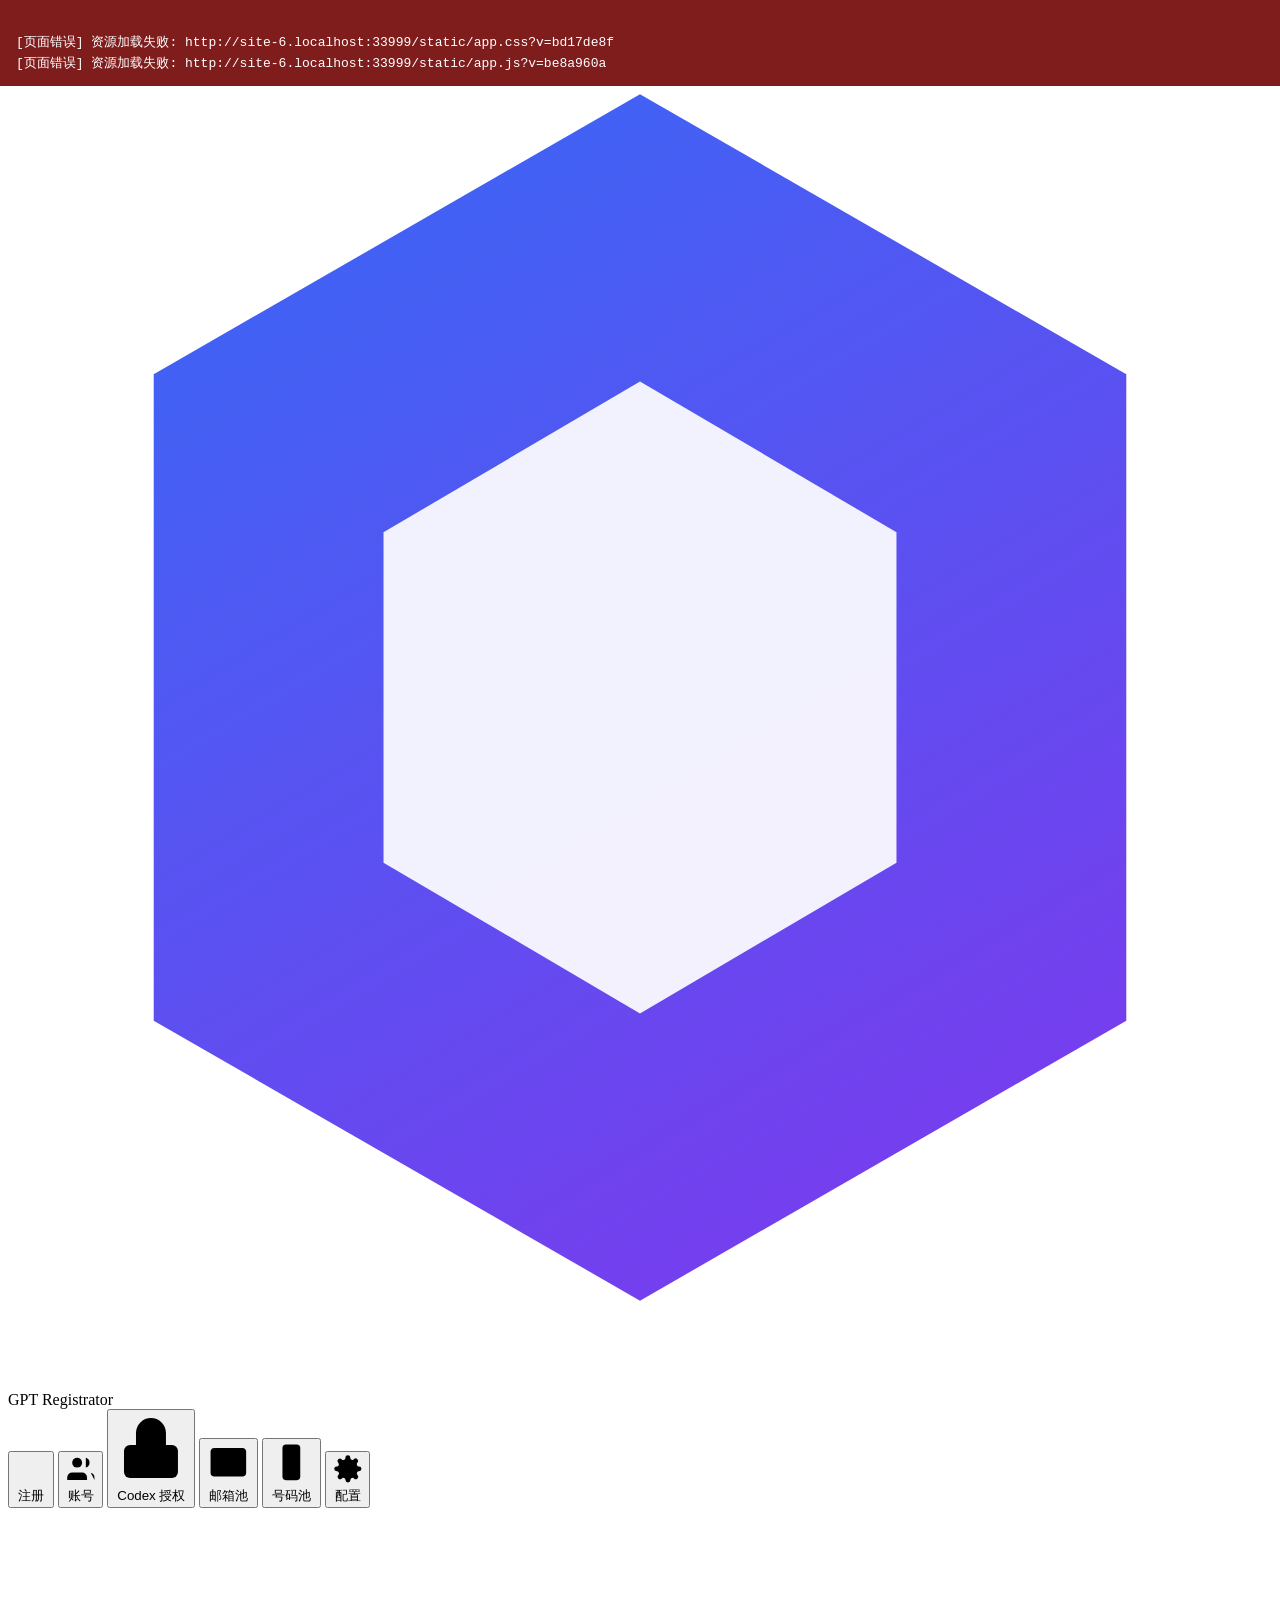
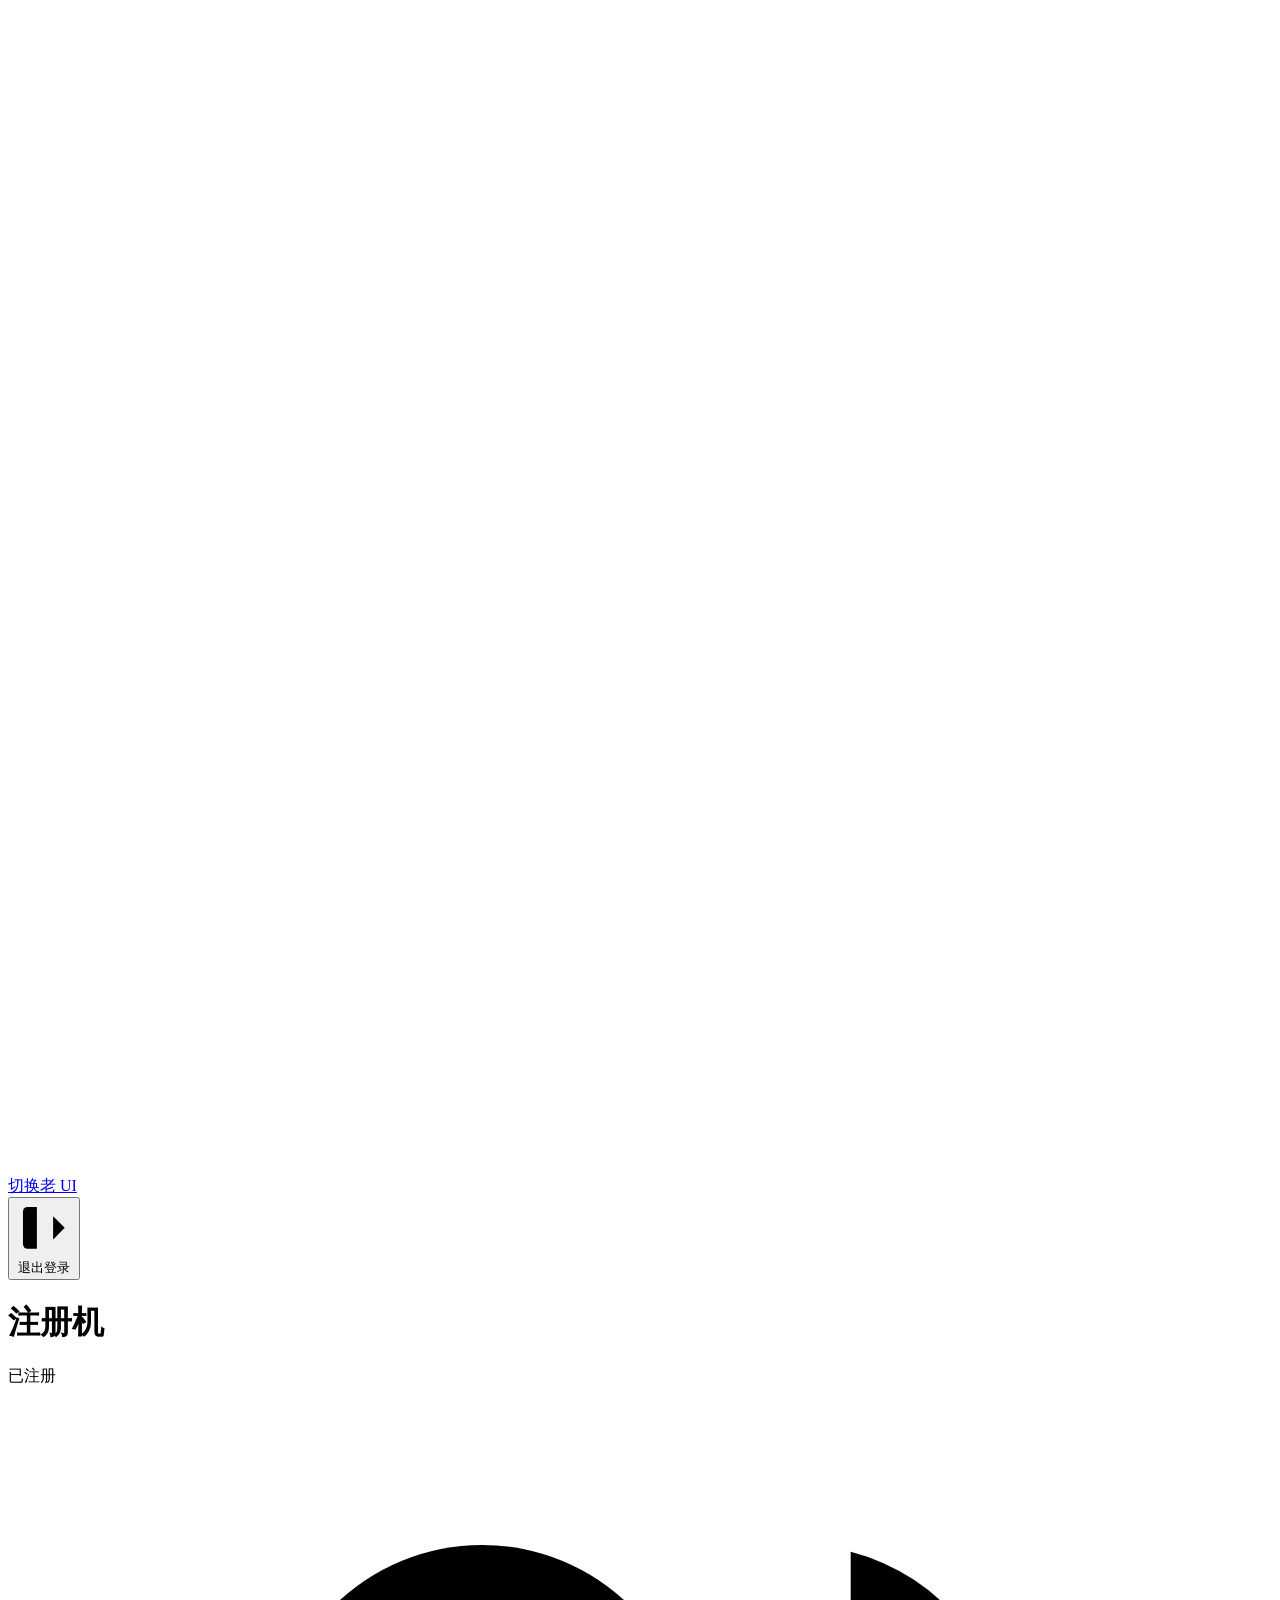
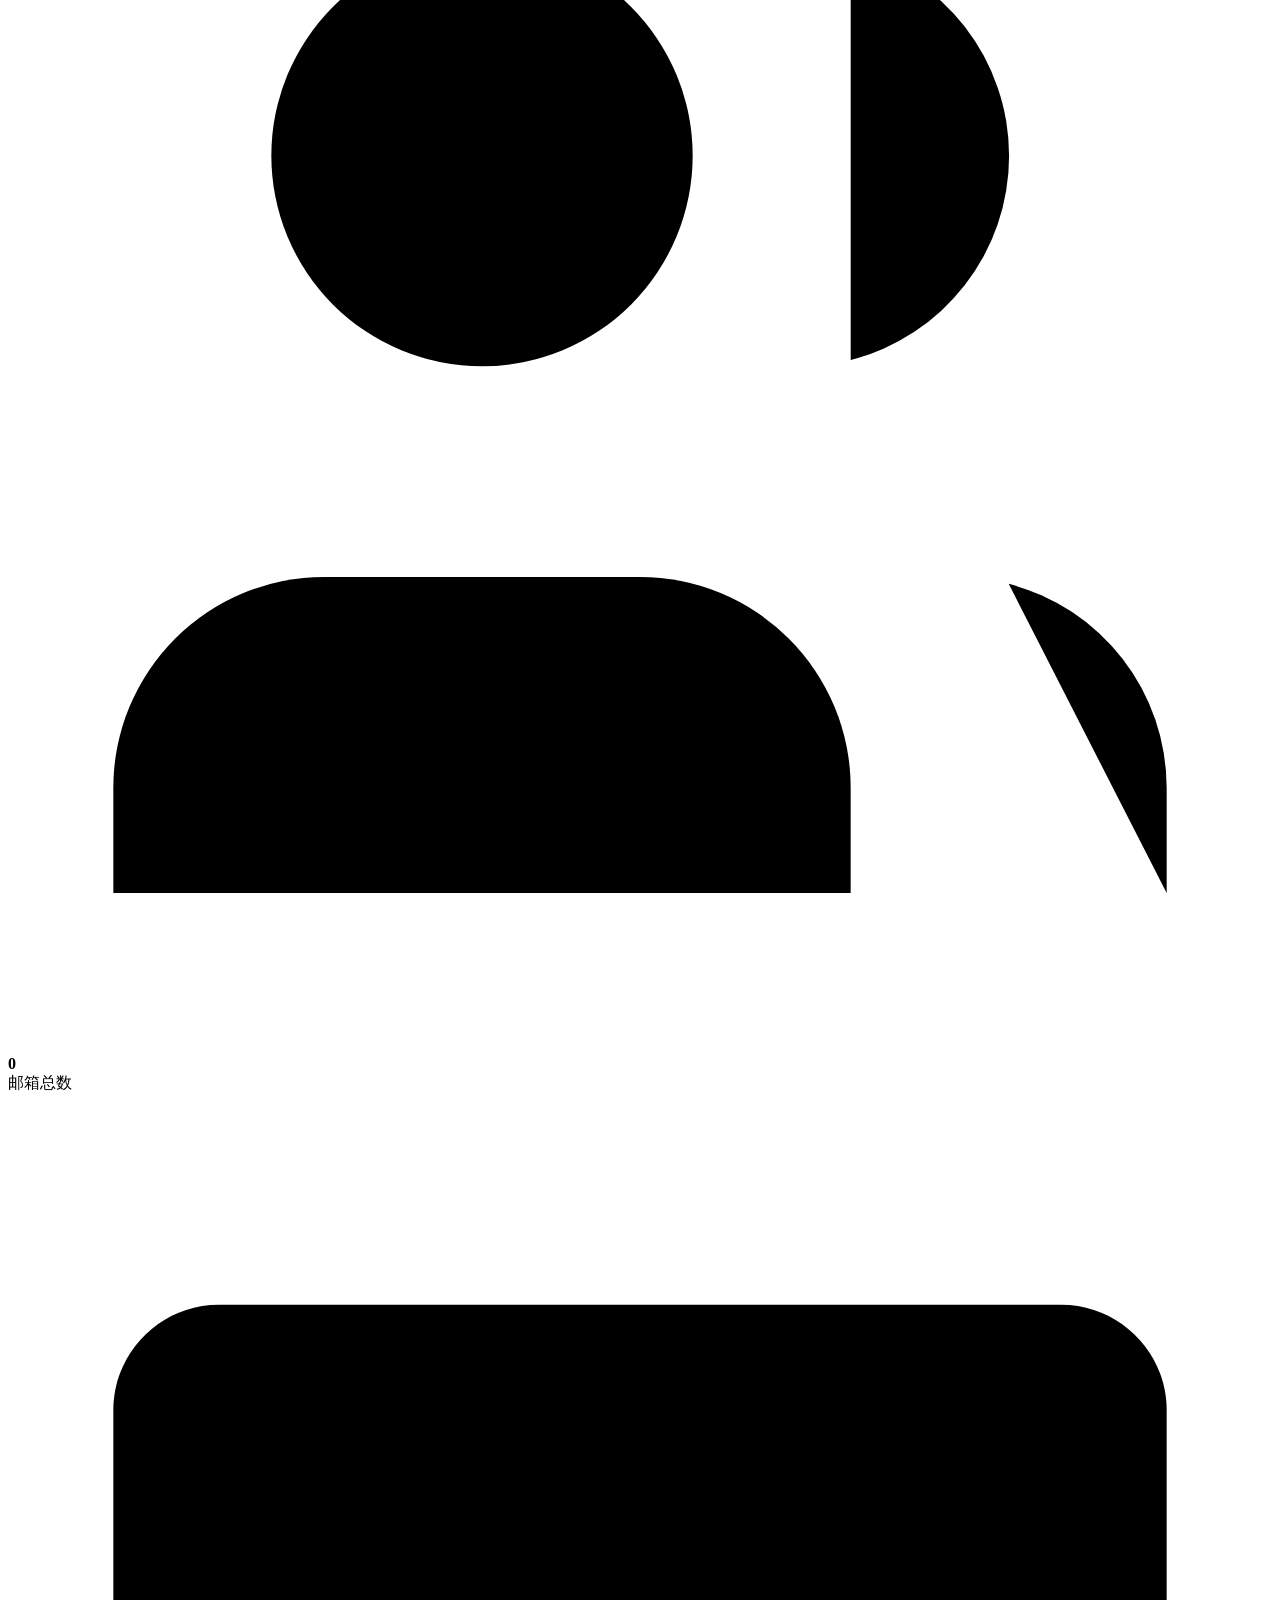
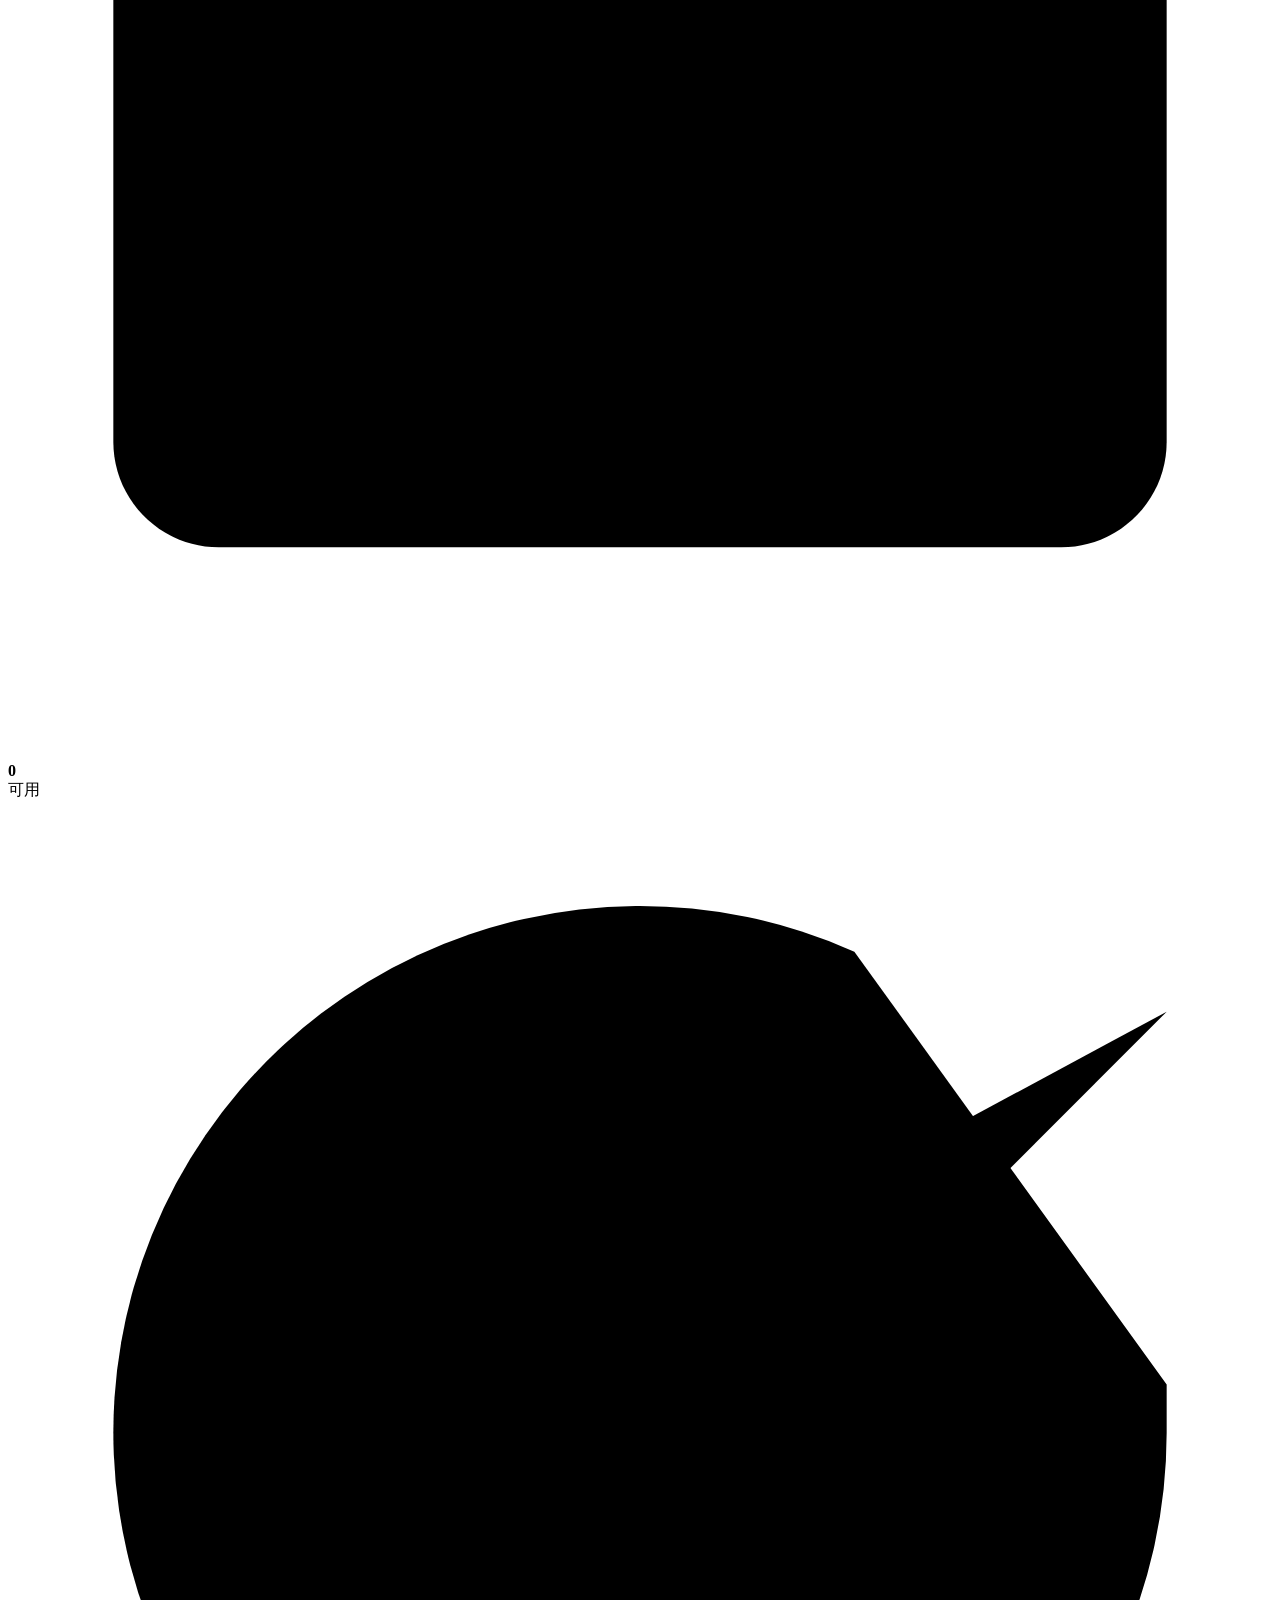
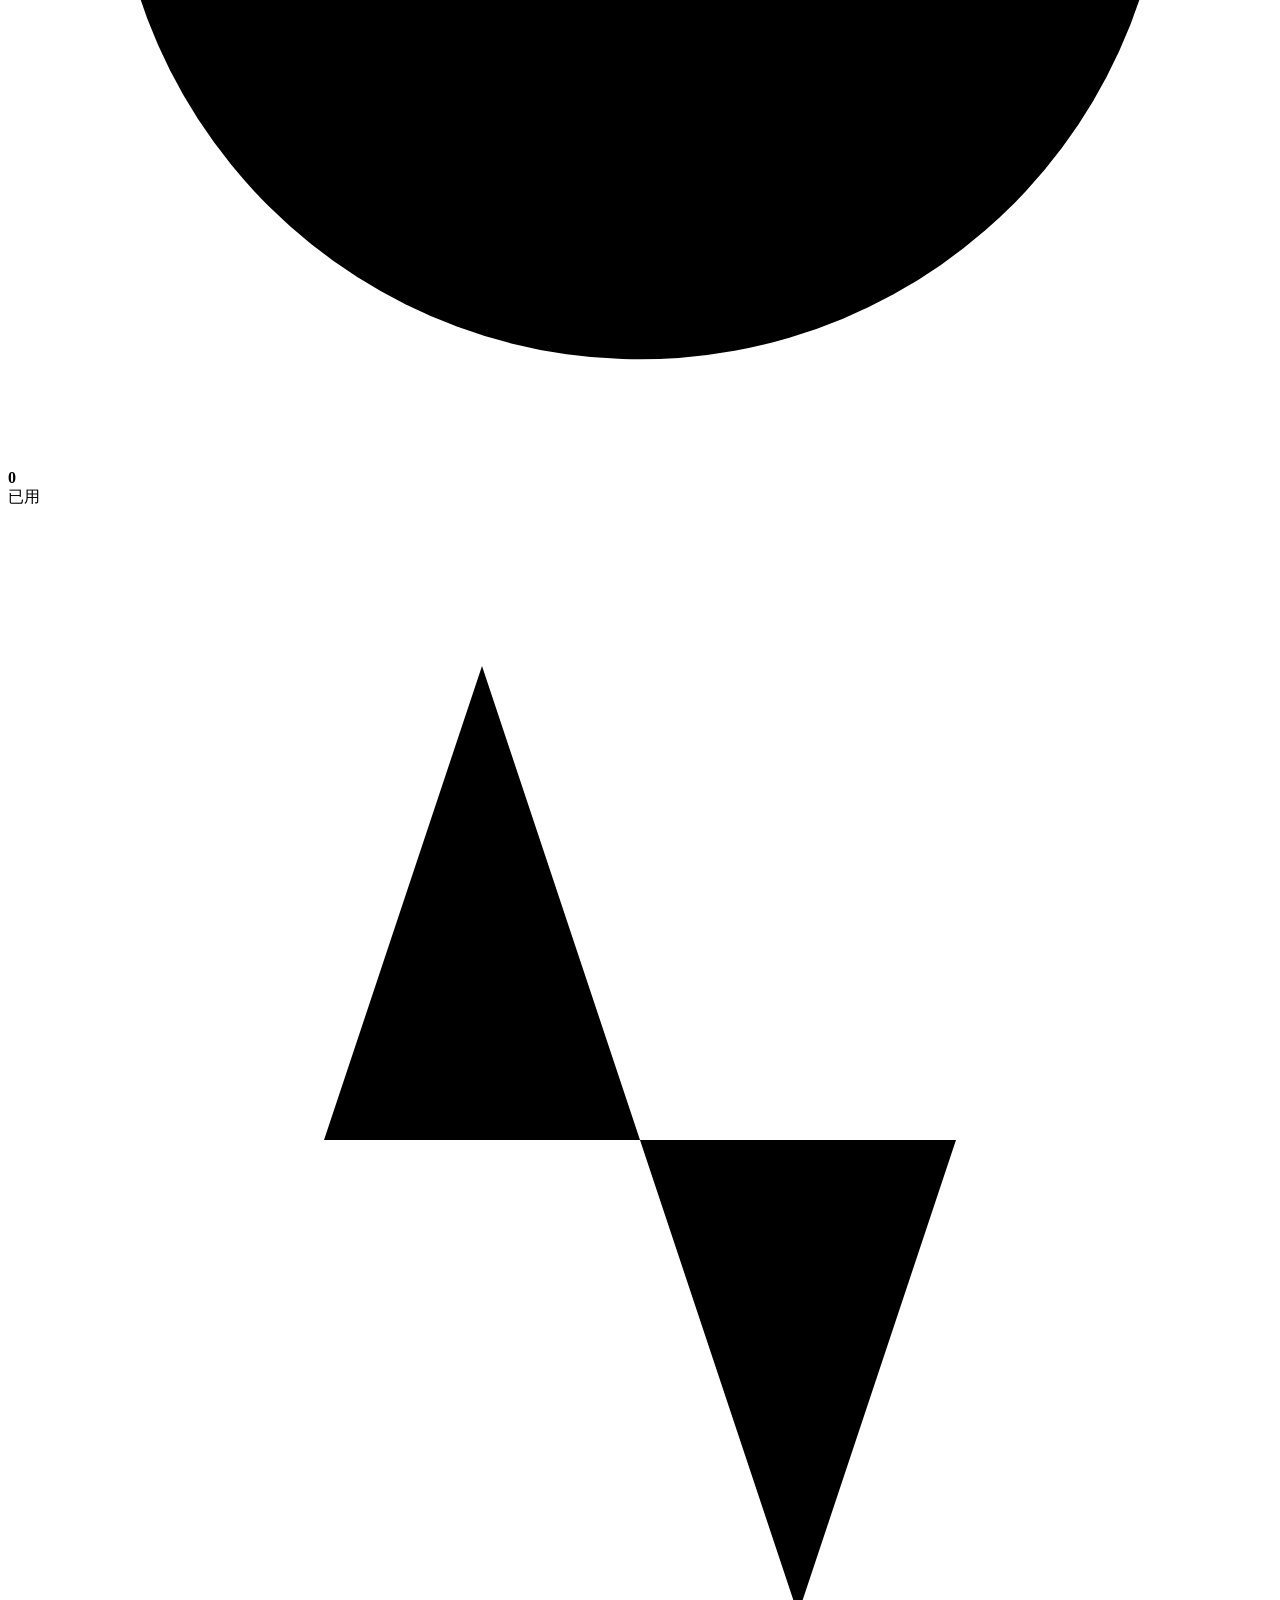
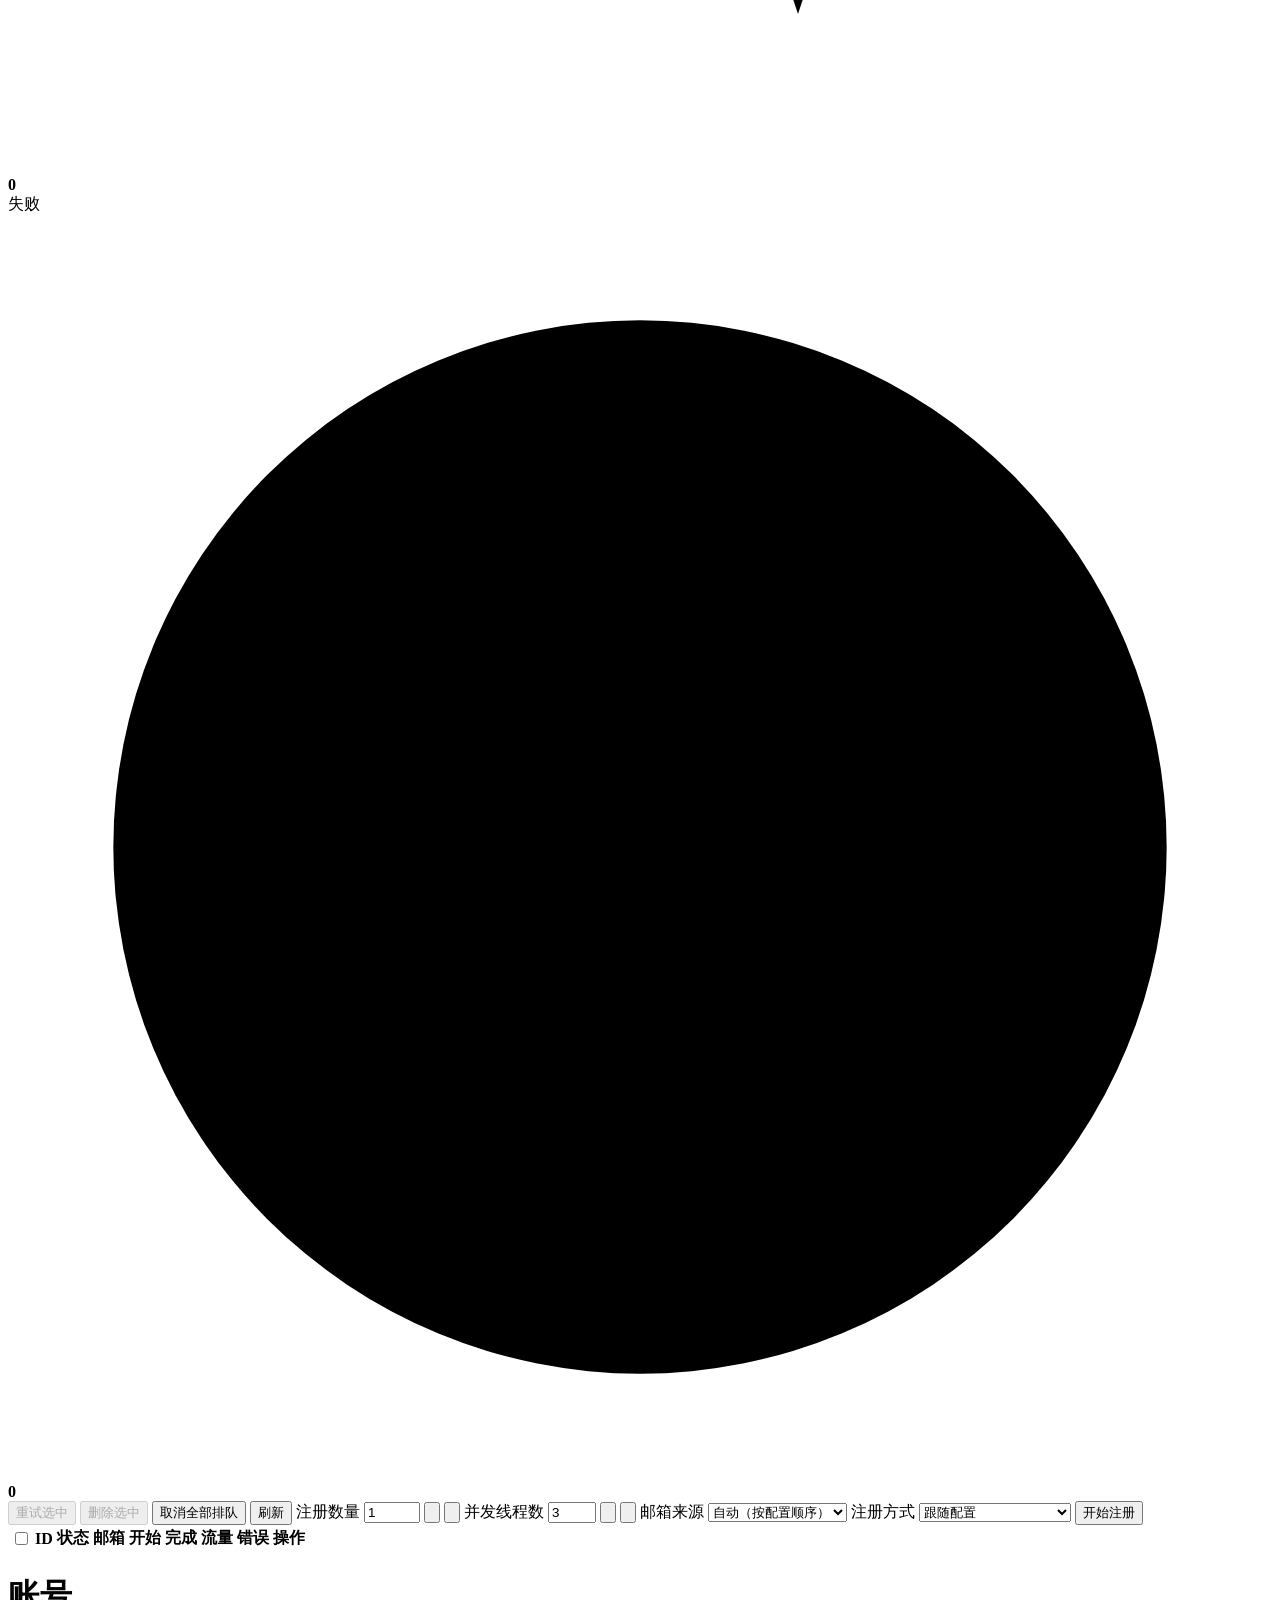
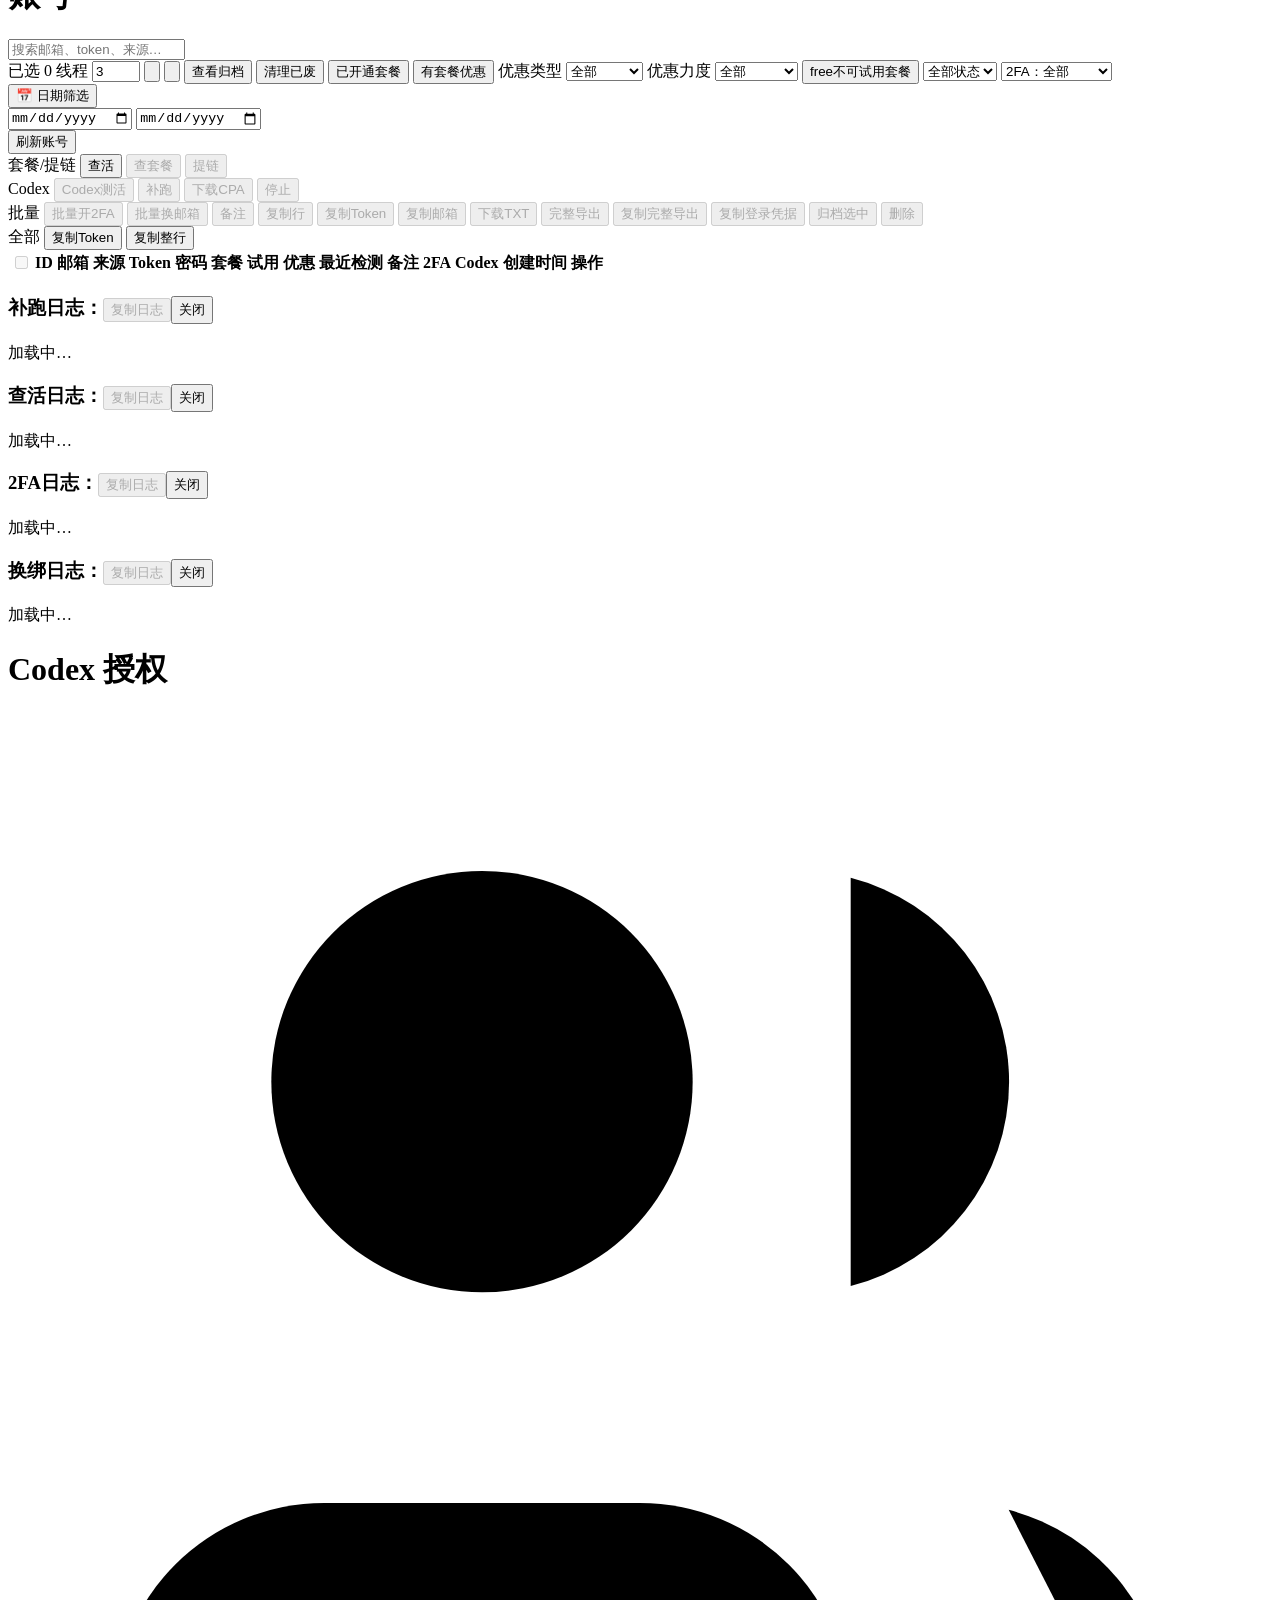
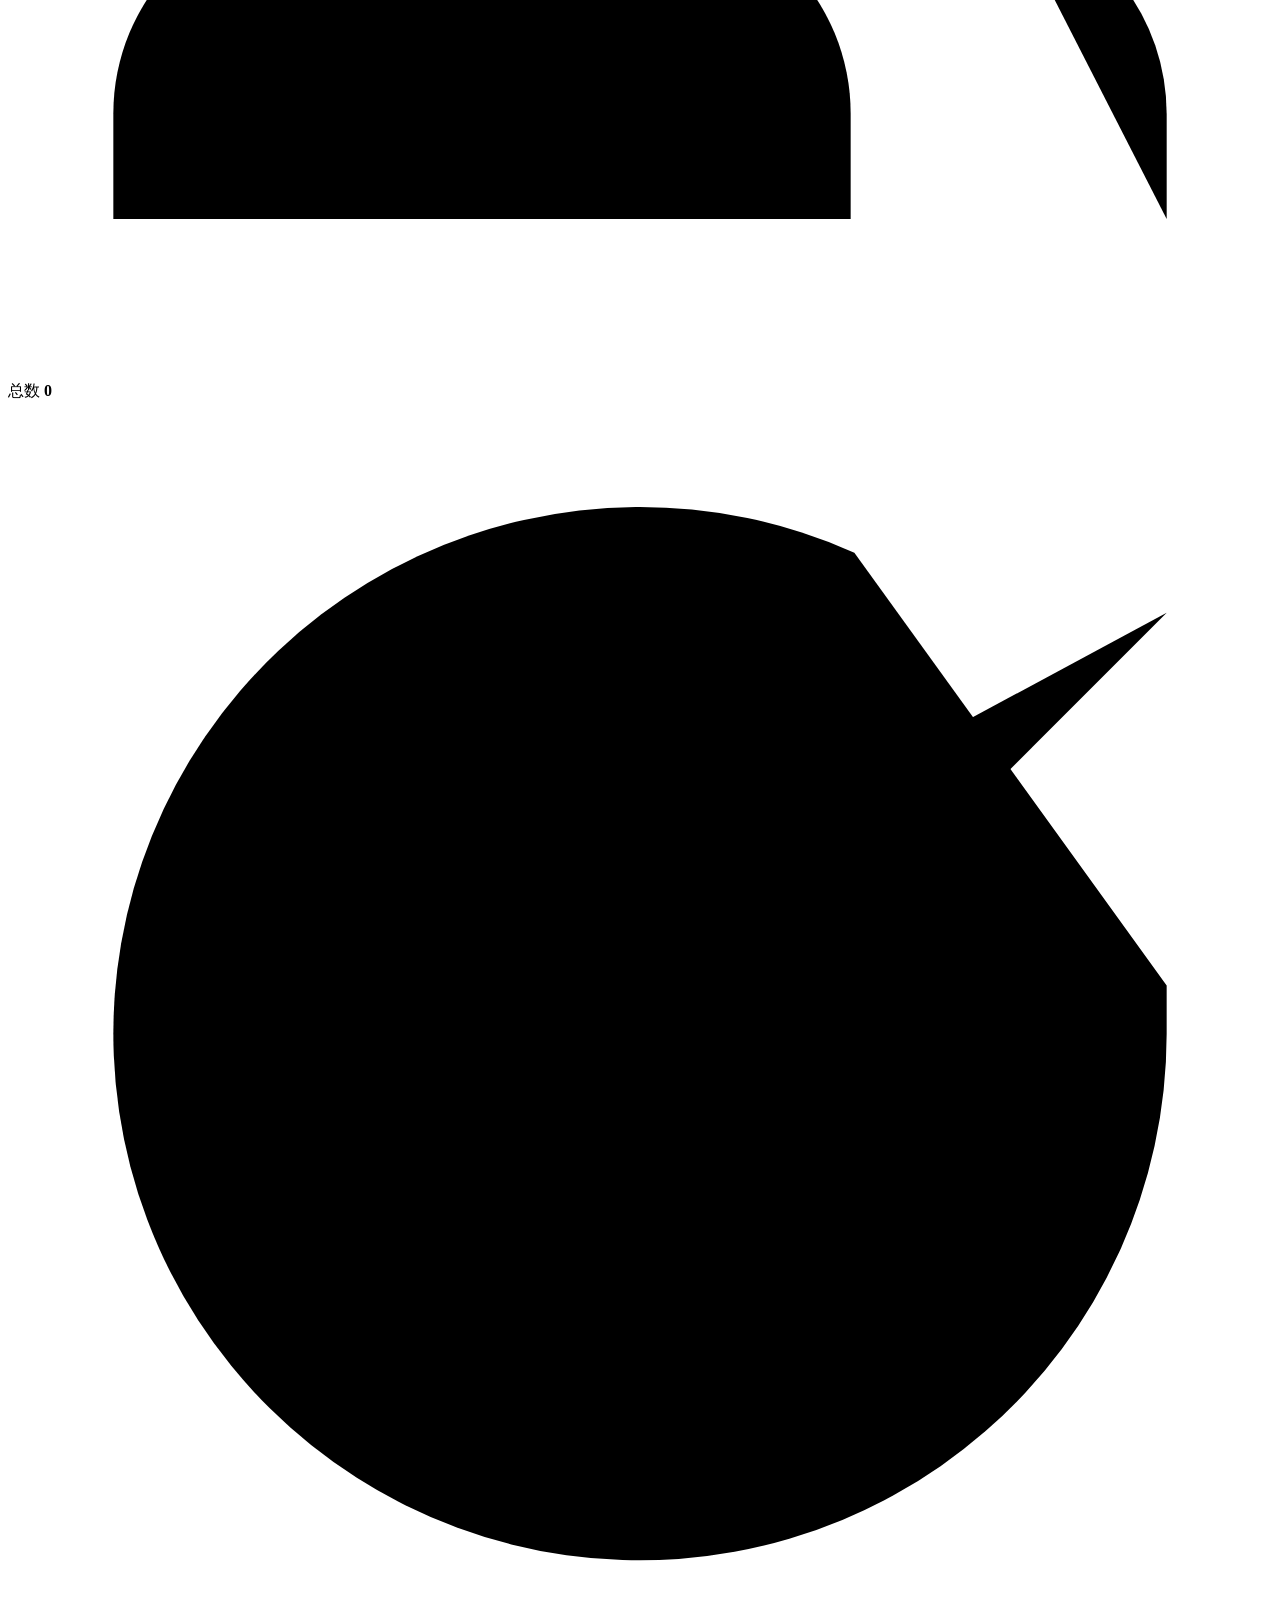
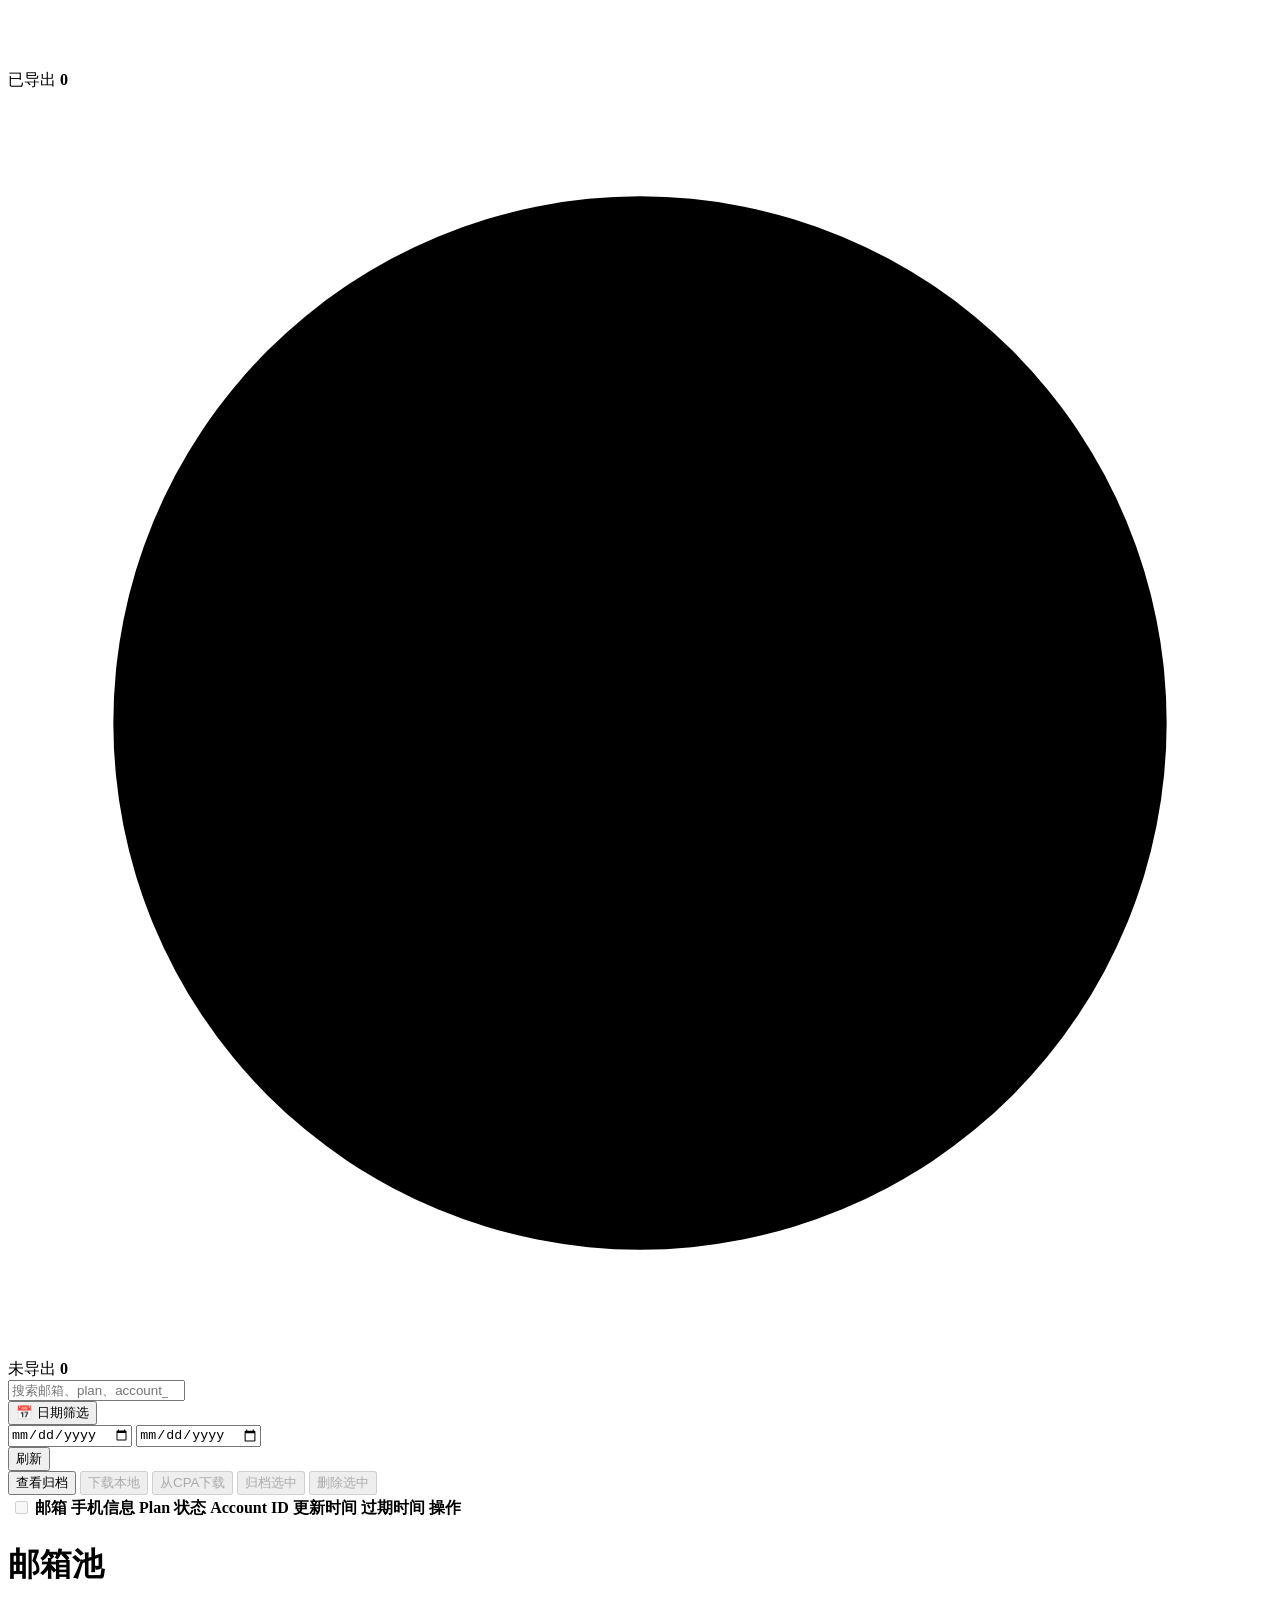
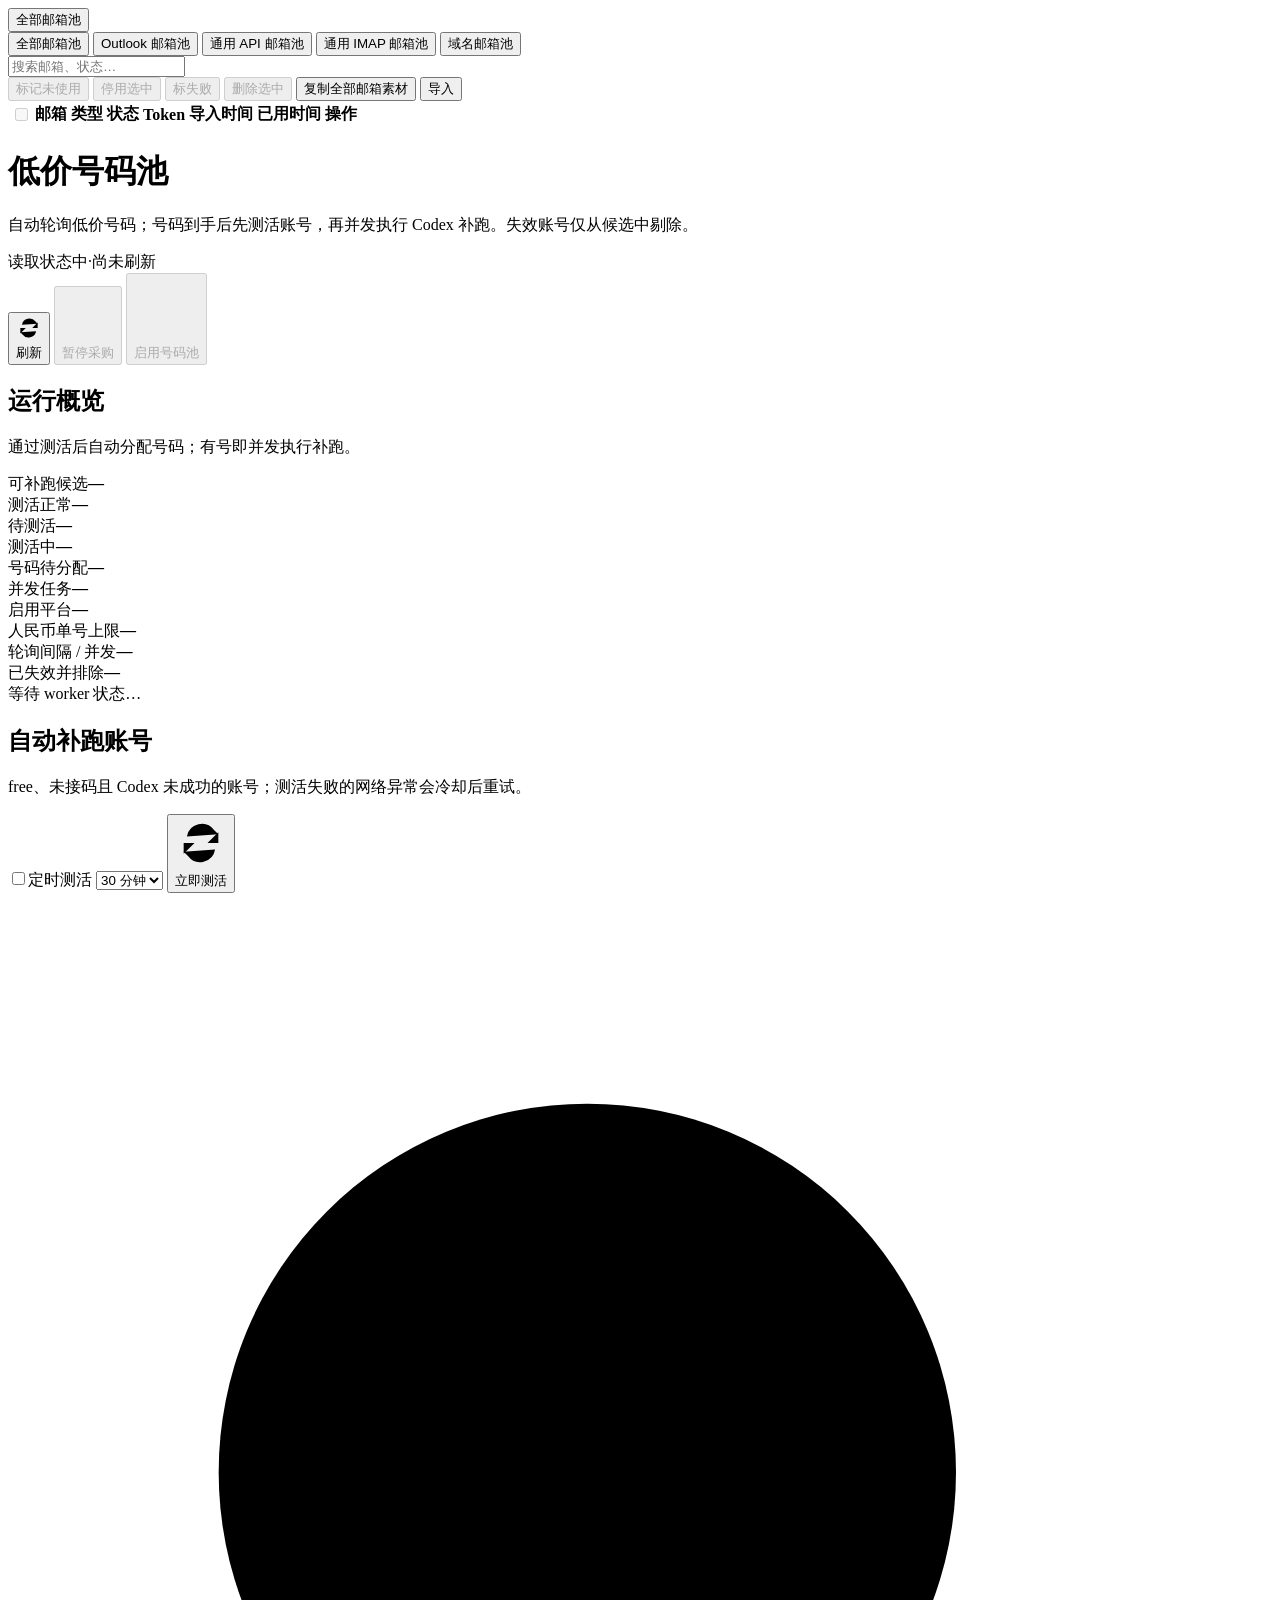
==== commit b80941dd: "fix(ui): 修 /v2 白屏——39 处自闭合组件标签导致 Vue compiler-30 用户定位到的根因（我确认无误）：   ui2.html 是以 in-DOM 模板方式使用的，浏览器解析" ====
--- a/webui/templates/index.html
+++ b/webui/templates/index.html
@@ -5,6 +5,35 @@
   <meta name="viewport" content="width=device-width, initial-scale=1.0">
   <title>GPT 注册控制台</title>
   <link rel="stylesheet" href="/static/app.css?v=bd17de8f">
+
+<script>
+(function(){
+  function show(msg){
+    try{
+      var d=document.getElementById("boot-err");
+      if(!d){
+        d=document.createElement("div");
+        d.id="boot-err";
+        d.style.cssText="position:fixed;left:0;right:0;top:0;z-index:99999;background:#7f1d1d;color:#fff;padding:12px 16px;font:13px/1.6 monospace;white-space:pre-wrap;max-height:60vh;overflow:auto";
+        (document.body||document.documentElement).appendChild(d);
+      }
+      d.textContent += "\n[页面错误] " + msg;
+    }catch(e){}
+  }
+  window.addEventListener("error", function(ev){
+    var t = ev && ev.target;
+    if (t && (t.tagName === "SCRIPT" || t.tagName === "LINK")) {
+      show("资源加载失败: " + (t.src || t.href));
+    } else {
+      show((ev.message || "unknown") + " @ " + (ev.filename || "") + ":" + (ev.lineno || ""));
+    }
+  }, true);
+  window.addEventListener("unhandledrejection", function(ev){
+    var r = ev && ev.reason;
+    show("Promise 未捕获: " + (r && (r.stack || r.message) || r));
+  });
+})();
+</script>
 </head>
 <body>
 <aside class="app-sidebar" aria-label="主导航">
@@ -201,7 +230,12 @@
   <div id="tab-accounts" class="hidden">
     <h1 class="register-title">账号</h1>
     <section class="accounts-panel-v2" id="accountsPanelV2" aria-label="账号列表">
-      <div class="accounts-filter-v2" id="accountsFilterV2">
+      <div class="funnel-card-v2" id="funnelCardV2" hidden>
+  <div class="funnel-title">注册漏斗</div>
+  <div class="funnel-stats" id="funnelStatsV2"></div>
+  <button type="button" class="funnel-action" id="btnCodexBackfillV2" title="把未跑/失败的账号批量加入 Codex 补跑队列（每次 10 个）">补跑 Codex</button>
+</div>
+<div class="accounts-filter-v2" id="accountsFilterV2">
         <div class="acc-v2-btn-group acc-v2-search-wrap">
           <input id="qAccountsV2" type="search" placeholder="搜索邮箱、token、来源…" autocomplete="off">
         </div>
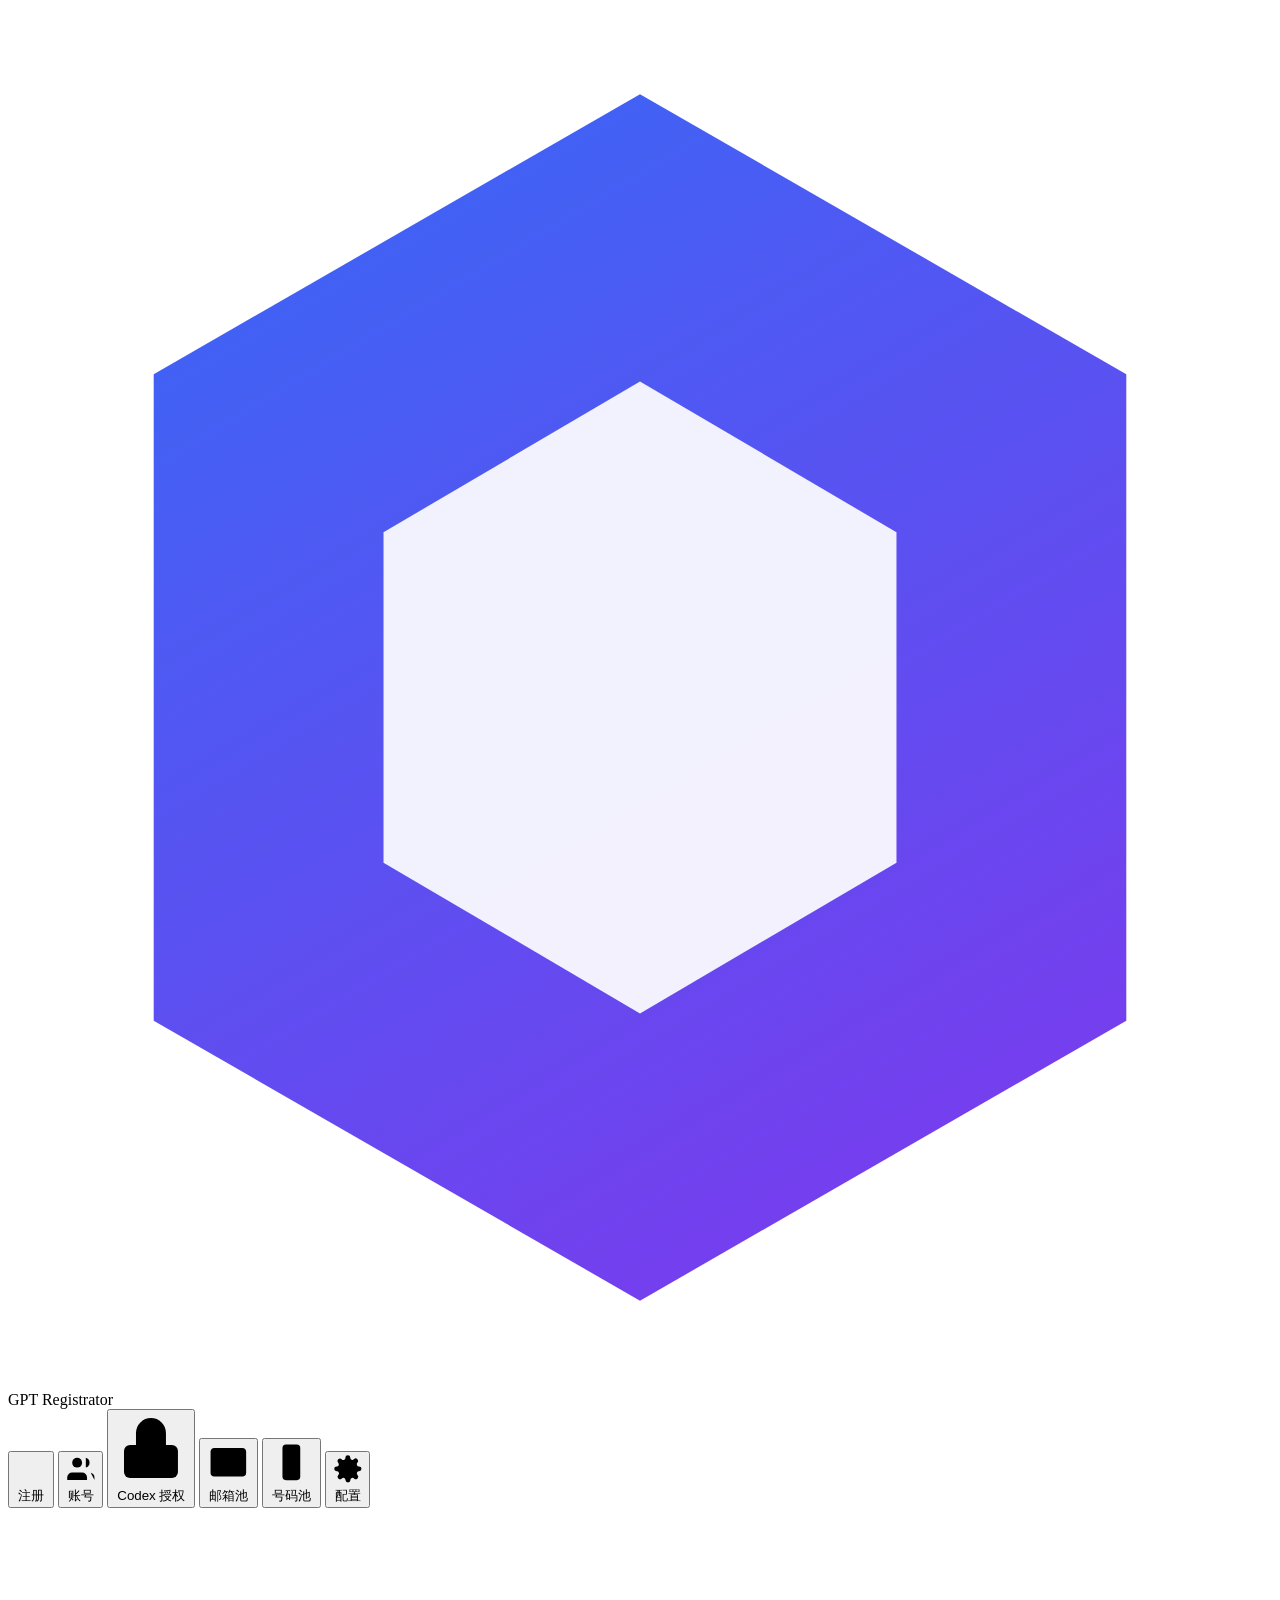
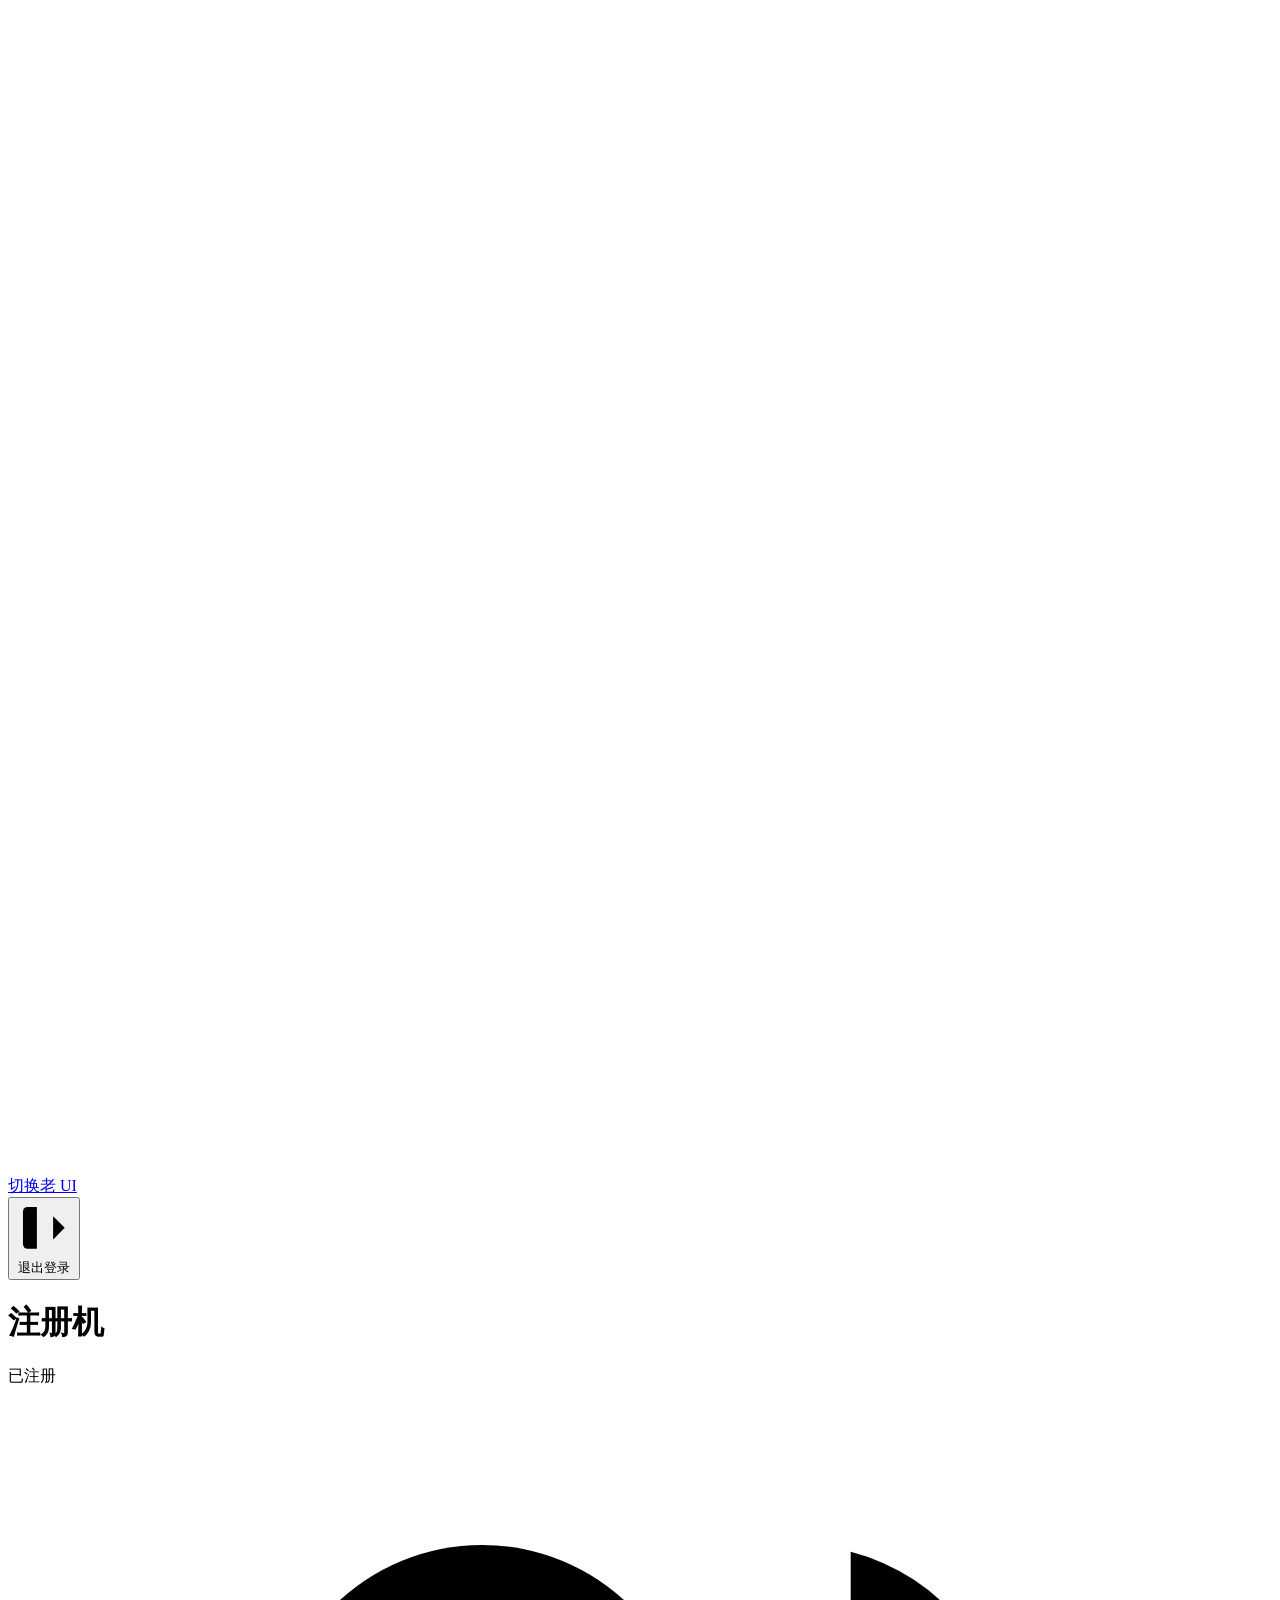
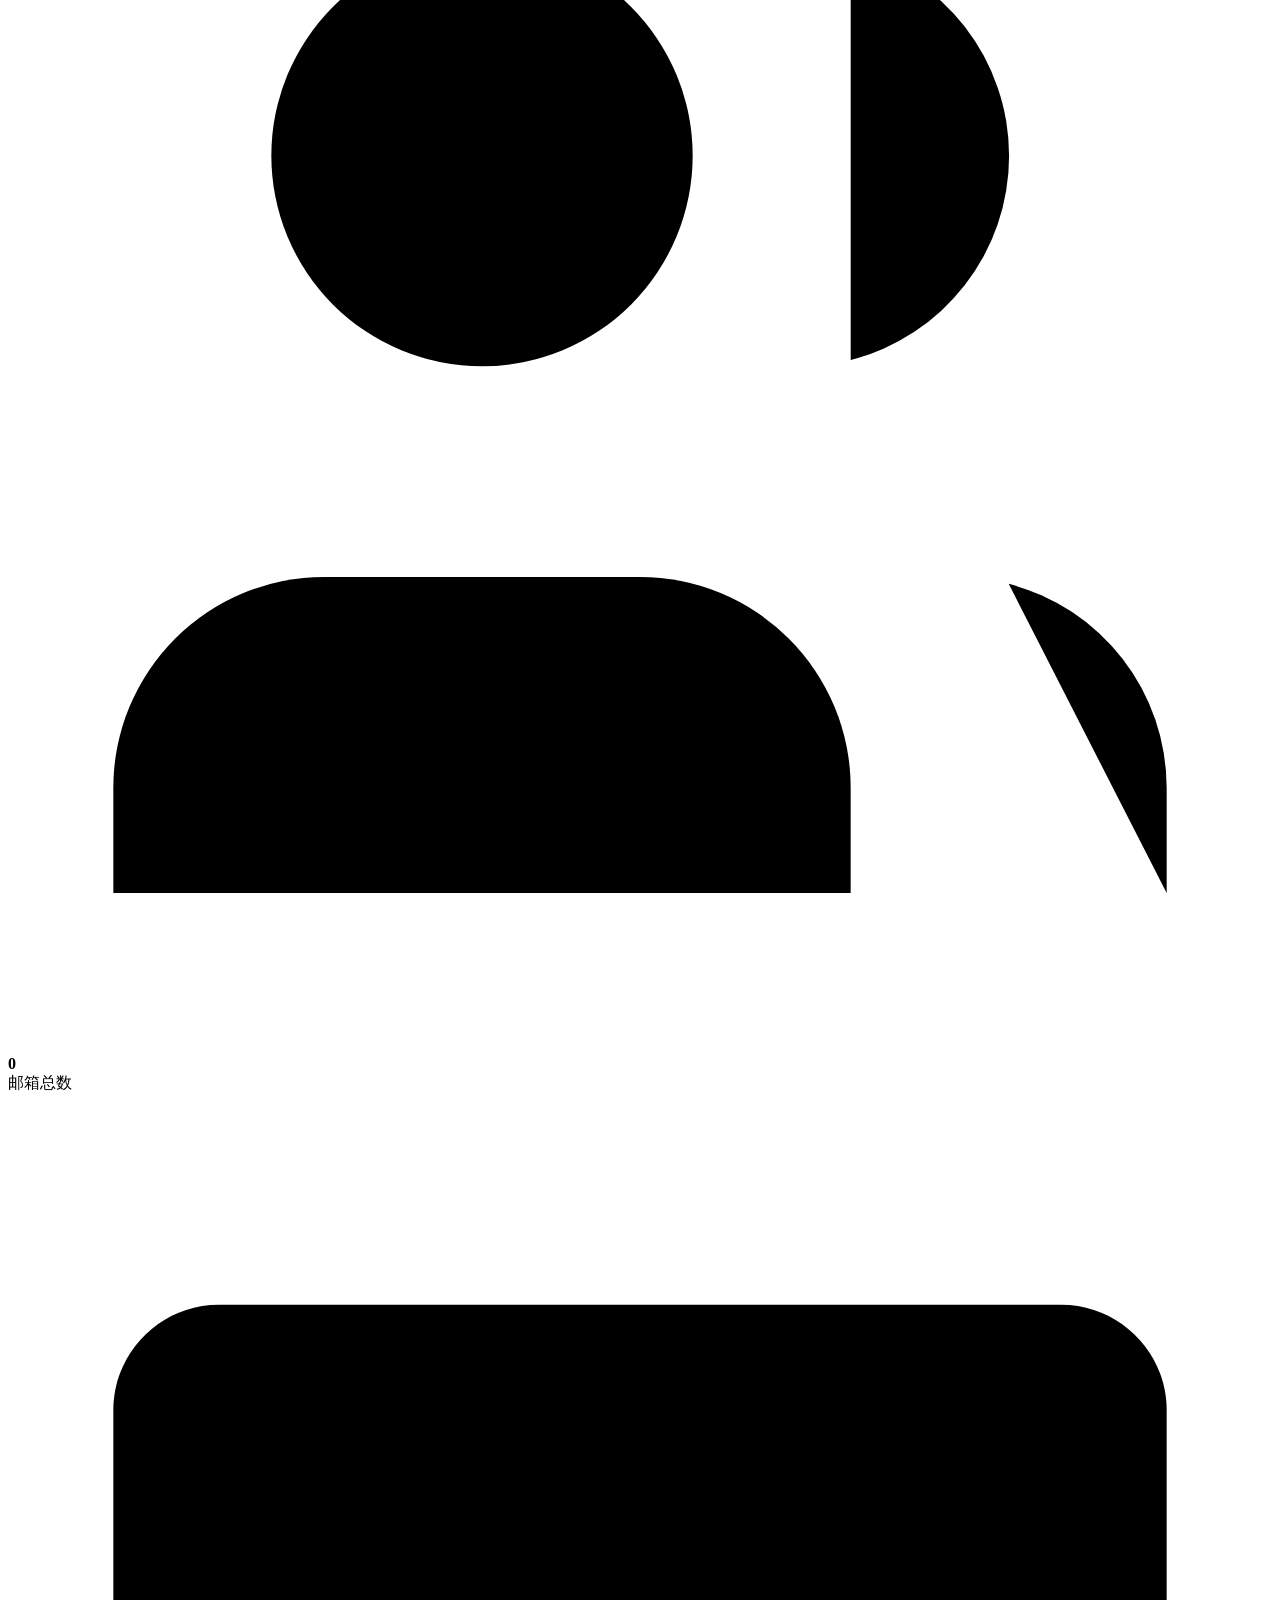
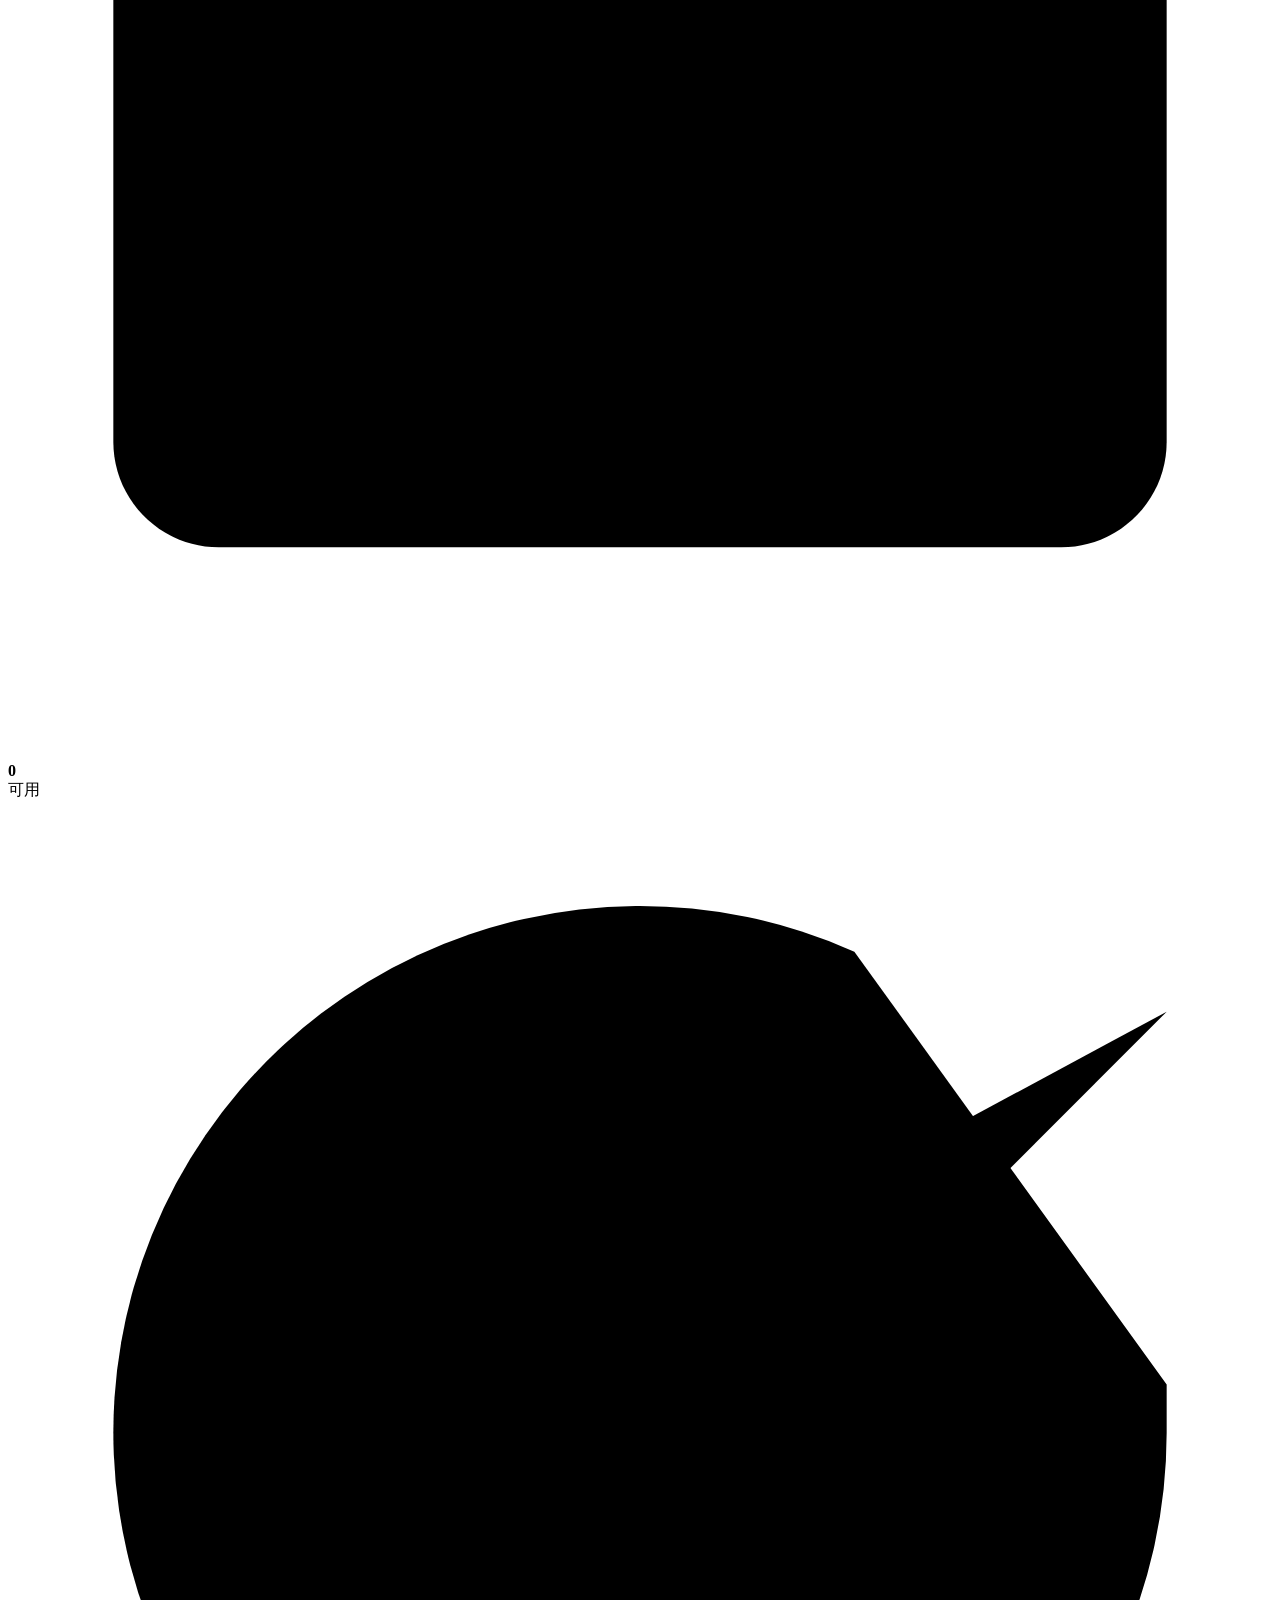
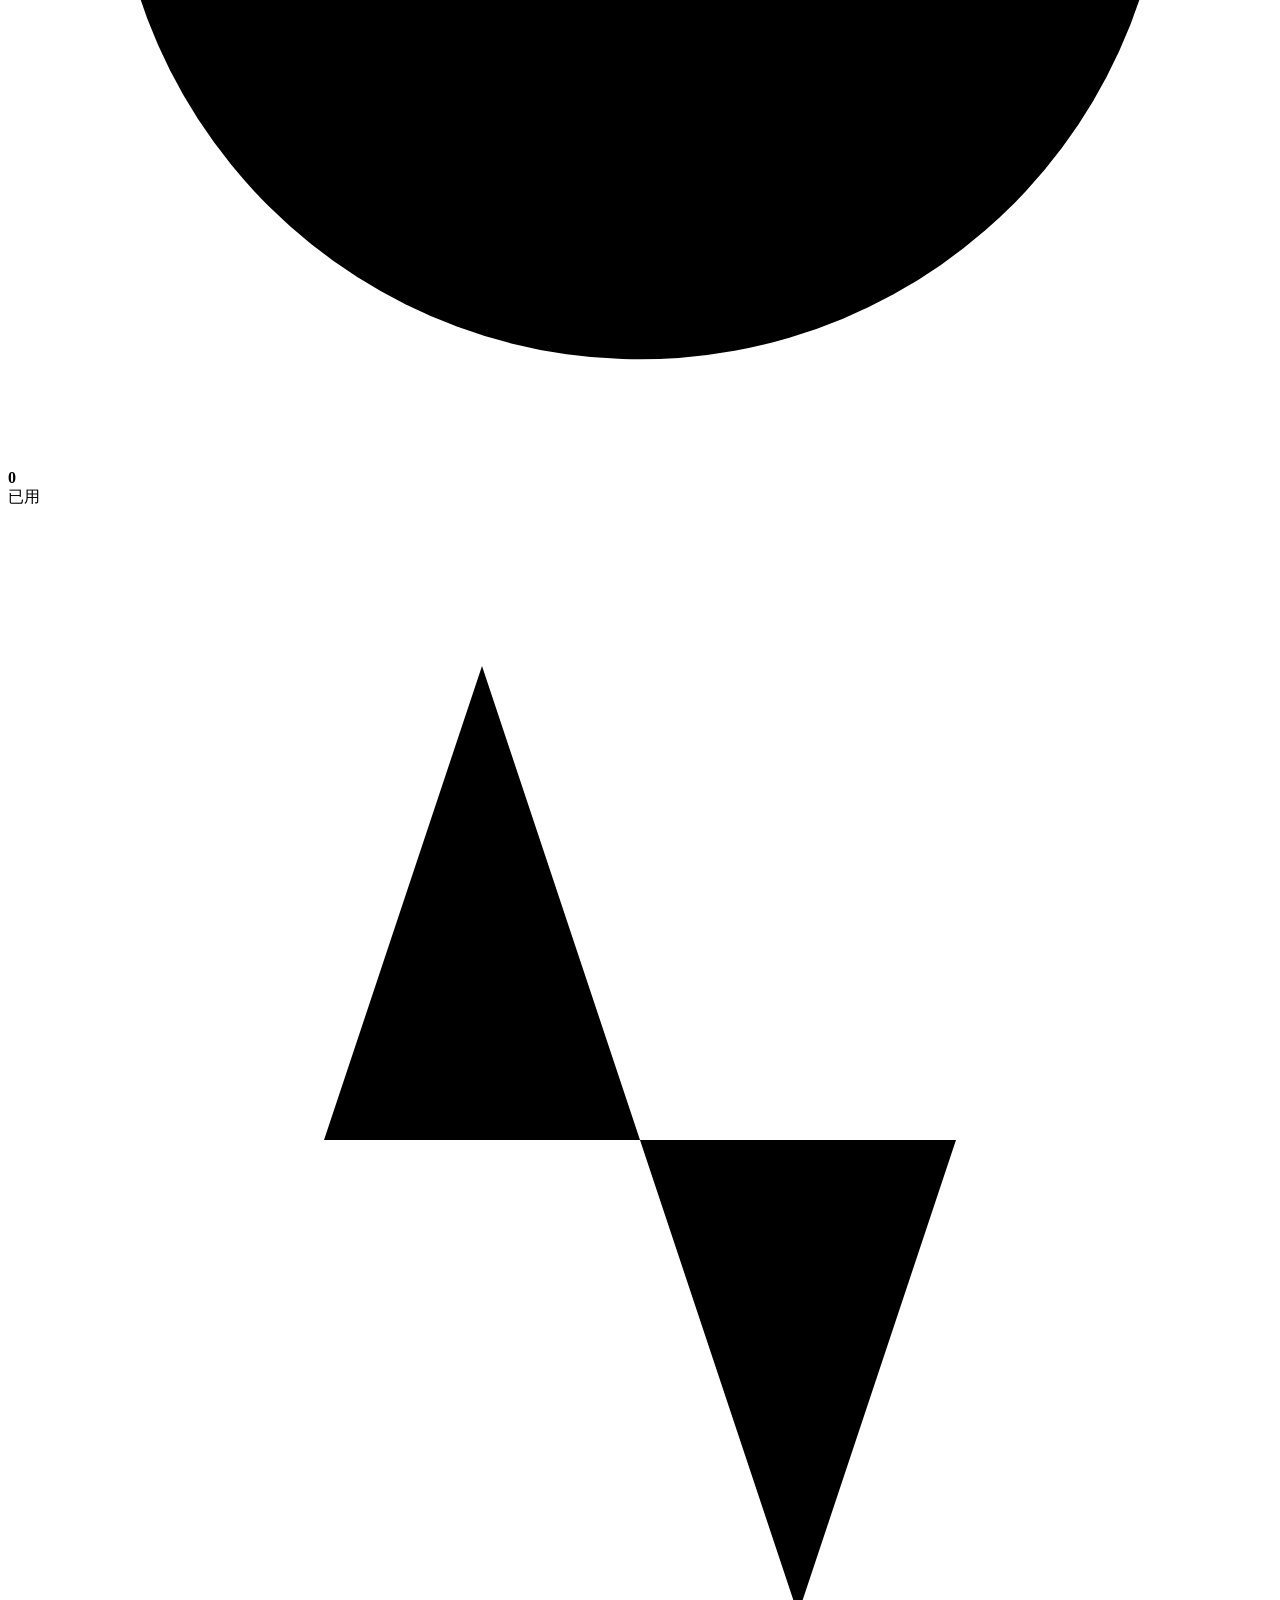
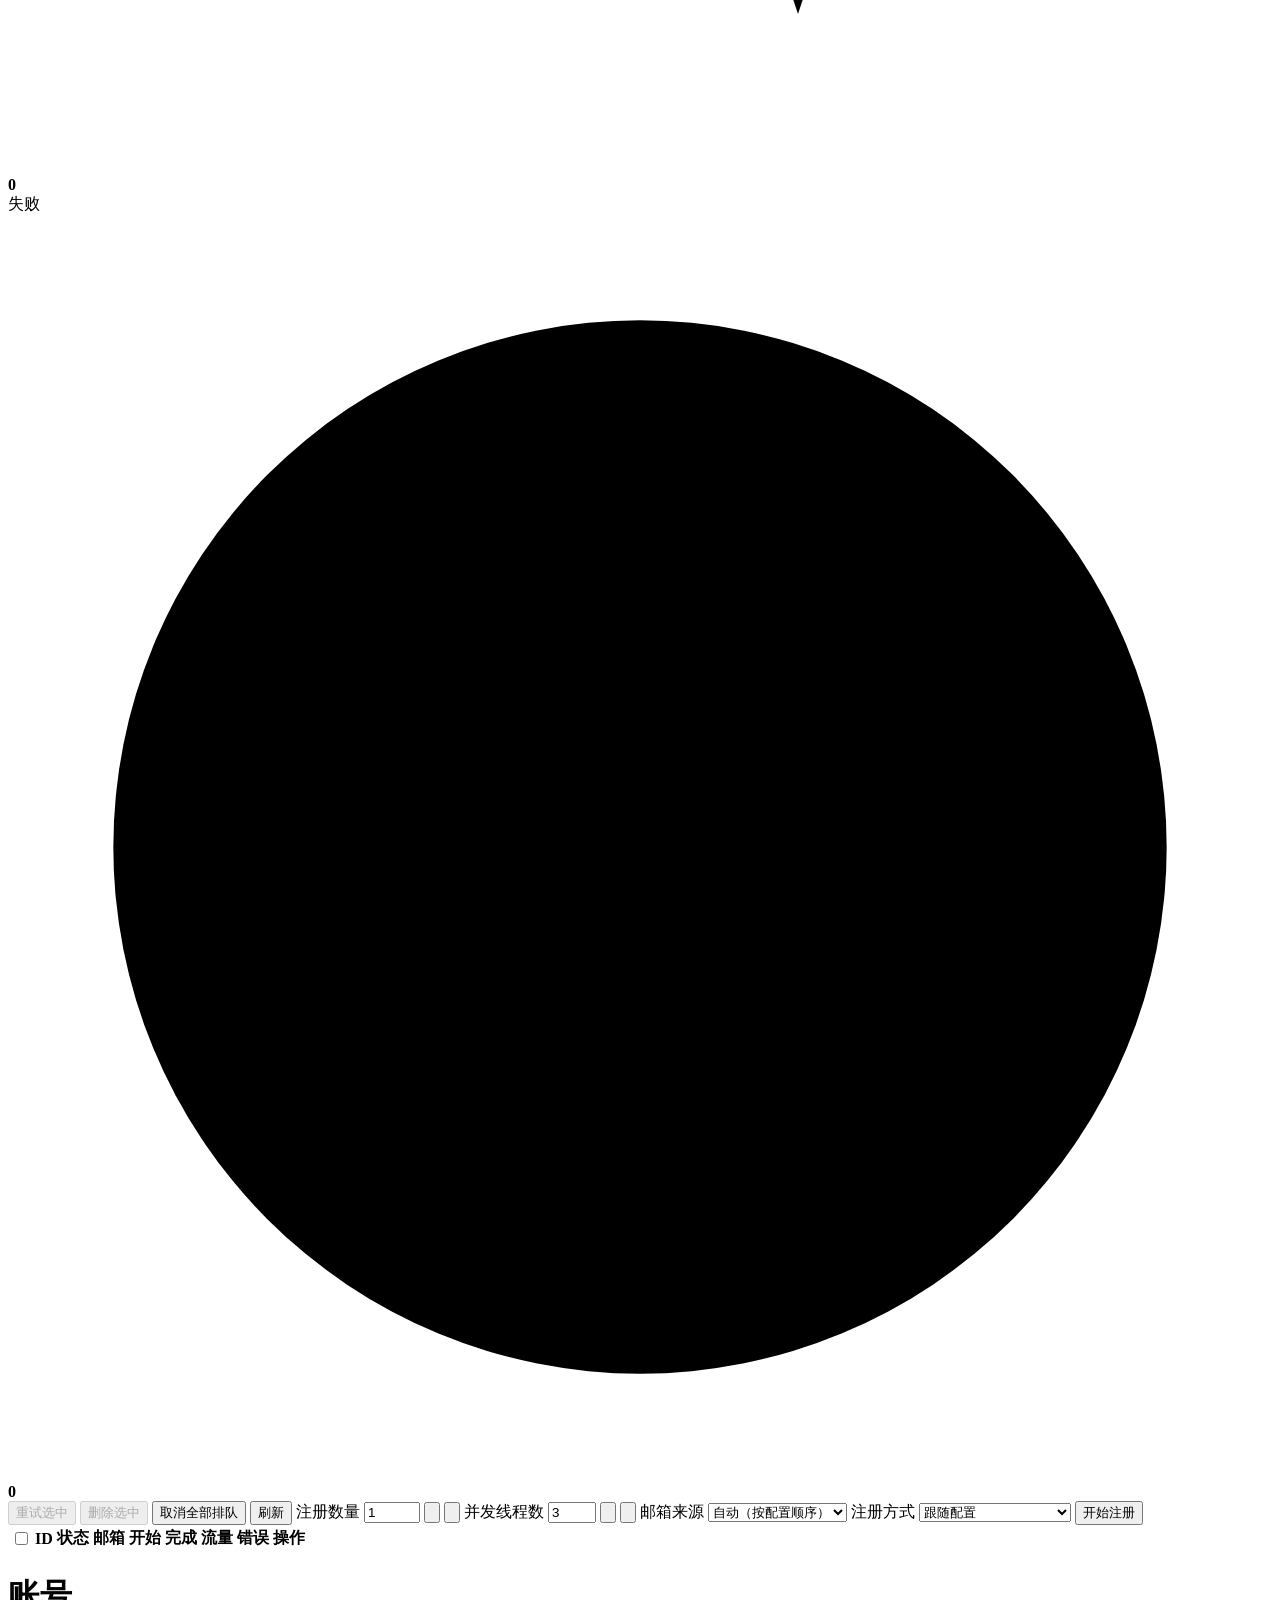
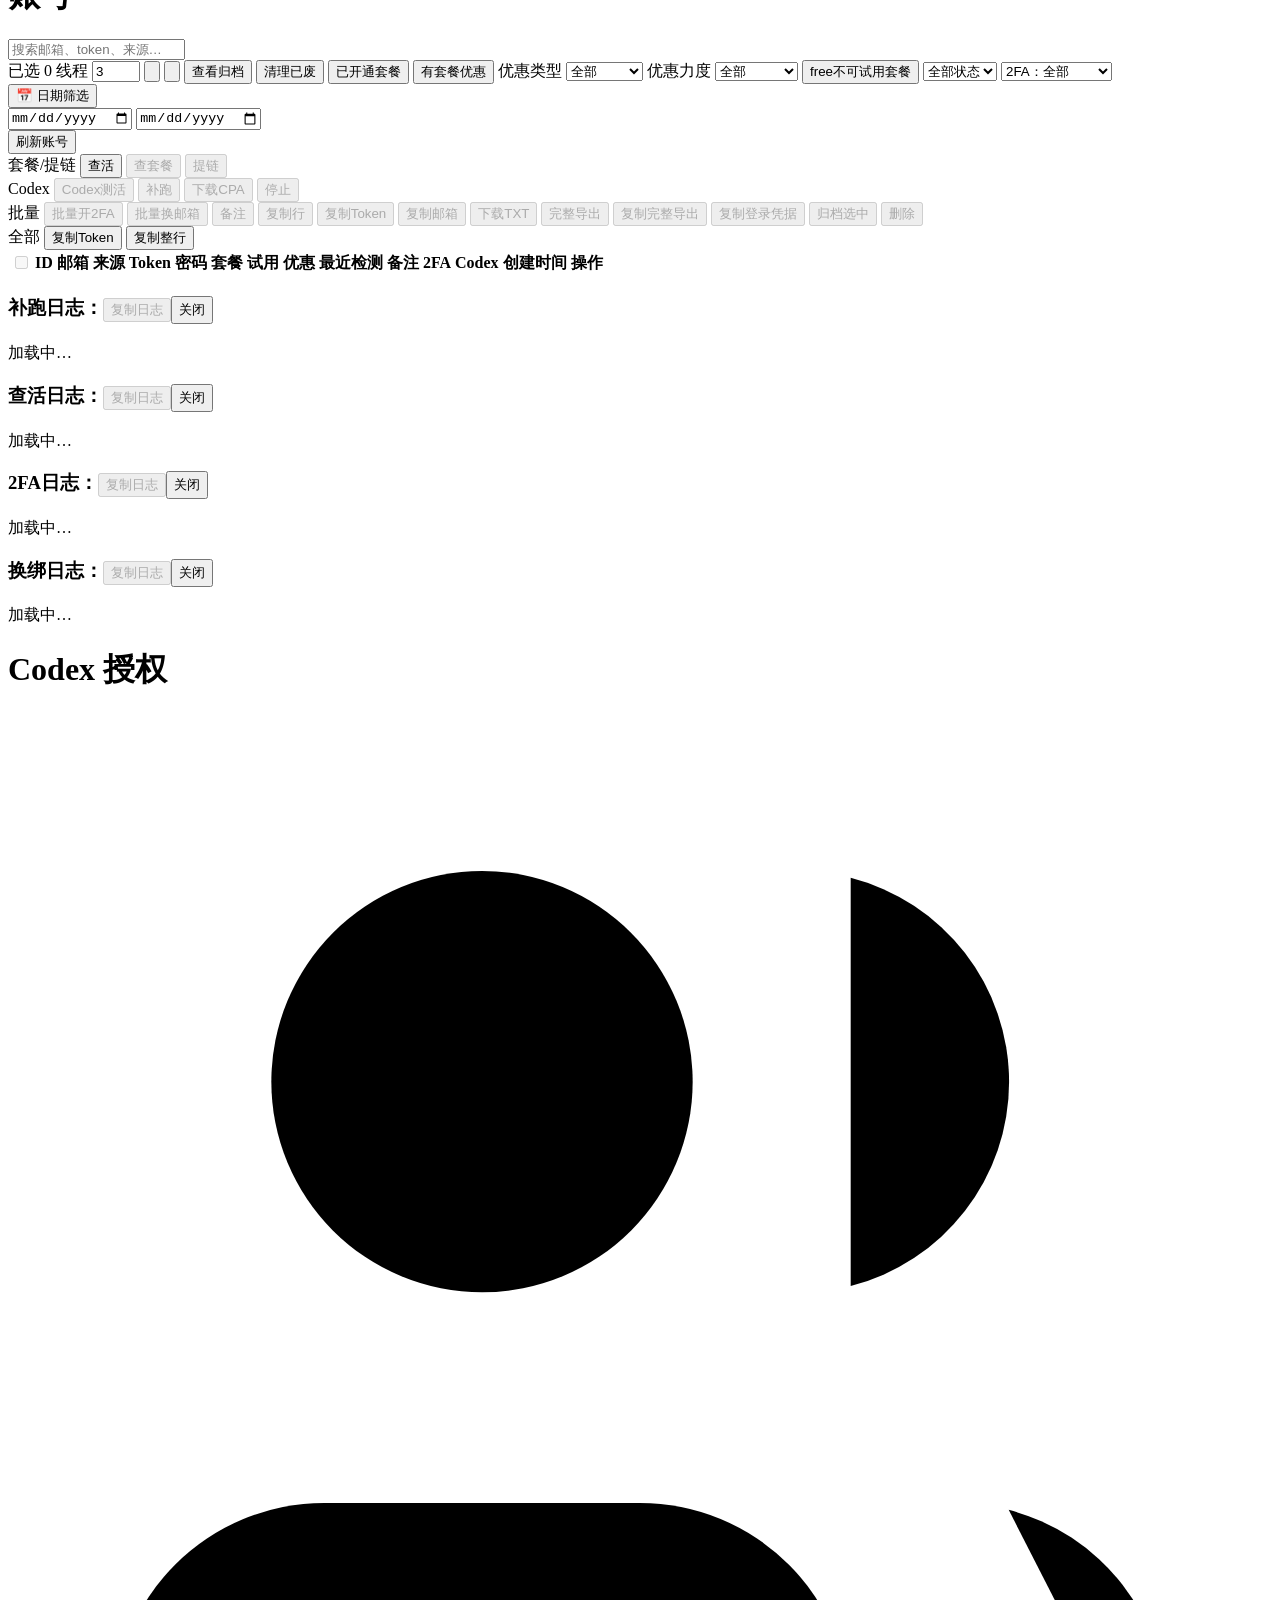
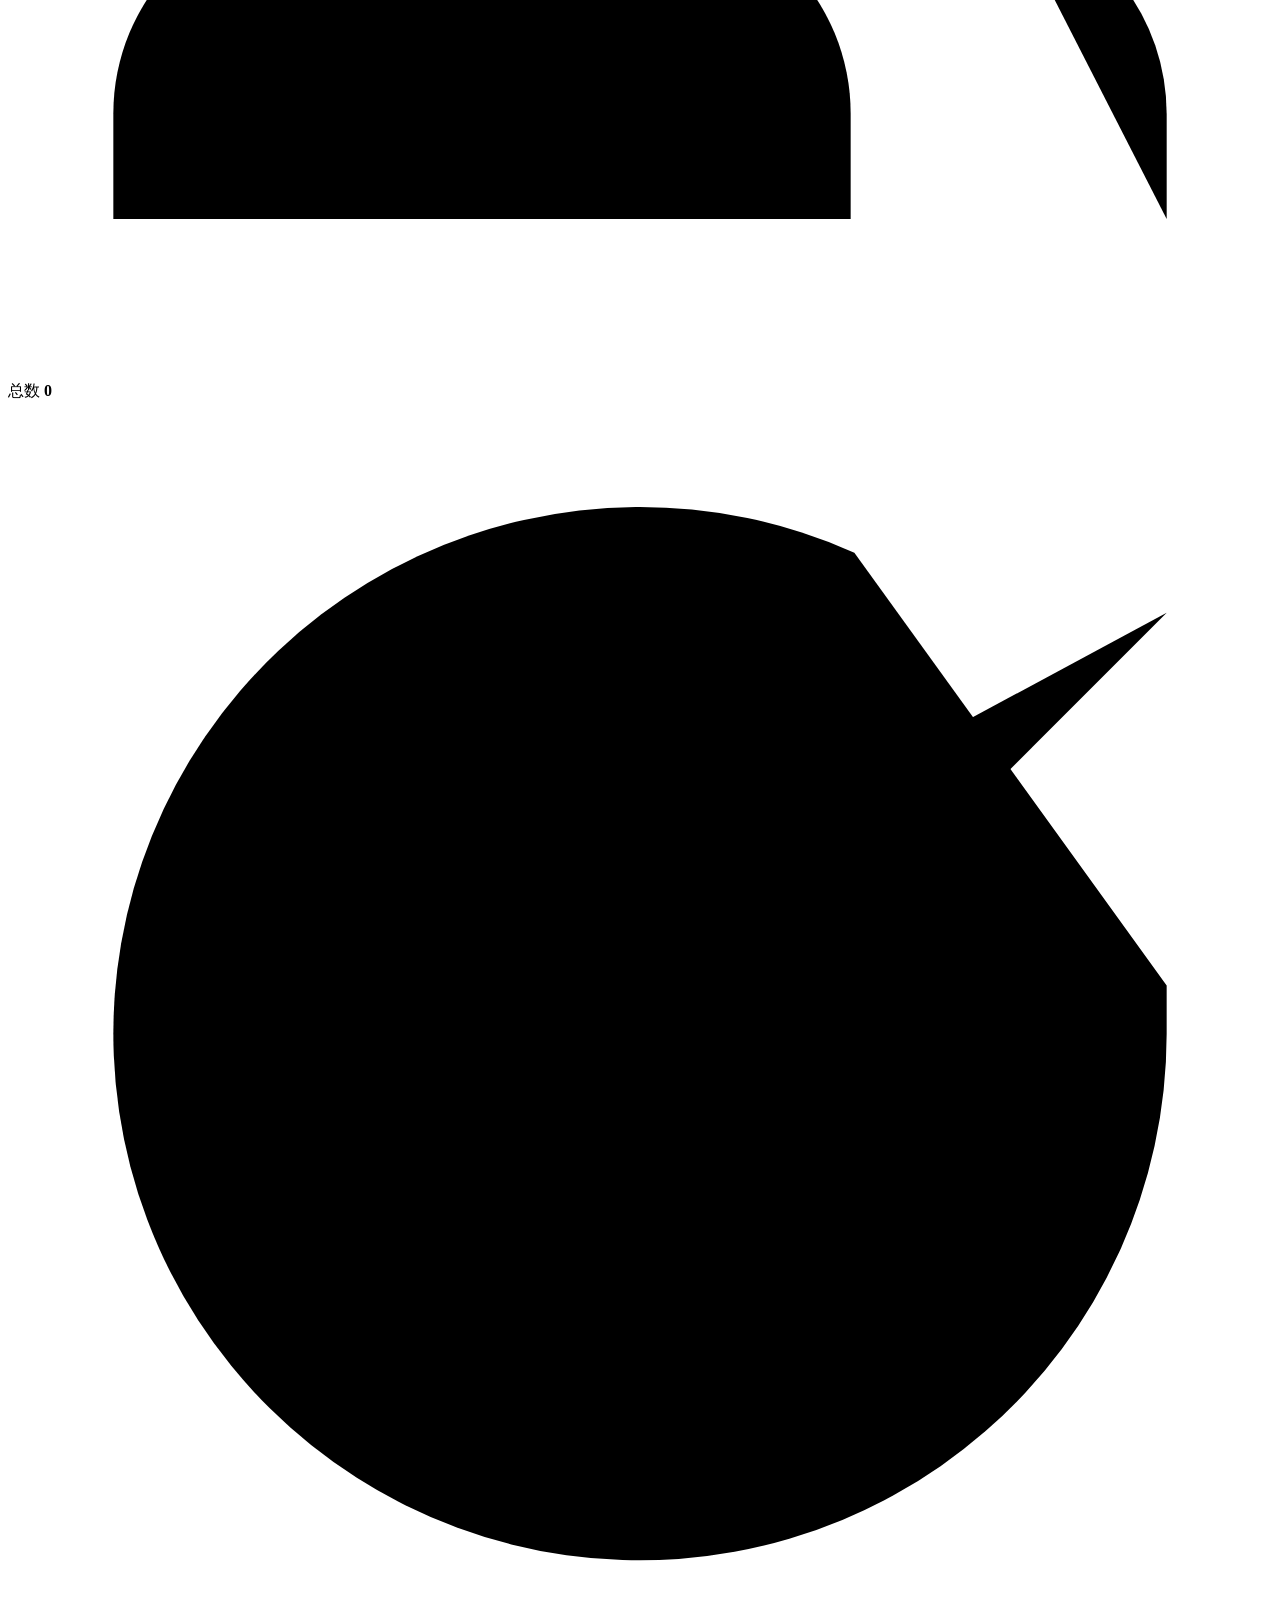
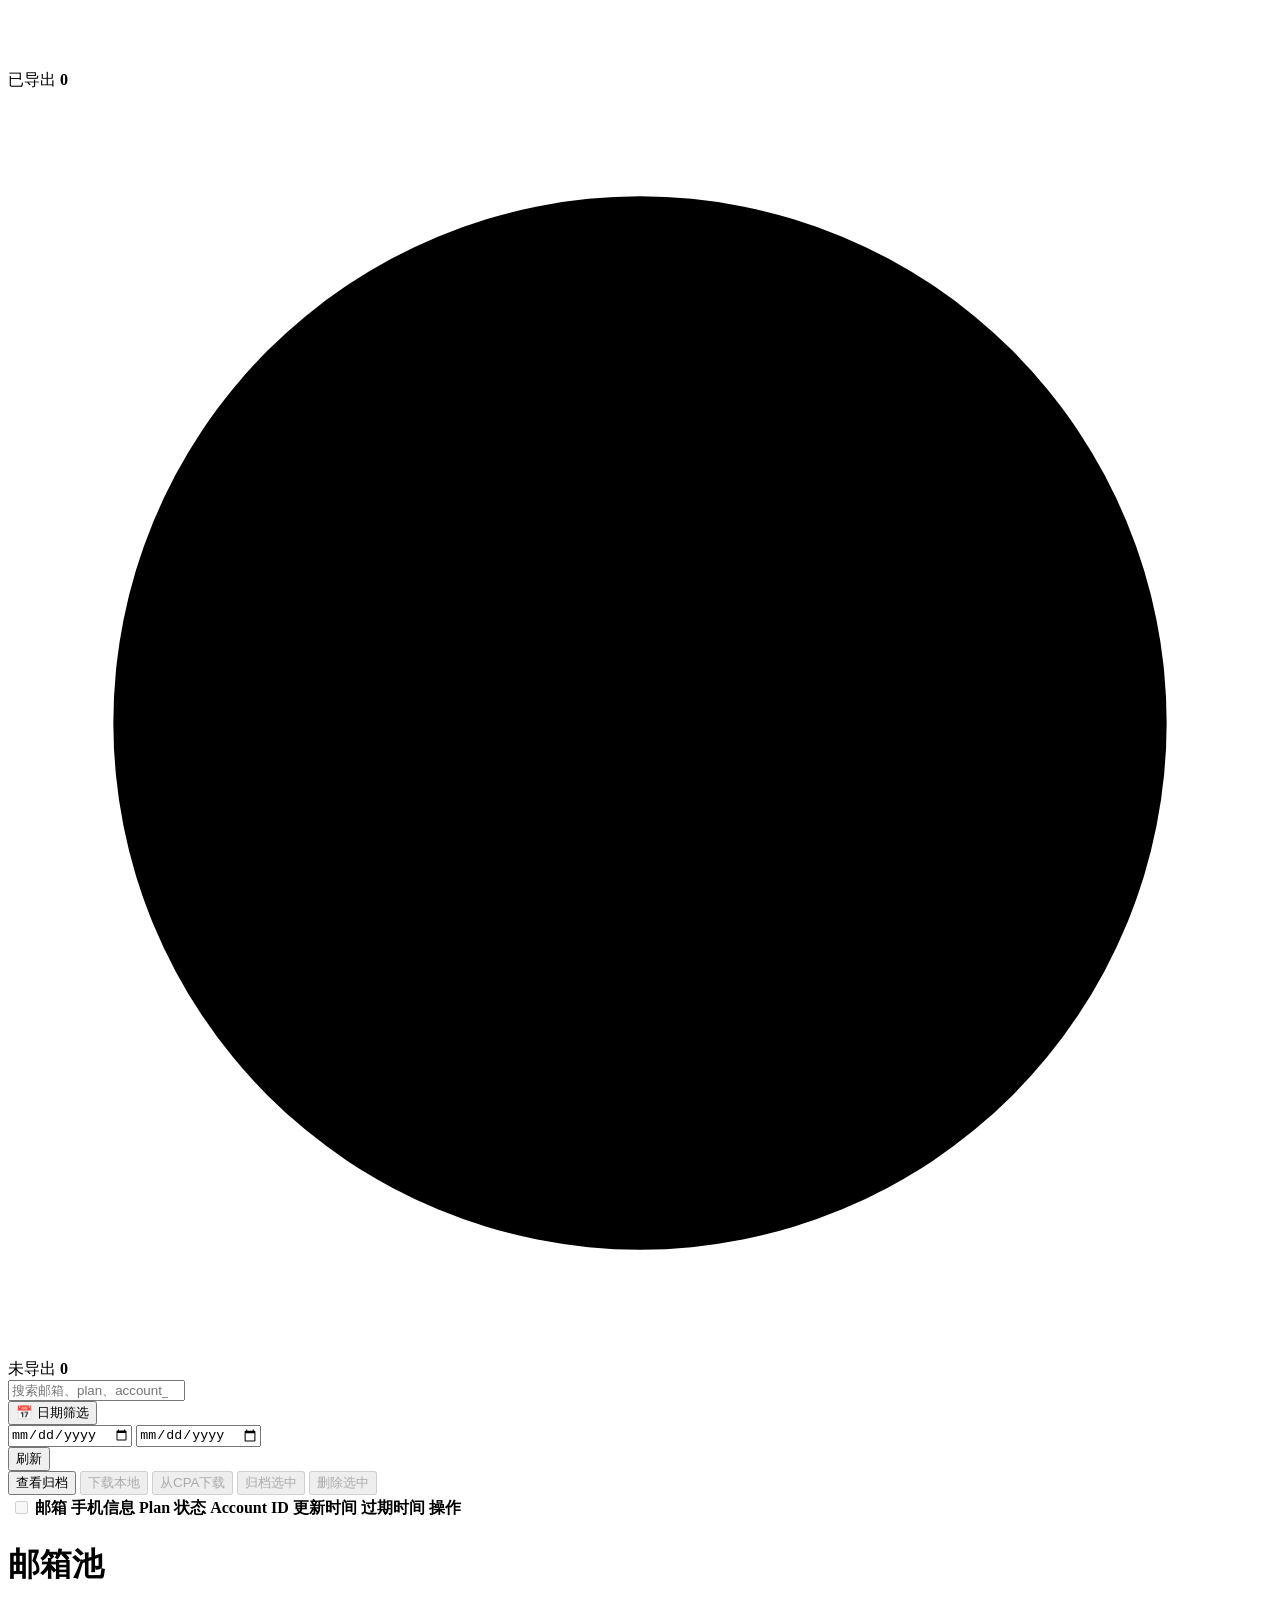
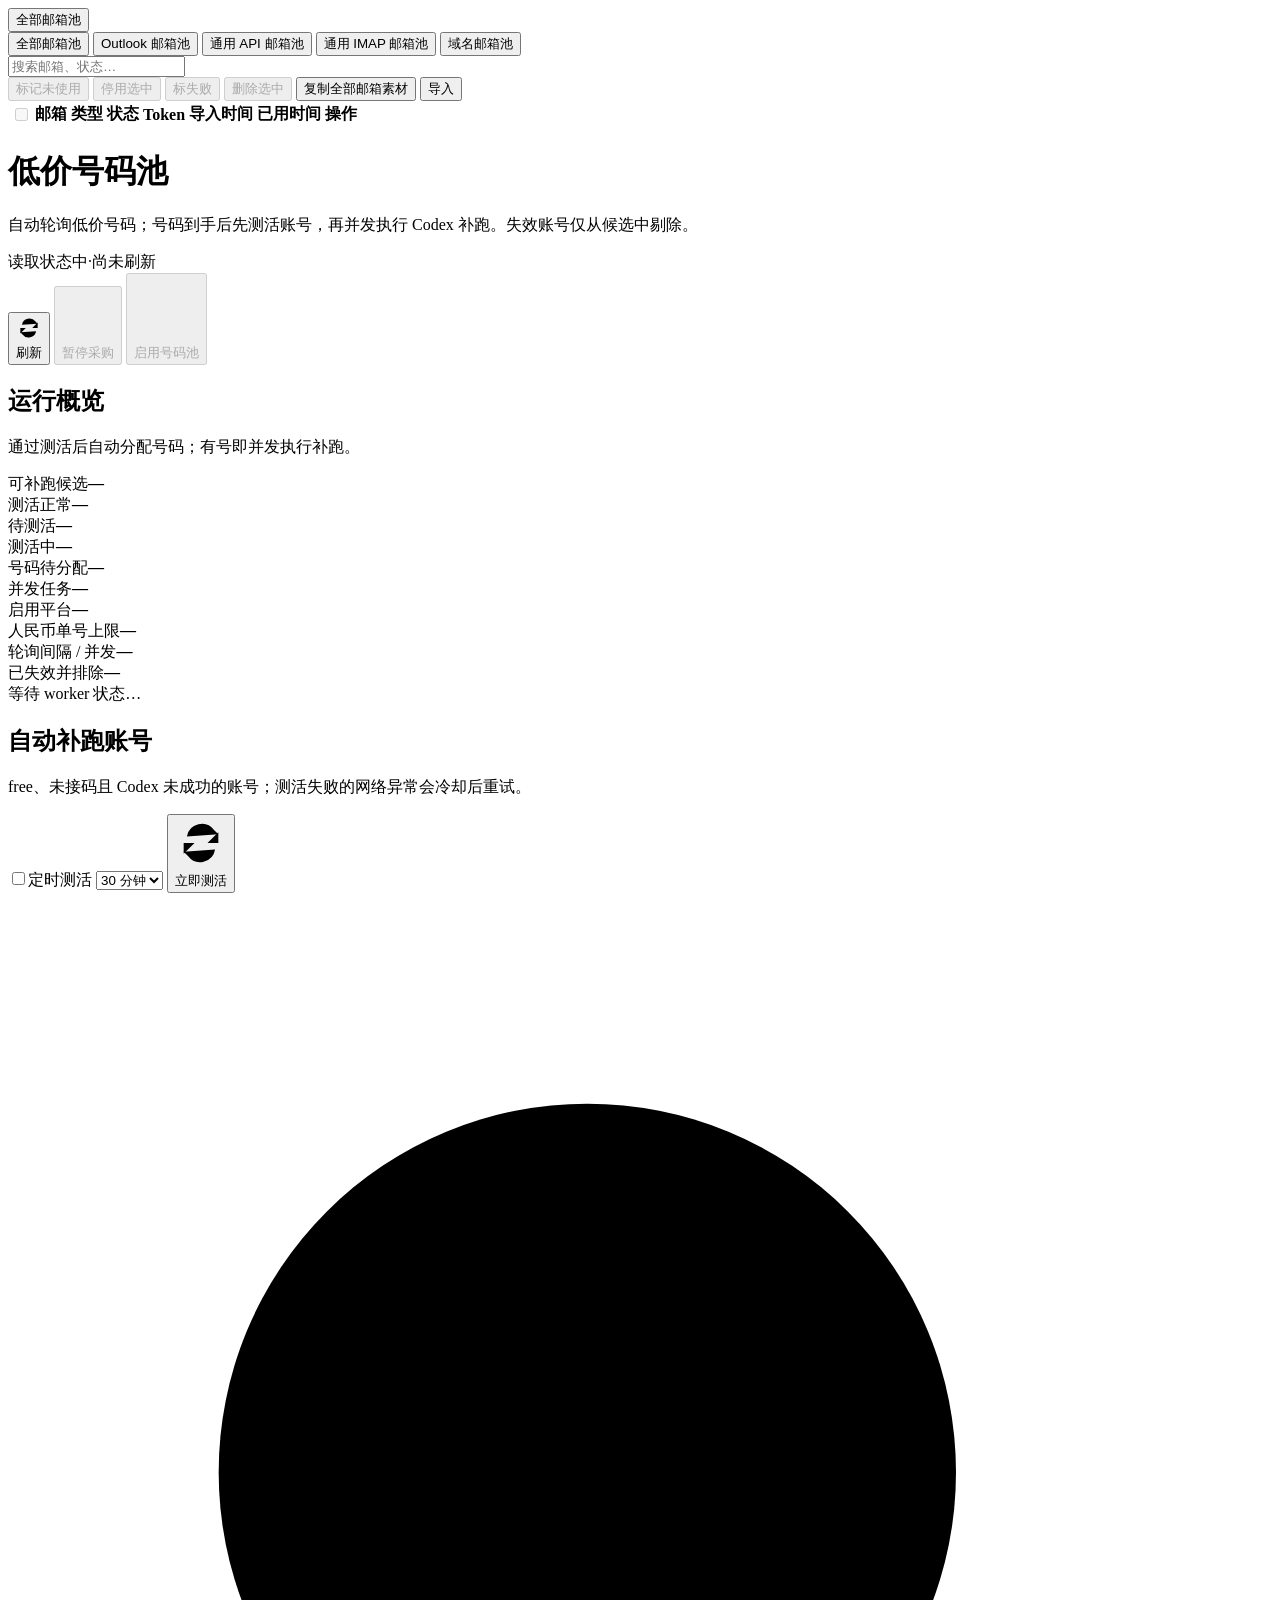
==== commit e5062804: "revert(ui): 彻底移除 v2（路由/模板/静态库），首页恢复 index.html；修我造成的 500" ====
--- a/webui/templates/index.html
+++ b/webui/templates/index.html
@@ -5,35 +5,6 @@
   <meta name="viewport" content="width=device-width, initial-scale=1.0">
   <title>GPT 注册控制台</title>
   <link rel="stylesheet" href="/static/app.css?v=bd17de8f">
-
-<script>
-(function(){
-  function show(msg){
-    try{
-      var d=document.getElementById("boot-err");
-      if(!d){
-        d=document.createElement("div");
-        d.id="boot-err";
-        d.style.cssText="position:fixed;left:0;right:0;top:0;z-index:99999;background:#7f1d1d;color:#fff;padding:12px 16px;font:13px/1.6 monospace;white-space:pre-wrap;max-height:60vh;overflow:auto";
-        (document.body||document.documentElement).appendChild(d);
-      }
-      d.textContent += "\n[页面错误] " + msg;
-    }catch(e){}
-  }
-  window.addEventListener("error", function(ev){
-    var t = ev && ev.target;
-    if (t && (t.tagName === "SCRIPT" || t.tagName === "LINK")) {
-      show("资源加载失败: " + (t.src || t.href));
-    } else {
-      show((ev.message || "unknown") + " @ " + (ev.filename || "") + ":" + (ev.lineno || ""));
-    }
-  }, true);
-  window.addEventListener("unhandledrejection", function(ev){
-    var r = ev && ev.reason;
-    show("Promise 未捕获: " + (r && (r.stack || r.message) || r));
-  });
-})();
-</script>
 </head>
 <body>
 <aside class="app-sidebar" aria-label="主导航">
